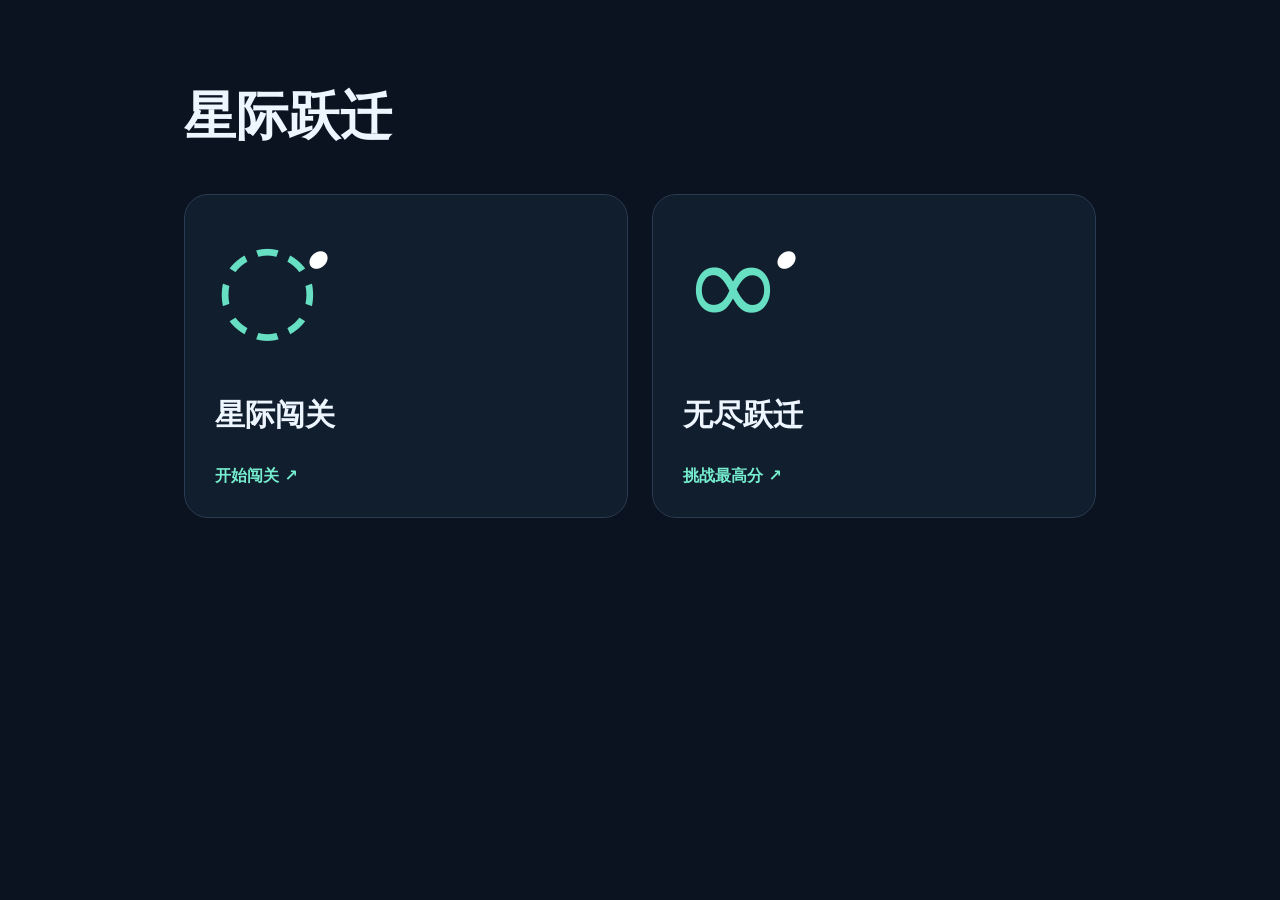
==== index.html @ 150c5712 "Publish Star Hop 50-stage campaign" ====
<!doctype html><html lang="zh-CN"><head><meta charset="utf-8"><meta name="viewport" content="width=device-width,initial-scale=1"><meta name="description" content="星际跃迁：单击弹射、引力借道与星际路线挑战，可下载离线试玩。"><title>星际跃迁 · Star Hop</title><style>*{box-sizing:border-box}body{margin:0;background:#0b1220;color:#edf5ff;font:16px system-ui,-apple-system,"Segoe UI",sans-serif}a{color:inherit;text-decoration:none}button{font:inherit;cursor:pointer}.lobby{max-width:960px;margin:auto;padding:64px 24px}.eyebrow,small{letter-spacing:3px;color:#80a5bd;font-size:11px}h1{font-size:52px;margin:18px 0}h1 span{display:block;font-size:18px;font-weight:400;color:#94aabd;margin-top:12px}.lobby>p{color:#94aabd}.cards{display:grid;grid-template-columns:1fr 1fr;gap:24px;margin-top:42px}.card{padding:30px;border:1px solid #293b50;background:#111e2e;border-radius:24px;transition:transform .2s}.card:hover{transform:translateY(-5px);border-color:#65e6c4}.card h2{font-size:30px}.card p{color:#9cb0c4;line-height:1.9}.card b{display:block;margin-top:30px;color:#75edce}.art{height:145px;font-size:120px;color:#67dfc2;position:relative;line-height:1}.art i{position:absolute;font-size:23px;left:92px;top:22px;color:white}footer{margin-top:36px;color:#688399;font-size:12px;line-height:2}.game{overflow:hidden;touch-action:none;user-select:none}canvas{display:block;width:100vw;height:100dvh}.top{position:absolute;top:0;left:0;width:100%;padding:18px 20px;display:flex;justify-content:space-between;align-items:center;gap:10px;background:linear-gradient(#0b1220,transparent);pointer-events:none}.top a,.top button{pointer-events:auto}.top a{font-size:13px;color:#9fb3c6}.stats{text-align:right;font-size:13px;color:#9fb3c6}.stats strong{font-size:26px;color:white;margin-right:12px}.pause{background:#192b3d;border:1px solid #3a5065;border-radius:10px;color:white;padding:8px}.hint{position:absolute;bottom:24px;width:100%;text-align:center;font-size:13px;color:#a3b8ca;pointer-events:none}.overlay{position:absolute;inset:0;display:grid;place-items:center;background:#08101ac9;backdrop-filter:blur(8px)}.panel{max-width:360px;padding:32px;text-align:center;background:#142335;border:1px solid #385065;border-radius:24px;margin:20px}.panel h1{font-size:30px}.panel p{color:#b2c5d6;line-height:1.8;white-space:pre-line}.panel button{padding:14px 30px;border:0;border-radius:30px;background:#75edce;color:#102b29;font-weight:700}.panel a{display:block;margin-top:22px;color:#9bb6ca;font-size:13px}@media(max-width:600px){.lobby{padding-top:34px}h1{font-size:40px}.cards{grid-template-columns:1fr;gap:16px}.art{height:100px;font-size:90px}.card{padding:24px}.card h2{margin:12px 0}}


</style></head><body><iframe id="game" title="星际跃迁游戏画面" style="display:none;position:fixed;inset:0;width:100%;height:100dvh;border:0;background:#0b1220;z-index:10"></iframe><main class="lobby"><h1>星际跃迁</h1><div class="cards"><a class="card planet" href="review.html"><div class="art">◌<i>●</i></div><h2>星际闯关</h2><b>开始闯关 ↗</b></a><a class="card planet" href="planet.html"><div class="art">∞<i>●</i></div><h2>无尽跃迁</h2><b>挑战最高分 ↗</b></a></div></main><script type="application/json" id="game-data">{"levels":"\u003c!doctype html>\u003chtml lang=\"zh-CN\">\u003chead>\u003cmeta charset=\"utf-8\">\u003cmeta name=\"viewport\" content=\"width=device-width,initial-scale=1\">\u003ctitle>星际跃迁 · 41—50关预览\u003c/title>\u003cstyle>*{box-sizing:border-box}body{margin:0;background:#0b1220;color:#edf5ff;font:16px system-ui,-apple-system,\"Segoe UI\",sans-serif}a{color:inherit;text-decoration:none}button{font:inherit;cursor:pointer}.lobby{max-width:960px;margin:auto;padding:64px 24px}.eyebrow,small{letter-spacing:3px;color:#80a5bd;font-size:11px}h1{font-size:52px;margin:18px 0}h1 span{display:block;font-size:18px;font-weight:400;color:#94aabd;margin-top:12px}.lobby>p{color:#94aabd}.cards{display:grid;grid-template-columns:1fr 1fr;gap:24px;margin-top:42px}.card{padding:30px;border:1px solid #293b50;background:#111e2e;border-radius:24px;transition:transform .2s}.card:hover{transform:translateY(-5px);border-color:#65e6c4}.card h2{font-size:30px}.card p{color:#9cb0c4;line-height:1.9}.card b{display:block;margin-top:30px;color:#75edce}.art{height:145px;font-size:120px;color:#67dfc2;position:relative;line-height:1}.art i{position:absolute;font-size:23px;left:92px;top:22px;color:white}footer{margin-top:36px;color:#688399;font-size:12px;line-height:2}.game{overflow:hidden;touch-action:none;user-select:none}canvas{display:block;width:100vw;height:100dvh}.top{position:absolute;top:0;left:0;width:100%;padding:18px 20px;display:flex;justify-content:space-between;align-items:center;gap:10px;background:linear-gradient(#0b1220,transparent);pointer-events:none}.top a,.top button{pointer-events:auto}.top a{font-size:13px;color:#9fb3c6}.stats{text-align:right;font-size:13px;color:#9fb3c6}.stats strong{font-size:26px;color:white;margin-right:12px}.pause{background:#192b3d;border:1px solid #3a5065;border-radius:10px;color:white;padding:8px}.hint{position:absolute;bottom:24px;width:100%;text-align:center;font-size:13px;color:#a3b8ca;pointer-events:none}.overlay{position:absolute;inset:0;display:grid;place-items:center;background:#08101ac9;backdrop-filter:blur(8px)}.panel{max-width:360px;padding:32px;text-align:center;background:#142335;border:1px solid #385065;border-radius:24px;margin:20px}.panel h1{font-size:30px}.panel p{color:#b2c5d6;line-height:1.8;white-space:pre-line}.panel button{padding:14px 30px;border:0;border-radius:30px;background:#75edce;color:#102b29;font-weight:700}.panel a{display:block;margin-top:22px;color:#9bb6ca;font-size:13px}@media(max-width:600px){.lobby{padding-top:34px}h1{font-size:40px}.cards{grid-template-columns:1fr;gap:16px}.art{height:100px;font-size:90px}.card{padding:24px}.card h2{margin:12px 0}}\n\r\n\r\n\u003c/style>\u003cstyle>\n.game{background:#0b1220}.top{padding:14px 18px;z-index:4;align-items:center}.top a{font-size:12px}.toolbar{display:flex;gap:8px;pointer-events:auto}.toolbar button{color:#b9cbdc;background:#17283a;border:1px solid #31495c;border-radius:8px;padding:7px 10px;font-size:12px}.stats{font-size:12px;max-width:45%}.levelbar{position:absolute;top:70px;left:0;width:100%;text-align:center;z-index:4}.levelbar button{color:#93adc1;border:1px solid #293e51;background:#111e2d;border-radius:12px;padding:9px 12px;margin:3px}.levelbar button.active{background:#75edce;color:#112b27;border-color:#75edce}.overlay{z-index:3}.panel{padding:24px;max-width:360px}.panel h1{font-size:25px;margin:15px 0}.panel p{font-size:13px}.panel .secondary{background:#294054;color:#cfdfeb}.panel button{margin:4px;padding:12px 22px}.panel .back{font-size:12px;margin:14px 0 0}.overlay.result{background:transparent;backdrop-filter:none;align-items:end;padding-bottom:55px;pointer-events:none}.result .panel{pointer-events:auto;background:#122336ed;padding:15px 24px;max-width:370px}.result .panel h1{font-size:20px;margin:8px}.result .panel p{margin:9px;line-height:1.5}\n@media(max-width:600px){.game{touch-action:manipulation}canvas{touch-action:none}.top{padding:8px 10px;min-height:64px}.top a{font-size:12px}.toolbar{gap:5px}.toolbar button{min-width:44px;min-height:44px;font-size:13px;padding:7px}.stats{font-size:12px;max-width:26%;line-height:1.5}.levelbar{top:74px}.levelbar #levels{display:flex;overflow-x:auto;gap:7px;padding:0 12px;touch-action:pan-x;scrollbar-width:thin;scrollbar-color:#35566b transparent}.levelbar button{flex:0 0 auto;min-width:44px;min-height:44px;padding:8px 12px;margin:0;font-size:16px}.levelbar button span{display:none}.panel{margin:16px}.panel p{font-size:15px}.panel button{min-height:48px}.result .panel{padding:14px 20px}}\n.top>a{font-size:26px;display:grid;place-items:center;min-width:44px;min-height:44px}.toolbar button{min-width:44px;min-height:44px;font-size:21px}.levelbar button{font-size:16px;min-width:44px;min-height:44px}.stats{font-size:15px}.panel p:empty{display:none}.overlay.result{padding-bottom:30px}\u003c/style>\u003c/head>\u003cbody class=\"game\">\u003ccanvas aria-label=\"星际跃迁关卡画面\">\u003c/canvas>\u003cheader class=\"top\">\u003ca href=\"index.html\" aria-label=\"返回首页\">‹\u003c/a>\u003cdiv class=\"toolbar\">\u003cbutton id=\"restart\" aria-label=\"重试本关\">↻\u003c/button>\u003cbutton id=\"pause\" aria-label=\"暂停\">Ⅱ\u003c/button>\u003c/div>\u003cdiv class=\"stats\" id=\"status\">\u003c/div>\u003c/header>\u003cnav class=\"levelbar\" aria-label=\"选择关卡\">\u003cdiv id=\"levels\">\u003c/div>\u003c/nav>\u003cdiv class=\"overlay\">\u003csection class=\"panel\">\u003ch1>\u003c/h1>\u003cp>\u003c/p>\u003cbutton id=\"primary\">开始\u003c/button>\u003cbutton id=\"retry\" class=\"secondary\">再玩一次\u003c/button>\u003cbutton id=\"export\" class=\"secondary\">导出记录\u003c/button>\u003c/section>\u003c/div>\u003cscript>/* Deterministic simulation shared by the browser and route tests. */\n(function(root){\nconst Physics={\n hit(a,b,p,r){const dx=b.x-a.x,dy=b.y-a.y,fx=a.x-p.x,fy=a.y-p.y,A=dx*dx+dy*dy,C=fx*fx+fy*fy-r*r;if(C\u003c=0)return 0;if(A\u003c1e-12)return null;const B=2*(fx*dx+fy*dy),D=B*B-4*A*C;if(D\u003c0)return null;const t=(-B-Math.sqrt(D))/(2*A);return t>=0&&t\u003c=1?t:null},\n segment(a,b,p,q){const dx=b.x-a.x,dy=b.y-a.y,ex=q.x-p.x,ey=q.y-p.y,den=dx*ey-dy*ex;if(Math.abs(den)\u003c1e-9)return null;const t=((p.x-a.x)*ey-(p.y-a.y)*ex)/den,u=((p.x-a.x)*dy-(p.y-a.y)*dx)/den;return t>1e-7&&t\u003c=1&&u>=0&&u\u003c=1?t:null},\n position(n,time){return{x:n.x+(n.move?.axis==='x'?Math.sin(time*n.move.rate)*n.move.amp:0),y:n.y+(n.move?.axis==='y'?Math.sin(time*n.move.rate)*n.move.amp:0)}}\n};\nclass OrbitGame{\n // A field may bend a flight back toward the map from beyond the default right edge.\n constructor(level){this.level=level;this.flightRight=(level.gravity||[]).reduce((right,field)=>Math.max(right,field.x+field.range),670);this.time=0;this.current=0;this.angle=-Math.PI/2;this.state='playing';this.flight=false;this.used=0;this.score=0;this.combo=0;this.perfects=0;this.visited=new Set();this.consumed=new Set();this.keys=new Set();this.switches=new Set();this.gravityUsed=false;this.portalUsed=false;this.portalEvents=[];this.reflectCooldown=0;this.reflections=0;this.portalCooldown=0;this.travelTime=0;this.leftSource=false;this.launchRemaining=level.nodes[0].launchSeconds??null;this.collected=new Set();this.failurePoint=null;this.bestWait=0;this.waitOnPlanet=0;this.angle=this.initialAngle();this.ball=this.orbitPoint();this.message='';this.messageTime=0;this.trail=[]}\n node(i){return Physics.position(this.level.nodes[i],this.time)}\n radius(i=this.current){return (this.level.nodes[i].r||38)+5} initialAngle(){const a=this.node(0),b=this.level.portals?.[0]?.entry||this.node(1),d=Math.hypot(b.x-a.x,b.y-a.y);return Math.atan2(b.y-a.y,b.x-a.x)-Math.PI/2+Math.asin(Math.min(.95,this.radius()/d))-1.6} orbitPoint(){const p=this.node(this.current),r=this.radius();return{x:p.x+Math.cos(this.angle)*r,y:p.y+Math.sin(this.angle)*r}}\n messageFor(text){this.message=text;this.messageTime=1.4}\n fail(reason){this.state='dead';this.reason=reason;this.failurePoint={x:this.ball.x,y:this.ball.y}}\n gateOpen(g){return (!g.key||this.keys.has(g.key))&&(!g.switch||this.switches.has(g.switch))}\n goalReady(){return (this.level.required||[]).every(i=>this.visited.has(i))&&(!this.level.needGravity||this.gravityUsed)&&(!this.level.needPortal||this.portalUsed)&&(!this.level.goalKey||this.keys.has(this.level.goalKey))&&(!this.level.goalSwitch||this.switches.has(this.level.goalSwitch))}\n action(){if(this.state!=='playing'||this.flight)return;this.bestWait=Math.max(this.bestWait,this.waitOnPlanet);this.used++;const n=this.level.nodes[this.current];if(n.fragile)this.consumed.add(this.current);const p=this.orbitPoint();this.ball={...p,vx:-Math.sin(this.angle)*290*(n.spin||1),vy:Math.cos(this.angle)*290*(n.spin||1)};this.flight=true;this.leftSource=false;this.travelTime=0;this.trail=[]}\n capture(i,miss){this.lastCaptureMiss=miss;this.arrivalHeading=Math.atan2(this.ball.vy,this.ball.vx);this.arrivalTime=this.time;const n=this.level.nodes[i];if(this.consumed.has(i)){this.fail('一次性星球已崩解，不能再返回。请选择另一条路线。');return}if(n.switch&&this.level.goalKey&&!this.keys.has(this.level.goalKey)){this.fail('开关需要金色钥匙，先去钥匙星。');return}if(n.goal&&!this.goalReady()){this.fail(this.level.lockHint||'还需要先经过本关标出的中继，再进入终点。');return}this.current=i;this.visited.add(i);this.flight=false;this.launchRemaining=n.launchSeconds??null;this.waitOnPlanet=0;const p=this.node(i);this.angle=Math.atan2(this.ball.y-p.y, this.ball.x-p.x);const perfect=miss\u003c=Math.min(10,(n.r||38)*.24);this.combo=perfect?this.combo+1:0;this.perfects+=+perfect;this.score+=perfect?20+(this.combo-1)*5:10;this.messageFor(perfect?`PERFECT ×${this.combo}`:'捕获成功');if(n.key){this.keys.add(n.key);this.messageFor('获得钥匙 · 金色锁已解除')}if(n.switch){this.switches.add(n.switch);this.messageFor('开关已激活 · 蓝色闸门打开')}this.trail=[];if(n.goal)this.state='won';else if(this.used>=this.level.budget)this.fail('次数用尽')}\n step(dt){if(this.state!=='playing')return;this.time+=dt;this.messageTime-=dt;this.reflectCooldown=Math.max(0,this.reflectCooldown-dt);this.portalCooldown=Math.max(0,this.portalCooldown-dt);if(!this.flight){this.waitOnPlanet+=dt;if(this.launchRemaining!==null){this.launchRemaining-=dt;if(this.launchRemaining\u003c=0){this.launchRemaining=0;this.fail('起跳时间已到');return}}this.angle+=dt*(this.level.nodes[this.current].orbitRate||2)*(this.level.nodes[this.current].spin||1);this.ball=this.orbitPoint();return}this.travelTime+=dt;const old={x:this.ball.x,y:this.ball.y};\n for(const g of this.level.gravity||[]){const dx=g.x-this.ball.x,dy=g.y-this.ball.y,d=Math.hypot(dx,dy);if(d\u003cg.range){this.gravityUsed=true;const force=g.force*(1-d/g.range);this.ball.vx+=dx/Math.max(d,1)*force*dt;this.ball.vy+=dy/Math.max(d,1)*force*dt;const v=Math.hypot(this.ball.vx,this.ball.vy);this.ball.vx=this.ball.vx/v*290;this.ball.vy=this.ball.vy/v*290}}\n for(const w of this.level.wind||[]){if(this.ball.x>=w.x&&this.ball.x\u003c=w.x+w.w&&this.ball.y>=w.y&&this.ball.y\u003c=w.y+w.h){this.ball.vx+=w.ax*dt;this.ball.vy+=w.ay*dt}}this.ball.x+=this.ball.vx*dt;this.ball.y+=this.ball.vy*dt;for(let i=0;i\u003c(this.level.pickups||[]).length;i++){if(!this.collected.has(i)&&Physics.hit(old,this.ball,this.level.pickups[i],this.level.pickups[i].r||14)!==null){this.collected.add(i);this.score+=5;this.messageFor('星屑 +5')}}this.trail.push(old);if(this.trail.length>100)this.trail.shift();let nearest=null;const add=(event,t)=>{if(t!==null&&(!nearest||t\u003cnearest.t))nearest={...event,t}};const source=this.node(this.current);if(Math.hypot(this.ball.x-source.x,this.ball.y-source.y)>this.radius()+10)this.leftSource=true;\n this.level.nodes.forEach((n,i)=>{if(n.window&&this.time%n.window.period>=n.window.open)return;if(i===this.current&&!this.leftSource)return;const p=this.node(i),prev=Physics.position(n,this.time-dt),a={x:old.x-prev.x,y:old.y-prev.y},b={x:this.ball.x-p.x,y:this.ball.y-p.y},dx=b.x-a.x,dy=b.y-a.y;add({type:'node',i,miss:Math.abs(a.x*dy-a.y*dx)/Math.max(.001,Math.hypot(dx,dy))},Physics.hit(a,b,{x:0,y:0},n.r||38))});\n for(const p of this.level.obstacles||[]){const now=Physics.position(p,this.time),prev=Physics.position(p,this.time-dt);add({type:'obstacle'},Physics.hit({x:old.x-prev.x,y:old.y-prev.y},{x:this.ball.x-now.x,y:this.ball.y-now.y},{x:0,y:0},p.r+6))}\n for(const g of this.level.gravity||[])add({type:'core'},Physics.hit(old,this.ball,g,g.r+6));\n for(const g of this.level.gates||[])if(!this.gateOpen(g))add({type:'gate'},Physics.hit(old,this.ball,g,g.r+6));\n for(const p of this.level.walls||[])add({type:'obstacle'},Physics.segment(old,this.ball,p.a,p.b));if(this.reflectCooldown===0)for(const p of this.level.reflectors||[])add({type:'reflect',surface:p},Physics.segment(old,this.ball,p.a,p.b));\n if(this.portalCooldown===0)for(const p of this.level.portals||[])add({type:'portal',portal:p},Physics.hit(old,this.ball,p.entry,p.r));\n if(nearest){this.ball.x=old.x+(this.ball.x-old.x)*nearest.t;this.ball.y=old.y+(this.ball.y-old.y)*nearest.t;if(nearest.type==='node')this.capture(nearest.i,nearest.miss);else if(nearest.type==='reflect'){const p=nearest.surface,dx=p.b.x-p.a.x,dy=p.b.y-p.a.y,len=Math.hypot(dx,dy),nx=-dy/len,ny=dx/len,dot=this.ball.vx*nx+this.ball.vy*ny;this.ball.vx-=2*dot*nx;this.ball.vy-=2*dot*ny;const v=Math.hypot(this.ball.vx,this.ball.vy);this.ball.x+=this.ball.vx/v*1;this.ball.y+=this.ball.vy/v*1;this.reflectCooldown=.025;this.reflections++;}else if(nearest.type==='portal'){const p=nearest.portal,c=Math.cos(p.rotation),s=Math.sin(p.rotation),vx=this.ball.vx*c-this.ball.vy*s,vy=this.ball.vx*s+this.ball.vy*c;this.ball={x:p.exit.x+vx/290*(p.r+9),y:p.exit.y+vy/290*(p.r+9),vx,vy};this.portalCooldown=.3;this.portalUsed=true;this.portalEvents.push({index:this.level.portals.indexOf(p),x:this.ball.x,y:this.ball.y,angle:Math.atan2(vy,vx)});this.trail=[];this.messageFor('传送完成 · 航向旋转 90°')}else this.fail(nearest.type==='core'?'碰撞':nearest.type==='gate'?'尚未解锁':'碰撞');return}\n if(this.ball.x\u003c -70||this.ball.x>this.flightRight||this.ball.y\u003c70||this.ball.y>650||(this.level.flightTimeout!==false&&this.travelTime>6))this.fail('偏离轨道')}\n}\nOrbitGame.prototype.clone=function(){const copy=Object.assign(new OrbitGame(this.level),this);for(const k of ['visited','consumed','keys','switches','collected'])copy[k]=new Set(this[k]);copy.ball={...this.ball};copy.portalEvents=this.portalEvents.map(e=>({...e}));if(this.twin)copy.twin=this.twin.clone();copy.trail=this.trail.map(p=>({...p}));return copy};\n// Preview uses the exact collision, gravity and portal rules without changing the real run.\nOrbitGame.prototype.preview=function(duration=.72){\n const points=[],portals=[],twinPoints=[];\n if(this.flight||this.inTransit||this.state==='dead')return {points,portals,twinPoints};\n const sim=this.clone();\n sim.state='playing';\n sim.action();\n points.push({...sim.ball});\n if(sim.twin)twinPoints.push({...sim.twin.ball});\n for(let frame=0;frame\u003cduration*120&&(sim.flight||sim.inTransit)&&sim.state==='playing';frame++){\n  const mainFlying=sim.flight,twinFlying=sim.twin?.flight,portalCount=sim.portalEvents.length;\n  sim.step(1/120);\n  if(sim.portalEvents.length>portalCount){\n   points.push({break:true,...sim.ball});\n   portals.push({...sim.portalEvents.at(-1)});\n  }else if(mainFlying&&(frame%3===0||!sim.flight||sim.state==='dead'))points.push({...sim.ball});\n  if(twinFlying&&(frame%3===0||!sim.twin.flight||sim.state==='dead'))twinPoints.push({...sim.twin.ball});\n }\n return {points,portals,twinPoints,pairedLanding:!!sim.twin&&!sim.inTransit&&sim.state!=='dead'};\n};\n// Both balls fly independently, then regroup at fixed chord distance before another launch.\nconst originalAction=OrbitGame.prototype.action,originalStep=OrbitGame.prototype.step;\nOrbitGame.prototype.twinGap=function(){return this.level.twinDistance?2*Math.asin(Math.min(.8,this.level.twinDistance/(2*this.radius()))):this.level.twinOffset};\nOrbitGame.prototype.action=function(){if(!this.level.twinOffset)return originalAction.call(this);if(this.state!=='playing'||this.flight||this.inTransit)return;\nif(!this.twin){const l={...this.level};delete l.twinOffset;delete l.twinDistance;this.twin=new OrbitGame(l)}const t=this.twin;t.current=this.current;t.angle=this.angle+this.twinGap();t.time=this.time;t.state='playing';t.ball=t.orbitPoint();t.flight=false;t.keys=new Set(this.keys);t.visited=new Set(this.visited);t.used=this.used;this.firstArrived=false;this.inTransit=true;originalAction.call(t);originalAction.call(this)};\nOrbitGame.prototype.step=function(dt){if(!this.level.twinOffset||!this.twin)return originalStep.call(this,dt);if(this.state!=='playing')return;const t=this.twin;\nif(!this.inTransit){originalStep.call(this,dt);t.time=this.time;t.angle=this.angle+this.twinGap();t.ball=t.orbitPoint();return}\nif(t.flight&&t.state==='playing')originalStep.call(t,dt);else{t.time+=dt;t.angle+=dt*(t.level.nodes[t.current].orbitRate||2)*(t.level.nodes[t.current].spin||1);t.ball=t.orbitPoint()}\nif(this.flight)originalStep.call(this,dt);else{this.time+=dt;this.angle+=dt*(this.level.nodes[this.current].orbitRate||2)*(this.level.nodes[this.current].spin||1);this.ball=this.orbitPoint()}\nfor(const index of t.collected)this.collected.add(index);if(this.state==='dead'||t.state==='dead'){const failed=t.state==='dead'?t:this;\n const other=failed===this?t:this;\n const missedGoal=failed.reason==='偏离轨道'&&(other.state==='won'||(other===this&&this.firstArrived));\n this.fail(missedGoal?(failed===this?'白球未抵达终点':'蓝球未抵达终点'):failed.reason);\n this.failurePoint={...failed.failurePoint};\n return}\nif(this.state==='won'){this.firstArrived=true;this.state='playing'}\nif(!this.flight&&!t.flight){if(this.current!==t.current){this.fail('双球未抵达同一星球');return}this.inTransit=false;t.time=this.time;t.angle=this.angle+this.twinGap();t.ball=t.orbitPoint();if(this.level.nodes[this.current].goal){this.firstArrived=true;this.state='won'}}};\nconst exported={Physics,OrbitGame};if(typeof module!=='undefined'&&module.exports)module.exports=exported;else root.OrbitEngine=exported;\n})(typeof globalThis!=='undefined'?globalThis:this);\n\r\n\r\n\r\n\u003c/script>\u003cscript>const reviewStages=[\n  {\n    \"name\": \"01 · 初次起跳\",\n    \"tag\": \"起跳\",\n    \"budget\": 3,\n    \"nodes\": [\n      {\n        \"x\": 115,\n        \"y\": 340,\n        \"r\": 70\n      },\n      {\n        \"x\": 390,\n        \"y\": 310,\n        \"r\": 68,\n        \"goal\": true\n      }\n    ],\n    \"starSpot\": {\n      \"x\": 255.29,\n      \"y\": 298.33,\n      \"r\": 14\n    }\n  },\n  {\n    \"name\": \"02 · 两次跃迁\",\n    \"tag\": \"衔接\",\n    \"budget\": 4,\n    \"nodes\": [\n      {\n        \"x\": 90,\n        \"y\": 420,\n        \"r\": 66\n      },\n      {\n        \"x\": 265,\n        \"y\": 205,\n        \"r\": 62\n      },\n      {\n        \"x\": 500,\n        \"y\": 405,\n        \"r\": 60,\n        \"goal\": true\n      }\n    ],\n    \"obstacles\": [\n      {\n        \"x\": 300,\n        \"y\": 420,\n        \"r\": 72\n      }\n    ],\n    \"starSpot\": {\n      \"x\": 173.87,\n      \"y\": 241.84,\n      \"r\": 18\n    }\n  },\n  {\n    \"name\": \"03 · 自由选路\",\n    \"tag\": \"选路\",\n    \"budget\": 4,\n    \"nodes\": [\n      {\n        \"x\": 80,\n        \"y\": 385,\n        \"r\": 62\n      },\n      {\n        \"x\": 245,\n        \"y\": 185,\n        \"r\": 60\n      },\n      {\n        \"x\": 475,\n        \"y\": 370,\n        \"r\": 56,\n        \"goal\": true\n      }\n    ],\n    \"starSpot\": {\n      \"x\": 225.91,\n      \"y\": 319.99,\n      \"r\": 14\n    }\n  },\n  {\n    \"name\": \"04 · 借一道弧线\",\n    \"tag\": \"引力\",\n    \"budget\": 3,\n    \"nodes\": [\n      {\n        \"x\": 90,\n        \"y\": 420,\n        \"r\": 60\n      },\n      {\n        \"x\": 480,\n        \"y\": 330,\n        \"r\": 76,\n        \"goal\": true\n      }\n    ],\n    \"gravity\": [\n      {\n        \"x\": 300,\n        \"y\": 280,\n        \"r\": 19,\n        \"range\": 155,\n        \"force\": 1000\n      }\n    ],\n    \"obstacles\": [\n      {\n        \"x\": 300,\n        \"y\": 385,\n        \"r\": 65\n      }\n    ],\n    \"starSpot\": {\n      \"x\": 222.39,\n      \"y\": 232.34,\n      \"r\": 14\n    }\n  },\n  {\n    \"name\": \"05 · 交会时刻\",\n    \"tag\": \"预判\",\n    \"budget\": 3,\n    \"nodes\": [\n      {\n        \"x\": 90,\n        \"y\": 420,\n        \"r\": 60\n      },\n      {\n        \"x\": 465,\n        \"y\": 300,\n        \"r\": 64,\n        \"goal\": true,\n        \"move\": {\n          \"axis\": \"y\",\n          \"amp\": 85,\n          \"rate\": 1.1\n        }\n      }\n    ],\n    \"starSpot\": {\n      \"x\": 262.45,\n      \"y\": 329.34,\n      \"r\": 14\n    }\n  },\n  {\n    \"name\": \"06 · 空间折角\",\n    \"tag\": \"传送\",\n    \"budget\": 3,\n    \"nodes\": [\n      {\n        \"x\": 90,\n        \"y\": 430,\n        \"r\": 60\n      },\n      {\n        \"x\": 455,\n        \"y\": 155,\n        \"r\": 64,\n        \"goal\": true\n      }\n    ],\n    \"portals\": [\n      {\n        \"entry\": {\n          \"x\": 260,\n          \"y\": 430\n        },\n        \"exit\": {\n          \"x\": 410,\n          \"y\": 325\n        },\n        \"r\": 42,\n        \"rotation\": -1.5707963267948966\n      }\n    ],\n    \"obstacles\": [\n      {\n        \"x\": 300,\n        \"y\": 285,\n        \"r\": 78\n      }\n    ],\n    \"starSpot\": {\n      \"x\": 186.19,\n      \"y\": 379.6,\n      \"r\": 14\n    }\n  },\n  {\n    \"name\": \"07 · 精准练习\",\n    \"tag\": \"精准\",\n    \"budget\": 5,\n    \"nodes\": [\n      {\n        \"x\": 85,\n        \"y\": 420,\n        \"r\": 66\n      },\n      {\n        \"x\": 230,\n        \"y\": 220,\n        \"r\": 60\n      },\n      {\n        \"x\": 395,\n        \"y\": 410,\n        \"r\": 54\n      },\n      {\n        \"x\": 525,\n        \"y\": 200,\n        \"r\": 48,\n        \"goal\": true\n      }\n    ],\n    \"obstacles\": [\n      {\n        \"x\": 420,\n        \"y\": 200,\n        \"r\": 34\n      }\n    ],\n    \"starSpot\": {\n      \"x\": 130.59,\n      \"y\": 283.05,\n      \"r\": 14\n    }\n  },\n  {\n    \"name\": \"08 · 一圈之内\",\n    \"tag\": \"限时\",\n    \"budget\": 4,\n    \"nodes\": [\n      {\n        \"x\": 90,\n        \"y\": 420,\n        \"r\": 62\n      },\n      {\n        \"x\": 265,\n        \"y\": 205,\n        \"r\": 58,\n        \"launchSeconds\": 4\n      },\n      {\n        \"x\": 500,\n        \"y\": 405,\n        \"r\": 54,\n        \"goal\": true\n      }\n    ],\n    \"obstacles\": [\n      {\n        \"x\": 300,\n        \"y\": 420,\n        \"r\": 72\n      }\n    ],\n    \"starSpot\": {\n      \"x\": 151.38,\n      \"y\": 272.54,\n      \"r\": 14\n    }\n  },\n  {\n    \"name\": \"09 · 带上钥匙\",\n    \"tag\": \"机关\",\n    \"budget\": 4,\n    \"goalKey\": \"gold\",\n    \"lockHint\": \"终点尚未解锁\",\n    \"nodes\": [\n      {\n        \"x\": 85,\n        \"y\": 420,\n        \"r\": 62\n      },\n      {\n        \"x\": 220,\n        \"y\": 210,\n        \"r\": 58,\n        \"key\": \"gold\"\n      },\n      {\n        \"x\": 515,\n        \"y\": 375,\n        \"r\": 52,\n        \"goal\": true\n      }\n    ],\n    \"gates\": [\n      {\n        \"x\": 370,\n        \"y\": 395,\n        \"r\": 60,\n        \"key\": \"gold\"\n      }\n    ],\n    \"starSpot\": {\n      \"x\": 95.14,\n      \"y\": 294.73,\n      \"r\": 16\n    }\n  },\n  {\n    \"name\": \"10 · 最后一跃\",\n    \"tag\": \"综合\",\n    \"budget\": 3,\n    \"nodes\": [\n      {\n        \"x\": 90,\n        \"y\": 430,\n        \"r\": 58,\n        \"launchSeconds\": 4.2\n      },\n      {\n        \"x\": 455,\n        \"y\": 155,\n        \"r\": 50,\n        \"goal\": true\n      }\n    ],\n    \"portals\": [\n      {\n        \"entry\": {\n          \"x\": 260,\n          \"y\": 430\n        },\n        \"exit\": {\n          \"x\": 410,\n          \"y\": 325\n        },\n        \"r\": 38,\n        \"rotation\": -1.5707963267948966\n      }\n    ],\n    \"obstacles\": [\n      {\n        \"x\": 300,\n        \"y\": 285,\n        \"r\": 78\n      }\n    ],\n    \"starSpot\": {\n      \"x\": 205.88,\n      \"y\": 387.01,\n      \"r\": 14\n    }\n  },\n  {\n    \"name\": \"11 · 逆向公转\",\n    \"tag\": \"起跳\",\n    \"budget\": 3,\n    \"nodes\": [\n      {\n        \"x\": 115,\n        \"y\": 340,\n        \"r\": 70,\n        \"spin\": -1\n      },\n      {\n        \"x\": 390,\n        \"y\": 310,\n        \"r\": 68,\n        \"goal\": true\n      }\n    ],\n    \"starSpot\": {\n      \"x\": 212.79,\n      \"y\": 400.26,\n      \"r\": 14\n    }\n  },\n  {\n    \"name\": \"12 · 双向节奏\",\n    \"tag\": \"衔接\",\n    \"budget\": 4,\n    \"nodes\": [\n      {\n        \"x\": 90,\n        \"y\": 420,\n        \"r\": 66,\n        \"spin\": -1\n      },\n      {\n        \"x\": 265,\n        \"y\": 205,\n        \"r\": 62,\n        \"spin\": 1\n      },\n      {\n        \"x\": 500,\n        \"y\": 405,\n        \"r\": 60,\n        \"goal\": true\n      }\n    ],\n    \"obstacles\": [\n      {\n        \"x\": 300,\n        \"y\": 420,\n        \"r\": 72\n      }\n    ],\n    \"starSpot\": {\n      \"x\": 218.51,\n      \"y\": 354.28,\n      \"r\": 16\n    }\n  },\n  {\n    \"name\": \"13 · 移动接力\",\n    \"tag\": \"衔接\",\n    \"budget\": 4,\n    \"nodes\": [\n      {\n        \"x\": 90,\n        \"y\": 420,\n        \"r\": 66\n      },\n      {\n        \"x\": 265,\n        \"y\": 205,\n        \"r\": 62,\n        \"move\": {\n          \"axis\": \"x\",\n          \"amp\": 38,\n          \"rate\": 0.9\n        }\n      },\n      {\n        \"x\": 500,\n        \"y\": 405,\n        \"r\": 60,\n        \"goal\": true\n      }\n    ],\n    \"obstacles\": [\n      {\n        \"x\": 300,\n        \"y\": 420,\n        \"r\": 72\n      }\n    ],\n    \"starSpot\": {\n      \"x\": 90.88,\n      \"y\": 307.71,\n      \"r\": 18\n    }\n  },\n  {\n    \"name\": \"14 · 错峰通行\",\n    \"tag\": \"起跳\",\n    \"budget\": 3,\n    \"nodes\": [\n      {\n        \"x\": 85,\n        \"y\": 360,\n        \"r\": 62\n      },\n      {\n        \"x\": 500,\n        \"y\": 360,\n        \"r\": 64,\n        \"goal\": true\n      }\n    ],\n    \"obstacles\": [\n      {\n        \"x\": 295,\n        \"y\": 360,\n        \"r\": 48,\n        \"move\": {\n          \"axis\": \"y\",\n          \"amp\": 110,\n          \"rate\": 1.1\n        }\n      }\n    ],\n    \"starSpot\": {\n      \"x\": 233.88,\n      \"y\": 302.14,\n      \"r\": 14\n    }\n  },\n  {\n    \"name\": \"15 · 引力交会\",\n    \"tag\": \"引力\",\n    \"budget\": 3,\n    \"nodes\": [\n      {\n        \"x\": 90,\n        \"y\": 420,\n        \"r\": 60\n      },\n      {\n        \"x\": 480,\n        \"y\": 330,\n        \"r\": 76,\n        \"goal\": true,\n        \"move\": {\n          \"axis\": \"y\",\n          \"amp\": 38,\n          \"rate\": 0.7\n        }\n      }\n    ],\n    \"gravity\": [\n      {\n        \"x\": 300,\n        \"y\": 280,\n        \"r\": 19,\n        \"range\": 155,\n        \"force\": 1000\n      }\n    ],\n    \"obstacles\": [\n      {\n        \"x\": 300,\n        \"y\": 385,\n        \"r\": 65\n      }\n    ],\n    \"starSpot\": {\n      \"x\": 222.39,\n      \"y\": 232.34,\n      \"r\": 14\n    }\n  },\n  {\n    \"name\": \"16 · 逆向引力\",\n    \"tag\": \"引力\",\n    \"budget\": 3,\n    \"nodes\": [\n      {\n        \"x\": 90,\n        \"y\": 420,\n        \"r\": 60,\n        \"spin\": -1\n      },\n      {\n        \"x\": 480,\n        \"y\": 330,\n        \"r\": 76,\n        \"goal\": true\n      }\n    ],\n    \"gravity\": [\n      {\n        \"x\": 300,\n        \"y\": 280,\n        \"r\": 19,\n        \"range\": 155,\n        \"force\": 1000\n      }\n    ],\n    \"obstacles\": [\n      {\n        \"x\": 300,\n        \"y\": 385,\n        \"r\": 65\n      }\n    ],\n    \"starSpot\": {\n      \"x\": 361.42,\n      \"y\": 245.65,\n      \"r\": 14\n    }\n  },\n  {\n    \"name\": \"17 · 宽路与窄路\",\n    \"budget\": 3,\n    \"nodes\": [\n      {\n        \"x\": 70,\n        \"y\": 370,\n        \"r\": 52\n      },\n      {\n        \"x\": 200,\n        \"y\": 180,\n        \"r\": 60\n      },\n      {\n        \"x\": 400,\n        \"y\": 180,\n        \"r\": 60\n      },\n      {\n        \"x\": 285,\n        \"y\": 510,\n        \"r\": 40\n      },\n      {\n        \"x\": 525,\n        \"y\": 370,\n        \"r\": 56,\n        \"goal\": true\n      }\n    ],\n    \"obstacles\": [\n      {\n        \"x\": 295,\n        \"y\": 340,\n        \"r\": 92\n      }\n    ],\n    \"starSpot\": {\n      \"x\": 73.84,\n      \"y\": 266.06,\n      \"r\": 16\n    }\n  },\n  {\n    \"name\": \"18 · 开窗时刻\",\n    \"tag\": \"起跳\",\n    \"budget\": 3,\n    \"nodes\": [\n      {\n        \"x\": 115,\n        \"y\": 340,\n        \"r\": 70\n      },\n      {\n        \"x\": 390,\n        \"y\": 310,\n        \"r\": 68,\n        \"goal\": true,\n        \"window\": {\n          \"period\": 4,\n          \"open\": 2.6\n        }\n      }\n    ],\n    \"starSpot\": {\n      \"x\": 255.29,\n      \"y\": 298.33,\n      \"r\": 14\n    }\n  },\n  {\n    \"name\": \"19 · 限时交会\",\n    \"tag\": \"衔接\",\n    \"budget\": 4,\n    \"nodes\": [\n      {\n        \"x\": 90,\n        \"y\": 420,\n        \"r\": 66\n      },\n      {\n        \"x\": 265,\n        \"y\": 205,\n        \"r\": 62,\n        \"launchSeconds\": 4.5\n      },\n      {\n        \"x\": 500,\n        \"y\": 405,\n        \"r\": 60,\n        \"goal\": true,\n        \"move\": {\n          \"axis\": \"y\",\n          \"amp\": 42,\n          \"rate\": 0.8\n        }\n      }\n    ],\n    \"obstacles\": [\n      {\n        \"x\": 300,\n        \"y\": 420,\n        \"r\": 72\n      }\n    ],\n    \"starSpot\": {\n      \"x\": 173.87,\n      \"y\": 241.84,\n      \"r\": 18\n    }\n  },\n  {\n    \"name\": \"20 · 顺风一跃\",\n    \"budget\": 3,\n    \"nodes\": [\n      {\n        \"x\": 80,\n        \"y\": 410,\n        \"r\": 60\n      },\n      {\n        \"x\": 500,\n        \"y\": 260,\n        \"r\": 76,\n        \"goal\": true\n      }\n    ],\n    \"wind\": [\n      {\n        \"x\": 190,\n        \"y\": 200,\n        \"w\": 190,\n        \"h\": 300,\n        \"ax\": 0,\n        \"ay\": -100\n      }\n    ],\n    \"obstacles\": [\n      {\n        \"x\": 335,\n        \"y\": 380,\n        \"r\": 48\n      }\n    ],\n    \"starSpot\": {\n      \"x\": 281.65,\n      \"y\": 290.86,\n      \"r\": 14\n    }\n  },\n  {\n    \"name\": \"21 · 错峰窄道\",\n    \"tag\": \"起跳\",\n    \"budget\": 3,\n    \"nodes\": [\n      {\n        \"x\": 85,\n        \"y\": 360,\n        \"r\": 54\n      },\n      {\n        \"x\": 500,\n        \"y\": 360,\n        \"r\": 56,\n        \"goal\": true\n      }\n    ],\n    \"obstacles\": [\n      {\n        \"x\": 295,\n        \"y\": 360,\n        \"r\": 48,\n        \"move\": {\n          \"axis\": \"y\",\n          \"amp\": 110,\n          \"rate\": 1.1\n        }\n      }\n    ],\n    \"starSpot\": {\n      \"x\": 370.1,\n      \"y\": 331.94,\n      \"r\": 16\n    }\n  },\n  {\n    \"name\": \"22 · 逆向弧线\",\n    \"tag\": \"引力\",\n    \"budget\": 3,\n    \"nodes\": [\n      {\n        \"x\": 90,\n        \"y\": 420,\n        \"r\": 52,\n        \"spin\": -1\n      },\n      {\n        \"x\": 480,\n        \"y\": 330,\n        \"r\": 68,\n        \"goal\": true\n      }\n    ],\n    \"gravity\": [\n      {\n        \"x\": 300,\n        \"y\": 280,\n        \"r\": 19,\n        \"range\": 155,\n        \"force\": 1000\n      }\n    ],\n    \"obstacles\": [\n      {\n        \"x\": 300,\n        \"y\": 385,\n        \"r\": 65\n      }\n    ],\n    \"starSpot\": {\n      \"x\": 236.61,\n      \"y\": 293.27,\n      \"r\": 14\n    }\n  },\n  {\n    \"name\": \"23 · 小型接力\",\n    \"tag\": \"衔接\",\n    \"budget\": 4,\n    \"nodes\": [\n      {\n        \"x\": 90,\n        \"y\": 420,\n        \"r\": 58\n      },\n      {\n        \"x\": 265,\n        \"y\": 205,\n        \"r\": 54,\n        \"move\": {\n          \"axis\": \"x\",\n          \"amp\": 38,\n          \"rate\": 0.9\n        }\n      },\n      {\n        \"x\": 500,\n        \"y\": 405,\n        \"r\": 52,\n        \"goal\": true\n      }\n    ],\n    \"obstacles\": [\n      {\n        \"x\": 300,\n        \"y\": 420,\n        \"r\": 72\n      }\n    ],\n    \"starSpot\": {\n      \"x\": 137.9,\n      \"y\": 287.84,\n      \"r\": 14\n    }\n  },\n  {\n    \"name\": \"24 · 短暂窗口\",\n    \"tag\": \"起跳\",\n    \"budget\": 3,\n    \"nodes\": [\n      {\n        \"x\": 115,\n        \"y\": 340,\n        \"r\": 62\n      },\n      {\n        \"x\": 390,\n        \"y\": 310,\n        \"r\": 60,\n        \"goal\": true,\n        \"window\": {\n          \"period\": 4,\n          \"open\": 2\n        }\n      }\n    ],\n    \"starSpot\": {\n      \"x\": 216.83,\n      \"y\": 266.33,\n      \"r\": 16\n    }\n  },\n  {\n    \"name\": \"25 · 双星同行\",\n    \"tag\": \"起跳\",\n    \"budget\": 3,\n    \"nodes\": [\n      {\n        \"x\": 100,\n        \"y\": 360,\n        \"r\": 58\n      },\n      {\n        \"x\": 420,\n        \"y\": 330,\n        \"r\": 88,\n        \"goal\": true\n      }\n    ],\n    \"twinOffset\": 0.2546557930414639,\n    \"twinDistance\": 16,\n    \"starSpot\": {\n      \"x\": 235.65,\n      \"y\": 278.8,\n      \"r\": 14\n    }\n  },\n  {\n    \"name\": \"26 · 风中落点\",\n    \"budget\": 3,\n    \"nodes\": [\n      {\n        \"x\": 80,\n        \"y\": 410,\n        \"r\": 48\n      },\n      {\n        \"x\": 500,\n        \"y\": 260,\n        \"r\": 64,\n        \"goal\": true\n      }\n    ],\n    \"wind\": [\n      {\n        \"x\": 190,\n        \"y\": 200,\n        \"w\": 190,\n        \"h\": 300,\n        \"ax\": 0,\n        \"ay\": -100\n      }\n    ],\n    \"obstacles\": [\n      {\n        \"x\": 335,\n        \"y\": 380,\n        \"r\": 48\n      }\n    ],\n    \"starSpot\": {\n      \"x\": 381.29,\n      \"y\": 270.04,\n      \"r\": 14\n    }\n  },\n  {\n    \"name\": \"27 · 限时小目标\",\n    \"tag\": \"衔接\",\n    \"budget\": 4,\n    \"nodes\": [\n      {\n        \"x\": 90,\n        \"y\": 420,\n        \"r\": 54\n      },\n      {\n        \"x\": 265,\n        \"y\": 205,\n        \"r\": 50,\n        \"launchSeconds\": 4.5\n      },\n      {\n        \"x\": 500,\n        \"y\": 405,\n        \"r\": 48,\n        \"goal\": true,\n        \"move\": {\n          \"axis\": \"y\",\n          \"amp\": 42,\n          \"rate\": 0.8\n        }\n      }\n    ],\n    \"obstacles\": [\n      {\n        \"x\": 300,\n        \"y\": 420,\n        \"r\": 72\n      }\n    ],\n    \"starSpot\": {\n      \"x\": 200.64,\n      \"y\": 284.93,\n      \"r\": 14\n    }\n  },\n  {\n    \"name\": \"28 · 精准岔路\",\n    \"budget\": 3,\n    \"nodes\": [\n      {\n        \"x\": 70,\n        \"y\": 370,\n        \"r\": 40\n      },\n      {\n        \"x\": 200,\n        \"y\": 180,\n        \"r\": 48\n      },\n      {\n        \"x\": 400,\n        \"y\": 180,\n        \"r\": 48\n      },\n      {\n        \"x\": 285,\n        \"y\": 510,\n        \"r\": 34\n      },\n      {\n        \"x\": 525,\n        \"y\": 370,\n        \"r\": 44,\n        \"goal\": true\n      }\n    ],\n    \"obstacles\": [\n      {\n        \"x\": 295,\n        \"y\": 340,\n        \"r\": 92\n      }\n    ],\n    \"starSpot\": {\n      \"x\": 133.18,\n      \"y\": 231.95,\n      \"r\": 14\n    }\n  },\n  {\n    \"name\": \"29 · 弧线交会\",\n    \"tag\": \"引力\",\n    \"budget\": 3,\n    \"nodes\": [\n      {\n        \"x\": 90,\n        \"y\": 420,\n        \"r\": 48\n      },\n      {\n        \"x\": 480,\n        \"y\": 330,\n        \"r\": 64,\n        \"goal\": true,\n        \"move\": {\n          \"axis\": \"y\",\n          \"amp\": 38,\n          \"rate\": 0.7\n        }\n      }\n    ],\n    \"gravity\": [\n      {\n        \"x\": 300,\n        \"y\": 280,\n        \"r\": 19,\n        \"range\": 155,\n        \"force\": 1000\n      }\n    ],\n    \"obstacles\": [\n      {\n        \"x\": 300,\n        \"y\": 385,\n        \"r\": 65\n      }\n    ],\n    \"starSpot\": {\n      \"x\": 279.18,\n      \"y\": 217.88,\n      \"r\": 14\n    }\n  },\n  {\n    \"name\": \"30 · 双星再会\",\n    \"tag\": \"起跳\",\n    \"budget\": 3,\n    \"nodes\": [\n      {\n        \"x\": 100,\n        \"y\": 360,\n        \"r\": 58\n      },\n      {\n        \"x\": 420,\n        \"y\": 330,\n        \"r\": 84,\n        \"goal\": true\n      }\n    ],\n    \"twinOffset\": 0.2546557930414639,\n    \"twinDistance\": 16,\n    \"starSpot\": {\n      \"x\": 235.65,\n      \"y\": 278.8,\n      \"r\": 14\n    }\n  },\n  {\n    \"name\": \"31 · 三段航程\",\n    \"budget\": 5,\n    \"nodes\": [\n      {\n        \"x\": 80,\n        \"y\": 200,\n        \"r\": 56\n      },\n      {\n        \"x\": 235,\n        \"y\": 520,\n        \"r\": 58\n      },\n      {\n        \"x\": 350,\n        \"y\": 180,\n        \"r\": 48\n      },\n      {\n        \"x\": 550,\n        \"y\": 450,\n        \"r\": 56,\n        \"goal\": true\n      }\n    ],\n    \"obstacles\": [],\n    \"walls\": [\n      {\n        \"a\": {\n          \"x\": 200,\n          \"y\": 70\n        },\n        \"b\": {\n          \"x\": 200,\n          \"y\": 330\n        }\n      },\n      {\n        \"a\": {\n          \"x\": 430,\n          \"y\": 350\n        },\n        \"b\": {\n          \"x\": 430,\n          \"y\": 650\n        }\n      }\n    ],\n    \"starSpot\": {\n      \"x\": 219.2,\n      \"y\": 406.75,\n      \"r\": 16\n    }\n  },\n  {\n    \"name\": \"32 · 推我一把\",\n    \"budget\": 3,\n    \"nodes\": [\n      {\n        \"x\": 80,\n        \"y\": 420,\n        \"r\": 60\n      },\n      {\n        \"x\": 500,\n        \"y\": 320,\n        \"r\": 78,\n        \"goal\": true\n      }\n    ],\n    \"gravity\": [\n      {\n        \"x\": 300,\n        \"y\": 400,\n        \"r\": 20,\n        \"range\": 150,\n        \"force\": -700\n      }\n    ],\n    \"obstacles\": [\n      {\n        \"x\": 300,\n        \"y\": 460,\n        \"r\": 45\n      }\n    ],\n    \"starSpot\": {\n      \"x\": 375.62,\n      \"y\": 322.66,\n      \"r\": 14\n    }\n  },\n  {\n    \"name\": \"33 · 大小有别\",\n    \"budget\": 5,\n    \"nodes\": [\n      {\n        \"x\": 80,\n        \"y\": 200,\n        \"r\": 60\n      },\n      {\n        \"x\": 235,\n        \"y\": 520,\n        \"r\": 46\n      },\n      {\n        \"x\": 350,\n        \"y\": 180,\n        \"r\": 34\n      },\n      {\n        \"x\": 550,\n        \"y\": 450,\n        \"r\": 60,\n        \"goal\": true\n      }\n    ],\n    \"obstacles\": [],\n    \"walls\": [\n      {\n        \"a\": {\n          \"x\": 200,\n          \"y\": 70\n        },\n        \"b\": {\n          \"x\": 200,\n          \"y\": 330\n        }\n      },\n      {\n        \"a\": {\n          \"x\": 430,\n          \"y\": 350\n        },\n        \"b\": {\n          \"x\": 430,\n          \"y\": 650\n        }\n      }\n    ],\n    \"starSpot\": {\n      \"x\": 214.27,\n      \"y\": 388.75,\n      \"r\": 14\n    }\n  },\n  {\n    \"name\": \"34 · 接力换位\",\n    \"budget\": 6,\n    \"nodes\": [\n      {\n        \"x\": 60,\n        \"y\": 200,\n        \"r\": 52\n      },\n      {\n        \"x\": 215,\n        \"y\": 540,\n        \"r\": 58\n      },\n      {\n        \"x\": 385,\n        \"y\": 180,\n        \"r\": 56,\n        \"move\": {\n          \"axis\": \"y\",\n          \"amp\": 45,\n          \"rate\": 0.65\n        }\n      },\n      {\n        \"x\": 515,\n        \"y\": 540,\n        \"r\": 64\n      },\n      {\n        \"x\": 610,\n        \"y\": 200,\n        \"r\": 60,\n        \"goal\": true\n      }\n    ],\n    \"obstacles\": [],\n    \"walls\": [\n      {\n        \"a\": {\n          \"x\": 180,\n          \"y\": 70\n        },\n        \"b\": {\n          \"x\": 180,\n          \"y\": 330\n        }\n      },\n      {\n        \"a\": {\n          \"x\": 330,\n          \"y\": 350\n        },\n        \"b\": {\n          \"x\": 330,\n          \"y\": 650\n        }\n      },\n      {\n        \"a\": {\n          \"x\": 480,\n          \"y\": 70\n        },\n        \"b\": {\n          \"x\": 480,\n          \"y\": 275\n        }\n      }\n    ],\n    \"starSpot\": {\n      \"x\": 187.32,\n      \"y\": 368.07,\n      \"r\": 14\n    },\n    \"checkpointEnabled\": true\n  },\n  {\n    \"name\": \"35 · 双星接力\",\n    \"budget\": 4,\n    \"twinDistance\": 16,\n    \"twinOffset\": 0.2546557930414639,\n    \"nodes\": [\n      {\n        \"x\": 90,\n        \"y\": 420,\n        \"r\": 58\n      },\n      {\n        \"x\": 300,\n        \"y\": 195,\n        \"r\": 76\n      },\n      {\n        \"x\": 520,\n        \"y\": 420,\n        \"r\": 68,\n        \"goal\": true\n      }\n    ],\n    \"obstacles\": [\n      {\n        \"x\": 300,\n        \"y\": 420,\n        \"r\": 72\n      }\n    ],\n    \"starSpot\": {\n      \"x\": 196.91,\n      \"y\": 215.13,\n      \"r\": 14\n    }\n  },\n  {\n    \"name\": \"36 · 借板转身\",\n    \"budget\": 3,\n    \"nodes\": [\n      {\n        \"x\": 80,\n        \"y\": 420,\n        \"r\": 60\n      },\n      {\n        \"x\": 500,\n        \"y\": 400,\n        \"r\": 78,\n        \"goal\": true\n      }\n    ],\n    \"reflectors\": [\n      {\n        \"a\": {\n          \"x\": 130,\n          \"y\": 160\n        },\n        \"b\": {\n          \"x\": 470,\n          \"y\": 160\n        }\n      }\n    ],\n    \"obstacles\": [\n      {\n        \"x\": 300,\n        \"y\": 410,\n        \"r\": 90\n      }\n    ],\n    \"starSpot\": {\n      \"x\": 274.69,\n      \"y\": 206.92,\n      \"r\": 14\n    }\n  },\n  {\n    \"name\": \"37 · 折角绕行\",\n    \"budget\": 6,\n    \"goalKey\": \"gold\",\n    \"nodes\": [\n      {\n        \"x\": 80,\n        \"y\": 500,\n        \"r\": 58\n      },\n      {\n        \"x\": 230,\n        \"y\": 580,\n        \"r\": 62\n      },\n      {\n        \"x\": 555,\n        \"y\": 350,\n        \"r\": 82\n      },\n      {\n        \"x\": 440,\n        \"y\": 100,\n        \"r\": 58,\n        \"key\": \"gold\"\n      },\n      {\n        \"x\": 100,\n        \"y\": 140,\n        \"r\": 78,\n        \"goal\": true\n      }\n    ],\n    \"obstacles\": [\n      {\n        \"x\": 300,\n        \"y\": 330,\n        \"r\": 150\n      }\n    ],\n    \"walls\": [\n      {\n        \"a\": {\n          \"x\": 400,\n          \"y\": 390\n        },\n        \"b\": {\n          \"x\": 400,\n          \"y\": 650\n        }\n      }\n    ],\n    \"portals\": [\n      {\n        \"entry\": {\n          \"x\": 365,\n          \"y\": 580\n        },\n        \"exit\": {\n          \"x\": 630,\n          \"y\": 120\n        },\n        \"r\": 46,\n        \"rotation\": 1.5707963267948966\n      }\n    ],\n    \"starSpot\": {\n      \"x\": 170.7,\n      \"y\": 482.09,\n      \"r\": 16\n    }\n  },\n  {\n    \"name\": \"38 · 推拉之间\",\n    \"budget\": 4,\n    \"nodes\": [\n      {\n        \"x\": 65,\n        \"y\": 430,\n        \"r\": 56\n      },\n      {\n        \"x\": 300,\n        \"y\": 175,\n        \"r\": 64\n      },\n      {\n        \"x\": 540,\n        \"y\": 300,\n        \"r\": 74,\n        \"goal\": true\n      }\n    ],\n    \"gravity\": [\n      {\n        \"x\": 155,\n        \"y\": 275,\n        \"r\": 18,\n        \"range\": 110,\n        \"force\": 480\n      },\n      {\n        \"x\": 430,\n        \"y\": 320,\n        \"r\": 16,\n        \"range\": 110,\n        \"force\": -220\n      }\n    ],\n    \"obstacles\": [\n      {\n        \"x\": 305,\n        \"y\": 430,\n        \"r\": 90\n      }\n    ],\n    \"starSpot\": {\n      \"x\": 127.11,\n      \"y\": 324,\n      \"r\": 14\n    }\n  },\n  {\n    \"name\": \"39 · 隔板交会\",\n    \"budget\": 3,\n    \"nodes\": [\n      {\n        \"x\": 80,\n        \"y\": 420,\n        \"r\": 60\n      },\n      {\n        \"x\": 500,\n        \"y\": 400,\n        \"r\": 80,\n        \"goal\": true,\n        \"move\": {\n          \"axis\": \"y\",\n          \"amp\": 85,\n          \"rate\": 0.5\n        }\n      }\n    ],\n    \"reflectors\": [\n      {\n        \"a\": {\n          \"x\": 110,\n          \"y\": 160\n        },\n        \"b\": {\n          \"x\": 450,\n          \"y\": 160\n        }\n      }\n    ],\n    \"obstacles\": [\n      {\n        \"x\": 300,\n        \"y\": 410,\n        \"r\": 90\n      }\n    ],\n    \"starSpot\": {\n      \"x\": 264.86,\n      \"y\": 213.83,\n      \"r\": 18\n    }\n  },\n  {\n    \"name\": \"40 · 双星顺风\",\n    \"budget\": 3,\n    \"twinDistance\": 16,\n    \"twinOffset\": 0.2546557930414639,\n    \"nodes\": [\n      {\n        \"x\": 90,\n        \"y\": 410,\n        \"r\": 58\n      },\n      {\n        \"x\": 480,\n        \"y\": 300,\n        \"r\": 88,\n        \"goal\": true\n      }\n    ],\n    \"wind\": [\n      {\n        \"x\": 195,\n        \"y\": 180,\n        \"w\": 155,\n        \"h\": 340,\n        \"ax\": 0,\n        \"ay\": -65\n      }\n    ],\n    \"starSpot\": {\n      \"x\": 289.59,\n      \"y\": 289.82,\n      \"r\": 14\n    }\n  },\n  {\n    \"name\": \"41 · 先上后下\",\n    \"budget\": 6,\n    \"nodes\": [\n      {\n        \"x\": 60,\n        \"y\": 200,\n        \"r\": 52\n      },\n      {\n        \"x\": 215,\n        \"y\": 540,\n        \"r\": 58\n      },\n      {\n        \"x\": 385,\n        \"y\": 180,\n        \"r\": 56\n      },\n      {\n        \"x\": 515,\n        \"y\": 540,\n        \"r\": 64\n      },\n      {\n        \"x\": 610,\n        \"y\": 200,\n        \"r\": 60,\n        \"goal\": true\n      }\n    ],\n    \"obstacles\": [],\n    \"walls\": [\n      {\n        \"a\": {\n          \"x\": 180,\n          \"y\": 70\n        },\n        \"b\": {\n          \"x\": 180,\n          \"y\": 330\n        }\n      },\n      {\n        \"a\": {\n          \"x\": 480,\n          \"y\": 70\n        },\n        \"b\": {\n          \"x\": 480,\n          \"y\": 275\n        }\n      },\n      {\n        \"a\": {\n          \"x\": 300,\n          \"y\": 200\n        },\n        \"b\": {\n          \"x\": 300,\n          \"y\": 650\n        }\n      }\n    ],\n    \"portals\": [\n      {\n        \"entry\": {\n          \"x\": 260,\n          \"y\": 390\n        },\n        \"exit\": {\n          \"x\": 240,\n          \"y\": 130\n        },\n        \"r\": 40,\n        \"rotation\": 1.5707963267948966\n      }\n    ],\n    \"starSpot\": {\n      \"x\": 186.48,\n      \"y\": 368.7,\n      \"r\": 14\n    }\n  },\n  {\n    \"name\": \"42 · 绕行取钥\",\n    \"budget\": 8,\n    \"goalKey\": \"gold\",\n    \"nodes\": [\n      {\n        \"x\": 100.8,\n        \"y\": 455,\n        \"r\": 48\n      },\n      {\n        \"x\": 300,\n        \"y\": 570,\n        \"r\": 48,\n        \"launchSeconds\": 8.5\n      },\n      {\n        \"x\": 499.2,\n        \"y\": 455,\n        \"r\": 48,\n        \"launchSeconds\": 8.5\n      },\n      {\n        \"x\": 499.2,\n        \"y\": 225,\n        \"r\": 48,\n        \"key\": \"gold\"\n      },\n      {\n        \"x\": 300,\n        \"y\": 110,\n        \"r\": 48,\n        \"launchSeconds\": 8.5\n      },\n      {\n        \"x\": 100.8,\n        \"y\": 225,\n        \"r\": 62,\n        \"goal\": true\n      }\n    ],\n    \"obstacles\": [\n      {\n        \"x\": 300,\n        \"y\": 340,\n        \"r\": 150\n      }\n    ],\n    \"gravity\": [],\n    \"starSpot\": {\n      \"x\": 230.58,\n      \"y\": 538.61,\n      \"r\": 14\n    },\n    \"checkpointEnabled\": true\n  },\n  {\n    \"name\": \"43 · 取钥原路返回\",\n    \"budget\": 7,\n    \"goalKey\": \"gold\",\n    \"nodes\": [\n      {\n        \"x\": 380,\n        \"y\": 350,\n        \"r\": 52\n      },\n      {\n        \"x\": 180,\n        \"y\": 350,\n        \"r\": 47,\n        \"spin\": -1\n      },\n      {\n        \"x\": 0,\n        \"y\": 350,\n        \"r\": 31,\n        \"key\": \"gold\"\n      },\n      {\n        \"x\": 600,\n        \"y\": 350,\n        \"r\": 49,\n        \"goal\": true\n      }\n    ],\n    \"gates\": [\n      {\n        \"x\": 490,\n        \"y\": 350,\n        \"r\": 30,\n        \"key\": \"gold\"\n      }\n    ],\n    \"starSpot\": {\n      \"x\": 289.96,\n      \"y\": 402.07,\n      \"r\": 16\n    },\n    \"obstacles\": [\n      {\n        \"x\": 280,\n        \"y\": 350,\n        \"r\": 20,\n        \"move\": {\n          \"axis\": \"y\",\n          \"amp\": 95,\n          \"rate\": 1.1\n        }\n      }\n    ],\n    \"lockHint\": \"先取得钥匙\",\n    \"checkpointEnabled\": true,\n    \"hideSpinGuide\": true,\n    \"precisionGoal\": true\n  },\n  {\n    \"name\": \"44 · 两股风\",\n    \"budget\": 6,\n    \"nodes\": [\n      {\n        \"x\": 600,\n        \"y\": 200,\n        \"r\": 52\n      },\n      {\n        \"x\": 445,\n        \"y\": 540,\n        \"r\": 58\n      },\n      {\n        \"x\": 275,\n        \"y\": 180,\n        \"r\": 56\n      },\n      {\n        \"x\": 145,\n        \"y\": 540,\n        \"r\": 64\n      },\n      {\n        \"x\": 50,\n        \"y\": 200,\n        \"r\": 60,\n        \"goal\": true\n      }\n    ],\n    \"obstacles\": [],\n    \"walls\": [\n      {\n        \"a\": {\n          \"x\": 480,\n          \"y\": 70\n        },\n        \"b\": {\n          \"x\": 480,\n          \"y\": 330\n        }\n      },\n      {\n        \"a\": {\n          \"x\": 330,\n          \"y\": 400\n        },\n        \"b\": {\n          \"x\": 330,\n          \"y\": 650\n        }\n      },\n      {\n        \"a\": {\n          \"x\": 180,\n          \"y\": 70\n        },\n        \"b\": {\n          \"x\": 180,\n          \"y\": 275\n        }\n      }\n    ],\n    \"wind\": [\n      {\n        \"x\": 440,\n        \"y\": 350,\n        \"w\": 130,\n        \"h\": 190,\n        \"ax\": -175,\n        \"ay\": 0\n      },\n      {\n        \"x\": 140,\n        \"y\": 320,\n        \"w\": 140,\n        \"h\": 200,\n        \"ax\": 175,\n        \"ay\": 0\n      }\n    ],\n    \"starSpot\": {\n      \"x\": 570.48,\n      \"y\": 408.77,\n      \"r\": 14\n    },\n    \"checkpointEnabled\": true\n  },\n  {\n    \"name\": \"45 · 双星交会\",\n    \"budget\": 4,\n    \"twinDistance\": 16,\n    \"twinOffset\": 0.2546557930414639,\n    \"nodes\": [\n      {\n        \"x\": 90,\n        \"y\": 420,\n        \"r\": 55,\n        \"orbitRate\": 1.7\n      },\n      {\n        \"x\": 300,\n        \"y\": 195,\n        \"r\": 63,\n        \"move\": {\n          \"axis\": \"x\",\n          \"amp\": 65,\n          \"rate\": 0.55\n        }\n      },\n      {\n        \"x\": 520,\n        \"y\": 420,\n        \"r\": 59,\n        \"goal\": true\n      }\n    ],\n    \"obstacles\": [\n      {\n        \"x\": 300,\n        \"y\": 420,\n        \"r\": 72\n      }\n    ],\n    \"starSpot\": {\n      \"x\": 167.03,\n      \"y\": 283.29,\n      \"r\": 14\n    }\n  },\n  {\n    \"name\": \"46 · 弹板绕行\",\n    \"budget\": 7,\n    \"nodes\": [\n      {\n        \"x\": 240,\n        \"y\": 560,\n        \"r\": 50\n      },\n      {\n        \"x\": 550,\n        \"y\": 450,\n        \"r\": 62\n      },\n      {\n        \"x\": 540,\n        \"y\": 200,\n        \"r\": 60\n      },\n      {\n        \"x\": 100,\n        \"y\": 145,\n        \"r\": 64,\n        \"goal\": true\n      }\n    ],\n    \"obstacles\": [\n      {\n        \"x\": 300,\n        \"y\": 350,\n        \"r\": 135\n      }\n    ],\n    \"walls\": [\n      {\n        \"a\": {\n          \"x\": 430,\n          \"y\": 250\n        },\n        \"b\": {\n          \"x\": 430,\n          \"y\": 530\n        }\n      },\n      {\n        \"a\": {\n          \"x\": 180,\n          \"y\": 200\n        },\n        \"b\": {\n          \"x\": 180,\n          \"y\": 650\n        }\n      }\n    ],\n    \"reflectors\": [\n      {\n        \"a\": {\n          \"x\": 220,\n          \"y\": 625\n        },\n        \"b\": {\n          \"x\": 420,\n          \"y\": 625\n        }\n      }\n    ],\n    \"starSpot\": {\n      \"x\": 445.84,\n      \"y\": 590.37,\n      \"r\": 14\n    }\n  },\n  {\n    \"name\": \"47 · 错位通行\",\n    \"budget\": 6,\n    \"goalKey\": \"gold\",\n    \"nodes\": [\n      {\n        \"x\": 80,\n        \"y\": 500,\n        \"r\": 56\n      },\n      {\n        \"x\": 100,\n        \"y\": 180,\n        \"r\": 58,\n        \"spin\": -1\n      },\n      {\n        \"x\": 330,\n        \"y\": 120,\n        \"r\": 58,\n        \"key\": \"gold\"\n      },\n      {\n        \"x\": 550,\n        \"y\": 260,\n        \"r\": 58,\n        \"spin\": -1\n      },\n      {\n        \"x\": 520,\n        \"y\": 540,\n        \"r\": 70,\n        \"goal\": true\n      }\n    ],\n    \"obstacles\": [\n      {\n        \"x\": 300,\n        \"y\": 340,\n        \"r\": 125\n      },\n      {\n        \"x\": 100,\n        \"y\": 330,\n        \"r\": 28,\n        \"move\": {\n          \"axis\": \"x\",\n          \"amp\": 65,\n          \"rate\": 0.9\n        }\n      },\n      {\n        \"x\": 520,\n        \"y\": 410,\n        \"r\": 28,\n        \"move\": {\n          \"axis\": \"x\",\n          \"amp\": 70,\n          \"rate\": 0.85\n        }\n      }\n    ],\n    \"starSpot\": {\n      \"x\": 28.49,\n      \"y\": 388.76,\n      \"r\": 14\n    },\n    \"hideSpinGuide\": true\n  },\n  {\n    \"name\": \"48 · 等到这一刻\",\n    \"budget\": 6,\n    \"nodes\": [\n      {\n        \"x\": 60,\n        \"y\": 200,\n        \"r\": 52\n      },\n      {\n        \"x\": 215,\n        \"y\": 540,\n        \"r\": 58,\n        \"launchSeconds\": 4.5\n      },\n      {\n        \"x\": 385,\n        \"y\": 180,\n        \"r\": 56,\n        \"move\": {\n          \"axis\": \"y\",\n          \"amp\": 28,\n          \"rate\": 0.65\n        }\n      },\n      {\n        \"x\": 515,\n        \"y\": 540,\n        \"r\": 64,\n        \"launchSeconds\": 4.5\n      },\n      {\n        \"x\": 610,\n        \"y\": 200,\n        \"r\": 60,\n        \"goal\": true\n      }\n    ],\n    \"obstacles\": [],\n    \"walls\": [\n      {\n        \"a\": {\n          \"x\": 180,\n          \"y\": 70\n        },\n        \"b\": {\n          \"x\": 180,\n          \"y\": 330\n        }\n      },\n      {\n        \"a\": {\n          \"x\": 330,\n          \"y\": 350\n        },\n        \"b\": {\n          \"x\": 330,\n          \"y\": 650\n        }\n      },\n      {\n        \"a\": {\n          \"x\": 480,\n          \"y\": 70\n        },\n        \"b\": {\n          \"x\": 480,\n          \"y\": 275\n        }\n      }\n    ],\n    \"starSpot\": {\n      \"x\": 187.32,\n      \"y\": 368.07,\n      \"r\": 14\n    },\n    \"checkpointEnabled\": true\n  },\n  {\n    \"name\": \"49 · 折返斜板\",\n    \"budget\": 5,\n    \"goalKey\": \"gold\",\n    \"lockHint\": \"先取得钥匙\",\n    \"nodes\": [\n      {\n        \"x\": 300,\n        \"y\": 350,\n        \"r\": 58,\n        \"orbitRate\": 1.2\n      },\n      {\n        \"x\": 30,\n        \"y\": 350,\n        \"r\": 38,\n        \"key\": \"gold\"\n      },\n      {\n        \"x\": 550,\n        \"y\": 220,\n        \"r\": 48,\n        \"goal\": true\n      }\n    ],\n    \"obstacles\": [\n      {\n        \"x\": 430,\n        \"y\": 260,\n        \"r\": 55\n      }\n    ],\n    \"walls\": [],\n    \"reflectors\": [\n      {\n        \"a\": {\n          \"x\": 330,\n          \"y\": 620\n        },\n        \"b\": {\n          \"x\": 650,\n          \"y\": 530\n        }\n      }\n    ],\n    \"starSpot\": {\n      \"x\": 129.5,\n      \"y\": 393.64,\n      \"r\": 16\n    },\n    \"precisionGoal\": true\n  },\n  {\n    \"name\": \"50 · 双星终航\",\n    \"budget\": 6,\n    \"nodes\": [\n      {\n        \"x\": 80,\n        \"y\": 200,\n        \"r\": 60,\n        \"orbitRate\": 1.8\n      },\n      {\n        \"x\": 215,\n        \"y\": 540,\n        \"r\": 68,\n        \"move\": {\n          \"axis\": \"x\",\n          \"amp\": 32,\n          \"rate\": 0.8\n        },\n        \"spin\": -1,\n        \"launchSeconds\": 6,\n        \"orbitRate\": 1.6\n      },\n      {\n        \"x\": 350,\n        \"y\": 180,\n        \"r\": 66,\n        \"orbitRate\": 1.4,\n        \"launchSeconds\": 7\n      },\n      {\n        \"x\": 605,\n        \"y\": 445,\n        \"r\": 74,\n        \"goal\": true\n      }\n    ],\n    \"obstacles\": [],\n    \"walls\": [\n      {\n        \"a\": {\n          \"x\": 200,\n          \"y\": 70\n        },\n        \"b\": {\n          \"x\": 200,\n          \"y\": 330\n        }\n      },\n      {\n        \"a\": {\n          \"x\": 430,\n          \"y\": 350\n        },\n        \"b\": {\n          \"x\": 430,\n          \"y\": 650\n        }\n      }\n    ],\n    \"twinDistance\": 18,\n    \"twinOffset\": 0.2778156418912713,\n    \"gravity\": [\n      {\n        \"x\": 547,\n        \"y\": 280,\n        \"r\": 18,\n        \"range\": 180,\n        \"force\": 1050\n      }\n    ],\n    \"starSpot\": {\n      \"x\": 161.29,\n      \"y\": 246.86,\n      \"r\": 14\n    },\n    \"flightTimeout\": false,\n    \"hideSpinGuide\": true\n  }\n];\nif(typeof module!==\"undefined\"&&module.exports)module.exports=reviewStages;else globalThis.PlanetLevels=reviewStages;\n\u003c/script>\u003cscript>(function(root){class Economy{constructor(data={}){this.balance=Math.max(0,data.balance||0);this.used=data.used||{};this.credits=data.credits||{}}remaining(level,done){if(level===0||done)return Infinity;return Math.max(0,5-(this.used[level]||0))+(this.credits[level]||0)}spend(level,done){if(level===0||done)return true;if(!this.remaining(level,false))return false;if((this.used[level]||0)\u003c5)this.used[level]=(this.used[level]||0)+1;else this.credits[level]--;return true}exchange(level){if(this.balance\u003c5)return false;this.balance-=5;this.credits[level]=(this.credits[level]||0)+1;return true}}Economy.shouldSpawnStar=function(random=Math.random){return random()\u003c.3};if(typeof module!=='undefined')module.exports=Economy;else root.StarEconomy=Economy})(globalThis);\u003c/script>\u003cscript>(function(root){\nclass StarCheckpoint{\n constructor(enabled){this.enabled=!!enabled;this.snapshot=null;this.shots=-1;this.credited=false}\n capture(game,credited){if(!this.enabled||game.state!=='playing'||game.flight||game.inTransit||game.used===0||game.used===this.shots)return false;this.snapshot=game.clone();this.shots=game.used;this.credited=!!credited;return true}\n restore(failed){if(!this.snapshot)return null;const g=this.snapshot.clone();g.state='playing';delete g.reason;g.failurePoint=null;g.messageTime=0;g.trail=[];g.waitOnPlanet=0;g.launchRemaining=g.level.nodes[g.current].launchSeconds??null;g.ball=g.orbitPoint();g.inTransit=false;for(const i of failed?.collected||[])g.collected.add(i);if(g.twin){g.twin.state='playing';delete g.twin.reason;g.twin.failurePoint=null;g.twin.trail=[];g.twin.waitOnPlanet=0;g.twin.launchRemaining=g.launchRemaining;g.twin.time=g.time;g.twin.angle=g.angle+g.twinGap();g.twin.ball=g.twin.orbitPoint();g.twin.collected=new Set(g.collected)}return{game:g,credited:this.credited||g.collected.size>0}}\n}\nif(typeof module!=='undefined'&&module.exports)module.exports=StarCheckpoint;else root.StarCheckpoint=StarCheckpoint;\n})(globalThis);\r\n\u003c/script>\u003cscript>/* Campaign interface with local progress and wallet storage. */\n(()=>{\nconst $=s=>document.querySelector(s),canvas=$('canvas'),ctx=canvas.getContext('2d'),overlay=$('.overlay'),storage='star-hop-review-20261027';let level=0,game,scale=1,ox=0,oy=0,recorded=false,attempt=false,shown=false,completed={},runs=[],preview={points:[],portals:[]},previewClock=0;try{const data=JSON.parse(localStorage.getItem(storage));completed=data?.completed||{};runs=Array.isArray(data?.runs)?data.runs:[]}catch{}\nlet economy;try{economy=new StarEconomy(JSON.parse(localStorage.getItem(storage+'-wallet-permanent-v1')||'{}'))}catch{economy=new StarEconomy()}let charged=false,credited=false,checkpoint=null;function walletSave(){try{localStorage.setItem(storage+'-wallet-permanent-v1',JSON.stringify(economy))}catch{}}\nfunction blocked(){game.state='paused';show('本关免费机会已用完','★ '+economy.balance+' / 5','5 ★ 兑换一次');}\nfunction save(){try{localStorage.setItem(storage,JSON.stringify({completed,runs:runs.slice(-300)}))}catch{}}\nfunction log(result){if(!attempt||recorded)return;recorded=true;runs.push({level:level+1,name:game.level.name,configuration:'mobile-large-v1',result,reason:game.reason||'',seconds:+game.time.toFixed(2),shots:game.used,perfects:game.perfects,maxWait:+Math.max(game.bestWait,game.waitOnPlanet).toFixed(2),date:new Date().toISOString()});save()}\nfunction unlocked(){let i=0;while(i\u003cPlanetLevels.length-1&&completed[i])i++;return i}\nfunction buttons(){$('#levels').innerHTML=PlanetLevels.map((l,i)=>`\u003cbutton class=\"${i===level?'active':''}\" ${i>unlocked()?'disabled':''} data-level=\"${i}\" aria-label=\"${l.name}\">${completed[i]?'✓ ':''}${i+1} \u003c/button>`).join('');$('#levels').querySelectorAll('button').forEach(b=>b.onclick=()=>select(+b.dataset.level));if(innerWidth\u003c=600)$('#levels .active')?.scrollIntoView({inline:'center',block:'nearest'})}\nfunction show(title,text,label,result=false){overlay.classList.toggle('result',result);overlay.style.display='grid';$('.panel h1').textContent=title;$('.panel p').textContent=text;$('.panel p').style.display=text?'block':'none';$('#primary').textContent=label;$('#retry').style.display=game.state==='won'?'inline-block':'none';$('#export').style.display=game.state==='paused'?'inline-block':'none'}\nfunction fresh(ready=false){checkpoint=new StarCheckpoint(PlanetLevels[level].checkpointEnabled);charged=false;credited=false;const config=JSON.parse(JSON.stringify(PlanetLevels[level]));if(StarEconomy.shouldSpawnStar()&&config.starSpot)config.pickups=[{...config.starSpot}];game=new OrbitEngine.OrbitGame(config);game.state=ready?'ready':'playing';attempt=!ready;recorded=false;shown=false;previewClock=1;overlay.style.display='none';overlay.classList.remove('result');buttons();status();resize()}\nfunction select(i){log('left');level=Math.min(i,unlocked());fresh()}\nfunction restart(){log('restart');const restored=game.state==='dead'?checkpoint?.restore(game):null;if(restored){game=restored.game;credited=restored.credited;charged=false;recorded=false;shown=false;attempt=true;previewClock=1;overlay.style.display='none';overlay.classList.remove('result');buttons();status();resize()}else fresh()}\nfunction status(){let text=`★ ${economy.balance} · ${level===0||completed[level]?'∞':economy.remaining(level,false)+'/5'} · ${game.used}/${game.level.budget}`;if(game.level.goalKey)text+=game.keys.has('gold')?' · ⚿ ✓':' · ⚿';if(game.launchRemaining!==null&&!game.flight)text+=` · ${game.launchRemaining.toFixed(1)}s`;$('#status').textContent=text}\nfunction action(){if(game.state==='playing'){if(!charged){if(!economy.spend(level,!!completed[level])){blocked();return}charged=true;walletSave()}game.action();previewClock=1;status()}}\nfunction result(){if(shown)return;shown=true;log(game.state);if(game.state==='dead')show(game.reason,'',checkpoint?.snapshot?'从落点继续':'↻',true);else{completed[level]=1;save();buttons();const next=level===PlanetLevels.length-1?'重新探索':'下一关';show('抵达终点','',next,true)}}\n// Fit the actual stage instead of shrinking a mostly empty, fixed 600×510 world.\nfunction stageBounds(l){const boxes=[];const add=(p,r)=>boxes.push({left:p.x-r,right:p.x+r,top:p.y-r,bottom:p.y+r});l.nodes.forEach(n=>{const r=(n.r||38)+22;add({x:n.x-(n.move?.axis==='x'?n.move.amp:0),y:n.y-(n.move?.axis==='y'?n.move.amp:0)},r);add({x:n.x+(n.move?.axis==='x'?n.move.amp:0),y:n.y+(n.move?.axis==='y'?n.move.amp:0)},r)});for(const g of l.gravity||[])add(g,g.range+8);for(const p of [...l.obstacles||[],...l.gates||[]]){add(p,p.r+12+(p.move?.amp||0))}for(const w of l.wind||[]){add({x:w.x,y:w.y},0);add({x:w.x+w.w,y:w.y+w.h},0)}for(const p of l.walls||[]){add(p.a,12);add(p.b,12)}for(const p of l.reflectors||[]){add(p.a,20);add(p.b,20)}for(const p of l.portals||[]){add(p.entry,p.r+25);add(p.exit,p.r+40)}let left=Math.min(...boxes.map(b=>b.left)),right=Math.max(...boxes.map(b=>b.right)),top=Math.min(...boxes.map(b=>b.top)),bottom=Math.max(...boxes.map(b=>b.bottom));if(right-left\u003c420){const mid=(left+right)/2;left=mid-210;right=mid+210}if(bottom-top\u003c340){const mid=(top+bottom)/2;top=mid-170;bottom=mid+170}return{left,right,top,bottom}}\nfunction resize(){const d=Math.min(devicePixelRatio||1,2);canvas.width=innerWidth*d;canvas.height=innerHeight*d;ctx.setTransform(d,0,0,d,0,0);const top=$('.levelbar').getBoundingClientRect().bottom+12,bottom=innerHeight-24,b=stageBounds(game.level);scale=Math.max(.15,Math.min((innerWidth-24)/(b.right-b.left),(bottom-top)/(b.bottom-b.top),1.3));ox=(innerWidth-(b.right-b.left)*scale)/2-b.left*scale;oy=top+(bottom-top-(b.bottom-b.top)*scale)/2-b.top*scale}addEventListener('resize',resize);\nfunction circle(p,r,color,fill){ctx.beginPath();ctx.arc(p.x,p.y,r,0,Math.PI*2);ctx.lineWidth=1.5;ctx.strokeStyle=color;if(fill){ctx.fillStyle=fill;ctx.fill()}ctx.stroke()}\nfunction text(p,s,color='#b4c8da',dy=0,size=12){ctx.font=Math.max(size,12/scale)+'px system-ui';ctx.fillStyle=color;ctx.textAlign='center';ctx.fillText(s,p.x,p.y+dy)}\nfunction arrow(p,a,color,size=17){ctx.save();ctx.translate(p.x,p.y);ctx.rotate(a);ctx.lineWidth=2;ctx.strokeStyle=color;ctx.beginPath();ctx.moveTo(-size,0);ctx.lineTo(size,0);ctx.lineTo(size-8,-6);ctx.moveTo(size,0);ctx.lineTo(size-8,6);ctx.stroke();ctx.restore()}\nfunction lock(p,open){ctx.save();ctx.translate(p.x,p.y);const zoom=Math.max(1,1.25/scale);ctx.scale(zoom,zoom);ctx.strokeStyle=open?'#75edce':'#ffd17c';ctx.lineWidth=2;ctx.beginPath();ctx.arc(open?5:0,-5,7,Math.PI,Math.PI*2);ctx.stroke();ctx.strokeRect(-10,-5,20,15);ctx.restore()}\nfunction key(p){ctx.save();ctx.translate(p.x,p.y);const zoom=Math.max(1,1.1/scale);ctx.scale(zoom,zoom);circle({x:-6,y:0},5,'#ffd17c');ctx.beginPath();ctx.moveTo(-1,0);ctx.lineTo(13,0);ctx.lineTo(13,5);ctx.moveTo(8,0);ctx.lineTo(8,5);ctx.stroke();ctx.restore()}\nfunction diamond(p,r,color,fill){ctx.beginPath();ctx.moveTo(p.x,p.y-r);ctx.lineTo(p.x+r,p.y);ctx.lineTo(p.x,p.y+r);ctx.lineTo(p.x-r,p.y);ctx.closePath();ctx.strokeStyle=color;ctx.lineWidth=1.8;if(fill){ctx.fillStyle=fill;ctx.fill()}ctx.stroke()}\nfunction draw(){ctx.fillStyle='#0b1220';ctx.fillRect(0,0,innerWidth,innerHeight);ctx.save();ctx.translate(ox,oy);ctx.scale(scale,scale);const l=game.level;for(let i=0;i\u003c70;i++){ctx.fillStyle='#32495e';ctx.fillRect((i*137)%600,100+(i*79)%510,1.4,1.4)}\nif(level===1||level===2){ctx.strokeStyle='#45657b44';ctx.lineWidth=1;ctx.setLineDash([2,10]);const links=level===1?[[0,1],[1,2]]:[[0,1],[1,2],[0,2]];for(const [a,b]of links){ctx.beginPath();ctx.moveTo(l.nodes[a].x,l.nodes[a].y);ctx.lineTo(l.nodes[b].x,l.nodes[b].y);ctx.stroke()}ctx.setLineDash([])}\nfor(const n of l.nodes){if(n.move){const a={x:n.x-(n.move.axis==='x'?n.move.amp:0),y:n.y-(n.move.axis==='y'?n.move.amp:0)},b={x:n.x+(n.move.axis==='x'?n.move.amp:0),y:n.y+(n.move.axis==='y'?n.move.amp:0)};ctx.setLineDash([3,8]);ctx.strokeStyle='#ffd17c66';ctx.beginPath();ctx.moveTo(a.x,a.y);ctx.lineTo(b.x,b.y);ctx.stroke();ctx.setLineDash([]);circle(a,4,'#ffd17c88');circle(b,4,'#ffd17c88')}}\nfor(const p of l.walls||[]){ctx.beginPath();ctx.moveTo(p.a.x,p.a.y);ctx.lineTo(p.b.x,p.b.y);ctx.lineWidth=9;ctx.strokeStyle='#b66e72';ctx.stroke();circle(p.a,5,'#f5a294','#633d45');circle(p.b,5,'#f5a294','#633d45')}for(const p of l.reflectors||[]){ctx.beginPath();ctx.moveTo(p.a.x,p.a.y);ctx.lineTo(p.b.x,p.b.y);ctx.strokeStyle='#83d9ff33';ctx.lineWidth=14;ctx.stroke();ctx.strokeStyle='#b9f0ff';ctx.lineWidth=5;ctx.stroke();circle(p.a,5,'#b9f0ff','#235773');circle(p.b,5,'#b9f0ff','#235773')}for(const w of l.wind||[]){ctx.fillStyle='#72cdef12';ctx.fillRect(w.x,w.y,w.w,w.h);ctx.strokeStyle='#72cdef66';ctx.strokeRect(w.x,w.y,w.w,w.h);for(let i=0;i\u003c14;i++){const x=w.x+12+(i*37)%(w.w-24),y=w.y+((i*43-game.time*65) % w.h+w.h)%w.h;arrow({x,y},Math.atan2(w.ay,w.ax),'#72cdef99',9)}}\nfor(const g of l.gravity||[]){circle(g,g.range,g.force\u003c0?'#f6a5ce77':'#b08ae86b',g.force\u003c0?'#f684be0c':'#9767ed0e');for(const r of [.55,.8]){ctx.setLineDash([2,8]);circle(g,g.range*r,'#b08ae833');ctx.setLineDash([])}circle(g,g.r,'#d7b4ff','#6c4c9b');for(let a=0;a\u003c6;a++){const an=a*Math.PI/3;arrow({x:g.x+Math.cos(an)*g.range*.82,y:g.y+Math.sin(an)*g.range*.82},an+(g.force\u003c0?0:Math.PI),g.force\u003c0?'#ed93bf':'#9976cf',10)}}\nfor(const original of l.obstacles||[]){const p={...original,...OrbitEngine.Physics.position(original,game.time)};if(p.move){ctx.setLineDash([3,8]);ctx.beginPath();ctx.moveTo(original.x-(p.move.axis==='x'?p.move.amp:0),original.y-(p.move.axis==='y'?p.move.amp:0));ctx.lineTo(original.x+(p.move.axis==='x'?p.move.amp:0),original.y+(p.move.axis==='y'?p.move.amp:0));ctx.strokeStyle='#f18e7766';ctx.stroke();ctx.setLineDash([])}circle(p,p.r+6,'#f18e7755','#f18e770c');circle(p,p.r,'#c37770','#603b45');ctx.beginPath();ctx.moveTo(p.x-9,p.y-9);ctx.lineTo(p.x+9,p.y+9);ctx.moveTo(p.x+9,p.y-9);ctx.lineTo(p.x-9,p.y+9);ctx.strokeStyle='#d19c9455';ctx.stroke()}\nfor(const g of l.gates||[]){const open=game.gateOpen(g);ctx.setLineDash(open?[3,9]:[]);circle(g,g.r,open?'#75edce55':'#ffd17c88',open?null:'#ffd17c0a');ctx.setLineDash([]);if(!open){ctx.beginPath();ctx.moveTo(g.x-20,g.y-28);ctx.lineTo(g.x+20,g.y+28);ctx.moveTo(g.x-20,g.y);ctx.lineTo(g.x+20,g.y+40);ctx.strokeStyle='#ffd17c88';ctx.lineWidth=4;ctx.stroke()}lock(g,open)}\nfor(const p of l.portals||[]){const pair=l.portals.indexOf(p),pc=pair?'#ffba77':'#69e9ef';circle(p.entry,p.r,pc,pc+'11');circle(p.entry,p.r-5,'#69e9ef55');circle(p.exit,p.r,pair?'#ffba77':'#cb9dff',pair?'#ffba7711':'#cb9dff11');circle(p.exit,p.r-5,'#cb9dff55');const incoming={x:-Math.sin(game.angle),y:Math.cos(game.angle)};const angle=Math.atan2(incoming.y,incoming.x)+p.rotation;const exit=preview.portals.find(e=>e.index===l.portals.indexOf(p));arrow({x:p.exit.x,y:p.exit.y},exit?.angle??angle,exit?'#edd6ff':'#a083b777',exit?27:18);ctx.save();ctx.translate(p.entry.x,p.entry.y-p.r-18);ctx.beginPath();ctx.moveTo(-10,-8);ctx.lineTo(-10,8);ctx.lineTo(10,8);ctx.strokeStyle='#adc3d1';ctx.lineWidth=1.5;ctx.stroke();ctx.restore()}\nfor(const [i,p] of (l.pickups||[]).entries()){if(!game.collected.has(i)){ctx.beginPath();for(let k=0;k\u003c10;k++){const a=-Math.PI/2+k*Math.PI/5,r=k%2?7:15;const x=p.x+Math.cos(a)*r,y=p.y+Math.sin(a)*r;k?ctx.lineTo(x,y):ctx.moveTo(x,y)}ctx.closePath();ctx.fillStyle='#ffdb75';ctx.fill();}}l.nodes.forEach((n,i)=>{const p=game.node(i),r=n.r||38,current=i===game.current;const windowOpen=!n.window||game.time%n.window.period\u003cn.window.open;if(n.window){const phase=game.time%n.window.period;ctx.beginPath();ctx.arc(p.x,p.y,r+12,-Math.PI/2,-Math.PI/2+Math.PI*2*phase/n.window.period);ctx.strokeStyle=windowOpen?'#75edce':'#667080';ctx.lineWidth=4;ctx.stroke()}if(n.spin&&!l.hideSpinGuide){arrow({x:p.x,y:p.y-r-15},n.spin\u003c0?Math.PI:0,'#75edce',16)}const color=!windowOpen?'#667080':n.launchSeconds?'#ffb274':n.key?'#ffd17c':n.goal?'#ffd17c':'#75edce';circle(p,r,current?'#b2c9db':color,current?'#46658118':color+'13');circle(p,r*.62,color,current?'#42697c':color+'33');if(n.goal){if(l.goalKey&&!game.goalReady()){ctx.setLineDash([7,5]);circle(p,r+7,'#ffd17c');ctx.setLineDash([]);lock(p,false);}else{ctx.beginPath();ctx.moveTo(p.x-5,p.y+10);ctx.lineTo(p.x-5,p.y-10);ctx.lineTo(p.x+9,p.y-5);ctx.lineTo(p.x-5,p.y);ctx.strokeStyle=color;ctx.lineWidth=2;ctx.stroke()}}if(n.key){key(p);}if(current&&game.launchRemaining!==null&&!game.flight){ctx.beginPath();ctx.arc(p.x,p.y,r+9,-Math.PI/2,-Math.PI/2+Math.PI*2*game.launchRemaining/n.launchSeconds);ctx.strokeStyle=game.launchRemaining\u003c1.2?'#ff7979':'#ffb274';ctx.lineWidth=4;ctx.stroke();text(p,game.launchRemaining.toFixed(1)+'s','#ffcc9c',r+31,16)}if(current&&game.state!=='dead'){circle(p,game.radius(),'#9eb2c844');ctx.beginPath();ctx.arc(p.x,p.y,game.radius(),game.angle,game.angle+.4);ctx.strokeStyle='#d9edf4';ctx.lineWidth=2;ctx.stroke()}});\nif(!game.flight&&game.state!=='dead'){const pts=preview.points;for(let i=1;i\u003cpts.length;i++){if(pts[i].break)continue;ctx.beginPath();ctx.moveTo(pts[i-1].x,pts[i-1].y);ctx.lineTo(pts[i].x,pts[i].y);ctx.strokeStyle=l.gravity?.length&&preview.pairedLanding?'#75edce':`rgba(193,220,230,${.7*(1-i/pts.length)+.1})`;ctx.lineWidth=1.6;ctx.setLineDash([3,6]);ctx.stroke();ctx.setLineDash([])}}else{ctx.beginPath();game.trail.forEach((p,i)=>i?ctx.lineTo(p.x,p.y):ctx.moveTo(p.x,p.y));ctx.lineTo(game.ball.x,game.ball.y);ctx.strokeStyle=game.state==='dead'?'#ff9c8a':'#75edce99';ctx.lineWidth=2;ctx.stroke()}\nif(l.twinOffset){const pts=preview.twinPoints||[];if(!game.flight&&!game.inTransit){ctx.beginPath();pts.forEach((p,i)=>i?ctx.lineTo(p.x,p.y):ctx.moveTo(p.x,p.y));ctx.strokeStyle=l.gravity?.length&&preview.pairedLanding?'#75edce':'#9bdeffbb';ctx.setLineDash([3,6]);ctx.stroke();ctx.setLineDash([])}else{ctx.beginPath();game.twin.trail.forEach((p,i)=>i?ctx.lineTo(p.x,p.y):ctx.moveTo(p.x,p.y));ctx.lineTo(game.twin.ball.x,game.twin.ball.y);ctx.strokeStyle='#9bdeff99';ctx.stroke()}let twin=game.twin?.ball;if(!twin){const p=game.node(game.current);twin={x:p.x+Math.cos(game.angle+game.twinGap())*game.radius(),y:p.y+Math.sin(game.angle+game.twinGap())*game.radius()}}circle(twin,Math.max(6.5,4.5/scale),'#9bdeff','#9bdeff')}circle(game.ball,Math.max(6.5,4.5/scale),'#fff','#fff');if(level===0&&game.used===0&&game.state==='playing'){const p=game.node(0),pulse=12+(Math.sin(game.time*4)+1)*5;circle(game.ball,pulse,'#c0f9eb77');text(p,'点击释放起跳','#d9f7ed',game.radius()+40,18)}if(game.failurePoint){const p=game.failurePoint;circle(p,14,'#ff9486');text(p,'×','#ff9486',5,20)}ctx.restore();if(game.messageTime>0&&game.state==='playing'&&game.message.startsWith('PERFECT')){ctx.font='bold 17px system-ui';ctx.textAlign='center';ctx.fillStyle='#ffe1a4';ctx.fillText(game.message,innerWidth/2,innerHeight*.2)}}\nfunction pause(){if(game.state==='playing'){game.state='paused';show('已暂停','','继续')}}$('#pause').onclick=pause;$('#restart').onclick=restart;$('#retry').onclick=restart;$('#primary').onclick=()=>{if(!charged&&!completed[level]&&economy.remaining(level,false)===0){if(economy.exchange(level)){walletSave();game.state='playing';overlay.style.display='none';status()}else blocked();return}if(game.state==='won')select((level+1)%PlanetLevels.length);else if(game.state==='paused'){game.state='playing';overlay.style.display='none'}else restart()};canvas.onpointerdown=e=>{e.preventDefault();action()};document.addEventListener('visibilitychange',()=>{if(document.hidden)pause()});\n$('#export').onclick=()=>{pause();const data={version:'local-review-10',runs,completed};const a=document.createElement('a');a.href=URL.createObjectURL(new Blob([JSON.stringify(data,null,2)],{type:'application/json'}));a.download='star-hop-local-playtest.json';a.click();setTimeout(()=>URL.revokeObjectURL(a.href),1000)};\nlet prev=0,acc=0;function frame(t){const dt=Math.min((t-prev)/1000||0,.05);prev=t;if(game.state==='playing'){acc+=dt;while(acc>=1/120&&game.state==='playing'){game.step(1/120);if(!credited&&game.collected.size){credited=true;economy.balance++;walletSave()}checkpoint?.capture(game,credited);acc-=1/120}if(game.state!=='playing')result();status()}else acc=0;previewClock+=dt;if(previewClock>.06||(game.level.twinOffset&&game.level.gravity?.length)){preview=game.preview(game.level.pickups?.length||game.level.portals?.length||game.level.reflectors?.length||game.level.gravity?.length||game.level.wind?.length?3.5:.95);previewClock=0}draw();requestAnimationFrame(frame)}const n=Number(new URLSearchParams(location.search).get('level')||1)-1;select(n>=0&&n\u003cPlanetLevels.length&&Number.isInteger(n)?n:0);requestAnimationFrame(frame);\n})();\n\r\n\r\n\r\n\r\n\r\n\u003c/script>\u003cscript>document.addEventListener('click',e=>{const a=e.target.closest('a');if(!a)return;const href=a.getAttribute('href');if(['index.html','levels.html','review.html','planet.html'].includes(href)){e.preventDefault();parent.postMessage({starHopNavigate:href},'*')}});\u003c/script>\u003c/body>\u003c/html>\n\r\n\r\n","planet":"\u003c!doctype html>\u003chtml lang=\"zh-CN\">\u003cmeta charset=\"utf-8\">\u003cmeta name=\"viewport\" content=\"width=device-width,initial-scale=1,maximum-scale=1\">\u003ctitle>星际跃迁\u003c/title>\u003cstyle>*{box-sizing:border-box}body{margin:0;background:#0b1220;color:#edf5ff;font:16px system-ui,-apple-system,\"Segoe UI\",sans-serif}a{color:inherit;text-decoration:none}button{font:inherit;cursor:pointer}.lobby{max-width:960px;margin:auto;padding:64px 24px}.eyebrow,small{letter-spacing:3px;color:#80a5bd;font-size:11px}h1{font-size:52px;margin:18px 0}h1 span{display:block;font-size:18px;font-weight:400;color:#94aabd;margin-top:12px}.lobby>p{color:#94aabd}.cards{display:grid;grid-template-columns:1fr 1fr;gap:24px;margin-top:42px}.card{padding:30px;border:1px solid #293b50;background:#111e2e;border-radius:24px;transition:transform .2s}.card:hover{transform:translateY(-5px);border-color:#65e6c4}.card h2{font-size:30px}.card p{color:#9cb0c4;line-height:1.9}.card b{display:block;margin-top:30px;color:#75edce}.art{height:145px;font-size:120px;color:#67dfc2;position:relative;line-height:1}.art i{position:absolute;font-size:23px;left:92px;top:22px;color:white}footer{margin-top:36px;color:#688399;font-size:12px;line-height:2}.game{overflow:hidden;touch-action:none;user-select:none}canvas{display:block;width:100vw;height:100dvh}.top{position:absolute;top:0;left:0;width:100%;padding:18px 20px;display:flex;justify-content:space-between;align-items:center;gap:10px;background:linear-gradient(#0b1220,transparent);pointer-events:none}.top a,.top button{pointer-events:auto}.top a{font-size:13px;color:#9fb3c6}.stats{text-align:right;font-size:13px;color:#9fb3c6}.stats strong{font-size:26px;color:white;margin-right:12px}.pause{background:#192b3d;border:1px solid #3a5065;border-radius:10px;color:white;padding:8px}.hint{position:absolute;bottom:24px;width:100%;text-align:center;font-size:13px;color:#a3b8ca;pointer-events:none}.overlay{position:absolute;inset:0;display:grid;place-items:center;background:#08101ac9;backdrop-filter:blur(8px)}.panel{max-width:360px;padding:32px;text-align:center;background:#142335;border:1px solid #385065;border-radius:24px;margin:20px}.panel h1{font-size:30px}.panel p{color:#b2c5d6;line-height:1.8;white-space:pre-line}.panel button{padding:14px 30px;border:0;border-radius:30px;background:#75edce;color:#102b29;font-weight:700}.panel a{display:block;margin-top:22px;color:#9bb6ca;font-size:13px}@media(max-width:600px){.lobby{padding-top:34px}h1{font-size:40px}.cards{grid-template-columns:1fr;gap:16px}.art{height:100px;font-size:90px}.card{padding:24px}.card h2{margin:12px 0}}\n\r\n\r\n\u003c/style>\u003cbody class=\"game\">\u003cscript>/* Shared presentation, storage and fixed-step clock. Game rules stay in separate files. */\nconst Arcade=(()=>{\nconst clamp=(x,a,b)=>Math.max(a,Math.min(b,x));\nfunction mount(id,title){\n document.body.insertAdjacentHTML('beforeend',`\u003ccanvas aria-label=\"${title}游戏画面\">\u003c/canvas>\u003cheader class=\"top\">\u003ca href=\"index.html\">← 选择游戏\u003c/a>\u003cbutton class=\"pause\" aria-label=\"暂停\">Ⅱ\u003c/button>\u003cdiv class=\"stats\">\u003cstrong id=\"score\">0\u003c/strong>最高 \u003cspan id=\"best\">0\u003c/span>\u003c/div>\u003c/header>\u003cdiv class=\"overlay\">\u003csection class=\"panel\">\u003ch1>${title}\u003c/h1>\u003cp>\u003c/p>\u003cbutton>开始挑战\u003c/button>\u003ca href=\"index.html\">返回选择页\u003c/a>\u003c/section>\u003c/div>`);\n const canvas=document.querySelector('canvas'),ctx=canvas.getContext('2d'),overlay=document.querySelector('.overlay'),panel=overlay.querySelector('p'),button=overlay.querySelector('button');let best=0;try{best=+localStorage.getItem(id)||0}catch{}document.querySelector('#best').textContent=best;\n const api={canvas,ctx,w:0,h:0,score:0,combo:0,state:'ready',notice:'',noticeTime:0,onStart:()=>{},onAction:()=>{},update:()=>{},draw:()=>{},clamp};\n function resize(){api.w=innerWidth;api.h=innerHeight;let d=Math.min(devicePixelRatio||1,2);canvas.width=api.w*d;canvas.height=api.h*d;ctx.setTransform(d,0,0,d,0,0)}addEventListener('resize',resize);resize();\n api.message=(s)=>{api.notice=s;api.noticeTime=1.25};\n api.award=(perfect)=>{api.combo=perfect?api.combo+1:0;let points=perfect?20+Math.min(api.combo-1,10)*5:10;api.score+=points;document.querySelector('#score').textContent=api.score;api.message(perfect?`PERFECT  +${points}  ×${api.combo}`:`成功 +${points}`);if(api.score>best){best=api.score;document.querySelector('#best').textContent=best;try{localStorage.setItem(id,best)}catch{}}};\n api.fail=(reason)=>{api.state='dead';panel.textContent=`${reason}\\n本局 ${api.score} 分 · 最高 ${best} 分`;button.textContent='立即重开';overlay.style.display='grid'};\n function start(){api.score=0;api.combo=0;api.noticeTime=0;document.querySelector('#score').textContent=0;api.state='playing';overlay.style.display='none';api.onStart()}\n button.onclick=()=>{if(api.state==='paused'){api.state='playing';overlay.style.display='none'}else start()};panel.textContent='';\n function pause(){if(api.state!=='playing')return;api.state='paused';panel.textContent='';button.textContent='继续挑战';overlay.style.display='grid'}document.querySelector('.pause').onclick=pause;document.addEventListener('visibilitychange',()=>{if(document.hidden)pause()});\n canvas.addEventListener('pointerdown',e=>{e.preventDefault();if(api.state==='playing')api.onAction()});\n let prev=0,acc=0;function frame(t){let dt=Math.min((t-prev)/1000||0,0.05);prev=t;if(api.state==='playing'){acc+=dt;while(acc>=1/120){api.update(1/120);acc-=1/120}api.noticeTime-=dt}else acc=0;ctx.clearRect(0,0,api.w,api.h);api.draw();if(api.noticeTime>0){ctx.fillStyle='#fff';ctx.textAlign='center';ctx.font='bold 22px system-ui';ctx.fillText(api.notice,api.w/2,api.h*.22)}requestAnimationFrame(frame)}requestAnimationFrame(frame);return api;\n}return{mount,clamp};})();\n\r\n\r\n\u003c/script>\u003cscript>/* Future level mode can supply targets through makeTarget instead of the endless generator. */\nconst orbit=Arcade.mount('orbit-best-v1','星际跃迁');\n(()=>{let current,target,ball,angle,flight=false,steps=0,travel=0,trail=[],camera={x:0,y:0};let radius=70,capture=68,deadline=null,elapsed=0,clock=0;const speed=310,perfect=13;\nfunction makeTarget(){let a=Math.random()*Math.PI*2,d=190+Math.random()*65;capture=Math.max(28,68-steps*1.3);const x=current.x+Math.cos(a)*d,y=current.y+Math.sin(a)*d;return{x,y,baseX:x,baseY:y,r:capture,moving:steps>=3&&Math.random()\u003c.4,axis:Math.random()\u003c.5?'x':'y',phase:Math.random()*6.28}}\nfunction pos(){return{x:current.x+Math.cos(angle)*radius,y:current.y+Math.sin(angle)*radius}}\nfunction aim(){let p=pos(),vx=-Math.sin(angle),vy=Math.cos(angle),dx=target.x-p.x,dy=target.y-p.y;let along=dx*vx+dy*vy;return{p,vx,vy,along,miss:Math.abs(dx*vy-dy*vx)}}\norbit.onStart=()=>{steps=0;clock=0;elapsed=0;deadline=null;radius=70;current={x:0,y:0,r:65};target=makeTarget();angle=-Math.PI/2;ball=pos();flight=false;steps=0;trail=[];camera={x:0,y:0}};\norbit.onAction=()=>{if(flight)return;let a=aim();ball={...a.p,vx:a.vx*speed,vy:a.vy*speed};flight=true;travel=0;trail=[]};\norbit.update=dt=>{if(!current)return;clock+=dt;if(target.moving)target[target.axis]=(target.axis==='x'?target.baseX:target.baseY)+Math.sin(clock*1.1+target.phase)*35;camera.x+=(current.x-camera.x)*Math.min(1,dt*7);camera.y+=(current.y-camera.y)*Math.min(1,dt*7);if(!flight){elapsed+=dt;if(deadline!==null&&elapsed>=deadline){orbit.fail('起跳时间已到');return}angle+=dt*Math.min(1.55,1.05+steps*.018);ball=pos();return}let ox=ball.x,oy=ball.y;ball.x+=ball.vx*dt;ball.y+=ball.vy*dt;travel+=speed*dt;trail.push({x:ball.x,y:ball.y});if(trail.length>35)trail.shift();let dx=ball.x-ox,dy=ball.y-oy,t=Arcade.clamp(((target.x-ox)*dx+(target.y-oy)*dy)/(dx*dx+dy*dy),0,1);if(Math.hypot(ox+dx*t-target.x,oy+dy*t-target.y)\u003c=capture){let miss=Math.abs((target.x-ox)*ball.vy-(target.y-oy)*ball.vx)/speed;orbit.award(miss\u003c=perfect);current=target;radius=current.r+5;steps++;elapsed=0;deadline=steps>=5&&Math.random()\u003c.35?4.5:null;angle=Math.atan2(ball.y-current.y,ball.x-current.x);target=makeTarget();flight=false;trail=[]}else if(travel>650)orbit.fail('偏离轨道')};\norbit.draw=()=>{const c=orbit.ctx,w=orbit.w,h=orbit.h,scale=Math.min(w/620,(h-150)/620,1.15);c.fillStyle='#0b1220';c.fillRect(0,0,w,h);if(!current)return;c.save();c.translate(w/2,h/2+25);c.scale(scale,scale);c.translate(-camera.x,-camera.y);c.lineWidth=1;for(let i=0;i\u003c70;i++){let x=((i*137)%1100)-550+camera.x,y=((i*223)%1000)-500+camera.y;c.fillStyle='#3a526b';c.fillRect(x,y,2,2)}\nfunction planet(p,isTarget){c.beginPath();c.arc(p.x,p.y,isTarget?capture:radius,0,Math.PI*2);c.strokeStyle=isTarget?'#68e7c177':'#799ab455';c.setLineDash(isTarget?[5,6]:[]);c.stroke();c.setLineDash([]);c.beginPath();c.arc(p.x,p.y,(isTarget?capture:current.r)*.62,0,Math.PI*2);c.fillStyle=isTarget?'#ffce7633':'#345d77';c.fill();c.strokeStyle=isTarget?'#ffce76':'#5785a1';c.stroke();if(isTarget){c.beginPath();c.moveTo(p.x-4,p.y+8);c.lineTo(p.x-4,p.y-9);c.lineTo(p.x+8,p.y-4);c.lineTo(p.x-4,p.y);c.strokeStyle='#ffce76';c.stroke()}}planet(current,false);planet(target,true);if(target.moving){c.setLineDash([3,8]);c.strokeStyle='#ffd17c77';c.beginPath();c.moveTo(target.baseX-(target.axis==='x'?35:0),target.baseY-(target.axis==='y'?35:0));c.lineTo(target.baseX+(target.axis==='x'?35:0),target.baseY+(target.axis==='y'?35:0));c.stroke();c.setLineDash([])}if(deadline!==null&&!flight){c.beginPath();c.arc(current.x,current.y,radius+10,-Math.PI/2,-Math.PI/2+Math.PI*2*Math.max(0,1-elapsed/deadline));c.strokeStyle='#ffb274';c.lineWidth=4;c.stroke();c.fillStyle='#ffcc9c';c.font='18px system-ui';c.textAlign='center';c.fillText((deadline-elapsed).toFixed(1)+'s',current.x,current.y+radius+36)}\nif(!flight){let a=aim();c.beginPath();c.moveTo(a.p.x,a.p.y);c.lineTo(a.p.x+a.vx*340,a.p.y+a.vy*340);c.strokeStyle=a.along>0&&a.miss\u003c=capture?(a.miss\u003c=perfect?'#ffce76':'#68e7c1'):'#799ab466';c.setLineDash([5,7]);c.stroke();c.setLineDash([])}else{c.beginPath();trail.forEach((p,i)=>i?c.lineTo(p.x,p.y):c.moveTo(p.x,p.y));c.strokeStyle='#77edcc88';c.lineWidth=3;c.stroke()}c.beginPath();c.arc(ball.x,ball.y,7,0,Math.PI*2);c.fillStyle='#fff';c.shadowColor='#75edce';c.shadowBlur=14;c.fill();c.restore()};\norbit.onStart();})();\n\r\n\r\n\u003c/script>\u003cscript>document.addEventListener('click',e=>{const a=e.target.closest('a');if(!a)return;const href=a.getAttribute('href');if(['index.html','levels.html','review.html','planet.html'].includes(href)){e.preventDefault();parent.postMessage({starHopNavigate:href},'*')}});\u003c/script>\u003c/body>\u003c/html>\n\r\n"}</script><script>
const scenes=JSON.parse(document.getElementById('game-data').textContent),frame=document.getElementById('game');
const routes={'levels.html':'levels','review.html':'levels','planet.html':'planet','index.html':''};
function route(){const mode=location.hash.slice(1);if(scenes[mode]){frame.onload=()=>frame.contentWindow.focus();frame.srcdoc=scenes[mode];frame.style.display='block';document.body.style.overflow='hidden'}else{frame.style.display='none';frame.removeAttribute('srcdoc');document.body.style.overflow=''}}
document.addEventListener('click',e=>{const a=e.target.closest('a');if(!a)return;const href=a.getAttribute('href');if(Object.hasOwn(routes,href)){e.preventDefault();location.hash=routes[href]}});
addEventListener('message',e=>{if(e.source===frame.contentWindow&&Object.hasOwn(routes,e.data?.starHopNavigate))location.hash=routes[e.data.starHopNavigate]});
addEventListener('hashchange',route);route();
</script></body></html>
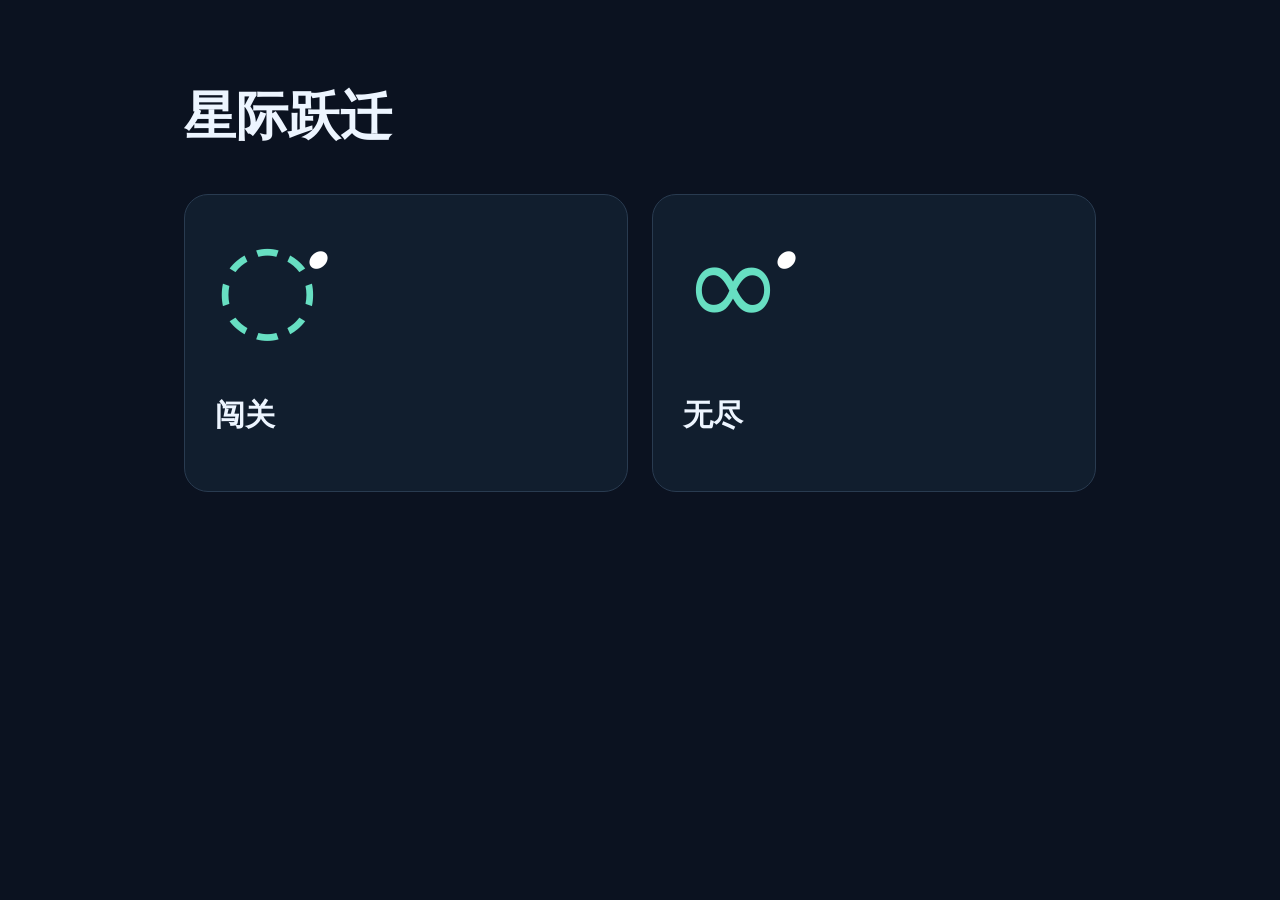
==== commit 8ba85603: "Publish continuous endless mode and campaign refinements" ====
--- a/index.html
+++ b/index.html
@@ -1,7 +1,9 @@
 <!doctype html><html lang="zh-CN"><head><meta charset="utf-8"><meta name="viewport" content="width=device-width,initial-scale=1"><meta name="description" content="星际跃迁：单击弹射、引力借道与星际路线挑战，可下载离线试玩。"><title>星际跃迁 · Star Hop</title><style>*{box-sizing:border-box}body{margin:0;background:#0b1220;color:#edf5ff;font:16px system-ui,-apple-system,"Segoe UI",sans-serif}a{color:inherit;text-decoration:none}button{font:inherit;cursor:pointer}.lobby{max-width:960px;margin:auto;padding:64px 24px}.eyebrow,small{letter-spacing:3px;color:#80a5bd;font-size:11px}h1{font-size:52px;margin:18px 0}h1 span{display:block;font-size:18px;font-weight:400;color:#94aabd;margin-top:12px}.lobby>p{color:#94aabd}.cards{display:grid;grid-template-columns:1fr 1fr;gap:24px;margin-top:42px}.card{padding:30px;border:1px solid #293b50;background:#111e2e;border-radius:24px;transition:transform .2s}.card:hover{transform:translateY(-5px);border-color:#65e6c4}.card h2{font-size:30px}.card p{color:#9cb0c4;line-height:1.9}.card b{display:block;margin-top:30px;color:#75edce}.art{height:145px;font-size:120px;color:#67dfc2;position:relative;line-height:1}.art i{position:absolute;font-size:23px;left:92px;top:22px;color:white}footer{margin-top:36px;color:#688399;font-size:12px;line-height:2}.game{overflow:hidden;touch-action:none;user-select:none}canvas{display:block;width:100vw;height:100dvh}.top{position:absolute;top:0;left:0;width:100%;padding:18px 20px;display:flex;justify-content:space-between;align-items:center;gap:10px;background:linear-gradient(#0b1220,transparent);pointer-events:none}.top a,.top button{pointer-events:auto}.top a{font-size:13px;color:#9fb3c6}.stats{text-align:right;font-size:13px;color:#9fb3c6}.stats strong{font-size:26px;color:white;margin-right:12px}.pause{background:#192b3d;border:1px solid #3a5065;border-radius:10px;color:white;padding:8px}.hint{position:absolute;bottom:24px;width:100%;text-align:center;font-size:13px;color:#a3b8ca;pointer-events:none}.overlay{position:absolute;inset:0;display:grid;place-items:center;background:#08101ac9;backdrop-filter:blur(8px)}.panel{max-width:360px;padding:32px;text-align:center;background:#142335;border:1px solid #385065;border-radius:24px;margin:20px}.panel h1{font-size:30px}.panel p{color:#b2c5d6;line-height:1.8;white-space:pre-line}.panel button{padding:14px 30px;border:0;border-radius:30px;background:#75edce;color:#102b29;font-weight:700}.panel a{display:block;margin-top:22px;color:#9bb6ca;font-size:13px}@media(max-width:600px){.lobby{padding-top:34px}h1{font-size:40px}.cards{grid-template-columns:1fr;gap:16px}.art{height:100px;font-size:90px}.card{padding:24px}.card h2{margin:12px 0}}
 
 
-</style></head><body><iframe id="game" title="星际跃迁游戏画面" style="display:none;position:fixed;inset:0;width:100%;height:100dvh;border:0;background:#0b1220;z-index:10"></iframe><main class="lobby"><h1>星际跃迁</h1><div class="cards"><a class="card planet" href="review.html"><div class="art">◌<i>●</i></div><h2>星际闯关</h2><b>开始闯关 ↗</b></a><a class="card planet" href="planet.html"><div class="art">∞<i>●</i></div><h2>无尽跃迁</h2><b>挑战最高分 ↗</b></a></div></main><script type="application/json" id="game-data">{"levels":"\u003c!doctype html>\u003chtml lang=\"zh-CN\">\u003chead>\u003cmeta charset=\"utf-8\">\u003cmeta name=\"viewport\" content=\"width=device-width,initial-scale=1\">\u003ctitle>星际跃迁 · 41—50关预览\u003c/title>\u003cstyle>*{box-sizing:border-box}body{margin:0;background:#0b1220;color:#edf5ff;font:16px system-ui,-apple-system,\"Segoe UI\",sans-serif}a{color:inherit;text-decoration:none}button{font:inherit;cursor:pointer}.lobby{max-width:960px;margin:auto;padding:64px 24px}.eyebrow,small{letter-spacing:3px;color:#80a5bd;font-size:11px}h1{font-size:52px;margin:18px 0}h1 span{display:block;font-size:18px;font-weight:400;color:#94aabd;margin-top:12px}.lobby>p{color:#94aabd}.cards{display:grid;grid-template-columns:1fr 1fr;gap:24px;margin-top:42px}.card{padding:30px;border:1px solid #293b50;background:#111e2e;border-radius:24px;transition:transform .2s}.card:hover{transform:translateY(-5px);border-color:#65e6c4}.card h2{font-size:30px}.card p{color:#9cb0c4;line-height:1.9}.card b{display:block;margin-top:30px;color:#75edce}.art{height:145px;font-size:120px;color:#67dfc2;position:relative;line-height:1}.art i{position:absolute;font-size:23px;left:92px;top:22px;color:white}footer{margin-top:36px;color:#688399;font-size:12px;line-height:2}.game{overflow:hidden;touch-action:none;user-select:none}canvas{display:block;width:100vw;height:100dvh}.top{position:absolute;top:0;left:0;width:100%;padding:18px 20px;display:flex;justify-content:space-between;align-items:center;gap:10px;background:linear-gradient(#0b1220,transparent);pointer-events:none}.top a,.top button{pointer-events:auto}.top a{font-size:13px;color:#9fb3c6}.stats{text-align:right;font-size:13px;color:#9fb3c6}.stats strong{font-size:26px;color:white;margin-right:12px}.pause{background:#192b3d;border:1px solid #3a5065;border-radius:10px;color:white;padding:8px}.hint{position:absolute;bottom:24px;width:100%;text-align:center;font-size:13px;color:#a3b8ca;pointer-events:none}.overlay{position:absolute;inset:0;display:grid;place-items:center;background:#08101ac9;backdrop-filter:blur(8px)}.panel{max-width:360px;padding:32px;text-align:center;background:#142335;border:1px solid #385065;border-radius:24px;margin:20px}.panel h1{font-size:30px}.panel p{color:#b2c5d6;line-height:1.8;white-space:pre-line}.panel button{padding:14px 30px;border:0;border-radius:30px;background:#75edce;color:#102b29;font-weight:700}.panel a{display:block;margin-top:22px;color:#9bb6ca;font-size:13px}@media(max-width:600px){.lobby{padding-top:34px}h1{font-size:40px}.cards{grid-template-columns:1fr;gap:16px}.art{height:100px;font-size:90px}.card{padding:24px}.card h2{margin:12px 0}}\n\r\n\r\n\u003c/style>\u003cstyle>\n.game{background:#0b1220}.top{padding:14px 18px;z-index:4;align-items:center}.top a{font-size:12px}.toolbar{display:flex;gap:8px;pointer-events:auto}.toolbar button{color:#b9cbdc;background:#17283a;border:1px solid #31495c;border-radius:8px;padding:7px 10px;font-size:12px}.stats{font-size:12px;max-width:45%}.levelbar{position:absolute;top:70px;left:0;width:100%;text-align:center;z-index:4}.levelbar button{color:#93adc1;border:1px solid #293e51;background:#111e2d;border-radius:12px;padding:9px 12px;margin:3px}.levelbar button.active{background:#75edce;color:#112b27;border-color:#75edce}.overlay{z-index:3}.panel{padding:24px;max-width:360px}.panel h1{font-size:25px;margin:15px 0}.panel p{font-size:13px}.panel .secondary{background:#294054;color:#cfdfeb}.panel button{margin:4px;padding:12px 22px}.panel .back{font-size:12px;margin:14px 0 0}.overlay.result{background:transparent;backdrop-filter:none;align-items:end;padding-bottom:55px;pointer-events:none}.result .panel{pointer-events:auto;background:#122336ed;padding:15px 24px;max-width:370px}.result .panel h1{font-size:20px;margin:8px}.result .panel p{margin:9px;line-height:1.5}\n@media(max-width:600px){.game{touch-action:manipulation}canvas{touch-action:none}.top{padding:8px 10px;min-height:64px}.top a{font-size:12px}.toolbar{gap:5px}.toolbar button{min-width:44px;min-height:44px;font-size:13px;padding:7px}.stats{font-size:12px;max-width:26%;line-height:1.5}.levelbar{top:74px}.levelbar #levels{display:flex;overflow-x:auto;gap:7px;padding:0 12px;touch-action:pan-x;scrollbar-width:thin;scrollbar-color:#35566b transparent}.levelbar button{flex:0 0 auto;min-width:44px;min-height:44px;padding:8px 12px;margin:0;font-size:16px}.levelbar button span{display:none}.panel{margin:16px}.panel p{font-size:15px}.panel button{min-height:48px}.result .panel{padding:14px 20px}}\n.top>a{font-size:26px;display:grid;place-items:center;min-width:44px;min-height:44px}.toolbar button{min-width:44px;min-height:44px;font-size:21px}.levelbar button{font-size:16px;min-width:44px;min-height:44px}.stats{font-size:15px}.panel p:empty{display:none}.overlay.result{padding-bottom:30px}\u003c/style>\u003c/head>\u003cbody class=\"game\">\u003ccanvas aria-label=\"星际跃迁关卡画面\">\u003c/canvas>\u003cheader class=\"top\">\u003ca href=\"index.html\" aria-label=\"返回首页\">‹\u003c/a>\u003cdiv class=\"toolbar\">\u003cbutton id=\"restart\" aria-label=\"重试本关\">↻\u003c/button>\u003cbutton id=\"pause\" aria-label=\"暂停\">Ⅱ\u003c/button>\u003c/div>\u003cdiv class=\"stats\" id=\"status\">\u003c/div>\u003c/header>\u003cnav class=\"levelbar\" aria-label=\"选择关卡\">\u003cdiv id=\"levels\">\u003c/div>\u003c/nav>\u003cdiv class=\"overlay\">\u003csection class=\"panel\">\u003ch1>\u003c/h1>\u003cp>\u003c/p>\u003cbutton id=\"primary\">开始\u003c/button>\u003cbutton id=\"retry\" class=\"secondary\">再玩一次\u003c/button>\u003cbutton id=\"export\" class=\"secondary\">导出记录\u003c/button>\u003c/section>\u003c/div>\u003cscript>/* Deterministic simulation shared by the browser and route tests. */\n(function(root){\nconst Physics={\n hit(a,b,p,r){const dx=b.x-a.x,dy=b.y-a.y,fx=a.x-p.x,fy=a.y-p.y,A=dx*dx+dy*dy,C=fx*fx+fy*fy-r*r;if(C\u003c=0)return 0;if(A\u003c1e-12)return null;const B=2*(fx*dx+fy*dy),D=B*B-4*A*C;if(D\u003c0)return null;const t=(-B-Math.sqrt(D))/(2*A);return t>=0&&t\u003c=1?t:null},\n segment(a,b,p,q){const dx=b.x-a.x,dy=b.y-a.y,ex=q.x-p.x,ey=q.y-p.y,den=dx*ey-dy*ex;if(Math.abs(den)\u003c1e-9)return null;const t=((p.x-a.x)*ey-(p.y-a.y)*ex)/den,u=((p.x-a.x)*dy-(p.y-a.y)*dx)/den;return t>1e-7&&t\u003c=1&&u>=0&&u\u003c=1?t:null},\n position(n,time){return{x:n.x+(n.move?.axis==='x'?Math.sin(time*n.move.rate)*n.move.amp:0),y:n.y+(n.move?.axis==='y'?Math.sin(time*n.move.rate)*n.move.amp:0)}}\n};\nclass OrbitGame{\n // A field may bend a flight back toward the map from beyond the default right edge.\n constructor(level){this.level=level;this.flightRight=(level.gravity||[]).reduce((right,field)=>Math.max(right,field.x+field.range),670);this.time=0;this.current=0;this.angle=-Math.PI/2;this.state='playing';this.flight=false;this.used=0;this.score=0;this.combo=0;this.perfects=0;this.visited=new Set();this.consumed=new Set();this.keys=new Set();this.switches=new Set();this.gravityUsed=false;this.portalUsed=false;this.portalEvents=[];this.reflectCooldown=0;this.reflections=0;this.portalCooldown=0;this.travelTime=0;this.leftSource=false;this.launchRemaining=level.nodes[0].launchSeconds??null;this.collected=new Set();this.failurePoint=null;this.bestWait=0;this.waitOnPlanet=0;this.angle=this.initialAngle();this.ball=this.orbitPoint();this.message='';this.messageTime=0;this.trail=[]}\n node(i){return Physics.position(this.level.nodes[i],this.time)}\n radius(i=this.current){return (this.level.nodes[i].r||38)+5} initialAngle(){const a=this.node(0),b=this.level.portals?.[0]?.entry||this.node(1),d=Math.hypot(b.x-a.x,b.y-a.y);return Math.atan2(b.y-a.y,b.x-a.x)-Math.PI/2+Math.asin(Math.min(.95,this.radius()/d))-1.6} orbitPoint(){const p=this.node(this.current),r=this.radius();return{x:p.x+Math.cos(this.angle)*r,y:p.y+Math.sin(this.angle)*r}}\n messageFor(text){this.message=text;this.messageTime=1.4}\n fail(reason){this.state='dead';this.reason=reason;this.failurePoint={x:this.ball.x,y:this.ball.y}}\n gateOpen(g){return (!g.key||this.keys.has(g.key))&&(!g.switch||this.switches.has(g.switch))}\n goalReady(){return (this.level.required||[]).every(i=>this.visited.has(i))&&(!this.level.needGravity||this.gravityUsed)&&(!this.level.needPortal||this.portalUsed)&&(!this.level.goalKey||this.keys.has(this.level.goalKey))&&(!this.level.goalSwitch||this.switches.has(this.level.goalSwitch))}\n action(){if(this.state!=='playing'||this.flight)return;this.bestWait=Math.max(this.bestWait,this.waitOnPlanet);this.used++;const n=this.level.nodes[this.current];if(n.fragile)this.consumed.add(this.current);const p=this.orbitPoint();this.ball={...p,vx:-Math.sin(this.angle)*290*(n.spin||1),vy:Math.cos(this.angle)*290*(n.spin||1)};this.flight=true;this.leftSource=false;this.travelTime=0;this.trail=[]}\n capture(i,miss){this.lastCaptureMiss=miss;this.arrivalHeading=Math.atan2(this.ball.vy,this.ball.vx);this.arrivalTime=this.time;const n=this.level.nodes[i];if(this.consumed.has(i)){this.fail('一次性星球已崩解，不能再返回。请选择另一条路线。');return}if(n.switch&&this.level.goalKey&&!this.keys.has(this.level.goalKey)){this.fail('开关需要金色钥匙，先去钥匙星。');return}if(n.goal&&!this.goalReady()){this.fail(this.level.lockHint||'还需要先经过本关标出的中继，再进入终点。');return}this.current=i;this.visited.add(i);this.flight=false;this.launchRemaining=n.launchSeconds??null;this.waitOnPlanet=0;const p=this.node(i);this.angle=Math.atan2(this.ball.y-p.y, this.ball.x-p.x);const perfect=miss\u003c=Math.min(10,(n.r||38)*.24);this.combo=perfect?this.combo+1:0;this.perfects+=+perfect;this.score+=perfect?20+(this.combo-1)*5:10;this.messageFor(perfect?`PERFECT ×${this.combo}`:'捕获成功');if(n.key){this.keys.add(n.key);this.messageFor('获得钥匙 · 金色锁已解除')}if(n.switch){this.switches.add(n.switch);this.messageFor('开关已激活 · 蓝色闸门打开')}this.trail=[];if(n.goal)this.state='won';else if(this.used>=this.level.budget)this.fail('次数用尽')}\n step(dt){if(this.state!=='playing')return;this.time+=dt;this.messageTime-=dt;this.reflectCooldown=Math.max(0,this.reflectCooldown-dt);this.portalCooldown=Math.max(0,this.portalCooldown-dt);if(!this.flight){this.waitOnPlanet+=dt;if(this.launchRemaining!==null){this.launchRemaining-=dt;if(this.launchRemaining\u003c=0){this.launchRemaining=0;this.fail('起跳时间已到');return}}this.angle+=dt*(this.level.nodes[this.current].orbitRate||2)*(this.level.nodes[this.current].spin||1);this.ball=this.orbitPoint();return}this.travelTime+=dt;const old={x:this.ball.x,y:this.ball.y};\n for(const g of this.level.gravity||[]){const dx=g.x-this.ball.x,dy=g.y-this.ball.y,d=Math.hypot(dx,dy);if(d\u003cg.range){this.gravityUsed=true;const force=g.force*(1-d/g.range);this.ball.vx+=dx/Math.max(d,1)*force*dt;this.ball.vy+=dy/Math.max(d,1)*force*dt;const v=Math.hypot(this.ball.vx,this.ball.vy);this.ball.vx=this.ball.vx/v*290;this.ball.vy=this.ball.vy/v*290}}\n for(const w of this.level.wind||[]){if(this.ball.x>=w.x&&this.ball.x\u003c=w.x+w.w&&this.ball.y>=w.y&&this.ball.y\u003c=w.y+w.h){this.ball.vx+=w.ax*dt;this.ball.vy+=w.ay*dt}}this.ball.x+=this.ball.vx*dt;this.ball.y+=this.ball.vy*dt;for(let i=0;i\u003c(this.level.pickups||[]).length;i++){if(!this.collected.has(i)&&Physics.hit(old,this.ball,this.level.pickups[i],this.level.pickups[i].r||14)!==null){this.collected.add(i);this.score+=5;this.messageFor('星屑 +5')}}this.trail.push(old);if(this.trail.length>100)this.trail.shift();let nearest=null;const add=(event,t)=>{if(t!==null&&(!nearest||t\u003cnearest.t))nearest={...event,t}};const source=this.node(this.current);if(Math.hypot(this.ball.x-source.x,this.ball.y-source.y)>this.radius()+10)this.leftSource=true;\n this.level.nodes.forEach((n,i)=>{if(n.window&&this.time%n.window.period>=n.window.open)return;if(i===this.current&&!this.leftSource)return;const p=this.node(i),prev=Physics.position(n,this.time-dt),a={x:old.x-prev.x,y:old.y-prev.y},b={x:this.ball.x-p.x,y:this.ball.y-p.y},dx=b.x-a.x,dy=b.y-a.y;add({type:'node',i,miss:Math.abs(a.x*dy-a.y*dx)/Math.max(.001,Math.hypot(dx,dy))},Physics.hit(a,b,{x:0,y:0},n.r||38))});\n for(const p of this.level.obstacles||[]){const now=Physics.position(p,this.time),prev=Physics.position(p,this.time-dt);add({type:'obstacle'},Physics.hit({x:old.x-prev.x,y:old.y-prev.y},{x:this.ball.x-now.x,y:this.ball.y-now.y},{x:0,y:0},p.r+6))}\n for(const g of this.level.gravity||[])add({type:'core'},Physics.hit(old,this.ball,g,g.r+6));\n for(const g of this.level.gates||[])if(!this.gateOpen(g))add({type:'gate'},Physics.hit(old,this.ball,g,g.r+6));\n for(const p of this.level.walls||[])add({type:'obstacle'},Physics.segment(old,this.ball,p.a,p.b));if(this.reflectCooldown===0)for(const p of this.level.reflectors||[])add({type:'reflect',surface:p},Physics.segment(old,this.ball,p.a,p.b));\n if(this.portalCooldown===0)for(const p of this.level.portals||[])add({type:'portal',portal:p},Physics.hit(old,this.ball,p.entry,p.r));\n if(nearest){this.ball.x=old.x+(this.ball.x-old.x)*nearest.t;this.ball.y=old.y+(this.ball.y-old.y)*nearest.t;if(nearest.type==='node')this.capture(nearest.i,nearest.miss);else if(nearest.type==='reflect'){const p=nearest.surface,dx=p.b.x-p.a.x,dy=p.b.y-p.a.y,len=Math.hypot(dx,dy),nx=-dy/len,ny=dx/len,dot=this.ball.vx*nx+this.ball.vy*ny;this.ball.vx-=2*dot*nx;this.ball.vy-=2*dot*ny;const v=Math.hypot(this.ball.vx,this.ball.vy);this.ball.x+=this.ball.vx/v*1;this.ball.y+=this.ball.vy/v*1;this.reflectCooldown=.025;this.reflections++;}else if(nearest.type==='portal'){const p=nearest.portal,c=Math.cos(p.rotation),s=Math.sin(p.rotation),vx=this.ball.vx*c-this.ball.vy*s,vy=this.ball.vx*s+this.ball.vy*c;this.ball={x:p.exit.x+vx/290*(p.r+9),y:p.exit.y+vy/290*(p.r+9),vx,vy};this.portalCooldown=.3;this.portalUsed=true;this.portalEvents.push({index:this.level.portals.indexOf(p),x:this.ball.x,y:this.ball.y,angle:Math.atan2(vy,vx)});this.trail=[];this.messageFor('传送完成 · 航向旋转 90°')}else this.fail(nearest.type==='core'?'碰撞':nearest.type==='gate'?'尚未解锁':'碰撞');return}\n if(this.ball.x\u003c -70||this.ball.x>this.flightRight||this.ball.y\u003c70||this.ball.y>650||(this.level.flightTimeout!==false&&this.travelTime>6))this.fail('偏离轨道')}\n}\nOrbitGame.prototype.clone=function(){const copy=Object.assign(new OrbitGame(this.level),this);for(const k of ['visited','consumed','keys','switches','collected'])copy[k]=new Set(this[k]);copy.ball={...this.ball};copy.portalEvents=this.portalEvents.map(e=>({...e}));if(this.twin)copy.twin=this.twin.clone();copy.trail=this.trail.map(p=>({...p}));return copy};\n// Preview uses the exact collision, gravity and portal rules without changing the real run.\nOrbitGame.prototype.preview=function(duration=.72){\n const points=[],portals=[],twinPoints=[];\n if(this.flight||this.inTransit||this.state==='dead')return {points,portals,twinPoints};\n const sim=this.clone();\n sim.state='playing';\n sim.action();\n points.push({...sim.ball});\n if(sim.twin)twinPoints.push({...sim.twin.ball});\n for(let frame=0;frame\u003cduration*120&&(sim.flight||sim.inTransit)&&sim.state==='playing';frame++){\n  const mainFlying=sim.flight,twinFlying=sim.twin?.flight,portalCount=sim.portalEvents.length;\n  sim.step(1/120);\n  if(sim.portalEvents.length>portalCount){\n   points.push({break:true,...sim.ball});\n   portals.push({...sim.portalEvents.at(-1)});\n  }else if(mainFlying&&(frame%3===0||!sim.flight||sim.state==='dead'))points.push({...sim.ball});\n  if(twinFlying&&(frame%3===0||!sim.twin.flight||sim.state==='dead'))twinPoints.push({...sim.twin.ball});\n }\n return {points,portals,twinPoints,pairedLanding:!!sim.twin&&!sim.inTransit&&sim.state!=='dead'};\n};\n// Both balls fly independently, then regroup at fixed chord distance before another launch.\nconst originalAction=OrbitGame.prototype.action,originalStep=OrbitGame.prototype.step;\nOrbitGame.prototype.twinGap=function(){return this.level.twinDistance?2*Math.asin(Math.min(.8,this.level.twinDistance/(2*this.radius()))):this.level.twinOffset};\nOrbitGame.prototype.action=function(){if(!this.level.twinOffset)return originalAction.call(this);if(this.state!=='playing'||this.flight||this.inTransit)return;\nif(!this.twin){const l={...this.level};delete l.twinOffset;delete l.twinDistance;this.twin=new OrbitGame(l)}const t=this.twin;t.current=this.current;t.angle=this.angle+this.twinGap();t.time=this.time;t.state='playing';t.ball=t.orbitPoint();t.flight=false;t.keys=new Set(this.keys);t.visited=new Set(this.visited);t.used=this.used;this.firstArrived=false;this.inTransit=true;originalAction.call(t);originalAction.call(this)};\nOrbitGame.prototype.step=function(dt){if(!this.level.twinOffset||!this.twin)return originalStep.call(this,dt);if(this.state!=='playing')return;const t=this.twin;\nif(!this.inTransit){originalStep.call(this,dt);t.time=this.time;t.angle=this.angle+this.twinGap();t.ball=t.orbitPoint();return}\nif(t.flight&&t.state==='playing')originalStep.call(t,dt);else{t.time+=dt;t.angle+=dt*(t.level.nodes[t.current].orbitRate||2)*(t.level.nodes[t.current].spin||1);t.ball=t.orbitPoint()}\nif(this.flight)originalStep.call(this,dt);else{this.time+=dt;this.angle+=dt*(this.level.nodes[this.current].orbitRate||2)*(this.level.nodes[this.current].spin||1);this.ball=this.orbitPoint()}\nfor(const index of t.collected)this.collected.add(index);if(this.state==='dead'||t.state==='dead'){const failed=t.state==='dead'?t:this;\n const other=failed===this?t:this;\n const missedGoal=failed.reason==='偏离轨道'&&(other.state==='won'||(other===this&&this.firstArrived));\n this.fail(missedGoal?(failed===this?'白球未抵达终点':'蓝球未抵达终点'):failed.reason);\n this.failurePoint={...failed.failurePoint};\n return}\nif(this.state==='won'){this.firstArrived=true;this.state='playing'}\nif(!this.flight&&!t.flight){if(this.current!==t.current){this.fail('双球未抵达同一星球');return}this.inTransit=false;t.time=this.time;t.angle=this.angle+this.twinGap();t.ball=t.orbitPoint();if(this.level.nodes[this.current].goal){this.firstArrived=true;this.state='won'}}};\nconst exported={Physics,OrbitGame};if(typeof module!=='undefined'&&module.exports)module.exports=exported;else root.OrbitEngine=exported;\n})(typeof globalThis!=='undefined'?globalThis:this);\n\r\n\r\n\r\n\u003c/script>\u003cscript>const reviewStages=[\n  {\n    \"name\": \"01 · 初次起跳\",\n    \"tag\": \"起跳\",\n    \"budget\": 3,\n    \"nodes\": [\n      {\n        \"x\": 115,\n        \"y\": 340,\n        \"r\": 70\n      },\n      {\n        \"x\": 390,\n        \"y\": 310,\n        \"r\": 68,\n        \"goal\": true\n      }\n    ],\n    \"starSpot\": {\n      \"x\": 255.29,\n      \"y\": 298.33,\n      \"r\": 14\n    }\n  },\n  {\n    \"name\": \"02 · 两次跃迁\",\n    \"tag\": \"衔接\",\n    \"budget\": 4,\n    \"nodes\": [\n      {\n        \"x\": 90,\n        \"y\": 420,\n        \"r\": 66\n      },\n      {\n        \"x\": 265,\n        \"y\": 205,\n        \"r\": 62\n      },\n      {\n        \"x\": 500,\n        \"y\": 405,\n        \"r\": 60,\n        \"goal\": true\n      }\n    ],\n    \"obstacles\": [\n      {\n        \"x\": 300,\n        \"y\": 420,\n        \"r\": 72\n      }\n    ],\n    \"starSpot\": {\n      \"x\": 173.87,\n      \"y\": 241.84,\n      \"r\": 18\n    }\n  },\n  {\n    \"name\": \"03 · 自由选路\",\n    \"tag\": \"选路\",\n    \"budget\": 4,\n    \"nodes\": [\n      {\n        \"x\": 80,\n        \"y\": 385,\n        \"r\": 62\n      },\n      {\n        \"x\": 245,\n        \"y\": 185,\n        \"r\": 60\n      },\n      {\n        \"x\": 475,\n        \"y\": 370,\n        \"r\": 56,\n        \"goal\": true\n      }\n    ],\n    \"starSpot\": {\n      \"x\": 225.91,\n      \"y\": 319.99,\n      \"r\": 14\n    }\n  },\n  {\n    \"name\": \"04 · 借一道弧线\",\n    \"tag\": \"引力\",\n    \"budget\": 3,\n    \"nodes\": [\n      {\n        \"x\": 90,\n        \"y\": 420,\n        \"r\": 60\n      },\n      {\n        \"x\": 480,\n        \"y\": 330,\n        \"r\": 76,\n        \"goal\": true\n      }\n    ],\n    \"gravity\": [\n      {\n        \"x\": 300,\n        \"y\": 280,\n        \"r\": 19,\n        \"range\": 155,\n        \"force\": 1000\n      }\n    ],\n    \"obstacles\": [\n      {\n        \"x\": 300,\n        \"y\": 385,\n        \"r\": 65\n      }\n    ],\n    \"starSpot\": {\n      \"x\": 222.39,\n      \"y\": 232.34,\n      \"r\": 14\n    }\n  },\n  {\n    \"name\": \"05 · 交会时刻\",\n    \"tag\": \"预判\",\n    \"budget\": 3,\n    \"nodes\": [\n      {\n        \"x\": 90,\n        \"y\": 420,\n        \"r\": 60\n      },\n      {\n        \"x\": 465,\n        \"y\": 300,\n        \"r\": 64,\n        \"goal\": true,\n        \"move\": {\n          \"axis\": \"y\",\n          \"amp\": 85,\n          \"rate\": 1.1\n        }\n      }\n    ],\n    \"starSpot\": {\n      \"x\": 262.45,\n      \"y\": 329.34,\n      \"r\": 14\n    }\n  },\n  {\n    \"name\": \"06 · 空间折角\",\n    \"tag\": \"传送\",\n    \"budget\": 3,\n    \"nodes\": [\n      {\n        \"x\": 90,\n        \"y\": 430,\n        \"r\": 60\n      },\n      {\n        \"x\": 455,\n        \"y\": 155,\n        \"r\": 64,\n        \"goal\": true\n      }\n    ],\n    \"portals\": [\n      {\n        \"entry\": {\n          \"x\": 260,\n          \"y\": 430\n        },\n        \"exit\": {\n          \"x\": 410,\n          \"y\": 325\n        },\n        \"r\": 42,\n        \"rotation\": -1.5707963267948966\n      }\n    ],\n    \"obstacles\": [\n      {\n        \"x\": 300,\n        \"y\": 285,\n        \"r\": 78\n      }\n    ],\n    \"starSpot\": {\n      \"x\": 186.19,\n      \"y\": 379.6,\n      \"r\": 14\n    }\n  },\n  {\n    \"name\": \"07 · 精准练习\",\n    \"tag\": \"精准\",\n    \"budget\": 5,\n    \"nodes\": [\n      {\n        \"x\": 85,\n        \"y\": 420,\n        \"r\": 66\n      },\n      {\n        \"x\": 230,\n        \"y\": 220,\n        \"r\": 60\n      },\n      {\n        \"x\": 395,\n        \"y\": 410,\n        \"r\": 54\n      },\n      {\n        \"x\": 525,\n        \"y\": 200,\n        \"r\": 48,\n        \"goal\": true\n      }\n    ],\n    \"obstacles\": [\n      {\n        \"x\": 420,\n        \"y\": 200,\n        \"r\": 34\n      }\n    ],\n    \"starSpot\": {\n      \"x\": 130.59,\n      \"y\": 283.05,\n      \"r\": 14\n    }\n  },\n  {\n    \"name\": \"08 · 一圈之内\",\n    \"tag\": \"限时\",\n    \"budget\": 4,\n    \"nodes\": [\n      {\n        \"x\": 90,\n        \"y\": 420,\n        \"r\": 62\n      },\n      {\n        \"x\": 265,\n        \"y\": 205,\n        \"r\": 58,\n        \"launchSeconds\": 4\n      },\n      {\n        \"x\": 500,\n        \"y\": 405,\n        \"r\": 54,\n        \"goal\": true\n      }\n    ],\n    \"obstacles\": [\n      {\n        \"x\": 300,\n        \"y\": 420,\n        \"r\": 72\n      }\n    ],\n    \"starSpot\": {\n      \"x\": 151.38,\n      \"y\": 272.54,\n      \"r\": 14\n    }\n  },\n  {\n    \"name\": \"09 · 带上钥匙\",\n    \"tag\": \"机关\",\n    \"budget\": 4,\n    \"goalKey\": \"gold\",\n    \"lockHint\": \"终点尚未解锁\",\n    \"nodes\": [\n      {\n        \"x\": 85,\n        \"y\": 420,\n        \"r\": 62\n      },\n      {\n        \"x\": 220,\n        \"y\": 210,\n        \"r\": 58,\n        \"key\": \"gold\"\n      },\n      {\n        \"x\": 515,\n        \"y\": 375,\n        \"r\": 52,\n        \"goal\": true\n      }\n    ],\n    \"gates\": [\n      {\n        \"x\": 370,\n        \"y\": 395,\n        \"r\": 60,\n        \"key\": \"gold\"\n      }\n    ],\n    \"starSpot\": {\n      \"x\": 95.14,\n      \"y\": 294.73,\n      \"r\": 16\n    }\n  },\n  {\n    \"name\": \"10 · 最后一跃\",\n    \"tag\": \"综合\",\n    \"budget\": 3,\n    \"nodes\": [\n      {\n        \"x\": 90,\n        \"y\": 430,\n        \"r\": 58,\n        \"launchSeconds\": 4.2\n      },\n      {\n        \"x\": 455,\n        \"y\": 155,\n        \"r\": 50,\n        \"goal\": true\n      }\n    ],\n    \"portals\": [\n      {\n        \"entry\": {\n          \"x\": 260,\n          \"y\": 430\n        },\n        \"exit\": {\n          \"x\": 410,\n          \"y\": 325\n        },\n        \"r\": 38,\n        \"rotation\": -1.5707963267948966\n      }\n    ],\n    \"obstacles\": [\n      {\n        \"x\": 300,\n        \"y\": 285,\n        \"r\": 78\n      }\n    ],\n    \"starSpot\": {\n      \"x\": 205.88,\n      \"y\": 387.01,\n      \"r\": 14\n    }\n  },\n  {\n    \"name\": \"11 · 逆向公转\",\n    \"tag\": \"起跳\",\n    \"budget\": 3,\n    \"nodes\": [\n      {\n        \"x\": 115,\n        \"y\": 340,\n        \"r\": 70,\n        \"spin\": -1\n      },\n      {\n        \"x\": 390,\n        \"y\": 310,\n        \"r\": 68,\n        \"goal\": true\n      }\n    ],\n    \"starSpot\": {\n      \"x\": 212.79,\n      \"y\": 400.26,\n      \"r\": 14\n    }\n  },\n  {\n    \"name\": \"12 · 双向节奏\",\n    \"tag\": \"衔接\",\n    \"budget\": 4,\n    \"nodes\": [\n      {\n        \"x\": 90,\n        \"y\": 420,\n        \"r\": 66,\n        \"spin\": -1\n      },\n      {\n        \"x\": 265,\n        \"y\": 205,\n        \"r\": 62,\n        \"spin\": 1\n      },\n      {\n        \"x\": 500,\n        \"y\": 405,\n        \"r\": 60,\n        \"goal\": true\n      }\n    ],\n    \"obstacles\": [\n      {\n        \"x\": 300,\n        \"y\": 420,\n        \"r\": 72\n      }\n    ],\n    \"starSpot\": {\n      \"x\": 218.51,\n      \"y\": 354.28,\n      \"r\": 16\n    }\n  },\n  {\n    \"name\": \"13 · 移动接力\",\n    \"tag\": \"衔接\",\n    \"budget\": 4,\n    \"nodes\": [\n      {\n        \"x\": 90,\n        \"y\": 420,\n        \"r\": 66\n      },\n      {\n        \"x\": 265,\n        \"y\": 205,\n        \"r\": 62,\n        \"move\": {\n          \"axis\": \"x\",\n          \"amp\": 38,\n          \"rate\": 0.9\n        }\n      },\n      {\n        \"x\": 500,\n        \"y\": 405,\n        \"r\": 60,\n        \"goal\": true\n      }\n    ],\n    \"obstacles\": [\n      {\n        \"x\": 300,\n        \"y\": 420,\n        \"r\": 72\n      }\n    ],\n    \"starSpot\": {\n      \"x\": 90.88,\n      \"y\": 307.71,\n      \"r\": 18\n    }\n  },\n  {\n    \"name\": \"14 · 错峰通行\",\n    \"tag\": \"起跳\",\n    \"budget\": 3,\n    \"nodes\": [\n      {\n        \"x\": 85,\n        \"y\": 360,\n        \"r\": 62\n      },\n      {\n        \"x\": 500,\n        \"y\": 360,\n        \"r\": 64,\n        \"goal\": true\n      }\n    ],\n    \"obstacles\": [\n      {\n        \"x\": 295,\n        \"y\": 360,\n        \"r\": 48,\n        \"move\": {\n          \"axis\": \"y\",\n          \"amp\": 110,\n          \"rate\": 1.1\n        }\n      }\n    ],\n    \"starSpot\": {\n      \"x\": 233.88,\n      \"y\": 302.14,\n      \"r\": 14\n    }\n  },\n  {\n    \"name\": \"15 · 引力交会\",\n    \"tag\": \"引力\",\n    \"budget\": 3,\n    \"nodes\": [\n      {\n        \"x\": 90,\n        \"y\": 420,\n        \"r\": 60\n      },\n      {\n        \"x\": 480,\n        \"y\": 330,\n        \"r\": 76,\n        \"goal\": true,\n        \"move\": {\n          \"axis\": \"y\",\n          \"amp\": 38,\n          \"rate\": 0.7\n        }\n      }\n    ],\n    \"gravity\": [\n      {\n        \"x\": 300,\n        \"y\": 280,\n        \"r\": 19,\n        \"range\": 155,\n        \"force\": 1000\n      }\n    ],\n    \"obstacles\": [\n      {\n        \"x\": 300,\n        \"y\": 385,\n        \"r\": 65\n      }\n    ],\n    \"starSpot\": {\n      \"x\": 222.39,\n      \"y\": 232.34,\n      \"r\": 14\n    }\n  },\n  {\n    \"name\": \"16 · 逆向引力\",\n    \"tag\": \"引力\",\n    \"budget\": 3,\n    \"nodes\": [\n      {\n        \"x\": 90,\n        \"y\": 420,\n        \"r\": 60,\n        \"spin\": -1\n      },\n      {\n        \"x\": 480,\n        \"y\": 330,\n        \"r\": 76,\n        \"goal\": true\n      }\n    ],\n    \"gravity\": [\n      {\n        \"x\": 300,\n        \"y\": 280,\n        \"r\": 19,\n        \"range\": 155,\n        \"force\": 1000\n      }\n    ],\n    \"obstacles\": [\n      {\n        \"x\": 300,\n        \"y\": 385,\n        \"r\": 65\n      }\n    ],\n    \"starSpot\": {\n      \"x\": 361.42,\n      \"y\": 245.65,\n      \"r\": 14\n    }\n  },\n  {\n    \"name\": \"17 · 宽路与窄路\",\n    \"budget\": 3,\n    \"nodes\": [\n      {\n        \"x\": 70,\n        \"y\": 370,\n        \"r\": 52\n      },\n      {\n        \"x\": 200,\n        \"y\": 180,\n        \"r\": 60\n      },\n      {\n        \"x\": 400,\n        \"y\": 180,\n        \"r\": 60\n      },\n      {\n        \"x\": 285,\n        \"y\": 510,\n        \"r\": 40\n      },\n      {\n        \"x\": 525,\n        \"y\": 370,\n        \"r\": 56,\n        \"goal\": true\n      }\n    ],\n    \"obstacles\": [\n      {\n        \"x\": 295,\n        \"y\": 340,\n        \"r\": 92\n      }\n    ],\n    \"starSpot\": {\n      \"x\": 73.84,\n      \"y\": 266.06,\n      \"r\": 16\n    }\n  },\n  {\n    \"name\": \"18 · 开窗时刻\",\n    \"tag\": \"起跳\",\n    \"budget\": 3,\n    \"nodes\": [\n      {\n        \"x\": 115,\n        \"y\": 340,\n        \"r\": 70\n      },\n      {\n        \"x\": 390,\n        \"y\": 310,\n        \"r\": 68,\n        \"goal\": true,\n        \"window\": {\n          \"period\": 4,\n          \"open\": 2.6\n        }\n      }\n    ],\n    \"starSpot\": {\n      \"x\": 255.29,\n      \"y\": 298.33,\n      \"r\": 14\n    }\n  },\n  {\n    \"name\": \"19 · 限时交会\",\n    \"tag\": \"衔接\",\n    \"budget\": 4,\n    \"nodes\": [\n      {\n        \"x\": 90,\n        \"y\": 420,\n        \"r\": 66\n      },\n      {\n        \"x\": 265,\n        \"y\": 205,\n        \"r\": 62,\n        \"launchSeconds\": 4.5\n      },\n      {\n        \"x\": 500,\n        \"y\": 405,\n        \"r\": 60,\n        \"goal\": true,\n        \"move\": {\n          \"axis\": \"y\",\n          \"amp\": 42,\n          \"rate\": 0.8\n        }\n      }\n    ],\n    \"obstacles\": [\n      {\n        \"x\": 300,\n        \"y\": 420,\n        \"r\": 72\n      }\n    ],\n    \"starSpot\": {\n      \"x\": 173.87,\n      \"y\": 241.84,\n      \"r\": 18\n    }\n  },\n  {\n    \"name\": \"20 · 顺风一跃\",\n    \"budget\": 3,\n    \"nodes\": [\n      {\n        \"x\": 80,\n        \"y\": 410,\n        \"r\": 60\n      },\n      {\n        \"x\": 500,\n        \"y\": 260,\n        \"r\": 76,\n        \"goal\": true\n      }\n    ],\n    \"wind\": [\n      {\n        \"x\": 190,\n        \"y\": 200,\n        \"w\": 190,\n        \"h\": 300,\n        \"ax\": 0,\n        \"ay\": -100\n      }\n    ],\n    \"obstacles\": [\n      {\n        \"x\": 335,\n        \"y\": 380,\n        \"r\": 48\n      }\n    ],\n    \"starSpot\": {\n      \"x\": 281.65,\n      \"y\": 290.86,\n      \"r\": 14\n    }\n  },\n  {\n    \"name\": \"21 · 错峰窄道\",\n    \"tag\": \"起跳\",\n    \"budget\": 3,\n    \"nodes\": [\n      {\n        \"x\": 85,\n        \"y\": 360,\n        \"r\": 54\n      },\n      {\n        \"x\": 500,\n        \"y\": 360,\n        \"r\": 56,\n        \"goal\": true\n      }\n    ],\n    \"obstacles\": [\n      {\n        \"x\": 295,\n        \"y\": 360,\n        \"r\": 48,\n        \"move\": {\n          \"axis\": \"y\",\n          \"amp\": 110,\n          \"rate\": 1.1\n        }\n      }\n    ],\n    \"starSpot\": {\n      \"x\": 370.1,\n      \"y\": 331.94,\n      \"r\": 16\n    }\n  },\n  {\n    \"name\": \"22 · 逆向弧线\",\n    \"tag\": \"引力\",\n    \"budget\": 3,\n    \"nodes\": [\n      {\n        \"x\": 90,\n        \"y\": 420,\n        \"r\": 52,\n        \"spin\": -1\n      },\n      {\n        \"x\": 480,\n        \"y\": 330,\n        \"r\": 68,\n        \"goal\": true\n      }\n    ],\n    \"gravity\": [\n      {\n        \"x\": 300,\n        \"y\": 280,\n        \"r\": 19,\n        \"range\": 155,\n        \"force\": 1000\n      }\n    ],\n    \"obstacles\": [\n      {\n        \"x\": 300,\n        \"y\": 385,\n        \"r\": 65\n      }\n    ],\n    \"starSpot\": {\n      \"x\": 236.61,\n      \"y\": 293.27,\n      \"r\": 14\n    }\n  },\n  {\n    \"name\": \"23 · 小型接力\",\n    \"tag\": \"衔接\",\n    \"budget\": 4,\n    \"nodes\": [\n      {\n        \"x\": 90,\n        \"y\": 420,\n        \"r\": 58\n      },\n      {\n        \"x\": 265,\n        \"y\": 205,\n        \"r\": 54,\n        \"move\": {\n          \"axis\": \"x\",\n          \"amp\": 38,\n          \"rate\": 0.9\n        }\n      },\n      {\n        \"x\": 500,\n        \"y\": 405,\n        \"r\": 52,\n        \"goal\": true\n      }\n    ],\n    \"obstacles\": [\n      {\n        \"x\": 300,\n        \"y\": 420,\n        \"r\": 72\n      }\n    ],\n    \"starSpot\": {\n      \"x\": 137.9,\n      \"y\": 287.84,\n      \"r\": 14\n    }\n  },\n  {\n    \"name\": \"24 · 短暂窗口\",\n    \"tag\": \"起跳\",\n    \"budget\": 3,\n    \"nodes\": [\n      {\n        \"x\": 115,\n        \"y\": 340,\n        \"r\": 62\n      },\n      {\n        \"x\": 390,\n        \"y\": 310,\n        \"r\": 60,\n        \"goal\": true,\n        \"window\": {\n          \"period\": 4,\n          \"open\": 2\n        }\n      }\n    ],\n    \"starSpot\": {\n      \"x\": 216.83,\n      \"y\": 266.33,\n      \"r\": 16\n    }\n  },\n  {\n    \"name\": \"25 · 双星同行\",\n    \"tag\": \"起跳\",\n    \"budget\": 3,\n    \"nodes\": [\n      {\n        \"x\": 100,\n        \"y\": 360,\n        \"r\": 58\n      },\n      {\n        \"x\": 420,\n        \"y\": 330,\n        \"r\": 88,\n        \"goal\": true\n      }\n    ],\n    \"twinOffset\": 0.2546557930414639,\n    \"twinDistance\": 16,\n    \"starSpot\": {\n      \"x\": 235.65,\n      \"y\": 278.8,\n      \"r\": 14\n    }\n  },\n  {\n    \"name\": \"26 · 风中落点\",\n    \"budget\": 3,\n    \"nodes\": [\n      {\n        \"x\": 80,\n        \"y\": 410,\n        \"r\": 48\n      },\n      {\n        \"x\": 500,\n        \"y\": 260,\n        \"r\": 64,\n        \"goal\": true\n      }\n    ],\n    \"wind\": [\n      {\n        \"x\": 190,\n        \"y\": 200,\n        \"w\": 190,\n        \"h\": 300,\n        \"ax\": 0,\n        \"ay\": -100\n      }\n    ],\n    \"obstacles\": [\n      {\n        \"x\": 335,\n        \"y\": 380,\n        \"r\": 48\n      }\n    ],\n    \"starSpot\": {\n      \"x\": 381.29,\n      \"y\": 270.04,\n      \"r\": 14\n    }\n  },\n  {\n    \"name\": \"27 · 限时小目标\",\n    \"tag\": \"衔接\",\n    \"budget\": 4,\n    \"nodes\": [\n      {\n        \"x\": 90,\n        \"y\": 420,\n        \"r\": 54\n      },\n      {\n        \"x\": 265,\n        \"y\": 205,\n        \"r\": 50,\n        \"launchSeconds\": 4.5\n      },\n      {\n        \"x\": 500,\n        \"y\": 405,\n        \"r\": 48,\n        \"goal\": true,\n        \"move\": {\n          \"axis\": \"y\",\n          \"amp\": 42,\n          \"rate\": 0.8\n        }\n      }\n    ],\n    \"obstacles\": [\n      {\n        \"x\": 300,\n        \"y\": 420,\n        \"r\": 72\n      }\n    ],\n    \"starSpot\": {\n      \"x\": 200.64,\n      \"y\": 284.93,\n      \"r\": 14\n    }\n  },\n  {\n    \"name\": \"28 · 精准岔路\",\n    \"budget\": 3,\n    \"nodes\": [\n      {\n        \"x\": 70,\n        \"y\": 370,\n        \"r\": 40\n      },\n      {\n        \"x\": 200,\n        \"y\": 180,\n        \"r\": 48\n      },\n      {\n        \"x\": 400,\n        \"y\": 180,\n        \"r\": 48\n      },\n      {\n        \"x\": 285,\n        \"y\": 510,\n        \"r\": 34\n      },\n      {\n        \"x\": 525,\n        \"y\": 370,\n        \"r\": 44,\n        \"goal\": true\n      }\n    ],\n    \"obstacles\": [\n      {\n        \"x\": 295,\n        \"y\": 340,\n        \"r\": 92\n      }\n    ],\n    \"starSpot\": {\n      \"x\": 133.18,\n      \"y\": 231.95,\n      \"r\": 14\n    }\n  },\n  {\n    \"name\": \"29 · 弧线交会\",\n    \"tag\": \"引力\",\n    \"budget\": 3,\n    \"nodes\": [\n      {\n        \"x\": 90,\n        \"y\": 420,\n        \"r\": 48\n      },\n      {\n        \"x\": 480,\n        \"y\": 330,\n        \"r\": 64,\n        \"goal\": true,\n        \"move\": {\n          \"axis\": \"y\",\n          \"amp\": 38,\n          \"rate\": 0.7\n        }\n      }\n    ],\n    \"gravity\": [\n      {\n        \"x\": 300,\n        \"y\": 280,\n        \"r\": 19,\n        \"range\": 155,\n        \"force\": 1000\n      }\n    ],\n    \"obstacles\": [\n      {\n        \"x\": 300,\n        \"y\": 385,\n        \"r\": 65\n      }\n    ],\n    \"starSpot\": {\n      \"x\": 279.18,\n      \"y\": 217.88,\n      \"r\": 14\n    }\n  },\n  {\n    \"name\": \"30 · 双星再会\",\n    \"tag\": \"起跳\",\n    \"budget\": 3,\n    \"nodes\": [\n      {\n        \"x\": 100,\n        \"y\": 360,\n        \"r\": 58\n      },\n      {\n        \"x\": 420,\n        \"y\": 330,\n        \"r\": 84,\n        \"goal\": true\n      }\n    ],\n    \"twinOffset\": 0.2546557930414639,\n    \"twinDistance\": 16,\n    \"starSpot\": {\n      \"x\": 235.65,\n      \"y\": 278.8,\n      \"r\": 14\n    }\n  },\n  {\n    \"name\": \"31 · 三段航程\",\n    \"budget\": 5,\n    \"nodes\": [\n      {\n        \"x\": 80,\n        \"y\": 200,\n        \"r\": 56\n      },\n      {\n        \"x\": 235,\n        \"y\": 520,\n        \"r\": 58\n      },\n      {\n        \"x\": 350,\n        \"y\": 180,\n        \"r\": 48\n      },\n      {\n        \"x\": 550,\n        \"y\": 450,\n        \"r\": 56,\n        \"goal\": true\n      }\n    ],\n    \"obstacles\": [],\n    \"walls\": [\n      {\n        \"a\": {\n          \"x\": 200,\n          \"y\": 70\n        },\n        \"b\": {\n          \"x\": 200,\n          \"y\": 330\n        }\n      },\n      {\n        \"a\": {\n          \"x\": 430,\n          \"y\": 350\n        },\n        \"b\": {\n          \"x\": 430,\n          \"y\": 650\n        }\n      }\n    ],\n    \"starSpot\": {\n      \"x\": 219.2,\n      \"y\": 406.75,\n      \"r\": 16\n    }\n  },\n  {\n    \"name\": \"32 · 推我一把\",\n    \"budget\": 3,\n    \"nodes\": [\n      {\n        \"x\": 80,\n        \"y\": 420,\n        \"r\": 60\n      },\n      {\n        \"x\": 500,\n        \"y\": 320,\n        \"r\": 78,\n        \"goal\": true\n      }\n    ],\n    \"gravity\": [\n      {\n        \"x\": 300,\n        \"y\": 400,\n        \"r\": 20,\n        \"range\": 150,\n        \"force\": -700\n      }\n    ],\n    \"obstacles\": [\n      {\n        \"x\": 300,\n        \"y\": 460,\n        \"r\": 45\n      }\n    ],\n    \"starSpot\": {\n      \"x\": 375.62,\n      \"y\": 322.66,\n      \"r\": 14\n    }\n  },\n  {\n    \"name\": \"33 · 大小有别\",\n    \"budget\": 5,\n    \"nodes\": [\n      {\n        \"x\": 80,\n        \"y\": 200,\n        \"r\": 60\n      },\n      {\n        \"x\": 235,\n        \"y\": 520,\n        \"r\": 46\n      },\n      {\n        \"x\": 350,\n        \"y\": 180,\n        \"r\": 34\n      },\n      {\n        \"x\": 550,\n        \"y\": 450,\n        \"r\": 60,\n        \"goal\": true\n      }\n    ],\n    \"obstacles\": [],\n    \"walls\": [\n      {\n        \"a\": {\n          \"x\": 200,\n          \"y\": 70\n        },\n        \"b\": {\n          \"x\": 200,\n          \"y\": 330\n        }\n      },\n      {\n        \"a\": {\n          \"x\": 430,\n          \"y\": 350\n        },\n        \"b\": {\n          \"x\": 430,\n          \"y\": 650\n        }\n      }\n    ],\n    \"starSpot\": {\n      \"x\": 214.27,\n      \"y\": 388.75,\n      \"r\": 14\n    }\n  },\n  {\n    \"name\": \"34 · 接力换位\",\n    \"budget\": 6,\n    \"nodes\": [\n      {\n        \"x\": 60,\n        \"y\": 200,\n        \"r\": 52\n      },\n      {\n        \"x\": 215,\n        \"y\": 540,\n        \"r\": 58\n      },\n      {\n        \"x\": 385,\n        \"y\": 180,\n        \"r\": 56,\n        \"move\": {\n          \"axis\": \"y\",\n          \"amp\": 45,\n          \"rate\": 0.65\n        }\n      },\n      {\n        \"x\": 515,\n        \"y\": 540,\n        \"r\": 64\n      },\n      {\n        \"x\": 610,\n        \"y\": 200,\n        \"r\": 60,\n        \"goal\": true\n      }\n    ],\n    \"obstacles\": [],\n    \"walls\": [\n      {\n        \"a\": {\n          \"x\": 180,\n          \"y\": 70\n        },\n        \"b\": {\n          \"x\": 180,\n          \"y\": 330\n        }\n      },\n      {\n        \"a\": {\n          \"x\": 330,\n          \"y\": 350\n        },\n        \"b\": {\n          \"x\": 330,\n          \"y\": 650\n        }\n      },\n      {\n        \"a\": {\n          \"x\": 480,\n          \"y\": 70\n        },\n        \"b\": {\n          \"x\": 480,\n          \"y\": 275\n        }\n      }\n    ],\n    \"starSpot\": {\n      \"x\": 187.32,\n      \"y\": 368.07,\n      \"r\": 14\n    },\n    \"checkpointEnabled\": true\n  },\n  {\n    \"name\": \"35 · 双星接力\",\n    \"budget\": 4,\n    \"twinDistance\": 16,\n    \"twinOffset\": 0.2546557930414639,\n    \"nodes\": [\n      {\n        \"x\": 90,\n        \"y\": 420,\n        \"r\": 58\n      },\n      {\n        \"x\": 300,\n        \"y\": 195,\n        \"r\": 76\n      },\n      {\n        \"x\": 520,\n        \"y\": 420,\n        \"r\": 68,\n        \"goal\": true\n      }\n    ],\n    \"obstacles\": [\n      {\n        \"x\": 300,\n        \"y\": 420,\n        \"r\": 72\n      }\n    ],\n    \"starSpot\": {\n      \"x\": 196.91,\n      \"y\": 215.13,\n      \"r\": 14\n    }\n  },\n  {\n    \"name\": \"36 · 借板转身\",\n    \"budget\": 3,\n    \"nodes\": [\n      {\n        \"x\": 80,\n        \"y\": 420,\n        \"r\": 60\n      },\n      {\n        \"x\": 500,\n        \"y\": 400,\n        \"r\": 78,\n        \"goal\": true\n      }\n    ],\n    \"reflectors\": [\n      {\n        \"a\": {\n          \"x\": 130,\n          \"y\": 160\n        },\n        \"b\": {\n          \"x\": 470,\n          \"y\": 160\n        }\n      }\n    ],\n    \"obstacles\": [\n      {\n        \"x\": 300,\n        \"y\": 410,\n        \"r\": 90\n      }\n    ],\n    \"starSpot\": {\n      \"x\": 274.69,\n      \"y\": 206.92,\n      \"r\": 14\n    }\n  },\n  {\n    \"name\": \"37 · 折角绕行\",\n    \"budget\": 6,\n    \"goalKey\": \"gold\",\n    \"nodes\": [\n      {\n        \"x\": 80,\n        \"y\": 500,\n        \"r\": 58\n      },\n      {\n        \"x\": 230,\n        \"y\": 580,\n        \"r\": 62\n      },\n      {\n        \"x\": 555,\n        \"y\": 350,\n        \"r\": 82\n      },\n      {\n        \"x\": 440,\n        \"y\": 100,\n        \"r\": 58,\n        \"key\": \"gold\"\n      },\n      {\n        \"x\": 100,\n        \"y\": 140,\n        \"r\": 78,\n        \"goal\": true\n      }\n    ],\n    \"obstacles\": [\n      {\n        \"x\": 300,\n        \"y\": 330,\n        \"r\": 150\n      }\n    ],\n    \"walls\": [\n      {\n        \"a\": {\n          \"x\": 400,\n          \"y\": 390\n        },\n        \"b\": {\n          \"x\": 400,\n          \"y\": 650\n        }\n      }\n    ],\n    \"portals\": [\n      {\n        \"entry\": {\n          \"x\": 365,\n          \"y\": 580\n        },\n        \"exit\": {\n          \"x\": 630,\n          \"y\": 120\n        },\n        \"r\": 46,\n        \"rotation\": 1.5707963267948966\n      }\n    ],\n    \"starSpot\": {\n      \"x\": 170.7,\n      \"y\": 482.09,\n      \"r\": 16\n    }\n  },\n  {\n    \"name\": \"38 · 推拉之间\",\n    \"budget\": 4,\n    \"nodes\": [\n      {\n        \"x\": 65,\n        \"y\": 430,\n        \"r\": 56\n      },\n      {\n        \"x\": 300,\n        \"y\": 175,\n        \"r\": 64\n      },\n      {\n        \"x\": 540,\n        \"y\": 300,\n        \"r\": 74,\n        \"goal\": true\n      }\n    ],\n    \"gravity\": [\n      {\n        \"x\": 155,\n        \"y\": 275,\n        \"r\": 18,\n        \"range\": 110,\n        \"force\": 480\n      },\n      {\n        \"x\": 430,\n        \"y\": 320,\n        \"r\": 16,\n        \"range\": 110,\n        \"force\": -220\n      }\n    ],\n    \"obstacles\": [\n      {\n        \"x\": 305,\n        \"y\": 430,\n        \"r\": 90\n      }\n    ],\n    \"starSpot\": {\n      \"x\": 127.11,\n      \"y\": 324,\n      \"r\": 14\n    }\n  },\n  {\n    \"name\": \"39 · 隔板交会\",\n    \"budget\": 3,\n    \"nodes\": [\n      {\n        \"x\": 80,\n        \"y\": 420,\n        \"r\": 60\n      },\n      {\n        \"x\": 500,\n        \"y\": 400,\n        \"r\": 80,\n        \"goal\": true,\n        \"move\": {\n          \"axis\": \"y\",\n          \"amp\": 85,\n          \"rate\": 0.5\n        }\n      }\n    ],\n    \"reflectors\": [\n      {\n        \"a\": {\n          \"x\": 110,\n          \"y\": 160\n        },\n        \"b\": {\n          \"x\": 450,\n          \"y\": 160\n        }\n      }\n    ],\n    \"obstacles\": [\n      {\n        \"x\": 300,\n        \"y\": 410,\n        \"r\": 90\n      }\n    ],\n    \"starSpot\": {\n      \"x\": 264.86,\n      \"y\": 213.83,\n      \"r\": 18\n    }\n  },\n  {\n    \"name\": \"40 · 双星顺风\",\n    \"budget\": 3,\n    \"twinDistance\": 16,\n    \"twinOffset\": 0.2546557930414639,\n    \"nodes\": [\n      {\n        \"x\": 90,\n        \"y\": 410,\n        \"r\": 58\n      },\n      {\n        \"x\": 480,\n        \"y\": 300,\n        \"r\": 88,\n        \"goal\": true\n      }\n    ],\n    \"wind\": [\n      {\n        \"x\": 195,\n        \"y\": 180,\n        \"w\": 155,\n        \"h\": 340,\n        \"ax\": 0,\n        \"ay\": -65\n      }\n    ],\n    \"starSpot\": {\n      \"x\": 289.59,\n      \"y\": 289.82,\n      \"r\": 14\n    }\n  },\n  {\n    \"name\": \"41 · 先上后下\",\n    \"budget\": 6,\n    \"nodes\": [\n      {\n        \"x\": 60,\n        \"y\": 200,\n        \"r\": 52\n      },\n      {\n        \"x\": 215,\n        \"y\": 540,\n        \"r\": 58\n      },\n      {\n        \"x\": 385,\n        \"y\": 180,\n        \"r\": 56\n      },\n      {\n        \"x\": 515,\n        \"y\": 540,\n        \"r\": 64\n      },\n      {\n        \"x\": 610,\n        \"y\": 200,\n        \"r\": 60,\n        \"goal\": true\n      }\n    ],\n    \"obstacles\": [],\n    \"walls\": [\n      {\n        \"a\": {\n          \"x\": 180,\n          \"y\": 70\n        },\n        \"b\": {\n          \"x\": 180,\n          \"y\": 330\n        }\n      },\n      {\n        \"a\": {\n          \"x\": 480,\n          \"y\": 70\n        },\n        \"b\": {\n          \"x\": 480,\n          \"y\": 275\n        }\n      },\n      {\n        \"a\": {\n          \"x\": 300,\n          \"y\": 200\n        },\n        \"b\": {\n          \"x\": 300,\n          \"y\": 650\n        }\n      }\n    ],\n    \"portals\": [\n      {\n        \"entry\": {\n          \"x\": 260,\n          \"y\": 390\n        },\n        \"exit\": {\n          \"x\": 240,\n          \"y\": 130\n        },\n        \"r\": 40,\n        \"rotation\": 1.5707963267948966\n      }\n    ],\n    \"starSpot\": {\n      \"x\": 186.48,\n      \"y\": 368.7,\n      \"r\": 14\n    }\n  },\n  {\n    \"name\": \"42 · 绕行取钥\",\n    \"budget\": 8,\n    \"goalKey\": \"gold\",\n    \"nodes\": [\n      {\n        \"x\": 100.8,\n        \"y\": 455,\n        \"r\": 48\n      },\n      {\n        \"x\": 300,\n        \"y\": 570,\n        \"r\": 48,\n        \"launchSeconds\": 8.5\n      },\n      {\n        \"x\": 499.2,\n        \"y\": 455,\n        \"r\": 48,\n        \"launchSeconds\": 8.5\n      },\n      {\n        \"x\": 499.2,\n        \"y\": 225,\n        \"r\": 48,\n        \"key\": \"gold\"\n      },\n      {\n        \"x\": 300,\n        \"y\": 110,\n        \"r\": 48,\n        \"launchSeconds\": 8.5\n      },\n      {\n        \"x\": 100.8,\n        \"y\": 225,\n        \"r\": 62,\n        \"goal\": true\n      }\n    ],\n    \"obstacles\": [\n      {\n        \"x\": 300,\n        \"y\": 340,\n        \"r\": 150\n      }\n    ],\n    \"gravity\": [],\n    \"starSpot\": {\n      \"x\": 230.58,\n      \"y\": 538.61,\n      \"r\": 14\n    },\n    \"checkpointEnabled\": true\n  },\n  {\n    \"name\": \"43 · 取钥原路返回\",\n    \"budget\": 7,\n    \"goalKey\": \"gold\",\n    \"nodes\": [\n      {\n        \"x\": 380,\n        \"y\": 350,\n        \"r\": 52\n      },\n      {\n        \"x\": 180,\n        \"y\": 350,\n        \"r\": 47,\n        \"spin\": -1\n      },\n      {\n        \"x\": 0,\n        \"y\": 350,\n        \"r\": 31,\n        \"key\": \"gold\"\n      },\n      {\n        \"x\": 600,\n        \"y\": 350,\n        \"r\": 49,\n        \"goal\": true\n      }\n    ],\n    \"gates\": [\n      {\n        \"x\": 490,\n        \"y\": 350,\n        \"r\": 30,\n        \"key\": \"gold\"\n      }\n    ],\n    \"starSpot\": {\n      \"x\": 289.96,\n      \"y\": 402.07,\n      \"r\": 16\n    },\n    \"obstacles\": [\n      {\n        \"x\": 280,\n        \"y\": 350,\n        \"r\": 20,\n        \"move\": {\n          \"axis\": \"y\",\n          \"amp\": 95,\n          \"rate\": 1.1\n        }\n      }\n    ],\n    \"lockHint\": \"先取得钥匙\",\n    \"checkpointEnabled\": true,\n    \"hideSpinGuide\": true,\n    \"precisionGoal\": true\n  },\n  {\n    \"name\": \"44 · 两股风\",\n    \"budget\": 6,\n    \"nodes\": [\n      {\n        \"x\": 600,\n        \"y\": 200,\n        \"r\": 52\n      },\n      {\n        \"x\": 445,\n        \"y\": 540,\n        \"r\": 58\n      },\n      {\n        \"x\": 275,\n        \"y\": 180,\n        \"r\": 56\n      },\n      {\n        \"x\": 145,\n        \"y\": 540,\n        \"r\": 64\n      },\n      {\n        \"x\": 50,\n        \"y\": 200,\n        \"r\": 60,\n        \"goal\": true\n      }\n    ],\n    \"obstacles\": [],\n    \"walls\": [\n      {\n        \"a\": {\n          \"x\": 480,\n          \"y\": 70\n        },\n        \"b\": {\n          \"x\": 480,\n          \"y\": 330\n        }\n      },\n      {\n        \"a\": {\n          \"x\": 330,\n          \"y\": 400\n        },\n        \"b\": {\n          \"x\": 330,\n          \"y\": 650\n        }\n      },\n      {\n        \"a\": {\n          \"x\": 180,\n          \"y\": 70\n        },\n        \"b\": {\n          \"x\": 180,\n          \"y\": 275\n        }\n      }\n    ],\n    \"wind\": [\n      {\n        \"x\": 440,\n        \"y\": 350,\n        \"w\": 130,\n        \"h\": 190,\n        \"ax\": -175,\n        \"ay\": 0\n      },\n      {\n        \"x\": 140,\n        \"y\": 320,\n        \"w\": 140,\n        \"h\": 200,\n        \"ax\": 175,\n        \"ay\": 0\n      }\n    ],\n    \"starSpot\": {\n      \"x\": 570.48,\n      \"y\": 408.77,\n      \"r\": 14\n    },\n    \"checkpointEnabled\": true\n  },\n  {\n    \"name\": \"45 · 双星交会\",\n    \"budget\": 4,\n    \"twinDistance\": 16,\n    \"twinOffset\": 0.2546557930414639,\n    \"nodes\": [\n      {\n        \"x\": 90,\n        \"y\": 420,\n        \"r\": 55,\n        \"orbitRate\": 1.7\n      },\n      {\n        \"x\": 300,\n        \"y\": 195,\n        \"r\": 63,\n        \"move\": {\n          \"axis\": \"x\",\n          \"amp\": 65,\n          \"rate\": 0.55\n        }\n      },\n      {\n        \"x\": 520,\n        \"y\": 420,\n        \"r\": 59,\n        \"goal\": true\n      }\n    ],\n    \"obstacles\": [\n      {\n        \"x\": 300,\n        \"y\": 420,\n        \"r\": 72\n      }\n    ],\n    \"starSpot\": {\n      \"x\": 167.03,\n      \"y\": 283.29,\n      \"r\": 14\n    }\n  },\n  {\n    \"name\": \"46 · 弹板绕行\",\n    \"budget\": 7,\n    \"nodes\": [\n      {\n        \"x\": 240,\n        \"y\": 560,\n        \"r\": 50\n      },\n      {\n        \"x\": 550,\n        \"y\": 450,\n        \"r\": 62\n      },\n      {\n        \"x\": 540,\n        \"y\": 200,\n        \"r\": 60\n      },\n      {\n        \"x\": 100,\n        \"y\": 145,\n        \"r\": 64,\n        \"goal\": true\n      }\n    ],\n    \"obstacles\": [\n      {\n        \"x\": 300,\n        \"y\": 350,\n        \"r\": 135\n      }\n    ],\n    \"walls\": [\n      {\n        \"a\": {\n          \"x\": 430,\n          \"y\": 250\n        },\n        \"b\": {\n          \"x\": 430,\n          \"y\": 530\n        }\n      },\n      {\n        \"a\": {\n          \"x\": 180,\n          \"y\": 200\n        },\n        \"b\": {\n          \"x\": 180,\n          \"y\": 650\n        }\n      }\n    ],\n    \"reflectors\": [\n      {\n        \"a\": {\n          \"x\": 220,\n          \"y\": 625\n        },\n        \"b\": {\n          \"x\": 420,\n          \"y\": 625\n        }\n      }\n    ],\n    \"starSpot\": {\n      \"x\": 445.84,\n      \"y\": 590.37,\n      \"r\": 14\n    }\n  },\n  {\n    \"name\": \"47 · 错位通行\",\n    \"budget\": 6,\n    \"goalKey\": \"gold\",\n    \"nodes\": [\n      {\n        \"x\": 80,\n        \"y\": 500,\n        \"r\": 56\n      },\n      {\n        \"x\": 100,\n        \"y\": 180,\n        \"r\": 58,\n        \"spin\": -1\n      },\n      {\n        \"x\": 330,\n        \"y\": 120,\n        \"r\": 58,\n        \"key\": \"gold\"\n      },\n      {\n        \"x\": 550,\n        \"y\": 260,\n        \"r\": 58,\n        \"spin\": -1\n      },\n      {\n        \"x\": 520,\n        \"y\": 540,\n        \"r\": 70,\n        \"goal\": true\n      }\n    ],\n    \"obstacles\": [\n      {\n        \"x\": 300,\n        \"y\": 340,\n        \"r\": 125\n      },\n      {\n        \"x\": 100,\n        \"y\": 330,\n        \"r\": 28,\n        \"move\": {\n          \"axis\": \"x\",\n          \"amp\": 65,\n          \"rate\": 0.9\n        }\n      },\n      {\n        \"x\": 520,\n        \"y\": 410,\n        \"r\": 28,\n        \"move\": {\n          \"axis\": \"x\",\n          \"amp\": 70,\n          \"rate\": 0.85\n        }\n      }\n    ],\n    \"starSpot\": {\n      \"x\": 28.49,\n      \"y\": 388.76,\n      \"r\": 14\n    },\n    \"hideSpinGuide\": true\n  },\n  {\n    \"name\": \"48 · 等到这一刻\",\n    \"budget\": 6,\n    \"nodes\": [\n      {\n        \"x\": 60,\n        \"y\": 200,\n        \"r\": 52\n      },\n      {\n        \"x\": 215,\n        \"y\": 540,\n        \"r\": 58,\n        \"launchSeconds\": 4.5\n      },\n      {\n        \"x\": 385,\n        \"y\": 180,\n        \"r\": 56,\n        \"move\": {\n          \"axis\": \"y\",\n          \"amp\": 28,\n          \"rate\": 0.65\n        }\n      },\n      {\n        \"x\": 515,\n        \"y\": 540,\n        \"r\": 64,\n        \"launchSeconds\": 4.5\n      },\n      {\n        \"x\": 610,\n        \"y\": 200,\n        \"r\": 60,\n        \"goal\": true\n      }\n    ],\n    \"obstacles\": [],\n    \"walls\": [\n      {\n        \"a\": {\n          \"x\": 180,\n          \"y\": 70\n        },\n        \"b\": {\n          \"x\": 180,\n          \"y\": 330\n        }\n      },\n      {\n        \"a\": {\n          \"x\": 330,\n          \"y\": 350\n        },\n        \"b\": {\n          \"x\": 330,\n          \"y\": 650\n        }\n      },\n      {\n        \"a\": {\n          \"x\": 480,\n          \"y\": 70\n        },\n        \"b\": {\n          \"x\": 480,\n          \"y\": 275\n        }\n      }\n    ],\n    \"starSpot\": {\n      \"x\": 187.32,\n      \"y\": 368.07,\n      \"r\": 14\n    },\n    \"checkpointEnabled\": true\n  },\n  {\n    \"name\": \"49 · 折返斜板\",\n    \"budget\": 5,\n    \"goalKey\": \"gold\",\n    \"lockHint\": \"先取得钥匙\",\n    \"nodes\": [\n      {\n        \"x\": 300,\n        \"y\": 350,\n        \"r\": 58,\n        \"orbitRate\": 1.2\n      },\n      {\n        \"x\": 30,\n        \"y\": 350,\n        \"r\": 38,\n        \"key\": \"gold\"\n      },\n      {\n        \"x\": 550,\n        \"y\": 220,\n        \"r\": 48,\n        \"goal\": true\n      }\n    ],\n    \"obstacles\": [\n      {\n        \"x\": 430,\n        \"y\": 260,\n        \"r\": 55\n      }\n    ],\n    \"walls\": [],\n    \"reflectors\": [\n      {\n        \"a\": {\n          \"x\": 330,\n          \"y\": 620\n        },\n        \"b\": {\n          \"x\": 650,\n          \"y\": 530\n        }\n      }\n    ],\n    \"starSpot\": {\n      \"x\": 129.5,\n      \"y\": 393.64,\n      \"r\": 16\n    },\n    \"precisionGoal\": true\n  },\n  {\n    \"name\": \"50 · 双星终航\",\n    \"budget\": 6,\n    \"nodes\": [\n      {\n        \"x\": 80,\n        \"y\": 200,\n        \"r\": 60,\n        \"orbitRate\": 1.8\n      },\n      {\n        \"x\": 215,\n        \"y\": 540,\n        \"r\": 68,\n        \"move\": {\n          \"axis\": \"x\",\n          \"amp\": 32,\n          \"rate\": 0.8\n        },\n        \"spin\": -1,\n        \"launchSeconds\": 6,\n        \"orbitRate\": 1.6\n      },\n      {\n        \"x\": 350,\n        \"y\": 180,\n        \"r\": 66,\n        \"orbitRate\": 1.4,\n        \"launchSeconds\": 7\n      },\n      {\n        \"x\": 605,\n        \"y\": 445,\n        \"r\": 74,\n        \"goal\": true\n      }\n    ],\n    \"obstacles\": [],\n    \"walls\": [\n      {\n        \"a\": {\n          \"x\": 200,\n          \"y\": 70\n        },\n        \"b\": {\n          \"x\": 200,\n          \"y\": 330\n        }\n      },\n      {\n        \"a\": {\n          \"x\": 430,\n          \"y\": 350\n        },\n        \"b\": {\n          \"x\": 430,\n          \"y\": 650\n        }\n      }\n    ],\n    \"twinDistance\": 18,\n    \"twinOffset\": 0.2778156418912713,\n    \"gravity\": [\n      {\n        \"x\": 547,\n        \"y\": 280,\n        \"r\": 18,\n        \"range\": 180,\n        \"force\": 1050\n      }\n    ],\n    \"starSpot\": {\n      \"x\": 161.29,\n      \"y\": 246.86,\n      \"r\": 14\n    },\n    \"flightTimeout\": false,\n    \"hideSpinGuide\": true\n  }\n];\nif(typeof module!==\"undefined\"&&module.exports)module.exports=reviewStages;else globalThis.PlanetLevels=reviewStages;\n\u003c/script>\u003cscript>(function(root){class Economy{constructor(data={}){this.balance=Math.max(0,data.balance||0);this.used=data.used||{};this.credits=data.credits||{}}remaining(level,done){if(level===0||done)return Infinity;return Math.max(0,5-(this.used[level]||0))+(this.credits[level]||0)}spend(level,done){if(level===0||done)return true;if(!this.remaining(level,false))return false;if((this.used[level]||0)\u003c5)this.used[level]=(this.used[level]||0)+1;else this.credits[level]--;return true}exchange(level){if(this.balance\u003c5)return false;this.balance-=5;this.credits[level]=(this.credits[level]||0)+1;return true}}Economy.shouldSpawnStar=function(random=Math.random){return random()\u003c.3};if(typeof module!=='undefined')module.exports=Economy;else root.StarEconomy=Economy})(globalThis);\u003c/script>\u003cscript>(function(root){\nclass StarCheckpoint{\n constructor(enabled){this.enabled=!!enabled;this.snapshot=null;this.shots=-1;this.credited=false}\n capture(game,credited){if(!this.enabled||game.state!=='playing'||game.flight||game.inTransit||game.used===0||game.used===this.shots)return false;this.snapshot=game.clone();this.shots=game.used;this.credited=!!credited;return true}\n restore(failed){if(!this.snapshot)return null;const g=this.snapshot.clone();g.state='playing';delete g.reason;g.failurePoint=null;g.messageTime=0;g.trail=[];g.waitOnPlanet=0;g.launchRemaining=g.level.nodes[g.current].launchSeconds??null;g.ball=g.orbitPoint();g.inTransit=false;for(const i of failed?.collected||[])g.collected.add(i);if(g.twin){g.twin.state='playing';delete g.twin.reason;g.twin.failurePoint=null;g.twin.trail=[];g.twin.waitOnPlanet=0;g.twin.launchRemaining=g.launchRemaining;g.twin.time=g.time;g.twin.angle=g.angle+g.twinGap();g.twin.ball=g.twin.orbitPoint();g.twin.collected=new Set(g.collected)}return{game:g,credited:this.credited||g.collected.size>0}}\n}\nif(typeof module!=='undefined'&&module.exports)module.exports=StarCheckpoint;else root.StarCheckpoint=StarCheckpoint;\n})(globalThis);\r\n\u003c/script>\u003cscript>/* Campaign interface with local progress and wallet storage. */\n(()=>{\nconst $=s=>document.querySelector(s),canvas=$('canvas'),ctx=canvas.getContext('2d'),overlay=$('.overlay'),storage='star-hop-review-20261027';let level=0,game,scale=1,ox=0,oy=0,recorded=false,attempt=false,shown=false,completed={},runs=[],preview={points:[],portals:[]},previewClock=0;try{const data=JSON.parse(localStorage.getItem(storage));completed=data?.completed||{};runs=Array.isArray(data?.runs)?data.runs:[]}catch{}\nlet economy;try{economy=new StarEconomy(JSON.parse(localStorage.getItem(storage+'-wallet-permanent-v1')||'{}'))}catch{economy=new StarEconomy()}let charged=false,credited=false,checkpoint=null;function walletSave(){try{localStorage.setItem(storage+'-wallet-permanent-v1',JSON.stringify(economy))}catch{}}\nfunction blocked(){game.state='paused';show('本关免费机会已用完','★ '+economy.balance+' / 5','5 ★ 兑换一次');}\nfunction save(){try{localStorage.setItem(storage,JSON.stringify({completed,runs:runs.slice(-300)}))}catch{}}\nfunction log(result){if(!attempt||recorded)return;recorded=true;runs.push({level:level+1,name:game.level.name,configuration:'mobile-large-v1',result,reason:game.reason||'',seconds:+game.time.toFixed(2),shots:game.used,perfects:game.perfects,maxWait:+Math.max(game.bestWait,game.waitOnPlanet).toFixed(2),date:new Date().toISOString()});save()}\nfunction unlocked(){let i=0;while(i\u003cPlanetLevels.length-1&&completed[i])i++;return i}\nfunction buttons(){$('#levels').innerHTML=PlanetLevels.map((l,i)=>`\u003cbutton class=\"${i===level?'active':''}\" ${i>unlocked()?'disabled':''} data-level=\"${i}\" aria-label=\"${l.name}\">${completed[i]?'✓ ':''}${i+1} \u003c/button>`).join('');$('#levels').querySelectorAll('button').forEach(b=>b.onclick=()=>select(+b.dataset.level));if(innerWidth\u003c=600)$('#levels .active')?.scrollIntoView({inline:'center',block:'nearest'})}\nfunction show(title,text,label,result=false){overlay.classList.toggle('result',result);overlay.style.display='grid';$('.panel h1').textContent=title;$('.panel p').textContent=text;$('.panel p').style.display=text?'block':'none';$('#primary').textContent=label;$('#retry').style.display=game.state==='won'?'inline-block':'none';$('#export').style.display=game.state==='paused'?'inline-block':'none'}\nfunction fresh(ready=false){checkpoint=new StarCheckpoint(PlanetLevels[level].checkpointEnabled);charged=false;credited=false;const config=JSON.parse(JSON.stringify(PlanetLevels[level]));if(StarEconomy.shouldSpawnStar()&&config.starSpot)config.pickups=[{...config.starSpot}];game=new OrbitEngine.OrbitGame(config);game.state=ready?'ready':'playing';attempt=!ready;recorded=false;shown=false;previewClock=1;overlay.style.display='none';overlay.classList.remove('result');buttons();status();resize()}\nfunction select(i){log('left');level=Math.min(i,unlocked());fresh()}\nfunction restart(){log('restart');const restored=game.state==='dead'?checkpoint?.restore(game):null;if(restored){game=restored.game;credited=restored.credited;charged=false;recorded=false;shown=false;attempt=true;previewClock=1;overlay.style.display='none';overlay.classList.remove('result');buttons();status();resize()}else fresh()}\nfunction status(){let text=`★ ${economy.balance} · ${level===0||completed[level]?'∞':economy.remaining(level,false)+'/5'} · ${game.used}/${game.level.budget}`;if(game.level.goalKey)text+=game.keys.has('gold')?' · ⚿ ✓':' · ⚿';if(game.launchRemaining!==null&&!game.flight)text+=` · ${game.launchRemaining.toFixed(1)}s`;$('#status').textContent=text}\nfunction action(){if(game.state==='playing'){if(!charged){if(!economy.spend(level,!!completed[level])){blocked();return}charged=true;walletSave()}game.action();previewClock=1;status()}}\nfunction result(){if(shown)return;shown=true;log(game.state);if(game.state==='dead')show(game.reason,'',checkpoint?.snapshot?'从落点继续':'↻',true);else{completed[level]=1;save();buttons();const next=level===PlanetLevels.length-1?'重新探索':'下一关';show('抵达终点','',next,true)}}\n// Fit the actual stage instead of shrinking a mostly empty, fixed 600×510 world.\nfunction stageBounds(l){const boxes=[];const add=(p,r)=>boxes.push({left:p.x-r,right:p.x+r,top:p.y-r,bottom:p.y+r});l.nodes.forEach(n=>{const r=(n.r||38)+22;add({x:n.x-(n.move?.axis==='x'?n.move.amp:0),y:n.y-(n.move?.axis==='y'?n.move.amp:0)},r);add({x:n.x+(n.move?.axis==='x'?n.move.amp:0),y:n.y+(n.move?.axis==='y'?n.move.amp:0)},r)});for(const g of l.gravity||[])add(g,g.range+8);for(const p of [...l.obstacles||[],...l.gates||[]]){add(p,p.r+12+(p.move?.amp||0))}for(const w of l.wind||[]){add({x:w.x,y:w.y},0);add({x:w.x+w.w,y:w.y+w.h},0)}for(const p of l.walls||[]){add(p.a,12);add(p.b,12)}for(const p of l.reflectors||[]){add(p.a,20);add(p.b,20)}for(const p of l.portals||[]){add(p.entry,p.r+25);add(p.exit,p.r+40)}let left=Math.min(...boxes.map(b=>b.left)),right=Math.max(...boxes.map(b=>b.right)),top=Math.min(...boxes.map(b=>b.top)),bottom=Math.max(...boxes.map(b=>b.bottom));if(right-left\u003c420){const mid=(left+right)/2;left=mid-210;right=mid+210}if(bottom-top\u003c340){const mid=(top+bottom)/2;top=mid-170;bottom=mid+170}return{left,right,top,bottom}}\nfunction resize(){const d=Math.min(devicePixelRatio||1,2);canvas.width=innerWidth*d;canvas.height=innerHeight*d;ctx.setTransform(d,0,0,d,0,0);const top=$('.levelbar').getBoundingClientRect().bottom+12,bottom=innerHeight-24,b=stageBounds(game.level);scale=Math.max(.15,Math.min((innerWidth-24)/(b.right-b.left),(bottom-top)/(b.bottom-b.top),1.3));ox=(innerWidth-(b.right-b.left)*scale)/2-b.left*scale;oy=top+(bottom-top-(b.bottom-b.top)*scale)/2-b.top*scale}addEventListener('resize',resize);\nfunction circle(p,r,color,fill){ctx.beginPath();ctx.arc(p.x,p.y,r,0,Math.PI*2);ctx.lineWidth=1.5;ctx.strokeStyle=color;if(fill){ctx.fillStyle=fill;ctx.fill()}ctx.stroke()}\nfunction text(p,s,color='#b4c8da',dy=0,size=12){ctx.font=Math.max(size,12/scale)+'px system-ui';ctx.fillStyle=color;ctx.textAlign='center';ctx.fillText(s,p.x,p.y+dy)}\nfunction arrow(p,a,color,size=17){ctx.save();ctx.translate(p.x,p.y);ctx.rotate(a);ctx.lineWidth=2;ctx.strokeStyle=color;ctx.beginPath();ctx.moveTo(-size,0);ctx.lineTo(size,0);ctx.lineTo(size-8,-6);ctx.moveTo(size,0);ctx.lineTo(size-8,6);ctx.stroke();ctx.restore()}\nfunction lock(p,open){ctx.save();ctx.translate(p.x,p.y);const zoom=Math.max(1,1.25/scale);ctx.scale(zoom,zoom);ctx.strokeStyle=open?'#75edce':'#ffd17c';ctx.lineWidth=2;ctx.beginPath();ctx.arc(open?5:0,-5,7,Math.PI,Math.PI*2);ctx.stroke();ctx.strokeRect(-10,-5,20,15);ctx.restore()}\nfunction key(p){ctx.save();ctx.translate(p.x,p.y);const zoom=Math.max(1,1.1/scale);ctx.scale(zoom,zoom);circle({x:-6,y:0},5,'#ffd17c');ctx.beginPath();ctx.moveTo(-1,0);ctx.lineTo(13,0);ctx.lineTo(13,5);ctx.moveTo(8,0);ctx.lineTo(8,5);ctx.stroke();ctx.restore()}\nfunction diamond(p,r,color,fill){ctx.beginPath();ctx.moveTo(p.x,p.y-r);ctx.lineTo(p.x+r,p.y);ctx.lineTo(p.x,p.y+r);ctx.lineTo(p.x-r,p.y);ctx.closePath();ctx.strokeStyle=color;ctx.lineWidth=1.8;if(fill){ctx.fillStyle=fill;ctx.fill()}ctx.stroke()}\nfunction draw(){ctx.fillStyle='#0b1220';ctx.fillRect(0,0,innerWidth,innerHeight);ctx.save();ctx.translate(ox,oy);ctx.scale(scale,scale);const l=game.level;for(let i=0;i\u003c70;i++){ctx.fillStyle='#32495e';ctx.fillRect((i*137)%600,100+(i*79)%510,1.4,1.4)}\nif(level===1||level===2){ctx.strokeStyle='#45657b44';ctx.lineWidth=1;ctx.setLineDash([2,10]);const links=level===1?[[0,1],[1,2]]:[[0,1],[1,2],[0,2]];for(const [a,b]of links){ctx.beginPath();ctx.moveTo(l.nodes[a].x,l.nodes[a].y);ctx.lineTo(l.nodes[b].x,l.nodes[b].y);ctx.stroke()}ctx.setLineDash([])}\nfor(const n of l.nodes){if(n.move){const a={x:n.x-(n.move.axis==='x'?n.move.amp:0),y:n.y-(n.move.axis==='y'?n.move.amp:0)},b={x:n.x+(n.move.axis==='x'?n.move.amp:0),y:n.y+(n.move.axis==='y'?n.move.amp:0)};ctx.setLineDash([3,8]);ctx.strokeStyle='#ffd17c66';ctx.beginPath();ctx.moveTo(a.x,a.y);ctx.lineTo(b.x,b.y);ctx.stroke();ctx.setLineDash([]);circle(a,4,'#ffd17c88');circle(b,4,'#ffd17c88')}}\nfor(const p of l.walls||[]){ctx.beginPath();ctx.moveTo(p.a.x,p.a.y);ctx.lineTo(p.b.x,p.b.y);ctx.lineWidth=9;ctx.strokeStyle='#b66e72';ctx.stroke();circle(p.a,5,'#f5a294','#633d45');circle(p.b,5,'#f5a294','#633d45')}for(const p of l.reflectors||[]){ctx.beginPath();ctx.moveTo(p.a.x,p.a.y);ctx.lineTo(p.b.x,p.b.y);ctx.strokeStyle='#83d9ff33';ctx.lineWidth=14;ctx.stroke();ctx.strokeStyle='#b9f0ff';ctx.lineWidth=5;ctx.stroke();circle(p.a,5,'#b9f0ff','#235773');circle(p.b,5,'#b9f0ff','#235773')}for(const w of l.wind||[]){ctx.fillStyle='#72cdef12';ctx.fillRect(w.x,w.y,w.w,w.h);ctx.strokeStyle='#72cdef66';ctx.strokeRect(w.x,w.y,w.w,w.h);for(let i=0;i\u003c14;i++){const x=w.x+12+(i*37)%(w.w-24),y=w.y+((i*43-game.time*65) % w.h+w.h)%w.h;arrow({x,y},Math.atan2(w.ay,w.ax),'#72cdef99',9)}}\nfor(const g of l.gravity||[]){circle(g,g.range,g.force\u003c0?'#f6a5ce77':'#b08ae86b',g.force\u003c0?'#f684be0c':'#9767ed0e');for(const r of [.55,.8]){ctx.setLineDash([2,8]);circle(g,g.range*r,'#b08ae833');ctx.setLineDash([])}circle(g,g.r,'#d7b4ff','#6c4c9b');for(let a=0;a\u003c6;a++){const an=a*Math.PI/3;arrow({x:g.x+Math.cos(an)*g.range*.82,y:g.y+Math.sin(an)*g.range*.82},an+(g.force\u003c0?0:Math.PI),g.force\u003c0?'#ed93bf':'#9976cf',10)}}\nfor(const original of l.obstacles||[]){const p={...original,...OrbitEngine.Physics.position(original,game.time)};if(p.move){ctx.setLineDash([3,8]);ctx.beginPath();ctx.moveTo(original.x-(p.move.axis==='x'?p.move.amp:0),original.y-(p.move.axis==='y'?p.move.amp:0));ctx.lineTo(original.x+(p.move.axis==='x'?p.move.amp:0),original.y+(p.move.axis==='y'?p.move.amp:0));ctx.strokeStyle='#f18e7766';ctx.stroke();ctx.setLineDash([])}circle(p,p.r+6,'#f18e7755','#f18e770c');circle(p,p.r,'#c37770','#603b45');ctx.beginPath();ctx.moveTo(p.x-9,p.y-9);ctx.lineTo(p.x+9,p.y+9);ctx.moveTo(p.x+9,p.y-9);ctx.lineTo(p.x-9,p.y+9);ctx.strokeStyle='#d19c9455';ctx.stroke()}\nfor(const g of l.gates||[]){const open=game.gateOpen(g);ctx.setLineDash(open?[3,9]:[]);circle(g,g.r,open?'#75edce55':'#ffd17c88',open?null:'#ffd17c0a');ctx.setLineDash([]);if(!open){ctx.beginPath();ctx.moveTo(g.x-20,g.y-28);ctx.lineTo(g.x+20,g.y+28);ctx.moveTo(g.x-20,g.y);ctx.lineTo(g.x+20,g.y+40);ctx.strokeStyle='#ffd17c88';ctx.lineWidth=4;ctx.stroke()}lock(g,open)}\nfor(const p of l.portals||[]){const pair=l.portals.indexOf(p),pc=pair?'#ffba77':'#69e9ef';circle(p.entry,p.r,pc,pc+'11');circle(p.entry,p.r-5,'#69e9ef55');circle(p.exit,p.r,pair?'#ffba77':'#cb9dff',pair?'#ffba7711':'#cb9dff11');circle(p.exit,p.r-5,'#cb9dff55');const incoming={x:-Math.sin(game.angle),y:Math.cos(game.angle)};const angle=Math.atan2(incoming.y,incoming.x)+p.rotation;const exit=preview.portals.find(e=>e.index===l.portals.indexOf(p));arrow({x:p.exit.x,y:p.exit.y},exit?.angle??angle,exit?'#edd6ff':'#a083b777',exit?27:18);ctx.save();ctx.translate(p.entry.x,p.entry.y-p.r-18);ctx.beginPath();ctx.moveTo(-10,-8);ctx.lineTo(-10,8);ctx.lineTo(10,8);ctx.strokeStyle='#adc3d1';ctx.lineWidth=1.5;ctx.stroke();ctx.restore()}\nfor(const [i,p] of (l.pickups||[]).entries()){if(!game.collected.has(i)){ctx.beginPath();for(let k=0;k\u003c10;k++){const a=-Math.PI/2+k*Math.PI/5,r=k%2?7:15;const x=p.x+Math.cos(a)*r,y=p.y+Math.sin(a)*r;k?ctx.lineTo(x,y):ctx.moveTo(x,y)}ctx.closePath();ctx.fillStyle='#ffdb75';ctx.fill();}}l.nodes.forEach((n,i)=>{const p=game.node(i),r=n.r||38,current=i===game.current;const windowOpen=!n.window||game.time%n.window.period\u003cn.window.open;if(n.window){const phase=game.time%n.window.period;ctx.beginPath();ctx.arc(p.x,p.y,r+12,-Math.PI/2,-Math.PI/2+Math.PI*2*phase/n.window.period);ctx.strokeStyle=windowOpen?'#75edce':'#667080';ctx.lineWidth=4;ctx.stroke()}if(n.spin&&!l.hideSpinGuide){arrow({x:p.x,y:p.y-r-15},n.spin\u003c0?Math.PI:0,'#75edce',16)}const color=!windowOpen?'#667080':n.launchSeconds?'#ffb274':n.key?'#ffd17c':n.goal?'#ffd17c':'#75edce';circle(p,r,current?'#b2c9db':color,current?'#46658118':color+'13');circle(p,r*.62,color,current?'#42697c':color+'33');if(n.goal){if(l.goalKey&&!game.goalReady()){ctx.setLineDash([7,5]);circle(p,r+7,'#ffd17c');ctx.setLineDash([]);lock(p,false);}else{ctx.beginPath();ctx.moveTo(p.x-5,p.y+10);ctx.lineTo(p.x-5,p.y-10);ctx.lineTo(p.x+9,p.y-5);ctx.lineTo(p.x-5,p.y);ctx.strokeStyle=color;ctx.lineWidth=2;ctx.stroke()}}if(n.key){key(p);}if(current&&game.launchRemaining!==null&&!game.flight){ctx.beginPath();ctx.arc(p.x,p.y,r+9,-Math.PI/2,-Math.PI/2+Math.PI*2*game.launchRemaining/n.launchSeconds);ctx.strokeStyle=game.launchRemaining\u003c1.2?'#ff7979':'#ffb274';ctx.lineWidth=4;ctx.stroke();text(p,game.launchRemaining.toFixed(1)+'s','#ffcc9c',r+31,16)}if(current&&game.state!=='dead'){circle(p,game.radius(),'#9eb2c844');ctx.beginPath();ctx.arc(p.x,p.y,game.radius(),game.angle,game.angle+.4);ctx.strokeStyle='#d9edf4';ctx.lineWidth=2;ctx.stroke()}});\nif(!game.flight&&game.state!=='dead'){const pts=preview.points;for(let i=1;i\u003cpts.length;i++){if(pts[i].break)continue;ctx.beginPath();ctx.moveTo(pts[i-1].x,pts[i-1].y);ctx.lineTo(pts[i].x,pts[i].y);ctx.strokeStyle=l.gravity?.length&&preview.pairedLanding?'#75edce':`rgba(193,220,230,${.7*(1-i/pts.length)+.1})`;ctx.lineWidth=1.6;ctx.setLineDash([3,6]);ctx.stroke();ctx.setLineDash([])}}else{ctx.beginPath();game.trail.forEach((p,i)=>i?ctx.lineTo(p.x,p.y):ctx.moveTo(p.x,p.y));ctx.lineTo(game.ball.x,game.ball.y);ctx.strokeStyle=game.state==='dead'?'#ff9c8a':'#75edce99';ctx.lineWidth=2;ctx.stroke()}\nif(l.twinOffset){const pts=preview.twinPoints||[];if(!game.flight&&!game.inTransit){ctx.beginPath();pts.forEach((p,i)=>i?ctx.lineTo(p.x,p.y):ctx.moveTo(p.x,p.y));ctx.strokeStyle=l.gravity?.length&&preview.pairedLanding?'#75edce':'#9bdeffbb';ctx.setLineDash([3,6]);ctx.stroke();ctx.setLineDash([])}else{ctx.beginPath();game.twin.trail.forEach((p,i)=>i?ctx.lineTo(p.x,p.y):ctx.moveTo(p.x,p.y));ctx.lineTo(game.twin.ball.x,game.twin.ball.y);ctx.strokeStyle='#9bdeff99';ctx.stroke()}let twin=game.twin?.ball;if(!twin){const p=game.node(game.current);twin={x:p.x+Math.cos(game.angle+game.twinGap())*game.radius(),y:p.y+Math.sin(game.angle+game.twinGap())*game.radius()}}circle(twin,Math.max(6.5,4.5/scale),'#9bdeff','#9bdeff')}circle(game.ball,Math.max(6.5,4.5/scale),'#fff','#fff');if(level===0&&game.used===0&&game.state==='playing'){const p=game.node(0),pulse=12+(Math.sin(game.time*4)+1)*5;circle(game.ball,pulse,'#c0f9eb77');text(p,'点击释放起跳','#d9f7ed',game.radius()+40,18)}if(game.failurePoint){const p=game.failurePoint;circle(p,14,'#ff9486');text(p,'×','#ff9486',5,20)}ctx.restore();if(game.messageTime>0&&game.state==='playing'&&game.message.startsWith('PERFECT')){ctx.font='bold 17px system-ui';ctx.textAlign='center';ctx.fillStyle='#ffe1a4';ctx.fillText(game.message,innerWidth/2,innerHeight*.2)}}\nfunction pause(){if(game.state==='playing'){game.state='paused';show('已暂停','','继续')}}$('#pause').onclick=pause;$('#restart').onclick=restart;$('#retry').onclick=restart;$('#primary').onclick=()=>{if(!charged&&!completed[level]&&economy.remaining(level,false)===0){if(economy.exchange(level)){walletSave();game.state='playing';overlay.style.display='none';status()}else blocked();return}if(game.state==='won')select((level+1)%PlanetLevels.length);else if(game.state==='paused'){game.state='playing';overlay.style.display='none'}else restart()};canvas.onpointerdown=e=>{e.preventDefault();action()};document.addEventListener('visibilitychange',()=>{if(document.hidden)pause()});\n$('#export').onclick=()=>{pause();const data={version:'local-review-10',runs,completed};const a=document.createElement('a');a.href=URL.createObjectURL(new Blob([JSON.stringify(data,null,2)],{type:'application/json'}));a.download='star-hop-local-playtest.json';a.click();setTimeout(()=>URL.revokeObjectURL(a.href),1000)};\nlet prev=0,acc=0;function frame(t){const dt=Math.min((t-prev)/1000||0,.05);prev=t;if(game.state==='playing'){acc+=dt;while(acc>=1/120&&game.state==='playing'){game.step(1/120);if(!credited&&game.collected.size){credited=true;economy.balance++;walletSave()}checkpoint?.capture(game,credited);acc-=1/120}if(game.state!=='playing')result();status()}else acc=0;previewClock+=dt;if(previewClock>.06||(game.level.twinOffset&&game.level.gravity?.length)){preview=game.preview(game.level.pickups?.length||game.level.portals?.length||game.level.reflectors?.length||game.level.gravity?.length||game.level.wind?.length?3.5:.95);previewClock=0}draw();requestAnimationFrame(frame)}const n=Number(new URLSearchParams(location.search).get('level')||1)-1;select(n>=0&&n\u003cPlanetLevels.length&&Number.isInteger(n)?n:0);requestAnimationFrame(frame);\n})();\n\r\n\r\n\r\n\r\n\r\n\u003c/script>\u003cscript>document.addEventListener('click',e=>{const a=e.target.closest('a');if(!a)return;const href=a.getAttribute('href');if(['index.html','levels.html','review.html','planet.html'].includes(href)){e.preventDefault();parent.postMessage({starHopNavigate:href},'*')}});\u003c/script>\u003c/body>\u003c/html>\n\r\n\r\n","planet":"\u003c!doctype html>\u003chtml lang=\"zh-CN\">\u003cmeta charset=\"utf-8\">\u003cmeta name=\"viewport\" content=\"width=device-width,initial-scale=1,maximum-scale=1\">\u003ctitle>星际跃迁\u003c/title>\u003cstyle>*{box-sizing:border-box}body{margin:0;background:#0b1220;color:#edf5ff;font:16px system-ui,-apple-system,\"Segoe UI\",sans-serif}a{color:inherit;text-decoration:none}button{font:inherit;cursor:pointer}.lobby{max-width:960px;margin:auto;padding:64px 24px}.eyebrow,small{letter-spacing:3px;color:#80a5bd;font-size:11px}h1{font-size:52px;margin:18px 0}h1 span{display:block;font-size:18px;font-weight:400;color:#94aabd;margin-top:12px}.lobby>p{color:#94aabd}.cards{display:grid;grid-template-columns:1fr 1fr;gap:24px;margin-top:42px}.card{padding:30px;border:1px solid #293b50;background:#111e2e;border-radius:24px;transition:transform .2s}.card:hover{transform:translateY(-5px);border-color:#65e6c4}.card h2{font-size:30px}.card p{color:#9cb0c4;line-height:1.9}.card b{display:block;margin-top:30px;color:#75edce}.art{height:145px;font-size:120px;color:#67dfc2;position:relative;line-height:1}.art i{position:absolute;font-size:23px;left:92px;top:22px;color:white}footer{margin-top:36px;color:#688399;font-size:12px;line-height:2}.game{overflow:hidden;touch-action:none;user-select:none}canvas{display:block;width:100vw;height:100dvh}.top{position:absolute;top:0;left:0;width:100%;padding:18px 20px;display:flex;justify-content:space-between;align-items:center;gap:10px;background:linear-gradient(#0b1220,transparent);pointer-events:none}.top a,.top button{pointer-events:auto}.top a{font-size:13px;color:#9fb3c6}.stats{text-align:right;font-size:13px;color:#9fb3c6}.stats strong{font-size:26px;color:white;margin-right:12px}.pause{background:#192b3d;border:1px solid #3a5065;border-radius:10px;color:white;padding:8px}.hint{position:absolute;bottom:24px;width:100%;text-align:center;font-size:13px;color:#a3b8ca;pointer-events:none}.overlay{position:absolute;inset:0;display:grid;place-items:center;background:#08101ac9;backdrop-filter:blur(8px)}.panel{max-width:360px;padding:32px;text-align:center;background:#142335;border:1px solid #385065;border-radius:24px;margin:20px}.panel h1{font-size:30px}.panel p{color:#b2c5d6;line-height:1.8;white-space:pre-line}.panel button{padding:14px 30px;border:0;border-radius:30px;background:#75edce;color:#102b29;font-weight:700}.panel a{display:block;margin-top:22px;color:#9bb6ca;font-size:13px}@media(max-width:600px){.lobby{padding-top:34px}h1{font-size:40px}.cards{grid-template-columns:1fr;gap:16px}.art{height:100px;font-size:90px}.card{padding:24px}.card h2{margin:12px 0}}\n\r\n\r\n\u003c/style>\u003cbody class=\"game\">\u003cscript>/* Shared presentation, storage and fixed-step clock. Game rules stay in separate files. */\nconst Arcade=(()=>{\nconst clamp=(x,a,b)=>Math.max(a,Math.min(b,x));\nfunction mount(id,title){\n document.body.insertAdjacentHTML('beforeend',`\u003ccanvas aria-label=\"${title}游戏画面\">\u003c/canvas>\u003cheader class=\"top\">\u003ca href=\"index.html\">← 选择游戏\u003c/a>\u003cbutton class=\"pause\" aria-label=\"暂停\">Ⅱ\u003c/button>\u003cdiv class=\"stats\">\u003cstrong id=\"score\">0\u003c/strong>最高 \u003cspan id=\"best\">0\u003c/span>\u003c/div>\u003c/header>\u003cdiv class=\"overlay\">\u003csection class=\"panel\">\u003ch1>${title}\u003c/h1>\u003cp>\u003c/p>\u003cbutton>开始挑战\u003c/button>\u003ca href=\"index.html\">返回选择页\u003c/a>\u003c/section>\u003c/div>`);\n const canvas=document.querySelector('canvas'),ctx=canvas.getContext('2d'),overlay=document.querySelector('.overlay'),panel=overlay.querySelector('p'),button=overlay.querySelector('button');let best=0;try{best=+localStorage.getItem(id)||0}catch{}document.querySelector('#best').textContent=best;\n const api={canvas,ctx,w:0,h:0,score:0,combo:0,state:'ready',notice:'',noticeTime:0,onStart:()=>{},onAction:()=>{},update:()=>{},draw:()=>{},clamp};\n function resize(){api.w=innerWidth;api.h=innerHeight;let d=Math.min(devicePixelRatio||1,2);canvas.width=api.w*d;canvas.height=api.h*d;ctx.setTransform(d,0,0,d,0,0)}addEventListener('resize',resize);resize();\n api.message=(s)=>{api.notice=s;api.noticeTime=1.25};\n api.award=(perfect)=>{api.combo=perfect?api.combo+1:0;let points=perfect?20+Math.min(api.combo-1,10)*5:10;api.score+=points;document.querySelector('#score').textContent=api.score;api.message(perfect?`PERFECT  +${points}  ×${api.combo}`:`成功 +${points}`);if(api.score>best){best=api.score;document.querySelector('#best').textContent=best;try{localStorage.setItem(id,best)}catch{}}};\n api.fail=(reason)=>{api.state='dead';panel.textContent=`${reason}\\n本局 ${api.score} 分 · 最高 ${best} 分`;button.textContent='立即重开';overlay.style.display='grid'};\n function start(){api.score=0;api.combo=0;api.noticeTime=0;document.querySelector('#score').textContent=0;api.state='playing';overlay.style.display='none';api.onStart()}\n button.onclick=()=>{if(api.state==='paused'){api.state='playing';overlay.style.display='none'}else start()};panel.textContent='';\n function pause(){if(api.state!=='playing')return;api.state='paused';panel.textContent='';button.textContent='继续挑战';overlay.style.display='grid'}document.querySelector('.pause').onclick=pause;document.addEventListener('visibilitychange',()=>{if(document.hidden)pause()});\n canvas.addEventListener('pointerdown',e=>{e.preventDefault();if(api.state==='playing')api.onAction()});\n let prev=0,acc=0;function frame(t){let dt=Math.min((t-prev)/1000||0,0.05);prev=t;if(api.state==='playing'){acc+=dt;while(acc>=1/120){api.update(1/120);acc-=1/120}api.noticeTime-=dt}else acc=0;ctx.clearRect(0,0,api.w,api.h);api.draw();if(api.noticeTime>0){ctx.fillStyle='#fff';ctx.textAlign='center';ctx.font='bold 22px system-ui';ctx.fillText(api.notice,api.w/2,api.h*.22)}requestAnimationFrame(frame)}requestAnimationFrame(frame);return api;\n}return{mount,clamp};})();\n\r\n\r\n\u003c/script>\u003cscript>/* Future level mode can supply targets through makeTarget instead of the endless generator. */\nconst orbit=Arcade.mount('orbit-best-v1','星际跃迁');\n(()=>{let current,target,ball,angle,flight=false,steps=0,travel=0,trail=[],camera={x:0,y:0};let radius=70,capture=68,deadline=null,elapsed=0,clock=0;const speed=310,perfect=13;\nfunction makeTarget(){let a=Math.random()*Math.PI*2,d=190+Math.random()*65;capture=Math.max(28,68-steps*1.3);const x=current.x+Math.cos(a)*d,y=current.y+Math.sin(a)*d;return{x,y,baseX:x,baseY:y,r:capture,moving:steps>=3&&Math.random()\u003c.4,axis:Math.random()\u003c.5?'x':'y',phase:Math.random()*6.28}}\nfunction pos(){return{x:current.x+Math.cos(angle)*radius,y:current.y+Math.sin(angle)*radius}}\nfunction aim(){let p=pos(),vx=-Math.sin(angle),vy=Math.cos(angle),dx=target.x-p.x,dy=target.y-p.y;let along=dx*vx+dy*vy;return{p,vx,vy,along,miss:Math.abs(dx*vy-dy*vx)}}\norbit.onStart=()=>{steps=0;clock=0;elapsed=0;deadline=null;radius=70;current={x:0,y:0,r:65};target=makeTarget();angle=-Math.PI/2;ball=pos();flight=false;steps=0;trail=[];camera={x:0,y:0}};\norbit.onAction=()=>{if(flight)return;let a=aim();ball={...a.p,vx:a.vx*speed,vy:a.vy*speed};flight=true;travel=0;trail=[]};\norbit.update=dt=>{if(!current)return;clock+=dt;if(target.moving)target[target.axis]=(target.axis==='x'?target.baseX:target.baseY)+Math.sin(clock*1.1+target.phase)*35;camera.x+=(current.x-camera.x)*Math.min(1,dt*7);camera.y+=(current.y-camera.y)*Math.min(1,dt*7);if(!flight){elapsed+=dt;if(deadline!==null&&elapsed>=deadline){orbit.fail('起跳时间已到');return}angle+=dt*Math.min(1.55,1.05+steps*.018);ball=pos();return}let ox=ball.x,oy=ball.y;ball.x+=ball.vx*dt;ball.y+=ball.vy*dt;travel+=speed*dt;trail.push({x:ball.x,y:ball.y});if(trail.length>35)trail.shift();let dx=ball.x-ox,dy=ball.y-oy,t=Arcade.clamp(((target.x-ox)*dx+(target.y-oy)*dy)/(dx*dx+dy*dy),0,1);if(Math.hypot(ox+dx*t-target.x,oy+dy*t-target.y)\u003c=capture){let miss=Math.abs((target.x-ox)*ball.vy-(target.y-oy)*ball.vx)/speed;orbit.award(miss\u003c=perfect);current=target;radius=current.r+5;steps++;elapsed=0;deadline=steps>=5&&Math.random()\u003c.35?4.5:null;angle=Math.atan2(ball.y-current.y,ball.x-current.x);target=makeTarget();flight=false;trail=[]}else if(travel>650)orbit.fail('偏离轨道')};\norbit.draw=()=>{const c=orbit.ctx,w=orbit.w,h=orbit.h,scale=Math.min(w/620,(h-150)/620,1.15);c.fillStyle='#0b1220';c.fillRect(0,0,w,h);if(!current)return;c.save();c.translate(w/2,h/2+25);c.scale(scale,scale);c.translate(-camera.x,-camera.y);c.lineWidth=1;for(let i=0;i\u003c70;i++){let x=((i*137)%1100)-550+camera.x,y=((i*223)%1000)-500+camera.y;c.fillStyle='#3a526b';c.fillRect(x,y,2,2)}\nfunction planet(p,isTarget){c.beginPath();c.arc(p.x,p.y,isTarget?capture:radius,0,Math.PI*2);c.strokeStyle=isTarget?'#68e7c177':'#799ab455';c.setLineDash(isTarget?[5,6]:[]);c.stroke();c.setLineDash([]);c.beginPath();c.arc(p.x,p.y,(isTarget?capture:current.r)*.62,0,Math.PI*2);c.fillStyle=isTarget?'#ffce7633':'#345d77';c.fill();c.strokeStyle=isTarget?'#ffce76':'#5785a1';c.stroke();if(isTarget){c.beginPath();c.moveTo(p.x-4,p.y+8);c.lineTo(p.x-4,p.y-9);c.lineTo(p.x+8,p.y-4);c.lineTo(p.x-4,p.y);c.strokeStyle='#ffce76';c.stroke()}}planet(current,false);planet(target,true);if(target.moving){c.setLineDash([3,8]);c.strokeStyle='#ffd17c77';c.beginPath();c.moveTo(target.baseX-(target.axis==='x'?35:0),target.baseY-(target.axis==='y'?35:0));c.lineTo(target.baseX+(target.axis==='x'?35:0),target.baseY+(target.axis==='y'?35:0));c.stroke();c.setLineDash([])}if(deadline!==null&&!flight){c.beginPath();c.arc(current.x,current.y,radius+10,-Math.PI/2,-Math.PI/2+Math.PI*2*Math.max(0,1-elapsed/deadline));c.strokeStyle='#ffb274';c.lineWidth=4;c.stroke();c.fillStyle='#ffcc9c';c.font='18px system-ui';c.textAlign='center';c.fillText((deadline-elapsed).toFixed(1)+'s',current.x,current.y+radius+36)}\nif(!flight){let a=aim();c.beginPath();c.moveTo(a.p.x,a.p.y);c.lineTo(a.p.x+a.vx*340,a.p.y+a.vy*340);c.strokeStyle=a.along>0&&a.miss\u003c=capture?(a.miss\u003c=perfect?'#ffce76':'#68e7c1'):'#799ab466';c.setLineDash([5,7]);c.stroke();c.setLineDash([])}else{c.beginPath();trail.forEach((p,i)=>i?c.lineTo(p.x,p.y):c.moveTo(p.x,p.y));c.strokeStyle='#77edcc88';c.lineWidth=3;c.stroke()}c.beginPath();c.arc(ball.x,ball.y,7,0,Math.PI*2);c.fillStyle='#fff';c.shadowColor='#75edce';c.shadowBlur=14;c.fill();c.restore()};\norbit.onStart();})();\n\r\n\r\n\u003c/script>\u003cscript>document.addEventListener('click',e=>{const a=e.target.closest('a');if(!a)return;const href=a.getAttribute('href');if(['index.html','levels.html','review.html','planet.html'].includes(href)){e.preventDefault();parent.postMessage({starHopNavigate:href},'*')}});\u003c/script>\u003c/body>\u003c/html>\n\r\n"}</script><script>
+
+.endless .top a{font-size:28px;min-width:44px;min-height:44px;display:grid;place-items:center}.endless .stats #wallet{display:block;color:#ffe184}.endless #revive{margin-top:10px}.endless .panel [hidden]{display:none}
+</style></head><body><iframe id="game" title="星际跃迁游戏画面" style="display:none;position:fixed;inset:0;width:100%;height:100dvh;border:0;background:#0b1220;z-index:10"></iframe><main class="lobby"><h1>星际跃迁</h1><div class="cards"><a class="card planet" href="review.html"><div class="art">◌<i>●</i></div><h2>闯关</h2></a><a class="card planet" href="planet.html"><div class="art">∞<i>●</i></div><h2>无尽</h2></a></div></main><script type="application/json" id="game-data">{"levels":"\u003c!doctype html>\u003chtml lang=\"zh-CN\">\u003chead>\u003cmeta charset=\"utf-8\">\u003cmeta name=\"viewport\" content=\"width=device-width,initial-scale=1\">\u003ctitle>星际跃迁 · 闯关\u003c/title>\u003cstyle>*{box-sizing:border-box}body{margin:0;background:#0b1220;color:#edf5ff;font:16px system-ui,-apple-system,\"Segoe UI\",sans-serif}a{color:inherit;text-decoration:none}button{font:inherit;cursor:pointer}.lobby{max-width:960px;margin:auto;padding:64px 24px}.eyebrow,small{letter-spacing:3px;color:#80a5bd;font-size:11px}h1{font-size:52px;margin:18px 0}h1 span{display:block;font-size:18px;font-weight:400;color:#94aabd;margin-top:12px}.lobby>p{color:#94aabd}.cards{display:grid;grid-template-columns:1fr 1fr;gap:24px;margin-top:42px}.card{padding:30px;border:1px solid #293b50;background:#111e2e;border-radius:24px;transition:transform .2s}.card:hover{transform:translateY(-5px);border-color:#65e6c4}.card h2{font-size:30px}.card p{color:#9cb0c4;line-height:1.9}.card b{display:block;margin-top:30px;color:#75edce}.art{height:145px;font-size:120px;color:#67dfc2;position:relative;line-height:1}.art i{position:absolute;font-size:23px;left:92px;top:22px;color:white}footer{margin-top:36px;color:#688399;font-size:12px;line-height:2}.game{overflow:hidden;touch-action:none;user-select:none}canvas{display:block;width:100vw;height:100dvh}.top{position:absolute;top:0;left:0;width:100%;padding:18px 20px;display:flex;justify-content:space-between;align-items:center;gap:10px;background:linear-gradient(#0b1220,transparent);pointer-events:none}.top a,.top button{pointer-events:auto}.top a{font-size:13px;color:#9fb3c6}.stats{text-align:right;font-size:13px;color:#9fb3c6}.stats strong{font-size:26px;color:white;margin-right:12px}.pause{background:#192b3d;border:1px solid #3a5065;border-radius:10px;color:white;padding:8px}.hint{position:absolute;bottom:24px;width:100%;text-align:center;font-size:13px;color:#a3b8ca;pointer-events:none}.overlay{position:absolute;inset:0;display:grid;place-items:center;background:#08101ac9;backdrop-filter:blur(8px)}.panel{max-width:360px;padding:32px;text-align:center;background:#142335;border:1px solid #385065;border-radius:24px;margin:20px}.panel h1{font-size:30px}.panel p{color:#b2c5d6;line-height:1.8;white-space:pre-line}.panel button{padding:14px 30px;border:0;border-radius:30px;background:#75edce;color:#102b29;font-weight:700}.panel a{display:block;margin-top:22px;color:#9bb6ca;font-size:13px}@media(max-width:600px){.lobby{padding-top:34px}h1{font-size:40px}.cards{grid-template-columns:1fr;gap:16px}.art{height:100px;font-size:90px}.card{padding:24px}.card h2{margin:12px 0}}\n\r\n\r\n\n.endless .top a{font-size:28px;min-width:44px;min-height:44px;display:grid;place-items:center}.endless .stats #wallet{display:block;color:#ffe184}.endless #revive{margin-top:10px}.endless .panel [hidden]{display:none}\n\u003c/style>\u003cstyle>\n.game{background:#0b1220}.top{padding:14px 18px;z-index:4;align-items:center}.top a{font-size:12px}.toolbar{display:flex;gap:8px;pointer-events:auto}.toolbar button{color:#b9cbdc;background:#17283a;border:1px solid #31495c;border-radius:8px;padding:7px 10px;font-size:12px}.stats{font-size:12px;max-width:45%}.levelbar{position:absolute;top:70px;left:0;width:100%;text-align:center;z-index:4}.levelbar button{color:#93adc1;border:1px solid #293e51;background:#111e2d;border-radius:12px;padding:9px 12px;margin:3px}#levels{display:flex;overflow-x:auto;touch-action:pan-x;scrollbar-width:thin;scrollbar-color:#35566b transparent;padding:0 12px}.levelbar button{flex:0 0 auto}.levelbar button.active{background:#75edce;color:#112b27;border-color:#75edce}.overlay{z-index:3}.panel{padding:24px;max-width:360px}.panel h1{font-size:25px;margin:15px 0}.panel p{font-size:13px}.panel .secondary{background:#294054;color:#cfdfeb}.panel button{margin:4px;padding:12px 22px}.panel .back{font-size:12px;margin:14px 0 0}.overlay.result{background:transparent;backdrop-filter:none;align-items:end;padding-bottom:55px;pointer-events:none}.result .panel{pointer-events:auto;background:#122336ed;padding:15px 24px;max-width:370px}.result .panel h1{font-size:20px;margin:8px}.result .panel p{margin:9px;line-height:1.5}\n@media(max-width:600px){.game{touch-action:manipulation}canvas{touch-action:none}.top{padding:8px 10px;min-height:64px}.top a{font-size:12px}.toolbar{gap:5px}.toolbar button{min-width:44px;min-height:44px;font-size:13px;padding:7px}.stats{font-size:12px;max-width:26%;line-height:1.5}.levelbar{top:74px}.levelbar #levels{display:flex;overflow-x:auto;gap:7px;padding:0 12px;touch-action:pan-x;scrollbar-width:thin;scrollbar-color:#35566b transparent}.levelbar button{flex:0 0 auto;min-width:44px;min-height:44px;padding:8px 12px;margin:0;font-size:16px}.levelbar button span{display:none}.panel{margin:16px}.panel p{font-size:15px}.panel button{min-height:48px}.result .panel{padding:14px 20px}}\n.top>a{font-size:26px;display:grid;place-items:center;min-width:44px;min-height:44px}.toolbar button{min-width:44px;min-height:44px;font-size:21px}.levelbar button{font-size:16px;min-width:44px;min-height:44px}.stats{font-size:15px}.panel p:empty{display:none}.overlay.result{padding-bottom:30px}\u003c/style>\u003c/head>\u003cbody class=\"game\">\u003ccanvas aria-label=\"星际跃迁关卡画面\">\u003c/canvas>\u003cheader class=\"top\">\u003ca href=\"index.html\" aria-label=\"返回首页\">‹\u003c/a>\u003cdiv class=\"toolbar\">\u003cbutton id=\"restart\" aria-label=\"重试本关\">↻\u003c/button>\u003cbutton id=\"pause\" aria-label=\"暂停\">Ⅱ\u003c/button>\u003c/div>\u003cdiv class=\"stats\" id=\"status\">\u003c/div>\u003c/header>\u003cnav class=\"levelbar\" aria-label=\"选择关卡\">\u003cdiv id=\"levels\">\u003c/div>\u003c/nav>\u003cdiv class=\"overlay\">\u003csection class=\"panel\">\u003ch1>\u003c/h1>\u003cp>\u003c/p>\u003cbutton id=\"primary\">开始\u003c/button>\u003cbutton id=\"retry\" class=\"secondary\">再玩一次\u003c/button>\u003cbutton id=\"export\" class=\"secondary\">导出记录\u003c/button>\u003c/section>\u003c/div>\u003cscript>/* Deterministic simulation shared by the browser and route tests. */\n(function(root){\nconst Physics={\n hit(a,b,p,r){const dx=b.x-a.x,dy=b.y-a.y,fx=a.x-p.x,fy=a.y-p.y,A=dx*dx+dy*dy,C=fx*fx+fy*fy-r*r;if(C\u003c=0)return 0;if(A\u003c1e-12)return null;const B=2*(fx*dx+fy*dy),D=B*B-4*A*C;if(D\u003c0)return null;const t=(-B-Math.sqrt(D))/(2*A);return t>=0&&t\u003c=1?t:null},\n segment(a,b,p,q){const dx=b.x-a.x,dy=b.y-a.y,ex=q.x-p.x,ey=q.y-p.y,den=dx*ey-dy*ex;if(Math.abs(den)\u003c1e-9)return null;const t=((p.x-a.x)*ey-(p.y-a.y)*ex)/den,u=((p.x-a.x)*dy-(p.y-a.y)*dx)/den;return t>1e-7&&t\u003c=1&&u>=0&&u\u003c=1?t:null},\n position(n,time){return{x:n.x+(n.move?.axis==='x'?Math.sin(time*n.move.rate+(n.move.phase||0))*n.move.amp:0),y:n.y+(n.move?.axis==='y'?Math.sin(time*n.move.rate+(n.move.phase||0))*n.move.amp:0)}}\n};\nclass OrbitGame{\n // A field may bend a flight back toward the map from beyond the default right edge.\n constructor(level){this.level=level;this.flightRight=(level.gravity||[]).reduce((right,field)=>Math.max(right,field.x+field.range),670);this.time=0;this.current=0;this.angle=-Math.PI/2;this.state='playing';this.flight=false;this.used=0;this.score=0;this.combo=0;this.perfects=0;this.visited=new Set();this.consumed=new Set();this.keys=new Set();this.switches=new Set();this.gravityUsed=false;this.portalUsed=false;this.portalEvents=[];this.reflectCooldown=0;this.reflections=0;this.portalCooldown=0;this.travelTime=0;this.leftSource=false;this.launchRemaining=level.nodes[0].launchSeconds??null;this.collected=new Set();this.failurePoint=null;this.bestWait=0;this.waitOnPlanet=0;this.angle=this.initialAngle();this.ball=this.orbitPoint();this.message='';this.messageTime=0;this.trail=[]}\n node(i){return Physics.position(this.level.nodes[i],this.time)}\n radius(i=this.current){return (this.level.nodes[i].r||38)+5} initialAngle(){const a=this.node(0),b=this.level.portals?.[0]?.entry||this.node(1),d=Math.hypot(b.x-a.x,b.y-a.y);return Math.atan2(b.y-a.y,b.x-a.x)-Math.PI/2+Math.asin(Math.min(.95,this.radius()/d))-1.6} orbitPoint(){const p=this.node(this.current),r=this.radius();return{x:p.x+Math.cos(this.angle)*r,y:p.y+Math.sin(this.angle)*r}}\n messageFor(text){this.message=text;this.messageTime=1.4}\n fail(reason){this.state='dead';this.reason=reason;this.failurePoint={x:this.ball.x,y:this.ball.y}}\n gateOpen(g){return (!g.key||this.keys.has(g.key))&&(!g.switch||this.switches.has(g.switch))}\n goalReady(){return (this.level.required||[]).every(i=>this.visited.has(i))&&(!this.level.needGravity||this.gravityUsed)&&(!this.level.needPortal||this.portalUsed)&&(!this.level.goalKey||this.keys.has(this.level.goalKey))&&(!this.level.goalSwitch||this.switches.has(this.level.goalSwitch))}\n action(){if(this.state!=='playing'||this.flight)return;this.bestWait=Math.max(this.bestWait,this.waitOnPlanet);this.used++;const n=this.level.nodes[this.current];if(n.fragile)this.consumed.add(this.current);const p=this.orbitPoint();this.ball={...p,vx:-Math.sin(this.angle)*290*(n.spin||1),vy:Math.cos(this.angle)*290*(n.spin||1)};this.flight=true;this.leftSource=false;this.travelTime=0;this.trail=[]}\n capture(i,miss){this.lastCaptureMiss=miss;this.arrivalHeading=Math.atan2(this.ball.vy,this.ball.vx);this.arrivalTime=this.time;const n=this.level.nodes[i];if(this.consumed.has(i)){this.fail('一次性星球已崩解，不能再返回。请选择另一条路线。');return}if(n.switch&&this.level.goalKey&&!this.keys.has(this.level.goalKey)){this.fail('开关需要金色钥匙，先去钥匙星。');return}if(n.goal&&!this.goalReady()){this.fail(this.level.lockHint||'还需要先经过本关标出的中继，再进入终点。');return}this.current=i;this.visited.add(i);this.flight=false;this.launchRemaining=n.launchSeconds??null;this.waitOnPlanet=0;const p=this.node(i);this.angle=Math.atan2(this.ball.y-p.y, this.ball.x-p.x);const perfect=miss\u003c=Math.min(10,(n.r||38)*.24);this.combo=perfect?this.combo+1:0;this.perfects+=+perfect;this.score+=perfect?20+(this.combo-1)*5:10;this.messageFor(perfect?`PERFECT ×${this.combo}`:'捕获成功');if(n.key){this.keys.add(n.key);this.messageFor('获得钥匙 · 金色锁已解除')}if(n.switch){this.switches.add(n.switch);this.messageFor('开关已激活 · 蓝色闸门打开')}this.trail=[];if(n.goal)this.state='won'}\n step(dt){if(this.state!=='playing')return;this.time+=dt;if(this.level.goalDeadline&&this.time+1e-9>=this.level.goalDeadline){this.fail('抵达时间已到');return}this.messageTime-=dt;this.reflectCooldown=Math.max(0,this.reflectCooldown-dt);this.portalCooldown=Math.max(0,this.portalCooldown-dt);if(!this.flight){this.waitOnPlanet+=dt;if(this.launchRemaining!==null){this.launchRemaining-=dt;if(this.launchRemaining\u003c=0){this.launchRemaining=0;this.fail('起跳时间已到');return}}this.angle+=dt*(this.level.nodes[this.current].orbitRate||2)*(this.level.nodes[this.current].spin||1);this.ball=this.orbitPoint();return}this.travelTime+=dt;const old={x:this.ball.x,y:this.ball.y};\n for(const g of this.level.gravity||[]){const dx=g.x-this.ball.x,dy=g.y-this.ball.y,d=Math.hypot(dx,dy);if(d\u003cg.range){this.gravityUsed=true;const force=g.force*(1-d/g.range);this.ball.vx+=dx/Math.max(d,1)*force*dt;this.ball.vy+=dy/Math.max(d,1)*force*dt;const v=Math.hypot(this.ball.vx,this.ball.vy);this.ball.vx=this.ball.vx/v*290;this.ball.vy=this.ball.vy/v*290}}\n for(const w of this.level.wind||[]){if(this.ball.x>=w.x&&this.ball.x\u003c=w.x+w.w&&this.ball.y>=w.y&&this.ball.y\u003c=w.y+w.h){this.ball.vx+=w.ax*dt;this.ball.vy+=w.ay*dt}}this.ball.x+=this.ball.vx*dt;this.ball.y+=this.ball.vy*dt;for(let i=0;i\u003c(this.level.pickups||[]).length;i++){if(!this.collected.has(i)&&Physics.hit(old,this.ball,this.level.pickups[i],this.level.pickups[i].r||14)!==null){this.collected.add(i);this.score+=5;this.messageFor('星屑 +5')}}this.trail.push(old);if(this.trail.length>100)this.trail.shift();let nearest=null;const add=(event,t)=>{if(t!==null&&(!nearest||t\u003cnearest.t))nearest={...event,t}};const source=this.node(this.current);if(Math.hypot(this.ball.x-source.x,this.ball.y-source.y)>this.radius()+10)this.leftSource=true;\n this.level.nodes.forEach((n,i)=>{if(n.window&&this.time%n.window.period>=n.window.open)return;if(i===this.current&&!this.leftSource)return;const p=this.node(i),prev=Physics.position(n,this.time-dt),a={x:old.x-prev.x,y:old.y-prev.y},b={x:this.ball.x-p.x,y:this.ball.y-p.y},dx=b.x-a.x,dy=b.y-a.y;add({type:'node',i,miss:Math.abs(a.x*dy-a.y*dx)/Math.max(.001,Math.hypot(dx,dy))},Physics.hit(a,b,{x:0,y:0},n.r||38))});\n for(const p of this.level.obstacles||[]){const now=Physics.position(p,this.time),prev=Physics.position(p,this.time-dt);add({type:'obstacle'},Physics.hit({x:old.x-prev.x,y:old.y-prev.y},{x:this.ball.x-now.x,y:this.ball.y-now.y},{x:0,y:0},p.r+6))}\n for(const g of this.level.gravity||[])add({type:'core'},Physics.hit(old,this.ball,g,g.r+6));\n for(const g of this.level.gates||[])if(!this.gateOpen(g))add({type:'gate'},Physics.hit(old,this.ball,g,g.r+6));\n for(const p of this.level.walls||[])add({type:'obstacle'},Physics.segment(old,this.ball,p.a,p.b));if(this.reflectCooldown===0)for(const p of this.level.reflectors||[])add({type:'reflect',surface:p},Physics.segment(old,this.ball,p.a,p.b));\n if(this.portalCooldown===0)for(const p of this.level.portals||[])add({type:'portal',portal:p},Physics.hit(old,this.ball,p.entry,p.r));\n if(this.level.flightKey&&!this.keys.has('gold')){\n  const key=this.level.flightKey,hit=Physics.hit(old,this.ball,key,key.r);\n  if(hit!==null&&(!nearest||hit\u003c=nearest.t))this.keys.add('gold');\n }\n if(nearest){this.ball.x=old.x+(this.ball.x-old.x)*nearest.t;this.ball.y=old.y+(this.ball.y-old.y)*nearest.t;if(nearest.type==='node')this.capture(nearest.i,nearest.miss);else if(nearest.type==='reflect'){const p=nearest.surface,dx=p.b.x-p.a.x,dy=p.b.y-p.a.y,len=Math.hypot(dx,dy),nx=-dy/len,ny=dx/len,dot=this.ball.vx*nx+this.ball.vy*ny;this.ball.vx-=2*dot*nx;this.ball.vy-=2*dot*ny;const v=Math.hypot(this.ball.vx,this.ball.vy);this.ball.x+=this.ball.vx/v*1;this.ball.y+=this.ball.vy/v*1;this.reflectCooldown=.025;this.reflections++;}else if(nearest.type==='portal'){const p=nearest.portal,c=Math.cos(p.rotation),s=Math.sin(p.rotation),vx=this.ball.vx*c-this.ball.vy*s,vy=this.ball.vx*s+this.ball.vy*c;this.ball={x:p.exit.x+vx/290*(p.r+9),y:p.exit.y+vy/290*(p.r+9),vx,vy};this.portalCooldown=.3;this.portalUsed=true;this.portalEvents.push({index:this.level.portals.indexOf(p),x:this.ball.x,y:this.ball.y,angle:Math.atan2(vy,vx)});this.trail=[];this.messageFor('传送完成 · 航向旋转 90°')}else this.fail(nearest.type==='core'?'碰撞':nearest.type==='gate'?'尚未解锁':'碰撞');return}\n if(this.ball.x\u003c -70||this.ball.x>this.flightRight||this.ball.y\u003c70||this.ball.y>650||(this.level.flightTimeout!==false&&this.travelTime>6))this.fail('偏离轨道')}\n}\nOrbitGame.prototype.clone=function(){const copy=Object.assign(new OrbitGame(this.level),this);for(const k of ['visited','consumed','keys','switches','collected'])copy[k]=new Set(this[k]);copy.ball={...this.ball};copy.portalEvents=this.portalEvents.map(e=>({...e}));if(this.twin)copy.twin=this.twin.clone();copy.trail=this.trail.map(p=>({...p}));return copy};\n// Preview uses the exact collision, gravity and portal rules without changing the real run.\nOrbitGame.prototype.preview=function(duration=.72){\n const points=[],portals=[],twinPoints=[];\n if(this.flight||this.inTransit||this.state==='dead')return {points,portals,twinPoints};\n const sim=this.clone();\n sim.state='playing';\n sim.action();\n points.push({...sim.ball});\n if(sim.twin)twinPoints.push({...sim.twin.ball});\n for(let frame=0;frame\u003cduration*120&&(sim.flight||sim.inTransit)&&sim.state==='playing';frame++){\n  const mainFlying=sim.flight,twinFlying=sim.twin?.flight,portalCount=sim.portalEvents.length;\n  sim.step(1/120);\n  if(sim.portalEvents.length>portalCount){\n   points.push({break:true,...sim.ball});\n   portals.push({...sim.portalEvents.at(-1)});\n  }else if(mainFlying&&(frame%3===0||!sim.flight||sim.state==='dead'))points.push({...sim.ball});\n  if(twinFlying&&(frame%3===0||!sim.twin.flight||sim.state==='dead'))twinPoints.push({...sim.twin.ball});\n }\n return {points,portals,twinPoints,pairedLanding:!!sim.twin&&!sim.inTransit&&sim.state!=='dead',landing:sim.state==='won'};\n};\n// Both balls fly independently, then regroup at fixed chord distance before another launch.\nconst originalAction=OrbitGame.prototype.action,originalStep=OrbitGame.prototype.step;\nOrbitGame.prototype.twinGap=function(){return this.level.twinDistance?2*Math.asin(Math.min(.8,this.level.twinDistance/(2*this.radius()))):this.level.twinOffset};\nOrbitGame.prototype.action=function(){if(!this.level.twinOffset)return originalAction.call(this);if(this.state!=='playing'||this.flight||this.inTransit)return;\nif(!this.twin){const l={...this.level};delete l.twinOffset;delete l.twinDistance;this.twin=new OrbitGame(l)}const t=this.twin;t.current=this.current;t.angle=this.angle+this.twinGap();t.time=this.time;t.state='playing';t.ball=t.orbitPoint();t.flight=false;t.keys=new Set(this.keys);t.visited=new Set(this.visited);t.used=this.used;this.firstArrived=false;this.inTransit=true;originalAction.call(t);originalAction.call(this)};\nOrbitGame.prototype.step=function(dt){if(!this.level.twinOffset||!this.twin)return originalStep.call(this,dt);if(this.state!=='playing')return;const t=this.twin;\nif(!this.inTransit){originalStep.call(this,dt);t.time=this.time;t.angle=this.angle+this.twinGap();t.ball=t.orbitPoint();return}\nif(t.flight&&t.state==='playing')originalStep.call(t,dt);else{t.time+=dt;t.angle+=dt*(t.level.nodes[t.current].orbitRate||2)*(t.level.nodes[t.current].spin||1);t.ball=t.orbitPoint()}\nif(this.flight)originalStep.call(this,dt);else{this.time+=dt;this.angle+=dt*(this.level.nodes[this.current].orbitRate||2)*(this.level.nodes[this.current].spin||1);this.ball=this.orbitPoint()}\nfor(const index of t.collected)this.collected.add(index);if(this.state==='dead'||t.state==='dead'){const failed=t.state==='dead'?t:this;\n const other=failed===this?t:this;\n const missedGoal=failed.reason==='偏离轨道'&&(other.state==='won'||(other===this&&this.firstArrived));\n this.fail(missedGoal?(failed===this?'白球未抵达终点':'蓝球未抵达终点'):failed.reason);\n this.failurePoint={...failed.failurePoint};\n return}\nif(this.state==='won'){this.firstArrived=true;this.state='playing'}\nif(!this.flight&&!t.flight){if(this.current!==t.current){this.fail('双球未抵达同一星球');return}this.inTransit=false;t.time=this.time;t.angle=this.angle+this.twinGap();t.ball=t.orbitPoint();if(this.level.nodes[this.current].goal){this.firstArrived=true;this.state='won'}}};\nconst exported={Physics,OrbitGame};if(typeof module!=='undefined'&&module.exports)module.exports=exported;else root.OrbitEngine=exported;\n})(typeof globalThis!=='undefined'?globalThis:this);\n\r\n\r\n\r\n\u003c/script>\u003cscript>const reviewStages=[\n  {\n    \"name\": \"01 · 初次起跳\",\n    \"tag\": \"起跳\",\n    \"nodes\": [\n      {\n        \"x\": 115,\n        \"y\": 340,\n        \"r\": 70\n      },\n      {\n        \"x\": 390,\n        \"y\": 310,\n        \"r\": 68,\n        \"goal\": true\n      }\n    ],\n    \"starSpot\": {\n      \"x\": 255.29,\n      \"y\": 298.33,\n      \"r\": 14\n    }\n  },\n  {\n    \"name\": \"02 · 两次跃迁\",\n    \"tag\": \"衔接\",\n    \"nodes\": [\n      {\n        \"x\": 90,\n        \"y\": 420,\n        \"r\": 66\n      },\n      {\n        \"x\": 265,\n        \"y\": 205,\n        \"r\": 62\n      },\n      {\n        \"x\": 500,\n        \"y\": 405,\n        \"r\": 60,\n        \"goal\": true\n      }\n    ],\n    \"obstacles\": [\n      {\n        \"x\": 300,\n        \"y\": 420,\n        \"r\": 72\n      }\n    ],\n    \"starSpot\": {\n      \"x\": 173.87,\n      \"y\": 241.84,\n      \"r\": 18\n    }\n  },\n  {\n    \"name\": \"03 · 自由选路\",\n    \"tag\": \"选路\",\n    \"nodes\": [\n      {\n        \"x\": 80,\n        \"y\": 385,\n        \"r\": 62\n      },\n      {\n        \"x\": 245,\n        \"y\": 185,\n        \"r\": 60\n      },\n      {\n        \"x\": 475,\n        \"y\": 370,\n        \"r\": 56,\n        \"goal\": true\n      }\n    ],\n    \"starSpot\": {\n      \"x\": 225.91,\n      \"y\": 319.99,\n      \"r\": 14\n    }\n  },\n  {\n    \"name\": \"04 · 借一道弧线\",\n    \"tag\": \"引力\",\n    \"nodes\": [\n      {\n        \"x\": 90,\n        \"y\": 420,\n        \"r\": 60\n      },\n      {\n        \"x\": 480,\n        \"y\": 330,\n        \"r\": 76,\n        \"goal\": true\n      }\n    ],\n    \"gravity\": [\n      {\n        \"x\": 300,\n        \"y\": 280,\n        \"r\": 19,\n        \"range\": 155,\n        \"force\": 1000\n      }\n    ],\n    \"obstacles\": [\n      {\n        \"x\": 300,\n        \"y\": 385,\n        \"r\": 65\n      }\n    ],\n    \"starSpot\": {\n      \"x\": 222.39,\n      \"y\": 232.34,\n      \"r\": 14\n    }\n  },\n  {\n    \"name\": \"05 · 交会时刻\",\n    \"tag\": \"预判\",\n    \"nodes\": [\n      {\n        \"x\": 90,\n        \"y\": 420,\n        \"r\": 60\n      },\n      {\n        \"x\": 465,\n        \"y\": 300,\n        \"r\": 64,\n        \"goal\": true,\n        \"move\": {\n          \"axis\": \"y\",\n          \"amp\": 85,\n          \"rate\": 1.1\n        }\n      }\n    ],\n    \"starSpot\": {\n      \"x\": 262.45,\n      \"y\": 329.34,\n      \"r\": 14\n    }\n  },\n  {\n    \"name\": \"06 · 空间折角\",\n    \"tag\": \"传送\",\n    \"nodes\": [\n      {\n        \"x\": 90,\n        \"y\": 430,\n        \"r\": 60\n      },\n      {\n        \"x\": 455,\n        \"y\": 155,\n        \"r\": 64,\n        \"goal\": true\n      }\n    ],\n    \"portals\": [\n      {\n        \"entry\": {\n          \"x\": 260,\n          \"y\": 430\n        },\n        \"exit\": {\n          \"x\": 410,\n          \"y\": 325\n        },\n        \"r\": 42,\n        \"rotation\": -1.5707963267948966\n      }\n    ],\n    \"obstacles\": [\n      {\n        \"x\": 300,\n        \"y\": 285,\n        \"r\": 78\n      }\n    ],\n    \"starSpot\": {\n      \"x\": 186.19,\n      \"y\": 379.6,\n      \"r\": 14\n    }\n  },\n  {\n    \"name\": \"07 · 精准练习\",\n    \"tag\": \"精准\",\n    \"nodes\": [\n      {\n        \"x\": 85,\n        \"y\": 420,\n        \"r\": 66\n      },\n      {\n        \"x\": 230,\n        \"y\": 220,\n        \"r\": 60\n      },\n      {\n        \"x\": 395,\n        \"y\": 410,\n        \"r\": 54\n      },\n      {\n        \"x\": 525,\n        \"y\": 200,\n        \"r\": 48,\n        \"goal\": true\n      }\n    ],\n    \"obstacles\": [\n      {\n        \"x\": 420,\n        \"y\": 200,\n        \"r\": 34\n      }\n    ],\n    \"starSpot\": {\n      \"x\": 130.59,\n      \"y\": 283.05,\n      \"r\": 14\n    }\n  },\n  {\n    \"name\": \"08 · 一圈之内\",\n    \"tag\": \"限时\",\n    \"nodes\": [\n      {\n        \"x\": 90,\n        \"y\": 420,\n        \"r\": 62\n      },\n      {\n        \"x\": 265,\n        \"y\": 205,\n        \"r\": 58,\n        \"launchSeconds\": 4\n      },\n      {\n        \"x\": 500,\n        \"y\": 405,\n        \"r\": 54,\n        \"goal\": true\n      }\n    ],\n    \"obstacles\": [\n      {\n        \"x\": 300,\n        \"y\": 420,\n        \"r\": 72\n      }\n    ],\n    \"starSpot\": {\n      \"x\": 151.38,\n      \"y\": 272.54,\n      \"r\": 14\n    }\n  },\n  {\n    \"name\": \"09 · 带上钥匙\",\n    \"tag\": \"机关\",\n    \"goalKey\": \"gold\",\n    \"lockHint\": \"终点尚未解锁\",\n    \"nodes\": [\n      {\n        \"x\": 85,\n        \"y\": 420,\n        \"r\": 62\n      },\n      {\n        \"x\": 220,\n        \"y\": 210,\n        \"r\": 58,\n        \"key\": \"gold\"\n      },\n      {\n        \"x\": 515,\n        \"y\": 375,\n        \"r\": 52,\n        \"goal\": true\n      }\n    ],\n    \"gates\": [\n      {\n        \"x\": 370,\n        \"y\": 395,\n        \"r\": 60,\n        \"key\": \"gold\"\n      }\n    ],\n    \"starSpot\": {\n      \"x\": 95.14,\n      \"y\": 294.73,\n      \"r\": 16\n    }\n  },\n  {\n    \"name\": \"10 · 弹板借道\",\n    \"nodes\": [\n      {\n        \"x\": 80,\n        \"y\": 420,\n        \"r\": 63\n      },\n      {\n        \"x\": 500,\n        \"y\": 400,\n        \"r\": 76,\n        \"goal\": true\n      }\n    ],\n    \"reflectors\": [\n      {\n        \"a\": {\n          \"x\": 130,\n          \"y\": 160\n        },\n        \"b\": {\n          \"x\": 470,\n          \"y\": 160\n        }\n      }\n    ],\n    \"obstacles\": [\n      {\n        \"x\": 300,\n        \"y\": 410,\n        \"r\": 90\n      }\n    ],\n    \"starSpot\": {\n      \"x\": 273.82,\n      \"y\": 206.61,\n      \"r\": 14\n    }\n  },\n  {\n    \"name\": \"11 · 逆向穿隙\",\n    \"tag\": \"起跳\",\n    \"nodes\": [\n      {\n        \"x\": 95,\n        \"y\": 365,\n        \"r\": 63,\n        \"spin\": -1\n      },\n      {\n        \"x\": 455,\n        \"y\": 315,\n        \"r\": 60,\n        \"goal\": true\n      }\n    ],\n    \"starSpot\": {\n      \"x\": 341.02,\n      \"y\": 314.98,\n      \"r\": 18\n    },\n    \"obstacles\": [\n      {\n        \"x\": 273,\n        \"y\": 335,\n        \"r\": 37,\n        \"move\": {\n          \"axis\": \"y\",\n          \"amp\": 86,\n          \"rate\": 0.9\n        }\n      }\n    ]\n  },\n  {\n    \"name\": \"12 · 双向节奏\",\n    \"tag\": \"衔接\",\n    \"nodes\": [\n      {\n        \"x\": 100,\n        \"y\": 190,\n        \"r\": 64\n      },\n      {\n        \"x\": 265,\n        \"y\": 515,\n        \"r\": 59,\n        \"spin\": -1\n      },\n      {\n        \"x\": 475,\n        \"y\": 210,\n        \"r\": 61,\n        \"goal\": true\n      }\n    ],\n    \"obstacles\": [],\n    \"starSpot\": {\n      \"x\": 213.61,\n      \"y\": 277.45,\n      \"r\": 14\n    },\n    \"walls\": [\n      {\n        \"a\": {\n          \"x\": 260,\n          \"y\": 75\n        },\n        \"b\": {\n          \"x\": 260,\n          \"y\": 355\n        }\n      }\n    ]\n  },\n  {\n    \"name\": \"13 · 移动接力\",\n    \"tag\": \"衔接\",\n    \"nodes\": [\n      {\n        \"x\": 90,\n        \"y\": 200,\n        \"r\": 62\n      },\n      {\n        \"x\": 300,\n        \"y\": 485,\n        \"r\": 61,\n        \"move\": {\n          \"axis\": \"y\",\n          \"amp\": 47,\n          \"rate\": 0.75\n        }\n      },\n      {\n        \"x\": 540,\n        \"y\": 290,\n        \"r\": 59,\n        \"goal\": true\n      }\n    ],\n    \"obstacles\": [\n      {\n        \"x\": 305,\n        \"y\": 235,\n        \"r\": 73\n      }\n    ],\n    \"starSpot\": {\n      \"x\": 238.3,\n      \"y\": 327.4,\n      \"r\": 14\n    }\n  },\n  {\n    \"name\": \"14 · 错峰通行\",\n    \"tag\": \"起跳\",\n    \"nodes\": [\n      {\n        \"x\": 85,\n        \"y\": 360,\n        \"r\": 62\n      },\n      {\n        \"x\": 500,\n        \"y\": 360,\n        \"r\": 64,\n        \"goal\": true\n      }\n    ],\n    \"obstacles\": [\n      {\n        \"x\": 295,\n        \"y\": 360,\n        \"r\": 48,\n        \"move\": {\n          \"axis\": \"y\",\n          \"amp\": 110,\n          \"rate\": 1.1\n        }\n      }\n    ],\n    \"starSpot\": {\n      \"x\": 233.88,\n      \"y\": 302.14,\n      \"r\": 14\n    }\n  },\n  {\n    \"name\": \"15 · 引力交会\",\n    \"tag\": \"引力\",\n    \"nodes\": [\n      {\n        \"x\": 90,\n        \"y\": 420,\n        \"r\": 60\n      },\n      {\n        \"x\": 480,\n        \"y\": 330,\n        \"r\": 76,\n        \"goal\": true,\n        \"move\": {\n          \"axis\": \"y\",\n          \"amp\": 38,\n          \"rate\": 0.7\n        }\n      }\n    ],\n    \"gravity\": [\n      {\n        \"x\": 300,\n        \"y\": 280,\n        \"r\": 19,\n        \"range\": 155,\n        \"force\": 1000\n      }\n    ],\n    \"obstacles\": [\n      {\n        \"x\": 300,\n        \"y\": 385,\n        \"r\": 65\n      }\n    ],\n    \"starSpot\": {\n      \"x\": 222.39,\n      \"y\": 232.34,\n      \"r\": 14\n    }\n  },\n  {\n    \"name\": \"16 · 斥力借道\",\n    \"nodes\": [\n      {\n        \"x\": 520,\n        \"y\": 420,\n        \"r\": 60,\n        \"spin\": -1\n      },\n      {\n        \"x\": 100,\n        \"y\": 320,\n        \"r\": 78,\n        \"goal\": true\n      }\n    ],\n    \"gravity\": [\n      {\n        \"x\": 300,\n        \"y\": 400,\n        \"r\": 20,\n        \"range\": 150,\n        \"force\": -700\n      }\n    ],\n    \"obstacles\": [\n      {\n        \"x\": 300,\n        \"y\": 460,\n        \"r\": 45\n      }\n    ],\n    \"starSpot\": {\n      \"x\": 242.39,\n      \"y\": 328.64,\n      \"r\": 14\n    }\n  },\n  {\n    \"name\": \"17 · 宽路与窄路\",\n    \"nodes\": [\n      {\n        \"x\": 70,\n        \"y\": 370,\n        \"r\": 52\n      },\n      {\n        \"x\": 200,\n        \"y\": 180,\n        \"r\": 60\n      },\n      {\n        \"x\": 400,\n        \"y\": 180,\n        \"r\": 60\n      },\n      {\n        \"x\": 285,\n        \"y\": 510,\n        \"r\": 40\n      },\n      {\n        \"x\": 525,\n        \"y\": 370,\n        \"r\": 56,\n        \"goal\": true\n      }\n    ],\n    \"obstacles\": [\n      {\n        \"x\": 295,\n        \"y\": 340,\n        \"r\": 92\n      }\n    ],\n    \"starSpot\": {\n      \"x\": 73.84,\n      \"y\": 266.06,\n      \"r\": 16\n    }\n  },\n  {\n    \"name\": \"18 · 限时抵达\",\n    \"tag\": \"起跳\",\n    \"nodes\": [\n      {\n        \"x\": 115,\n        \"y\": 340,\n        \"r\": 70\n      },\n      {\n        \"x\": 390,\n        \"y\": 310,\n        \"r\": 68,\n        \"goal\": true\n      }\n    ],\n    \"starSpot\": {\n      \"x\": 255.29,\n      \"y\": 298.33,\n      \"r\": 14\n    },\n    \"goalDeadline\": 9\n  },\n  {\n    \"name\": \"19 · 限时交会\",\n    \"tag\": \"衔接\",\n    \"nodes\": [\n      {\n        \"x\": 90,\n        \"y\": 420,\n        \"r\": 66\n      },\n      {\n        \"x\": 265,\n        \"y\": 205,\n        \"r\": 62,\n        \"launchSeconds\": 4.5\n      },\n      {\n        \"x\": 500,\n        \"y\": 405,\n        \"r\": 60,\n        \"goal\": true,\n        \"move\": {\n          \"axis\": \"y\",\n          \"amp\": 42,\n          \"rate\": 0.8\n        }\n      }\n    ],\n    \"obstacles\": [\n      {\n        \"x\": 300,\n        \"y\": 420,\n        \"r\": 72\n      }\n    ],\n    \"starSpot\": {\n      \"x\": 173.87,\n      \"y\": 241.84,\n      \"r\": 18\n    }\n  },\n  {\n    \"name\": \"20 · 顺风一跃\",\n    \"nodes\": [\n      {\n        \"x\": 80,\n        \"y\": 410,\n        \"r\": 60\n      },\n      {\n        \"x\": 500,\n        \"y\": 260,\n        \"r\": 76,\n        \"goal\": true\n      }\n    ],\n    \"wind\": [\n      {\n        \"x\": 190,\n        \"y\": 200,\n        \"w\": 190,\n        \"h\": 300,\n        \"ax\": 0,\n        \"ay\": -100\n      }\n    ],\n    \"obstacles\": [\n      {\n        \"x\": 335,\n        \"y\": 380,\n        \"r\": 48\n      }\n    ],\n    \"starSpot\": {\n      \"x\": 281.65,\n      \"y\": 290.86,\n      \"r\": 14\n    }\n  },\n  {\n    \"name\": \"21 · 双层错峰\",\n    \"tag\": \"起跳\",\n    \"nodes\": [\n      {\n        \"x\": 85,\n        \"y\": 390,\n        \"r\": 54\n      },\n      {\n        \"x\": 455,\n        \"y\": 305,\n        \"r\": 53,\n        \"goal\": true\n      }\n    ],\n    \"obstacles\": [\n      {\n        \"x\": 225,\n        \"y\": 372,\n        \"r\": 34,\n        \"move\": {\n          \"axis\": \"y\",\n          \"amp\": 100,\n          \"rate\": 1.2\n        }\n      },\n      {\n        \"x\": 340,\n        \"y\": 330,\n        \"r\": 31,\n        \"move\": {\n          \"axis\": \"y\",\n          \"amp\": 87,\n          \"rate\": 0.85,\n          \"phase\": 1.4\n        }\n      }\n    ],\n    \"starSpot\": {\n      \"x\": 237,\n      \"y\": 304.08,\n      \"r\": 14\n    }\n  },\n  {\n    \"name\": \"22 · 逆向弧线\",\n    \"tag\": \"引力\",\n    \"nodes\": [\n      {\n        \"x\": 90,\n        \"y\": 420,\n        \"r\": 52,\n        \"spin\": -1\n      },\n      {\n        \"x\": 480,\n        \"y\": 330,\n        \"r\": 68,\n        \"goal\": true\n      }\n    ],\n    \"gravity\": [\n      {\n        \"x\": 300,\n        \"y\": 280,\n        \"r\": 19,\n        \"range\": 155,\n        \"force\": 1000\n      }\n    ],\n    \"obstacles\": [\n      {\n        \"x\": 300,\n        \"y\": 385,\n        \"r\": 65\n      }\n    ],\n    \"starSpot\": {\n      \"x\": 236.61,\n      \"y\": 293.27,\n      \"r\": 14\n    }\n  },\n  {\n    \"name\": \"23 · 小型接力\",\n    \"tag\": \"衔接\",\n    \"nodes\": [\n      {\n        \"x\": 90,\n        \"y\": 420,\n        \"r\": 58\n      },\n      {\n        \"x\": 265,\n        \"y\": 205,\n        \"r\": 54,\n        \"move\": {\n          \"axis\": \"x\",\n          \"amp\": 38,\n          \"rate\": 0.9\n        }\n      },\n      {\n        \"x\": 500,\n        \"y\": 405,\n        \"r\": 52,\n        \"goal\": true\n      }\n    ],\n    \"obstacles\": [\n      {\n        \"x\": 300,\n        \"y\": 420,\n        \"r\": 72\n      }\n    ],\n    \"starSpot\": {\n      \"x\": 137.9,\n      \"y\": 287.84,\n      \"r\": 14\n    }\n  },\n  {\n    \"name\": \"24 · 分秒交会\",\n    \"tag\": \"起跳\",\n    \"nodes\": [\n      {\n        \"x\": 115,\n        \"y\": 340,\n        \"r\": 62\n      },\n      {\n        \"x\": 465,\n        \"y\": 280,\n        \"r\": 55,\n        \"goal\": true,\n        \"move\": {\n          \"axis\": \"y\",\n          \"amp\": 42,\n          \"rate\": 0.75\n        }\n      }\n    ],\n    \"starSpot\": {\n      \"x\": 299.97,\n      \"y\": 276.69,\n      \"r\": 14\n    },\n    \"goalDeadline\": 8\n  },\n  {\n    \"name\": \"25 · 双星同行\",\n    \"tag\": \"起跳\",\n    \"nodes\": [\n      {\n        \"x\": 100,\n        \"y\": 360,\n        \"r\": 58\n      },\n      {\n        \"x\": 420,\n        \"y\": 330,\n        \"r\": 88,\n        \"goal\": true\n      }\n    ],\n    \"twinOffset\": 0.2546557930414639,\n    \"twinDistance\": 16,\n    \"starSpot\": {\n      \"x\": 235.65,\n      \"y\": 278.8,\n      \"r\": 14\n    }\n  },\n  {\n    \"name\": \"26 · 风中落点\",\n    \"nodes\": [\n      {\n        \"x\": 80,\n        \"y\": 410,\n        \"r\": 48\n      },\n      {\n        \"x\": 500,\n        \"y\": 260,\n        \"r\": 58\n      },\n      {\n        \"x\": 570,\n        \"y\": 515,\n        \"r\": 56,\n        \"goal\": true\n      }\n    ],\n    \"wind\": [\n      {\n        \"x\": 190,\n        \"y\": 200,\n        \"w\": 190,\n        \"h\": 300,\n        \"ax\": 0,\n        \"ay\": -100\n      }\n    ],\n    \"obstacles\": [\n      {\n        \"x\": 335,\n        \"y\": 380,\n        \"r\": 48\n      },\n      {\n        \"x\": 355,\n        \"y\": 480,\n        \"r\": 65\n      }\n    ],\n    \"starSpot\": {\n      \"x\": 285.02,\n      \"y\": 303.26,\n      \"r\": 14\n    }\n  },\n  {\n    \"name\": \"27 · 限时三段\",\n    \"tag\": \"衔接\",\n    \"nodes\": [\n      {\n        \"x\": 85,\n        \"y\": 430,\n        \"r\": 54\n      },\n      {\n        \"x\": 215,\n        \"y\": 175,\n        \"r\": 55,\n        \"launchSeconds\": 5.2\n      },\n      {\n        \"x\": 410,\n        \"y\": 465,\n        \"r\": 50\n      },\n      {\n        \"x\": 575,\n        \"y\": 220,\n        \"r\": 48,\n        \"goal\": true,\n        \"move\": {\n          \"axis\": \"y\",\n          \"amp\": 35,\n          \"rate\": 0.7\n        }\n      }\n    ],\n    \"obstacles\": [\n      {\n        \"x\": 265,\n        \"y\": 405,\n        \"r\": 73\n      }\n    ],\n    \"starSpot\": {\n      \"x\": 146.71,\n      \"y\": 227.81,\n      \"r\": 14\n    },\n    \"walls\": [\n      {\n        \"a\": {\n          \"x\": 335,\n          \"y\": 70\n        },\n        \"b\": {\n          \"x\": 335,\n          \"y\": 270\n        }\n      },\n      {\n        \"a\": {\n          \"x\": 510,\n          \"y\": 390\n        },\n        \"b\": {\n          \"x\": 510,\n          \"y\": 635\n        }\n      },\n      {\n        \"a\": {\n          \"x\": 170,\n          \"y\": 290\n        },\n        \"b\": {\n          \"x\": 170,\n          \"y\": 565\n        }\n      }\n    ]\n  },\n  {\n    \"name\": \"28 · 两路换挡\",\n    \"nodes\": [\n      {\n        \"x\": 85,\n        \"y\": 352,\n        \"r\": 43\n      },\n      {\n        \"x\": 212,\n        \"y\": 158,\n        \"r\": 50,\n        \"launchSeconds\": 6\n      },\n      {\n        \"x\": 407,\n        \"y\": 135,\n        \"r\": 47\n      },\n      {\n        \"x\": 300,\n        \"y\": 531,\n        \"r\": 40,\n        \"move\": {\n          \"axis\": \"x\",\n          \"amp\": 32,\n          \"rate\": 0.6\n        }\n      },\n      {\n        \"x\": 542,\n        \"y\": 367,\n        \"r\": 51,\n        \"goal\": true\n      }\n    ],\n    \"obstacles\": [\n      {\n        \"x\": 315,\n        \"y\": 345,\n        \"r\": 110\n      }\n    ],\n    \"starSpot\": {\n      \"x\": 104.06,\n      \"y\": 236.9,\n      \"r\": 16\n    }\n  },\n  {\n    \"name\": \"29 · 弧线交会\",\n    \"tag\": \"引力\",\n    \"nodes\": [\n      {\n        \"x\": 90,\n        \"y\": 420,\n        \"r\": 48\n      },\n      {\n        \"x\": 480,\n        \"y\": 330,\n        \"r\": 59,\n        \"move\": {\n          \"axis\": \"y\",\n          \"amp\": 38,\n          \"rate\": 0.7\n        }\n      },\n      {\n        \"x\": 555,\n        \"y\": 545,\n        \"r\": 52,\n        \"goal\": true\n      }\n    ],\n    \"gravity\": [\n      {\n        \"x\": 300,\n        \"y\": 280,\n        \"r\": 19,\n        \"range\": 155,\n        \"force\": 1000\n      }\n    ],\n    \"obstacles\": [\n      {\n        \"x\": 300,\n        \"y\": 385,\n        \"r\": 65\n      },\n      {\n        \"x\": 330,\n        \"y\": 492,\n        \"r\": 64\n      }\n    ],\n    \"starSpot\": {\n      \"x\": 279.18,\n      \"y\": 217.88,\n      \"r\": 14\n    }\n  },\n  {\n    \"name\": \"30 · 双星再会\",\n    \"tag\": \"起跳\",\n    \"nodes\": [\n      {\n        \"x\": 90,\n        \"y\": 420,\n        \"r\": 58\n      },\n      {\n        \"x\": 300,\n        \"y\": 195,\n        \"r\": 74,\n        \"move\": {\n          \"axis\": \"x\",\n          \"amp\": 37,\n          \"rate\": 0.55\n        }\n      },\n      {\n        \"x\": 520,\n        \"y\": 420,\n        \"r\": 69,\n        \"goal\": true\n      }\n    ],\n    \"twinOffset\": 0.2546557930414639,\n    \"twinDistance\": 16,\n    \"starSpot\": {\n      \"x\": 172.26,\n      \"y\": 284.99,\n      \"r\": 14\n    },\n    \"obstacles\": [\n      {\n        \"x\": 300,\n        \"y\": 420,\n        \"r\": 72\n      }\n    ]\n  },\n  {\n    \"name\": \"31 · 三段航程\",\n    \"nodes\": [\n      {\n        \"x\": 80,\n        \"y\": 200,\n        \"r\": 56\n      },\n      {\n        \"x\": 235,\n        \"y\": 520,\n        \"r\": 58\n      },\n      {\n        \"x\": 350,\n        \"y\": 180,\n        \"r\": 48\n      },\n      {\n        \"x\": 550,\n        \"y\": 450,\n        \"r\": 56,\n        \"goal\": true\n      }\n    ],\n    \"obstacles\": [],\n    \"walls\": [\n      {\n        \"a\": {\n          \"x\": 200,\n          \"y\": 70\n        },\n        \"b\": {\n          \"x\": 200,\n          \"y\": 330\n        }\n      },\n      {\n        \"a\": {\n          \"x\": 430,\n          \"y\": 350\n        },\n        \"b\": {\n          \"x\": 430,\n          \"y\": 650\n        }\n      }\n    ],\n    \"starSpot\": {\n      \"x\": 219.2,\n      \"y\": 406.75,\n      \"r\": 16\n    }\n  },\n  {\n    \"name\": \"32 · 推力折返\",\n    \"nodes\": [\n      {\n        \"x\": 80,\n        \"y\": 420,\n        \"r\": 60\n      },\n      {\n        \"x\": 500,\n        \"y\": 320,\n        \"r\": 78\n      },\n      {\n        \"x\": 540,\n        \"y\": 130,\n        \"r\": 55\n      },\n      {\n        \"x\": 260,\n        \"y\": 125,\n        \"r\": 56,\n        \"goal\": true\n      }\n    ],\n    \"gravity\": [\n      {\n        \"x\": 300,\n        \"y\": 400,\n        \"r\": 20,\n        \"range\": 150,\n        \"force\": -700\n      }\n    ],\n    \"obstacles\": [\n      {\n        \"x\": 300,\n        \"y\": 460,\n        \"r\": 45\n      }\n    ],\n    \"starSpot\": {\n      \"x\": 375.62,\n      \"y\": 322.66,\n      \"r\": 14\n    },\n    \"walls\": [\n      {\n        \"a\": {\n          \"x\": 28,\n          \"y\": 255\n        },\n        \"b\": {\n          \"x\": 470,\n          \"y\": 255\n        }\n      }\n    ]\n  },\n  {\n    \"name\": \"33 · 半环绕行\",\n    \"nodes\": [\n      {\n        \"x\": 105,\n        \"y\": 455,\n        \"r\": 57\n      },\n      {\n        \"x\": 300,\n        \"y\": 574,\n        \"r\": 56,\n        \"launchSeconds\": 7\n      },\n      {\n        \"x\": 501,\n        \"y\": 455,\n        \"r\": 50,\n        \"spin\": -1\n      },\n      {\n        \"x\": 503,\n        \"y\": 220,\n        \"r\": 54,\n        \"goal\": true\n      }\n    ],\n    \"obstacles\": [\n      {\n        \"x\": 300,\n        \"y\": 340,\n        \"r\": 146\n      }\n    ],\n    \"walls\": [],\n    \"starSpot\": {\n      \"x\": 211.31,\n      \"y\": 517.04,\n      \"r\": 14\n    }\n  },\n  {\n    \"name\": \"34 · 接力换位\",\n    \"nodes\": [\n      {\n        \"x\": 60,\n        \"y\": 200,\n        \"r\": 52\n      },\n      {\n        \"x\": 215,\n        \"y\": 540,\n        \"r\": 58\n      },\n      {\n        \"x\": 385,\n        \"y\": 180,\n        \"r\": 56,\n        \"move\": {\n          \"axis\": \"y\",\n          \"amp\": 45,\n          \"rate\": 0.65\n        }\n      },\n      {\n        \"x\": 515,\n        \"y\": 540,\n        \"r\": 64\n      },\n      {\n        \"x\": 610,\n        \"y\": 200,\n        \"r\": 60,\n        \"goal\": true\n      }\n    ],\n    \"obstacles\": [],\n    \"walls\": [\n      {\n        \"a\": {\n          \"x\": 180,\n          \"y\": 70\n        },\n        \"b\": {\n          \"x\": 180,\n          \"y\": 330\n        }\n      },\n      {\n        \"a\": {\n          \"x\": 330,\n          \"y\": 350\n        },\n        \"b\": {\n          \"x\": 330,\n          \"y\": 650\n        }\n      },\n      {\n        \"a\": {\n          \"x\": 480,\n          \"y\": 70\n        },\n        \"b\": {\n          \"x\": 480,\n          \"y\": 275\n        }\n      }\n    ],\n    \"starSpot\": {\n      \"x\": 187.32,\n      \"y\": 368.07,\n      \"r\": 14\n    },\n    \"checkpointEnabled\": true\n  },\n  {\n    \"name\": \"35 · 双球横风\",\n    \"twinDistance\": 16,\n    \"twinOffset\": 0.2546557930414639,\n    \"nodes\": [\n      {\n        \"x\": 88,\n        \"y\": 424,\n        \"r\": 55\n      },\n      {\n        \"x\": 288,\n        \"y\": 180,\n        \"r\": 68\n      },\n      {\n        \"x\": 527,\n        \"y\": 438,\n        \"r\": 63,\n        \"goal\": true\n      }\n    ],\n    \"obstacles\": [\n      {\n        \"x\": 300,\n        \"y\": 407,\n        \"r\": 80\n      }\n    ],\n    \"starSpot\": {\n      \"x\": 180.72,\n      \"y\": 213.2,\n      \"r\": 14\n    },\n    \"wind\": [\n      {\n        \"x\": 354,\n        \"y\": 234,\n        \"w\": 135,\n        \"h\": 187,\n        \"ax\": 72,\n        \"ay\": 0\n      }\n    ]\n  },\n  {\n    \"name\": \"36 · 借板接力\",\n    \"nodes\": [\n      {\n        \"x\": 80,\n        \"y\": 420,\n        \"r\": 60\n      },\n      {\n        \"x\": 500,\n        \"y\": 400,\n        \"r\": 65\n      },\n      {\n        \"x\": 365,\n        \"y\": 587,\n        \"r\": 58,\n        \"goal\": true\n      }\n    ],\n    \"reflectors\": [\n      {\n        \"a\": {\n          \"x\": 130,\n          \"y\": 160\n        },\n        \"b\": {\n          \"x\": 470,\n          \"y\": 160\n        }\n      }\n    ],\n    \"obstacles\": [\n      {\n        \"x\": 300,\n        \"y\": 410,\n        \"r\": 90\n      }\n    ],\n    \"starSpot\": {\n      \"x\": 209.64,\n      \"y\": 228.04,\n      \"r\": 14\n    },\n    \"walls\": [\n      {\n        \"a\": {\n          \"x\": 208,\n          \"y\": 431\n        },\n        \"b\": {\n          \"x\": 208,\n          \"y\": 650\n        }\n      }\n    ]\n  },\n  {\n    \"name\": \"37 · 折角绕行\",\n    \"goalKey\": \"gold\",\n    \"nodes\": [\n      {\n        \"x\": 80,\n        \"y\": 500,\n        \"r\": 58\n      },\n      {\n        \"x\": 230,\n        \"y\": 580,\n        \"r\": 62\n      },\n      {\n        \"x\": 555,\n        \"y\": 350,\n        \"r\": 82\n      },\n      {\n        \"x\": 440,\n        \"y\": 100,\n        \"r\": 58,\n        \"key\": \"gold\"\n      },\n      {\n        \"x\": 100,\n        \"y\": 140,\n        \"r\": 78,\n        \"goal\": true\n      }\n    ],\n    \"obstacles\": [\n      {\n        \"x\": 300,\n        \"y\": 330,\n        \"r\": 150\n      }\n    ],\n    \"walls\": [\n      {\n        \"a\": {\n          \"x\": 400,\n          \"y\": 390\n        },\n        \"b\": {\n          \"x\": 400,\n          \"y\": 650\n        }\n      }\n    ],\n    \"portals\": [\n      {\n        \"entry\": {\n          \"x\": 365,\n          \"y\": 580\n        },\n        \"exit\": {\n          \"x\": 630,\n          \"y\": 120\n        },\n        \"r\": 46,\n        \"rotation\": 1.5707963267948966\n      }\n    ],\n    \"starSpot\": {\n      \"x\": 170.7,\n      \"y\": 482.09,\n      \"r\": 16\n    }\n  },\n  {\n    \"name\": \"38 · 推拉之间\",\n    \"nodes\": [\n      {\n        \"x\": 65,\n        \"y\": 430,\n        \"r\": 56\n      },\n      {\n        \"x\": 300,\n        \"y\": 175,\n        \"r\": 64\n      },\n      {\n        \"x\": 540,\n        \"y\": 300,\n        \"r\": 74,\n        \"goal\": true\n      }\n    ],\n    \"gravity\": [\n      {\n        \"x\": 155,\n        \"y\": 275,\n        \"r\": 18,\n        \"range\": 110,\n        \"force\": 480\n      },\n      {\n        \"x\": 430,\n        \"y\": 320,\n        \"r\": 16,\n        \"range\": 110,\n        \"force\": -220\n      }\n    ],\n    \"obstacles\": [\n      {\n        \"x\": 305,\n        \"y\": 430,\n        \"r\": 90\n      }\n    ],\n    \"starSpot\": {\n      \"x\": 127.11,\n      \"y\": 324,\n      \"r\": 14\n    }\n  },\n  {\n    \"name\": \"39 · 弹板追星\",\n    \"nodes\": [\n      {\n        \"x\": 80,\n        \"y\": 420,\n        \"r\": 60\n      },\n      {\n        \"x\": 500,\n        \"y\": 400,\n        \"r\": 69,\n        \"move\": {\n          \"axis\": \"y\",\n          \"amp\": 85,\n          \"rate\": 0.5\n        }\n      },\n      {\n        \"x\": 555,\n        \"y\": 603,\n        \"r\": 60,\n        \"goal\": true\n      }\n    ],\n    \"reflectors\": [\n      {\n        \"a\": {\n          \"x\": 110,\n          \"y\": 160\n        },\n        \"b\": {\n          \"x\": 450,\n          \"y\": 160\n        }\n      }\n    ],\n    \"obstacles\": [\n      {\n        \"x\": 300,\n        \"y\": 410,\n        \"r\": 90\n      }\n    ],\n    \"starSpot\": {\n      \"x\": 264.86,\n      \"y\": 213.83,\n      \"r\": 16\n    },\n    \"walls\": [\n      {\n        \"a\": {\n          \"x\": 265,\n          \"y\": 535\n        },\n        \"b\": {\n          \"x\": 470,\n          \"y\": 595\n        }\n      }\n    ]\n  },\n  {\n    \"name\": \"40 · 双星穿风\",\n    \"twinDistance\": 16,\n    \"twinOffset\": 0.2546557930414639,\n    \"nodes\": [\n      {\n        \"x\": 90,\n        \"y\": 410,\n        \"r\": 58\n      },\n      {\n        \"x\": 480,\n        \"y\": 300,\n        \"r\": 71\n      },\n      {\n        \"x\": 543,\n        \"y\": 526,\n        \"r\": 66,\n        \"goal\": true\n      }\n    ],\n    \"wind\": [\n      {\n        \"x\": 195,\n        \"y\": 180,\n        \"w\": 155,\n        \"h\": 340,\n        \"ax\": 0,\n        \"ay\": -65\n      }\n    ],\n    \"starSpot\": {\n      \"x\": 293.36,\n      \"y\": 296.36,\n      \"r\": 14\n    },\n    \"obstacles\": [\n      {\n        \"x\": 330,\n        \"y\": 468,\n        \"r\": 77\n      }\n    ]\n  },\n  {\n    \"name\": \"41 · 先上后下\",\n    \"nodes\": [\n      {\n        \"x\": 60,\n        \"y\": 200,\n        \"r\": 52\n      },\n      {\n        \"x\": 215,\n        \"y\": 540,\n        \"r\": 58\n      },\n      {\n        \"x\": 385,\n        \"y\": 180,\n        \"r\": 56\n      },\n      {\n        \"x\": 515,\n        \"y\": 540,\n        \"r\": 64\n      },\n      {\n        \"x\": 610,\n        \"y\": 200,\n        \"r\": 60,\n        \"goal\": true\n      }\n    ],\n    \"obstacles\": [],\n    \"walls\": [\n      {\n        \"a\": {\n          \"x\": 180,\n          \"y\": 70\n        },\n        \"b\": {\n          \"x\": 180,\n          \"y\": 330\n        }\n      },\n      {\n        \"a\": {\n          \"x\": 480,\n          \"y\": 70\n        },\n        \"b\": {\n          \"x\": 480,\n          \"y\": 275\n        }\n      },\n      {\n        \"a\": {\n          \"x\": 300,\n          \"y\": 200\n        },\n        \"b\": {\n          \"x\": 300,\n          \"y\": 650\n        }\n      }\n    ],\n    \"portals\": [\n      {\n        \"entry\": {\n          \"x\": 260,\n          \"y\": 390\n        },\n        \"exit\": {\n          \"x\": 240,\n          \"y\": 130\n        },\n        \"r\": 40,\n        \"rotation\": 1.5707963267948966\n      }\n    ],\n    \"starSpot\": {\n      \"x\": 186.48,\n      \"y\": 368.7,\n      \"r\": 14\n    }\n  },\n  {\n    \"name\": \"42 · 绕行取钥\",\n    \"goalKey\": \"gold\",\n    \"nodes\": [\n      {\n        \"x\": 100.8,\n        \"y\": 455,\n        \"r\": 48\n      },\n      {\n        \"x\": 300,\n        \"y\": 570,\n        \"r\": 48,\n        \"launchSeconds\": 8.5\n      },\n      {\n        \"x\": 499.2,\n        \"y\": 455,\n        \"r\": 48,\n        \"launchSeconds\": 8.5\n      },\n      {\n        \"x\": 499.2,\n        \"y\": 225,\n        \"r\": 48,\n        \"key\": \"gold\"\n      },\n      {\n        \"x\": 300,\n        \"y\": 110,\n        \"r\": 48,\n        \"launchSeconds\": 8.5\n      },\n      {\n        \"x\": 100.8,\n        \"y\": 225,\n        \"r\": 62,\n        \"goal\": true\n      }\n    ],\n    \"obstacles\": [\n      {\n        \"x\": 300,\n        \"y\": 340,\n        \"r\": 150\n      }\n    ],\n    \"gravity\": [],\n    \"starSpot\": {\n      \"x\": 230.58,\n      \"y\": 538.61,\n      \"r\": 14\n    },\n    \"checkpointEnabled\": true\n  },\n  {\n    \"name\": \"43 · 取钥原路返回\",\n    \"goalKey\": \"gold\",\n    \"nodes\": [\n      {\n        \"x\": 380,\n        \"y\": 350,\n        \"r\": 52\n      },\n      {\n        \"x\": 180,\n        \"y\": 350,\n        \"r\": 47,\n        \"spin\": -1\n      },\n      {\n        \"x\": 0,\n        \"y\": 350,\n        \"r\": 31,\n        \"key\": \"gold\"\n      },\n      {\n        \"x\": 600,\n        \"y\": 350,\n        \"r\": 49,\n        \"goal\": true\n      }\n    ],\n    \"gates\": [\n      {\n        \"x\": 490,\n        \"y\": 350,\n        \"r\": 30,\n        \"key\": \"gold\"\n      }\n    ],\n    \"starSpot\": {\n      \"x\": 289.96,\n      \"y\": 402.07,\n      \"r\": 16\n    },\n    \"obstacles\": [\n      {\n        \"x\": 280,\n        \"y\": 350,\n        \"r\": 20,\n        \"move\": {\n          \"axis\": \"y\",\n          \"amp\": 95,\n          \"rate\": 1.1\n        }\n      }\n    ],\n    \"lockHint\": \"先取得钥匙\",\n    \"checkpointEnabled\": true,\n    \"hideSpinGuide\": true,\n    \"precisionGoal\": true\n  },\n  {\n    \"name\": \"44 · 两股风\",\n    \"nodes\": [\n      {\n        \"x\": 600,\n        \"y\": 200,\n        \"r\": 52\n      },\n      {\n        \"x\": 445,\n        \"y\": 540,\n        \"r\": 58\n      },\n      {\n        \"x\": 275,\n        \"y\": 180,\n        \"r\": 56\n      },\n      {\n        \"x\": 145,\n        \"y\": 540,\n        \"r\": 64\n      },\n      {\n        \"x\": 50,\n        \"y\": 200,\n        \"r\": 60,\n        \"goal\": true\n      }\n    ],\n    \"obstacles\": [],\n    \"walls\": [\n      {\n        \"a\": {\n          \"x\": 480,\n          \"y\": 70\n        },\n        \"b\": {\n          \"x\": 480,\n          \"y\": 330\n        }\n      },\n      {\n        \"a\": {\n          \"x\": 330,\n          \"y\": 400\n        },\n        \"b\": {\n          \"x\": 330,\n          \"y\": 650\n        }\n      },\n      {\n        \"a\": {\n          \"x\": 180,\n          \"y\": 70\n        },\n        \"b\": {\n          \"x\": 180,\n          \"y\": 275\n        }\n      }\n    ],\n    \"wind\": [\n      {\n        \"x\": 440,\n        \"y\": 350,\n        \"w\": 130,\n        \"h\": 190,\n        \"ax\": -175,\n        \"ay\": 0\n      },\n      {\n        \"x\": 140,\n        \"y\": 320,\n        \"w\": 140,\n        \"h\": 200,\n        \"ax\": 175,\n        \"ay\": 0\n      }\n    ],\n    \"starSpot\": {\n      \"x\": 570.48,\n      \"y\": 408.77,\n      \"r\": 14\n    },\n    \"checkpointEnabled\": true\n  },\n  {\n    \"name\": \"45 · 双星交会\",\n    \"twinDistance\": 16,\n    \"twinOffset\": 0.2546557930414639,\n    \"nodes\": [\n      {\n        \"x\": 90,\n        \"y\": 420,\n        \"r\": 55,\n        \"orbitRate\": 1.7\n      },\n      {\n        \"x\": 300,\n        \"y\": 195,\n        \"r\": 63,\n        \"move\": {\n          \"axis\": \"x\",\n          \"amp\": 65,\n          \"rate\": 0.55\n        }\n      },\n      {\n        \"x\": 520,\n        \"y\": 420,\n        \"r\": 59,\n        \"goal\": true\n      }\n    ],\n    \"obstacles\": [\n      {\n        \"x\": 300,\n        \"y\": 420,\n        \"r\": 72\n      }\n    ],\n    \"starSpot\": {\n      \"x\": 167.03,\n      \"y\": 283.29,\n      \"r\": 14\n    }\n  },\n  {\n    \"name\": \"46 · 弹板绕行\",\n    \"nodes\": [\n      {\n        \"x\": 240,\n        \"y\": 560,\n        \"r\": 50\n      },\n      {\n        \"x\": 550,\n        \"y\": 450,\n        \"r\": 62\n      },\n      {\n        \"x\": 540,\n        \"y\": 200,\n        \"r\": 60\n      },\n      {\n        \"x\": 100,\n        \"y\": 145,\n        \"r\": 64,\n        \"goal\": true\n      }\n    ],\n    \"obstacles\": [\n      {\n        \"x\": 300,\n        \"y\": 350,\n        \"r\": 135\n      }\n    ],\n    \"walls\": [\n      {\n        \"a\": {\n          \"x\": 430,\n          \"y\": 250\n        },\n        \"b\": {\n          \"x\": 430,\n          \"y\": 530\n        }\n      },\n      {\n        \"a\": {\n          \"x\": 180,\n          \"y\": 200\n        },\n        \"b\": {\n          \"x\": 180,\n          \"y\": 650\n        }\n      }\n    ],\n    \"reflectors\": [\n      {\n        \"a\": {\n          \"x\": 220,\n          \"y\": 625\n        },\n        \"b\": {\n          \"x\": 420,\n          \"y\": 625\n        }\n      }\n    ],\n    \"starSpot\": {\n      \"x\": 445.84,\n      \"y\": 590.37,\n      \"r\": 14\n    }\n  },\n  {\n    \"name\": \"47 · 错位通行\",\n    \"goalKey\": \"gold\",\n    \"nodes\": [\n      {\n        \"x\": 80,\n        \"y\": 500,\n        \"r\": 56\n      },\n      {\n        \"x\": 100,\n        \"y\": 180,\n        \"r\": 58,\n        \"spin\": -1\n      },\n      {\n        \"x\": 330,\n        \"y\": 120,\n        \"r\": 58,\n        \"key\": \"gold\"\n      },\n      {\n        \"x\": 550,\n        \"y\": 260,\n        \"r\": 58,\n        \"spin\": -1\n      },\n      {\n        \"x\": 520,\n        \"y\": 540,\n        \"r\": 70,\n        \"goal\": true\n      }\n    ],\n    \"obstacles\": [\n      {\n        \"x\": 300,\n        \"y\": 340,\n        \"r\": 125\n      },\n      {\n        \"x\": 100,\n        \"y\": 330,\n        \"r\": 28,\n        \"move\": {\n          \"axis\": \"x\",\n          \"amp\": 65,\n          \"rate\": 0.9\n        }\n      },\n      {\n        \"x\": 520,\n        \"y\": 410,\n        \"r\": 28,\n        \"move\": {\n          \"axis\": \"x\",\n          \"amp\": 70,\n          \"rate\": 0.85\n        }\n      }\n    ],\n    \"starSpot\": {\n      \"x\": 28.49,\n      \"y\": 388.76,\n      \"r\": 14\n    },\n    \"hideSpinGuide\": true\n  },\n  {\n    \"name\": \"48 · 等到这一刻\",\n    \"nodes\": [\n      {\n        \"x\": 60,\n        \"y\": 200,\n        \"r\": 52\n      },\n      {\n        \"x\": 215,\n        \"y\": 540,\n        \"r\": 58,\n        \"launchSeconds\": 4.5,\n        \"spin\": -1\n      },\n      {\n        \"x\": 385,\n        \"y\": 180,\n        \"r\": 56,\n        \"move\": {\n          \"axis\": \"y\",\n          \"amp\": 48,\n          \"rate\": 0.72\n        },\n        \"launchSeconds\": 6\n      },\n      {\n        \"x\": 515,\n        \"y\": 540,\n        \"r\": 64,\n        \"launchSeconds\": 4.5\n      },\n      {\n        \"x\": 610,\n        \"y\": 200,\n        \"r\": 60,\n        \"goal\": true\n      }\n    ],\n    \"obstacles\": [],\n    \"walls\": [\n      {\n        \"a\": {\n          \"x\": 180,\n          \"y\": 70\n        },\n        \"b\": {\n          \"x\": 180,\n          \"y\": 330\n        }\n      },\n      {\n        \"a\": {\n          \"x\": 330,\n          \"y\": 350\n        },\n        \"b\": {\n          \"x\": 330,\n          \"y\": 650\n        }\n      },\n      {\n        \"a\": {\n          \"x\": 480,\n          \"y\": 70\n        },\n        \"b\": {\n          \"x\": 480,\n          \"y\": 275\n        }\n      }\n    ],\n    \"starSpot\": {\n      \"x\": 187.32,\n      \"y\": 368.07,\n      \"r\": 14\n    },\n    \"checkpointEnabled\": true\n  },\n  {\n    \"name\": \"49 · 折返斜板\",\n    \"goalKey\": \"gold\",\n    \"lockHint\": \"先取得钥匙\",\n    \"nodes\": [\n      {\n        \"x\": 300,\n        \"y\": 350,\n        \"r\": 58,\n        \"orbitRate\": 1.2\n      },\n      {\n        \"x\": 30,\n        \"y\": 350,\n        \"r\": 38,\n        \"key\": \"gold\"\n      },\n      {\n        \"x\": 550,\n        \"y\": 220,\n        \"r\": 48,\n        \"goal\": true\n      }\n    ],\n    \"obstacles\": [\n      {\n        \"x\": 430,\n        \"y\": 260,\n        \"r\": 55\n      }\n    ],\n    \"walls\": [],\n    \"reflectors\": [\n      {\n        \"a\": {\n          \"x\": 330,\n          \"y\": 620\n        },\n        \"b\": {\n          \"x\": 650,\n          \"y\": 530\n        }\n      }\n    ],\n    \"starSpot\": {\n      \"x\": 129.5,\n      \"y\": 393.64,\n      \"r\": 16\n    },\n    \"precisionGoal\": true\n  },\n  {\n    \"name\": \"50 · 双星终航\",\n    \"nodes\": [\n      {\n        \"x\": 80,\n        \"y\": 200,\n        \"r\": 60,\n        \"orbitRate\": 1.8\n      },\n      {\n        \"x\": 215,\n        \"y\": 540,\n        \"r\": 68,\n        \"move\": {\n          \"axis\": \"x\",\n          \"amp\": 32,\n          \"rate\": 0.8\n        },\n        \"spin\": -1,\n        \"launchSeconds\": 6,\n        \"orbitRate\": 1.6\n      },\n      {\n        \"x\": 350,\n        \"y\": 180,\n        \"r\": 66,\n        \"orbitRate\": 1.4,\n        \"launchSeconds\": 7\n      },\n      {\n        \"x\": 605,\n        \"y\": 445,\n        \"r\": 74,\n        \"goal\": true\n      }\n    ],\n    \"obstacles\": [],\n    \"walls\": [\n      {\n        \"a\": {\n          \"x\": 200,\n          \"y\": 70\n        },\n        \"b\": {\n          \"x\": 200,\n          \"y\": 330\n        }\n      },\n      {\n        \"a\": {\n          \"x\": 430,\n          \"y\": 350\n        },\n        \"b\": {\n          \"x\": 430,\n          \"y\": 650\n        }\n      }\n    ],\n    \"twinDistance\": 18,\n    \"twinOffset\": 0.2778156418912713,\n    \"gravity\": [\n      {\n        \"x\": 547,\n        \"y\": 280,\n        \"r\": 18,\n        \"range\": 180,\n        \"force\": 1050\n      }\n    ],\n    \"starSpot\": {\n      \"x\": 161.29,\n      \"y\": 246.86,\n      \"r\": 14\n    },\n    \"flightTimeout\": false,\n    \"hideSpinGuide\": true\n  }\n];\nif(typeof module!==\"undefined\"&&module.exports)module.exports=reviewStages;else globalThis.PlanetLevels=reviewStages;\n\u003c/script>\u003cscript>(function(root){class Economy{constructor(data={}){this.balance=Math.max(0,data.balance||0);this.used=data.used||{};this.credits=data.credits||{}}remaining(level,done){if(level===0||done)return Infinity;return Math.max(0,5-(this.used[level]||0))+(this.credits[level]||0)}spend(level,done){if(level===0||done)return true;if(!this.remaining(level,false))return false;if((this.used[level]||0)\u003c5)this.used[level]=(this.used[level]||0)+1;else this.credits[level]--;return true}exchange(level){if(this.balance\u003c5)return false;this.balance-=5;this.credits[level]=(this.credits[level]||0)+1;return true}}Economy.shouldSpawnStar=function(random=Math.random){return random()\u003c.3};if(typeof module!=='undefined')module.exports=Economy;else root.StarEconomy=Economy})(globalThis);\u003c/script>\u003cscript>(function(root){\nclass StarCheckpoint{\n constructor(enabled){this.enabled=!!enabled;this.snapshot=null;this.shots=-1;this.credited=false}\n capture(game,credited){if(!this.enabled||game.state!=='playing'||game.flight||game.inTransit||game.used===0||game.used===this.shots)return false;this.snapshot=game.clone();this.shots=game.used;this.credited=!!credited;return true}\n restore(failed){if(!this.snapshot)return null;const g=this.snapshot.clone();g.state='playing';delete g.reason;g.failurePoint=null;g.messageTime=0;g.trail=[];g.waitOnPlanet=0;g.launchRemaining=g.level.nodes[g.current].launchSeconds??null;g.ball=g.orbitPoint();g.inTransit=false;for(const i of failed?.collected||[])g.collected.add(i);if(g.twin){g.twin.state='playing';delete g.twin.reason;g.twin.failurePoint=null;g.twin.trail=[];g.twin.waitOnPlanet=0;g.twin.launchRemaining=g.launchRemaining;g.twin.time=g.time;g.twin.angle=g.angle+g.twinGap();g.twin.ball=g.twin.orbitPoint();g.twin.collected=new Set(g.collected)}return{game:g,credited:this.credited||g.collected.size>0}}\n}\nif(typeof module!=='undefined'&&module.exports)module.exports=StarCheckpoint;else root.StarCheckpoint=StarCheckpoint;\n})(globalThis);\r\n\u003c/script>\u003cscript>/* Campaign interface with local progress and wallet storage. */\n(()=>{\nconst $=s=>document.querySelector(s),canvas=$('canvas'),ctx=canvas.getContext('2d'),overlay=$('.overlay'),storage='star-hop-review-20261027';let level=0,game,scale=1,ox=0,oy=0,recorded=false,attempt=false,shown=false,completed={},runs=[],preview={points:[],portals:[]},previewClock=0;try{const data=JSON.parse(localStorage.getItem(storage));completed=data?.completed||{};runs=Array.isArray(data?.runs)?data.runs:[]}catch{}\nlet economy;try{economy=new StarEconomy(JSON.parse(localStorage.getItem('star-hop-review-20261027-wallet-permanent-v1')||'{}'))}catch{economy=new StarEconomy()}let charged=false,credited=false,checkpoint=null;function walletSave(){try{localStorage.setItem('star-hop-review-20261027-wallet-permanent-v1',JSON.stringify(economy))}catch{}}\nfunction blocked(){game.state='paused';show('本关挑战机会已用完','★ '+economy.balance+' / 5','5 ★ 兑换一次');}\nfunction save(){try{localStorage.setItem(storage,JSON.stringify({completed,runs:runs.slice(-300)}))}catch{}}\nfunction log(result){if(!attempt||recorded)return;recorded=true;runs.push({level:level+1,name:game.level.name,configuration:'mobile-large-v1',result,reason:game.reason||'',seconds:+game.time.toFixed(2),shots:game.used,perfects:game.perfects,maxWait:+Math.max(game.bestWait,game.waitOnPlanet).toFixed(2),date:new Date().toISOString()});save()}\nfunction unlocked(){let i=0;while(i\u003cPlanetLevels.length-1&&completed[i])i++;return i}\nfunction buttons(){$('#levels').innerHTML=PlanetLevels.map((l,i)=>`\u003cbutton class=\"${i===level?'active':''}\" ${i>unlocked()?'disabled':''} data-level=\"${i}\" aria-label=\"${l.name}\">${completed[i]?'✓ ':''}${i+1} \u003c/button>`).join('');$('#levels').querySelectorAll('button').forEach(b=>b.onclick=()=>select(+b.dataset.level));$('#levels .active')?.scrollIntoView({inline:'center',block:'nearest'})}\nfunction show(title,text,label,result=false){overlay.classList.toggle('result',result);overlay.style.display='grid';$('.panel h1').textContent=title;$('.panel p').textContent=text;$('.panel p').style.display=text?'block':'none';$('#primary').textContent=label;$('#retry').style.display=game.state==='won'?'inline-block':'none';$('#export').style.display=game.state==='paused'?'inline-block':'none'}\nfunction fresh(ready=false){checkpoint=new StarCheckpoint(PlanetLevels[level].checkpointEnabled);charged=false;credited=false;const config=JSON.parse(JSON.stringify(PlanetLevels[level]));if(StarEconomy.shouldSpawnStar()&&config.starSpot)config.pickups=[{...config.starSpot}];game=new OrbitEngine.OrbitGame(config);game.state=ready?'ready':'playing';attempt=!ready;recorded=false;shown=false;previewClock=1;overlay.style.display='none';overlay.classList.remove('result');buttons();status();resize()}\nfunction select(i){log('left');level=Math.min(i,unlocked());fresh()}\nfunction restart(){log('restart');const restored=game.state==='dead'?checkpoint?.restore(game):null;if(restored){game=restored.game;credited=restored.credited;charged=false;recorded=false;shown=false;attempt=true;previewClock=1;overlay.style.display='none';overlay.classList.remove('result');buttons();status();resize()}else fresh()}\nfunction status(){let text=`★ ${economy.balance}`;const remaining=economy.remaining(level,!!completed[level]);if(Number.isFinite(remaining))text+=` · 挑战 ${remaining}`;if(game.level.goalKey)text+=game.keys.has('gold')?' · ⚿ ✓':' · ⚿';if(game.launchRemaining!==null&&!game.flight)text+=` · ${game.launchRemaining.toFixed(1)}s`;$('#status').textContent=text}\nfunction action(){if(game.state==='playing'){if(!charged){if(!economy.spend(level,!!completed[level])){blocked();return}charged=true;walletSave()}game.action();previewClock=1;status()}}\nfunction result(){if(shown)return;shown=true;log(game.state);if(game.state==='dead')show(game.reason,'',checkpoint?.snapshot?'从落点继续':'↻',true);else{completed[level]=1;save();buttons();const next=level===PlanetLevels.length-1?'重新探索':'下一关';show('抵达终点','',next,true)}}\n// Fit the actual stage instead of shrinking a mostly empty, fixed 600×510 world.\nfunction stageBounds(l){const boxes=[];const add=(p,r)=>boxes.push({left:p.x-r,right:p.x+r,top:p.y-r,bottom:p.y+r});l.nodes.forEach(n=>{const r=(n.r||38)+22;add({x:n.x-(n.move?.axis==='x'?n.move.amp:0),y:n.y-(n.move?.axis==='y'?n.move.amp:0)},r);add({x:n.x+(n.move?.axis==='x'?n.move.amp:0),y:n.y+(n.move?.axis==='y'?n.move.amp:0)},r)});for(const g of l.gravity||[])add(g,g.range+8);for(const p of [...l.obstacles||[],...l.gates||[]]){add(p,p.r+12+(p.move?.amp||0))}for(const w of l.wind||[]){add({x:w.x,y:w.y},0);add({x:w.x+w.w,y:w.y+w.h},0)}for(const p of l.walls||[]){add(p.a,12);add(p.b,12)}for(const p of l.reflectors||[]){add(p.a,20);add(p.b,20)}for(const p of l.portals||[]){add(p.entry,p.r+25);add(p.exit,p.r+40)}let left=Math.min(...boxes.map(b=>b.left)),right=Math.max(...boxes.map(b=>b.right)),top=Math.min(...boxes.map(b=>b.top)),bottom=Math.max(...boxes.map(b=>b.bottom));if(right-left\u003c420){const mid=(left+right)/2;left=mid-210;right=mid+210}if(bottom-top\u003c340){const mid=(top+bottom)/2;top=mid-170;bottom=mid+170}return{left,right,top,bottom}}\nfunction resize(){const d=Math.min(devicePixelRatio||1,2);canvas.width=innerWidth*d;canvas.height=innerHeight*d;ctx.setTransform(d,0,0,d,0,0);const top=$('.levelbar').getBoundingClientRect().bottom+12,bottom=innerHeight-24,b=stageBounds(game.level);scale=Math.max(.15,Math.min((innerWidth-24)/(b.right-b.left),(bottom-top)/(b.bottom-b.top),1.3));ox=(innerWidth-(b.right-b.left)*scale)/2-b.left*scale;oy=top+(bottom-top-(b.bottom-b.top)*scale)/2-b.top*scale}addEventListener('resize',resize);\nfunction circle(p,r,color,fill){ctx.beginPath();ctx.arc(p.x,p.y,r,0,Math.PI*2);ctx.lineWidth=1.5;ctx.strokeStyle=color;if(fill){ctx.fillStyle=fill;ctx.fill()}ctx.stroke()}\nfunction text(p,s,color='#b4c8da',dy=0,size=12){ctx.font=Math.max(size,12/scale)+'px system-ui';ctx.fillStyle=color;ctx.textAlign='center';ctx.fillText(s,p.x,p.y+dy)}\nfunction arrow(p,a,color,size=17){ctx.save();ctx.translate(p.x,p.y);ctx.rotate(a);ctx.lineWidth=2;ctx.strokeStyle=color;ctx.beginPath();ctx.moveTo(-size,0);ctx.lineTo(size,0);ctx.lineTo(size-8,-6);ctx.moveTo(size,0);ctx.lineTo(size-8,6);ctx.stroke();ctx.restore()}\nfunction lock(p,open){ctx.save();ctx.translate(p.x,p.y);const zoom=Math.max(1,1.25/scale);ctx.scale(zoom,zoom);ctx.strokeStyle=open?'#75edce':'#ffd17c';ctx.lineWidth=2;ctx.beginPath();ctx.arc(open?5:0,-5,7,Math.PI,Math.PI*2);ctx.stroke();ctx.strokeRect(-10,-5,20,15);ctx.restore()}\nfunction key(p){ctx.save();ctx.translate(p.x,p.y);const zoom=Math.max(1,1.1/scale);ctx.scale(zoom,zoom);circle({x:-6,y:0},5,'#ffd17c');ctx.beginPath();ctx.moveTo(-1,0);ctx.lineTo(13,0);ctx.lineTo(13,5);ctx.moveTo(8,0);ctx.lineTo(8,5);ctx.stroke();ctx.restore()}\nfunction diamond(p,r,color,fill){ctx.beginPath();ctx.moveTo(p.x,p.y-r);ctx.lineTo(p.x+r,p.y);ctx.lineTo(p.x,p.y+r);ctx.lineTo(p.x-r,p.y);ctx.closePath();ctx.strokeStyle=color;ctx.lineWidth=1.8;if(fill){ctx.fillStyle=fill;ctx.fill()}ctx.stroke()}\nfunction draw(){ctx.fillStyle='#0b1220';ctx.fillRect(0,0,innerWidth,innerHeight);ctx.save();ctx.translate(ox,oy);ctx.scale(scale,scale);const l=game.level;for(let i=0;i\u003c70;i++){ctx.fillStyle='#32495e';ctx.fillRect((i*137)%600,100+(i*79)%510,1.4,1.4)}\nif(level===1||level===2){ctx.strokeStyle='#45657b44';ctx.lineWidth=1;ctx.setLineDash([2,10]);const links=level===1?[[0,1],[1,2]]:[[0,1],[1,2],[0,2]];for(const [a,b]of links){ctx.beginPath();ctx.moveTo(l.nodes[a].x,l.nodes[a].y);ctx.lineTo(l.nodes[b].x,l.nodes[b].y);ctx.stroke()}ctx.setLineDash([])}\nfor(const n of l.nodes){if(n.move){const a={x:n.x-(n.move.axis==='x'?n.move.amp:0),y:n.y-(n.move.axis==='y'?n.move.amp:0)},b={x:n.x+(n.move.axis==='x'?n.move.amp:0),y:n.y+(n.move.axis==='y'?n.move.amp:0)};ctx.setLineDash([3,8]);ctx.strokeStyle='#ffd17c66';ctx.beginPath();ctx.moveTo(a.x,a.y);ctx.lineTo(b.x,b.y);ctx.stroke();ctx.setLineDash([]);circle(a,4,'#ffd17c88');circle(b,4,'#ffd17c88')}}\nfor(const p of l.walls||[]){ctx.beginPath();ctx.moveTo(p.a.x,p.a.y);ctx.lineTo(p.b.x,p.b.y);ctx.lineWidth=9;ctx.strokeStyle='#b66e72';ctx.stroke();circle(p.a,5,'#f5a294','#633d45');circle(p.b,5,'#f5a294','#633d45')}for(const p of l.reflectors||[]){ctx.beginPath();ctx.moveTo(p.a.x,p.a.y);ctx.lineTo(p.b.x,p.b.y);ctx.strokeStyle='#83d9ff33';ctx.lineWidth=14;ctx.stroke();ctx.strokeStyle='#b9f0ff';ctx.lineWidth=5;ctx.stroke();circle(p.a,5,'#b9f0ff','#235773');circle(p.b,5,'#b9f0ff','#235773')}for(const w of l.wind||[]){ctx.fillStyle='#72cdef12';ctx.fillRect(w.x,w.y,w.w,w.h);ctx.strokeStyle='#72cdef66';ctx.strokeRect(w.x,w.y,w.w,w.h);for(let i=0;i\u003c14;i++){const x=w.x+12+(i*37)%(w.w-24),y=w.y+((i*43-game.time*65) % w.h+w.h)%w.h;arrow({x,y},Math.atan2(w.ay,w.ax),'#72cdef99',9)}}\nfor(const g of l.gravity||[]){circle(g,g.range,g.force\u003c0?'#f6a5ce77':'#b08ae86b',g.force\u003c0?'#f684be0c':'#9767ed0e');for(const r of [.55,.8]){ctx.setLineDash([2,8]);circle(g,g.range*r,'#b08ae833');ctx.setLineDash([])}circle(g,g.r,'#d7b4ff','#6c4c9b');for(let a=0;a\u003c6;a++){const an=a*Math.PI/3;arrow({x:g.x+Math.cos(an)*g.range*.82,y:g.y+Math.sin(an)*g.range*.82},an+(g.force\u003c0?0:Math.PI),g.force\u003c0?'#ed93bf':'#9976cf',10)}}\nfor(const original of l.obstacles||[]){const p={...original,...OrbitEngine.Physics.position(original,game.time)};if(p.move){ctx.setLineDash([3,8]);ctx.beginPath();ctx.moveTo(original.x-(p.move.axis==='x'?p.move.amp:0),original.y-(p.move.axis==='y'?p.move.amp:0));ctx.lineTo(original.x+(p.move.axis==='x'?p.move.amp:0),original.y+(p.move.axis==='y'?p.move.amp:0));ctx.strokeStyle='#f18e7766';ctx.stroke();ctx.setLineDash([])}circle(p,p.r+6,'#f18e7755','#f18e770c');circle(p,p.r,'#c37770','#603b45');ctx.beginPath();ctx.moveTo(p.x-9,p.y-9);ctx.lineTo(p.x+9,p.y+9);ctx.moveTo(p.x+9,p.y-9);ctx.lineTo(p.x-9,p.y+9);ctx.strokeStyle='#d19c9455';ctx.stroke()}\nfor(const g of l.gates||[]){const open=game.gateOpen(g);ctx.setLineDash(open?[3,9]:[]);circle(g,g.r,open?'#75edce55':'#ffd17c88',open?null:'#ffd17c0a');ctx.setLineDash([]);if(!open){ctx.beginPath();ctx.moveTo(g.x-20,g.y-28);ctx.lineTo(g.x+20,g.y+28);ctx.moveTo(g.x-20,g.y);ctx.lineTo(g.x+20,g.y+40);ctx.strokeStyle='#ffd17c88';ctx.lineWidth=4;ctx.stroke()}lock(g,open)}\nfor(const p of l.portals||[]){const pair=l.portals.indexOf(p),pc=pair?'#ffba77':'#69e9ef';circle(p.entry,p.r,pc,pc+'11');circle(p.entry,p.r-5,'#69e9ef55');circle(p.exit,p.r,pair?'#ffba77':'#cb9dff',pair?'#ffba7711':'#cb9dff11');circle(p.exit,p.r-5,'#cb9dff55');const incoming={x:-Math.sin(game.angle),y:Math.cos(game.angle)};const angle=Math.atan2(incoming.y,incoming.x)+p.rotation;const exit=preview.portals.find(e=>e.index===l.portals.indexOf(p));arrow({x:p.exit.x,y:p.exit.y},exit?.angle??angle,exit?'#edd6ff':'#a083b777',exit?27:18);ctx.save();ctx.translate(p.entry.x,p.entry.y-p.r-18);ctx.beginPath();ctx.moveTo(-10,-8);ctx.lineTo(-10,8);ctx.lineTo(10,8);ctx.strokeStyle='#adc3d1';ctx.lineWidth=1.5;ctx.stroke();ctx.restore()}\nfor(const [i,p] of (l.pickups||[]).entries()){if(!game.collected.has(i)){ctx.beginPath();for(let k=0;k\u003c10;k++){const a=-Math.PI/2+k*Math.PI/5,r=k%2?7:15;const x=p.x+Math.cos(a)*r,y=p.y+Math.sin(a)*r;k?ctx.lineTo(x,y):ctx.moveTo(x,y)}ctx.closePath();ctx.fillStyle='#ffdb75';ctx.fill();}}l.nodes.forEach((n,i)=>{const p=game.node(i),r=n.r||38,current=i===game.current;const windowOpen=!n.window||game.time%n.window.period\u003cn.window.open;if(n.window){const phase=game.time%n.window.period;ctx.beginPath();ctx.arc(p.x,p.y,r+12,-Math.PI/2,-Math.PI/2+Math.PI*2*phase/n.window.period);ctx.strokeStyle=windowOpen?'#75edce':'#667080';ctx.lineWidth=4;ctx.stroke()}const color=!windowOpen?'#667080':n.launchSeconds?'#ffb274':n.key?'#ffd17c':n.goal?'#ffd17c':'#75edce';circle(p,r,current?'#b2c9db':color,current?'#46658118':color+'13');circle(p,r*.62,color,current?'#42697c':color+'33');if(n.goal&&l.goalDeadline){\n const remaining=Math.max(0,l.goalDeadline-game.time);\n ctx.beginPath();ctx.arc(p.x,p.y,r+10,-Math.PI/2,-Math.PI/2+Math.PI*2*remaining/l.goalDeadline);\n ctx.strokeStyle=remaining\u003c2?'#ff7979':'#ffb274';ctx.lineWidth=4;ctx.stroke();\n text(p,remaining.toFixed(1)+'s','#ffcc9c',r+31,16)\n }if(n.goal){if(l.goalKey&&!game.goalReady()){ctx.setLineDash([7,5]);circle(p,r+7,'#ffd17c');ctx.setLineDash([]);lock(p,false);}else{ctx.beginPath();ctx.moveTo(p.x-5,p.y+10);ctx.lineTo(p.x-5,p.y-10);ctx.lineTo(p.x+9,p.y-5);ctx.lineTo(p.x-5,p.y);ctx.strokeStyle=color;ctx.lineWidth=2;ctx.stroke()}}if(n.key){key(p);}if(current&&game.launchRemaining!==null&&!game.flight){ctx.beginPath();ctx.arc(p.x,p.y,r+9,-Math.PI/2,-Math.PI/2+Math.PI*2*game.launchRemaining/n.launchSeconds);ctx.strokeStyle=game.launchRemaining\u003c1.2?'#ff7979':'#ffb274';ctx.lineWidth=4;ctx.stroke();text(p,game.launchRemaining.toFixed(1)+'s','#ffcc9c',r+31,16)}if(current&&game.state!=='dead'){circle(p,game.radius(),'#9eb2c844');ctx.beginPath();ctx.arc(p.x,p.y,game.radius(),game.angle,game.angle+.4);ctx.strokeStyle='#d9edf4';ctx.lineWidth=2;ctx.stroke()}});\nif(!game.flight&&game.state!=='dead'){const pts=preview.points;for(let i=1;i\u003cpts.length;i++){if(pts[i].break)continue;ctx.beginPath();ctx.moveTo(pts[i-1].x,pts[i-1].y);ctx.lineTo(pts[i].x,pts[i].y);ctx.strokeStyle=l.gravity?.length&&preview.pairedLanding?'#75edce':`rgba(193,220,230,${.7*(1-i/pts.length)+.1})`;ctx.lineWidth=1.6;ctx.setLineDash([3,6]);ctx.stroke();ctx.setLineDash([])}}else{ctx.beginPath();game.trail.forEach((p,i)=>i?ctx.lineTo(p.x,p.y):ctx.moveTo(p.x,p.y));ctx.lineTo(game.ball.x,game.ball.y);ctx.strokeStyle=game.state==='dead'?'#ff9c8a':'#75edce99';ctx.lineWidth=2;ctx.stroke()}\nif(l.twinOffset){const pts=preview.twinPoints||[];if(!game.flight&&!game.inTransit){ctx.beginPath();pts.forEach((p,i)=>i?ctx.lineTo(p.x,p.y):ctx.moveTo(p.x,p.y));ctx.strokeStyle=l.gravity?.length&&preview.pairedLanding?'#75edce':'#9bdeffbb';ctx.setLineDash([3,6]);ctx.stroke();ctx.setLineDash([])}else{ctx.beginPath();game.twin.trail.forEach((p,i)=>i?ctx.lineTo(p.x,p.y):ctx.moveTo(p.x,p.y));ctx.lineTo(game.twin.ball.x,game.twin.ball.y);ctx.strokeStyle='#9bdeff99';ctx.stroke()}let twin=game.twin?.ball;if(!twin){const p=game.node(game.current);twin={x:p.x+Math.cos(game.angle+game.twinGap())*game.radius(),y:p.y+Math.sin(game.angle+game.twinGap())*game.radius()}}circle(twin,Math.max(6.5,4.5/scale),'#9bdeff','#9bdeff')}circle(game.ball,Math.max(6.5,4.5/scale),'#fff','#fff');if(level===0&&game.used===0&&game.state==='playing'){const p=game.node(0),pulse=12+(Math.sin(game.time*4)+1)*5;circle(game.ball,pulse,'#c0f9eb77');text(p,'点击释放起跳','#d9f7ed',game.radius()+40,18)}if(game.failurePoint){const p=game.failurePoint;circle(p,14,'#ff9486');text(p,'×','#ff9486',5,20)}ctx.restore();if(game.messageTime>0&&game.state==='playing'&&game.message.startsWith('PERFECT')){ctx.font='bold 17px system-ui';ctx.textAlign='center';ctx.fillStyle='#ffe1a4';ctx.fillText(game.message,innerWidth/2,innerHeight*.2)}}\nfunction pause(){if(game.state==='playing'){game.state='paused';show('已暂停','','继续')}}$('#pause').onclick=pause;$('#restart').onclick=restart;$('#retry').onclick=restart;$('#primary').onclick=()=>{if(!charged&&!completed[level]&&economy.remaining(level,false)===0){if(economy.exchange(level)){walletSave();game.state='playing';overlay.style.display='none';status()}else blocked();return}if(game.state==='won')select((level+1)%PlanetLevels.length);else if(game.state==='paused'){game.state='playing';overlay.style.display='none'}else restart()};canvas.onpointerdown=e=>{e.preventDefault();action()};document.addEventListener('visibilitychange',()=>{if(document.hidden)pause()});\n$('#export').onclick=()=>{pause();const data={version:'local-review-10',runs,completed};const a=document.createElement('a');a.href=URL.createObjectURL(new Blob([JSON.stringify(data,null,2)],{type:'application/json'}));a.download='star-hop-local-playtest.json';a.click();setTimeout(()=>URL.revokeObjectURL(a.href),1000)};\nlet prev=0,acc=0;function frame(t){const dt=Math.min((t-prev)/1000||0,.05);prev=t;if(game.state==='playing'){acc+=dt;while(acc>=1/120&&game.state==='playing'){game.step(1/120);if(!credited&&game.collected.size){credited=true;economy.balance++;walletSave()}checkpoint?.capture(game,credited);acc-=1/120}if(game.state!=='playing')result();status()}else acc=0;previewClock+=dt;if(previewClock>.06||(game.level.twinOffset&&game.level.gravity?.length)){preview=game.preview(game.level.pickups?.length||game.level.portals?.length||game.level.reflectors?.length||game.level.gravity?.length||game.level.wind?.length?3.5:.95);previewClock=0}draw();requestAnimationFrame(frame)}const n=Number(new URLSearchParams(location.search).get('level')||1)-1;select(n>=0&&n\u003cPlanetLevels.length&&Number.isInteger(n)?n:0);requestAnimationFrame(frame);\n})();\n\r\n\r\n\r\n\r\n\r\n\u003c/script>\u003cscript>document.addEventListener('click',e=>{const a=e.target.closest('a');if(!a)return;const href=a.getAttribute('href');if(['index.html','levels.html','review.html','planet.html'].includes(href)){e.preventDefault();parent.postMessage({starHopNavigate:href},'*')}});\u003c/script>\u003c/body>\u003c/html>\n\r\n\r\n","planet":"\u003c!doctype html>\u003chtml lang=\"zh-CN\">\u003chead>\u003cmeta charset=\"utf-8\">\u003cmeta name=\"viewport\" content=\"width=device-width,initial-scale=1\">\u003ctitle>无尽跃迁 · 星际跃迁\u003c/title>\u003cstyle>*{box-sizing:border-box}body{margin:0;background:#0b1220;color:#edf5ff;font:16px system-ui,-apple-system,\"Segoe UI\",sans-serif}a{color:inherit;text-decoration:none}button{font:inherit;cursor:pointer}.lobby{max-width:960px;margin:auto;padding:64px 24px}.eyebrow,small{letter-spacing:3px;color:#80a5bd;font-size:11px}h1{font-size:52px;margin:18px 0}h1 span{display:block;font-size:18px;font-weight:400;color:#94aabd;margin-top:12px}.lobby>p{color:#94aabd}.cards{display:grid;grid-template-columns:1fr 1fr;gap:24px;margin-top:42px}.card{padding:30px;border:1px solid #293b50;background:#111e2e;border-radius:24px;transition:transform .2s}.card:hover{transform:translateY(-5px);border-color:#65e6c4}.card h2{font-size:30px}.card p{color:#9cb0c4;line-height:1.9}.card b{display:block;margin-top:30px;color:#75edce}.art{height:145px;font-size:120px;color:#67dfc2;position:relative;line-height:1}.art i{position:absolute;font-size:23px;left:92px;top:22px;color:white}footer{margin-top:36px;color:#688399;font-size:12px;line-height:2}.game{overflow:hidden;touch-action:none;user-select:none}canvas{display:block;width:100vw;height:100dvh}.top{position:absolute;top:0;left:0;width:100%;padding:18px 20px;display:flex;justify-content:space-between;align-items:center;gap:10px;background:linear-gradient(#0b1220,transparent);pointer-events:none}.top a,.top button{pointer-events:auto}.top a{font-size:13px;color:#9fb3c6}.stats{text-align:right;font-size:13px;color:#9fb3c6}.stats strong{font-size:26px;color:white;margin-right:12px}.pause{background:#192b3d;border:1px solid #3a5065;border-radius:10px;color:white;padding:8px}.hint{position:absolute;bottom:24px;width:100%;text-align:center;font-size:13px;color:#a3b8ca;pointer-events:none}.overlay{position:absolute;inset:0;display:grid;place-items:center;background:#08101ac9;backdrop-filter:blur(8px)}.panel{max-width:360px;padding:32px;text-align:center;background:#142335;border:1px solid #385065;border-radius:24px;margin:20px}.panel h1{font-size:30px}.panel p{color:#b2c5d6;line-height:1.8;white-space:pre-line}.panel button{padding:14px 30px;border:0;border-radius:30px;background:#75edce;color:#102b29;font-weight:700}.panel a{display:block;margin-top:22px;color:#9bb6ca;font-size:13px}@media(max-width:600px){.lobby{padding-top:34px}h1{font-size:40px}.cards{grid-template-columns:1fr;gap:16px}.art{height:100px;font-size:90px}.card{padding:24px}.card h2{margin:12px 0}}\n\r\n\r\n\n.endless .top a{font-size:28px;min-width:44px;min-height:44px;display:grid;place-items:center}.endless .stats #wallet{display:block;color:#ffe184}.endless #revive{margin-top:10px}.endless .panel [hidden]{display:none}\n\u003c/style>\u003c/head>\u003cbody class=\"game endless\">\u003cscript>/* Shared presentation, storage and fixed-step clock. Game rules stay in separate files. */\nconst Arcade=(()=>{\nconst clamp=(x,a,b)=>Math.max(a,Math.min(b,x));\nfunction mount(id,title){\n document.body.insertAdjacentHTML('beforeend',`\u003ccanvas aria-label=\"${title}游戏画面\">\u003c/canvas>\u003cheader class=\"top\">\u003ca href=\"index.html\">‹\u003c/a>\u003cbutton class=\"pause\" aria-label=\"暂停\">Ⅱ\u003c/button>\u003cdiv class=\"stats\">\u003cstrong id=\"score\">0\u003c/strong>最高 \u003cspan id=\"best\">0\u003c/span> \u003cspan id=\"wallet\">\u003c/span>\u003c/div>\u003c/header>\u003cdiv class=\"overlay\">\u003csection class=\"panel\">\u003ch1>${title}\u003c/h1>\u003cp>\u003c/p>\u003cbutton>开始挑战\u003c/button>\u003cbutton id=\"revive\" hidden>★ 10 复活\u003c/button>\u003ca href=\"index.html\">返回选择页\u003c/a>\u003c/section>\u003c/div>`);\n const canvas=document.querySelector('canvas'),ctx=canvas.getContext('2d'),overlay=document.querySelector('.overlay'),panel=overlay.querySelector('p'),button=overlay.querySelector('button'),revive=overlay.querySelector('#revive');let best=0;try{best=+localStorage.getItem(id)||0}catch{}document.querySelector('#best').textContent=best;\n const api={canvas,ctx,w:0,h:0,score:0,combo:0,state:'ready',notice:'',noticeTime:0,onStart:()=>{},onAction:()=>{},update:()=>{},draw:()=>{},clamp};\n function resize(){api.w=innerWidth;api.h=innerHeight;let d=Math.min(devicePixelRatio||1,2);canvas.width=api.w*d;canvas.height=api.h*d;ctx.setTransform(d,0,0,d,0,0)}addEventListener('resize',resize);resize();\n api.message=(s)=>{api.notice=s;api.noticeTime=1.25};\n api.setScore=(score)=>{api.score=score;document.querySelector('#score').textContent=score;if(score>best){best=score;document.querySelector('#best').textContent=best;try{localStorage.setItem(id,best)}catch{}}};\n api.fail=(reason,canRevive=false)=>{api.state='dead';panel.textContent=`${reason}\\n本局 ${api.score} 分 · 最高 ${best} 分`;button.textContent='立即重开';revive.hidden=!canRevive;overlay.style.display='grid'};\n revive.onclick=()=>{if(api.state==='dead'&&api.onRevive?.()){api.state='playing';api.noticeTime=0;revive.hidden=true;overlay.style.display='none'}};\n function start(){revive.hidden=true;api.score=0;api.combo=0;api.noticeTime=0;document.querySelector('#score').textContent=0;api.state='playing';overlay.style.display='none';api.onStart()}\n button.onclick=()=>{if(api.state==='paused'){api.state='playing';overlay.style.display='none'}else start()};panel.textContent='';\n function pause(){if(api.state!=='playing')return;api.state='paused';panel.textContent='';button.textContent='继续挑战';revive.hidden=true;overlay.style.display='grid'}document.querySelector('.pause').onclick=pause;document.addEventListener('visibilitychange',()=>{if(document.hidden)pause()});\n canvas.addEventListener('pointerdown',e=>{e.preventDefault();if(api.state==='playing')api.onAction()});\n let prev=0,acc=0;function frame(t){let dt=Math.min((t-prev)/1000||0,0.05);prev=t;if(api.state==='playing'){acc+=dt;while(acc>=1/120&&api.state==='playing'){api.update(1/120);acc-=1/120}api.noticeTime-=dt}else acc=0;ctx.clearRect(0,0,api.w,api.h);api.draw(dt);if(api.noticeTime>0){ctx.fillStyle='#fff';ctx.textAlign='center';ctx.font='bold 22px system-ui';ctx.fillText(api.notice,api.w/2,api.h*.22)}requestAnimationFrame(frame)}requestAnimationFrame(frame);return api;\n}return{mount,clamp};})();\n\r\n\r\n\u003c/script>\u003cscript>/* Deterministic simulation shared by the browser and route tests. */\n(function(root){\nconst Physics={\n hit(a,b,p,r){const dx=b.x-a.x,dy=b.y-a.y,fx=a.x-p.x,fy=a.y-p.y,A=dx*dx+dy*dy,C=fx*fx+fy*fy-r*r;if(C\u003c=0)return 0;if(A\u003c1e-12)return null;const B=2*(fx*dx+fy*dy),D=B*B-4*A*C;if(D\u003c0)return null;const t=(-B-Math.sqrt(D))/(2*A);return t>=0&&t\u003c=1?t:null},\n segment(a,b,p,q){const dx=b.x-a.x,dy=b.y-a.y,ex=q.x-p.x,ey=q.y-p.y,den=dx*ey-dy*ex;if(Math.abs(den)\u003c1e-9)return null;const t=((p.x-a.x)*ey-(p.y-a.y)*ex)/den,u=((p.x-a.x)*dy-(p.y-a.y)*dx)/den;return t>1e-7&&t\u003c=1&&u>=0&&u\u003c=1?t:null},\n position(n,time){return{x:n.x+(n.move?.axis==='x'?Math.sin(time*n.move.rate+(n.move.phase||0))*n.move.amp:0),y:n.y+(n.move?.axis==='y'?Math.sin(time*n.move.rate+(n.move.phase||0))*n.move.amp:0)}}\n};\nclass OrbitGame{\n // A field may bend a flight back toward the map from beyond the default right edge.\n constructor(level){this.level=level;this.flightRight=(level.gravity||[]).reduce((right,field)=>Math.max(right,field.x+field.range),670);this.time=0;this.current=0;this.angle=-Math.PI/2;this.state='playing';this.flight=false;this.used=0;this.score=0;this.combo=0;this.perfects=0;this.visited=new Set();this.consumed=new Set();this.keys=new Set();this.switches=new Set();this.gravityUsed=false;this.portalUsed=false;this.portalEvents=[];this.reflectCooldown=0;this.reflections=0;this.portalCooldown=0;this.travelTime=0;this.leftSource=false;this.launchRemaining=level.nodes[0].launchSeconds??null;this.collected=new Set();this.failurePoint=null;this.bestWait=0;this.waitOnPlanet=0;this.angle=this.initialAngle();this.ball=this.orbitPoint();this.message='';this.messageTime=0;this.trail=[]}\n node(i){return Physics.position(this.level.nodes[i],this.time)}\n radius(i=this.current){return (this.level.nodes[i].r||38)+5} initialAngle(){const a=this.node(0),b=this.level.portals?.[0]?.entry||this.node(1),d=Math.hypot(b.x-a.x,b.y-a.y);return Math.atan2(b.y-a.y,b.x-a.x)-Math.PI/2+Math.asin(Math.min(.95,this.radius()/d))-1.6} orbitPoint(){const p=this.node(this.current),r=this.radius();return{x:p.x+Math.cos(this.angle)*r,y:p.y+Math.sin(this.angle)*r}}\n messageFor(text){this.message=text;this.messageTime=1.4}\n fail(reason){this.state='dead';this.reason=reason;this.failurePoint={x:this.ball.x,y:this.ball.y}}\n gateOpen(g){return (!g.key||this.keys.has(g.key))&&(!g.switch||this.switches.has(g.switch))}\n goalReady(){return (this.level.required||[]).every(i=>this.visited.has(i))&&(!this.level.needGravity||this.gravityUsed)&&(!this.level.needPortal||this.portalUsed)&&(!this.level.goalKey||this.keys.has(this.level.goalKey))&&(!this.level.goalSwitch||this.switches.has(this.level.goalSwitch))}\n action(){if(this.state!=='playing'||this.flight)return;this.bestWait=Math.max(this.bestWait,this.waitOnPlanet);this.used++;const n=this.level.nodes[this.current];if(n.fragile)this.consumed.add(this.current);const p=this.orbitPoint();this.ball={...p,vx:-Math.sin(this.angle)*290*(n.spin||1),vy:Math.cos(this.angle)*290*(n.spin||1)};this.flight=true;this.leftSource=false;this.travelTime=0;this.trail=[]}\n capture(i,miss){this.lastCaptureMiss=miss;this.arrivalHeading=Math.atan2(this.ball.vy,this.ball.vx);this.arrivalTime=this.time;const n=this.level.nodes[i];if(this.consumed.has(i)){this.fail('一次性星球已崩解，不能再返回。请选择另一条路线。');return}if(n.switch&&this.level.goalKey&&!this.keys.has(this.level.goalKey)){this.fail('开关需要金色钥匙，先去钥匙星。');return}if(n.goal&&!this.goalReady()){this.fail(this.level.lockHint||'还需要先经过本关标出的中继，再进入终点。');return}this.current=i;this.visited.add(i);this.flight=false;this.launchRemaining=n.launchSeconds??null;this.waitOnPlanet=0;const p=this.node(i);this.angle=Math.atan2(this.ball.y-p.y, this.ball.x-p.x);const perfect=miss\u003c=Math.min(10,(n.r||38)*.24);this.combo=perfect?this.combo+1:0;this.perfects+=+perfect;this.score+=perfect?20+(this.combo-1)*5:10;this.messageFor(perfect?`PERFECT ×${this.combo}`:'捕获成功');if(n.key){this.keys.add(n.key);this.messageFor('获得钥匙 · 金色锁已解除')}if(n.switch){this.switches.add(n.switch);this.messageFor('开关已激活 · 蓝色闸门打开')}this.trail=[];if(n.goal)this.state='won'}\n step(dt){if(this.state!=='playing')return;this.time+=dt;if(this.level.goalDeadline&&this.time+1e-9>=this.level.goalDeadline){this.fail('抵达时间已到');return}this.messageTime-=dt;this.reflectCooldown=Math.max(0,this.reflectCooldown-dt);this.portalCooldown=Math.max(0,this.portalCooldown-dt);if(!this.flight){this.waitOnPlanet+=dt;if(this.launchRemaining!==null){this.launchRemaining-=dt;if(this.launchRemaining\u003c=0){this.launchRemaining=0;this.fail('起跳时间已到');return}}this.angle+=dt*(this.level.nodes[this.current].orbitRate||2)*(this.level.nodes[this.current].spin||1);this.ball=this.orbitPoint();return}this.travelTime+=dt;const old={x:this.ball.x,y:this.ball.y};\n for(const g of this.level.gravity||[]){const dx=g.x-this.ball.x,dy=g.y-this.ball.y,d=Math.hypot(dx,dy);if(d\u003cg.range){this.gravityUsed=true;const force=g.force*(1-d/g.range);this.ball.vx+=dx/Math.max(d,1)*force*dt;this.ball.vy+=dy/Math.max(d,1)*force*dt;const v=Math.hypot(this.ball.vx,this.ball.vy);this.ball.vx=this.ball.vx/v*290;this.ball.vy=this.ball.vy/v*290}}\n for(const w of this.level.wind||[]){if(this.ball.x>=w.x&&this.ball.x\u003c=w.x+w.w&&this.ball.y>=w.y&&this.ball.y\u003c=w.y+w.h){this.ball.vx+=w.ax*dt;this.ball.vy+=w.ay*dt}}this.ball.x+=this.ball.vx*dt;this.ball.y+=this.ball.vy*dt;for(let i=0;i\u003c(this.level.pickups||[]).length;i++){if(!this.collected.has(i)&&Physics.hit(old,this.ball,this.level.pickups[i],this.level.pickups[i].r||14)!==null){this.collected.add(i);this.score+=5;this.messageFor('星屑 +5')}}this.trail.push(old);if(this.trail.length>100)this.trail.shift();let nearest=null;const add=(event,t)=>{if(t!==null&&(!nearest||t\u003cnearest.t))nearest={...event,t}};const source=this.node(this.current);if(Math.hypot(this.ball.x-source.x,this.ball.y-source.y)>this.radius()+10)this.leftSource=true;\n this.level.nodes.forEach((n,i)=>{if(n.window&&this.time%n.window.period>=n.window.open)return;if(i===this.current&&!this.leftSource)return;const p=this.node(i),prev=Physics.position(n,this.time-dt),a={x:old.x-prev.x,y:old.y-prev.y},b={x:this.ball.x-p.x,y:this.ball.y-p.y},dx=b.x-a.x,dy=b.y-a.y;add({type:'node',i,miss:Math.abs(a.x*dy-a.y*dx)/Math.max(.001,Math.hypot(dx,dy))},Physics.hit(a,b,{x:0,y:0},n.r||38))});\n for(const p of this.level.obstacles||[]){const now=Physics.position(p,this.time),prev=Physics.position(p,this.time-dt);add({type:'obstacle'},Physics.hit({x:old.x-prev.x,y:old.y-prev.y},{x:this.ball.x-now.x,y:this.ball.y-now.y},{x:0,y:0},p.r+6))}\n for(const g of this.level.gravity||[])add({type:'core'},Physics.hit(old,this.ball,g,g.r+6));\n for(const g of this.level.gates||[])if(!this.gateOpen(g))add({type:'gate'},Physics.hit(old,this.ball,g,g.r+6));\n for(const p of this.level.walls||[])add({type:'obstacle'},Physics.segment(old,this.ball,p.a,p.b));if(this.reflectCooldown===0)for(const p of this.level.reflectors||[])add({type:'reflect',surface:p},Physics.segment(old,this.ball,p.a,p.b));\n if(this.portalCooldown===0)for(const p of this.level.portals||[])add({type:'portal',portal:p},Physics.hit(old,this.ball,p.entry,p.r));\n if(this.level.flightKey&&!this.keys.has('gold')){\n  const key=this.level.flightKey,hit=Physics.hit(old,this.ball,key,key.r);\n  if(hit!==null&&(!nearest||hit\u003c=nearest.t))this.keys.add('gold');\n }\n if(nearest){this.ball.x=old.x+(this.ball.x-old.x)*nearest.t;this.ball.y=old.y+(this.ball.y-old.y)*nearest.t;if(nearest.type==='node')this.capture(nearest.i,nearest.miss);else if(nearest.type==='reflect'){const p=nearest.surface,dx=p.b.x-p.a.x,dy=p.b.y-p.a.y,len=Math.hypot(dx,dy),nx=-dy/len,ny=dx/len,dot=this.ball.vx*nx+this.ball.vy*ny;this.ball.vx-=2*dot*nx;this.ball.vy-=2*dot*ny;const v=Math.hypot(this.ball.vx,this.ball.vy);this.ball.x+=this.ball.vx/v*1;this.ball.y+=this.ball.vy/v*1;this.reflectCooldown=.025;this.reflections++;}else if(nearest.type==='portal'){const p=nearest.portal,c=Math.cos(p.rotation),s=Math.sin(p.rotation),vx=this.ball.vx*c-this.ball.vy*s,vy=this.ball.vx*s+this.ball.vy*c;this.ball={x:p.exit.x+vx/290*(p.r+9),y:p.exit.y+vy/290*(p.r+9),vx,vy};this.portalCooldown=.3;this.portalUsed=true;this.portalEvents.push({index:this.level.portals.indexOf(p),x:this.ball.x,y:this.ball.y,angle:Math.atan2(vy,vx)});this.trail=[];this.messageFor('传送完成 · 航向旋转 90°')}else this.fail(nearest.type==='core'?'碰撞':nearest.type==='gate'?'尚未解锁':'碰撞');return}\n if(this.ball.x\u003c -70||this.ball.x>this.flightRight||this.ball.y\u003c70||this.ball.y>650||(this.level.flightTimeout!==false&&this.travelTime>6))this.fail('偏离轨道')}\n}\nOrbitGame.prototype.clone=function(){const copy=Object.assign(new OrbitGame(this.level),this);for(const k of ['visited','consumed','keys','switches','collected'])copy[k]=new Set(this[k]);copy.ball={...this.ball};copy.portalEvents=this.portalEvents.map(e=>({...e}));if(this.twin)copy.twin=this.twin.clone();copy.trail=this.trail.map(p=>({...p}));return copy};\n// Preview uses the exact collision, gravity and portal rules without changing the real run.\nOrbitGame.prototype.preview=function(duration=.72){\n const points=[],portals=[],twinPoints=[];\n if(this.flight||this.inTransit||this.state==='dead')return {points,portals,twinPoints};\n const sim=this.clone();\n sim.state='playing';\n sim.action();\n points.push({...sim.ball});\n if(sim.twin)twinPoints.push({...sim.twin.ball});\n for(let frame=0;frame\u003cduration*120&&(sim.flight||sim.inTransit)&&sim.state==='playing';frame++){\n  const mainFlying=sim.flight,twinFlying=sim.twin?.flight,portalCount=sim.portalEvents.length;\n  sim.step(1/120);\n  if(sim.portalEvents.length>portalCount){\n   points.push({break:true,...sim.ball});\n   portals.push({...sim.portalEvents.at(-1)});\n  }else if(mainFlying&&(frame%3===0||!sim.flight||sim.state==='dead'))points.push({...sim.ball});\n  if(twinFlying&&(frame%3===0||!sim.twin.flight||sim.state==='dead'))twinPoints.push({...sim.twin.ball});\n }\n return {points,portals,twinPoints,pairedLanding:!!sim.twin&&!sim.inTransit&&sim.state!=='dead',landing:sim.state==='won'};\n};\n// Both balls fly independently, then regroup at fixed chord distance before another launch.\nconst originalAction=OrbitGame.prototype.action,originalStep=OrbitGame.prototype.step;\nOrbitGame.prototype.twinGap=function(){return this.level.twinDistance?2*Math.asin(Math.min(.8,this.level.twinDistance/(2*this.radius()))):this.level.twinOffset};\nOrbitGame.prototype.action=function(){if(!this.level.twinOffset)return originalAction.call(this);if(this.state!=='playing'||this.flight||this.inTransit)return;\nif(!this.twin){const l={...this.level};delete l.twinOffset;delete l.twinDistance;this.twin=new OrbitGame(l)}const t=this.twin;t.current=this.current;t.angle=this.angle+this.twinGap();t.time=this.time;t.state='playing';t.ball=t.orbitPoint();t.flight=false;t.keys=new Set(this.keys);t.visited=new Set(this.visited);t.used=this.used;this.firstArrived=false;this.inTransit=true;originalAction.call(t);originalAction.call(this)};\nOrbitGame.prototype.step=function(dt){if(!this.level.twinOffset||!this.twin)return originalStep.call(this,dt);if(this.state!=='playing')return;const t=this.twin;\nif(!this.inTransit){originalStep.call(this,dt);t.time=this.time;t.angle=this.angle+this.twinGap();t.ball=t.orbitPoint();return}\nif(t.flight&&t.state==='playing')originalStep.call(t,dt);else{t.time+=dt;t.angle+=dt*(t.level.nodes[t.current].orbitRate||2)*(t.level.nodes[t.current].spin||1);t.ball=t.orbitPoint()}\nif(this.flight)originalStep.call(this,dt);else{this.time+=dt;this.angle+=dt*(this.level.nodes[this.current].orbitRate||2)*(this.level.nodes[this.current].spin||1);this.ball=this.orbitPoint()}\nfor(const index of t.collected)this.collected.add(index);if(this.state==='dead'||t.state==='dead'){const failed=t.state==='dead'?t:this;\n const other=failed===this?t:this;\n const missedGoal=failed.reason==='偏离轨道'&&(other.state==='won'||(other===this&&this.firstArrived));\n this.fail(missedGoal?(failed===this?'白球未抵达终点':'蓝球未抵达终点'):failed.reason);\n this.failurePoint={...failed.failurePoint};\n return}\nif(this.state==='won'){this.firstArrived=true;this.state='playing'}\nif(!this.flight&&!t.flight){if(this.current!==t.current){this.fail('双球未抵达同一星球');return}this.inTransit=false;t.time=this.time;t.angle=this.angle+this.twinGap();t.ball=t.orbitPoint();if(this.level.nodes[this.current].goal){this.firstArrived=true;this.state='won'}}};\nconst exported={Physics,OrbitGame};if(typeof module!=='undefined'&&module.exports)module.exports=exported;else root.OrbitEngine=exported;\n})(typeof globalThis!=='undefined'?globalThis:this);\n\r\n\r\n\r\n\u003c/script>\u003cscript>const reviewStages=[\n  {\n    \"name\": \"01 · 初次起跳\",\n    \"tag\": \"起跳\",\n    \"nodes\": [\n      {\n        \"x\": 115,\n        \"y\": 340,\n        \"r\": 70\n      },\n      {\n        \"x\": 390,\n        \"y\": 310,\n        \"r\": 68,\n        \"goal\": true\n      }\n    ],\n    \"starSpot\": {\n      \"x\": 255.29,\n      \"y\": 298.33,\n      \"r\": 14\n    }\n  },\n  {\n    \"name\": \"02 · 两次跃迁\",\n    \"tag\": \"衔接\",\n    \"nodes\": [\n      {\n        \"x\": 90,\n        \"y\": 420,\n        \"r\": 66\n      },\n      {\n        \"x\": 265,\n        \"y\": 205,\n        \"r\": 62\n      },\n      {\n        \"x\": 500,\n        \"y\": 405,\n        \"r\": 60,\n        \"goal\": true\n      }\n    ],\n    \"obstacles\": [\n      {\n        \"x\": 300,\n        \"y\": 420,\n        \"r\": 72\n      }\n    ],\n    \"starSpot\": {\n      \"x\": 173.87,\n      \"y\": 241.84,\n      \"r\": 18\n    }\n  },\n  {\n    \"name\": \"03 · 自由选路\",\n    \"tag\": \"选路\",\n    \"nodes\": [\n      {\n        \"x\": 80,\n        \"y\": 385,\n        \"r\": 62\n      },\n      {\n        \"x\": 245,\n        \"y\": 185,\n        \"r\": 60\n      },\n      {\n        \"x\": 475,\n        \"y\": 370,\n        \"r\": 56,\n        \"goal\": true\n      }\n    ],\n    \"starSpot\": {\n      \"x\": 225.91,\n      \"y\": 319.99,\n      \"r\": 14\n    }\n  },\n  {\n    \"name\": \"04 · 借一道弧线\",\n    \"tag\": \"引力\",\n    \"nodes\": [\n      {\n        \"x\": 90,\n        \"y\": 420,\n        \"r\": 60\n      },\n      {\n        \"x\": 480,\n        \"y\": 330,\n        \"r\": 76,\n        \"goal\": true\n      }\n    ],\n    \"gravity\": [\n      {\n        \"x\": 300,\n        \"y\": 280,\n        \"r\": 19,\n        \"range\": 155,\n        \"force\": 1000\n      }\n    ],\n    \"obstacles\": [\n      {\n        \"x\": 300,\n        \"y\": 385,\n        \"r\": 65\n      }\n    ],\n    \"starSpot\": {\n      \"x\": 222.39,\n      \"y\": 232.34,\n      \"r\": 14\n    }\n  },\n  {\n    \"name\": \"05 · 交会时刻\",\n    \"tag\": \"预判\",\n    \"nodes\": [\n      {\n        \"x\": 90,\n        \"y\": 420,\n        \"r\": 60\n      },\n      {\n        \"x\": 465,\n        \"y\": 300,\n        \"r\": 64,\n        \"goal\": true,\n        \"move\": {\n          \"axis\": \"y\",\n          \"amp\": 85,\n          \"rate\": 1.1\n        }\n      }\n    ],\n    \"starSpot\": {\n      \"x\": 262.45,\n      \"y\": 329.34,\n      \"r\": 14\n    }\n  },\n  {\n    \"name\": \"06 · 空间折角\",\n    \"tag\": \"传送\",\n    \"nodes\": [\n      {\n        \"x\": 90,\n        \"y\": 430,\n        \"r\": 60\n      },\n      {\n        \"x\": 455,\n        \"y\": 155,\n        \"r\": 64,\n        \"goal\": true\n      }\n    ],\n    \"portals\": [\n      {\n        \"entry\": {\n          \"x\": 260,\n          \"y\": 430\n        },\n        \"exit\": {\n          \"x\": 410,\n          \"y\": 325\n        },\n        \"r\": 42,\n        \"rotation\": -1.5707963267948966\n      }\n    ],\n    \"obstacles\": [\n      {\n        \"x\": 300,\n        \"y\": 285,\n        \"r\": 78\n      }\n    ],\n    \"starSpot\": {\n      \"x\": 186.19,\n      \"y\": 379.6,\n      \"r\": 14\n    }\n  },\n  {\n    \"name\": \"07 · 精准练习\",\n    \"tag\": \"精准\",\n    \"nodes\": [\n      {\n        \"x\": 85,\n        \"y\": 420,\n        \"r\": 66\n      },\n      {\n        \"x\": 230,\n        \"y\": 220,\n        \"r\": 60\n      },\n      {\n        \"x\": 395,\n        \"y\": 410,\n        \"r\": 54\n      },\n      {\n        \"x\": 525,\n        \"y\": 200,\n        \"r\": 48,\n        \"goal\": true\n      }\n    ],\n    \"obstacles\": [\n      {\n        \"x\": 420,\n        \"y\": 200,\n        \"r\": 34\n      }\n    ],\n    \"starSpot\": {\n      \"x\": 130.59,\n      \"y\": 283.05,\n      \"r\": 14\n    }\n  },\n  {\n    \"name\": \"08 · 一圈之内\",\n    \"tag\": \"限时\",\n    \"nodes\": [\n      {\n        \"x\": 90,\n        \"y\": 420,\n        \"r\": 62\n      },\n      {\n        \"x\": 265,\n        \"y\": 205,\n        \"r\": 58,\n        \"launchSeconds\": 4\n      },\n      {\n        \"x\": 500,\n        \"y\": 405,\n        \"r\": 54,\n        \"goal\": true\n      }\n    ],\n    \"obstacles\": [\n      {\n        \"x\": 300,\n        \"y\": 420,\n        \"r\": 72\n      }\n    ],\n    \"starSpot\": {\n      \"x\": 151.38,\n      \"y\": 272.54,\n      \"r\": 14\n    }\n  },\n  {\n    \"name\": \"09 · 带上钥匙\",\n    \"tag\": \"机关\",\n    \"goalKey\": \"gold\",\n    \"lockHint\": \"终点尚未解锁\",\n    \"nodes\": [\n      {\n        \"x\": 85,\n        \"y\": 420,\n        \"r\": 62\n      },\n      {\n        \"x\": 220,\n        \"y\": 210,\n        \"r\": 58,\n        \"key\": \"gold\"\n      },\n      {\n        \"x\": 515,\n        \"y\": 375,\n        \"r\": 52,\n        \"goal\": true\n      }\n    ],\n    \"gates\": [\n      {\n        \"x\": 370,\n        \"y\": 395,\n        \"r\": 60,\n        \"key\": \"gold\"\n      }\n    ],\n    \"starSpot\": {\n      \"x\": 95.14,\n      \"y\": 294.73,\n      \"r\": 16\n    }\n  },\n  {\n    \"name\": \"10 · 弹板借道\",\n    \"nodes\": [\n      {\n        \"x\": 80,\n        \"y\": 420,\n        \"r\": 63\n      },\n      {\n        \"x\": 500,\n        \"y\": 400,\n        \"r\": 76,\n        \"goal\": true\n      }\n    ],\n    \"reflectors\": [\n      {\n        \"a\": {\n          \"x\": 130,\n          \"y\": 160\n        },\n        \"b\": {\n          \"x\": 470,\n          \"y\": 160\n        }\n      }\n    ],\n    \"obstacles\": [\n      {\n        \"x\": 300,\n        \"y\": 410,\n        \"r\": 90\n      }\n    ],\n    \"starSpot\": {\n      \"x\": 273.82,\n      \"y\": 206.61,\n      \"r\": 14\n    }\n  },\n  {\n    \"name\": \"11 · 逆向穿隙\",\n    \"tag\": \"起跳\",\n    \"nodes\": [\n      {\n        \"x\": 95,\n        \"y\": 365,\n        \"r\": 63,\n        \"spin\": -1\n      },\n      {\n        \"x\": 455,\n        \"y\": 315,\n        \"r\": 60,\n        \"goal\": true\n      }\n    ],\n    \"starSpot\": {\n      \"x\": 341.02,\n      \"y\": 314.98,\n      \"r\": 18\n    },\n    \"obstacles\": [\n      {\n        \"x\": 273,\n        \"y\": 335,\n        \"r\": 37,\n        \"move\": {\n          \"axis\": \"y\",\n          \"amp\": 86,\n          \"rate\": 0.9\n        }\n      }\n    ]\n  },\n  {\n    \"name\": \"12 · 双向节奏\",\n    \"tag\": \"衔接\",\n    \"nodes\": [\n      {\n        \"x\": 100,\n        \"y\": 190,\n        \"r\": 64\n      },\n      {\n        \"x\": 265,\n        \"y\": 515,\n        \"r\": 59,\n        \"spin\": -1\n      },\n      {\n        \"x\": 475,\n        \"y\": 210,\n        \"r\": 61,\n        \"goal\": true\n      }\n    ],\n    \"obstacles\": [],\n    \"starSpot\": {\n      \"x\": 213.61,\n      \"y\": 277.45,\n      \"r\": 14\n    },\n    \"walls\": [\n      {\n        \"a\": {\n          \"x\": 260,\n          \"y\": 75\n        },\n        \"b\": {\n          \"x\": 260,\n          \"y\": 355\n        }\n      }\n    ]\n  },\n  {\n    \"name\": \"13 · 移动接力\",\n    \"tag\": \"衔接\",\n    \"nodes\": [\n      {\n        \"x\": 90,\n        \"y\": 200,\n        \"r\": 62\n      },\n      {\n        \"x\": 300,\n        \"y\": 485,\n        \"r\": 61,\n        \"move\": {\n          \"axis\": \"y\",\n          \"amp\": 47,\n          \"rate\": 0.75\n        }\n      },\n      {\n        \"x\": 540,\n        \"y\": 290,\n        \"r\": 59,\n        \"goal\": true\n      }\n    ],\n    \"obstacles\": [\n      {\n        \"x\": 305,\n        \"y\": 235,\n        \"r\": 73\n      }\n    ],\n    \"starSpot\": {\n      \"x\": 238.3,\n      \"y\": 327.4,\n      \"r\": 14\n    }\n  },\n  {\n    \"name\": \"14 · 错峰通行\",\n    \"tag\": \"起跳\",\n    \"nodes\": [\n      {\n        \"x\": 85,\n        \"y\": 360,\n        \"r\": 62\n      },\n      {\n        \"x\": 500,\n        \"y\": 360,\n        \"r\": 64,\n        \"goal\": true\n      }\n    ],\n    \"obstacles\": [\n      {\n        \"x\": 295,\n        \"y\": 360,\n        \"r\": 48,\n        \"move\": {\n          \"axis\": \"y\",\n          \"amp\": 110,\n          \"rate\": 1.1\n        }\n      }\n    ],\n    \"starSpot\": {\n      \"x\": 233.88,\n      \"y\": 302.14,\n      \"r\": 14\n    }\n  },\n  {\n    \"name\": \"15 · 引力交会\",\n    \"tag\": \"引力\",\n    \"nodes\": [\n      {\n        \"x\": 90,\n        \"y\": 420,\n        \"r\": 60\n      },\n      {\n        \"x\": 480,\n        \"y\": 330,\n        \"r\": 76,\n        \"goal\": true,\n        \"move\": {\n          \"axis\": \"y\",\n          \"amp\": 38,\n          \"rate\": 0.7\n        }\n      }\n    ],\n    \"gravity\": [\n      {\n        \"x\": 300,\n        \"y\": 280,\n        \"r\": 19,\n        \"range\": 155,\n        \"force\": 1000\n      }\n    ],\n    \"obstacles\": [\n      {\n        \"x\": 300,\n        \"y\": 385,\n        \"r\": 65\n      }\n    ],\n    \"starSpot\": {\n      \"x\": 222.39,\n      \"y\": 232.34,\n      \"r\": 14\n    }\n  },\n  {\n    \"name\": \"16 · 斥力借道\",\n    \"nodes\": [\n      {\n        \"x\": 520,\n        \"y\": 420,\n        \"r\": 60,\n        \"spin\": -1\n      },\n      {\n        \"x\": 100,\n        \"y\": 320,\n        \"r\": 78,\n        \"goal\": true\n      }\n    ],\n    \"gravity\": [\n      {\n        \"x\": 300,\n        \"y\": 400,\n        \"r\": 20,\n        \"range\": 150,\n        \"force\": -700\n      }\n    ],\n    \"obstacles\": [\n      {\n        \"x\": 300,\n        \"y\": 460,\n        \"r\": 45\n      }\n    ],\n    \"starSpot\": {\n      \"x\": 242.39,\n      \"y\": 328.64,\n      \"r\": 14\n    }\n  },\n  {\n    \"name\": \"17 · 宽路与窄路\",\n    \"nodes\": [\n      {\n        \"x\": 70,\n        \"y\": 370,\n        \"r\": 52\n      },\n      {\n        \"x\": 200,\n        \"y\": 180,\n        \"r\": 60\n      },\n      {\n        \"x\": 400,\n        \"y\": 180,\n        \"r\": 60\n      },\n      {\n        \"x\": 285,\n        \"y\": 510,\n        \"r\": 40\n      },\n      {\n        \"x\": 525,\n        \"y\": 370,\n        \"r\": 56,\n        \"goal\": true\n      }\n    ],\n    \"obstacles\": [\n      {\n        \"x\": 295,\n        \"y\": 340,\n        \"r\": 92\n      }\n    ],\n    \"starSpot\": {\n      \"x\": 73.84,\n      \"y\": 266.06,\n      \"r\": 16\n    }\n  },\n  {\n    \"name\": \"18 · 限时抵达\",\n    \"tag\": \"起跳\",\n    \"nodes\": [\n      {\n        \"x\": 115,\n        \"y\": 340,\n        \"r\": 70\n      },\n      {\n        \"x\": 390,\n        \"y\": 310,\n        \"r\": 68,\n        \"goal\": true\n      }\n    ],\n    \"starSpot\": {\n      \"x\": 255.29,\n      \"y\": 298.33,\n      \"r\": 14\n    },\n    \"goalDeadline\": 9\n  },\n  {\n    \"name\": \"19 · 限时交会\",\n    \"tag\": \"衔接\",\n    \"nodes\": [\n      {\n        \"x\": 90,\n        \"y\": 420,\n        \"r\": 66\n      },\n      {\n        \"x\": 265,\n        \"y\": 205,\n        \"r\": 62,\n        \"launchSeconds\": 4.5\n      },\n      {\n        \"x\": 500,\n        \"y\": 405,\n        \"r\": 60,\n        \"goal\": true,\n        \"move\": {\n          \"axis\": \"y\",\n          \"amp\": 42,\n          \"rate\": 0.8\n        }\n      }\n    ],\n    \"obstacles\": [\n      {\n        \"x\": 300,\n        \"y\": 420,\n        \"r\": 72\n      }\n    ],\n    \"starSpot\": {\n      \"x\": 173.87,\n      \"y\": 241.84,\n      \"r\": 18\n    }\n  },\n  {\n    \"name\": \"20 · 顺风一跃\",\n    \"nodes\": [\n      {\n        \"x\": 80,\n        \"y\": 410,\n        \"r\": 60\n      },\n      {\n        \"x\": 500,\n        \"y\": 260,\n        \"r\": 76,\n        \"goal\": true\n      }\n    ],\n    \"wind\": [\n      {\n        \"x\": 190,\n        \"y\": 200,\n        \"w\": 190,\n        \"h\": 300,\n        \"ax\": 0,\n        \"ay\": -100\n      }\n    ],\n    \"obstacles\": [\n      {\n        \"x\": 335,\n        \"y\": 380,\n        \"r\": 48\n      }\n    ],\n    \"starSpot\": {\n      \"x\": 281.65,\n      \"y\": 290.86,\n      \"r\": 14\n    }\n  },\n  {\n    \"name\": \"21 · 双层错峰\",\n    \"tag\": \"起跳\",\n    \"nodes\": [\n      {\n        \"x\": 85,\n        \"y\": 390,\n        \"r\": 54\n      },\n      {\n        \"x\": 455,\n        \"y\": 305,\n        \"r\": 53,\n        \"goal\": true\n      }\n    ],\n    \"obstacles\": [\n      {\n        \"x\": 225,\n        \"y\": 372,\n        \"r\": 34,\n        \"move\": {\n          \"axis\": \"y\",\n          \"amp\": 100,\n          \"rate\": 1.2\n        }\n      },\n      {\n        \"x\": 340,\n        \"y\": 330,\n        \"r\": 31,\n        \"move\": {\n          \"axis\": \"y\",\n          \"amp\": 87,\n          \"rate\": 0.85,\n          \"phase\": 1.4\n        }\n      }\n    ],\n    \"starSpot\": {\n      \"x\": 237,\n      \"y\": 304.08,\n      \"r\": 14\n    }\n  },\n  {\n    \"name\": \"22 · 逆向弧线\",\n    \"tag\": \"引力\",\n    \"nodes\": [\n      {\n        \"x\": 90,\n        \"y\": 420,\n        \"r\": 52,\n        \"spin\": -1\n      },\n      {\n        \"x\": 480,\n        \"y\": 330,\n        \"r\": 68,\n        \"goal\": true\n      }\n    ],\n    \"gravity\": [\n      {\n        \"x\": 300,\n        \"y\": 280,\n        \"r\": 19,\n        \"range\": 155,\n        \"force\": 1000\n      }\n    ],\n    \"obstacles\": [\n      {\n        \"x\": 300,\n        \"y\": 385,\n        \"r\": 65\n      }\n    ],\n    \"starSpot\": {\n      \"x\": 236.61,\n      \"y\": 293.27,\n      \"r\": 14\n    }\n  },\n  {\n    \"name\": \"23 · 小型接力\",\n    \"tag\": \"衔接\",\n    \"nodes\": [\n      {\n        \"x\": 90,\n        \"y\": 420,\n        \"r\": 58\n      },\n      {\n        \"x\": 265,\n        \"y\": 205,\n        \"r\": 54,\n        \"move\": {\n          \"axis\": \"x\",\n          \"amp\": 38,\n          \"rate\": 0.9\n        }\n      },\n      {\n        \"x\": 500,\n        \"y\": 405,\n        \"r\": 52,\n        \"goal\": true\n      }\n    ],\n    \"obstacles\": [\n      {\n        \"x\": 300,\n        \"y\": 420,\n        \"r\": 72\n      }\n    ],\n    \"starSpot\": {\n      \"x\": 137.9,\n      \"y\": 287.84,\n      \"r\": 14\n    }\n  },\n  {\n    \"name\": \"24 · 分秒交会\",\n    \"tag\": \"起跳\",\n    \"nodes\": [\n      {\n        \"x\": 115,\n        \"y\": 340,\n        \"r\": 62\n      },\n      {\n        \"x\": 465,\n        \"y\": 280,\n        \"r\": 55,\n        \"goal\": true,\n        \"move\": {\n          \"axis\": \"y\",\n          \"amp\": 42,\n          \"rate\": 0.75\n        }\n      }\n    ],\n    \"starSpot\": {\n      \"x\": 299.97,\n      \"y\": 276.69,\n      \"r\": 14\n    },\n    \"goalDeadline\": 8\n  },\n  {\n    \"name\": \"25 · 双星同行\",\n    \"tag\": \"起跳\",\n    \"nodes\": [\n      {\n        \"x\": 100,\n        \"y\": 360,\n        \"r\": 58\n      },\n      {\n        \"x\": 420,\n        \"y\": 330,\n        \"r\": 88,\n        \"goal\": true\n      }\n    ],\n    \"twinOffset\": 0.2546557930414639,\n    \"twinDistance\": 16,\n    \"starSpot\": {\n      \"x\": 235.65,\n      \"y\": 278.8,\n      \"r\": 14\n    }\n  },\n  {\n    \"name\": \"26 · 风中落点\",\n    \"nodes\": [\n      {\n        \"x\": 80,\n        \"y\": 410,\n        \"r\": 48\n      },\n      {\n        \"x\": 500,\n        \"y\": 260,\n        \"r\": 58\n      },\n      {\n        \"x\": 570,\n        \"y\": 515,\n        \"r\": 56,\n        \"goal\": true\n      }\n    ],\n    \"wind\": [\n      {\n        \"x\": 190,\n        \"y\": 200,\n        \"w\": 190,\n        \"h\": 300,\n        \"ax\": 0,\n        \"ay\": -100\n      }\n    ],\n    \"obstacles\": [\n      {\n        \"x\": 335,\n        \"y\": 380,\n        \"r\": 48\n      },\n      {\n        \"x\": 355,\n        \"y\": 480,\n        \"r\": 65\n      }\n    ],\n    \"starSpot\": {\n      \"x\": 285.02,\n      \"y\": 303.26,\n      \"r\": 14\n    }\n  },\n  {\n    \"name\": \"27 · 限时三段\",\n    \"tag\": \"衔接\",\n    \"nodes\": [\n      {\n        \"x\": 85,\n        \"y\": 430,\n        \"r\": 54\n      },\n      {\n        \"x\": 215,\n        \"y\": 175,\n        \"r\": 55,\n        \"launchSeconds\": 5.2\n      },\n      {\n        \"x\": 410,\n        \"y\": 465,\n        \"r\": 50\n      },\n      {\n        \"x\": 575,\n        \"y\": 220,\n        \"r\": 48,\n        \"goal\": true,\n        \"move\": {\n          \"axis\": \"y\",\n          \"amp\": 35,\n          \"rate\": 0.7\n        }\n      }\n    ],\n    \"obstacles\": [\n      {\n        \"x\": 265,\n        \"y\": 405,\n        \"r\": 73\n      }\n    ],\n    \"starSpot\": {\n      \"x\": 146.71,\n      \"y\": 227.81,\n      \"r\": 14\n    },\n    \"walls\": [\n      {\n        \"a\": {\n          \"x\": 335,\n          \"y\": 70\n        },\n        \"b\": {\n          \"x\": 335,\n          \"y\": 270\n        }\n      },\n      {\n        \"a\": {\n          \"x\": 510,\n          \"y\": 390\n        },\n        \"b\": {\n          \"x\": 510,\n          \"y\": 635\n        }\n      },\n      {\n        \"a\": {\n          \"x\": 170,\n          \"y\": 290\n        },\n        \"b\": {\n          \"x\": 170,\n          \"y\": 565\n        }\n      }\n    ]\n  },\n  {\n    \"name\": \"28 · 两路换挡\",\n    \"nodes\": [\n      {\n        \"x\": 85,\n        \"y\": 352,\n        \"r\": 43\n      },\n      {\n        \"x\": 212,\n        \"y\": 158,\n        \"r\": 50,\n        \"launchSeconds\": 6\n      },\n      {\n        \"x\": 407,\n        \"y\": 135,\n        \"r\": 47\n      },\n      {\n        \"x\": 300,\n        \"y\": 531,\n        \"r\": 40,\n        \"move\": {\n          \"axis\": \"x\",\n          \"amp\": 32,\n          \"rate\": 0.6\n        }\n      },\n      {\n        \"x\": 542,\n        \"y\": 367,\n        \"r\": 51,\n        \"goal\": true\n      }\n    ],\n    \"obstacles\": [\n      {\n        \"x\": 315,\n        \"y\": 345,\n        \"r\": 110\n      }\n    ],\n    \"starSpot\": {\n      \"x\": 104.06,\n      \"y\": 236.9,\n      \"r\": 16\n    }\n  },\n  {\n    \"name\": \"29 · 弧线交会\",\n    \"tag\": \"引力\",\n    \"nodes\": [\n      {\n        \"x\": 90,\n        \"y\": 420,\n        \"r\": 48\n      },\n      {\n        \"x\": 480,\n        \"y\": 330,\n        \"r\": 59,\n        \"move\": {\n          \"axis\": \"y\",\n          \"amp\": 38,\n          \"rate\": 0.7\n        }\n      },\n      {\n        \"x\": 555,\n        \"y\": 545,\n        \"r\": 52,\n        \"goal\": true\n      }\n    ],\n    \"gravity\": [\n      {\n        \"x\": 300,\n        \"y\": 280,\n        \"r\": 19,\n        \"range\": 155,\n        \"force\": 1000\n      }\n    ],\n    \"obstacles\": [\n      {\n        \"x\": 300,\n        \"y\": 385,\n        \"r\": 65\n      },\n      {\n        \"x\": 330,\n        \"y\": 492,\n        \"r\": 64\n      }\n    ],\n    \"starSpot\": {\n      \"x\": 279.18,\n      \"y\": 217.88,\n      \"r\": 14\n    }\n  },\n  {\n    \"name\": \"30 · 双星再会\",\n    \"tag\": \"起跳\",\n    \"nodes\": [\n      {\n        \"x\": 90,\n        \"y\": 420,\n        \"r\": 58\n      },\n      {\n        \"x\": 300,\n        \"y\": 195,\n        \"r\": 74,\n        \"move\": {\n          \"axis\": \"x\",\n          \"amp\": 37,\n          \"rate\": 0.55\n        }\n      },\n      {\n        \"x\": 520,\n        \"y\": 420,\n        \"r\": 69,\n        \"goal\": true\n      }\n    ],\n    \"twinOffset\": 0.2546557930414639,\n    \"twinDistance\": 16,\n    \"starSpot\": {\n      \"x\": 172.26,\n      \"y\": 284.99,\n      \"r\": 14\n    },\n    \"obstacles\": [\n      {\n        \"x\": 300,\n        \"y\": 420,\n        \"r\": 72\n      }\n    ]\n  },\n  {\n    \"name\": \"31 · 三段航程\",\n    \"nodes\": [\n      {\n        \"x\": 80,\n        \"y\": 200,\n        \"r\": 56\n      },\n      {\n        \"x\": 235,\n        \"y\": 520,\n        \"r\": 58\n      },\n      {\n        \"x\": 350,\n        \"y\": 180,\n        \"r\": 48\n      },\n      {\n        \"x\": 550,\n        \"y\": 450,\n        \"r\": 56,\n        \"goal\": true\n      }\n    ],\n    \"obstacles\": [],\n    \"walls\": [\n      {\n        \"a\": {\n          \"x\": 200,\n          \"y\": 70\n        },\n        \"b\": {\n          \"x\": 200,\n          \"y\": 330\n        }\n      },\n      {\n        \"a\": {\n          \"x\": 430,\n          \"y\": 350\n        },\n        \"b\": {\n          \"x\": 430,\n          \"y\": 650\n        }\n      }\n    ],\n    \"starSpot\": {\n      \"x\": 219.2,\n      \"y\": 406.75,\n      \"r\": 16\n    }\n  },\n  {\n    \"name\": \"32 · 推力折返\",\n    \"nodes\": [\n      {\n        \"x\": 80,\n        \"y\": 420,\n        \"r\": 60\n      },\n      {\n        \"x\": 500,\n        \"y\": 320,\n        \"r\": 78\n      },\n      {\n        \"x\": 540,\n        \"y\": 130,\n        \"r\": 55\n      },\n      {\n        \"x\": 260,\n        \"y\": 125,\n        \"r\": 56,\n        \"goal\": true\n      }\n    ],\n    \"gravity\": [\n      {\n        \"x\": 300,\n        \"y\": 400,\n        \"r\": 20,\n        \"range\": 150,\n        \"force\": -700\n      }\n    ],\n    \"obstacles\": [\n      {\n        \"x\": 300,\n        \"y\": 460,\n        \"r\": 45\n      }\n    ],\n    \"starSpot\": {\n      \"x\": 375.62,\n      \"y\": 322.66,\n      \"r\": 14\n    },\n    \"walls\": [\n      {\n        \"a\": {\n          \"x\": 28,\n          \"y\": 255\n        },\n        \"b\": {\n          \"x\": 470,\n          \"y\": 255\n        }\n      }\n    ]\n  },\n  {\n    \"name\": \"33 · 半环绕行\",\n    \"nodes\": [\n      {\n        \"x\": 105,\n        \"y\": 455,\n        \"r\": 57\n      },\n      {\n        \"x\": 300,\n        \"y\": 574,\n        \"r\": 56,\n        \"launchSeconds\": 7\n      },\n      {\n        \"x\": 501,\n        \"y\": 455,\n        \"r\": 50,\n        \"spin\": -1\n      },\n      {\n        \"x\": 503,\n        \"y\": 220,\n        \"r\": 54,\n        \"goal\": true\n      }\n    ],\n    \"obstacles\": [\n      {\n        \"x\": 300,\n        \"y\": 340,\n        \"r\": 146\n      }\n    ],\n    \"walls\": [],\n    \"starSpot\": {\n      \"x\": 211.31,\n      \"y\": 517.04,\n      \"r\": 14\n    }\n  },\n  {\n    \"name\": \"34 · 接力换位\",\n    \"nodes\": [\n      {\n        \"x\": 60,\n        \"y\": 200,\n        \"r\": 52\n      },\n      {\n        \"x\": 215,\n        \"y\": 540,\n        \"r\": 58\n      },\n      {\n        \"x\": 385,\n        \"y\": 180,\n        \"r\": 56,\n        \"move\": {\n          \"axis\": \"y\",\n          \"amp\": 45,\n          \"rate\": 0.65\n        }\n      },\n      {\n        \"x\": 515,\n        \"y\": 540,\n        \"r\": 64\n      },\n      {\n        \"x\": 610,\n        \"y\": 200,\n        \"r\": 60,\n        \"goal\": true\n      }\n    ],\n    \"obstacles\": [],\n    \"walls\": [\n      {\n        \"a\": {\n          \"x\": 180,\n          \"y\": 70\n        },\n        \"b\": {\n          \"x\": 180,\n          \"y\": 330\n        }\n      },\n      {\n        \"a\": {\n          \"x\": 330,\n          \"y\": 350\n        },\n        \"b\": {\n          \"x\": 330,\n          \"y\": 650\n        }\n      },\n      {\n        \"a\": {\n          \"x\": 480,\n          \"y\": 70\n        },\n        \"b\": {\n          \"x\": 480,\n          \"y\": 275\n        }\n      }\n    ],\n    \"starSpot\": {\n      \"x\": 187.32,\n      \"y\": 368.07,\n      \"r\": 14\n    },\n    \"checkpointEnabled\": true\n  },\n  {\n    \"name\": \"35 · 双球横风\",\n    \"twinDistance\": 16,\n    \"twinOffset\": 0.2546557930414639,\n    \"nodes\": [\n      {\n        \"x\": 88,\n        \"y\": 424,\n        \"r\": 55\n      },\n      {\n        \"x\": 288,\n        \"y\": 180,\n        \"r\": 68\n      },\n      {\n        \"x\": 527,\n        \"y\": 438,\n        \"r\": 63,\n        \"goal\": true\n      }\n    ],\n    \"obstacles\": [\n      {\n        \"x\": 300,\n        \"y\": 407,\n        \"r\": 80\n      }\n    ],\n    \"starSpot\": {\n      \"x\": 180.72,\n      \"y\": 213.2,\n      \"r\": 14\n    },\n    \"wind\": [\n      {\n        \"x\": 354,\n        \"y\": 234,\n        \"w\": 135,\n        \"h\": 187,\n        \"ax\": 72,\n        \"ay\": 0\n      }\n    ]\n  },\n  {\n    \"name\": \"36 · 借板接力\",\n    \"nodes\": [\n      {\n        \"x\": 80,\n        \"y\": 420,\n        \"r\": 60\n      },\n      {\n        \"x\": 500,\n        \"y\": 400,\n        \"r\": 65\n      },\n      {\n        \"x\": 365,\n        \"y\": 587,\n        \"r\": 58,\n        \"goal\": true\n      }\n    ],\n    \"reflectors\": [\n      {\n        \"a\": {\n          \"x\": 130,\n          \"y\": 160\n        },\n        \"b\": {\n          \"x\": 470,\n          \"y\": 160\n        }\n      }\n    ],\n    \"obstacles\": [\n      {\n        \"x\": 300,\n        \"y\": 410,\n        \"r\": 90\n      }\n    ],\n    \"starSpot\": {\n      \"x\": 209.64,\n      \"y\": 228.04,\n      \"r\": 14\n    },\n    \"walls\": [\n      {\n        \"a\": {\n          \"x\": 208,\n          \"y\": 431\n        },\n        \"b\": {\n          \"x\": 208,\n          \"y\": 650\n        }\n      }\n    ]\n  },\n  {\n    \"name\": \"37 · 折角绕行\",\n    \"goalKey\": \"gold\",\n    \"nodes\": [\n      {\n        \"x\": 80,\n        \"y\": 500,\n        \"r\": 58\n      },\n      {\n        \"x\": 230,\n        \"y\": 580,\n        \"r\": 62\n      },\n      {\n        \"x\": 555,\n        \"y\": 350,\n        \"r\": 82\n      },\n      {\n        \"x\": 440,\n        \"y\": 100,\n        \"r\": 58,\n        \"key\": \"gold\"\n      },\n      {\n        \"x\": 100,\n        \"y\": 140,\n        \"r\": 78,\n        \"goal\": true\n      }\n    ],\n    \"obstacles\": [\n      {\n        \"x\": 300,\n        \"y\": 330,\n        \"r\": 150\n      }\n    ],\n    \"walls\": [\n      {\n        \"a\": {\n          \"x\": 400,\n          \"y\": 390\n        },\n        \"b\": {\n          \"x\": 400,\n          \"y\": 650\n        }\n      }\n    ],\n    \"portals\": [\n      {\n        \"entry\": {\n          \"x\": 365,\n          \"y\": 580\n        },\n        \"exit\": {\n          \"x\": 630,\n          \"y\": 120\n        },\n        \"r\": 46,\n        \"rotation\": 1.5707963267948966\n      }\n    ],\n    \"starSpot\": {\n      \"x\": 170.7,\n      \"y\": 482.09,\n      \"r\": 16\n    }\n  },\n  {\n    \"name\": \"38 · 推拉之间\",\n    \"nodes\": [\n      {\n        \"x\": 65,\n        \"y\": 430,\n        \"r\": 56\n      },\n      {\n        \"x\": 300,\n        \"y\": 175,\n        \"r\": 64\n      },\n      {\n        \"x\": 540,\n        \"y\": 300,\n        \"r\": 74,\n        \"goal\": true\n      }\n    ],\n    \"gravity\": [\n      {\n        \"x\": 155,\n        \"y\": 275,\n        \"r\": 18,\n        \"range\": 110,\n        \"force\": 480\n      },\n      {\n        \"x\": 430,\n        \"y\": 320,\n        \"r\": 16,\n        \"range\": 110,\n        \"force\": -220\n      }\n    ],\n    \"obstacles\": [\n      {\n        \"x\": 305,\n        \"y\": 430,\n        \"r\": 90\n      }\n    ],\n    \"starSpot\": {\n      \"x\": 127.11,\n      \"y\": 324,\n      \"r\": 14\n    }\n  },\n  {\n    \"name\": \"39 · 弹板追星\",\n    \"nodes\": [\n      {\n        \"x\": 80,\n        \"y\": 420,\n        \"r\": 60\n      },\n      {\n        \"x\": 500,\n        \"y\": 400,\n        \"r\": 69,\n        \"move\": {\n          \"axis\": \"y\",\n          \"amp\": 85,\n          \"rate\": 0.5\n        }\n      },\n      {\n        \"x\": 555,\n        \"y\": 603,\n        \"r\": 60,\n        \"goal\": true\n      }\n    ],\n    \"reflectors\": [\n      {\n        \"a\": {\n          \"x\": 110,\n          \"y\": 160\n        },\n        \"b\": {\n          \"x\": 450,\n          \"y\": 160\n        }\n      }\n    ],\n    \"obstacles\": [\n      {\n        \"x\": 300,\n        \"y\": 410,\n        \"r\": 90\n      }\n    ],\n    \"starSpot\": {\n      \"x\": 264.86,\n      \"y\": 213.83,\n      \"r\": 16\n    },\n    \"walls\": [\n      {\n        \"a\": {\n          \"x\": 265,\n          \"y\": 535\n        },\n        \"b\": {\n          \"x\": 470,\n          \"y\": 595\n        }\n      }\n    ]\n  },\n  {\n    \"name\": \"40 · 双星穿风\",\n    \"twinDistance\": 16,\n    \"twinOffset\": 0.2546557930414639,\n    \"nodes\": [\n      {\n        \"x\": 90,\n        \"y\": 410,\n        \"r\": 58\n      },\n      {\n        \"x\": 480,\n        \"y\": 300,\n        \"r\": 71\n      },\n      {\n        \"x\": 543,\n        \"y\": 526,\n        \"r\": 66,\n        \"goal\": true\n      }\n    ],\n    \"wind\": [\n      {\n        \"x\": 195,\n        \"y\": 180,\n        \"w\": 155,\n        \"h\": 340,\n        \"ax\": 0,\n        \"ay\": -65\n      }\n    ],\n    \"starSpot\": {\n      \"x\": 293.36,\n      \"y\": 296.36,\n      \"r\": 14\n    },\n    \"obstacles\": [\n      {\n        \"x\": 330,\n        \"y\": 468,\n        \"r\": 77\n      }\n    ]\n  },\n  {\n    \"name\": \"41 · 先上后下\",\n    \"nodes\": [\n      {\n        \"x\": 60,\n        \"y\": 200,\n        \"r\": 52\n      },\n      {\n        \"x\": 215,\n        \"y\": 540,\n        \"r\": 58\n      },\n      {\n        \"x\": 385,\n        \"y\": 180,\n        \"r\": 56\n      },\n      {\n        \"x\": 515,\n        \"y\": 540,\n        \"r\": 64\n      },\n      {\n        \"x\": 610,\n        \"y\": 200,\n        \"r\": 60,\n        \"goal\": true\n      }\n    ],\n    \"obstacles\": [],\n    \"walls\": [\n      {\n        \"a\": {\n          \"x\": 180,\n          \"y\": 70\n        },\n        \"b\": {\n          \"x\": 180,\n          \"y\": 330\n        }\n      },\n      {\n        \"a\": {\n          \"x\": 480,\n          \"y\": 70\n        },\n        \"b\": {\n          \"x\": 480,\n          \"y\": 275\n        }\n      },\n      {\n        \"a\": {\n          \"x\": 300,\n          \"y\": 200\n        },\n        \"b\": {\n          \"x\": 300,\n          \"y\": 650\n        }\n      }\n    ],\n    \"portals\": [\n      {\n        \"entry\": {\n          \"x\": 260,\n          \"y\": 390\n        },\n        \"exit\": {\n          \"x\": 240,\n          \"y\": 130\n        },\n        \"r\": 40,\n        \"rotation\": 1.5707963267948966\n      }\n    ],\n    \"starSpot\": {\n      \"x\": 186.48,\n      \"y\": 368.7,\n      \"r\": 14\n    }\n  },\n  {\n    \"name\": \"42 · 绕行取钥\",\n    \"goalKey\": \"gold\",\n    \"nodes\": [\n      {\n        \"x\": 100.8,\n        \"y\": 455,\n        \"r\": 48\n      },\n      {\n        \"x\": 300,\n        \"y\": 570,\n        \"r\": 48,\n        \"launchSeconds\": 8.5\n      },\n      {\n        \"x\": 499.2,\n        \"y\": 455,\n        \"r\": 48,\n        \"launchSeconds\": 8.5\n      },\n      {\n        \"x\": 499.2,\n        \"y\": 225,\n        \"r\": 48,\n        \"key\": \"gold\"\n      },\n      {\n        \"x\": 300,\n        \"y\": 110,\n        \"r\": 48,\n        \"launchSeconds\": 8.5\n      },\n      {\n        \"x\": 100.8,\n        \"y\": 225,\n        \"r\": 62,\n        \"goal\": true\n      }\n    ],\n    \"obstacles\": [\n      {\n        \"x\": 300,\n        \"y\": 340,\n        \"r\": 150\n      }\n    ],\n    \"gravity\": [],\n    \"starSpot\": {\n      \"x\": 230.58,\n      \"y\": 538.61,\n      \"r\": 14\n    },\n    \"checkpointEnabled\": true\n  },\n  {\n    \"name\": \"43 · 取钥原路返回\",\n    \"goalKey\": \"gold\",\n    \"nodes\": [\n      {\n        \"x\": 380,\n        \"y\": 350,\n        \"r\": 52\n      },\n      {\n        \"x\": 180,\n        \"y\": 350,\n        \"r\": 47,\n        \"spin\": -1\n      },\n      {\n        \"x\": 0,\n        \"y\": 350,\n        \"r\": 31,\n        \"key\": \"gold\"\n      },\n      {\n        \"x\": 600,\n        \"y\": 350,\n        \"r\": 49,\n        \"goal\": true\n      }\n    ],\n    \"gates\": [\n      {\n        \"x\": 490,\n        \"y\": 350,\n        \"r\": 30,\n        \"key\": \"gold\"\n      }\n    ],\n    \"starSpot\": {\n      \"x\": 289.96,\n      \"y\": 402.07,\n      \"r\": 16\n    },\n    \"obstacles\": [\n      {\n        \"x\": 280,\n        \"y\": 350,\n        \"r\": 20,\n        \"move\": {\n          \"axis\": \"y\",\n          \"amp\": 95,\n          \"rate\": 1.1\n        }\n      }\n    ],\n    \"lockHint\": \"先取得钥匙\",\n    \"checkpointEnabled\": true,\n    \"hideSpinGuide\": true,\n    \"precisionGoal\": true\n  },\n  {\n    \"name\": \"44 · 两股风\",\n    \"nodes\": [\n      {\n        \"x\": 600,\n        \"y\": 200,\n        \"r\": 52\n      },\n      {\n        \"x\": 445,\n        \"y\": 540,\n        \"r\": 58\n      },\n      {\n        \"x\": 275,\n        \"y\": 180,\n        \"r\": 56\n      },\n      {\n        \"x\": 145,\n        \"y\": 540,\n        \"r\": 64\n      },\n      {\n        \"x\": 50,\n        \"y\": 200,\n        \"r\": 60,\n        \"goal\": true\n      }\n    ],\n    \"obstacles\": [],\n    \"walls\": [\n      {\n        \"a\": {\n          \"x\": 480,\n          \"y\": 70\n        },\n        \"b\": {\n          \"x\": 480,\n          \"y\": 330\n        }\n      },\n      {\n        \"a\": {\n          \"x\": 330,\n          \"y\": 400\n        },\n        \"b\": {\n          \"x\": 330,\n          \"y\": 650\n        }\n      },\n      {\n        \"a\": {\n          \"x\": 180,\n          \"y\": 70\n        },\n        \"b\": {\n          \"x\": 180,\n          \"y\": 275\n        }\n      }\n    ],\n    \"wind\": [\n      {\n        \"x\": 440,\n        \"y\": 350,\n        \"w\": 130,\n        \"h\": 190,\n        \"ax\": -175,\n        \"ay\": 0\n      },\n      {\n        \"x\": 140,\n        \"y\": 320,\n        \"w\": 140,\n        \"h\": 200,\n        \"ax\": 175,\n        \"ay\": 0\n      }\n    ],\n    \"starSpot\": {\n      \"x\": 570.48,\n      \"y\": 408.77,\n      \"r\": 14\n    },\n    \"checkpointEnabled\": true\n  },\n  {\n    \"name\": \"45 · 双星交会\",\n    \"twinDistance\": 16,\n    \"twinOffset\": 0.2546557930414639,\n    \"nodes\": [\n      {\n        \"x\": 90,\n        \"y\": 420,\n        \"r\": 55,\n        \"orbitRate\": 1.7\n      },\n      {\n        \"x\": 300,\n        \"y\": 195,\n        \"r\": 63,\n        \"move\": {\n          \"axis\": \"x\",\n          \"amp\": 65,\n          \"rate\": 0.55\n        }\n      },\n      {\n        \"x\": 520,\n        \"y\": 420,\n        \"r\": 59,\n        \"goal\": true\n      }\n    ],\n    \"obstacles\": [\n      {\n        \"x\": 300,\n        \"y\": 420,\n        \"r\": 72\n      }\n    ],\n    \"starSpot\": {\n      \"x\": 167.03,\n      \"y\": 283.29,\n      \"r\": 14\n    }\n  },\n  {\n    \"name\": \"46 · 弹板绕行\",\n    \"nodes\": [\n      {\n        \"x\": 240,\n        \"y\": 560,\n        \"r\": 50\n      },\n      {\n        \"x\": 550,\n        \"y\": 450,\n        \"r\": 62\n      },\n      {\n        \"x\": 540,\n        \"y\": 200,\n        \"r\": 60\n      },\n      {\n        \"x\": 100,\n        \"y\": 145,\n        \"r\": 64,\n        \"goal\": true\n      }\n    ],\n    \"obstacles\": [\n      {\n        \"x\": 300,\n        \"y\": 350,\n        \"r\": 135\n      }\n    ],\n    \"walls\": [\n      {\n        \"a\": {\n          \"x\": 430,\n          \"y\": 250\n        },\n        \"b\": {\n          \"x\": 430,\n          \"y\": 530\n        }\n      },\n      {\n        \"a\": {\n          \"x\": 180,\n          \"y\": 200\n        },\n        \"b\": {\n          \"x\": 180,\n          \"y\": 650\n        }\n      }\n    ],\n    \"reflectors\": [\n      {\n        \"a\": {\n          \"x\": 220,\n          \"y\": 625\n        },\n        \"b\": {\n          \"x\": 420,\n          \"y\": 625\n        }\n      }\n    ],\n    \"starSpot\": {\n      \"x\": 445.84,\n      \"y\": 590.37,\n      \"r\": 14\n    }\n  },\n  {\n    \"name\": \"47 · 错位通行\",\n    \"goalKey\": \"gold\",\n    \"nodes\": [\n      {\n        \"x\": 80,\n        \"y\": 500,\n        \"r\": 56\n      },\n      {\n        \"x\": 100,\n        \"y\": 180,\n        \"r\": 58,\n        \"spin\": -1\n      },\n      {\n        \"x\": 330,\n        \"y\": 120,\n        \"r\": 58,\n        \"key\": \"gold\"\n      },\n      {\n        \"x\": 550,\n        \"y\": 260,\n        \"r\": 58,\n        \"spin\": -1\n      },\n      {\n        \"x\": 520,\n        \"y\": 540,\n        \"r\": 70,\n        \"goal\": true\n      }\n    ],\n    \"obstacles\": [\n      {\n        \"x\": 300,\n        \"y\": 340,\n        \"r\": 125\n      },\n      {\n        \"x\": 100,\n        \"y\": 330,\n        \"r\": 28,\n        \"move\": {\n          \"axis\": \"x\",\n          \"amp\": 65,\n          \"rate\": 0.9\n        }\n      },\n      {\n        \"x\": 520,\n        \"y\": 410,\n        \"r\": 28,\n        \"move\": {\n          \"axis\": \"x\",\n          \"amp\": 70,\n          \"rate\": 0.85\n        }\n      }\n    ],\n    \"starSpot\": {\n      \"x\": 28.49,\n      \"y\": 388.76,\n      \"r\": 14\n    },\n    \"hideSpinGuide\": true\n  },\n  {\n    \"name\": \"48 · 等到这一刻\",\n    \"nodes\": [\n      {\n        \"x\": 60,\n        \"y\": 200,\n        \"r\": 52\n      },\n      {\n        \"x\": 215,\n        \"y\": 540,\n        \"r\": 58,\n        \"launchSeconds\": 4.5,\n        \"spin\": -1\n      },\n      {\n        \"x\": 385,\n        \"y\": 180,\n        \"r\": 56,\n        \"move\": {\n          \"axis\": \"y\",\n          \"amp\": 48,\n          \"rate\": 0.72\n        },\n        \"launchSeconds\": 6\n      },\n      {\n        \"x\": 515,\n        \"y\": 540,\n        \"r\": 64,\n        \"launchSeconds\": 4.5\n      },\n      {\n        \"x\": 610,\n        \"y\": 200,\n        \"r\": 60,\n        \"goal\": true\n      }\n    ],\n    \"obstacles\": [],\n    \"walls\": [\n      {\n        \"a\": {\n          \"x\": 180,\n          \"y\": 70\n        },\n        \"b\": {\n          \"x\": 180,\n          \"y\": 330\n        }\n      },\n      {\n        \"a\": {\n          \"x\": 330,\n          \"y\": 350\n        },\n        \"b\": {\n          \"x\": 330,\n          \"y\": 650\n        }\n      },\n      {\n        \"a\": {\n          \"x\": 480,\n          \"y\": 70\n        },\n        \"b\": {\n          \"x\": 480,\n          \"y\": 275\n        }\n      }\n    ],\n    \"starSpot\": {\n      \"x\": 187.32,\n      \"y\": 368.07,\n      \"r\": 14\n    },\n    \"checkpointEnabled\": true\n  },\n  {\n    \"name\": \"49 · 折返斜板\",\n    \"goalKey\": \"gold\",\n    \"lockHint\": \"先取得钥匙\",\n    \"nodes\": [\n      {\n        \"x\": 300,\n        \"y\": 350,\n        \"r\": 58,\n        \"orbitRate\": 1.2\n      },\n      {\n        \"x\": 30,\n        \"y\": 350,\n        \"r\": 38,\n        \"key\": \"gold\"\n      },\n      {\n        \"x\": 550,\n        \"y\": 220,\n        \"r\": 48,\n        \"goal\": true\n      }\n    ],\n    \"obstacles\": [\n      {\n        \"x\": 430,\n        \"y\": 260,\n        \"r\": 55\n      }\n    ],\n    \"walls\": [],\n    \"reflectors\": [\n      {\n        \"a\": {\n          \"x\": 330,\n          \"y\": 620\n        },\n        \"b\": {\n          \"x\": 650,\n          \"y\": 530\n        }\n      }\n    ],\n    \"starSpot\": {\n      \"x\": 129.5,\n      \"y\": 393.64,\n      \"r\": 16\n    },\n    \"precisionGoal\": true\n  },\n  {\n    \"name\": \"50 · 双星终航\",\n    \"nodes\": [\n      {\n        \"x\": 80,\n        \"y\": 200,\n        \"r\": 60,\n        \"orbitRate\": 1.8\n      },\n      {\n        \"x\": 215,\n        \"y\": 540,\n        \"r\": 68,\n        \"move\": {\n          \"axis\": \"x\",\n          \"amp\": 32,\n          \"rate\": 0.8\n        },\n        \"spin\": -1,\n        \"launchSeconds\": 6,\n        \"orbitRate\": 1.6\n      },\n      {\n        \"x\": 350,\n        \"y\": 180,\n        \"r\": 66,\n        \"orbitRate\": 1.4,\n        \"launchSeconds\": 7\n      },\n      {\n        \"x\": 605,\n        \"y\": 445,\n        \"r\": 74,\n        \"goal\": true\n      }\n    ],\n    \"obstacles\": [],\n    \"walls\": [\n      {\n        \"a\": {\n          \"x\": 200,\n          \"y\": 70\n        },\n        \"b\": {\n          \"x\": 200,\n          \"y\": 330\n        }\n      },\n      {\n        \"a\": {\n          \"x\": 430,\n          \"y\": 350\n        },\n        \"b\": {\n          \"x\": 430,\n          \"y\": 650\n        }\n      }\n    ],\n    \"twinDistance\": 18,\n    \"twinOffset\": 0.2778156418912713,\n    \"gravity\": [\n      {\n        \"x\": 547,\n        \"y\": 280,\n        \"r\": 18,\n        \"range\": 180,\n        \"force\": 1050\n      }\n    ],\n    \"starSpot\": {\n      \"x\": 161.29,\n      \"y\": 246.86,\n      \"r\": 14\n    },\n    \"flightTimeout\": false,\n    \"hideSpinGuide\": true\n  }\n];\nif(typeof module!==\"undefined\"&&module.exports)module.exports=reviewStages;else globalThis.PlanetLevels=reviewStages;\n\u003c/script>\u003cscript>(function(root){class Economy{constructor(data={}){this.balance=Math.max(0,data.balance||0);this.used=data.used||{};this.credits=data.credits||{}}remaining(level,done){if(level===0||done)return Infinity;return Math.max(0,5-(this.used[level]||0))+(this.credits[level]||0)}spend(level,done){if(level===0||done)return true;if(!this.remaining(level,false))return false;if((this.used[level]||0)\u003c5)this.used[level]=(this.used[level]||0)+1;else this.credits[level]--;return true}exchange(level){if(this.balance\u003c5)return false;this.balance-=5;this.credits[level]=(this.credits[level]||0)+1;return true}}Economy.shouldSpawnStar=function(random=Math.random){return random()\u003c.3};if(typeof module!=='undefined')module.exports=Economy;else root.StarEconomy=Economy})(globalThis);\u003c/script>\u003cscript>(function(root){\n'use strict';\nconst isNode=typeof module!=='undefined'&&module.exports;\nconst {OrbitGame}=isNode?require('./levels-engine.js'):root.OrbitEngine;\nconst stages=isNode?require('./review-data.js'):root.PlanetLevels;\nconst dt=1/120,tau=2*Math.PI,revivalCost=10;\n\nfunction campaign(index,count){\n  const {nodes,gravity,wind,obstacles,reflectors,portals,twinDistance,twinOffset}=stages[index-1];\n  return {nodes:nodes.slice(0,count??nodes.length).map((n,i)=>({...n,goal:i===(count??nodes.length)-1})),gravity,wind,obstacles,reflectors,portals,twinDistance,twinOffset};\n}\nconst patterns=[\n  ['direct',0,()=>({nodes:[{x:105,y:345},{x:405,y:345,goal:true}]})],\n  ['moving',8,()=>campaign(5)],['reverse',9,()=>{const level=campaign(1);level.nodes[0].spin=-1;return level}],\n  ['portal',12,()=>campaign(6)],['bounce',13,()=>campaign(10)],['timer',10,()=>campaign(1)],\n  ['gravity',15,()=>campaign(4)],['wind',16,()=>campaign(20)],['sweep',14,()=>campaign(14)],\n  ['fork',11,()=>({nodes:[{x:100,y:350},{x:390,y:200,goal:true},{x:440,y:485,goal:true}]})],\n  ['window',18,()=>{const level=campaign(18);level.nodes[1].window={period:4,open:2.6};return level}],['repel',19,()=>({\"nodes\":[{\"x\":80,\"y\":420,\"r\":60},{\"x\":500,\"y\":320,\"r\":78,\"goal\":true}],\"gravity\":[{\"x\":300,\"y\":400,\"r\":20,\"range\":150,\"force\":-700}],\"obstacles\":[{\"x\":300,\"y\":460,\"r\":45}]})],['twins',21,()=>campaign(25)],\n  ['lock',20,()=>({\n    nodes:[{x:95,y:355},{x:460,y:350,goal:true}],\n    flightKey:{x:280,y:350,r:43},goalKey:'gold',lockHint:'先穿过钥匙，再抵达终点'\n  })],\n  ['wall',17,()=>({\n    nodes:[{x:100,y:365},{x:500,y:360,goal:true}],\n    walls:[{a:{x:300,y:280},b:{x:300,y:370}}]\n  })],\n  ['movingBounce',23,()=>campaign(39,2)],['movingGravity',25,()=>{const level=campaign(29,2);level.obstacles=level.obstacles.slice(0,1);return level}],\n  ['twinWind',28,()=>{const level=campaign(40,2);delete level.obstacles;return level}],\n  ['timedPortal',24,()=>campaign(6)],['timedMoving',22,()=>campaign(5)],\n  ['reverseWind',26,()=>{const level=campaign(20);level.nodes[0].spin=-1;return level}]\n].map(([id,unlock,make])=>({id,unlock,make}));\n\nconst families={\n  timedMoving:'moving',timedPortal:'portal',movingBounce:'bounce',\n  movingGravity:'gravity',reverseWind:'wind',twinWind:'twins'\n};\nconst familyOf=pattern=>families[pattern.id]||pattern.id;\n\nfunction shuffle(items,random){\n  const order=items.slice();\n  for(let i=order.length-1;i>0;i--){\n    const j=Math.floor(random()*(i+1));\n    [order[i],order[j]]=[order[j],order[i]];\n  }\n  return order;\n}\n\nfunction difficulty(hops){\n  const tier=Math.min(10,Math.floor(hops/5));\n  return {tier,radius:hops\u003c8?76-hops:72-3*tier,rate:1.38+.025*tier};\n}\nfunction build(pattern,hops,sourceRadius,mirrored,variation=0){\n  const {radius,rate}=difficulty(hops);\n  const level=structuredClone(pattern.make());\n  level.pattern=pattern.id;\n  const source=level.nodes[0];\n  source.r=sourceRadius;\n  source.orbitRate=rate;\n  if(pattern.id.startsWith('timer')||pattern.id.startsWith('timed'))source.launchSeconds=3*tau/rate+.25;\n  for(const target of level.nodes.slice(1))target.r=radius;\n  const target=level.nodes[1];\n  const sizeChange=(72-radius)/30;\n  if(pattern.id==='direct'){\n    const distance=230+Math.min(8,hops)*14+Math.max(0,Math.min(42,hops-8))*2;\n    const spread=.16+Math.min(hops,8)*.067;\n    const angle=(variation*2-1)*spread;\n    target.x=source.x+Math.cos(angle)*distance;\n    target.y=source.y+Math.sin(angle)*distance;\n  }else if(!pattern.id.startsWith('timed')){\n    target.y+=Math.sin(variation*tau)*9;\n  }\n  for(const n of [...level.nodes,...level.obstacles||[]]){\n    if(n.move)n.move.phase=variation*tau;\n  }\n  const adjustments={gravity:[-25,-25],wind:[-50,-25],reverseWind:[-50,-25],repel:[-25,-60],twins:[-75,0],wall:[0,50],movingBounce:[-75,-75],movingGravity:[-25,0],twinWind:[-120,-20]};\n  const shift=adjustments[pattern.id];\n  if(shift){target.x+=shift[0]*sizeChange;target.y+=shift[1]*sizeChange}\n  if(pattern.id==='reverseWind')target.y-=65;\n  if(pattern.id==='repel')level.gravity[0].force=-420;\n  if(pattern.id==='wall'){level.walls[0].b.y=345;target.y+=30;}\n  if(pattern.id==='bounce'){\n    level.reflectors[0].a.y+=65*sizeChange;\n    level.reflectors[0].b.y+=65*sizeChange;\n  }\n  if(level.twinOffset)level.twinDistance=Math.max(8,Math.min(level.twinDistance,Math.round(radius*.2)));\n  if(mirrored&&!level.twinOffset){\n    const flip=p=>p.x=600-p.x;\n    for(const n of level.nodes){flip(n);n.spin=-(n.spin||1)}\n    for(const p of [...level.obstacles||[],...level.gravity||[]])flip(p);\n    if(level.flightKey)flip(level.flightKey);\n    for(const p of [...level.walls||[],...level.reflectors||[]]){flip(p.a);flip(p.b)}\n    for(const p of level.portals||[]){flip(p.entry);flip(p.exit);p.rotation=-p.rotation}\n    for(const zone of level.wind||[]){zone.x=600-zone.x-zone.w;zone.ax=-zone.ax}\n  }\n  return level;\n}\nfunction simulate(waiting,trace=false){\n  const shot=waiting.clone(),points=[];\n  shot.action();\n  for(let frame=0;frame\u003c720&&(shot.flight||shot.inTransit)&&shot.state==='playing';frame++){\n    const flying=shot.flight;\n    shot.step(dt);\n    if(trace&&flying&&shot.flight)points.push({...shot.ball});\n  }\n  return {shot,points};\n}\nfunction findShot(game){\n  const waiting=game.clone(),period=tau/game.level.nodes[0].orbitRate;\n  const timed=game.launchRemaining!==null;\n  const first=timed?Math.ceil(2*period/dt):0;\n  const limit=Math.ceil((timed?game.launchRemaining:3*period)/dt);\n  let streak=[];\n  for(let frame=0;frame\u003climit&&waiting.state==='playing';frame++){\n    if(frame>=first&&frame%4===0){\n      if(simulate(waiting).shot.state==='won'){\n        streak.push(waiting.clone());\n        if(streak.length===3)return streak[1];\n      }else streak=[];\n    }\n    waiting.step(dt);\n  }\n  return null;\n}\nfunction placeStar(game,proof){\n  const {points}=simulate(proof,true);\n  const from=game.level.nodes[0],goals=game.level.nodes.slice(1);\n  for(const ratio of [.5,.4,.6,.3,.7]){\n    const p=points[Math.floor(points.length*ratio)];\n    if(!p||p.y\u003c90||p.y>620||Math.hypot(p.x-from.x,p.y-from.y)\u003cfrom.r+25)continue;\n    if(goals.some(n=>Math.hypot(p.x-n.x,p.y-n.y)\u003cn.r+30))continue;\n    if(game.level.flightKey&&Math.hypot(p.x-game.level.flightKey.x,p.y-game.level.flightKey.y)\u003c50)continue;\n    return {x:p.x,y:p.y,r:15};\n  }\n  const p=points[Math.floor(points.length/2)];\n  return {x:p.x,y:p.y,r:15};\n}\n\nclass EndlessRun{\n  constructor(random=Math.random){\n    this.random=random;this.hops=0;this.game=null;this.credited=false;\n    this.deck=[];this.unlockedFamilies=new Set();this.lastFamily=null;this.directStreak=0;\n  }\n  get score(){return this.hops*10}\n  mechanicChoices(){\n    const byFamily=new Map(),newFamilies=[];\n    for(const pattern of patterns.slice(1)){\n      if(pattern.unlock>this.hops)continue;\n      const family=familyOf(pattern);\n      if(!byFamily.has(family))byFamily.set(family,[]);\n      byFamily.get(family).push(pattern);\n      if(this.unlockedFamilies.has(family))continue;\n      this.unlockedFamilies.add(family);\n      newFamilies.push(family);\n    }\n    if(!this.deck.length){\n      this.deck=shuffle([...byFamily.keys()],this.random);\n    }else{\n      for(const family of newFamilies){\n        const slot=Math.floor(this.random()*(this.deck.length+1));\n        this.deck.splice(slot,0,family);\n      }\n    }\n    return this.deck.filter(family=>family!==this.lastFamily)\n      .flatMap(family=>shuffle(byFamily.get(family),this.random));\n  }\n  next(anchor={x:0,y:0,r:76}){\n    const withStar=this.random()\u003c.2;\n    const direct=patterns[0];\n    const baseJump=this.hops\u003c8||(this.directStreak\u003c2&&this.random()\u003c.25);\n    const choices=baseJump?[direct]:[...this.mechanicChoices(),direct];\n    const variation=this.random();\n    const mirror=this.hops>8&&this.random()\u003c.12;\n    for(const pattern of choices){\n      const options=pattern===direct?[variation]:[variation,0];\n      for(const shape of options){\n        const game=new OrbitGame(build(pattern,this.hops,anchor.r,mirror,shape));\n        if(Number.isFinite(anchor.angle)){game.angle=anchor.angle;game.ball=game.orbitPoint()}\n        const proof=findShot(game);\n        if(!proof)continue;\n        if(withStar)game.level.pickups=[placeStar(game,proof)];\n        const source=game.node(0);\n        this.origin={x:anchor.x-source.x,y:anchor.y-source.y};\n        this.startAngle=game.angle;\n        if(pattern===direct){\n          this.directStreak++;\n          this.lastFamily=null;\n        }else{\n          const family=familyOf(pattern);\n          this.deck.splice(this.deck.indexOf(family),1);\n          this.lastFamily=family;\n          this.directStreak=0;\n        }\n        this.game=game;\n        this.credited=false;\n        return game;\n      }\n    }\n    throw new Error('No playable endless segment');\n  }\n  toWorld(p){return {x:p.x+this.origin.x,y:p.y+this.origin.y}}\n  advance(){\n    if(this.game?.state!=='won')return false;\n    const game=this.game;\n    const anchor={...this.toWorld(game.node(game.current)),r:game.level.nodes[game.current].r,angle:game.angle};\n    this.hops++;\n    this.next(anchor);\n    return true;\n  }\n  collect(){\n    if(this.credited||!this.game?.collected.size)return false;\n    this.credited=true;\n    return true;\n  }\n  revive(wallet){\n    if(this.game?.state!=='dead'||wallet.balance\u003crevivalCost)return false;\n    this.game=new OrbitGame(this.game.level);\n    this.game.angle=this.startAngle;\n    this.game.ball=this.game.orbitPoint();\n    if(this.credited)this.game.collected.add(0);\n    wallet.balance-=revivalCost;\n    return true;\n  }\n}\n\nconst api={EndlessRun,patterns,familyOf,difficulty,build,findShot,simulate,revivalCost};\nif(isNode)module.exports=api;else root.StarEndless=api;\n})(globalThis);\r\n\r\n\r\n\u003c/script>\u003cscript>const orbit=Arcade.mount('orbit-best-endless-v2','无尽');\nconst {Physics}=OrbitEngine;\nconst walletKey='star-hop-endless-wallet-v1';\nconst walletLabel=document.querySelector('#wallet');\nlet run,guide,guideAt=-1,camera=null,view=null;\nfunction loadWallet(){\n  try{return new StarEconomy(JSON.parse(localStorage.getItem(walletKey)||'{}'))}\n  catch{return new StarEconomy()}\n}\nlet wallet=loadWallet();\nfunction showWallet(){walletLabel.textContent='★ '+wallet.balance}\nfunction saveWallet(){try{localStorage.setItem(walletKey,JSON.stringify(wallet))}catch{}showWallet()}\nshowWallet();\n\norbit.onStart=()=>{\n  wallet=loadWallet();\n  showWallet();\n  run=new StarEndless.EndlessRun();\n  run.next();\n  camera=view=null;\n  guideAt=-1;\n};\norbit.onAction=()=>run.game.action();\norbit.onRevive=()=>{\n  wallet=loadWallet();\n  if(!run.revive(wallet)){showWallet();return false}\n  saveWallet();\n  guideAt=-1;\n  return true;\n};\norbit.update=dt=>{\n  const game=run.game;\n  game.step(dt);\n  if(game.state==='playing'&&game.used>0&&!game.flight&&!game.inTransit)game.fail('未抵达目标');\n  if(run.collect()){wallet=loadWallet();wallet.balance++;saveWallet()}\n  if(game.state==='dead'){\n    orbit.fail(game.reason,wallet.balance>=StarEndless.revivalCost);\n  }else if(run.advance()){\n    orbit.setScore(run.score);\n    orbit.message(game.perfects?'PERFECT +10':'+10');\n    guideAt=-1;\n  }\n};\n\nconst c=orbit.ctx,tau=Math.PI*2;\nfunction circle(p,r,stroke,fill){\n  c.beginPath();c.arc(p.x,p.y,r,0,tau);\n  if(fill){c.fillStyle=fill;c.fill()}\n  if(stroke){c.strokeStyle=stroke;c.stroke()}\n}\nfunction line(a,b,color,width=2){\n  c.beginPath();c.moveTo(a.x,a.y);c.lineTo(b.x,b.y);c.strokeStyle=color;c.lineWidth=width;c.stroke();c.lineWidth=2;\n}\nfunction path(points,color,dashed){\n  if(!points?.length)return;\n  c.beginPath();c.moveTo(points[0].x,points[0].y);\n  for(const p of points.slice(1))p.break?c.moveTo(p.x,p.y):c.lineTo(p.x,p.y);\n  if(dashed)c.setLineDash([4,7]);\n  c.strokeStyle=color;c.stroke();c.setLineDash([]);\n}\nfunction track(p){\n  if(!p.move)return;\n  const {amp,axis}=p.move;\n  c.setLineDash([4,7]);\n  line({x:p.x-(axis==='x'?amp:0),y:p.y-(axis==='y'?amp:0)},\n       {x:p.x+(axis==='x'?amp:0),y:p.y+(axis==='y'?amp:0)},'#9cb8cf66');\n  c.setLineDash([]);\n}\nfunction star(p){\n  c.beginPath();\n  for(let i=0;i\u003c10;i++){\n    const a=i*Math.PI/5-Math.PI/2,r=i%2?7:15;\n    const x=p.x+Math.cos(a)*r,y=p.y+Math.sin(a)*r;\n    if(i)c.lineTo(x,y);else c.moveTo(x,y);\n  }\n  c.closePath();c.fillStyle='#ffe184';c.fill();\n}\nfunction key(p){\n  circle({x:p.x-7,y:p.y},6,'#ffe184');\n  line({x:p.x-1,y:p.y},{x:p.x+15,y:p.y},'#ffe184',3);\n  line({x:p.x+10,y:p.y},{x:p.x+10,y:p.y+5},'#ffe184',3);\n}\nfunction lock(p){\n  c.strokeStyle='#ffe184';c.beginPath();c.arc(p.x,p.y-6,7,Math.PI,tau);c.stroke();\n  c.strokeRect(p.x-11,p.y-6,22,16);\n}\nfunction scenery(game){\n  const l=game.level;\n  for(const w of l.wind||[]){\n    c.fillStyle='#6acfff20';c.fillRect(w.x,w.y,w.w,w.h);\n    for(let i=0;i\u003c12;i++){\n      const x=w.x+12+i*37%(w.w-24),y=w.y+12+(i*67+game.time*65)%(w.h-24);\n      const speed=Math.hypot(w.ax,w.ay);\n      line({x,y},{x:x+w.ax/speed*11,y:y+w.ay/speed*11},'#79caef77');\n    }\n  }\n  for(const g of l.gravity||[]){\n    const color=g.force\u003c0?'#ee91bd':'#b393fa';\n    circle(g,g.range,color+'66',color+'13');circle(g,g.r,color,color+'88');\n    circle(g,g.range*(.52+.12*Math.sin(game.time*2)),color+'55');\n    circle(g,g.range*.78,color+'44');\n  }\n  for(const p of l.portals||[]){\n    circle(p.entry,p.r,'#6be4ed','#6be4ed20');circle(p.entry,p.r-7,'#6be4ed66');\n    circle(p.exit,p.r,'#bf99ff','#bf99ff20');circle(p.exit,p.r-7,'#bf99ff66');\n\n  }\n  for(const o of l.obstacles||[]){track(o);circle(Physics.position(o,game.time),o.r,'#f19088','#8c484c')}\n  for(const wall of l.walls||[])line(wall.a,wall.b,'#d98985',8);\n  for(const board of l.reflectors||[])line(board.a,board.b,'#a6e4ff',8);\n}\nfunction planets(game){\n  const l=game.level;\n  for(const [i,n] of l.nodes.entries()){\n    const p=game.node(i),open=!n.window||game.time%n.window.period\u003cn.window.open;\n    c.save();\n    if(n.goal)c.globalAlpha=Math.min(1,.35+game.time*3);\n    track(n);\n    const color=n.goal?(open?'#ffce76':'#708195'):'#8fcded';\n    circle(p,n.r,color,color+'2b');circle(p,n.r*.62,color+'99',color+'18');\n    if(n.goal){\n      if(l.goalKey&&!game.goalReady())lock(p);else circle(p,6,color,color+'55');\n    }else{\n      circle(p,game.radius(0),'#89b6d655');\n      if(game.launchRemaining!==null&&!game.flight&&game.state==='playing'){\n        c.beginPath();c.arc(p.x,p.y,n.r+10,-Math.PI/2,-Math.PI/2+tau*game.launchRemaining/n.launchSeconds);\n        c.strokeStyle='#ffb274';c.lineWidth=5;c.stroke();c.lineWidth=2;\n        c.fillStyle='#ffcc9c';c.font='bold 19px system-ui';c.textAlign='center';\n        c.fillText(game.launchRemaining.toFixed(1)+'s',p.x,p.y+n.r+35);\n      }\n    }\n    c.restore();\n  }\n  if(l.flightKey&&!game.goalReady())key(l.flightKey);\n  if(l.pickups?.length&&!game.collected.has(0))star(l.pickups[0]);\n}\nfunction framing(level){\n  let left=Infinity,right=-Infinity,top=Infinity,bottom=-Infinity;\n  function include(p,x=0,y=x){\n    left=Math.min(left,p.x-x);right=Math.max(right,p.x+x);\n    top=Math.min(top,p.y-y);bottom=Math.max(bottom,p.y+y);\n  }\n  for(const n of [...level.nodes,...level.obstacles||[]]){\n    const r=n.r+23;\n    include(n,r+(n.move?.axis==='x'?n.move.amp:0),r+(n.move?.axis==='y'?n.move.amp:0));\n  }\n  for(const g of level.gravity||[])include(g,g.range+10);\n  for(const p of level.portals||[]){include(p.entry,p.r+15);include(p.exit,p.r+15)}\n  for(const p of [...level.walls||[],...level.reflectors||[]]){include(p.a,14);include(p.b,14)}\n  for(const w of level.wind||[]){include(w);include({x:w.x+w.w,y:w.y+w.h})}\n  for(const p of level.pickups||[])include(p,p.r+6);\n  return {...run.toWorld({x:(left+right)/2,y:(top+bottom)/2}),width:right-left,height:bottom-top,level};\n}\norbit.draw=(dt=1/60)=>{\n  const {w,h}=orbit;\n  c.fillStyle='#0b1220';c.fillRect(0,0,w,h);\n  if(!run)return;\n  const game=run.game,level=game.level;\n  if(view?.level!==level)view=framing(level);\n  const fit=Math.max(.1,Math.min((w-24)/Math.max(570,view.width),(h-106)/view.height,1.22));\n  if(!camera)camera={x:view.x,y:view.y,scale:fit};\n  const blend=1-Math.exp(-11*dt);\n  camera.x+=(view.x-camera.x)*blend;\n  camera.y+=(view.y-camera.y)*blend;\n  camera.scale+=(fit-camera.scale)*blend;\n  const scale=camera.scale;\n  c.fillStyle='#39546e';\n  const wrap=(v,size)=>(v%size+size)%size;\n  for(let i=0;i\u003c56;i++){\n    c.fillRect(wrap(i*137-camera.x*.19,w),wrap(i*223-camera.y*.19,h),1.5,1.5);\n  }\n  c.save();c.translate(w/2,(h+58)/2);c.scale(scale,scale);c.translate(-camera.x,-camera.y);c.lineWidth=2;\n  c.translate(run.origin.x,run.origin.y);\n  const aiming=!game.flight&&!game.inTransit&&game.state==='playing';\n  if(aiming&&(guideAt\u003c0||game.time-guideAt>=1/60-.001)){\n    guide=game.preview(3.5);guideAt=game.time;\n  }\n  scenery(game);planets(game);\n  if(aiming){\n    path(guide?.points,guide?.landing?'#79edc9':'#b7c8d866',true);\n    path(guide?.twinPoints,guide?.landing?'#79edc9':'#8fcfff88',true);\n  }else{\n    path([...game.trail,game.ball],'#a6eddb88',false);\n    if(game.twin)path([...game.twin.trail,game.twin.ball],'#8fcfff99',false);\n  }\n  const radius=Math.max(6,3.5/scale);\n  circle(game.ball,radius,null,'#fff');\n  if(level.twinOffset){\n    const p=game.node(game.current),a=game.angle+game.twinGap(),r=game.radius();\n    const twin=game.twin?.ball||{x:p.x+Math.cos(a)*r,y:p.y+Math.sin(a)*r};\n    circle(twin,radius,null,'#8fcfff');\n  }\n  if(game.failurePoint)circle(game.failurePoint,14,'#ff9184');\n  c.restore();\n};\norbit.onStart();\r\n\u003c/script>\u003cscript>document.addEventListener('click',e=>{const a=e.target.closest('a');if(!a)return;const href=a.getAttribute('href');if(['index.html','levels.html','review.html','planet.html'].includes(href)){e.preventDefault();parent.postMessage({starHopNavigate:href},'*')}});\u003c/script>\u003c/body>\u003c/html>\r\n"}</script><script>
 const scenes=JSON.parse(document.getElementById('game-data').textContent),frame=document.getElementById('game');
 const routes={'levels.html':'levels','review.html':'levels','planet.html':'planet','index.html':''};
 function route(){const mode=location.hash.slice(1);if(scenes[mode]){frame.onload=()=>frame.contentWindow.focus();frame.srcdoc=scenes[mode];frame.style.display='block';document.body.style.overflow='hidden'}else{frame.style.display='none';frame.removeAttribute('srcdoc');document.body.style.overflow=''}}
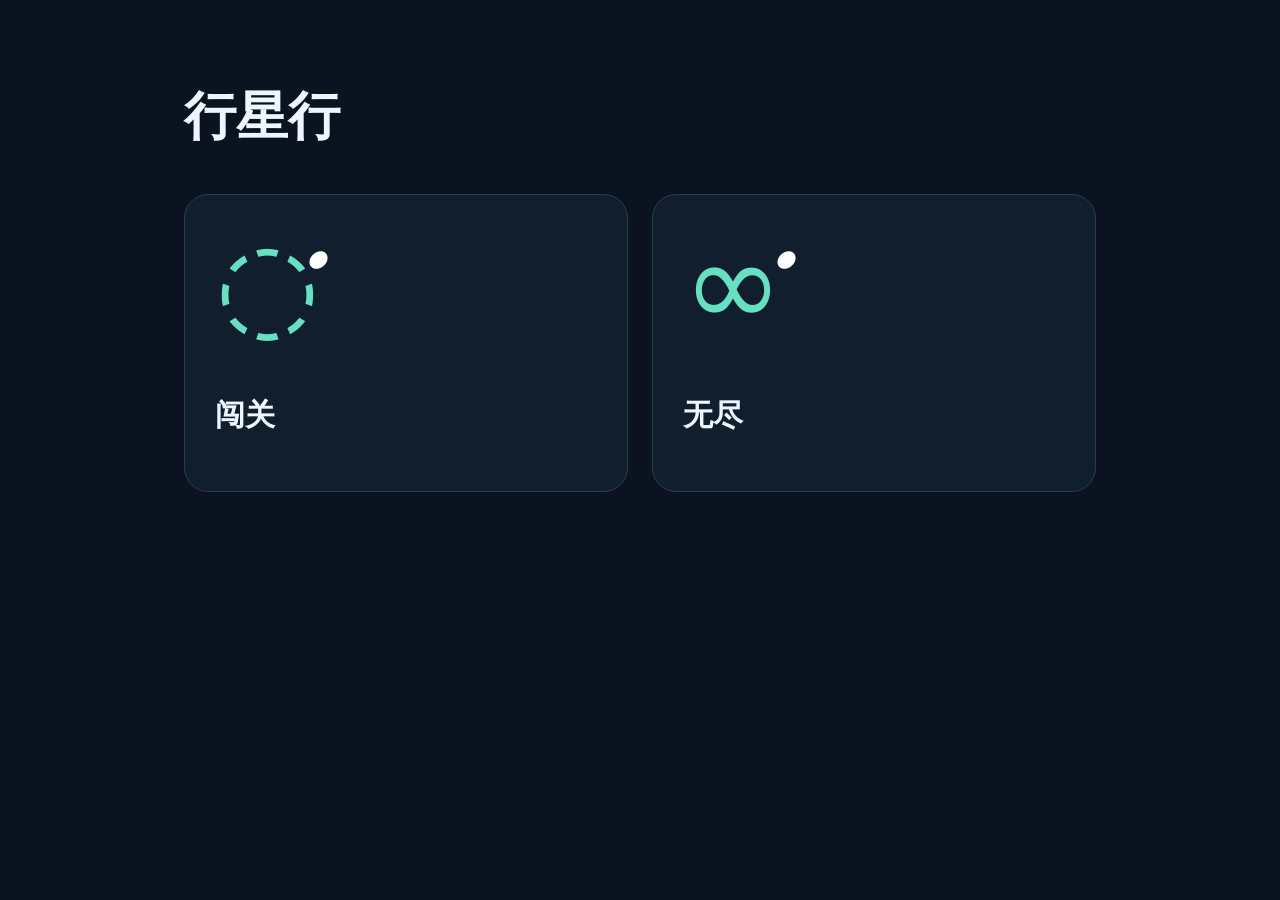
==== commit 209dcff5: "Rename the game to 行星行" ====
--- a/index.html
+++ b/index.html
@@ -1,12 +1,13 @@
-<!doctype html><html lang="zh-CN"><head><meta charset="utf-8"><meta name="viewport" content="width=device-width,initial-scale=1"><meta name="description" content="星际跃迁：单击弹射、引力借道与星际路线挑战，可下载离线试玩。"><title>星际跃迁 · Star Hop</title><style>*{box-sizing:border-box}body{margin:0;background:#0b1220;color:#edf5ff;font:16px system-ui,-apple-system,"Segoe UI",sans-serif}a{color:inherit;text-decoration:none}button{font:inherit;cursor:pointer}.lobby{max-width:960px;margin:auto;padding:64px 24px}.eyebrow,small{letter-spacing:3px;color:#80a5bd;font-size:11px}h1{font-size:52px;margin:18px 0}h1 span{display:block;font-size:18px;font-weight:400;color:#94aabd;margin-top:12px}.lobby>p{color:#94aabd}.cards{display:grid;grid-template-columns:1fr 1fr;gap:24px;margin-top:42px}.card{padding:30px;border:1px solid #293b50;background:#111e2e;border-radius:24px;transition:transform .2s}.card:hover{transform:translateY(-5px);border-color:#65e6c4}.card h2{font-size:30px}.card p{color:#9cb0c4;line-height:1.9}.card b{display:block;margin-top:30px;color:#75edce}.art{height:145px;font-size:120px;color:#67dfc2;position:relative;line-height:1}.art i{position:absolute;font-size:23px;left:92px;top:22px;color:white}footer{margin-top:36px;color:#688399;font-size:12px;line-height:2}.game{overflow:hidden;touch-action:none;user-select:none}canvas{display:block;width:100vw;height:100dvh}.top{position:absolute;top:0;left:0;width:100%;padding:18px 20px;display:flex;justify-content:space-between;align-items:center;gap:10px;background:linear-gradient(#0b1220,transparent);pointer-events:none}.top a,.top button{pointer-events:auto}.top a{font-size:13px;color:#9fb3c6}.stats{text-align:right;font-size:13px;color:#9fb3c6}.stats strong{font-size:26px;color:white;margin-right:12px}.pause{background:#192b3d;border:1px solid #3a5065;border-radius:10px;color:white;padding:8px}.hint{position:absolute;bottom:24px;width:100%;text-align:center;font-size:13px;color:#a3b8ca;pointer-events:none}.overlay{position:absolute;inset:0;display:grid;place-items:center;background:#08101ac9;backdrop-filter:blur(8px)}.panel{max-width:360px;padding:32px;text-align:center;background:#142335;border:1px solid #385065;border-radius:24px;margin:20px}.panel h1{font-size:30px}.panel p{color:#b2c5d6;line-height:1.8;white-space:pre-line}.panel button{padding:14px 30px;border:0;border-radius:30px;background:#75edce;color:#102b29;font-weight:700}.panel a{display:block;margin-top:22px;color:#9bb6ca;font-size:13px}@media(max-width:600px){.lobby{padding-top:34px}h1{font-size:40px}.cards{grid-template-columns:1fr;gap:16px}.art{height:100px;font-size:90px}.card{padding:24px}.card h2{margin:12px 0}}
+<!doctype html><html lang="zh-CN"><head><meta charset="utf-8"><meta name="viewport" content="width=device-width,initial-scale=1"><meta name="description" content="行星行：单击弹射、引力借道与星际路线挑战，可下载离线试玩。"><title>行星行</title><style>*{box-sizing:border-box}body{margin:0;background:#0b1220;color:#edf5ff;font:16px system-ui,-apple-system,"Segoe UI",sans-serif}a{color:inherit;text-decoration:none}button{font:inherit;cursor:pointer}.lobby{max-width:960px;margin:auto;padding:64px 24px}.eyebrow,small{letter-spacing:3px;color:#80a5bd;font-size:11px}h1{font-size:52px;margin:18px 0}h1 span{display:block;font-size:18px;font-weight:400;color:#94aabd;margin-top:12px}.lobby>p{color:#94aabd}.cards{display:grid;grid-template-columns:1fr 1fr;gap:24px;margin-top:42px}.card{padding:30px;border:1px solid #293b50;background:#111e2e;border-radius:24px;transition:transform .2s}.card:hover{transform:translateY(-5px);border-color:#65e6c4}.card h2{font-size:30px}.card p{color:#9cb0c4;line-height:1.9}.card b{display:block;margin-top:30px;color:#75edce}.art{height:145px;font-size:120px;color:#67dfc2;position:relative;line-height:1}.art i{position:absolute;font-size:23px;left:92px;top:22px;color:white}footer{margin-top:36px;color:#688399;font-size:12px;line-height:2}.game{overflow:hidden;touch-action:none;user-select:none}canvas{display:block;width:100vw;height:100dvh}.top{position:absolute;top:0;left:0;width:100%;padding:18px 20px;display:flex;justify-content:space-between;align-items:center;gap:10px;background:linear-gradient(#0b1220,transparent);pointer-events:none}.top a,.top button{pointer-events:auto}.top a{font-size:13px;color:#9fb3c6}.stats{text-align:right;font-size:13px;color:#9fb3c6}.stats strong{font-size:26px;color:white;margin-right:12px}.pause{background:#192b3d;border:1px solid #3a5065;border-radius:10px;color:white;padding:8px}.hint{position:absolute;bottom:24px;width:100%;text-align:center;font-size:13px;color:#a3b8ca;pointer-events:none}.overlay{position:absolute;inset:0;display:grid;place-items:center;background:#08101ac9;backdrop-filter:blur(8px)}.panel{max-width:360px;padding:32px;text-align:center;background:#142335;border:1px solid #385065;border-radius:24px;margin:20px}.panel h1{font-size:30px}.panel p{color:#b2c5d6;line-height:1.8;white-space:pre-line}.panel button{padding:14px 30px;border:0;border-radius:30px;background:#75edce;color:#102b29;font-weight:700}.panel a{display:block;margin-top:22px;color:#9bb6ca;font-size:13px}@media(max-width:600px){.lobby{padding-top:34px}h1{font-size:40px}.cards{grid-template-columns:1fr;gap:16px}.art{height:100px;font-size:90px}.card{padding:24px}.card h2{margin:12px 0}}
 
 
 
 .endless .top a{font-size:28px;min-width:44px;min-height:44px;display:grid;place-items:center}.endless .stats #wallet{display:block;color:#ffe184}.endless #revive{margin-top:10px}.endless .panel [hidden]{display:none}
-</style></head><body><iframe id="game" title="星际跃迁游戏画面" style="display:none;position:fixed;inset:0;width:100%;height:100dvh;border:0;background:#0b1220;z-index:10"></iframe><main class="lobby"><h1>星际跃迁</h1><div class="cards"><a class="card planet" href="review.html"><div class="art">◌<i>●</i></div><h2>闯关</h2></a><a class="card planet" href="planet.html"><div class="art">∞<i>●</i></div><h2>无尽</h2></a></div></main><script type="application/json" id="game-data">{"levels":"\u003c!doctype html>\u003chtml lang=\"zh-CN\">\u003chead>\u003cmeta charset=\"utf-8\">\u003cmeta name=\"viewport\" content=\"width=device-width,initial-scale=1\">\u003ctitle>星际跃迁 · 闯关\u003c/title>\u003cstyle>*{box-sizing:border-box}body{margin:0;background:#0b1220;color:#edf5ff;font:16px system-ui,-apple-system,\"Segoe UI\",sans-serif}a{color:inherit;text-decoration:none}button{font:inherit;cursor:pointer}.lobby{max-width:960px;margin:auto;padding:64px 24px}.eyebrow,small{letter-spacing:3px;color:#80a5bd;font-size:11px}h1{font-size:52px;margin:18px 0}h1 span{display:block;font-size:18px;font-weight:400;color:#94aabd;margin-top:12px}.lobby>p{color:#94aabd}.cards{display:grid;grid-template-columns:1fr 1fr;gap:24px;margin-top:42px}.card{padding:30px;border:1px solid #293b50;background:#111e2e;border-radius:24px;transition:transform .2s}.card:hover{transform:translateY(-5px);border-color:#65e6c4}.card h2{font-size:30px}.card p{color:#9cb0c4;line-height:1.9}.card b{display:block;margin-top:30px;color:#75edce}.art{height:145px;font-size:120px;color:#67dfc2;position:relative;line-height:1}.art i{position:absolute;font-size:23px;left:92px;top:22px;color:white}footer{margin-top:36px;color:#688399;font-size:12px;line-height:2}.game{overflow:hidden;touch-action:none;user-select:none}canvas{display:block;width:100vw;height:100dvh}.top{position:absolute;top:0;left:0;width:100%;padding:18px 20px;display:flex;justify-content:space-between;align-items:center;gap:10px;background:linear-gradient(#0b1220,transparent);pointer-events:none}.top a,.top button{pointer-events:auto}.top a{font-size:13px;color:#9fb3c6}.stats{text-align:right;font-size:13px;color:#9fb3c6}.stats strong{font-size:26px;color:white;margin-right:12px}.pause{background:#192b3d;border:1px solid #3a5065;border-radius:10px;color:white;padding:8px}.hint{position:absolute;bottom:24px;width:100%;text-align:center;font-size:13px;color:#a3b8ca;pointer-events:none}.overlay{position:absolute;inset:0;display:grid;place-items:center;background:#08101ac9;backdrop-filter:blur(8px)}.panel{max-width:360px;padding:32px;text-align:center;background:#142335;border:1px solid #385065;border-radius:24px;margin:20px}.panel h1{font-size:30px}.panel p{color:#b2c5d6;line-height:1.8;white-space:pre-line}.panel button{padding:14px 30px;border:0;border-radius:30px;background:#75edce;color:#102b29;font-weight:700}.panel a{display:block;margin-top:22px;color:#9bb6ca;font-size:13px}@media(max-width:600px){.lobby{padding-top:34px}h1{font-size:40px}.cards{grid-template-columns:1fr;gap:16px}.art{height:100px;font-size:90px}.card{padding:24px}.card h2{margin:12px 0}}\n\r\n\r\n\n.endless .top a{font-size:28px;min-width:44px;min-height:44px;display:grid;place-items:center}.endless .stats #wallet{display:block;color:#ffe184}.endless #revive{margin-top:10px}.endless .panel [hidden]{display:none}\n\u003c/style>\u003cstyle>\n.game{background:#0b1220}.top{padding:14px 18px;z-index:4;align-items:center}.top a{font-size:12px}.toolbar{display:flex;gap:8px;pointer-events:auto}.toolbar button{color:#b9cbdc;background:#17283a;border:1px solid #31495c;border-radius:8px;padding:7px 10px;font-size:12px}.stats{font-size:12px;max-width:45%}.levelbar{position:absolute;top:70px;left:0;width:100%;text-align:center;z-index:4}.levelbar button{color:#93adc1;border:1px solid #293e51;background:#111e2d;border-radius:12px;padding:9px 12px;margin:3px}#levels{display:flex;overflow-x:auto;touch-action:pan-x;scrollbar-width:thin;scrollbar-color:#35566b transparent;padding:0 12px}.levelbar button{flex:0 0 auto}.levelbar button.active{background:#75edce;color:#112b27;border-color:#75edce}.overlay{z-index:3}.panel{padding:24px;max-width:360px}.panel h1{font-size:25px;margin:15px 0}.panel p{font-size:13px}.panel .secondary{background:#294054;color:#cfdfeb}.panel button{margin:4px;padding:12px 22px}.panel .back{font-size:12px;margin:14px 0 0}.overlay.result{background:transparent;backdrop-filter:none;align-items:end;padding-bottom:55px;pointer-events:none}.result .panel{pointer-events:auto;background:#122336ed;padding:15px 24px;max-width:370px}.result .panel h1{font-size:20px;margin:8px}.result .panel p{margin:9px;line-height:1.5}\n@media(max-width:600px){.game{touch-action:manipulation}canvas{touch-action:none}.top{padding:8px 10px;min-height:64px}.top a{font-size:12px}.toolbar{gap:5px}.toolbar button{min-width:44px;min-height:44px;font-size:13px;padding:7px}.stats{font-size:12px;max-width:26%;line-height:1.5}.levelbar{top:74px}.levelbar #levels{display:flex;overflow-x:auto;gap:7px;padding:0 12px;touch-action:pan-x;scrollbar-width:thin;scrollbar-color:#35566b transparent}.levelbar button{flex:0 0 auto;min-width:44px;min-height:44px;padding:8px 12px;margin:0;font-size:16px}.levelbar button span{display:none}.panel{margin:16px}.panel p{font-size:15px}.panel button{min-height:48px}.result .panel{padding:14px 20px}}\n.top>a{font-size:26px;display:grid;place-items:center;min-width:44px;min-height:44px}.toolbar button{min-width:44px;min-height:44px;font-size:21px}.levelbar button{font-size:16px;min-width:44px;min-height:44px}.stats{font-size:15px}.panel p:empty{display:none}.overlay.result{padding-bottom:30px}\u003c/style>\u003c/head>\u003cbody class=\"game\">\u003ccanvas aria-label=\"星际跃迁关卡画面\">\u003c/canvas>\u003cheader class=\"top\">\u003ca href=\"index.html\" aria-label=\"返回首页\">‹\u003c/a>\u003cdiv class=\"toolbar\">\u003cbutton id=\"restart\" aria-label=\"重试本关\">↻\u003c/button>\u003cbutton id=\"pause\" aria-label=\"暂停\">Ⅱ\u003c/button>\u003c/div>\u003cdiv class=\"stats\" id=\"status\">\u003c/div>\u003c/header>\u003cnav class=\"levelbar\" aria-label=\"选择关卡\">\u003cdiv id=\"levels\">\u003c/div>\u003c/nav>\u003cdiv class=\"overlay\">\u003csection class=\"panel\">\u003ch1>\u003c/h1>\u003cp>\u003c/p>\u003cbutton id=\"primary\">开始\u003c/button>\u003cbutton id=\"retry\" class=\"secondary\">再玩一次\u003c/button>\u003cbutton id=\"export\" class=\"secondary\">导出记录\u003c/button>\u003c/section>\u003c/div>\u003cscript>/* Deterministic simulation shared by the browser and route tests. */\n(function(root){\nconst Physics={\n hit(a,b,p,r){const dx=b.x-a.x,dy=b.y-a.y,fx=a.x-p.x,fy=a.y-p.y,A=dx*dx+dy*dy,C=fx*fx+fy*fy-r*r;if(C\u003c=0)return 0;if(A\u003c1e-12)return null;const B=2*(fx*dx+fy*dy),D=B*B-4*A*C;if(D\u003c0)return null;const t=(-B-Math.sqrt(D))/(2*A);return t>=0&&t\u003c=1?t:null},\n segment(a,b,p,q){const dx=b.x-a.x,dy=b.y-a.y,ex=q.x-p.x,ey=q.y-p.y,den=dx*ey-dy*ex;if(Math.abs(den)\u003c1e-9)return null;const t=((p.x-a.x)*ey-(p.y-a.y)*ex)/den,u=((p.x-a.x)*dy-(p.y-a.y)*dx)/den;return t>1e-7&&t\u003c=1&&u>=0&&u\u003c=1?t:null},\n position(n,time){return{x:n.x+(n.move?.axis==='x'?Math.sin(time*n.move.rate+(n.move.phase||0))*n.move.amp:0),y:n.y+(n.move?.axis==='y'?Math.sin(time*n.move.rate+(n.move.phase||0))*n.move.amp:0)}}\n};\nclass OrbitGame{\n // A field may bend a flight back toward the map from beyond the default right edge.\n constructor(level){this.level=level;this.flightRight=(level.gravity||[]).reduce((right,field)=>Math.max(right,field.x+field.range),670);this.time=0;this.current=0;this.angle=-Math.PI/2;this.state='playing';this.flight=false;this.used=0;this.score=0;this.combo=0;this.perfects=0;this.visited=new Set();this.consumed=new Set();this.keys=new Set();this.switches=new Set();this.gravityUsed=false;this.portalUsed=false;this.portalEvents=[];this.reflectCooldown=0;this.reflections=0;this.portalCooldown=0;this.travelTime=0;this.leftSource=false;this.launchRemaining=level.nodes[0].launchSeconds??null;this.collected=new Set();this.failurePoint=null;this.bestWait=0;this.waitOnPlanet=0;this.angle=this.initialAngle();this.ball=this.orbitPoint();this.message='';this.messageTime=0;this.trail=[]}\n node(i){return Physics.position(this.level.nodes[i],this.time)}\n radius(i=this.current){return (this.level.nodes[i].r||38)+5} initialAngle(){const a=this.node(0),b=this.level.portals?.[0]?.entry||this.node(1),d=Math.hypot(b.x-a.x,b.y-a.y);return Math.atan2(b.y-a.y,b.x-a.x)-Math.PI/2+Math.asin(Math.min(.95,this.radius()/d))-1.6} orbitPoint(){const p=this.node(this.current),r=this.radius();return{x:p.x+Math.cos(this.angle)*r,y:p.y+Math.sin(this.angle)*r}}\n messageFor(text){this.message=text;this.messageTime=1.4}\n fail(reason){this.state='dead';this.reason=reason;this.failurePoint={x:this.ball.x,y:this.ball.y}}\n gateOpen(g){return (!g.key||this.keys.has(g.key))&&(!g.switch||this.switches.has(g.switch))}\n goalReady(){return (this.level.required||[]).every(i=>this.visited.has(i))&&(!this.level.needGravity||this.gravityUsed)&&(!this.level.needPortal||this.portalUsed)&&(!this.level.goalKey||this.keys.has(this.level.goalKey))&&(!this.level.goalSwitch||this.switches.has(this.level.goalSwitch))}\n action(){if(this.state!=='playing'||this.flight)return;this.bestWait=Math.max(this.bestWait,this.waitOnPlanet);this.used++;const n=this.level.nodes[this.current];if(n.fragile)this.consumed.add(this.current);const p=this.orbitPoint();this.ball={...p,vx:-Math.sin(this.angle)*290*(n.spin||1),vy:Math.cos(this.angle)*290*(n.spin||1)};this.flight=true;this.leftSource=false;this.travelTime=0;this.trail=[]}\n capture(i,miss){this.lastCaptureMiss=miss;this.arrivalHeading=Math.atan2(this.ball.vy,this.ball.vx);this.arrivalTime=this.time;const n=this.level.nodes[i];if(this.consumed.has(i)){this.fail('一次性星球已崩解，不能再返回。请选择另一条路线。');return}if(n.switch&&this.level.goalKey&&!this.keys.has(this.level.goalKey)){this.fail('开关需要金色钥匙，先去钥匙星。');return}if(n.goal&&!this.goalReady()){this.fail(this.level.lockHint||'还需要先经过本关标出的中继，再进入终点。');return}this.current=i;this.visited.add(i);this.flight=false;this.launchRemaining=n.launchSeconds??null;this.waitOnPlanet=0;const p=this.node(i);this.angle=Math.atan2(this.ball.y-p.y, this.ball.x-p.x);const perfect=miss\u003c=Math.min(10,(n.r||38)*.24);this.combo=perfect?this.combo+1:0;this.perfects+=+perfect;this.score+=perfect?20+(this.combo-1)*5:10;this.messageFor(perfect?`PERFECT ×${this.combo}`:'捕获成功');if(n.key){this.keys.add(n.key);this.messageFor('获得钥匙 · 金色锁已解除')}if(n.switch){this.switches.add(n.switch);this.messageFor('开关已激活 · 蓝色闸门打开')}this.trail=[];if(n.goal)this.state='won'}\n step(dt){if(this.state!=='playing')return;this.time+=dt;if(this.level.goalDeadline&&this.time+1e-9>=this.level.goalDeadline){this.fail('抵达时间已到');return}this.messageTime-=dt;this.reflectCooldown=Math.max(0,this.reflectCooldown-dt);this.portalCooldown=Math.max(0,this.portalCooldown-dt);if(!this.flight){this.waitOnPlanet+=dt;if(this.launchRemaining!==null){this.launchRemaining-=dt;if(this.launchRemaining\u003c=0){this.launchRemaining=0;this.fail('起跳时间已到');return}}this.angle+=dt*(this.level.nodes[this.current].orbitRate||2)*(this.level.nodes[this.current].spin||1);this.ball=this.orbitPoint();return}this.travelTime+=dt;const old={x:this.ball.x,y:this.ball.y};\n for(const g of this.level.gravity||[]){const dx=g.x-this.ball.x,dy=g.y-this.ball.y,d=Math.hypot(dx,dy);if(d\u003cg.range){this.gravityUsed=true;const force=g.force*(1-d/g.range);this.ball.vx+=dx/Math.max(d,1)*force*dt;this.ball.vy+=dy/Math.max(d,1)*force*dt;const v=Math.hypot(this.ball.vx,this.ball.vy);this.ball.vx=this.ball.vx/v*290;this.ball.vy=this.ball.vy/v*290}}\n for(const w of this.level.wind||[]){if(this.ball.x>=w.x&&this.ball.x\u003c=w.x+w.w&&this.ball.y>=w.y&&this.ball.y\u003c=w.y+w.h){this.ball.vx+=w.ax*dt;this.ball.vy+=w.ay*dt}}this.ball.x+=this.ball.vx*dt;this.ball.y+=this.ball.vy*dt;for(let i=0;i\u003c(this.level.pickups||[]).length;i++){if(!this.collected.has(i)&&Physics.hit(old,this.ball,this.level.pickups[i],this.level.pickups[i].r||14)!==null){this.collected.add(i);this.score+=5;this.messageFor('星屑 +5')}}this.trail.push(old);if(this.trail.length>100)this.trail.shift();let nearest=null;const add=(event,t)=>{if(t!==null&&(!nearest||t\u003cnearest.t))nearest={...event,t}};const source=this.node(this.current);if(Math.hypot(this.ball.x-source.x,this.ball.y-source.y)>this.radius()+10)this.leftSource=true;\n this.level.nodes.forEach((n,i)=>{if(n.window&&this.time%n.window.period>=n.window.open)return;if(i===this.current&&!this.leftSource)return;const p=this.node(i),prev=Physics.position(n,this.time-dt),a={x:old.x-prev.x,y:old.y-prev.y},b={x:this.ball.x-p.x,y:this.ball.y-p.y},dx=b.x-a.x,dy=b.y-a.y;add({type:'node',i,miss:Math.abs(a.x*dy-a.y*dx)/Math.max(.001,Math.hypot(dx,dy))},Physics.hit(a,b,{x:0,y:0},n.r||38))});\n for(const p of this.level.obstacles||[]){const now=Physics.position(p,this.time),prev=Physics.position(p,this.time-dt);add({type:'obstacle'},Physics.hit({x:old.x-prev.x,y:old.y-prev.y},{x:this.ball.x-now.x,y:this.ball.y-now.y},{x:0,y:0},p.r+6))}\n for(const g of this.level.gravity||[])add({type:'core'},Physics.hit(old,this.ball,g,g.r+6));\n for(const g of this.level.gates||[])if(!this.gateOpen(g))add({type:'gate'},Physics.hit(old,this.ball,g,g.r+6));\n for(const p of this.level.walls||[])add({type:'obstacle'},Physics.segment(old,this.ball,p.a,p.b));if(this.reflectCooldown===0)for(const p of this.level.reflectors||[])add({type:'reflect',surface:p},Physics.segment(old,this.ball,p.a,p.b));\n if(this.portalCooldown===0)for(const p of this.level.portals||[])add({type:'portal',portal:p},Physics.hit(old,this.ball,p.entry,p.r));\n if(this.level.flightKey&&!this.keys.has('gold')){\n  const key=this.level.flightKey,hit=Physics.hit(old,this.ball,key,key.r);\n  if(hit!==null&&(!nearest||hit\u003c=nearest.t))this.keys.add('gold');\n }\n if(nearest){this.ball.x=old.x+(this.ball.x-old.x)*nearest.t;this.ball.y=old.y+(this.ball.y-old.y)*nearest.t;if(nearest.type==='node')this.capture(nearest.i,nearest.miss);else if(nearest.type==='reflect'){const p=nearest.surface,dx=p.b.x-p.a.x,dy=p.b.y-p.a.y,len=Math.hypot(dx,dy),nx=-dy/len,ny=dx/len,dot=this.ball.vx*nx+this.ball.vy*ny;this.ball.vx-=2*dot*nx;this.ball.vy-=2*dot*ny;const v=Math.hypot(this.ball.vx,this.ball.vy);this.ball.x+=this.ball.vx/v*1;this.ball.y+=this.ball.vy/v*1;this.reflectCooldown=.025;this.reflections++;}else if(nearest.type==='portal'){const p=nearest.portal,c=Math.cos(p.rotation),s=Math.sin(p.rotation),vx=this.ball.vx*c-this.ball.vy*s,vy=this.ball.vx*s+this.ball.vy*c;this.ball={x:p.exit.x+vx/290*(p.r+9),y:p.exit.y+vy/290*(p.r+9),vx,vy};this.portalCooldown=.3;this.portalUsed=true;this.portalEvents.push({index:this.level.portals.indexOf(p),x:this.ball.x,y:this.ball.y,angle:Math.atan2(vy,vx)});this.trail=[];this.messageFor('传送完成 · 航向旋转 90°')}else this.fail(nearest.type==='core'?'碰撞':nearest.type==='gate'?'尚未解锁':'碰撞');return}\n if(this.ball.x\u003c -70||this.ball.x>this.flightRight||this.ball.y\u003c70||this.ball.y>650||(this.level.flightTimeout!==false&&this.travelTime>6))this.fail('偏离轨道')}\n}\nOrbitGame.prototype.clone=function(){const copy=Object.assign(new OrbitGame(this.level),this);for(const k of ['visited','consumed','keys','switches','collected'])copy[k]=new Set(this[k]);copy.ball={...this.ball};copy.portalEvents=this.portalEvents.map(e=>({...e}));if(this.twin)copy.twin=this.twin.clone();copy.trail=this.trail.map(p=>({...p}));return copy};\n// Preview uses the exact collision, gravity and portal rules without changing the real run.\nOrbitGame.prototype.preview=function(duration=.72){\n const points=[],portals=[],twinPoints=[];\n if(this.flight||this.inTransit||this.state==='dead')return {points,portals,twinPoints};\n const sim=this.clone();\n sim.state='playing';\n sim.action();\n points.push({...sim.ball});\n if(sim.twin)twinPoints.push({...sim.twin.ball});\n for(let frame=0;frame\u003cduration*120&&(sim.flight||sim.inTransit)&&sim.state==='playing';frame++){\n  const mainFlying=sim.flight,twinFlying=sim.twin?.flight,portalCount=sim.portalEvents.length;\n  sim.step(1/120);\n  if(sim.portalEvents.length>portalCount){\n   points.push({break:true,...sim.ball});\n   portals.push({...sim.portalEvents.at(-1)});\n  }else if(mainFlying&&(frame%3===0||!sim.flight||sim.state==='dead'))points.push({...sim.ball});\n  if(twinFlying&&(frame%3===0||!sim.twin.flight||sim.state==='dead'))twinPoints.push({...sim.twin.ball});\n }\n return {points,portals,twinPoints,pairedLanding:!!sim.twin&&!sim.inTransit&&sim.state!=='dead',landing:sim.state==='won'};\n};\n// Both balls fly independently, then regroup at fixed chord distance before another launch.\nconst originalAction=OrbitGame.prototype.action,originalStep=OrbitGame.prototype.step;\nOrbitGame.prototype.twinGap=function(){return this.level.twinDistance?2*Math.asin(Math.min(.8,this.level.twinDistance/(2*this.radius()))):this.level.twinOffset};\nOrbitGame.prototype.action=function(){if(!this.level.twinOffset)return originalAction.call(this);if(this.state!=='playing'||this.flight||this.inTransit)return;\nif(!this.twin){const l={...this.level};delete l.twinOffset;delete l.twinDistance;this.twin=new OrbitGame(l)}const t=this.twin;t.current=this.current;t.angle=this.angle+this.twinGap();t.time=this.time;t.state='playing';t.ball=t.orbitPoint();t.flight=false;t.keys=new Set(this.keys);t.visited=new Set(this.visited);t.used=this.used;this.firstArrived=false;this.inTransit=true;originalAction.call(t);originalAction.call(this)};\nOrbitGame.prototype.step=function(dt){if(!this.level.twinOffset||!this.twin)return originalStep.call(this,dt);if(this.state!=='playing')return;const t=this.twin;\nif(!this.inTransit){originalStep.call(this,dt);t.time=this.time;t.angle=this.angle+this.twinGap();t.ball=t.orbitPoint();return}\nif(t.flight&&t.state==='playing')originalStep.call(t,dt);else{t.time+=dt;t.angle+=dt*(t.level.nodes[t.current].orbitRate||2)*(t.level.nodes[t.current].spin||1);t.ball=t.orbitPoint()}\nif(this.flight)originalStep.call(this,dt);else{this.time+=dt;this.angle+=dt*(this.level.nodes[this.current].orbitRate||2)*(this.level.nodes[this.current].spin||1);this.ball=this.orbitPoint()}\nfor(const index of t.collected)this.collected.add(index);if(this.state==='dead'||t.state==='dead'){const failed=t.state==='dead'?t:this;\n const other=failed===this?t:this;\n const missedGoal=failed.reason==='偏离轨道'&&(other.state==='won'||(other===this&&this.firstArrived));\n this.fail(missedGoal?(failed===this?'白球未抵达终点':'蓝球未抵达终点'):failed.reason);\n this.failurePoint={...failed.failurePoint};\n return}\nif(this.state==='won'){this.firstArrived=true;this.state='playing'}\nif(!this.flight&&!t.flight){if(this.current!==t.current){this.fail('双球未抵达同一星球');return}this.inTransit=false;t.time=this.time;t.angle=this.angle+this.twinGap();t.ball=t.orbitPoint();if(this.level.nodes[this.current].goal){this.firstArrived=true;this.state='won'}}};\nconst exported={Physics,OrbitGame};if(typeof module!=='undefined'&&module.exports)module.exports=exported;else root.OrbitEngine=exported;\n})(typeof globalThis!=='undefined'?globalThis:this);\n\r\n\r\n\r\n\u003c/script>\u003cscript>const reviewStages=[\n  {\n    \"name\": \"01 · 初次起跳\",\n    \"tag\": \"起跳\",\n    \"nodes\": [\n      {\n        \"x\": 115,\n        \"y\": 340,\n        \"r\": 70\n      },\n      {\n        \"x\": 390,\n        \"y\": 310,\n        \"r\": 68,\n        \"goal\": true\n      }\n    ],\n    \"starSpot\": {\n      \"x\": 255.29,\n      \"y\": 298.33,\n      \"r\": 14\n    }\n  },\n  {\n    \"name\": \"02 · 两次跃迁\",\n    \"tag\": \"衔接\",\n    \"nodes\": [\n      {\n        \"x\": 90,\n        \"y\": 420,\n        \"r\": 66\n      },\n      {\n        \"x\": 265,\n        \"y\": 205,\n        \"r\": 62\n      },\n      {\n        \"x\": 500,\n        \"y\": 405,\n        \"r\": 60,\n        \"goal\": true\n      }\n    ],\n    \"obstacles\": [\n      {\n        \"x\": 300,\n        \"y\": 420,\n        \"r\": 72\n      }\n    ],\n    \"starSpot\": {\n      \"x\": 173.87,\n      \"y\": 241.84,\n      \"r\": 18\n    }\n  },\n  {\n    \"name\": \"03 · 自由选路\",\n    \"tag\": \"选路\",\n    \"nodes\": [\n      {\n        \"x\": 80,\n        \"y\": 385,\n        \"r\": 62\n      },\n      {\n        \"x\": 245,\n        \"y\": 185,\n        \"r\": 60\n      },\n      {\n        \"x\": 475,\n        \"y\": 370,\n        \"r\": 56,\n        \"goal\": true\n      }\n    ],\n    \"starSpot\": {\n      \"x\": 225.91,\n      \"y\": 319.99,\n      \"r\": 14\n    }\n  },\n  {\n    \"name\": \"04 · 借一道弧线\",\n    \"tag\": \"引力\",\n    \"nodes\": [\n      {\n        \"x\": 90,\n        \"y\": 420,\n        \"r\": 60\n      },\n      {\n        \"x\": 480,\n        \"y\": 330,\n        \"r\": 76,\n        \"goal\": true\n      }\n    ],\n    \"gravity\": [\n      {\n        \"x\": 300,\n        \"y\": 280,\n        \"r\": 19,\n        \"range\": 155,\n        \"force\": 1000\n      }\n    ],\n    \"obstacles\": [\n      {\n        \"x\": 300,\n        \"y\": 385,\n        \"r\": 65\n      }\n    ],\n    \"starSpot\": {\n      \"x\": 222.39,\n      \"y\": 232.34,\n      \"r\": 14\n    }\n  },\n  {\n    \"name\": \"05 · 交会时刻\",\n    \"tag\": \"预判\",\n    \"nodes\": [\n      {\n        \"x\": 90,\n        \"y\": 420,\n        \"r\": 60\n      },\n      {\n        \"x\": 465,\n        \"y\": 300,\n        \"r\": 64,\n        \"goal\": true,\n        \"move\": {\n          \"axis\": \"y\",\n          \"amp\": 85,\n          \"rate\": 1.1\n        }\n      }\n    ],\n    \"starSpot\": {\n      \"x\": 262.45,\n      \"y\": 329.34,\n      \"r\": 14\n    }\n  },\n  {\n    \"name\": \"06 · 空间折角\",\n    \"tag\": \"传送\",\n    \"nodes\": [\n      {\n        \"x\": 90,\n        \"y\": 430,\n        \"r\": 60\n      },\n      {\n        \"x\": 455,\n        \"y\": 155,\n        \"r\": 64,\n        \"goal\": true\n      }\n    ],\n    \"portals\": [\n      {\n        \"entry\": {\n          \"x\": 260,\n          \"y\": 430\n        },\n        \"exit\": {\n          \"x\": 410,\n          \"y\": 325\n        },\n        \"r\": 42,\n        \"rotation\": -1.5707963267948966\n      }\n    ],\n    \"obstacles\": [\n      {\n        \"x\": 300,\n        \"y\": 285,\n        \"r\": 78\n      }\n    ],\n    \"starSpot\": {\n      \"x\": 186.19,\n      \"y\": 379.6,\n      \"r\": 14\n    }\n  },\n  {\n    \"name\": \"07 · 精准练习\",\n    \"tag\": \"精准\",\n    \"nodes\": [\n      {\n        \"x\": 85,\n        \"y\": 420,\n        \"r\": 66\n      },\n      {\n        \"x\": 230,\n        \"y\": 220,\n        \"r\": 60\n      },\n      {\n        \"x\": 395,\n        \"y\": 410,\n        \"r\": 54\n      },\n      {\n        \"x\": 525,\n        \"y\": 200,\n        \"r\": 48,\n        \"goal\": true\n      }\n    ],\n    \"obstacles\": [\n      {\n        \"x\": 420,\n        \"y\": 200,\n        \"r\": 34\n      }\n    ],\n    \"starSpot\": {\n      \"x\": 130.59,\n      \"y\": 283.05,\n      \"r\": 14\n    }\n  },\n  {\n    \"name\": \"08 · 一圈之内\",\n    \"tag\": \"限时\",\n    \"nodes\": [\n      {\n        \"x\": 90,\n        \"y\": 420,\n        \"r\": 62\n      },\n      {\n        \"x\": 265,\n        \"y\": 205,\n        \"r\": 58,\n        \"launchSeconds\": 4\n      },\n      {\n        \"x\": 500,\n        \"y\": 405,\n        \"r\": 54,\n        \"goal\": true\n      }\n    ],\n    \"obstacles\": [\n      {\n        \"x\": 300,\n        \"y\": 420,\n        \"r\": 72\n      }\n    ],\n    \"starSpot\": {\n      \"x\": 151.38,\n      \"y\": 272.54,\n      \"r\": 14\n    }\n  },\n  {\n    \"name\": \"09 · 带上钥匙\",\n    \"tag\": \"机关\",\n    \"goalKey\": \"gold\",\n    \"lockHint\": \"终点尚未解锁\",\n    \"nodes\": [\n      {\n        \"x\": 85,\n        \"y\": 420,\n        \"r\": 62\n      },\n      {\n        \"x\": 220,\n        \"y\": 210,\n        \"r\": 58,\n        \"key\": \"gold\"\n      },\n      {\n        \"x\": 515,\n        \"y\": 375,\n        \"r\": 52,\n        \"goal\": true\n      }\n    ],\n    \"gates\": [\n      {\n        \"x\": 370,\n        \"y\": 395,\n        \"r\": 60,\n        \"key\": \"gold\"\n      }\n    ],\n    \"starSpot\": {\n      \"x\": 95.14,\n      \"y\": 294.73,\n      \"r\": 16\n    }\n  },\n  {\n    \"name\": \"10 · 弹板借道\",\n    \"nodes\": [\n      {\n        \"x\": 80,\n        \"y\": 420,\n        \"r\": 63\n      },\n      {\n        \"x\": 500,\n        \"y\": 400,\n        \"r\": 76,\n        \"goal\": true\n      }\n    ],\n    \"reflectors\": [\n      {\n        \"a\": {\n          \"x\": 130,\n          \"y\": 160\n        },\n        \"b\": {\n          \"x\": 470,\n          \"y\": 160\n        }\n      }\n    ],\n    \"obstacles\": [\n      {\n        \"x\": 300,\n        \"y\": 410,\n        \"r\": 90\n      }\n    ],\n    \"starSpot\": {\n      \"x\": 273.82,\n      \"y\": 206.61,\n      \"r\": 14\n    }\n  },\n  {\n    \"name\": \"11 · 逆向穿隙\",\n    \"tag\": \"起跳\",\n    \"nodes\": [\n      {\n        \"x\": 95,\n        \"y\": 365,\n        \"r\": 63,\n        \"spin\": -1\n      },\n      {\n        \"x\": 455,\n        \"y\": 315,\n        \"r\": 60,\n        \"goal\": true\n      }\n    ],\n    \"starSpot\": {\n      \"x\": 341.02,\n      \"y\": 314.98,\n      \"r\": 18\n    },\n    \"obstacles\": [\n      {\n        \"x\": 273,\n        \"y\": 335,\n        \"r\": 37,\n        \"move\": {\n          \"axis\": \"y\",\n          \"amp\": 86,\n          \"rate\": 0.9\n        }\n      }\n    ]\n  },\n  {\n    \"name\": \"12 · 双向节奏\",\n    \"tag\": \"衔接\",\n    \"nodes\": [\n      {\n        \"x\": 100,\n        \"y\": 190,\n        \"r\": 64\n      },\n      {\n        \"x\": 265,\n        \"y\": 515,\n        \"r\": 59,\n        \"spin\": -1\n      },\n      {\n        \"x\": 475,\n        \"y\": 210,\n        \"r\": 61,\n        \"goal\": true\n      }\n    ],\n    \"obstacles\": [],\n    \"starSpot\": {\n      \"x\": 213.61,\n      \"y\": 277.45,\n      \"r\": 14\n    },\n    \"walls\": [\n      {\n        \"a\": {\n          \"x\": 260,\n          \"y\": 75\n        },\n        \"b\": {\n          \"x\": 260,\n          \"y\": 355\n        }\n      }\n    ]\n  },\n  {\n    \"name\": \"13 · 移动接力\",\n    \"tag\": \"衔接\",\n    \"nodes\": [\n      {\n        \"x\": 90,\n        \"y\": 200,\n        \"r\": 62\n      },\n      {\n        \"x\": 300,\n        \"y\": 485,\n        \"r\": 61,\n        \"move\": {\n          \"axis\": \"y\",\n          \"amp\": 47,\n          \"rate\": 0.75\n        }\n      },\n      {\n        \"x\": 540,\n        \"y\": 290,\n        \"r\": 59,\n        \"goal\": true\n      }\n    ],\n    \"obstacles\": [\n      {\n        \"x\": 305,\n        \"y\": 235,\n        \"r\": 73\n      }\n    ],\n    \"starSpot\": {\n      \"x\": 238.3,\n      \"y\": 327.4,\n      \"r\": 14\n    }\n  },\n  {\n    \"name\": \"14 · 错峰通行\",\n    \"tag\": \"起跳\",\n    \"nodes\": [\n      {\n        \"x\": 85,\n        \"y\": 360,\n        \"r\": 62\n      },\n      {\n        \"x\": 500,\n        \"y\": 360,\n        \"r\": 64,\n        \"goal\": true\n      }\n    ],\n    \"obstacles\": [\n      {\n        \"x\": 295,\n        \"y\": 360,\n        \"r\": 48,\n        \"move\": {\n          \"axis\": \"y\",\n          \"amp\": 110,\n          \"rate\": 1.1\n        }\n      }\n    ],\n    \"starSpot\": {\n      \"x\": 233.88,\n      \"y\": 302.14,\n      \"r\": 14\n    }\n  },\n  {\n    \"name\": \"15 · 引力交会\",\n    \"tag\": \"引力\",\n    \"nodes\": [\n      {\n        \"x\": 90,\n        \"y\": 420,\n        \"r\": 60\n      },\n      {\n        \"x\": 480,\n        \"y\": 330,\n        \"r\": 76,\n        \"goal\": true,\n        \"move\": {\n          \"axis\": \"y\",\n          \"amp\": 38,\n          \"rate\": 0.7\n        }\n      }\n    ],\n    \"gravity\": [\n      {\n        \"x\": 300,\n        \"y\": 280,\n        \"r\": 19,\n        \"range\": 155,\n        \"force\": 1000\n      }\n    ],\n    \"obstacles\": [\n      {\n        \"x\": 300,\n        \"y\": 385,\n        \"r\": 65\n      }\n    ],\n    \"starSpot\": {\n      \"x\": 222.39,\n      \"y\": 232.34,\n      \"r\": 14\n    }\n  },\n  {\n    \"name\": \"16 · 斥力借道\",\n    \"nodes\": [\n      {\n        \"x\": 520,\n        \"y\": 420,\n        \"r\": 60,\n        \"spin\": -1\n      },\n      {\n        \"x\": 100,\n        \"y\": 320,\n        \"r\": 78,\n        \"goal\": true\n      }\n    ],\n    \"gravity\": [\n      {\n        \"x\": 300,\n        \"y\": 400,\n        \"r\": 20,\n        \"range\": 150,\n        \"force\": -700\n      }\n    ],\n    \"obstacles\": [\n      {\n        \"x\": 300,\n        \"y\": 460,\n        \"r\": 45\n      }\n    ],\n    \"starSpot\": {\n      \"x\": 242.39,\n      \"y\": 328.64,\n      \"r\": 14\n    }\n  },\n  {\n    \"name\": \"17 · 宽路与窄路\",\n    \"nodes\": [\n      {\n        \"x\": 70,\n        \"y\": 370,\n        \"r\": 52\n      },\n      {\n        \"x\": 200,\n        \"y\": 180,\n        \"r\": 60\n      },\n      {\n        \"x\": 400,\n        \"y\": 180,\n        \"r\": 60\n      },\n      {\n        \"x\": 285,\n        \"y\": 510,\n        \"r\": 40\n      },\n      {\n        \"x\": 525,\n        \"y\": 370,\n        \"r\": 56,\n        \"goal\": true\n      }\n    ],\n    \"obstacles\": [\n      {\n        \"x\": 295,\n        \"y\": 340,\n        \"r\": 92\n      }\n    ],\n    \"starSpot\": {\n      \"x\": 73.84,\n      \"y\": 266.06,\n      \"r\": 16\n    }\n  },\n  {\n    \"name\": \"18 · 限时抵达\",\n    \"tag\": \"起跳\",\n    \"nodes\": [\n      {\n        \"x\": 115,\n        \"y\": 340,\n        \"r\": 70\n      },\n      {\n        \"x\": 390,\n        \"y\": 310,\n        \"r\": 68,\n        \"goal\": true\n      }\n    ],\n    \"starSpot\": {\n      \"x\": 255.29,\n      \"y\": 298.33,\n      \"r\": 14\n    },\n    \"goalDeadline\": 9\n  },\n  {\n    \"name\": \"19 · 限时交会\",\n    \"tag\": \"衔接\",\n    \"nodes\": [\n      {\n        \"x\": 90,\n        \"y\": 420,\n        \"r\": 66\n      },\n      {\n        \"x\": 265,\n        \"y\": 205,\n        \"r\": 62,\n        \"launchSeconds\": 4.5\n      },\n      {\n        \"x\": 500,\n        \"y\": 405,\n        \"r\": 60,\n        \"goal\": true,\n        \"move\": {\n          \"axis\": \"y\",\n          \"amp\": 42,\n          \"rate\": 0.8\n        }\n      }\n    ],\n    \"obstacles\": [\n      {\n        \"x\": 300,\n        \"y\": 420,\n        \"r\": 72\n      }\n    ],\n    \"starSpot\": {\n      \"x\": 173.87,\n      \"y\": 241.84,\n      \"r\": 18\n    }\n  },\n  {\n    \"name\": \"20 · 顺风一跃\",\n    \"nodes\": [\n      {\n        \"x\": 80,\n        \"y\": 410,\n        \"r\": 60\n      },\n      {\n        \"x\": 500,\n        \"y\": 260,\n        \"r\": 76,\n        \"goal\": true\n      }\n    ],\n    \"wind\": [\n      {\n        \"x\": 190,\n        \"y\": 200,\n        \"w\": 190,\n        \"h\": 300,\n        \"ax\": 0,\n        \"ay\": -100\n      }\n    ],\n    \"obstacles\": [\n      {\n        \"x\": 335,\n        \"y\": 380,\n        \"r\": 48\n      }\n    ],\n    \"starSpot\": {\n      \"x\": 281.65,\n      \"y\": 290.86,\n      \"r\": 14\n    }\n  },\n  {\n    \"name\": \"21 · 双层错峰\",\n    \"tag\": \"起跳\",\n    \"nodes\": [\n      {\n        \"x\": 85,\n        \"y\": 390,\n        \"r\": 54\n      },\n      {\n        \"x\": 455,\n        \"y\": 305,\n        \"r\": 53,\n        \"goal\": true\n      }\n    ],\n    \"obstacles\": [\n      {\n        \"x\": 225,\n        \"y\": 372,\n        \"r\": 34,\n        \"move\": {\n          \"axis\": \"y\",\n          \"amp\": 100,\n          \"rate\": 1.2\n        }\n      },\n      {\n        \"x\": 340,\n        \"y\": 330,\n        \"r\": 31,\n        \"move\": {\n          \"axis\": \"y\",\n          \"amp\": 87,\n          \"rate\": 0.85,\n          \"phase\": 1.4\n        }\n      }\n    ],\n    \"starSpot\": {\n      \"x\": 237,\n      \"y\": 304.08,\n      \"r\": 14\n    }\n  },\n  {\n    \"name\": \"22 · 逆向弧线\",\n    \"tag\": \"引力\",\n    \"nodes\": [\n      {\n        \"x\": 90,\n        \"y\": 420,\n        \"r\": 52,\n        \"spin\": -1\n      },\n      {\n        \"x\": 480,\n        \"y\": 330,\n        \"r\": 68,\n        \"goal\": true\n      }\n    ],\n    \"gravity\": [\n      {\n        \"x\": 300,\n        \"y\": 280,\n        \"r\": 19,\n        \"range\": 155,\n        \"force\": 1000\n      }\n    ],\n    \"obstacles\": [\n      {\n        \"x\": 300,\n        \"y\": 385,\n        \"r\": 65\n      }\n    ],\n    \"starSpot\": {\n      \"x\": 236.61,\n      \"y\": 293.27,\n      \"r\": 14\n    }\n  },\n  {\n    \"name\": \"23 · 小型接力\",\n    \"tag\": \"衔接\",\n    \"nodes\": [\n      {\n        \"x\": 90,\n        \"y\": 420,\n        \"r\": 58\n      },\n      {\n        \"x\": 265,\n        \"y\": 205,\n        \"r\": 54,\n        \"move\": {\n          \"axis\": \"x\",\n          \"amp\": 38,\n          \"rate\": 0.9\n        }\n      },\n      {\n        \"x\": 500,\n        \"y\": 405,\n        \"r\": 52,\n        \"goal\": true\n      }\n    ],\n    \"obstacles\": [\n      {\n        \"x\": 300,\n        \"y\": 420,\n        \"r\": 72\n      }\n    ],\n    \"starSpot\": {\n      \"x\": 137.9,\n      \"y\": 287.84,\n      \"r\": 14\n    }\n  },\n  {\n    \"name\": \"24 · 分秒交会\",\n    \"tag\": \"起跳\",\n    \"nodes\": [\n      {\n        \"x\": 115,\n        \"y\": 340,\n        \"r\": 62\n      },\n      {\n        \"x\": 465,\n        \"y\": 280,\n        \"r\": 55,\n        \"goal\": true,\n        \"move\": {\n          \"axis\": \"y\",\n          \"amp\": 42,\n          \"rate\": 0.75\n        }\n      }\n    ],\n    \"starSpot\": {\n      \"x\": 299.97,\n      \"y\": 276.69,\n      \"r\": 14\n    },\n    \"goalDeadline\": 8\n  },\n  {\n    \"name\": \"25 · 双星同行\",\n    \"tag\": \"起跳\",\n    \"nodes\": [\n      {\n        \"x\": 100,\n        \"y\": 360,\n        \"r\": 58\n      },\n      {\n        \"x\": 420,\n        \"y\": 330,\n        \"r\": 88,\n        \"goal\": true\n      }\n    ],\n    \"twinOffset\": 0.2546557930414639,\n    \"twinDistance\": 16,\n    \"starSpot\": {\n      \"x\": 235.65,\n      \"y\": 278.8,\n      \"r\": 14\n    }\n  },\n  {\n    \"name\": \"26 · 风中落点\",\n    \"nodes\": [\n      {\n        \"x\": 80,\n        \"y\": 410,\n        \"r\": 48\n      },\n      {\n        \"x\": 500,\n        \"y\": 260,\n        \"r\": 58\n      },\n      {\n        \"x\": 570,\n        \"y\": 515,\n        \"r\": 56,\n        \"goal\": true\n      }\n    ],\n    \"wind\": [\n      {\n        \"x\": 190,\n        \"y\": 200,\n        \"w\": 190,\n        \"h\": 300,\n        \"ax\": 0,\n        \"ay\": -100\n      }\n    ],\n    \"obstacles\": [\n      {\n        \"x\": 335,\n        \"y\": 380,\n        \"r\": 48\n      },\n      {\n        \"x\": 355,\n        \"y\": 480,\n        \"r\": 65\n      }\n    ],\n    \"starSpot\": {\n      \"x\": 285.02,\n      \"y\": 303.26,\n      \"r\": 14\n    }\n  },\n  {\n    \"name\": \"27 · 限时三段\",\n    \"tag\": \"衔接\",\n    \"nodes\": [\n      {\n        \"x\": 85,\n        \"y\": 430,\n        \"r\": 54\n      },\n      {\n        \"x\": 215,\n        \"y\": 175,\n        \"r\": 55,\n        \"launchSeconds\": 5.2\n      },\n      {\n        \"x\": 410,\n        \"y\": 465,\n        \"r\": 50\n      },\n      {\n        \"x\": 575,\n        \"y\": 220,\n        \"r\": 48,\n        \"goal\": true,\n        \"move\": {\n          \"axis\": \"y\",\n          \"amp\": 35,\n          \"rate\": 0.7\n        }\n      }\n    ],\n    \"obstacles\": [\n      {\n        \"x\": 265,\n        \"y\": 405,\n        \"r\": 73\n      }\n    ],\n    \"starSpot\": {\n      \"x\": 146.71,\n      \"y\": 227.81,\n      \"r\": 14\n    },\n    \"walls\": [\n      {\n        \"a\": {\n          \"x\": 335,\n          \"y\": 70\n        },\n        \"b\": {\n          \"x\": 335,\n          \"y\": 270\n        }\n      },\n      {\n        \"a\": {\n          \"x\": 510,\n          \"y\": 390\n        },\n        \"b\": {\n          \"x\": 510,\n          \"y\": 635\n        }\n      },\n      {\n        \"a\": {\n          \"x\": 170,\n          \"y\": 290\n        },\n        \"b\": {\n          \"x\": 170,\n          \"y\": 565\n        }\n      }\n    ]\n  },\n  {\n    \"name\": \"28 · 两路换挡\",\n    \"nodes\": [\n      {\n        \"x\": 85,\n        \"y\": 352,\n        \"r\": 43\n      },\n      {\n        \"x\": 212,\n        \"y\": 158,\n        \"r\": 50,\n        \"launchSeconds\": 6\n      },\n      {\n        \"x\": 407,\n        \"y\": 135,\n        \"r\": 47\n      },\n      {\n        \"x\": 300,\n        \"y\": 531,\n        \"r\": 40,\n        \"move\": {\n          \"axis\": \"x\",\n          \"amp\": 32,\n          \"rate\": 0.6\n        }\n      },\n      {\n        \"x\": 542,\n        \"y\": 367,\n        \"r\": 51,\n        \"goal\": true\n      }\n    ],\n    \"obstacles\": [\n      {\n        \"x\": 315,\n        \"y\": 345,\n        \"r\": 110\n      }\n    ],\n    \"starSpot\": {\n      \"x\": 104.06,\n      \"y\": 236.9,\n      \"r\": 16\n    }\n  },\n  {\n    \"name\": \"29 · 弧线交会\",\n    \"tag\": \"引力\",\n    \"nodes\": [\n      {\n        \"x\": 90,\n        \"y\": 420,\n        \"r\": 48\n      },\n      {\n        \"x\": 480,\n        \"y\": 330,\n        \"r\": 59,\n        \"move\": {\n          \"axis\": \"y\",\n          \"amp\": 38,\n          \"rate\": 0.7\n        }\n      },\n      {\n        \"x\": 555,\n        \"y\": 545,\n        \"r\": 52,\n        \"goal\": true\n      }\n    ],\n    \"gravity\": [\n      {\n        \"x\": 300,\n        \"y\": 280,\n        \"r\": 19,\n        \"range\": 155,\n        \"force\": 1000\n      }\n    ],\n    \"obstacles\": [\n      {\n        \"x\": 300,\n        \"y\": 385,\n        \"r\": 65\n      },\n      {\n        \"x\": 330,\n        \"y\": 492,\n        \"r\": 64\n      }\n    ],\n    \"starSpot\": {\n      \"x\": 279.18,\n      \"y\": 217.88,\n      \"r\": 14\n    }\n  },\n  {\n    \"name\": \"30 · 双星再会\",\n    \"tag\": \"起跳\",\n    \"nodes\": [\n      {\n        \"x\": 90,\n        \"y\": 420,\n        \"r\": 58\n      },\n      {\n        \"x\": 300,\n        \"y\": 195,\n        \"r\": 74,\n        \"move\": {\n          \"axis\": \"x\",\n          \"amp\": 37,\n          \"rate\": 0.55\n        }\n      },\n      {\n        \"x\": 520,\n        \"y\": 420,\n        \"r\": 69,\n        \"goal\": true\n      }\n    ],\n    \"twinOffset\": 0.2546557930414639,\n    \"twinDistance\": 16,\n    \"starSpot\": {\n      \"x\": 172.26,\n      \"y\": 284.99,\n      \"r\": 14\n    },\n    \"obstacles\": [\n      {\n        \"x\": 300,\n        \"y\": 420,\n        \"r\": 72\n      }\n    ]\n  },\n  {\n    \"name\": \"31 · 三段航程\",\n    \"nodes\": [\n      {\n        \"x\": 80,\n        \"y\": 200,\n        \"r\": 56\n      },\n      {\n        \"x\": 235,\n        \"y\": 520,\n        \"r\": 58\n      },\n      {\n        \"x\": 350,\n        \"y\": 180,\n        \"r\": 48\n      },\n      {\n        \"x\": 550,\n        \"y\": 450,\n        \"r\": 56,\n        \"goal\": true\n      }\n    ],\n    \"obstacles\": [],\n    \"walls\": [\n      {\n        \"a\": {\n          \"x\": 200,\n          \"y\": 70\n        },\n        \"b\": {\n          \"x\": 200,\n          \"y\": 330\n        }\n      },\n      {\n        \"a\": {\n          \"x\": 430,\n          \"y\": 350\n        },\n        \"b\": {\n          \"x\": 430,\n          \"y\": 650\n        }\n      }\n    ],\n    \"starSpot\": {\n      \"x\": 219.2,\n      \"y\": 406.75,\n      \"r\": 16\n    }\n  },\n  {\n    \"name\": \"32 · 推力折返\",\n    \"nodes\": [\n      {\n        \"x\": 80,\n        \"y\": 420,\n        \"r\": 60\n      },\n      {\n        \"x\": 500,\n        \"y\": 320,\n        \"r\": 78\n      },\n      {\n        \"x\": 540,\n        \"y\": 130,\n        \"r\": 55\n      },\n      {\n        \"x\": 260,\n        \"y\": 125,\n        \"r\": 56,\n        \"goal\": true\n      }\n    ],\n    \"gravity\": [\n      {\n        \"x\": 300,\n        \"y\": 400,\n        \"r\": 20,\n        \"range\": 150,\n        \"force\": -700\n      }\n    ],\n    \"obstacles\": [\n      {\n        \"x\": 300,\n        \"y\": 460,\n        \"r\": 45\n      }\n    ],\n    \"starSpot\": {\n      \"x\": 375.62,\n      \"y\": 322.66,\n      \"r\": 14\n    },\n    \"walls\": [\n      {\n        \"a\": {\n          \"x\": 28,\n          \"y\": 255\n        },\n        \"b\": {\n          \"x\": 470,\n          \"y\": 255\n        }\n      }\n    ]\n  },\n  {\n    \"name\": \"33 · 半环绕行\",\n    \"nodes\": [\n      {\n        \"x\": 105,\n        \"y\": 455,\n        \"r\": 57\n      },\n      {\n        \"x\": 300,\n        \"y\": 574,\n        \"r\": 56,\n        \"launchSeconds\": 7\n      },\n      {\n        \"x\": 501,\n        \"y\": 455,\n        \"r\": 50,\n        \"spin\": -1\n      },\n      {\n        \"x\": 503,\n        \"y\": 220,\n        \"r\": 54,\n        \"goal\": true\n      }\n    ],\n    \"obstacles\": [\n      {\n        \"x\": 300,\n        \"y\": 340,\n        \"r\": 146\n      }\n    ],\n    \"walls\": [],\n    \"starSpot\": {\n      \"x\": 211.31,\n      \"y\": 517.04,\n      \"r\": 14\n    }\n  },\n  {\n    \"name\": \"34 · 接力换位\",\n    \"nodes\": [\n      {\n        \"x\": 60,\n        \"y\": 200,\n        \"r\": 52\n      },\n      {\n        \"x\": 215,\n        \"y\": 540,\n        \"r\": 58\n      },\n      {\n        \"x\": 385,\n        \"y\": 180,\n        \"r\": 56,\n        \"move\": {\n          \"axis\": \"y\",\n          \"amp\": 45,\n          \"rate\": 0.65\n        }\n      },\n      {\n        \"x\": 515,\n        \"y\": 540,\n        \"r\": 64\n      },\n      {\n        \"x\": 610,\n        \"y\": 200,\n        \"r\": 60,\n        \"goal\": true\n      }\n    ],\n    \"obstacles\": [],\n    \"walls\": [\n      {\n        \"a\": {\n          \"x\": 180,\n          \"y\": 70\n        },\n        \"b\": {\n          \"x\": 180,\n          \"y\": 330\n        }\n      },\n      {\n        \"a\": {\n          \"x\": 330,\n          \"y\": 350\n        },\n        \"b\": {\n          \"x\": 330,\n          \"y\": 650\n        }\n      },\n      {\n        \"a\": {\n          \"x\": 480,\n          \"y\": 70\n        },\n        \"b\": {\n          \"x\": 480,\n          \"y\": 275\n        }\n      }\n    ],\n    \"starSpot\": {\n      \"x\": 187.32,\n      \"y\": 368.07,\n      \"r\": 14\n    },\n    \"checkpointEnabled\": true\n  },\n  {\n    \"name\": \"35 · 双球横风\",\n    \"twinDistance\": 16,\n    \"twinOffset\": 0.2546557930414639,\n    \"nodes\": [\n      {\n        \"x\": 88,\n        \"y\": 424,\n        \"r\": 55\n      },\n      {\n        \"x\": 288,\n        \"y\": 180,\n        \"r\": 68\n      },\n      {\n        \"x\": 527,\n        \"y\": 438,\n        \"r\": 63,\n        \"goal\": true\n      }\n    ],\n    \"obstacles\": [\n      {\n        \"x\": 300,\n        \"y\": 407,\n        \"r\": 80\n      }\n    ],\n    \"starSpot\": {\n      \"x\": 180.72,\n      \"y\": 213.2,\n      \"r\": 14\n    },\n    \"wind\": [\n      {\n        \"x\": 354,\n        \"y\": 234,\n        \"w\": 135,\n        \"h\": 187,\n        \"ax\": 72,\n        \"ay\": 0\n      }\n    ]\n  },\n  {\n    \"name\": \"36 · 借板接力\",\n    \"nodes\": [\n      {\n        \"x\": 80,\n        \"y\": 420,\n        \"r\": 60\n      },\n      {\n        \"x\": 500,\n        \"y\": 400,\n        \"r\": 65\n      },\n      {\n        \"x\": 365,\n        \"y\": 587,\n        \"r\": 58,\n        \"goal\": true\n      }\n    ],\n    \"reflectors\": [\n      {\n        \"a\": {\n          \"x\": 130,\n          \"y\": 160\n        },\n        \"b\": {\n          \"x\": 470,\n          \"y\": 160\n        }\n      }\n    ],\n    \"obstacles\": [\n      {\n        \"x\": 300,\n        \"y\": 410,\n        \"r\": 90\n      }\n    ],\n    \"starSpot\": {\n      \"x\": 209.64,\n      \"y\": 228.04,\n      \"r\": 14\n    },\n    \"walls\": [\n      {\n        \"a\": {\n          \"x\": 208,\n          \"y\": 431\n        },\n        \"b\": {\n          \"x\": 208,\n          \"y\": 650\n        }\n      }\n    ]\n  },\n  {\n    \"name\": \"37 · 折角绕行\",\n    \"goalKey\": \"gold\",\n    \"nodes\": [\n      {\n        \"x\": 80,\n        \"y\": 500,\n        \"r\": 58\n      },\n      {\n        \"x\": 230,\n        \"y\": 580,\n        \"r\": 62\n      },\n      {\n        \"x\": 555,\n        \"y\": 350,\n        \"r\": 82\n      },\n      {\n        \"x\": 440,\n        \"y\": 100,\n        \"r\": 58,\n        \"key\": \"gold\"\n      },\n      {\n        \"x\": 100,\n        \"y\": 140,\n        \"r\": 78,\n        \"goal\": true\n      }\n    ],\n    \"obstacles\": [\n      {\n        \"x\": 300,\n        \"y\": 330,\n        \"r\": 150\n      }\n    ],\n    \"walls\": [\n      {\n        \"a\": {\n          \"x\": 400,\n          \"y\": 390\n        },\n        \"b\": {\n          \"x\": 400,\n          \"y\": 650\n        }\n      }\n    ],\n    \"portals\": [\n      {\n        \"entry\": {\n          \"x\": 365,\n          \"y\": 580\n        },\n        \"exit\": {\n          \"x\": 630,\n          \"y\": 120\n        },\n        \"r\": 46,\n        \"rotation\": 1.5707963267948966\n      }\n    ],\n    \"starSpot\": {\n      \"x\": 170.7,\n      \"y\": 482.09,\n      \"r\": 16\n    }\n  },\n  {\n    \"name\": \"38 · 推拉之间\",\n    \"nodes\": [\n      {\n        \"x\": 65,\n        \"y\": 430,\n        \"r\": 56\n      },\n      {\n        \"x\": 300,\n        \"y\": 175,\n        \"r\": 64\n      },\n      {\n        \"x\": 540,\n        \"y\": 300,\n        \"r\": 74,\n        \"goal\": true\n      }\n    ],\n    \"gravity\": [\n      {\n        \"x\": 155,\n        \"y\": 275,\n        \"r\": 18,\n        \"range\": 110,\n        \"force\": 480\n      },\n      {\n        \"x\": 430,\n        \"y\": 320,\n        \"r\": 16,\n        \"range\": 110,\n        \"force\": -220\n      }\n    ],\n    \"obstacles\": [\n      {\n        \"x\": 305,\n        \"y\": 430,\n        \"r\": 90\n      }\n    ],\n    \"starSpot\": {\n      \"x\": 127.11,\n      \"y\": 324,\n      \"r\": 14\n    }\n  },\n  {\n    \"name\": \"39 · 弹板追星\",\n    \"nodes\": [\n      {\n        \"x\": 80,\n        \"y\": 420,\n        \"r\": 60\n      },\n      {\n        \"x\": 500,\n        \"y\": 400,\n        \"r\": 69,\n        \"move\": {\n          \"axis\": \"y\",\n          \"amp\": 85,\n          \"rate\": 0.5\n        }\n      },\n      {\n        \"x\": 555,\n        \"y\": 603,\n        \"r\": 60,\n        \"goal\": true\n      }\n    ],\n    \"reflectors\": [\n      {\n        \"a\": {\n          \"x\": 110,\n          \"y\": 160\n        },\n        \"b\": {\n          \"x\": 450,\n          \"y\": 160\n        }\n      }\n    ],\n    \"obstacles\": [\n      {\n        \"x\": 300,\n        \"y\": 410,\n        \"r\": 90\n      }\n    ],\n    \"starSpot\": {\n      \"x\": 264.86,\n      \"y\": 213.83,\n      \"r\": 16\n    },\n    \"walls\": [\n      {\n        \"a\": {\n          \"x\": 265,\n          \"y\": 535\n        },\n        \"b\": {\n          \"x\": 470,\n          \"y\": 595\n        }\n      }\n    ]\n  },\n  {\n    \"name\": \"40 · 双星穿风\",\n    \"twinDistance\": 16,\n    \"twinOffset\": 0.2546557930414639,\n    \"nodes\": [\n      {\n        \"x\": 90,\n        \"y\": 410,\n        \"r\": 58\n      },\n      {\n        \"x\": 480,\n        \"y\": 300,\n        \"r\": 71\n      },\n      {\n        \"x\": 543,\n        \"y\": 526,\n        \"r\": 66,\n        \"goal\": true\n      }\n    ],\n    \"wind\": [\n      {\n        \"x\": 195,\n        \"y\": 180,\n        \"w\": 155,\n        \"h\": 340,\n        \"ax\": 0,\n        \"ay\": -65\n      }\n    ],\n    \"starSpot\": {\n      \"x\": 293.36,\n      \"y\": 296.36,\n      \"r\": 14\n    },\n    \"obstacles\": [\n      {\n        \"x\": 330,\n        \"y\": 468,\n        \"r\": 77\n      }\n    ]\n  },\n  {\n    \"name\": \"41 · 先上后下\",\n    \"nodes\": [\n      {\n        \"x\": 60,\n        \"y\": 200,\n        \"r\": 52\n      },\n      {\n        \"x\": 215,\n        \"y\": 540,\n        \"r\": 58\n      },\n      {\n        \"x\": 385,\n        \"y\": 180,\n        \"r\": 56\n      },\n      {\n        \"x\": 515,\n        \"y\": 540,\n        \"r\": 64\n      },\n      {\n        \"x\": 610,\n        \"y\": 200,\n        \"r\": 60,\n        \"goal\": true\n      }\n    ],\n    \"obstacles\": [],\n    \"walls\": [\n      {\n        \"a\": {\n          \"x\": 180,\n          \"y\": 70\n        },\n        \"b\": {\n          \"x\": 180,\n          \"y\": 330\n        }\n      },\n      {\n        \"a\": {\n          \"x\": 480,\n          \"y\": 70\n        },\n        \"b\": {\n          \"x\": 480,\n          \"y\": 275\n        }\n      },\n      {\n        \"a\": {\n          \"x\": 300,\n          \"y\": 200\n        },\n        \"b\": {\n          \"x\": 300,\n          \"y\": 650\n        }\n      }\n    ],\n    \"portals\": [\n      {\n        \"entry\": {\n          \"x\": 260,\n          \"y\": 390\n        },\n        \"exit\": {\n          \"x\": 240,\n          \"y\": 130\n        },\n        \"r\": 40,\n        \"rotation\": 1.5707963267948966\n      }\n    ],\n    \"starSpot\": {\n      \"x\": 186.48,\n      \"y\": 368.7,\n      \"r\": 14\n    }\n  },\n  {\n    \"name\": \"42 · 绕行取钥\",\n    \"goalKey\": \"gold\",\n    \"nodes\": [\n      {\n        \"x\": 100.8,\n        \"y\": 455,\n        \"r\": 48\n      },\n      {\n        \"x\": 300,\n        \"y\": 570,\n        \"r\": 48,\n        \"launchSeconds\": 8.5\n      },\n      {\n        \"x\": 499.2,\n        \"y\": 455,\n        \"r\": 48,\n        \"launchSeconds\": 8.5\n      },\n      {\n        \"x\": 499.2,\n        \"y\": 225,\n        \"r\": 48,\n        \"key\": \"gold\"\n      },\n      {\n        \"x\": 300,\n        \"y\": 110,\n        \"r\": 48,\n        \"launchSeconds\": 8.5\n      },\n      {\n        \"x\": 100.8,\n        \"y\": 225,\n        \"r\": 62,\n        \"goal\": true\n      }\n    ],\n    \"obstacles\": [\n      {\n        \"x\": 300,\n        \"y\": 340,\n        \"r\": 150\n      }\n    ],\n    \"gravity\": [],\n    \"starSpot\": {\n      \"x\": 230.58,\n      \"y\": 538.61,\n      \"r\": 14\n    },\n    \"checkpointEnabled\": true\n  },\n  {\n    \"name\": \"43 · 取钥原路返回\",\n    \"goalKey\": \"gold\",\n    \"nodes\": [\n      {\n        \"x\": 380,\n        \"y\": 350,\n        \"r\": 52\n      },\n      {\n        \"x\": 180,\n        \"y\": 350,\n        \"r\": 47,\n        \"spin\": -1\n      },\n      {\n        \"x\": 0,\n        \"y\": 350,\n        \"r\": 31,\n        \"key\": \"gold\"\n      },\n      {\n        \"x\": 600,\n        \"y\": 350,\n        \"r\": 49,\n        \"goal\": true\n      }\n    ],\n    \"gates\": [\n      {\n        \"x\": 490,\n        \"y\": 350,\n        \"r\": 30,\n        \"key\": \"gold\"\n      }\n    ],\n    \"starSpot\": {\n      \"x\": 289.96,\n      \"y\": 402.07,\n      \"r\": 16\n    },\n    \"obstacles\": [\n      {\n        \"x\": 280,\n        \"y\": 350,\n        \"r\": 20,\n        \"move\": {\n          \"axis\": \"y\",\n          \"amp\": 95,\n          \"rate\": 1.1\n        }\n      }\n    ],\n    \"lockHint\": \"先取得钥匙\",\n    \"checkpointEnabled\": true,\n    \"hideSpinGuide\": true,\n    \"precisionGoal\": true\n  },\n  {\n    \"name\": \"44 · 两股风\",\n    \"nodes\": [\n      {\n        \"x\": 600,\n        \"y\": 200,\n        \"r\": 52\n      },\n      {\n        \"x\": 445,\n        \"y\": 540,\n        \"r\": 58\n      },\n      {\n        \"x\": 275,\n        \"y\": 180,\n        \"r\": 56\n      },\n      {\n        \"x\": 145,\n        \"y\": 540,\n        \"r\": 64\n      },\n      {\n        \"x\": 50,\n        \"y\": 200,\n        \"r\": 60,\n        \"goal\": true\n      }\n    ],\n    \"obstacles\": [],\n    \"walls\": [\n      {\n        \"a\": {\n          \"x\": 480,\n          \"y\": 70\n        },\n        \"b\": {\n          \"x\": 480,\n          \"y\": 330\n        }\n      },\n      {\n        \"a\": {\n          \"x\": 330,\n          \"y\": 400\n        },\n        \"b\": {\n          \"x\": 330,\n          \"y\": 650\n        }\n      },\n      {\n        \"a\": {\n          \"x\": 180,\n          \"y\": 70\n        },\n        \"b\": {\n          \"x\": 180,\n          \"y\": 275\n        }\n      }\n    ],\n    \"wind\": [\n      {\n        \"x\": 440,\n        \"y\": 350,\n        \"w\": 130,\n        \"h\": 190,\n        \"ax\": -175,\n        \"ay\": 0\n      },\n      {\n        \"x\": 140,\n        \"y\": 320,\n        \"w\": 140,\n        \"h\": 200,\n        \"ax\": 175,\n        \"ay\": 0\n      }\n    ],\n    \"starSpot\": {\n      \"x\": 570.48,\n      \"y\": 408.77,\n      \"r\": 14\n    },\n    \"checkpointEnabled\": true\n  },\n  {\n    \"name\": \"45 · 双星交会\",\n    \"twinDistance\": 16,\n    \"twinOffset\": 0.2546557930414639,\n    \"nodes\": [\n      {\n        \"x\": 90,\n        \"y\": 420,\n        \"r\": 55,\n        \"orbitRate\": 1.7\n      },\n      {\n        \"x\": 300,\n        \"y\": 195,\n        \"r\": 63,\n        \"move\": {\n          \"axis\": \"x\",\n          \"amp\": 65,\n          \"rate\": 0.55\n        }\n      },\n      {\n        \"x\": 520,\n        \"y\": 420,\n        \"r\": 59,\n        \"goal\": true\n      }\n    ],\n    \"obstacles\": [\n      {\n        \"x\": 300,\n        \"y\": 420,\n        \"r\": 72\n      }\n    ],\n    \"starSpot\": {\n      \"x\": 167.03,\n      \"y\": 283.29,\n      \"r\": 14\n    }\n  },\n  {\n    \"name\": \"46 · 弹板绕行\",\n    \"nodes\": [\n      {\n        \"x\": 240,\n        \"y\": 560,\n        \"r\": 50\n      },\n      {\n        \"x\": 550,\n        \"y\": 450,\n        \"r\": 62\n      },\n      {\n        \"x\": 540,\n        \"y\": 200,\n        \"r\": 60\n      },\n      {\n        \"x\": 100,\n        \"y\": 145,\n        \"r\": 64,\n        \"goal\": true\n      }\n    ],\n    \"obstacles\": [\n      {\n        \"x\": 300,\n        \"y\": 350,\n        \"r\": 135\n      }\n    ],\n    \"walls\": [\n      {\n        \"a\": {\n          \"x\": 430,\n          \"y\": 250\n        },\n        \"b\": {\n          \"x\": 430,\n          \"y\": 530\n        }\n      },\n      {\n        \"a\": {\n          \"x\": 180,\n          \"y\": 200\n        },\n        \"b\": {\n          \"x\": 180,\n          \"y\": 650\n        }\n      }\n    ],\n    \"reflectors\": [\n      {\n        \"a\": {\n          \"x\": 220,\n          \"y\": 625\n        },\n        \"b\": {\n          \"x\": 420,\n          \"y\": 625\n        }\n      }\n    ],\n    \"starSpot\": {\n      \"x\": 445.84,\n      \"y\": 590.37,\n      \"r\": 14\n    }\n  },\n  {\n    \"name\": \"47 · 错位通行\",\n    \"goalKey\": \"gold\",\n    \"nodes\": [\n      {\n        \"x\": 80,\n        \"y\": 500,\n        \"r\": 56\n      },\n      {\n        \"x\": 100,\n        \"y\": 180,\n        \"r\": 58,\n        \"spin\": -1\n      },\n      {\n        \"x\": 330,\n        \"y\": 120,\n        \"r\": 58,\n        \"key\": \"gold\"\n      },\n      {\n        \"x\": 550,\n        \"y\": 260,\n        \"r\": 58,\n        \"spin\": -1\n      },\n      {\n        \"x\": 520,\n        \"y\": 540,\n        \"r\": 70,\n        \"goal\": true\n      }\n    ],\n    \"obstacles\": [\n      {\n        \"x\": 300,\n        \"y\": 340,\n        \"r\": 125\n      },\n      {\n        \"x\": 100,\n        \"y\": 330,\n        \"r\": 28,\n        \"move\": {\n          \"axis\": \"x\",\n          \"amp\": 65,\n          \"rate\": 0.9\n        }\n      },\n      {\n        \"x\": 520,\n        \"y\": 410,\n        \"r\": 28,\n        \"move\": {\n          \"axis\": \"x\",\n          \"amp\": 70,\n          \"rate\": 0.85\n        }\n      }\n    ],\n    \"starSpot\": {\n      \"x\": 28.49,\n      \"y\": 388.76,\n      \"r\": 14\n    },\n    \"hideSpinGuide\": true\n  },\n  {\n    \"name\": \"48 · 等到这一刻\",\n    \"nodes\": [\n      {\n        \"x\": 60,\n        \"y\": 200,\n        \"r\": 52\n      },\n      {\n        \"x\": 215,\n        \"y\": 540,\n        \"r\": 58,\n        \"launchSeconds\": 4.5,\n        \"spin\": -1\n      },\n      {\n        \"x\": 385,\n        \"y\": 180,\n        \"r\": 56,\n        \"move\": {\n          \"axis\": \"y\",\n          \"amp\": 48,\n          \"rate\": 0.72\n        },\n        \"launchSeconds\": 6\n      },\n      {\n        \"x\": 515,\n        \"y\": 540,\n        \"r\": 64,\n        \"launchSeconds\": 4.5\n      },\n      {\n        \"x\": 610,\n        \"y\": 200,\n        \"r\": 60,\n        \"goal\": true\n      }\n    ],\n    \"obstacles\": [],\n    \"walls\": [\n      {\n        \"a\": {\n          \"x\": 180,\n          \"y\": 70\n        },\n        \"b\": {\n          \"x\": 180,\n          \"y\": 330\n        }\n      },\n      {\n        \"a\": {\n          \"x\": 330,\n          \"y\": 350\n        },\n        \"b\": {\n          \"x\": 330,\n          \"y\": 650\n        }\n      },\n      {\n        \"a\": {\n          \"x\": 480,\n          \"y\": 70\n        },\n        \"b\": {\n          \"x\": 480,\n          \"y\": 275\n        }\n      }\n    ],\n    \"starSpot\": {\n      \"x\": 187.32,\n      \"y\": 368.07,\n      \"r\": 14\n    },\n    \"checkpointEnabled\": true\n  },\n  {\n    \"name\": \"49 · 折返斜板\",\n    \"goalKey\": \"gold\",\n    \"lockHint\": \"先取得钥匙\",\n    \"nodes\": [\n      {\n        \"x\": 300,\n        \"y\": 350,\n        \"r\": 58,\n        \"orbitRate\": 1.2\n      },\n      {\n        \"x\": 30,\n        \"y\": 350,\n        \"r\": 38,\n        \"key\": \"gold\"\n      },\n      {\n        \"x\": 550,\n        \"y\": 220,\n        \"r\": 48,\n        \"goal\": true\n      }\n    ],\n    \"obstacles\": [\n      {\n        \"x\": 430,\n        \"y\": 260,\n        \"r\": 55\n      }\n    ],\n    \"walls\": [],\n    \"reflectors\": [\n      {\n        \"a\": {\n          \"x\": 330,\n          \"y\": 620\n        },\n        \"b\": {\n          \"x\": 650,\n          \"y\": 530\n        }\n      }\n    ],\n    \"starSpot\": {\n      \"x\": 129.5,\n      \"y\": 393.64,\n      \"r\": 16\n    },\n    \"precisionGoal\": true\n  },\n  {\n    \"name\": \"50 · 双星终航\",\n    \"nodes\": [\n      {\n        \"x\": 80,\n        \"y\": 200,\n        \"r\": 60,\n        \"orbitRate\": 1.8\n      },\n      {\n        \"x\": 215,\n        \"y\": 540,\n        \"r\": 68,\n        \"move\": {\n          \"axis\": \"x\",\n          \"amp\": 32,\n          \"rate\": 0.8\n        },\n        \"spin\": -1,\n        \"launchSeconds\": 6,\n        \"orbitRate\": 1.6\n      },\n      {\n        \"x\": 350,\n        \"y\": 180,\n        \"r\": 66,\n        \"orbitRate\": 1.4,\n        \"launchSeconds\": 7\n      },\n      {\n        \"x\": 605,\n        \"y\": 445,\n        \"r\": 74,\n        \"goal\": true\n      }\n    ],\n    \"obstacles\": [],\n    \"walls\": [\n      {\n        \"a\": {\n          \"x\": 200,\n          \"y\": 70\n        },\n        \"b\": {\n          \"x\": 200,\n          \"y\": 330\n        }\n      },\n      {\n        \"a\": {\n          \"x\": 430,\n          \"y\": 350\n        },\n        \"b\": {\n          \"x\": 430,\n          \"y\": 650\n        }\n      }\n    ],\n    \"twinDistance\": 18,\n    \"twinOffset\": 0.2778156418912713,\n    \"gravity\": [\n      {\n        \"x\": 547,\n        \"y\": 280,\n        \"r\": 18,\n        \"range\": 180,\n        \"force\": 1050\n      }\n    ],\n    \"starSpot\": {\n      \"x\": 161.29,\n      \"y\": 246.86,\n      \"r\": 14\n    },\n    \"flightTimeout\": false,\n    \"hideSpinGuide\": true\n  }\n];\nif(typeof module!==\"undefined\"&&module.exports)module.exports=reviewStages;else globalThis.PlanetLevels=reviewStages;\n\u003c/script>\u003cscript>(function(root){class Economy{constructor(data={}){this.balance=Math.max(0,data.balance||0);this.used=data.used||{};this.credits=data.credits||{}}remaining(level,done){if(level===0||done)return Infinity;return Math.max(0,5-(this.used[level]||0))+(this.credits[level]||0)}spend(level,done){if(level===0||done)return true;if(!this.remaining(level,false))return false;if((this.used[level]||0)\u003c5)this.used[level]=(this.used[level]||0)+1;else this.credits[level]--;return true}exchange(level){if(this.balance\u003c5)return false;this.balance-=5;this.credits[level]=(this.credits[level]||0)+1;return true}}Economy.shouldSpawnStar=function(random=Math.random){return random()\u003c.3};if(typeof module!=='undefined')module.exports=Economy;else root.StarEconomy=Economy})(globalThis);\u003c/script>\u003cscript>(function(root){\nclass StarCheckpoint{\n constructor(enabled){this.enabled=!!enabled;this.snapshot=null;this.shots=-1;this.credited=false}\n capture(game,credited){if(!this.enabled||game.state!=='playing'||game.flight||game.inTransit||game.used===0||game.used===this.shots)return false;this.snapshot=game.clone();this.shots=game.used;this.credited=!!credited;return true}\n restore(failed){if(!this.snapshot)return null;const g=this.snapshot.clone();g.state='playing';delete g.reason;g.failurePoint=null;g.messageTime=0;g.trail=[];g.waitOnPlanet=0;g.launchRemaining=g.level.nodes[g.current].launchSeconds??null;g.ball=g.orbitPoint();g.inTransit=false;for(const i of failed?.collected||[])g.collected.add(i);if(g.twin){g.twin.state='playing';delete g.twin.reason;g.twin.failurePoint=null;g.twin.trail=[];g.twin.waitOnPlanet=0;g.twin.launchRemaining=g.launchRemaining;g.twin.time=g.time;g.twin.angle=g.angle+g.twinGap();g.twin.ball=g.twin.orbitPoint();g.twin.collected=new Set(g.collected)}return{game:g,credited:this.credited||g.collected.size>0}}\n}\nif(typeof module!=='undefined'&&module.exports)module.exports=StarCheckpoint;else root.StarCheckpoint=StarCheckpoint;\n})(globalThis);\r\n\u003c/script>\u003cscript>/* Campaign interface with local progress and wallet storage. */\n(()=>{\nconst $=s=>document.querySelector(s),canvas=$('canvas'),ctx=canvas.getContext('2d'),overlay=$('.overlay'),storage='star-hop-review-20261027';let level=0,game,scale=1,ox=0,oy=0,recorded=false,attempt=false,shown=false,completed={},runs=[],preview={points:[],portals:[]},previewClock=0;try{const data=JSON.parse(localStorage.getItem(storage));completed=data?.completed||{};runs=Array.isArray(data?.runs)?data.runs:[]}catch{}\nlet economy;try{economy=new StarEconomy(JSON.parse(localStorage.getItem('star-hop-review-20261027-wallet-permanent-v1')||'{}'))}catch{economy=new StarEconomy()}let charged=false,credited=false,checkpoint=null;function walletSave(){try{localStorage.setItem('star-hop-review-20261027-wallet-permanent-v1',JSON.stringify(economy))}catch{}}\nfunction blocked(){game.state='paused';show('本关挑战机会已用完','★ '+economy.balance+' / 5','5 ★ 兑换一次');}\nfunction save(){try{localStorage.setItem(storage,JSON.stringify({completed,runs:runs.slice(-300)}))}catch{}}\nfunction log(result){if(!attempt||recorded)return;recorded=true;runs.push({level:level+1,name:game.level.name,configuration:'mobile-large-v1',result,reason:game.reason||'',seconds:+game.time.toFixed(2),shots:game.used,perfects:game.perfects,maxWait:+Math.max(game.bestWait,game.waitOnPlanet).toFixed(2),date:new Date().toISOString()});save()}\nfunction unlocked(){let i=0;while(i\u003cPlanetLevels.length-1&&completed[i])i++;return i}\nfunction buttons(){$('#levels').innerHTML=PlanetLevels.map((l,i)=>`\u003cbutton class=\"${i===level?'active':''}\" ${i>unlocked()?'disabled':''} data-level=\"${i}\" aria-label=\"${l.name}\">${completed[i]?'✓ ':''}${i+1} \u003c/button>`).join('');$('#levels').querySelectorAll('button').forEach(b=>b.onclick=()=>select(+b.dataset.level));$('#levels .active')?.scrollIntoView({inline:'center',block:'nearest'})}\nfunction show(title,text,label,result=false){overlay.classList.toggle('result',result);overlay.style.display='grid';$('.panel h1').textContent=title;$('.panel p').textContent=text;$('.panel p').style.display=text?'block':'none';$('#primary').textContent=label;$('#retry').style.display=game.state==='won'?'inline-block':'none';$('#export').style.display=game.state==='paused'?'inline-block':'none'}\nfunction fresh(ready=false){checkpoint=new StarCheckpoint(PlanetLevels[level].checkpointEnabled);charged=false;credited=false;const config=JSON.parse(JSON.stringify(PlanetLevels[level]));if(StarEconomy.shouldSpawnStar()&&config.starSpot)config.pickups=[{...config.starSpot}];game=new OrbitEngine.OrbitGame(config);game.state=ready?'ready':'playing';attempt=!ready;recorded=false;shown=false;previewClock=1;overlay.style.display='none';overlay.classList.remove('result');buttons();status();resize()}\nfunction select(i){log('left');level=Math.min(i,unlocked());fresh()}\nfunction restart(){log('restart');const restored=game.state==='dead'?checkpoint?.restore(game):null;if(restored){game=restored.game;credited=restored.credited;charged=false;recorded=false;shown=false;attempt=true;previewClock=1;overlay.style.display='none';overlay.classList.remove('result');buttons();status();resize()}else fresh()}\nfunction status(){let text=`★ ${economy.balance}`;const remaining=economy.remaining(level,!!completed[level]);if(Number.isFinite(remaining))text+=` · 挑战 ${remaining}`;if(game.level.goalKey)text+=game.keys.has('gold')?' · ⚿ ✓':' · ⚿';if(game.launchRemaining!==null&&!game.flight)text+=` · ${game.launchRemaining.toFixed(1)}s`;$('#status').textContent=text}\nfunction action(){if(game.state==='playing'){if(!charged){if(!economy.spend(level,!!completed[level])){blocked();return}charged=true;walletSave()}game.action();previewClock=1;status()}}\nfunction result(){if(shown)return;shown=true;log(game.state);if(game.state==='dead')show(game.reason,'',checkpoint?.snapshot?'从落点继续':'↻',true);else{completed[level]=1;save();buttons();const next=level===PlanetLevels.length-1?'重新探索':'下一关';show('抵达终点','',next,true)}}\n// Fit the actual stage instead of shrinking a mostly empty, fixed 600×510 world.\nfunction stageBounds(l){const boxes=[];const add=(p,r)=>boxes.push({left:p.x-r,right:p.x+r,top:p.y-r,bottom:p.y+r});l.nodes.forEach(n=>{const r=(n.r||38)+22;add({x:n.x-(n.move?.axis==='x'?n.move.amp:0),y:n.y-(n.move?.axis==='y'?n.move.amp:0)},r);add({x:n.x+(n.move?.axis==='x'?n.move.amp:0),y:n.y+(n.move?.axis==='y'?n.move.amp:0)},r)});for(const g of l.gravity||[])add(g,g.range+8);for(const p of [...l.obstacles||[],...l.gates||[]]){add(p,p.r+12+(p.move?.amp||0))}for(const w of l.wind||[]){add({x:w.x,y:w.y},0);add({x:w.x+w.w,y:w.y+w.h},0)}for(const p of l.walls||[]){add(p.a,12);add(p.b,12)}for(const p of l.reflectors||[]){add(p.a,20);add(p.b,20)}for(const p of l.portals||[]){add(p.entry,p.r+25);add(p.exit,p.r+40)}let left=Math.min(...boxes.map(b=>b.left)),right=Math.max(...boxes.map(b=>b.right)),top=Math.min(...boxes.map(b=>b.top)),bottom=Math.max(...boxes.map(b=>b.bottom));if(right-left\u003c420){const mid=(left+right)/2;left=mid-210;right=mid+210}if(bottom-top\u003c340){const mid=(top+bottom)/2;top=mid-170;bottom=mid+170}return{left,right,top,bottom}}\nfunction resize(){const d=Math.min(devicePixelRatio||1,2);canvas.width=innerWidth*d;canvas.height=innerHeight*d;ctx.setTransform(d,0,0,d,0,0);const top=$('.levelbar').getBoundingClientRect().bottom+12,bottom=innerHeight-24,b=stageBounds(game.level);scale=Math.max(.15,Math.min((innerWidth-24)/(b.right-b.left),(bottom-top)/(b.bottom-b.top),1.3));ox=(innerWidth-(b.right-b.left)*scale)/2-b.left*scale;oy=top+(bottom-top-(b.bottom-b.top)*scale)/2-b.top*scale}addEventListener('resize',resize);\nfunction circle(p,r,color,fill){ctx.beginPath();ctx.arc(p.x,p.y,r,0,Math.PI*2);ctx.lineWidth=1.5;ctx.strokeStyle=color;if(fill){ctx.fillStyle=fill;ctx.fill()}ctx.stroke()}\nfunction text(p,s,color='#b4c8da',dy=0,size=12){ctx.font=Math.max(size,12/scale)+'px system-ui';ctx.fillStyle=color;ctx.textAlign='center';ctx.fillText(s,p.x,p.y+dy)}\nfunction arrow(p,a,color,size=17){ctx.save();ctx.translate(p.x,p.y);ctx.rotate(a);ctx.lineWidth=2;ctx.strokeStyle=color;ctx.beginPath();ctx.moveTo(-size,0);ctx.lineTo(size,0);ctx.lineTo(size-8,-6);ctx.moveTo(size,0);ctx.lineTo(size-8,6);ctx.stroke();ctx.restore()}\nfunction lock(p,open){ctx.save();ctx.translate(p.x,p.y);const zoom=Math.max(1,1.25/scale);ctx.scale(zoom,zoom);ctx.strokeStyle=open?'#75edce':'#ffd17c';ctx.lineWidth=2;ctx.beginPath();ctx.arc(open?5:0,-5,7,Math.PI,Math.PI*2);ctx.stroke();ctx.strokeRect(-10,-5,20,15);ctx.restore()}\nfunction key(p){ctx.save();ctx.translate(p.x,p.y);const zoom=Math.max(1,1.1/scale);ctx.scale(zoom,zoom);circle({x:-6,y:0},5,'#ffd17c');ctx.beginPath();ctx.moveTo(-1,0);ctx.lineTo(13,0);ctx.lineTo(13,5);ctx.moveTo(8,0);ctx.lineTo(8,5);ctx.stroke();ctx.restore()}\nfunction diamond(p,r,color,fill){ctx.beginPath();ctx.moveTo(p.x,p.y-r);ctx.lineTo(p.x+r,p.y);ctx.lineTo(p.x,p.y+r);ctx.lineTo(p.x-r,p.y);ctx.closePath();ctx.strokeStyle=color;ctx.lineWidth=1.8;if(fill){ctx.fillStyle=fill;ctx.fill()}ctx.stroke()}\nfunction draw(){ctx.fillStyle='#0b1220';ctx.fillRect(0,0,innerWidth,innerHeight);ctx.save();ctx.translate(ox,oy);ctx.scale(scale,scale);const l=game.level;for(let i=0;i\u003c70;i++){ctx.fillStyle='#32495e';ctx.fillRect((i*137)%600,100+(i*79)%510,1.4,1.4)}\nif(level===1||level===2){ctx.strokeStyle='#45657b44';ctx.lineWidth=1;ctx.setLineDash([2,10]);const links=level===1?[[0,1],[1,2]]:[[0,1],[1,2],[0,2]];for(const [a,b]of links){ctx.beginPath();ctx.moveTo(l.nodes[a].x,l.nodes[a].y);ctx.lineTo(l.nodes[b].x,l.nodes[b].y);ctx.stroke()}ctx.setLineDash([])}\nfor(const n of l.nodes){if(n.move){const a={x:n.x-(n.move.axis==='x'?n.move.amp:0),y:n.y-(n.move.axis==='y'?n.move.amp:0)},b={x:n.x+(n.move.axis==='x'?n.move.amp:0),y:n.y+(n.move.axis==='y'?n.move.amp:0)};ctx.setLineDash([3,8]);ctx.strokeStyle='#ffd17c66';ctx.beginPath();ctx.moveTo(a.x,a.y);ctx.lineTo(b.x,b.y);ctx.stroke();ctx.setLineDash([]);circle(a,4,'#ffd17c88');circle(b,4,'#ffd17c88')}}\nfor(const p of l.walls||[]){ctx.beginPath();ctx.moveTo(p.a.x,p.a.y);ctx.lineTo(p.b.x,p.b.y);ctx.lineWidth=9;ctx.strokeStyle='#b66e72';ctx.stroke();circle(p.a,5,'#f5a294','#633d45');circle(p.b,5,'#f5a294','#633d45')}for(const p of l.reflectors||[]){ctx.beginPath();ctx.moveTo(p.a.x,p.a.y);ctx.lineTo(p.b.x,p.b.y);ctx.strokeStyle='#83d9ff33';ctx.lineWidth=14;ctx.stroke();ctx.strokeStyle='#b9f0ff';ctx.lineWidth=5;ctx.stroke();circle(p.a,5,'#b9f0ff','#235773');circle(p.b,5,'#b9f0ff','#235773')}for(const w of l.wind||[]){ctx.fillStyle='#72cdef12';ctx.fillRect(w.x,w.y,w.w,w.h);ctx.strokeStyle='#72cdef66';ctx.strokeRect(w.x,w.y,w.w,w.h);for(let i=0;i\u003c14;i++){const x=w.x+12+(i*37)%(w.w-24),y=w.y+((i*43-game.time*65) % w.h+w.h)%w.h;arrow({x,y},Math.atan2(w.ay,w.ax),'#72cdef99',9)}}\nfor(const g of l.gravity||[]){circle(g,g.range,g.force\u003c0?'#f6a5ce77':'#b08ae86b',g.force\u003c0?'#f684be0c':'#9767ed0e');for(const r of [.55,.8]){ctx.setLineDash([2,8]);circle(g,g.range*r,'#b08ae833');ctx.setLineDash([])}circle(g,g.r,'#d7b4ff','#6c4c9b');for(let a=0;a\u003c6;a++){const an=a*Math.PI/3;arrow({x:g.x+Math.cos(an)*g.range*.82,y:g.y+Math.sin(an)*g.range*.82},an+(g.force\u003c0?0:Math.PI),g.force\u003c0?'#ed93bf':'#9976cf',10)}}\nfor(const original of l.obstacles||[]){const p={...original,...OrbitEngine.Physics.position(original,game.time)};if(p.move){ctx.setLineDash([3,8]);ctx.beginPath();ctx.moveTo(original.x-(p.move.axis==='x'?p.move.amp:0),original.y-(p.move.axis==='y'?p.move.amp:0));ctx.lineTo(original.x+(p.move.axis==='x'?p.move.amp:0),original.y+(p.move.axis==='y'?p.move.amp:0));ctx.strokeStyle='#f18e7766';ctx.stroke();ctx.setLineDash([])}circle(p,p.r+6,'#f18e7755','#f18e770c');circle(p,p.r,'#c37770','#603b45');ctx.beginPath();ctx.moveTo(p.x-9,p.y-9);ctx.lineTo(p.x+9,p.y+9);ctx.moveTo(p.x+9,p.y-9);ctx.lineTo(p.x-9,p.y+9);ctx.strokeStyle='#d19c9455';ctx.stroke()}\nfor(const g of l.gates||[]){const open=game.gateOpen(g);ctx.setLineDash(open?[3,9]:[]);circle(g,g.r,open?'#75edce55':'#ffd17c88',open?null:'#ffd17c0a');ctx.setLineDash([]);if(!open){ctx.beginPath();ctx.moveTo(g.x-20,g.y-28);ctx.lineTo(g.x+20,g.y+28);ctx.moveTo(g.x-20,g.y);ctx.lineTo(g.x+20,g.y+40);ctx.strokeStyle='#ffd17c88';ctx.lineWidth=4;ctx.stroke()}lock(g,open)}\nfor(const p of l.portals||[]){const pair=l.portals.indexOf(p),pc=pair?'#ffba77':'#69e9ef';circle(p.entry,p.r,pc,pc+'11');circle(p.entry,p.r-5,'#69e9ef55');circle(p.exit,p.r,pair?'#ffba77':'#cb9dff',pair?'#ffba7711':'#cb9dff11');circle(p.exit,p.r-5,'#cb9dff55');const incoming={x:-Math.sin(game.angle),y:Math.cos(game.angle)};const angle=Math.atan2(incoming.y,incoming.x)+p.rotation;const exit=preview.portals.find(e=>e.index===l.portals.indexOf(p));arrow({x:p.exit.x,y:p.exit.y},exit?.angle??angle,exit?'#edd6ff':'#a083b777',exit?27:18);ctx.save();ctx.translate(p.entry.x,p.entry.y-p.r-18);ctx.beginPath();ctx.moveTo(-10,-8);ctx.lineTo(-10,8);ctx.lineTo(10,8);ctx.strokeStyle='#adc3d1';ctx.lineWidth=1.5;ctx.stroke();ctx.restore()}\nfor(const [i,p] of (l.pickups||[]).entries()){if(!game.collected.has(i)){ctx.beginPath();for(let k=0;k\u003c10;k++){const a=-Math.PI/2+k*Math.PI/5,r=k%2?7:15;const x=p.x+Math.cos(a)*r,y=p.y+Math.sin(a)*r;k?ctx.lineTo(x,y):ctx.moveTo(x,y)}ctx.closePath();ctx.fillStyle='#ffdb75';ctx.fill();}}l.nodes.forEach((n,i)=>{const p=game.node(i),r=n.r||38,current=i===game.current;const windowOpen=!n.window||game.time%n.window.period\u003cn.window.open;if(n.window){const phase=game.time%n.window.period;ctx.beginPath();ctx.arc(p.x,p.y,r+12,-Math.PI/2,-Math.PI/2+Math.PI*2*phase/n.window.period);ctx.strokeStyle=windowOpen?'#75edce':'#667080';ctx.lineWidth=4;ctx.stroke()}const color=!windowOpen?'#667080':n.launchSeconds?'#ffb274':n.key?'#ffd17c':n.goal?'#ffd17c':'#75edce';circle(p,r,current?'#b2c9db':color,current?'#46658118':color+'13');circle(p,r*.62,color,current?'#42697c':color+'33');if(n.goal&&l.goalDeadline){\n const remaining=Math.max(0,l.goalDeadline-game.time);\n ctx.beginPath();ctx.arc(p.x,p.y,r+10,-Math.PI/2,-Math.PI/2+Math.PI*2*remaining/l.goalDeadline);\n ctx.strokeStyle=remaining\u003c2?'#ff7979':'#ffb274';ctx.lineWidth=4;ctx.stroke();\n text(p,remaining.toFixed(1)+'s','#ffcc9c',r+31,16)\n }if(n.goal){if(l.goalKey&&!game.goalReady()){ctx.setLineDash([7,5]);circle(p,r+7,'#ffd17c');ctx.setLineDash([]);lock(p,false);}else{ctx.beginPath();ctx.moveTo(p.x-5,p.y+10);ctx.lineTo(p.x-5,p.y-10);ctx.lineTo(p.x+9,p.y-5);ctx.lineTo(p.x-5,p.y);ctx.strokeStyle=color;ctx.lineWidth=2;ctx.stroke()}}if(n.key){key(p);}if(current&&game.launchRemaining!==null&&!game.flight){ctx.beginPath();ctx.arc(p.x,p.y,r+9,-Math.PI/2,-Math.PI/2+Math.PI*2*game.launchRemaining/n.launchSeconds);ctx.strokeStyle=game.launchRemaining\u003c1.2?'#ff7979':'#ffb274';ctx.lineWidth=4;ctx.stroke();text(p,game.launchRemaining.toFixed(1)+'s','#ffcc9c',r+31,16)}if(current&&game.state!=='dead'){circle(p,game.radius(),'#9eb2c844');ctx.beginPath();ctx.arc(p.x,p.y,game.radius(),game.angle,game.angle+.4);ctx.strokeStyle='#d9edf4';ctx.lineWidth=2;ctx.stroke()}});\nif(!game.flight&&game.state!=='dead'){const pts=preview.points;for(let i=1;i\u003cpts.length;i++){if(pts[i].break)continue;ctx.beginPath();ctx.moveTo(pts[i-1].x,pts[i-1].y);ctx.lineTo(pts[i].x,pts[i].y);ctx.strokeStyle=l.gravity?.length&&preview.pairedLanding?'#75edce':`rgba(193,220,230,${.7*(1-i/pts.length)+.1})`;ctx.lineWidth=1.6;ctx.setLineDash([3,6]);ctx.stroke();ctx.setLineDash([])}}else{ctx.beginPath();game.trail.forEach((p,i)=>i?ctx.lineTo(p.x,p.y):ctx.moveTo(p.x,p.y));ctx.lineTo(game.ball.x,game.ball.y);ctx.strokeStyle=game.state==='dead'?'#ff9c8a':'#75edce99';ctx.lineWidth=2;ctx.stroke()}\nif(l.twinOffset){const pts=preview.twinPoints||[];if(!game.flight&&!game.inTransit){ctx.beginPath();pts.forEach((p,i)=>i?ctx.lineTo(p.x,p.y):ctx.moveTo(p.x,p.y));ctx.strokeStyle=l.gravity?.length&&preview.pairedLanding?'#75edce':'#9bdeffbb';ctx.setLineDash([3,6]);ctx.stroke();ctx.setLineDash([])}else{ctx.beginPath();game.twin.trail.forEach((p,i)=>i?ctx.lineTo(p.x,p.y):ctx.moveTo(p.x,p.y));ctx.lineTo(game.twin.ball.x,game.twin.ball.y);ctx.strokeStyle='#9bdeff99';ctx.stroke()}let twin=game.twin?.ball;if(!twin){const p=game.node(game.current);twin={x:p.x+Math.cos(game.angle+game.twinGap())*game.radius(),y:p.y+Math.sin(game.angle+game.twinGap())*game.radius()}}circle(twin,Math.max(6.5,4.5/scale),'#9bdeff','#9bdeff')}circle(game.ball,Math.max(6.5,4.5/scale),'#fff','#fff');if(level===0&&game.used===0&&game.state==='playing'){const p=game.node(0),pulse=12+(Math.sin(game.time*4)+1)*5;circle(game.ball,pulse,'#c0f9eb77');text(p,'点击释放起跳','#d9f7ed',game.radius()+40,18)}if(game.failurePoint){const p=game.failurePoint;circle(p,14,'#ff9486');text(p,'×','#ff9486',5,20)}ctx.restore();if(game.messageTime>0&&game.state==='playing'&&game.message.startsWith('PERFECT')){ctx.font='bold 17px system-ui';ctx.textAlign='center';ctx.fillStyle='#ffe1a4';ctx.fillText(game.message,innerWidth/2,innerHeight*.2)}}\nfunction pause(){if(game.state==='playing'){game.state='paused';show('已暂停','','继续')}}$('#pause').onclick=pause;$('#restart').onclick=restart;$('#retry').onclick=restart;$('#primary').onclick=()=>{if(!charged&&!completed[level]&&economy.remaining(level,false)===0){if(economy.exchange(level)){walletSave();game.state='playing';overlay.style.display='none';status()}else blocked();return}if(game.state==='won')select((level+1)%PlanetLevels.length);else if(game.state==='paused'){game.state='playing';overlay.style.display='none'}else restart()};canvas.onpointerdown=e=>{e.preventDefault();action()};document.addEventListener('visibilitychange',()=>{if(document.hidden)pause()});\n$('#export').onclick=()=>{pause();const data={version:'local-review-10',runs,completed};const a=document.createElement('a');a.href=URL.createObjectURL(new Blob([JSON.stringify(data,null,2)],{type:'application/json'}));a.download='star-hop-local-playtest.json';a.click();setTimeout(()=>URL.revokeObjectURL(a.href),1000)};\nlet prev=0,acc=0;function frame(t){const dt=Math.min((t-prev)/1000||0,.05);prev=t;if(game.state==='playing'){acc+=dt;while(acc>=1/120&&game.state==='playing'){game.step(1/120);if(!credited&&game.collected.size){credited=true;economy.balance++;walletSave()}checkpoint?.capture(game,credited);acc-=1/120}if(game.state!=='playing')result();status()}else acc=0;previewClock+=dt;if(previewClock>.06||(game.level.twinOffset&&game.level.gravity?.length)){preview=game.preview(game.level.pickups?.length||game.level.portals?.length||game.level.reflectors?.length||game.level.gravity?.length||game.level.wind?.length?3.5:.95);previewClock=0}draw();requestAnimationFrame(frame)}const n=Number(new URLSearchParams(location.search).get('level')||1)-1;select(n>=0&&n\u003cPlanetLevels.length&&Number.isInteger(n)?n:0);requestAnimationFrame(frame);\n})();\n\r\n\r\n\r\n\r\n\r\n\u003c/script>\u003cscript>document.addEventListener('click',e=>{const a=e.target.closest('a');if(!a)return;const href=a.getAttribute('href');if(['index.html','levels.html','review.html','planet.html'].includes(href)){e.preventDefault();parent.postMessage({starHopNavigate:href},'*')}});\u003c/script>\u003c/body>\u003c/html>\n\r\n\r\n","planet":"\u003c!doctype html>\u003chtml lang=\"zh-CN\">\u003chead>\u003cmeta charset=\"utf-8\">\u003cmeta name=\"viewport\" content=\"width=device-width,initial-scale=1\">\u003ctitle>无尽跃迁 · 星际跃迁\u003c/title>\u003cstyle>*{box-sizing:border-box}body{margin:0;background:#0b1220;color:#edf5ff;font:16px system-ui,-apple-system,\"Segoe UI\",sans-serif}a{color:inherit;text-decoration:none}button{font:inherit;cursor:pointer}.lobby{max-width:960px;margin:auto;padding:64px 24px}.eyebrow,small{letter-spacing:3px;color:#80a5bd;font-size:11px}h1{font-size:52px;margin:18px 0}h1 span{display:block;font-size:18px;font-weight:400;color:#94aabd;margin-top:12px}.lobby>p{color:#94aabd}.cards{display:grid;grid-template-columns:1fr 1fr;gap:24px;margin-top:42px}.card{padding:30px;border:1px solid #293b50;background:#111e2e;border-radius:24px;transition:transform .2s}.card:hover{transform:translateY(-5px);border-color:#65e6c4}.card h2{font-size:30px}.card p{color:#9cb0c4;line-height:1.9}.card b{display:block;margin-top:30px;color:#75edce}.art{height:145px;font-size:120px;color:#67dfc2;position:relative;line-height:1}.art i{position:absolute;font-size:23px;left:92px;top:22px;color:white}footer{margin-top:36px;color:#688399;font-size:12px;line-height:2}.game{overflow:hidden;touch-action:none;user-select:none}canvas{display:block;width:100vw;height:100dvh}.top{position:absolute;top:0;left:0;width:100%;padding:18px 20px;display:flex;justify-content:space-between;align-items:center;gap:10px;background:linear-gradient(#0b1220,transparent);pointer-events:none}.top a,.top button{pointer-events:auto}.top a{font-size:13px;color:#9fb3c6}.stats{text-align:right;font-size:13px;color:#9fb3c6}.stats strong{font-size:26px;color:white;margin-right:12px}.pause{background:#192b3d;border:1px solid #3a5065;border-radius:10px;color:white;padding:8px}.hint{position:absolute;bottom:24px;width:100%;text-align:center;font-size:13px;color:#a3b8ca;pointer-events:none}.overlay{position:absolute;inset:0;display:grid;place-items:center;background:#08101ac9;backdrop-filter:blur(8px)}.panel{max-width:360px;padding:32px;text-align:center;background:#142335;border:1px solid #385065;border-radius:24px;margin:20px}.panel h1{font-size:30px}.panel p{color:#b2c5d6;line-height:1.8;white-space:pre-line}.panel button{padding:14px 30px;border:0;border-radius:30px;background:#75edce;color:#102b29;font-weight:700}.panel a{display:block;margin-top:22px;color:#9bb6ca;font-size:13px}@media(max-width:600px){.lobby{padding-top:34px}h1{font-size:40px}.cards{grid-template-columns:1fr;gap:16px}.art{height:100px;font-size:90px}.card{padding:24px}.card h2{margin:12px 0}}\n\r\n\r\n\n.endless .top a{font-size:28px;min-width:44px;min-height:44px;display:grid;place-items:center}.endless .stats #wallet{display:block;color:#ffe184}.endless #revive{margin-top:10px}.endless .panel [hidden]{display:none}\n\u003c/style>\u003c/head>\u003cbody class=\"game endless\">\u003cscript>/* Shared presentation, storage and fixed-step clock. Game rules stay in separate files. */\nconst Arcade=(()=>{\nconst clamp=(x,a,b)=>Math.max(a,Math.min(b,x));\nfunction mount(id,title){\n document.body.insertAdjacentHTML('beforeend',`\u003ccanvas aria-label=\"${title}游戏画面\">\u003c/canvas>\u003cheader class=\"top\">\u003ca href=\"index.html\">‹\u003c/a>\u003cbutton class=\"pause\" aria-label=\"暂停\">Ⅱ\u003c/button>\u003cdiv class=\"stats\">\u003cstrong id=\"score\">0\u003c/strong>最高 \u003cspan id=\"best\">0\u003c/span> \u003cspan id=\"wallet\">\u003c/span>\u003c/div>\u003c/header>\u003cdiv class=\"overlay\">\u003csection class=\"panel\">\u003ch1>${title}\u003c/h1>\u003cp>\u003c/p>\u003cbutton>开始挑战\u003c/button>\u003cbutton id=\"revive\" hidden>★ 10 复活\u003c/button>\u003ca href=\"index.html\">返回选择页\u003c/a>\u003c/section>\u003c/div>`);\n const canvas=document.querySelector('canvas'),ctx=canvas.getContext('2d'),overlay=document.querySelector('.overlay'),panel=overlay.querySelector('p'),button=overlay.querySelector('button'),revive=overlay.querySelector('#revive');let best=0;try{best=+localStorage.getItem(id)||0}catch{}document.querySelector('#best').textContent=best;\n const api={canvas,ctx,w:0,h:0,score:0,combo:0,state:'ready',notice:'',noticeTime:0,onStart:()=>{},onAction:()=>{},update:()=>{},draw:()=>{},clamp};\n function resize(){api.w=innerWidth;api.h=innerHeight;let d=Math.min(devicePixelRatio||1,2);canvas.width=api.w*d;canvas.height=api.h*d;ctx.setTransform(d,0,0,d,0,0)}addEventListener('resize',resize);resize();\n api.message=(s)=>{api.notice=s;api.noticeTime=1.25};\n api.setScore=(score)=>{api.score=score;document.querySelector('#score').textContent=score;if(score>best){best=score;document.querySelector('#best').textContent=best;try{localStorage.setItem(id,best)}catch{}}};\n api.fail=(reason,canRevive=false)=>{api.state='dead';panel.textContent=`${reason}\\n本局 ${api.score} 分 · 最高 ${best} 分`;button.textContent='立即重开';revive.hidden=!canRevive;overlay.style.display='grid'};\n revive.onclick=()=>{if(api.state==='dead'&&api.onRevive?.()){api.state='playing';api.noticeTime=0;revive.hidden=true;overlay.style.display='none'}};\n function start(){revive.hidden=true;api.score=0;api.combo=0;api.noticeTime=0;document.querySelector('#score').textContent=0;api.state='playing';overlay.style.display='none';api.onStart()}\n button.onclick=()=>{if(api.state==='paused'){api.state='playing';overlay.style.display='none'}else start()};panel.textContent='';\n function pause(){if(api.state!=='playing')return;api.state='paused';panel.textContent='';button.textContent='继续挑战';revive.hidden=true;overlay.style.display='grid'}document.querySelector('.pause').onclick=pause;document.addEventListener('visibilitychange',()=>{if(document.hidden)pause()});\n canvas.addEventListener('pointerdown',e=>{e.preventDefault();if(api.state==='playing')api.onAction()});\n let prev=0,acc=0;function frame(t){let dt=Math.min((t-prev)/1000||0,0.05);prev=t;if(api.state==='playing'){acc+=dt;while(acc>=1/120&&api.state==='playing'){api.update(1/120);acc-=1/120}api.noticeTime-=dt}else acc=0;ctx.clearRect(0,0,api.w,api.h);api.draw(dt);if(api.noticeTime>0){ctx.fillStyle='#fff';ctx.textAlign='center';ctx.font='bold 22px system-ui';ctx.fillText(api.notice,api.w/2,api.h*.22)}requestAnimationFrame(frame)}requestAnimationFrame(frame);return api;\n}return{mount,clamp};})();\n\r\n\r\n\u003c/script>\u003cscript>/* Deterministic simulation shared by the browser and route tests. */\n(function(root){\nconst Physics={\n hit(a,b,p,r){const dx=b.x-a.x,dy=b.y-a.y,fx=a.x-p.x,fy=a.y-p.y,A=dx*dx+dy*dy,C=fx*fx+fy*fy-r*r;if(C\u003c=0)return 0;if(A\u003c1e-12)return null;const B=2*(fx*dx+fy*dy),D=B*B-4*A*C;if(D\u003c0)return null;const t=(-B-Math.sqrt(D))/(2*A);return t>=0&&t\u003c=1?t:null},\n segment(a,b,p,q){const dx=b.x-a.x,dy=b.y-a.y,ex=q.x-p.x,ey=q.y-p.y,den=dx*ey-dy*ex;if(Math.abs(den)\u003c1e-9)return null;const t=((p.x-a.x)*ey-(p.y-a.y)*ex)/den,u=((p.x-a.x)*dy-(p.y-a.y)*dx)/den;return t>1e-7&&t\u003c=1&&u>=0&&u\u003c=1?t:null},\n position(n,time){return{x:n.x+(n.move?.axis==='x'?Math.sin(time*n.move.rate+(n.move.phase||0))*n.move.amp:0),y:n.y+(n.move?.axis==='y'?Math.sin(time*n.move.rate+(n.move.phase||0))*n.move.amp:0)}}\n};\nclass OrbitGame{\n // A field may bend a flight back toward the map from beyond the default right edge.\n constructor(level){this.level=level;this.flightRight=(level.gravity||[]).reduce((right,field)=>Math.max(right,field.x+field.range),670);this.time=0;this.current=0;this.angle=-Math.PI/2;this.state='playing';this.flight=false;this.used=0;this.score=0;this.combo=0;this.perfects=0;this.visited=new Set();this.consumed=new Set();this.keys=new Set();this.switches=new Set();this.gravityUsed=false;this.portalUsed=false;this.portalEvents=[];this.reflectCooldown=0;this.reflections=0;this.portalCooldown=0;this.travelTime=0;this.leftSource=false;this.launchRemaining=level.nodes[0].launchSeconds??null;this.collected=new Set();this.failurePoint=null;this.bestWait=0;this.waitOnPlanet=0;this.angle=this.initialAngle();this.ball=this.orbitPoint();this.message='';this.messageTime=0;this.trail=[]}\n node(i){return Physics.position(this.level.nodes[i],this.time)}\n radius(i=this.current){return (this.level.nodes[i].r||38)+5} initialAngle(){const a=this.node(0),b=this.level.portals?.[0]?.entry||this.node(1),d=Math.hypot(b.x-a.x,b.y-a.y);return Math.atan2(b.y-a.y,b.x-a.x)-Math.PI/2+Math.asin(Math.min(.95,this.radius()/d))-1.6} orbitPoint(){const p=this.node(this.current),r=this.radius();return{x:p.x+Math.cos(this.angle)*r,y:p.y+Math.sin(this.angle)*r}}\n messageFor(text){this.message=text;this.messageTime=1.4}\n fail(reason){this.state='dead';this.reason=reason;this.failurePoint={x:this.ball.x,y:this.ball.y}}\n gateOpen(g){return (!g.key||this.keys.has(g.key))&&(!g.switch||this.switches.has(g.switch))}\n goalReady(){return (this.level.required||[]).every(i=>this.visited.has(i))&&(!this.level.needGravity||this.gravityUsed)&&(!this.level.needPortal||this.portalUsed)&&(!this.level.goalKey||this.keys.has(this.level.goalKey))&&(!this.level.goalSwitch||this.switches.has(this.level.goalSwitch))}\n action(){if(this.state!=='playing'||this.flight)return;this.bestWait=Math.max(this.bestWait,this.waitOnPlanet);this.used++;const n=this.level.nodes[this.current];if(n.fragile)this.consumed.add(this.current);const p=this.orbitPoint();this.ball={...p,vx:-Math.sin(this.angle)*290*(n.spin||1),vy:Math.cos(this.angle)*290*(n.spin||1)};this.flight=true;this.leftSource=false;this.travelTime=0;this.trail=[]}\n capture(i,miss){this.lastCaptureMiss=miss;this.arrivalHeading=Math.atan2(this.ball.vy,this.ball.vx);this.arrivalTime=this.time;const n=this.level.nodes[i];if(this.consumed.has(i)){this.fail('一次性星球已崩解，不能再返回。请选择另一条路线。');return}if(n.switch&&this.level.goalKey&&!this.keys.has(this.level.goalKey)){this.fail('开关需要金色钥匙，先去钥匙星。');return}if(n.goal&&!this.goalReady()){this.fail(this.level.lockHint||'还需要先经过本关标出的中继，再进入终点。');return}this.current=i;this.visited.add(i);this.flight=false;this.launchRemaining=n.launchSeconds??null;this.waitOnPlanet=0;const p=this.node(i);this.angle=Math.atan2(this.ball.y-p.y, this.ball.x-p.x);const perfect=miss\u003c=Math.min(10,(n.r||38)*.24);this.combo=perfect?this.combo+1:0;this.perfects+=+perfect;this.score+=perfect?20+(this.combo-1)*5:10;this.messageFor(perfect?`PERFECT ×${this.combo}`:'捕获成功');if(n.key){this.keys.add(n.key);this.messageFor('获得钥匙 · 金色锁已解除')}if(n.switch){this.switches.add(n.switch);this.messageFor('开关已激活 · 蓝色闸门打开')}this.trail=[];if(n.goal)this.state='won'}\n step(dt){if(this.state!=='playing')return;this.time+=dt;if(this.level.goalDeadline&&this.time+1e-9>=this.level.goalDeadline){this.fail('抵达时间已到');return}this.messageTime-=dt;this.reflectCooldown=Math.max(0,this.reflectCooldown-dt);this.portalCooldown=Math.max(0,this.portalCooldown-dt);if(!this.flight){this.waitOnPlanet+=dt;if(this.launchRemaining!==null){this.launchRemaining-=dt;if(this.launchRemaining\u003c=0){this.launchRemaining=0;this.fail('起跳时间已到');return}}this.angle+=dt*(this.level.nodes[this.current].orbitRate||2)*(this.level.nodes[this.current].spin||1);this.ball=this.orbitPoint();return}this.travelTime+=dt;const old={x:this.ball.x,y:this.ball.y};\n for(const g of this.level.gravity||[]){const dx=g.x-this.ball.x,dy=g.y-this.ball.y,d=Math.hypot(dx,dy);if(d\u003cg.range){this.gravityUsed=true;const force=g.force*(1-d/g.range);this.ball.vx+=dx/Math.max(d,1)*force*dt;this.ball.vy+=dy/Math.max(d,1)*force*dt;const v=Math.hypot(this.ball.vx,this.ball.vy);this.ball.vx=this.ball.vx/v*290;this.ball.vy=this.ball.vy/v*290}}\n for(const w of this.level.wind||[]){if(this.ball.x>=w.x&&this.ball.x\u003c=w.x+w.w&&this.ball.y>=w.y&&this.ball.y\u003c=w.y+w.h){this.ball.vx+=w.ax*dt;this.ball.vy+=w.ay*dt}}this.ball.x+=this.ball.vx*dt;this.ball.y+=this.ball.vy*dt;for(let i=0;i\u003c(this.level.pickups||[]).length;i++){if(!this.collected.has(i)&&Physics.hit(old,this.ball,this.level.pickups[i],this.level.pickups[i].r||14)!==null){this.collected.add(i);this.score+=5;this.messageFor('星屑 +5')}}this.trail.push(old);if(this.trail.length>100)this.trail.shift();let nearest=null;const add=(event,t)=>{if(t!==null&&(!nearest||t\u003cnearest.t))nearest={...event,t}};const source=this.node(this.current);if(Math.hypot(this.ball.x-source.x,this.ball.y-source.y)>this.radius()+10)this.leftSource=true;\n this.level.nodes.forEach((n,i)=>{if(n.window&&this.time%n.window.period>=n.window.open)return;if(i===this.current&&!this.leftSource)return;const p=this.node(i),prev=Physics.position(n,this.time-dt),a={x:old.x-prev.x,y:old.y-prev.y},b={x:this.ball.x-p.x,y:this.ball.y-p.y},dx=b.x-a.x,dy=b.y-a.y;add({type:'node',i,miss:Math.abs(a.x*dy-a.y*dx)/Math.max(.001,Math.hypot(dx,dy))},Physics.hit(a,b,{x:0,y:0},n.r||38))});\n for(const p of this.level.obstacles||[]){const now=Physics.position(p,this.time),prev=Physics.position(p,this.time-dt);add({type:'obstacle'},Physics.hit({x:old.x-prev.x,y:old.y-prev.y},{x:this.ball.x-now.x,y:this.ball.y-now.y},{x:0,y:0},p.r+6))}\n for(const g of this.level.gravity||[])add({type:'core'},Physics.hit(old,this.ball,g,g.r+6));\n for(const g of this.level.gates||[])if(!this.gateOpen(g))add({type:'gate'},Physics.hit(old,this.ball,g,g.r+6));\n for(const p of this.level.walls||[])add({type:'obstacle'},Physics.segment(old,this.ball,p.a,p.b));if(this.reflectCooldown===0)for(const p of this.level.reflectors||[])add({type:'reflect',surface:p},Physics.segment(old,this.ball,p.a,p.b));\n if(this.portalCooldown===0)for(const p of this.level.portals||[])add({type:'portal',portal:p},Physics.hit(old,this.ball,p.entry,p.r));\n if(this.level.flightKey&&!this.keys.has('gold')){\n  const key=this.level.flightKey,hit=Physics.hit(old,this.ball,key,key.r);\n  if(hit!==null&&(!nearest||hit\u003c=nearest.t))this.keys.add('gold');\n }\n if(nearest){this.ball.x=old.x+(this.ball.x-old.x)*nearest.t;this.ball.y=old.y+(this.ball.y-old.y)*nearest.t;if(nearest.type==='node')this.capture(nearest.i,nearest.miss);else if(nearest.type==='reflect'){const p=nearest.surface,dx=p.b.x-p.a.x,dy=p.b.y-p.a.y,len=Math.hypot(dx,dy),nx=-dy/len,ny=dx/len,dot=this.ball.vx*nx+this.ball.vy*ny;this.ball.vx-=2*dot*nx;this.ball.vy-=2*dot*ny;const v=Math.hypot(this.ball.vx,this.ball.vy);this.ball.x+=this.ball.vx/v*1;this.ball.y+=this.ball.vy/v*1;this.reflectCooldown=.025;this.reflections++;}else if(nearest.type==='portal'){const p=nearest.portal,c=Math.cos(p.rotation),s=Math.sin(p.rotation),vx=this.ball.vx*c-this.ball.vy*s,vy=this.ball.vx*s+this.ball.vy*c;this.ball={x:p.exit.x+vx/290*(p.r+9),y:p.exit.y+vy/290*(p.r+9),vx,vy};this.portalCooldown=.3;this.portalUsed=true;this.portalEvents.push({index:this.level.portals.indexOf(p),x:this.ball.x,y:this.ball.y,angle:Math.atan2(vy,vx)});this.trail=[];this.messageFor('传送完成 · 航向旋转 90°')}else this.fail(nearest.type==='core'?'碰撞':nearest.type==='gate'?'尚未解锁':'碰撞');return}\n if(this.ball.x\u003c -70||this.ball.x>this.flightRight||this.ball.y\u003c70||this.ball.y>650||(this.level.flightTimeout!==false&&this.travelTime>6))this.fail('偏离轨道')}\n}\nOrbitGame.prototype.clone=function(){const copy=Object.assign(new OrbitGame(this.level),this);for(const k of ['visited','consumed','keys','switches','collected'])copy[k]=new Set(this[k]);copy.ball={...this.ball};copy.portalEvents=this.portalEvents.map(e=>({...e}));if(this.twin)copy.twin=this.twin.clone();copy.trail=this.trail.map(p=>({...p}));return copy};\n// Preview uses the exact collision, gravity and portal rules without changing the real run.\nOrbitGame.prototype.preview=function(duration=.72){\n const points=[],portals=[],twinPoints=[];\n if(this.flight||this.inTransit||this.state==='dead')return {points,portals,twinPoints};\n const sim=this.clone();\n sim.state='playing';\n sim.action();\n points.push({...sim.ball});\n if(sim.twin)twinPoints.push({...sim.twin.ball});\n for(let frame=0;frame\u003cduration*120&&(sim.flight||sim.inTransit)&&sim.state==='playing';frame++){\n  const mainFlying=sim.flight,twinFlying=sim.twin?.flight,portalCount=sim.portalEvents.length;\n  sim.step(1/120);\n  if(sim.portalEvents.length>portalCount){\n   points.push({break:true,...sim.ball});\n   portals.push({...sim.portalEvents.at(-1)});\n  }else if(mainFlying&&(frame%3===0||!sim.flight||sim.state==='dead'))points.push({...sim.ball});\n  if(twinFlying&&(frame%3===0||!sim.twin.flight||sim.state==='dead'))twinPoints.push({...sim.twin.ball});\n }\n return {points,portals,twinPoints,pairedLanding:!!sim.twin&&!sim.inTransit&&sim.state!=='dead',landing:sim.state==='won'};\n};\n// Both balls fly independently, then regroup at fixed chord distance before another launch.\nconst originalAction=OrbitGame.prototype.action,originalStep=OrbitGame.prototype.step;\nOrbitGame.prototype.twinGap=function(){return this.level.twinDistance?2*Math.asin(Math.min(.8,this.level.twinDistance/(2*this.radius()))):this.level.twinOffset};\nOrbitGame.prototype.action=function(){if(!this.level.twinOffset)return originalAction.call(this);if(this.state!=='playing'||this.flight||this.inTransit)return;\nif(!this.twin){const l={...this.level};delete l.twinOffset;delete l.twinDistance;this.twin=new OrbitGame(l)}const t=this.twin;t.current=this.current;t.angle=this.angle+this.twinGap();t.time=this.time;t.state='playing';t.ball=t.orbitPoint();t.flight=false;t.keys=new Set(this.keys);t.visited=new Set(this.visited);t.used=this.used;this.firstArrived=false;this.inTransit=true;originalAction.call(t);originalAction.call(this)};\nOrbitGame.prototype.step=function(dt){if(!this.level.twinOffset||!this.twin)return originalStep.call(this,dt);if(this.state!=='playing')return;const t=this.twin;\nif(!this.inTransit){originalStep.call(this,dt);t.time=this.time;t.angle=this.angle+this.twinGap();t.ball=t.orbitPoint();return}\nif(t.flight&&t.state==='playing')originalStep.call(t,dt);else{t.time+=dt;t.angle+=dt*(t.level.nodes[t.current].orbitRate||2)*(t.level.nodes[t.current].spin||1);t.ball=t.orbitPoint()}\nif(this.flight)originalStep.call(this,dt);else{this.time+=dt;this.angle+=dt*(this.level.nodes[this.current].orbitRate||2)*(this.level.nodes[this.current].spin||1);this.ball=this.orbitPoint()}\nfor(const index of t.collected)this.collected.add(index);if(this.state==='dead'||t.state==='dead'){const failed=t.state==='dead'?t:this;\n const other=failed===this?t:this;\n const missedGoal=failed.reason==='偏离轨道'&&(other.state==='won'||(other===this&&this.firstArrived));\n this.fail(missedGoal?(failed===this?'白球未抵达终点':'蓝球未抵达终点'):failed.reason);\n this.failurePoint={...failed.failurePoint};\n return}\nif(this.state==='won'){this.firstArrived=true;this.state='playing'}\nif(!this.flight&&!t.flight){if(this.current!==t.current){this.fail('双球未抵达同一星球');return}this.inTransit=false;t.time=this.time;t.angle=this.angle+this.twinGap();t.ball=t.orbitPoint();if(this.level.nodes[this.current].goal){this.firstArrived=true;this.state='won'}}};\nconst exported={Physics,OrbitGame};if(typeof module!=='undefined'&&module.exports)module.exports=exported;else root.OrbitEngine=exported;\n})(typeof globalThis!=='undefined'?globalThis:this);\n\r\n\r\n\r\n\u003c/script>\u003cscript>const reviewStages=[\n  {\n    \"name\": \"01 · 初次起跳\",\n    \"tag\": \"起跳\",\n    \"nodes\": [\n      {\n        \"x\": 115,\n        \"y\": 340,\n        \"r\": 70\n      },\n      {\n        \"x\": 390,\n        \"y\": 310,\n        \"r\": 68,\n        \"goal\": true\n      }\n    ],\n    \"starSpot\": {\n      \"x\": 255.29,\n      \"y\": 298.33,\n      \"r\": 14\n    }\n  },\n  {\n    \"name\": \"02 · 两次跃迁\",\n    \"tag\": \"衔接\",\n    \"nodes\": [\n      {\n        \"x\": 90,\n        \"y\": 420,\n        \"r\": 66\n      },\n      {\n        \"x\": 265,\n        \"y\": 205,\n        \"r\": 62\n      },\n      {\n        \"x\": 500,\n        \"y\": 405,\n        \"r\": 60,\n        \"goal\": true\n      }\n    ],\n    \"obstacles\": [\n      {\n        \"x\": 300,\n        \"y\": 420,\n        \"r\": 72\n      }\n    ],\n    \"starSpot\": {\n      \"x\": 173.87,\n      \"y\": 241.84,\n      \"r\": 18\n    }\n  },\n  {\n    \"name\": \"03 · 自由选路\",\n    \"tag\": \"选路\",\n    \"nodes\": [\n      {\n        \"x\": 80,\n        \"y\": 385,\n        \"r\": 62\n      },\n      {\n        \"x\": 245,\n        \"y\": 185,\n        \"r\": 60\n      },\n      {\n        \"x\": 475,\n        \"y\": 370,\n        \"r\": 56,\n        \"goal\": true\n      }\n    ],\n    \"starSpot\": {\n      \"x\": 225.91,\n      \"y\": 319.99,\n      \"r\": 14\n    }\n  },\n  {\n    \"name\": \"04 · 借一道弧线\",\n    \"tag\": \"引力\",\n    \"nodes\": [\n      {\n        \"x\": 90,\n        \"y\": 420,\n        \"r\": 60\n      },\n      {\n        \"x\": 480,\n        \"y\": 330,\n        \"r\": 76,\n        \"goal\": true\n      }\n    ],\n    \"gravity\": [\n      {\n        \"x\": 300,\n        \"y\": 280,\n        \"r\": 19,\n        \"range\": 155,\n        \"force\": 1000\n      }\n    ],\n    \"obstacles\": [\n      {\n        \"x\": 300,\n        \"y\": 385,\n        \"r\": 65\n      }\n    ],\n    \"starSpot\": {\n      \"x\": 222.39,\n      \"y\": 232.34,\n      \"r\": 14\n    }\n  },\n  {\n    \"name\": \"05 · 交会时刻\",\n    \"tag\": \"预判\",\n    \"nodes\": [\n      {\n        \"x\": 90,\n        \"y\": 420,\n        \"r\": 60\n      },\n      {\n        \"x\": 465,\n        \"y\": 300,\n        \"r\": 64,\n        \"goal\": true,\n        \"move\": {\n          \"axis\": \"y\",\n          \"amp\": 85,\n          \"rate\": 1.1\n        }\n      }\n    ],\n    \"starSpot\": {\n      \"x\": 262.45,\n      \"y\": 329.34,\n      \"r\": 14\n    }\n  },\n  {\n    \"name\": \"06 · 空间折角\",\n    \"tag\": \"传送\",\n    \"nodes\": [\n      {\n        \"x\": 90,\n        \"y\": 430,\n        \"r\": 60\n      },\n      {\n        \"x\": 455,\n        \"y\": 155,\n        \"r\": 64,\n        \"goal\": true\n      }\n    ],\n    \"portals\": [\n      {\n        \"entry\": {\n          \"x\": 260,\n          \"y\": 430\n        },\n        \"exit\": {\n          \"x\": 410,\n          \"y\": 325\n        },\n        \"r\": 42,\n        \"rotation\": -1.5707963267948966\n      }\n    ],\n    \"obstacles\": [\n      {\n        \"x\": 300,\n        \"y\": 285,\n        \"r\": 78\n      }\n    ],\n    \"starSpot\": {\n      \"x\": 186.19,\n      \"y\": 379.6,\n      \"r\": 14\n    }\n  },\n  {\n    \"name\": \"07 · 精准练习\",\n    \"tag\": \"精准\",\n    \"nodes\": [\n      {\n        \"x\": 85,\n        \"y\": 420,\n        \"r\": 66\n      },\n      {\n        \"x\": 230,\n        \"y\": 220,\n        \"r\": 60\n      },\n      {\n        \"x\": 395,\n        \"y\": 410,\n        \"r\": 54\n      },\n      {\n        \"x\": 525,\n        \"y\": 200,\n        \"r\": 48,\n        \"goal\": true\n      }\n    ],\n    \"obstacles\": [\n      {\n        \"x\": 420,\n        \"y\": 200,\n        \"r\": 34\n      }\n    ],\n    \"starSpot\": {\n      \"x\": 130.59,\n      \"y\": 283.05,\n      \"r\": 14\n    }\n  },\n  {\n    \"name\": \"08 · 一圈之内\",\n    \"tag\": \"限时\",\n    \"nodes\": [\n      {\n        \"x\": 90,\n        \"y\": 420,\n        \"r\": 62\n      },\n      {\n        \"x\": 265,\n        \"y\": 205,\n        \"r\": 58,\n        \"launchSeconds\": 4\n      },\n      {\n        \"x\": 500,\n        \"y\": 405,\n        \"r\": 54,\n        \"goal\": true\n      }\n    ],\n    \"obstacles\": [\n      {\n        \"x\": 300,\n        \"y\": 420,\n        \"r\": 72\n      }\n    ],\n    \"starSpot\": {\n      \"x\": 151.38,\n      \"y\": 272.54,\n      \"r\": 14\n    }\n  },\n  {\n    \"name\": \"09 · 带上钥匙\",\n    \"tag\": \"机关\",\n    \"goalKey\": \"gold\",\n    \"lockHint\": \"终点尚未解锁\",\n    \"nodes\": [\n      {\n        \"x\": 85,\n        \"y\": 420,\n        \"r\": 62\n      },\n      {\n        \"x\": 220,\n        \"y\": 210,\n        \"r\": 58,\n        \"key\": \"gold\"\n      },\n      {\n        \"x\": 515,\n        \"y\": 375,\n        \"r\": 52,\n        \"goal\": true\n      }\n    ],\n    \"gates\": [\n      {\n        \"x\": 370,\n        \"y\": 395,\n        \"r\": 60,\n        \"key\": \"gold\"\n      }\n    ],\n    \"starSpot\": {\n      \"x\": 95.14,\n      \"y\": 294.73,\n      \"r\": 16\n    }\n  },\n  {\n    \"name\": \"10 · 弹板借道\",\n    \"nodes\": [\n      {\n        \"x\": 80,\n        \"y\": 420,\n        \"r\": 63\n      },\n      {\n        \"x\": 500,\n        \"y\": 400,\n        \"r\": 76,\n        \"goal\": true\n      }\n    ],\n    \"reflectors\": [\n      {\n        \"a\": {\n          \"x\": 130,\n          \"y\": 160\n        },\n        \"b\": {\n          \"x\": 470,\n          \"y\": 160\n        }\n      }\n    ],\n    \"obstacles\": [\n      {\n        \"x\": 300,\n        \"y\": 410,\n        \"r\": 90\n      }\n    ],\n    \"starSpot\": {\n      \"x\": 273.82,\n      \"y\": 206.61,\n      \"r\": 14\n    }\n  },\n  {\n    \"name\": \"11 · 逆向穿隙\",\n    \"tag\": \"起跳\",\n    \"nodes\": [\n      {\n        \"x\": 95,\n        \"y\": 365,\n        \"r\": 63,\n        \"spin\": -1\n      },\n      {\n        \"x\": 455,\n        \"y\": 315,\n        \"r\": 60,\n        \"goal\": true\n      }\n    ],\n    \"starSpot\": {\n      \"x\": 341.02,\n      \"y\": 314.98,\n      \"r\": 18\n    },\n    \"obstacles\": [\n      {\n        \"x\": 273,\n        \"y\": 335,\n        \"r\": 37,\n        \"move\": {\n          \"axis\": \"y\",\n          \"amp\": 86,\n          \"rate\": 0.9\n        }\n      }\n    ]\n  },\n  {\n    \"name\": \"12 · 双向节奏\",\n    \"tag\": \"衔接\",\n    \"nodes\": [\n      {\n        \"x\": 100,\n        \"y\": 190,\n        \"r\": 64\n      },\n      {\n        \"x\": 265,\n        \"y\": 515,\n        \"r\": 59,\n        \"spin\": -1\n      },\n      {\n        \"x\": 475,\n        \"y\": 210,\n        \"r\": 61,\n        \"goal\": true\n      }\n    ],\n    \"obstacles\": [],\n    \"starSpot\": {\n      \"x\": 213.61,\n      \"y\": 277.45,\n      \"r\": 14\n    },\n    \"walls\": [\n      {\n        \"a\": {\n          \"x\": 260,\n          \"y\": 75\n        },\n        \"b\": {\n          \"x\": 260,\n          \"y\": 355\n        }\n      }\n    ]\n  },\n  {\n    \"name\": \"13 · 移动接力\",\n    \"tag\": \"衔接\",\n    \"nodes\": [\n      {\n        \"x\": 90,\n        \"y\": 200,\n        \"r\": 62\n      },\n      {\n        \"x\": 300,\n        \"y\": 485,\n        \"r\": 61,\n        \"move\": {\n          \"axis\": \"y\",\n          \"amp\": 47,\n          \"rate\": 0.75\n        }\n      },\n      {\n        \"x\": 540,\n        \"y\": 290,\n        \"r\": 59,\n        \"goal\": true\n      }\n    ],\n    \"obstacles\": [\n      {\n        \"x\": 305,\n        \"y\": 235,\n        \"r\": 73\n      }\n    ],\n    \"starSpot\": {\n      \"x\": 238.3,\n      \"y\": 327.4,\n      \"r\": 14\n    }\n  },\n  {\n    \"name\": \"14 · 错峰通行\",\n    \"tag\": \"起跳\",\n    \"nodes\": [\n      {\n        \"x\": 85,\n        \"y\": 360,\n        \"r\": 62\n      },\n      {\n        \"x\": 500,\n        \"y\": 360,\n        \"r\": 64,\n        \"goal\": true\n      }\n    ],\n    \"obstacles\": [\n      {\n        \"x\": 295,\n        \"y\": 360,\n        \"r\": 48,\n        \"move\": {\n          \"axis\": \"y\",\n          \"amp\": 110,\n          \"rate\": 1.1\n        }\n      }\n    ],\n    \"starSpot\": {\n      \"x\": 233.88,\n      \"y\": 302.14,\n      \"r\": 14\n    }\n  },\n  {\n    \"name\": \"15 · 引力交会\",\n    \"tag\": \"引力\",\n    \"nodes\": [\n      {\n        \"x\": 90,\n        \"y\": 420,\n        \"r\": 60\n      },\n      {\n        \"x\": 480,\n        \"y\": 330,\n        \"r\": 76,\n        \"goal\": true,\n        \"move\": {\n          \"axis\": \"y\",\n          \"amp\": 38,\n          \"rate\": 0.7\n        }\n      }\n    ],\n    \"gravity\": [\n      {\n        \"x\": 300,\n        \"y\": 280,\n        \"r\": 19,\n        \"range\": 155,\n        \"force\": 1000\n      }\n    ],\n    \"obstacles\": [\n      {\n        \"x\": 300,\n        \"y\": 385,\n        \"r\": 65\n      }\n    ],\n    \"starSpot\": {\n      \"x\": 222.39,\n      \"y\": 232.34,\n      \"r\": 14\n    }\n  },\n  {\n    \"name\": \"16 · 斥力借道\",\n    \"nodes\": [\n      {\n        \"x\": 520,\n        \"y\": 420,\n        \"r\": 60,\n        \"spin\": -1\n      },\n      {\n        \"x\": 100,\n        \"y\": 320,\n        \"r\": 78,\n        \"goal\": true\n      }\n    ],\n    \"gravity\": [\n      {\n        \"x\": 300,\n        \"y\": 400,\n        \"r\": 20,\n        \"range\": 150,\n        \"force\": -700\n      }\n    ],\n    \"obstacles\": [\n      {\n        \"x\": 300,\n        \"y\": 460,\n        \"r\": 45\n      }\n    ],\n    \"starSpot\": {\n      \"x\": 242.39,\n      \"y\": 328.64,\n      \"r\": 14\n    }\n  },\n  {\n    \"name\": \"17 · 宽路与窄路\",\n    \"nodes\": [\n      {\n        \"x\": 70,\n        \"y\": 370,\n        \"r\": 52\n      },\n      {\n        \"x\": 200,\n        \"y\": 180,\n        \"r\": 60\n      },\n      {\n        \"x\": 400,\n        \"y\": 180,\n        \"r\": 60\n      },\n      {\n        \"x\": 285,\n        \"y\": 510,\n        \"r\": 40\n      },\n      {\n        \"x\": 525,\n        \"y\": 370,\n        \"r\": 56,\n        \"goal\": true\n      }\n    ],\n    \"obstacles\": [\n      {\n        \"x\": 295,\n        \"y\": 340,\n        \"r\": 92\n      }\n    ],\n    \"starSpot\": {\n      \"x\": 73.84,\n      \"y\": 266.06,\n      \"r\": 16\n    }\n  },\n  {\n    \"name\": \"18 · 限时抵达\",\n    \"tag\": \"起跳\",\n    \"nodes\": [\n      {\n        \"x\": 115,\n        \"y\": 340,\n        \"r\": 70\n      },\n      {\n        \"x\": 390,\n        \"y\": 310,\n        \"r\": 68,\n        \"goal\": true\n      }\n    ],\n    \"starSpot\": {\n      \"x\": 255.29,\n      \"y\": 298.33,\n      \"r\": 14\n    },\n    \"goalDeadline\": 9\n  },\n  {\n    \"name\": \"19 · 限时交会\",\n    \"tag\": \"衔接\",\n    \"nodes\": [\n      {\n        \"x\": 90,\n        \"y\": 420,\n        \"r\": 66\n      },\n      {\n        \"x\": 265,\n        \"y\": 205,\n        \"r\": 62,\n        \"launchSeconds\": 4.5\n      },\n      {\n        \"x\": 500,\n        \"y\": 405,\n        \"r\": 60,\n        \"goal\": true,\n        \"move\": {\n          \"axis\": \"y\",\n          \"amp\": 42,\n          \"rate\": 0.8\n        }\n      }\n    ],\n    \"obstacles\": [\n      {\n        \"x\": 300,\n        \"y\": 420,\n        \"r\": 72\n      }\n    ],\n    \"starSpot\": {\n      \"x\": 173.87,\n      \"y\": 241.84,\n      \"r\": 18\n    }\n  },\n  {\n    \"name\": \"20 · 顺风一跃\",\n    \"nodes\": [\n      {\n        \"x\": 80,\n        \"y\": 410,\n        \"r\": 60\n      },\n      {\n        \"x\": 500,\n        \"y\": 260,\n        \"r\": 76,\n        \"goal\": true\n      }\n    ],\n    \"wind\": [\n      {\n        \"x\": 190,\n        \"y\": 200,\n        \"w\": 190,\n        \"h\": 300,\n        \"ax\": 0,\n        \"ay\": -100\n      }\n    ],\n    \"obstacles\": [\n      {\n        \"x\": 335,\n        \"y\": 380,\n        \"r\": 48\n      }\n    ],\n    \"starSpot\": {\n      \"x\": 281.65,\n      \"y\": 290.86,\n      \"r\": 14\n    }\n  },\n  {\n    \"name\": \"21 · 双层错峰\",\n    \"tag\": \"起跳\",\n    \"nodes\": [\n      {\n        \"x\": 85,\n        \"y\": 390,\n        \"r\": 54\n      },\n      {\n        \"x\": 455,\n        \"y\": 305,\n        \"r\": 53,\n        \"goal\": true\n      }\n    ],\n    \"obstacles\": [\n      {\n        \"x\": 225,\n        \"y\": 372,\n        \"r\": 34,\n        \"move\": {\n          \"axis\": \"y\",\n          \"amp\": 100,\n          \"rate\": 1.2\n        }\n      },\n      {\n        \"x\": 340,\n        \"y\": 330,\n        \"r\": 31,\n        \"move\": {\n          \"axis\": \"y\",\n          \"amp\": 87,\n          \"rate\": 0.85,\n          \"phase\": 1.4\n        }\n      }\n    ],\n    \"starSpot\": {\n      \"x\": 237,\n      \"y\": 304.08,\n      \"r\": 14\n    }\n  },\n  {\n    \"name\": \"22 · 逆向弧线\",\n    \"tag\": \"引力\",\n    \"nodes\": [\n      {\n        \"x\": 90,\n        \"y\": 420,\n        \"r\": 52,\n        \"spin\": -1\n      },\n      {\n        \"x\": 480,\n        \"y\": 330,\n        \"r\": 68,\n        \"goal\": true\n      }\n    ],\n    \"gravity\": [\n      {\n        \"x\": 300,\n        \"y\": 280,\n        \"r\": 19,\n        \"range\": 155,\n        \"force\": 1000\n      }\n    ],\n    \"obstacles\": [\n      {\n        \"x\": 300,\n        \"y\": 385,\n        \"r\": 65\n      }\n    ],\n    \"starSpot\": {\n      \"x\": 236.61,\n      \"y\": 293.27,\n      \"r\": 14\n    }\n  },\n  {\n    \"name\": \"23 · 小型接力\",\n    \"tag\": \"衔接\",\n    \"nodes\": [\n      {\n        \"x\": 90,\n        \"y\": 420,\n        \"r\": 58\n      },\n      {\n        \"x\": 265,\n        \"y\": 205,\n        \"r\": 54,\n        \"move\": {\n          \"axis\": \"x\",\n          \"amp\": 38,\n          \"rate\": 0.9\n        }\n      },\n      {\n        \"x\": 500,\n        \"y\": 405,\n        \"r\": 52,\n        \"goal\": true\n      }\n    ],\n    \"obstacles\": [\n      {\n        \"x\": 300,\n        \"y\": 420,\n        \"r\": 72\n      }\n    ],\n    \"starSpot\": {\n      \"x\": 137.9,\n      \"y\": 287.84,\n      \"r\": 14\n    }\n  },\n  {\n    \"name\": \"24 · 分秒交会\",\n    \"tag\": \"起跳\",\n    \"nodes\": [\n      {\n        \"x\": 115,\n        \"y\": 340,\n        \"r\": 62\n      },\n      {\n        \"x\": 465,\n        \"y\": 280,\n        \"r\": 55,\n        \"goal\": true,\n        \"move\": {\n          \"axis\": \"y\",\n          \"amp\": 42,\n          \"rate\": 0.75\n        }\n      }\n    ],\n    \"starSpot\": {\n      \"x\": 299.97,\n      \"y\": 276.69,\n      \"r\": 14\n    },\n    \"goalDeadline\": 8\n  },\n  {\n    \"name\": \"25 · 双星同行\",\n    \"tag\": \"起跳\",\n    \"nodes\": [\n      {\n        \"x\": 100,\n        \"y\": 360,\n        \"r\": 58\n      },\n      {\n        \"x\": 420,\n        \"y\": 330,\n        \"r\": 88,\n        \"goal\": true\n      }\n    ],\n    \"twinOffset\": 0.2546557930414639,\n    \"twinDistance\": 16,\n    \"starSpot\": {\n      \"x\": 235.65,\n      \"y\": 278.8,\n      \"r\": 14\n    }\n  },\n  {\n    \"name\": \"26 · 风中落点\",\n    \"nodes\": [\n      {\n        \"x\": 80,\n        \"y\": 410,\n        \"r\": 48\n      },\n      {\n        \"x\": 500,\n        \"y\": 260,\n        \"r\": 58\n      },\n      {\n        \"x\": 570,\n        \"y\": 515,\n        \"r\": 56,\n        \"goal\": true\n      }\n    ],\n    \"wind\": [\n      {\n        \"x\": 190,\n        \"y\": 200,\n        \"w\": 190,\n        \"h\": 300,\n        \"ax\": 0,\n        \"ay\": -100\n      }\n    ],\n    \"obstacles\": [\n      {\n        \"x\": 335,\n        \"y\": 380,\n        \"r\": 48\n      },\n      {\n        \"x\": 355,\n        \"y\": 480,\n        \"r\": 65\n      }\n    ],\n    \"starSpot\": {\n      \"x\": 285.02,\n      \"y\": 303.26,\n      \"r\": 14\n    }\n  },\n  {\n    \"name\": \"27 · 限时三段\",\n    \"tag\": \"衔接\",\n    \"nodes\": [\n      {\n        \"x\": 85,\n        \"y\": 430,\n        \"r\": 54\n      },\n      {\n        \"x\": 215,\n        \"y\": 175,\n        \"r\": 55,\n        \"launchSeconds\": 5.2\n      },\n      {\n        \"x\": 410,\n        \"y\": 465,\n        \"r\": 50\n      },\n      {\n        \"x\": 575,\n        \"y\": 220,\n        \"r\": 48,\n        \"goal\": true,\n        \"move\": {\n          \"axis\": \"y\",\n          \"amp\": 35,\n          \"rate\": 0.7\n        }\n      }\n    ],\n    \"obstacles\": [\n      {\n        \"x\": 265,\n        \"y\": 405,\n        \"r\": 73\n      }\n    ],\n    \"starSpot\": {\n      \"x\": 146.71,\n      \"y\": 227.81,\n      \"r\": 14\n    },\n    \"walls\": [\n      {\n        \"a\": {\n          \"x\": 335,\n          \"y\": 70\n        },\n        \"b\": {\n          \"x\": 335,\n          \"y\": 270\n        }\n      },\n      {\n        \"a\": {\n          \"x\": 510,\n          \"y\": 390\n        },\n        \"b\": {\n          \"x\": 510,\n          \"y\": 635\n        }\n      },\n      {\n        \"a\": {\n          \"x\": 170,\n          \"y\": 290\n        },\n        \"b\": {\n          \"x\": 170,\n          \"y\": 565\n        }\n      }\n    ]\n  },\n  {\n    \"name\": \"28 · 两路换挡\",\n    \"nodes\": [\n      {\n        \"x\": 85,\n        \"y\": 352,\n        \"r\": 43\n      },\n      {\n        \"x\": 212,\n        \"y\": 158,\n        \"r\": 50,\n        \"launchSeconds\": 6\n      },\n      {\n        \"x\": 407,\n        \"y\": 135,\n        \"r\": 47\n      },\n      {\n        \"x\": 300,\n        \"y\": 531,\n        \"r\": 40,\n        \"move\": {\n          \"axis\": \"x\",\n          \"amp\": 32,\n          \"rate\": 0.6\n        }\n      },\n      {\n        \"x\": 542,\n        \"y\": 367,\n        \"r\": 51,\n        \"goal\": true\n      }\n    ],\n    \"obstacles\": [\n      {\n        \"x\": 315,\n        \"y\": 345,\n        \"r\": 110\n      }\n    ],\n    \"starSpot\": {\n      \"x\": 104.06,\n      \"y\": 236.9,\n      \"r\": 16\n    }\n  },\n  {\n    \"name\": \"29 · 弧线交会\",\n    \"tag\": \"引力\",\n    \"nodes\": [\n      {\n        \"x\": 90,\n        \"y\": 420,\n        \"r\": 48\n      },\n      {\n        \"x\": 480,\n        \"y\": 330,\n        \"r\": 59,\n        \"move\": {\n          \"axis\": \"y\",\n          \"amp\": 38,\n          \"rate\": 0.7\n        }\n      },\n      {\n        \"x\": 555,\n        \"y\": 545,\n        \"r\": 52,\n        \"goal\": true\n      }\n    ],\n    \"gravity\": [\n      {\n        \"x\": 300,\n        \"y\": 280,\n        \"r\": 19,\n        \"range\": 155,\n        \"force\": 1000\n      }\n    ],\n    \"obstacles\": [\n      {\n        \"x\": 300,\n        \"y\": 385,\n        \"r\": 65\n      },\n      {\n        \"x\": 330,\n        \"y\": 492,\n        \"r\": 64\n      }\n    ],\n    \"starSpot\": {\n      \"x\": 279.18,\n      \"y\": 217.88,\n      \"r\": 14\n    }\n  },\n  {\n    \"name\": \"30 · 双星再会\",\n    \"tag\": \"起跳\",\n    \"nodes\": [\n      {\n        \"x\": 90,\n        \"y\": 420,\n        \"r\": 58\n      },\n      {\n        \"x\": 300,\n        \"y\": 195,\n        \"r\": 74,\n        \"move\": {\n          \"axis\": \"x\",\n          \"amp\": 37,\n          \"rate\": 0.55\n        }\n      },\n      {\n        \"x\": 520,\n        \"y\": 420,\n        \"r\": 69,\n        \"goal\": true\n      }\n    ],\n    \"twinOffset\": 0.2546557930414639,\n    \"twinDistance\": 16,\n    \"starSpot\": {\n      \"x\": 172.26,\n      \"y\": 284.99,\n      \"r\": 14\n    },\n    \"obstacles\": [\n      {\n        \"x\": 300,\n        \"y\": 420,\n        \"r\": 72\n      }\n    ]\n  },\n  {\n    \"name\": \"31 · 三段航程\",\n    \"nodes\": [\n      {\n        \"x\": 80,\n        \"y\": 200,\n        \"r\": 56\n      },\n      {\n        \"x\": 235,\n        \"y\": 520,\n        \"r\": 58\n      },\n      {\n        \"x\": 350,\n        \"y\": 180,\n        \"r\": 48\n      },\n      {\n        \"x\": 550,\n        \"y\": 450,\n        \"r\": 56,\n        \"goal\": true\n      }\n    ],\n    \"obstacles\": [],\n    \"walls\": [\n      {\n        \"a\": {\n          \"x\": 200,\n          \"y\": 70\n        },\n        \"b\": {\n          \"x\": 200,\n          \"y\": 330\n        }\n      },\n      {\n        \"a\": {\n          \"x\": 430,\n          \"y\": 350\n        },\n        \"b\": {\n          \"x\": 430,\n          \"y\": 650\n        }\n      }\n    ],\n    \"starSpot\": {\n      \"x\": 219.2,\n      \"y\": 406.75,\n      \"r\": 16\n    }\n  },\n  {\n    \"name\": \"32 · 推力折返\",\n    \"nodes\": [\n      {\n        \"x\": 80,\n        \"y\": 420,\n        \"r\": 60\n      },\n      {\n        \"x\": 500,\n        \"y\": 320,\n        \"r\": 78\n      },\n      {\n        \"x\": 540,\n        \"y\": 130,\n        \"r\": 55\n      },\n      {\n        \"x\": 260,\n        \"y\": 125,\n        \"r\": 56,\n        \"goal\": true\n      }\n    ],\n    \"gravity\": [\n      {\n        \"x\": 300,\n        \"y\": 400,\n        \"r\": 20,\n        \"range\": 150,\n        \"force\": -700\n      }\n    ],\n    \"obstacles\": [\n      {\n        \"x\": 300,\n        \"y\": 460,\n        \"r\": 45\n      }\n    ],\n    \"starSpot\": {\n      \"x\": 375.62,\n      \"y\": 322.66,\n      \"r\": 14\n    },\n    \"walls\": [\n      {\n        \"a\": {\n          \"x\": 28,\n          \"y\": 255\n        },\n        \"b\": {\n          \"x\": 470,\n          \"y\": 255\n        }\n      }\n    ]\n  },\n  {\n    \"name\": \"33 · 半环绕行\",\n    \"nodes\": [\n      {\n        \"x\": 105,\n        \"y\": 455,\n        \"r\": 57\n      },\n      {\n        \"x\": 300,\n        \"y\": 574,\n        \"r\": 56,\n        \"launchSeconds\": 7\n      },\n      {\n        \"x\": 501,\n        \"y\": 455,\n        \"r\": 50,\n        \"spin\": -1\n      },\n      {\n        \"x\": 503,\n        \"y\": 220,\n        \"r\": 54,\n        \"goal\": true\n      }\n    ],\n    \"obstacles\": [\n      {\n        \"x\": 300,\n        \"y\": 340,\n        \"r\": 146\n      }\n    ],\n    \"walls\": [],\n    \"starSpot\": {\n      \"x\": 211.31,\n      \"y\": 517.04,\n      \"r\": 14\n    }\n  },\n  {\n    \"name\": \"34 · 接力换位\",\n    \"nodes\": [\n      {\n        \"x\": 60,\n        \"y\": 200,\n        \"r\": 52\n      },\n      {\n        \"x\": 215,\n        \"y\": 540,\n        \"r\": 58\n      },\n      {\n        \"x\": 385,\n        \"y\": 180,\n        \"r\": 56,\n        \"move\": {\n          \"axis\": \"y\",\n          \"amp\": 45,\n          \"rate\": 0.65\n        }\n      },\n      {\n        \"x\": 515,\n        \"y\": 540,\n        \"r\": 64\n      },\n      {\n        \"x\": 610,\n        \"y\": 200,\n        \"r\": 60,\n        \"goal\": true\n      }\n    ],\n    \"obstacles\": [],\n    \"walls\": [\n      {\n        \"a\": {\n          \"x\": 180,\n          \"y\": 70\n        },\n        \"b\": {\n          \"x\": 180,\n          \"y\": 330\n        }\n      },\n      {\n        \"a\": {\n          \"x\": 330,\n          \"y\": 350\n        },\n        \"b\": {\n          \"x\": 330,\n          \"y\": 650\n        }\n      },\n      {\n        \"a\": {\n          \"x\": 480,\n          \"y\": 70\n        },\n        \"b\": {\n          \"x\": 480,\n          \"y\": 275\n        }\n      }\n    ],\n    \"starSpot\": {\n      \"x\": 187.32,\n      \"y\": 368.07,\n      \"r\": 14\n    },\n    \"checkpointEnabled\": true\n  },\n  {\n    \"name\": \"35 · 双球横风\",\n    \"twinDistance\": 16,\n    \"twinOffset\": 0.2546557930414639,\n    \"nodes\": [\n      {\n        \"x\": 88,\n        \"y\": 424,\n        \"r\": 55\n      },\n      {\n        \"x\": 288,\n        \"y\": 180,\n        \"r\": 68\n      },\n      {\n        \"x\": 527,\n        \"y\": 438,\n        \"r\": 63,\n        \"goal\": true\n      }\n    ],\n    \"obstacles\": [\n      {\n        \"x\": 300,\n        \"y\": 407,\n        \"r\": 80\n      }\n    ],\n    \"starSpot\": {\n      \"x\": 180.72,\n      \"y\": 213.2,\n      \"r\": 14\n    },\n    \"wind\": [\n      {\n        \"x\": 354,\n        \"y\": 234,\n        \"w\": 135,\n        \"h\": 187,\n        \"ax\": 72,\n        \"ay\": 0\n      }\n    ]\n  },\n  {\n    \"name\": \"36 · 借板接力\",\n    \"nodes\": [\n      {\n        \"x\": 80,\n        \"y\": 420,\n        \"r\": 60\n      },\n      {\n        \"x\": 500,\n        \"y\": 400,\n        \"r\": 65\n      },\n      {\n        \"x\": 365,\n        \"y\": 587,\n        \"r\": 58,\n        \"goal\": true\n      }\n    ],\n    \"reflectors\": [\n      {\n        \"a\": {\n          \"x\": 130,\n          \"y\": 160\n        },\n        \"b\": {\n          \"x\": 470,\n          \"y\": 160\n        }\n      }\n    ],\n    \"obstacles\": [\n      {\n        \"x\": 300,\n        \"y\": 410,\n        \"r\": 90\n      }\n    ],\n    \"starSpot\": {\n      \"x\": 209.64,\n      \"y\": 228.04,\n      \"r\": 14\n    },\n    \"walls\": [\n      {\n        \"a\": {\n          \"x\": 208,\n          \"y\": 431\n        },\n        \"b\": {\n          \"x\": 208,\n          \"y\": 650\n        }\n      }\n    ]\n  },\n  {\n    \"name\": \"37 · 折角绕行\",\n    \"goalKey\": \"gold\",\n    \"nodes\": [\n      {\n        \"x\": 80,\n        \"y\": 500,\n        \"r\": 58\n      },\n      {\n        \"x\": 230,\n        \"y\": 580,\n        \"r\": 62\n      },\n      {\n        \"x\": 555,\n        \"y\": 350,\n        \"r\": 82\n      },\n      {\n        \"x\": 440,\n        \"y\": 100,\n        \"r\": 58,\n        \"key\": \"gold\"\n      },\n      {\n        \"x\": 100,\n        \"y\": 140,\n        \"r\": 78,\n        \"goal\": true\n      }\n    ],\n    \"obstacles\": [\n      {\n        \"x\": 300,\n        \"y\": 330,\n        \"r\": 150\n      }\n    ],\n    \"walls\": [\n      {\n        \"a\": {\n          \"x\": 400,\n          \"y\": 390\n        },\n        \"b\": {\n          \"x\": 400,\n          \"y\": 650\n        }\n      }\n    ],\n    \"portals\": [\n      {\n        \"entry\": {\n          \"x\": 365,\n          \"y\": 580\n        },\n        \"exit\": {\n          \"x\": 630,\n          \"y\": 120\n        },\n        \"r\": 46,\n        \"rotation\": 1.5707963267948966\n      }\n    ],\n    \"starSpot\": {\n      \"x\": 170.7,\n      \"y\": 482.09,\n      \"r\": 16\n    }\n  },\n  {\n    \"name\": \"38 · 推拉之间\",\n    \"nodes\": [\n      {\n        \"x\": 65,\n        \"y\": 430,\n        \"r\": 56\n      },\n      {\n        \"x\": 300,\n        \"y\": 175,\n        \"r\": 64\n      },\n      {\n        \"x\": 540,\n        \"y\": 300,\n        \"r\": 74,\n        \"goal\": true\n      }\n    ],\n    \"gravity\": [\n      {\n        \"x\": 155,\n        \"y\": 275,\n        \"r\": 18,\n        \"range\": 110,\n        \"force\": 480\n      },\n      {\n        \"x\": 430,\n        \"y\": 320,\n        \"r\": 16,\n        \"range\": 110,\n        \"force\": -220\n      }\n    ],\n    \"obstacles\": [\n      {\n        \"x\": 305,\n        \"y\": 430,\n        \"r\": 90\n      }\n    ],\n    \"starSpot\": {\n      \"x\": 127.11,\n      \"y\": 324,\n      \"r\": 14\n    }\n  },\n  {\n    \"name\": \"39 · 弹板追星\",\n    \"nodes\": [\n      {\n        \"x\": 80,\n        \"y\": 420,\n        \"r\": 60\n      },\n      {\n        \"x\": 500,\n        \"y\": 400,\n        \"r\": 69,\n        \"move\": {\n          \"axis\": \"y\",\n          \"amp\": 85,\n          \"rate\": 0.5\n        }\n      },\n      {\n        \"x\": 555,\n        \"y\": 603,\n        \"r\": 60,\n        \"goal\": true\n      }\n    ],\n    \"reflectors\": [\n      {\n        \"a\": {\n          \"x\": 110,\n          \"y\": 160\n        },\n        \"b\": {\n          \"x\": 450,\n          \"y\": 160\n        }\n      }\n    ],\n    \"obstacles\": [\n      {\n        \"x\": 300,\n        \"y\": 410,\n        \"r\": 90\n      }\n    ],\n    \"starSpot\": {\n      \"x\": 264.86,\n      \"y\": 213.83,\n      \"r\": 16\n    },\n    \"walls\": [\n      {\n        \"a\": {\n          \"x\": 265,\n          \"y\": 535\n        },\n        \"b\": {\n          \"x\": 470,\n          \"y\": 595\n        }\n      }\n    ]\n  },\n  {\n    \"name\": \"40 · 双星穿风\",\n    \"twinDistance\": 16,\n    \"twinOffset\": 0.2546557930414639,\n    \"nodes\": [\n      {\n        \"x\": 90,\n        \"y\": 410,\n        \"r\": 58\n      },\n      {\n        \"x\": 480,\n        \"y\": 300,\n        \"r\": 71\n      },\n      {\n        \"x\": 543,\n        \"y\": 526,\n        \"r\": 66,\n        \"goal\": true\n      }\n    ],\n    \"wind\": [\n      {\n        \"x\": 195,\n        \"y\": 180,\n        \"w\": 155,\n        \"h\": 340,\n        \"ax\": 0,\n        \"ay\": -65\n      }\n    ],\n    \"starSpot\": {\n      \"x\": 293.36,\n      \"y\": 296.36,\n      \"r\": 14\n    },\n    \"obstacles\": [\n      {\n        \"x\": 330,\n        \"y\": 468,\n        \"r\": 77\n      }\n    ]\n  },\n  {\n    \"name\": \"41 · 先上后下\",\n    \"nodes\": [\n      {\n        \"x\": 60,\n        \"y\": 200,\n        \"r\": 52\n      },\n      {\n        \"x\": 215,\n        \"y\": 540,\n        \"r\": 58\n      },\n      {\n        \"x\": 385,\n        \"y\": 180,\n        \"r\": 56\n      },\n      {\n        \"x\": 515,\n        \"y\": 540,\n        \"r\": 64\n      },\n      {\n        \"x\": 610,\n        \"y\": 200,\n        \"r\": 60,\n        \"goal\": true\n      }\n    ],\n    \"obstacles\": [],\n    \"walls\": [\n      {\n        \"a\": {\n          \"x\": 180,\n          \"y\": 70\n        },\n        \"b\": {\n          \"x\": 180,\n          \"y\": 330\n        }\n      },\n      {\n        \"a\": {\n          \"x\": 480,\n          \"y\": 70\n        },\n        \"b\": {\n          \"x\": 480,\n          \"y\": 275\n        }\n      },\n      {\n        \"a\": {\n          \"x\": 300,\n          \"y\": 200\n        },\n        \"b\": {\n          \"x\": 300,\n          \"y\": 650\n        }\n      }\n    ],\n    \"portals\": [\n      {\n        \"entry\": {\n          \"x\": 260,\n          \"y\": 390\n        },\n        \"exit\": {\n          \"x\": 240,\n          \"y\": 130\n        },\n        \"r\": 40,\n        \"rotation\": 1.5707963267948966\n      }\n    ],\n    \"starSpot\": {\n      \"x\": 186.48,\n      \"y\": 368.7,\n      \"r\": 14\n    }\n  },\n  {\n    \"name\": \"42 · 绕行取钥\",\n    \"goalKey\": \"gold\",\n    \"nodes\": [\n      {\n        \"x\": 100.8,\n        \"y\": 455,\n        \"r\": 48\n      },\n      {\n        \"x\": 300,\n        \"y\": 570,\n        \"r\": 48,\n        \"launchSeconds\": 8.5\n      },\n      {\n        \"x\": 499.2,\n        \"y\": 455,\n        \"r\": 48,\n        \"launchSeconds\": 8.5\n      },\n      {\n        \"x\": 499.2,\n        \"y\": 225,\n        \"r\": 48,\n        \"key\": \"gold\"\n      },\n      {\n        \"x\": 300,\n        \"y\": 110,\n        \"r\": 48,\n        \"launchSeconds\": 8.5\n      },\n      {\n        \"x\": 100.8,\n        \"y\": 225,\n        \"r\": 62,\n        \"goal\": true\n      }\n    ],\n    \"obstacles\": [\n      {\n        \"x\": 300,\n        \"y\": 340,\n        \"r\": 150\n      }\n    ],\n    \"gravity\": [],\n    \"starSpot\": {\n      \"x\": 230.58,\n      \"y\": 538.61,\n      \"r\": 14\n    },\n    \"checkpointEnabled\": true\n  },\n  {\n    \"name\": \"43 · 取钥原路返回\",\n    \"goalKey\": \"gold\",\n    \"nodes\": [\n      {\n        \"x\": 380,\n        \"y\": 350,\n        \"r\": 52\n      },\n      {\n        \"x\": 180,\n        \"y\": 350,\n        \"r\": 47,\n        \"spin\": -1\n      },\n      {\n        \"x\": 0,\n        \"y\": 350,\n        \"r\": 31,\n        \"key\": \"gold\"\n      },\n      {\n        \"x\": 600,\n        \"y\": 350,\n        \"r\": 49,\n        \"goal\": true\n      }\n    ],\n    \"gates\": [\n      {\n        \"x\": 490,\n        \"y\": 350,\n        \"r\": 30,\n        \"key\": \"gold\"\n      }\n    ],\n    \"starSpot\": {\n      \"x\": 289.96,\n      \"y\": 402.07,\n      \"r\": 16\n    },\n    \"obstacles\": [\n      {\n        \"x\": 280,\n        \"y\": 350,\n        \"r\": 20,\n        \"move\": {\n          \"axis\": \"y\",\n          \"amp\": 95,\n          \"rate\": 1.1\n        }\n      }\n    ],\n    \"lockHint\": \"先取得钥匙\",\n    \"checkpointEnabled\": true,\n    \"hideSpinGuide\": true,\n    \"precisionGoal\": true\n  },\n  {\n    \"name\": \"44 · 两股风\",\n    \"nodes\": [\n      {\n        \"x\": 600,\n        \"y\": 200,\n        \"r\": 52\n      },\n      {\n        \"x\": 445,\n        \"y\": 540,\n        \"r\": 58\n      },\n      {\n        \"x\": 275,\n        \"y\": 180,\n        \"r\": 56\n      },\n      {\n        \"x\": 145,\n        \"y\": 540,\n        \"r\": 64\n      },\n      {\n        \"x\": 50,\n        \"y\": 200,\n        \"r\": 60,\n        \"goal\": true\n      }\n    ],\n    \"obstacles\": [],\n    \"walls\": [\n      {\n        \"a\": {\n          \"x\": 480,\n          \"y\": 70\n        },\n        \"b\": {\n          \"x\": 480,\n          \"y\": 330\n        }\n      },\n      {\n        \"a\": {\n          \"x\": 330,\n          \"y\": 400\n        },\n        \"b\": {\n          \"x\": 330,\n          \"y\": 650\n        }\n      },\n      {\n        \"a\": {\n          \"x\": 180,\n          \"y\": 70\n        },\n        \"b\": {\n          \"x\": 180,\n          \"y\": 275\n        }\n      }\n    ],\n    \"wind\": [\n      {\n        \"x\": 440,\n        \"y\": 350,\n        \"w\": 130,\n        \"h\": 190,\n        \"ax\": -175,\n        \"ay\": 0\n      },\n      {\n        \"x\": 140,\n        \"y\": 320,\n        \"w\": 140,\n        \"h\": 200,\n        \"ax\": 175,\n        \"ay\": 0\n      }\n    ],\n    \"starSpot\": {\n      \"x\": 570.48,\n      \"y\": 408.77,\n      \"r\": 14\n    },\n    \"checkpointEnabled\": true\n  },\n  {\n    \"name\": \"45 · 双星交会\",\n    \"twinDistance\": 16,\n    \"twinOffset\": 0.2546557930414639,\n    \"nodes\": [\n      {\n        \"x\": 90,\n        \"y\": 420,\n        \"r\": 55,\n        \"orbitRate\": 1.7\n      },\n      {\n        \"x\": 300,\n        \"y\": 195,\n        \"r\": 63,\n        \"move\": {\n          \"axis\": \"x\",\n          \"amp\": 65,\n          \"rate\": 0.55\n        }\n      },\n      {\n        \"x\": 520,\n        \"y\": 420,\n        \"r\": 59,\n        \"goal\": true\n      }\n    ],\n    \"obstacles\": [\n      {\n        \"x\": 300,\n        \"y\": 420,\n        \"r\": 72\n      }\n    ],\n    \"starSpot\": {\n      \"x\": 167.03,\n      \"y\": 283.29,\n      \"r\": 14\n    }\n  },\n  {\n    \"name\": \"46 · 弹板绕行\",\n    \"nodes\": [\n      {\n        \"x\": 240,\n        \"y\": 560,\n        \"r\": 50\n      },\n      {\n        \"x\": 550,\n        \"y\": 450,\n        \"r\": 62\n      },\n      {\n        \"x\": 540,\n        \"y\": 200,\n        \"r\": 60\n      },\n      {\n        \"x\": 100,\n        \"y\": 145,\n        \"r\": 64,\n        \"goal\": true\n      }\n    ],\n    \"obstacles\": [\n      {\n        \"x\": 300,\n        \"y\": 350,\n        \"r\": 135\n      }\n    ],\n    \"walls\": [\n      {\n        \"a\": {\n          \"x\": 430,\n          \"y\": 250\n        },\n        \"b\": {\n          \"x\": 430,\n          \"y\": 530\n        }\n      },\n      {\n        \"a\": {\n          \"x\": 180,\n          \"y\": 200\n        },\n        \"b\": {\n          \"x\": 180,\n          \"y\": 650\n        }\n      }\n    ],\n    \"reflectors\": [\n      {\n        \"a\": {\n          \"x\": 220,\n          \"y\": 625\n        },\n        \"b\": {\n          \"x\": 420,\n          \"y\": 625\n        }\n      }\n    ],\n    \"starSpot\": {\n      \"x\": 445.84,\n      \"y\": 590.37,\n      \"r\": 14\n    }\n  },\n  {\n    \"name\": \"47 · 错位通行\",\n    \"goalKey\": \"gold\",\n    \"nodes\": [\n      {\n        \"x\": 80,\n        \"y\": 500,\n        \"r\": 56\n      },\n      {\n        \"x\": 100,\n        \"y\": 180,\n        \"r\": 58,\n        \"spin\": -1\n      },\n      {\n        \"x\": 330,\n        \"y\": 120,\n        \"r\": 58,\n        \"key\": \"gold\"\n      },\n      {\n        \"x\": 550,\n        \"y\": 260,\n        \"r\": 58,\n        \"spin\": -1\n      },\n      {\n        \"x\": 520,\n        \"y\": 540,\n        \"r\": 70,\n        \"goal\": true\n      }\n    ],\n    \"obstacles\": [\n      {\n        \"x\": 300,\n        \"y\": 340,\n        \"r\": 125\n      },\n      {\n        \"x\": 100,\n        \"y\": 330,\n        \"r\": 28,\n        \"move\": {\n          \"axis\": \"x\",\n          \"amp\": 65,\n          \"rate\": 0.9\n        }\n      },\n      {\n        \"x\": 520,\n        \"y\": 410,\n        \"r\": 28,\n        \"move\": {\n          \"axis\": \"x\",\n          \"amp\": 70,\n          \"rate\": 0.85\n        }\n      }\n    ],\n    \"starSpot\": {\n      \"x\": 28.49,\n      \"y\": 388.76,\n      \"r\": 14\n    },\n    \"hideSpinGuide\": true\n  },\n  {\n    \"name\": \"48 · 等到这一刻\",\n    \"nodes\": [\n      {\n        \"x\": 60,\n        \"y\": 200,\n        \"r\": 52\n      },\n      {\n        \"x\": 215,\n        \"y\": 540,\n        \"r\": 58,\n        \"launchSeconds\": 4.5,\n        \"spin\": -1\n      },\n      {\n        \"x\": 385,\n        \"y\": 180,\n        \"r\": 56,\n        \"move\": {\n          \"axis\": \"y\",\n          \"amp\": 48,\n          \"rate\": 0.72\n        },\n        \"launchSeconds\": 6\n      },\n      {\n        \"x\": 515,\n        \"y\": 540,\n        \"r\": 64,\n        \"launchSeconds\": 4.5\n      },\n      {\n        \"x\": 610,\n        \"y\": 200,\n        \"r\": 60,\n        \"goal\": true\n      }\n    ],\n    \"obstacles\": [],\n    \"walls\": [\n      {\n        \"a\": {\n          \"x\": 180,\n          \"y\": 70\n        },\n        \"b\": {\n          \"x\": 180,\n          \"y\": 330\n        }\n      },\n      {\n        \"a\": {\n          \"x\": 330,\n          \"y\": 350\n        },\n        \"b\": {\n          \"x\": 330,\n          \"y\": 650\n        }\n      },\n      {\n        \"a\": {\n          \"x\": 480,\n          \"y\": 70\n        },\n        \"b\": {\n          \"x\": 480,\n          \"y\": 275\n        }\n      }\n    ],\n    \"starSpot\": {\n      \"x\": 187.32,\n      \"y\": 368.07,\n      \"r\": 14\n    },\n    \"checkpointEnabled\": true\n  },\n  {\n    \"name\": \"49 · 折返斜板\",\n    \"goalKey\": \"gold\",\n    \"lockHint\": \"先取得钥匙\",\n    \"nodes\": [\n      {\n        \"x\": 300,\n        \"y\": 350,\n        \"r\": 58,\n        \"orbitRate\": 1.2\n      },\n      {\n        \"x\": 30,\n        \"y\": 350,\n        \"r\": 38,\n        \"key\": \"gold\"\n      },\n      {\n        \"x\": 550,\n        \"y\": 220,\n        \"r\": 48,\n        \"goal\": true\n      }\n    ],\n    \"obstacles\": [\n      {\n        \"x\": 430,\n        \"y\": 260,\n        \"r\": 55\n      }\n    ],\n    \"walls\": [],\n    \"reflectors\": [\n      {\n        \"a\": {\n          \"x\": 330,\n          \"y\": 620\n        },\n        \"b\": {\n          \"x\": 650,\n          \"y\": 530\n        }\n      }\n    ],\n    \"starSpot\": {\n      \"x\": 129.5,\n      \"y\": 393.64,\n      \"r\": 16\n    },\n    \"precisionGoal\": true\n  },\n  {\n    \"name\": \"50 · 双星终航\",\n    \"nodes\": [\n      {\n        \"x\": 80,\n        \"y\": 200,\n        \"r\": 60,\n        \"orbitRate\": 1.8\n      },\n      {\n        \"x\": 215,\n        \"y\": 540,\n        \"r\": 68,\n        \"move\": {\n          \"axis\": \"x\",\n          \"amp\": 32,\n          \"rate\": 0.8\n        },\n        \"spin\": -1,\n        \"launchSeconds\": 6,\n        \"orbitRate\": 1.6\n      },\n      {\n        \"x\": 350,\n        \"y\": 180,\n        \"r\": 66,\n        \"orbitRate\": 1.4,\n        \"launchSeconds\": 7\n      },\n      {\n        \"x\": 605,\n        \"y\": 445,\n        \"r\": 74,\n        \"goal\": true\n      }\n    ],\n    \"obstacles\": [],\n    \"walls\": [\n      {\n        \"a\": {\n          \"x\": 200,\n          \"y\": 70\n        },\n        \"b\": {\n          \"x\": 200,\n          \"y\": 330\n        }\n      },\n      {\n        \"a\": {\n          \"x\": 430,\n          \"y\": 350\n        },\n        \"b\": {\n          \"x\": 430,\n          \"y\": 650\n        }\n      }\n    ],\n    \"twinDistance\": 18,\n    \"twinOffset\": 0.2778156418912713,\n    \"gravity\": [\n      {\n        \"x\": 547,\n        \"y\": 280,\n        \"r\": 18,\n        \"range\": 180,\n        \"force\": 1050\n      }\n    ],\n    \"starSpot\": {\n      \"x\": 161.29,\n      \"y\": 246.86,\n      \"r\": 14\n    },\n    \"flightTimeout\": false,\n    \"hideSpinGuide\": true\n  }\n];\nif(typeof module!==\"undefined\"&&module.exports)module.exports=reviewStages;else globalThis.PlanetLevels=reviewStages;\n\u003c/script>\u003cscript>(function(root){class Economy{constructor(data={}){this.balance=Math.max(0,data.balance||0);this.used=data.used||{};this.credits=data.credits||{}}remaining(level,done){if(level===0||done)return Infinity;return Math.max(0,5-(this.used[level]||0))+(this.credits[level]||0)}spend(level,done){if(level===0||done)return true;if(!this.remaining(level,false))return false;if((this.used[level]||0)\u003c5)this.used[level]=(this.used[level]||0)+1;else this.credits[level]--;return true}exchange(level){if(this.balance\u003c5)return false;this.balance-=5;this.credits[level]=(this.credits[level]||0)+1;return true}}Economy.shouldSpawnStar=function(random=Math.random){return random()\u003c.3};if(typeof module!=='undefined')module.exports=Economy;else root.StarEconomy=Economy})(globalThis);\u003c/script>\u003cscript>(function(root){\n'use strict';\nconst isNode=typeof module!=='undefined'&&module.exports;\nconst {OrbitGame}=isNode?require('./levels-engine.js'):root.OrbitEngine;\nconst stages=isNode?require('./review-data.js'):root.PlanetLevels;\nconst dt=1/120,tau=2*Math.PI,revivalCost=10;\n\nfunction campaign(index,count){\n  const {nodes,gravity,wind,obstacles,reflectors,portals,twinDistance,twinOffset}=stages[index-1];\n  return {nodes:nodes.slice(0,count??nodes.length).map((n,i)=>({...n,goal:i===(count??nodes.length)-1})),gravity,wind,obstacles,reflectors,portals,twinDistance,twinOffset};\n}\nconst patterns=[\n  ['direct',0,()=>({nodes:[{x:105,y:345},{x:405,y:345,goal:true}]})],\n  ['moving',8,()=>campaign(5)],['reverse',9,()=>{const level=campaign(1);level.nodes[0].spin=-1;return level}],\n  ['portal',12,()=>campaign(6)],['bounce',13,()=>campaign(10)],['timer',10,()=>campaign(1)],\n  ['gravity',15,()=>campaign(4)],['wind',16,()=>campaign(20)],['sweep',14,()=>campaign(14)],\n  ['fork',11,()=>({nodes:[{x:100,y:350},{x:390,y:200,goal:true},{x:440,y:485,goal:true}]})],\n  ['window',18,()=>{const level=campaign(18);level.nodes[1].window={period:4,open:2.6};return level}],['repel',19,()=>({\"nodes\":[{\"x\":80,\"y\":420,\"r\":60},{\"x\":500,\"y\":320,\"r\":78,\"goal\":true}],\"gravity\":[{\"x\":300,\"y\":400,\"r\":20,\"range\":150,\"force\":-700}],\"obstacles\":[{\"x\":300,\"y\":460,\"r\":45}]})],['twins',21,()=>campaign(25)],\n  ['lock',20,()=>({\n    nodes:[{x:95,y:355},{x:460,y:350,goal:true}],\n    flightKey:{x:280,y:350,r:43},goalKey:'gold',lockHint:'先穿过钥匙，再抵达终点'\n  })],\n  ['wall',17,()=>({\n    nodes:[{x:100,y:365},{x:500,y:360,goal:true}],\n    walls:[{a:{x:300,y:280},b:{x:300,y:370}}]\n  })],\n  ['movingBounce',23,()=>campaign(39,2)],['movingGravity',25,()=>{const level=campaign(29,2);level.obstacles=level.obstacles.slice(0,1);return level}],\n  ['twinWind',28,()=>{const level=campaign(40,2);delete level.obstacles;return level}],\n  ['timedPortal',24,()=>campaign(6)],['timedMoving',22,()=>campaign(5)],\n  ['reverseWind',26,()=>{const level=campaign(20);level.nodes[0].spin=-1;return level}]\n].map(([id,unlock,make])=>({id,unlock,make}));\n\nconst families={\n  timedMoving:'moving',timedPortal:'portal',movingBounce:'bounce',\n  movingGravity:'gravity',reverseWind:'wind',twinWind:'twins'\n};\nconst familyOf=pattern=>families[pattern.id]||pattern.id;\n\nfunction shuffle(items,random){\n  const order=items.slice();\n  for(let i=order.length-1;i>0;i--){\n    const j=Math.floor(random()*(i+1));\n    [order[i],order[j]]=[order[j],order[i]];\n  }\n  return order;\n}\n\nfunction difficulty(hops){\n  const tier=Math.min(10,Math.floor(hops/5));\n  return {tier,radius:hops\u003c8?76-hops:72-3*tier,rate:1.38+.025*tier};\n}\nfunction build(pattern,hops,sourceRadius,mirrored,variation=0){\n  const {radius,rate}=difficulty(hops);\n  const level=structuredClone(pattern.make());\n  level.pattern=pattern.id;\n  const source=level.nodes[0];\n  source.r=sourceRadius;\n  source.orbitRate=rate;\n  if(pattern.id.startsWith('timer')||pattern.id.startsWith('timed'))source.launchSeconds=3*tau/rate+.25;\n  for(const target of level.nodes.slice(1))target.r=radius;\n  const target=level.nodes[1];\n  const sizeChange=(72-radius)/30;\n  if(pattern.id==='direct'){\n    const distance=230+Math.min(8,hops)*14+Math.max(0,Math.min(42,hops-8))*2;\n    const spread=.16+Math.min(hops,8)*.067;\n    const angle=(variation*2-1)*spread;\n    target.x=source.x+Math.cos(angle)*distance;\n    target.y=source.y+Math.sin(angle)*distance;\n  }else if(!pattern.id.startsWith('timed')){\n    target.y+=Math.sin(variation*tau)*9;\n  }\n  for(const n of [...level.nodes,...level.obstacles||[]]){\n    if(n.move)n.move.phase=variation*tau;\n  }\n  const adjustments={gravity:[-25,-25],wind:[-50,-25],reverseWind:[-50,-25],repel:[-25,-60],twins:[-75,0],wall:[0,50],movingBounce:[-75,-75],movingGravity:[-25,0],twinWind:[-120,-20]};\n  const shift=adjustments[pattern.id];\n  if(shift){target.x+=shift[0]*sizeChange;target.y+=shift[1]*sizeChange}\n  if(pattern.id==='reverseWind')target.y-=65;\n  if(pattern.id==='repel')level.gravity[0].force=-420;\n  if(pattern.id==='wall'){level.walls[0].b.y=345;target.y+=30;}\n  if(pattern.id==='bounce'){\n    level.reflectors[0].a.y+=65*sizeChange;\n    level.reflectors[0].b.y+=65*sizeChange;\n  }\n  if(level.twinOffset)level.twinDistance=Math.max(8,Math.min(level.twinDistance,Math.round(radius*.2)));\n  if(mirrored&&!level.twinOffset){\n    const flip=p=>p.x=600-p.x;\n    for(const n of level.nodes){flip(n);n.spin=-(n.spin||1)}\n    for(const p of [...level.obstacles||[],...level.gravity||[]])flip(p);\n    if(level.flightKey)flip(level.flightKey);\n    for(const p of [...level.walls||[],...level.reflectors||[]]){flip(p.a);flip(p.b)}\n    for(const p of level.portals||[]){flip(p.entry);flip(p.exit);p.rotation=-p.rotation}\n    for(const zone of level.wind||[]){zone.x=600-zone.x-zone.w;zone.ax=-zone.ax}\n  }\n  return level;\n}\nfunction simulate(waiting,trace=false){\n  const shot=waiting.clone(),points=[];\n  shot.action();\n  for(let frame=0;frame\u003c720&&(shot.flight||shot.inTransit)&&shot.state==='playing';frame++){\n    const flying=shot.flight;\n    shot.step(dt);\n    if(trace&&flying&&shot.flight)points.push({...shot.ball});\n  }\n  return {shot,points};\n}\nfunction findShot(game){\n  const waiting=game.clone(),period=tau/game.level.nodes[0].orbitRate;\n  const timed=game.launchRemaining!==null;\n  const first=timed?Math.ceil(2*period/dt):0;\n  const limit=Math.ceil((timed?game.launchRemaining:3*period)/dt);\n  let streak=[];\n  for(let frame=0;frame\u003climit&&waiting.state==='playing';frame++){\n    if(frame>=first&&frame%4===0){\n      if(simulate(waiting).shot.state==='won'){\n        streak.push(waiting.clone());\n        if(streak.length===3)return streak[1];\n      }else streak=[];\n    }\n    waiting.step(dt);\n  }\n  return null;\n}\nfunction placeStar(game,proof){\n  const {points}=simulate(proof,true);\n  const from=game.level.nodes[0],goals=game.level.nodes.slice(1);\n  for(const ratio of [.5,.4,.6,.3,.7]){\n    const p=points[Math.floor(points.length*ratio)];\n    if(!p||p.y\u003c90||p.y>620||Math.hypot(p.x-from.x,p.y-from.y)\u003cfrom.r+25)continue;\n    if(goals.some(n=>Math.hypot(p.x-n.x,p.y-n.y)\u003cn.r+30))continue;\n    if(game.level.flightKey&&Math.hypot(p.x-game.level.flightKey.x,p.y-game.level.flightKey.y)\u003c50)continue;\n    return {x:p.x,y:p.y,r:15};\n  }\n  const p=points[Math.floor(points.length/2)];\n  return {x:p.x,y:p.y,r:15};\n}\n\nclass EndlessRun{\n  constructor(random=Math.random){\n    this.random=random;this.hops=0;this.game=null;this.credited=false;\n    this.deck=[];this.unlockedFamilies=new Set();this.lastFamily=null;this.directStreak=0;\n  }\n  get score(){return this.hops*10}\n  mechanicChoices(){\n    const byFamily=new Map(),newFamilies=[];\n    for(const pattern of patterns.slice(1)){\n      if(pattern.unlock>this.hops)continue;\n      const family=familyOf(pattern);\n      if(!byFamily.has(family))byFamily.set(family,[]);\n      byFamily.get(family).push(pattern);\n      if(this.unlockedFamilies.has(family))continue;\n      this.unlockedFamilies.add(family);\n      newFamilies.push(family);\n    }\n    if(!this.deck.length){\n      this.deck=shuffle([...byFamily.keys()],this.random);\n    }else{\n      for(const family of newFamilies){\n        const slot=Math.floor(this.random()*(this.deck.length+1));\n        this.deck.splice(slot,0,family);\n      }\n    }\n    return this.deck.filter(family=>family!==this.lastFamily)\n      .flatMap(family=>shuffle(byFamily.get(family),this.random));\n  }\n  next(anchor={x:0,y:0,r:76}){\n    const withStar=this.random()\u003c.2;\n    const direct=patterns[0];\n    const baseJump=this.hops\u003c8||(this.directStreak\u003c2&&this.random()\u003c.25);\n    const choices=baseJump?[direct]:[...this.mechanicChoices(),direct];\n    const variation=this.random();\n    const mirror=this.hops>8&&this.random()\u003c.12;\n    for(const pattern of choices){\n      const options=pattern===direct?[variation]:[variation,0];\n      for(const shape of options){\n        const game=new OrbitGame(build(pattern,this.hops,anchor.r,mirror,shape));\n        if(Number.isFinite(anchor.angle)){game.angle=anchor.angle;game.ball=game.orbitPoint()}\n        const proof=findShot(game);\n        if(!proof)continue;\n        if(withStar)game.level.pickups=[placeStar(game,proof)];\n        const source=game.node(0);\n        this.origin={x:anchor.x-source.x,y:anchor.y-source.y};\n        this.startAngle=game.angle;\n        if(pattern===direct){\n          this.directStreak++;\n          this.lastFamily=null;\n        }else{\n          const family=familyOf(pattern);\n          this.deck.splice(this.deck.indexOf(family),1);\n          this.lastFamily=family;\n          this.directStreak=0;\n        }\n        this.game=game;\n        this.credited=false;\n        return game;\n      }\n    }\n    throw new Error('No playable endless segment');\n  }\n  toWorld(p){return {x:p.x+this.origin.x,y:p.y+this.origin.y}}\n  advance(){\n    if(this.game?.state!=='won')return false;\n    const game=this.game;\n    const anchor={...this.toWorld(game.node(game.current)),r:game.level.nodes[game.current].r,angle:game.angle};\n    this.hops++;\n    this.next(anchor);\n    return true;\n  }\n  collect(){\n    if(this.credited||!this.game?.collected.size)return false;\n    this.credited=true;\n    return true;\n  }\n  revive(wallet){\n    if(this.game?.state!=='dead'||wallet.balance\u003crevivalCost)return false;\n    this.game=new OrbitGame(this.game.level);\n    this.game.angle=this.startAngle;\n    this.game.ball=this.game.orbitPoint();\n    if(this.credited)this.game.collected.add(0);\n    wallet.balance-=revivalCost;\n    return true;\n  }\n}\n\nconst api={EndlessRun,patterns,familyOf,difficulty,build,findShot,simulate,revivalCost};\nif(isNode)module.exports=api;else root.StarEndless=api;\n})(globalThis);\r\n\r\n\r\n\u003c/script>\u003cscript>const orbit=Arcade.mount('orbit-best-endless-v2','无尽');\nconst {Physics}=OrbitEngine;\nconst walletKey='star-hop-endless-wallet-v1';\nconst walletLabel=document.querySelector('#wallet');\nlet run,guide,guideAt=-1,camera=null,view=null;\nfunction loadWallet(){\n  try{return new StarEconomy(JSON.parse(localStorage.getItem(walletKey)||'{}'))}\n  catch{return new StarEconomy()}\n}\nlet wallet=loadWallet();\nfunction showWallet(){walletLabel.textContent='★ '+wallet.balance}\nfunction saveWallet(){try{localStorage.setItem(walletKey,JSON.stringify(wallet))}catch{}showWallet()}\nshowWallet();\n\norbit.onStart=()=>{\n  wallet=loadWallet();\n  showWallet();\n  run=new StarEndless.EndlessRun();\n  run.next();\n  camera=view=null;\n  guideAt=-1;\n};\norbit.onAction=()=>run.game.action();\norbit.onRevive=()=>{\n  wallet=loadWallet();\n  if(!run.revive(wallet)){showWallet();return false}\n  saveWallet();\n  guideAt=-1;\n  return true;\n};\norbit.update=dt=>{\n  const game=run.game;\n  game.step(dt);\n  if(game.state==='playing'&&game.used>0&&!game.flight&&!game.inTransit)game.fail('未抵达目标');\n  if(run.collect()){wallet=loadWallet();wallet.balance++;saveWallet()}\n  if(game.state==='dead'){\n    orbit.fail(game.reason,wallet.balance>=StarEndless.revivalCost);\n  }else if(run.advance()){\n    orbit.setScore(run.score);\n    orbit.message(game.perfects?'PERFECT +10':'+10');\n    guideAt=-1;\n  }\n};\n\nconst c=orbit.ctx,tau=Math.PI*2;\nfunction circle(p,r,stroke,fill){\n  c.beginPath();c.arc(p.x,p.y,r,0,tau);\n  if(fill){c.fillStyle=fill;c.fill()}\n  if(stroke){c.strokeStyle=stroke;c.stroke()}\n}\nfunction line(a,b,color,width=2){\n  c.beginPath();c.moveTo(a.x,a.y);c.lineTo(b.x,b.y);c.strokeStyle=color;c.lineWidth=width;c.stroke();c.lineWidth=2;\n}\nfunction path(points,color,dashed){\n  if(!points?.length)return;\n  c.beginPath();c.moveTo(points[0].x,points[0].y);\n  for(const p of points.slice(1))p.break?c.moveTo(p.x,p.y):c.lineTo(p.x,p.y);\n  if(dashed)c.setLineDash([4,7]);\n  c.strokeStyle=color;c.stroke();c.setLineDash([]);\n}\nfunction track(p){\n  if(!p.move)return;\n  const {amp,axis}=p.move;\n  c.setLineDash([4,7]);\n  line({x:p.x-(axis==='x'?amp:0),y:p.y-(axis==='y'?amp:0)},\n       {x:p.x+(axis==='x'?amp:0),y:p.y+(axis==='y'?amp:0)},'#9cb8cf66');\n  c.setLineDash([]);\n}\nfunction star(p){\n  c.beginPath();\n  for(let i=0;i\u003c10;i++){\n    const a=i*Math.PI/5-Math.PI/2,r=i%2?7:15;\n    const x=p.x+Math.cos(a)*r,y=p.y+Math.sin(a)*r;\n    if(i)c.lineTo(x,y);else c.moveTo(x,y);\n  }\n  c.closePath();c.fillStyle='#ffe184';c.fill();\n}\nfunction key(p){\n  circle({x:p.x-7,y:p.y},6,'#ffe184');\n  line({x:p.x-1,y:p.y},{x:p.x+15,y:p.y},'#ffe184',3);\n  line({x:p.x+10,y:p.y},{x:p.x+10,y:p.y+5},'#ffe184',3);\n}\nfunction lock(p){\n  c.strokeStyle='#ffe184';c.beginPath();c.arc(p.x,p.y-6,7,Math.PI,tau);c.stroke();\n  c.strokeRect(p.x-11,p.y-6,22,16);\n}\nfunction scenery(game){\n  const l=game.level;\n  for(const w of l.wind||[]){\n    c.fillStyle='#6acfff20';c.fillRect(w.x,w.y,w.w,w.h);\n    for(let i=0;i\u003c12;i++){\n      const x=w.x+12+i*37%(w.w-24),y=w.y+12+(i*67+game.time*65)%(w.h-24);\n      const speed=Math.hypot(w.ax,w.ay);\n      line({x,y},{x:x+w.ax/speed*11,y:y+w.ay/speed*11},'#79caef77');\n    }\n  }\n  for(const g of l.gravity||[]){\n    const color=g.force\u003c0?'#ee91bd':'#b393fa';\n    circle(g,g.range,color+'66',color+'13');circle(g,g.r,color,color+'88');\n    circle(g,g.range*(.52+.12*Math.sin(game.time*2)),color+'55');\n    circle(g,g.range*.78,color+'44');\n  }\n  for(const p of l.portals||[]){\n    circle(p.entry,p.r,'#6be4ed','#6be4ed20');circle(p.entry,p.r-7,'#6be4ed66');\n    circle(p.exit,p.r,'#bf99ff','#bf99ff20');circle(p.exit,p.r-7,'#bf99ff66');\n\n  }\n  for(const o of l.obstacles||[]){track(o);circle(Physics.position(o,game.time),o.r,'#f19088','#8c484c')}\n  for(const wall of l.walls||[])line(wall.a,wall.b,'#d98985',8);\n  for(const board of l.reflectors||[])line(board.a,board.b,'#a6e4ff',8);\n}\nfunction planets(game){\n  const l=game.level;\n  for(const [i,n] of l.nodes.entries()){\n    const p=game.node(i),open=!n.window||game.time%n.window.period\u003cn.window.open;\n    c.save();\n    if(n.goal)c.globalAlpha=Math.min(1,.35+game.time*3);\n    track(n);\n    const color=n.goal?(open?'#ffce76':'#708195'):'#8fcded';\n    circle(p,n.r,color,color+'2b');circle(p,n.r*.62,color+'99',color+'18');\n    if(n.goal){\n      if(l.goalKey&&!game.goalReady())lock(p);else circle(p,6,color,color+'55');\n    }else{\n      circle(p,game.radius(0),'#89b6d655');\n      if(game.launchRemaining!==null&&!game.flight&&game.state==='playing'){\n        c.beginPath();c.arc(p.x,p.y,n.r+10,-Math.PI/2,-Math.PI/2+tau*game.launchRemaining/n.launchSeconds);\n        c.strokeStyle='#ffb274';c.lineWidth=5;c.stroke();c.lineWidth=2;\n        c.fillStyle='#ffcc9c';c.font='bold 19px system-ui';c.textAlign='center';\n        c.fillText(game.launchRemaining.toFixed(1)+'s',p.x,p.y+n.r+35);\n      }\n    }\n    c.restore();\n  }\n  if(l.flightKey&&!game.goalReady())key(l.flightKey);\n  if(l.pickups?.length&&!game.collected.has(0))star(l.pickups[0]);\n}\nfunction framing(level){\n  let left=Infinity,right=-Infinity,top=Infinity,bottom=-Infinity;\n  function include(p,x=0,y=x){\n    left=Math.min(left,p.x-x);right=Math.max(right,p.x+x);\n    top=Math.min(top,p.y-y);bottom=Math.max(bottom,p.y+y);\n  }\n  for(const n of [...level.nodes,...level.obstacles||[]]){\n    const r=n.r+23;\n    include(n,r+(n.move?.axis==='x'?n.move.amp:0),r+(n.move?.axis==='y'?n.move.amp:0));\n  }\n  for(const g of level.gravity||[])include(g,g.range+10);\n  for(const p of level.portals||[]){include(p.entry,p.r+15);include(p.exit,p.r+15)}\n  for(const p of [...level.walls||[],...level.reflectors||[]]){include(p.a,14);include(p.b,14)}\n  for(const w of level.wind||[]){include(w);include({x:w.x+w.w,y:w.y+w.h})}\n  for(const p of level.pickups||[])include(p,p.r+6);\n  return {...run.toWorld({x:(left+right)/2,y:(top+bottom)/2}),width:right-left,height:bottom-top,level};\n}\norbit.draw=(dt=1/60)=>{\n  const {w,h}=orbit;\n  c.fillStyle='#0b1220';c.fillRect(0,0,w,h);\n  if(!run)return;\n  const game=run.game,level=game.level;\n  if(view?.level!==level)view=framing(level);\n  const fit=Math.max(.1,Math.min((w-24)/Math.max(570,view.width),(h-106)/view.height,1.22));\n  if(!camera)camera={x:view.x,y:view.y,scale:fit};\n  const blend=1-Math.exp(-11*dt);\n  camera.x+=(view.x-camera.x)*blend;\n  camera.y+=(view.y-camera.y)*blend;\n  camera.scale+=(fit-camera.scale)*blend;\n  const scale=camera.scale;\n  c.fillStyle='#39546e';\n  const wrap=(v,size)=>(v%size+size)%size;\n  for(let i=0;i\u003c56;i++){\n    c.fillRect(wrap(i*137-camera.x*.19,w),wrap(i*223-camera.y*.19,h),1.5,1.5);\n  }\n  c.save();c.translate(w/2,(h+58)/2);c.scale(scale,scale);c.translate(-camera.x,-camera.y);c.lineWidth=2;\n  c.translate(run.origin.x,run.origin.y);\n  const aiming=!game.flight&&!game.inTransit&&game.state==='playing';\n  if(aiming&&(guideAt\u003c0||game.time-guideAt>=1/60-.001)){\n    guide=game.preview(3.5);guideAt=game.time;\n  }\n  scenery(game);planets(game);\n  if(aiming){\n    path(guide?.points,guide?.landing?'#79edc9':'#b7c8d866',true);\n    path(guide?.twinPoints,guide?.landing?'#79edc9':'#8fcfff88',true);\n  }else{\n    path([...game.trail,game.ball],'#a6eddb88',false);\n    if(game.twin)path([...game.twin.trail,game.twin.ball],'#8fcfff99',false);\n  }\n  const radius=Math.max(6,3.5/scale);\n  circle(game.ball,radius,null,'#fff');\n  if(level.twinOffset){\n    const p=game.node(game.current),a=game.angle+game.twinGap(),r=game.radius();\n    const twin=game.twin?.ball||{x:p.x+Math.cos(a)*r,y:p.y+Math.sin(a)*r};\n    circle(twin,radius,null,'#8fcfff');\n  }\n  if(game.failurePoint)circle(game.failurePoint,14,'#ff9184');\n  c.restore();\n};\norbit.onStart();\r\n\u003c/script>\u003cscript>document.addEventListener('click',e=>{const a=e.target.closest('a');if(!a)return;const href=a.getAttribute('href');if(['index.html','levels.html','review.html','planet.html'].includes(href)){e.preventDefault();parent.postMessage({starHopNavigate:href},'*')}});\u003c/script>\u003c/body>\u003c/html>\r\n"}</script><script>
+</style></head><body><iframe id="game" title="行星行游戏画面" style="display:none;position:fixed;inset:0;width:100%;height:100dvh;border:0;background:#0b1220;z-index:10"></iframe><main class="lobby"><h1>行星行</h1><div class="cards"><a class="card planet" href="review.html"><div class="art">◌<i>●</i></div><h2>闯关</h2></a><a class="card planet" href="planet.html"><div class="art">∞<i>●</i></div><h2>无尽</h2></a></div></main><script type="application/json" id="game-data">{"levels":"\u003c!doctype html>\u003chtml lang=\"zh-CN\">\u003chead>\u003cmeta charset=\"utf-8\">\u003cmeta name=\"viewport\" content=\"width=device-width,initial-scale=1\">\u003ctitle>行星行 · 闯关\u003c/title>\u003cstyle>*{box-sizing:border-box}body{margin:0;background:#0b1220;color:#edf5ff;font:16px system-ui,-apple-system,\"Segoe UI\",sans-serif}a{color:inherit;text-decoration:none}button{font:inherit;cursor:pointer}.lobby{max-width:960px;margin:auto;padding:64px 24px}.eyebrow,small{letter-spacing:3px;color:#80a5bd;font-size:11px}h1{font-size:52px;margin:18px 0}h1 span{display:block;font-size:18px;font-weight:400;color:#94aabd;margin-top:12px}.lobby>p{color:#94aabd}.cards{display:grid;grid-template-columns:1fr 1fr;gap:24px;margin-top:42px}.card{padding:30px;border:1px solid #293b50;background:#111e2e;border-radius:24px;transition:transform .2s}.card:hover{transform:translateY(-5px);border-color:#65e6c4}.card h2{font-size:30px}.card p{color:#9cb0c4;line-height:1.9}.card b{display:block;margin-top:30px;color:#75edce}.art{height:145px;font-size:120px;color:#67dfc2;position:relative;line-height:1}.art i{position:absolute;font-size:23px;left:92px;top:22px;color:white}footer{margin-top:36px;color:#688399;font-size:12px;line-height:2}.game{overflow:hidden;touch-action:none;user-select:none}canvas{display:block;width:100vw;height:100dvh}.top{position:absolute;top:0;left:0;width:100%;padding:18px 20px;display:flex;justify-content:space-between;align-items:center;gap:10px;background:linear-gradient(#0b1220,transparent);pointer-events:none}.top a,.top button{pointer-events:auto}.top a{font-size:13px;color:#9fb3c6}.stats{text-align:right;font-size:13px;color:#9fb3c6}.stats strong{font-size:26px;color:white;margin-right:12px}.pause{background:#192b3d;border:1px solid #3a5065;border-radius:10px;color:white;padding:8px}.hint{position:absolute;bottom:24px;width:100%;text-align:center;font-size:13px;color:#a3b8ca;pointer-events:none}.overlay{position:absolute;inset:0;display:grid;place-items:center;background:#08101ac9;backdrop-filter:blur(8px)}.panel{max-width:360px;padding:32px;text-align:center;background:#142335;border:1px solid #385065;border-radius:24px;margin:20px}.panel h1{font-size:30px}.panel p{color:#b2c5d6;line-height:1.8;white-space:pre-line}.panel button{padding:14px 30px;border:0;border-radius:30px;background:#75edce;color:#102b29;font-weight:700}.panel a{display:block;margin-top:22px;color:#9bb6ca;font-size:13px}@media(max-width:600px){.lobby{padding-top:34px}h1{font-size:40px}.cards{grid-template-columns:1fr;gap:16px}.art{height:100px;font-size:90px}.card{padding:24px}.card h2{margin:12px 0}}\n\r\n\r\n\n.endless .top a{font-size:28px;min-width:44px;min-height:44px;display:grid;place-items:center}.endless .stats #wallet{display:block;color:#ffe184}.endless #revive{margin-top:10px}.endless .panel [hidden]{display:none}\n\u003c/style>\u003cstyle>\n.game{background:#0b1220}.top{padding:14px 18px;z-index:4;align-items:center}.top a{font-size:12px}.toolbar{display:flex;gap:8px;pointer-events:auto}.toolbar button{color:#b9cbdc;background:#17283a;border:1px solid #31495c;border-radius:8px;padding:7px 10px;font-size:12px}.stats{font-size:12px;max-width:45%}.levelbar{position:absolute;top:70px;left:0;width:100%;text-align:center;z-index:4}.levelbar button{color:#93adc1;border:1px solid #293e51;background:#111e2d;border-radius:12px;padding:9px 12px;margin:3px}#levels{display:flex;overflow-x:auto;touch-action:pan-x;scrollbar-width:thin;scrollbar-color:#35566b transparent;padding:0 12px}.levelbar button{flex:0 0 auto}.levelbar button.active{background:#75edce;color:#112b27;border-color:#75edce}.overlay{z-index:3}.panel{padding:24px;max-width:360px}.panel h1{font-size:25px;margin:15px 0}.panel p{font-size:13px}.panel .secondary{background:#294054;color:#cfdfeb}.panel button{margin:4px;padding:12px 22px}.panel .back{font-size:12px;margin:14px 0 0}.overlay.result{background:transparent;backdrop-filter:none;align-items:end;padding-bottom:55px;pointer-events:none}.result .panel{pointer-events:auto;background:#122336ed;padding:15px 24px;max-width:370px}.result .panel h1{font-size:20px;margin:8px}.result .panel p{margin:9px;line-height:1.5}\n@media(max-width:600px){.game{touch-action:manipulation}canvas{touch-action:none}.top{padding:8px 10px;min-height:64px}.top a{font-size:12px}.toolbar{gap:5px}.toolbar button{min-width:44px;min-height:44px;font-size:13px;padding:7px}.stats{font-size:12px;max-width:26%;line-height:1.5}.levelbar{top:74px}.levelbar #levels{display:flex;overflow-x:auto;gap:7px;padding:0 12px;touch-action:pan-x;scrollbar-width:thin;scrollbar-color:#35566b transparent}.levelbar button{flex:0 0 auto;min-width:44px;min-height:44px;padding:8px 12px;margin:0;font-size:16px}.levelbar button span{display:none}.panel{margin:16px}.panel p{font-size:15px}.panel button{min-height:48px}.result .panel{padding:14px 20px}}\n.top>a{font-size:26px;display:grid;place-items:center;min-width:44px;min-height:44px}.toolbar button{min-width:44px;min-height:44px;font-size:21px}.levelbar button{font-size:16px;min-width:44px;min-height:44px}.stats{font-size:15px}.panel p:empty{display:none}.overlay.result{padding-bottom:30px}\u003c/style>\u003c/head>\u003cbody class=\"game\">\u003ccanvas aria-label=\"行星行关卡画面\">\u003c/canvas>\u003cheader class=\"top\">\u003ca href=\"index.html\" aria-label=\"返回首页\">‹\u003c/a>\u003cdiv class=\"toolbar\">\u003cbutton id=\"restart\" aria-label=\"重试本关\">↻\u003c/button>\u003cbutton id=\"pause\" aria-label=\"暂停\">Ⅱ\u003c/button>\u003c/div>\u003cdiv class=\"stats\" id=\"status\">\u003c/div>\u003c/header>\u003cnav class=\"levelbar\" aria-label=\"选择关卡\">\u003cdiv id=\"levels\">\u003c/div>\u003c/nav>\u003cdiv class=\"overlay\">\u003csection class=\"panel\">\u003ch1>\u003c/h1>\u003cp>\u003c/p>\u003cbutton id=\"primary\">开始\u003c/button>\u003cbutton id=\"retry\" class=\"secondary\">再玩一次\u003c/button>\u003cbutton id=\"export\" class=\"secondary\">导出记录\u003c/button>\u003c/section>\u003c/div>\u003cscript>/* Deterministic simulation shared by the browser and route tests. */\n(function(root){\nconst ballRadius=6.5,wallRadius=5;\nconst Physics={\n ballRadius,wallRadius,\n hit(a,b,p,r){const dx=b.x-a.x,dy=b.y-a.y,fx=a.x-p.x,fy=a.y-p.y,A=dx*dx+dy*dy,C=fx*fx+fy*fy-r*r;if(C\u003c=0)return 0;if(A\u003c1e-12)return null;const B=2*(fx*dx+fy*dy),D=B*B-4*A*C;if(D\u003c0)return null;const t=(-B-Math.sqrt(D))/(2*A);return t>=0&&t\u003c=1?t:null},\n segment(a,b,p,q){const dx=b.x-a.x,dy=b.y-a.y,ex=q.x-p.x,ey=q.y-p.y,den=dx*ey-dy*ex;if(Math.abs(den)\u003c1e-9)return null;const t=((p.x-a.x)*ey-(p.y-a.y)*ex)/den,u=((p.x-a.x)*dy-(p.y-a.y)*dx)/den;return t>1e-7&&t\u003c=1&&u>=0&&u\u003c=1?t:null},\n wallHit(from,to,wall){\n  const {a,b}=wall,r=wallRadius+ballRadius;\n  const dx=b.x-a.x,dy=b.y-a.y,length=Math.hypot(dx,dy);\n  if(length===0)return Physics.hit(from,to,a,r);\n  const capA=Physics.hit(from,to,a,r),capB=Physics.hit(from,to,b,r);\n  const project=p=>({\n    x:((p.x-a.x)*dx+(p.y-a.y)*dy)/length,\n    y:((p.y-a.y)*dx-(p.x-a.x)*dy)/length\n  });\n  const start=project(from),end=project(to);\n  let entry=0,exit=1;\n  for(const [axis,min,max] of [['x',0,length],['y',-r,r]]){\n    const velocity=end[axis]-start[axis];\n    if(Math.abs(velocity)\u003c1e-12){\n      if(start[axis]\u003cmin||start[axis]>max){entry=Infinity;break}\n      continue;\n    }\n    const t1=(min-start[axis])/velocity,t2=(max-start[axis])/velocity;\n    entry=Math.max(entry,Math.min(t1,t2));exit=Math.min(exit,Math.max(t1,t2));\n    if(entry>exit){entry=Infinity;break}\n  }\n  const hit=Math.min(entry,capA??Infinity,capB??Infinity);\n  return Number.isFinite(hit)?hit:null;\n },\n position(n,time){\n  const {x,y,move}=n;\n  if(!move)return {x,y};\n  const angle=time*move.rate+(move.phase??0);\n  if(move.axis==='orbit')return {x:x+Math.cos(angle)*move.amp,y:y+Math.sin(angle)*(move.ampY??move.amp)};\n  const shift=Math.sin(angle)*move.amp;\n  return {x:x+(move.axis==='x'?shift:0),y:y+(move.axis==='y'?shift:0)};\n },\n entryAngle(arc,time){return arc.angle+(arc.rate??0)*time},\n turnAngle(surface,time){\n  const {turn}=surface;\n  return turn?Math.sin(time*turn.rate+(turn.phase??0))*turn.amp:0;\n },\n rotate(point,center,angle){\n  const dx=point.x-center.x,dy=point.y-center.y,c=Math.cos(angle),s=Math.sin(angle);\n  return {x:center.x+dx*c-dy*s,y:center.y+dx*s+dy*c};\n },\n reflector(surface,time){\n  if(!surface.turn)return surface;\n  const {a,b}=surface,center={x:(a.x+b.x)/2,y:(a.y+b.y)/2},angle=Physics.turnAngle(surface,time);\n  return {a:Physics.rotate(a,center,angle),b:Physics.rotate(b,center,angle),center,angle};\n }\n};\nclass OrbitGame{\n // A field may bend a flight back toward the map from beyond the default right edge.\n constructor(level){this.level=level;this.flightRight=(level.gravity||[]).reduce((right,field)=>Math.max(right,field.x+field.range),670);this.time=0;this.current=0;this.angle=-Math.PI/2;this.state='playing';this.flight=false;this.used=0;this.score=0;this.combo=0;this.perfects=0;this.visited=new Set();this.consumed=new Set();this.keys=new Set();this.switches=new Set();this.gravityUsed=false;this.portalUsed=false;this.portalEvents=[];this.reflectCooldown=0;this.reflections=0;this.portalCooldown=0;this.travelTime=0;this.leftSource=false;this.launchRemaining=level.nodes[0].launchSeconds??null;this.goalClockStart=level.goalDeadlineFrom==null?0:null;this.collected=new Set();this.pendingPickups=new Set();this.failurePoint=null;this.bestWait=0;this.waitOnPlanet=0;this.angle=this.initialAngle();this.ball=this.orbitPoint();this.message='';this.messageTime=0;this.trail=[]}\n node(i){return Physics.position(this.level.nodes[i],this.time)}\n radius(i=this.current){return (this.level.nodes[i].r||38)+5} initialAngle(){const a=this.node(0),b=this.level.portals?.[0]?.entry||this.node(1),d=Math.hypot(b.x-a.x,b.y-a.y);return Math.atan2(b.y-a.y,b.x-a.x)-Math.PI/2+Math.asin(Math.min(.95,this.radius()/d))-1.6} orbitPoint(){const p=this.node(this.current),r=this.radius();return{x:p.x+Math.cos(this.angle)*r,y:p.y+Math.sin(this.angle)*r}}\n messageFor(text){this.message=text;this.messageTime=1.4}\n fail(reason){this.state='dead';this.reason=reason;this.failurePoint={x:this.ball.x,y:this.ball.y}}\n gateOpen(g){return (!g.key||this.keys.has(g.key))&&(!g.switch||this.switches.has(g.switch))}\n wallPhase(w){return ((this.time+(w.cycle.phase??0))%w.cycle.period+w.cycle.period)%w.cycle.period}\n wallSolid(w){\n  return (!w.switch||!this.switches.has(w.switch))&&\n   (!w.closedWhen||this.switches.has(w.closedWhen))&&\n   (!w.key||!this.keys.has(w.key))&&\n   (!w.cycle||this.wallPhase(w)>=w.cycle.open);\n }\n get goalRemaining(){return this.level.goalDeadline==null||this.goalClockStart===null?null:Math.max(0,this.level.goalDeadline-(this.time-this.goalClockStart))}\n goalReady(){return (this.level.required||[]).every(i=>this.visited.has(i))&&(!this.level.needGravity||this.gravityUsed)&&(!this.level.needPortal||this.portalUsed)&&(!this.level.goalKey||this.keys.has(this.level.goalKey))&&(!this.level.goalSwitch||this.switches.has(this.level.goalSwitch))}\n settlePickups(i){\n  for(const index of this.pendingPickups){\n   if(this.level.pickups[index].landOn===i&&!this.collected.has(index)){this.collected.add(index);this.score+=5}\n  }\n  this.pendingPickups.clear();\n }\n action(){if(this.state!=='playing'||this.flight)return;this.bestWait=Math.max(this.bestWait,this.waitOnPlanet);this.used++;this.pendingPickups.clear();const n=this.level.nodes[this.current];if(n.fragile)this.consumed.add(this.current);const p=this.orbitPoint();this.ball={...p,vx:-Math.sin(this.angle)*290*(n.spin||1),vy:Math.cos(this.angle)*290*(n.spin||1)};this.flight=true;this.leftSource=false;this.travelTime=0;this.trail=[]}\n capture(i,miss){\n  const n=this.level.nodes[i];\n  if(this.consumed.has(i)){this.fail('一次性星球已崩解，不能再返回。请选择另一条路线。');return}\n  if(n.switch&&this.level.goalKey&&!this.keys.has(this.level.goalKey)){this.fail('开关需要金色钥匙，先去钥匙星。');return}\n  if(n.goal&&!this.goalReady()){this.fail(this.level.lockHint||'还需要先经过本关标出的中继，再进入终点。');return}\n  this.lastCaptureMiss=miss;\n  this.arrivalHeading=Math.atan2(this.ball.vy,this.ball.vx);\n  this.arrivalTime=this.time;\n  this.arrivalPoint={x:this.ball.x,y:this.ball.y};\n  this.current=i;this.visited.add(i);\n  if(i===this.level.goalDeadlineFrom&&this.goalClockStart===null)this.goalClockStart=this.time;\n  this.flight=false;this.launchRemaining=n.launchSeconds??null;this.waitOnPlanet=0;\n  const p=this.node(i);\n  this.angle=Math.atan2(this.ball.y-p.y,this.ball.x-p.x);\n  if(n.landingExits){\n   const {split,upper,lower}=n.landingExits;\n   const below=this.ball.y-p.y>=(n.r||38)*split;\n   this.switches.delete(below?upper:lower);\n   this.switches.add(below?lower:upper);\n  }\n  const perfect=miss\u003c=Math.min(10,(n.r||38)*.24);\n  this.combo=perfect?this.combo+1:0;this.perfects+=+perfect;this.score+=perfect?20+(this.combo-1)*5:10;\n  this.messageFor(perfect?`PERFECT ×${this.combo}`:'捕获成功');\n  if(n.key){this.keys.add(n.key);this.messageFor('获得钥匙 · 金色锁已解除')}\n  if(n.switch){this.switches.add(n.switch);this.messageFor('开关已激活 · 蓝色闸门打开')}\n  this.trail=[];\n  if(!this.inTransit&&!this.twinFollower)this.settlePickups(i);\n  if(n.goal)this.state='won';\n }\n step(dt){if(this.state!=='playing')return;this.time+=dt;if(this.goalRemaining!==null&&this.goalRemaining\u003c=1e-9){this.fail('抵达时间已到');return}this.messageTime-=dt;this.reflectCooldown=Math.max(0,this.reflectCooldown-dt);this.portalCooldown=Math.max(0,this.portalCooldown-dt);if(!this.flight){this.waitOnPlanet+=dt;if(this.launchRemaining!==null){this.launchRemaining-=dt;if(this.launchRemaining\u003c=0){this.launchRemaining=0;this.fail('起跳时间已到');return}}this.angle+=dt*(this.level.nodes[this.current].orbitRate||2)*(this.level.nodes[this.current].spin||1);this.ball=this.orbitPoint();return}this.travelTime+=dt;const old={x:this.ball.x,y:this.ball.y};\n for(const g of this.level.gravity||[]){const dx=g.x-this.ball.x,dy=g.y-this.ball.y,d=Math.hypot(dx,dy);if(d\u003cg.range){this.gravityUsed=true;const force=g.force*(1-d/g.range);this.ball.vx+=dx/Math.max(d,1)*force*dt;this.ball.vy+=dy/Math.max(d,1)*force*dt;const v=Math.hypot(this.ball.vx,this.ball.vy);this.ball.vx=this.ball.vx/v*290;this.ball.vy=this.ball.vy/v*290}}\n for(const w of this.level.wind||[]){if(this.ball.x>=w.x&&this.ball.x\u003c=w.x+w.w&&this.ball.y>=w.y&&this.ball.y\u003c=w.y+w.h){this.ball.vx+=w.ax*dt;this.ball.vy+=w.ay*dt}}this.ball.x+=this.ball.vx*dt;this.ball.y+=this.ball.vy*dt;this.trail.push(old);if(this.trail.length>100)this.trail.shift();let nearest=null;const add=(event,t)=>{if(t!==null&&(!nearest||t\u003cnearest.t))nearest={...event,t}};const source=this.node(this.current);if(Math.hypot(this.ball.x-source.x,this.ball.y-source.y)>this.radius()+10)this.leftSource=true;\n for(const wall of this.level.walls||[])if(this.wallSolid(wall))add({type:'obstacle'},Physics.wallHit(old,this.ball,wall));\n this.level.nodes.forEach((n,i)=>{if(this.consumed.has(i))return;if(n.window&&this.time%n.window.period>=n.window.open)return;if(i===this.current&&!this.leftSource)return;const p=this.node(i),prev=Physics.position(n,this.time-dt),a={x:old.x-prev.x,y:old.y-prev.y},b={x:this.ball.x-p.x,y:this.ball.y-p.y},dx=b.x-a.x,dy=b.y-a.y;add({type:'node',i,miss:Math.abs(a.x*dy-a.y*dx)/Math.max(.001,Math.hypot(dx,dy))},Physics.hit(a,b,{x:0,y:0},n.r||38))});\n for(const p of this.level.obstacles||[]){\n  const now=Physics.position(p,this.time),prev=Physics.position(p,this.time-dt);\n  const rx=p.r+6,stretch=rx/((p.ry??p.r)+6);\n  const from={x:old.x-prev.x,y:(old.y-prev.y)*stretch};\n  const to={x:this.ball.x-now.x,y:(this.ball.y-now.y)*stretch};\n  add({type:'obstacle'},Physics.hit(from,to,{x:0,y:0},rx));\n }\n for(const g of this.level.gravity||[])add({type:'core'},Physics.hit(old,this.ball,g,g.r+6));\n for(const g of this.level.gates||[])if(!this.gateOpen(g))add({type:'gate'},Physics.hit(old,this.ball,g,g.r+6));\n \n if(this.reflectCooldown===0)for(const spec of this.level.reflectors||[]){\n  const surface=Physics.reflector(spec,this.time);\n  const from=spec.turn?Physics.rotate(old,surface.center,surface.angle-Physics.turnAngle(spec,this.time-dt)):old;\n  add({type:'reflect',surface},Physics.segment(from,this.ball,surface.a,surface.b));\n }\n for(const sensor of this.level.flySwitches||[])if(!this.switches.has(sensor.switch)){\n  add({type:'switch',id:sensor.switch},Physics.hit(old,this.ball,sensor,sensor.r));\n }\n if(this.portalCooldown===0)for(const p of this.level.portals||[])add({type:'portal',portal:p},Physics.hit(old,this.ball,p.entry,p.r));\n if(this.level.flightKey&&!this.keys.has('gold')){\n  const key=this.level.flightKey,hit=Physics.hit(old,this.ball,key,key.r);\n  if(hit!==null&&(!nearest||hit\u003c=nearest.t))this.keys.add('gold');\n }\n const stop=nearest?{x:old.x+(this.ball.x-old.x)*nearest.t,y:old.y+(this.ball.y-old.y)*nearest.t}:this.ball;\n for(const [i,pickup] of (this.level.pickups||[]).entries()){\n  if(this.collected.has(i)||(pickup.from!=null&&pickup.from!==this.current))continue;\n  if(Physics.hit(old,stop,pickup,pickup.r||14)===null)continue;\n  if(pickup.landOn!=null)this.pendingPickups.add(i);\n  else{this.collected.add(i);this.score+=5;this.messageFor('星屑 +5')}\n }\n if(nearest){this.ball.x=stop.x;this.ball.y=stop.y;if(nearest.type==='node'){\n  const node=this.level.nodes[nearest.i],arc=node.entryArc;\n  if(arc){\n   const hitTime=this.time-dt+dt*nearest.t,p=Physics.position(node,hitTime);\n   const delta=Math.atan2(this.ball.y-p.y,this.ball.x-p.x)-Physics.entryAngle(arc,hitTime);\n   if(Math.abs(Math.atan2(Math.sin(delta),Math.cos(delta)))>arc.span/2){this.fail('未穿过缺口');return}\n  }\n  this.capture(nearest.i,nearest.miss);\n }else if(nearest.type==='switch'){this.switches.add(nearest.id)}else if(nearest.type==='reflect'){const p=nearest.surface,dx=p.b.x-p.a.x,dy=p.b.y-p.a.y,len=Math.hypot(dx,dy),nx=-dy/len,ny=dx/len,dot=this.ball.vx*nx+this.ball.vy*ny;this.ball.vx-=2*dot*nx;this.ball.vy-=2*dot*ny;const v=Math.hypot(this.ball.vx,this.ball.vy);this.ball.x+=this.ball.vx/v*1;this.ball.y+=this.ball.vy/v*1;this.reflectCooldown=.025;this.reflections++;}else if(nearest.type==='portal'){const p=nearest.portal,c=Math.cos(p.rotation),s=Math.sin(p.rotation),vx=this.ball.vx*c-this.ball.vy*s,vy=this.ball.vx*s+this.ball.vy*c;this.ball={x:p.exit.x+vx/290*(p.r+9),y:p.exit.y+vy/290*(p.r+9),vx,vy};this.portalCooldown=.3;this.portalUsed=true;this.portalEvents.push({index:this.level.portals.indexOf(p),x:this.ball.x,y:this.ball.y,angle:Math.atan2(vy,vx)});this.trail=[];this.messageFor('传送完成 · 航向旋转 90°')}else this.fail(nearest.type==='core'?'碰撞':nearest.type==='gate'?'尚未解锁':'碰撞');return}\n if(this.ball.x\u003c -70||this.ball.x>this.flightRight||this.ball.y\u003c70||this.ball.y>650||(this.level.flightTimeout!==false&&this.travelTime>6))this.fail('偏离轨道')}\n}\nOrbitGame.prototype.clone=function(){const copy=Object.assign(new OrbitGame(this.level),this);for(const k of ['visited','consumed','keys','switches','collected','pendingPickups'])copy[k]=new Set(this[k]);copy.ball={...this.ball};if(this.arrivalPoint)copy.arrivalPoint={...this.arrivalPoint};copy.portalEvents=this.portalEvents.map(e=>({...e}));if(this.twin)copy.twin=this.twin.clone();copy.trail=this.trail.map(p=>({...p}));return copy};\n// Preview uses the exact collision, gravity and portal rules without changing the real run.\nOrbitGame.prototype.preview=function(duration=.72){\n const points=[],portals=[],twinPoints=[];\n if(this.flight||this.inTransit||this.state==='dead')return {points,portals,twinPoints};\n const sim=this.clone();\n sim.state='playing';\n sim.action();\n points.push({...sim.ball});\n if(sim.twin)twinPoints.push({...sim.twin.ball});\n for(let frame=0;frame\u003cduration*120&&(sim.flight||sim.inTransit)&&sim.state==='playing';frame++){\n  const mainFlying=sim.flight,twinFlying=sim.twin?.flight,portalCount=sim.portalEvents.length;\n  sim.step(1/120);\n  if(sim.portalEvents.length>portalCount){\n   points.push({break:true,...sim.ball});\n   portals.push({...sim.portalEvents.at(-1)});\n  }else if(mainFlying&&(frame%3===0||!sim.flight||sim.state==='dead'))points.push({...sim.ball});\n  if(twinFlying&&(frame%3===0||!sim.twin.flight||sim.state==='dead'))twinPoints.push({...sim.twin.ball});\n }\n const pairedLanding=!!sim.twin&&!sim.inTransit&&sim.state!=='dead';\n const landingPoints=pairedLanding&&sim.current!==this.current\n  ? [sim.arrivalPoint,sim.twin.arrivalPoint]\n  : null;\n const landed=!sim.flight&&!sim.inTransit&&sim.state!=='dead'&&sim.current!==this.current;\n let openingSwitch;\n if(this.level.routeCue&&landed){\n  openingSwitch=this.level.flySwitches?.find(sensor=>!this.switches.has(sensor.switch)&&sim.switches.has(sensor.switch))?.switch;\n }\n const exits=landed?this.level.nodes[sim.current].landingExits:null;\n const landingExit=exits?(sim.switches.has(exits.upper)?exits.upper:exits.lower):null;\n return {points,portals,twinPoints,pairedLanding,landingPoints,openingSwitch,landingExit,landingNode:landed?sim.current:null,landing:sim.state==='won',starLanding:sim.collected.size>this.collected.size};\n};\n// Both balls fly independently, then regroup at fixed chord distance before another launch.\nconst originalAction=OrbitGame.prototype.action,originalStep=OrbitGame.prototype.step;\nOrbitGame.prototype.twinGap=function(){return this.level.twinDistance?2*Math.asin(Math.min(.8,this.level.twinDistance/(2*this.radius()))):this.level.twinOffset};\nOrbitGame.prototype.action=function(){if(!this.level.twinOffset)return originalAction.call(this);if(this.state!=='playing'||this.flight||this.inTransit)return;\nif(!this.twin){const l={...this.level};delete l.twinOffset;delete l.twinDistance;this.twin=new OrbitGame(l);this.twin.twinFollower=true}const t=this.twin;t.current=this.current;t.angle=this.angle+this.twinGap();t.time=this.time;t.state='playing';t.ball=t.orbitPoint();t.flight=false;t.goalClockStart=this.goalClockStart;t.keys=new Set(this.keys);t.switches=new Set(this.switches);t.visited=new Set(this.visited);t.used=this.used;this.firstArrived=false;this.inTransit=true;originalAction.call(t);originalAction.call(this)};\nOrbitGame.prototype.step=function(dt){if(!this.level.twinOffset||!this.twin)return originalStep.call(this,dt);if(this.state!=='playing')return;const t=this.twin;\nif(!this.inTransit){originalStep.call(this,dt);t.time=this.time;t.angle=this.angle+this.twinGap();t.ball=t.orbitPoint();return}\nif(t.flight&&t.state==='playing')originalStep.call(t,dt);else{t.time+=dt;t.angle+=dt*(t.level.nodes[t.current].orbitRate||2)*(t.level.nodes[t.current].spin||1);t.ball=t.orbitPoint()}\nif(this.flight)originalStep.call(this,dt);else{this.time+=dt;this.angle+=dt*(this.level.nodes[this.current].orbitRate||2)*(this.level.nodes[this.current].spin||1);this.ball=this.orbitPoint()}\nfor(const index of t.collected)this.collected.add(index);if(this.state==='dead'||t.state==='dead'){const failed=t.state==='dead'?t:this;\n const other=failed===this?t:this;\n const missedGoal=failed.reason==='偏离轨道'&&(other.state==='won'||(other===this&&this.firstArrived));\n this.fail(missedGoal?(failed===this?'白球未抵达终点':'蓝球未抵达终点'):failed.reason);\n this.failedBall=failed===this?'white':'blue';\n this.failurePoint={...failed.failurePoint};\n return}\nif(this.state==='won'){this.firstArrived=true;this.state='playing'}\nif(!this.flight&&!t.flight){if(this.current!==t.current){this.fail('双球未抵达同一星球');return}for(const index of t.pendingPickups)this.pendingPickups.add(index);this.settlePickups(this.current);t.pendingPickups.clear();this.inTransit=false;t.time=this.time;t.angle=this.angle+this.twinGap();t.ball=t.orbitPoint();if(this.level.nodes[this.current].goal){this.firstArrived=true;this.state='won'}}};\nconst exported={Physics,OrbitGame};if(typeof module!=='undefined'&&module.exports)module.exports=exported;else root.OrbitEngine=exported;\n})(typeof globalThis!=='undefined'?globalThis:this);\n\r\n\r\n\r\n\u003c/script>\u003cscript>const reviewStages=[\n  {\n    \"name\": \"01 · 初次起跳\",\n    \"tag\": \"起跳\",\n    \"nodes\": [\n      {\n        \"x\": 115,\n        \"y\": 340,\n        \"r\": 67\n      },\n      {\n        \"x\": 390,\n        \"y\": 310,\n        \"r\": 65,\n        \"goal\": true\n      }\n    ],\n    \"starSpot\": {\n      \"x\": 257.41,\n      \"y\": 296.02,\n      \"r\": 14,\n      \"from\": 0,\n      \"landOn\": 1\n    },\n    \"intro\": \"点击起跳。\",\n    \"number\": 1\n  },\n  {\n    \"name\": \"02 · 两次跃迁\",\n    \"tag\": \"衔接\",\n    \"nodes\": [\n      {\n        \"x\": 90,\n        \"y\": 420,\n        \"r\": 63\n      },\n      {\n        \"x\": 265,\n        \"y\": 205,\n        \"r\": 59\n      },\n      {\n        \"x\": 500,\n        \"y\": 405,\n        \"r\": 57,\n        \"goal\": true\n      }\n    ],\n    \"obstacles\": [\n      {\n        \"x\": 300,\n        \"y\": 420,\n        \"r\": 72\n      }\n    ],\n    \"starSpot\": {\n      \"x\": 161.85,\n      \"y\": 281.77,\n      \"r\": 18,\n      \"from\": 0,\n      \"landOn\": 1\n    },\n    \"number\": 2\n  },\n  {\n    \"name\": \"03 · 斜掠窄口\",\n    \"tag\": \"瞄准\",\n    \"nodes\": [\n      {\n        \"x\": 125,\n        \"y\": 431,\n        \"r\": 42\n      },\n      {\n        \"x\": 381,\n        \"y\": 343,\n        \"r\": 38,\n        \"goal\": true,\n        \"entryArc\": {\n          \"angle\": 3.03,\n          \"span\": 1.95\n        }\n      }\n    ],\n    \"starSpot\": {\n      \"x\": 285.8,\n      \"y\": 366.53,\n      \"r\": 14,\n      \"from\": 0,\n      \"landOn\": 1\n    },\n    \"obstacles\": [\n      {\n        \"x\": 230,\n        \"y\": 434,\n        \"r\": 41\n      },\n      {\n        \"x\": 310,\n        \"y\": 290,\n        \"r\": 39\n      }\n    ],\n    \"number\": 3\n  },\n  {\n    \"name\": \"04 · 借一道弧线\",\n    \"tag\": \"引力\",\n    \"nodes\": [\n      {\n        \"x\": 90,\n        \"y\": 420,\n        \"r\": 57\n      },\n      {\n        \"x\": 480,\n        \"y\": 330,\n        \"r\": 72,\n        \"goal\": true\n      }\n    ],\n    \"gravity\": [\n      {\n        \"x\": 300,\n        \"y\": 280,\n        \"r\": 19,\n        \"range\": 155,\n        \"force\": 1000\n      }\n    ],\n    \"obstacles\": [\n      {\n        \"x\": 300,\n        \"y\": 385,\n        \"r\": 65\n      }\n    ],\n    \"starSpot\": {\n      \"x\": 307.5,\n      \"y\": 236.6,\n      \"r\": 14,\n      \"from\": 0,\n      \"landOn\": 1\n    },\n    \"number\": 4\n  },\n  {\n    \"name\": \"05 · 横向接力\",\n    \"tag\": \"预判\",\n    \"nodes\": [\n      {\n        \"x\": 95,\n        \"y\": 400,\n        \"r\": 57\n      },\n      {\n        \"x\": 307,\n        \"y\": 193,\n        \"r\": 56,\n        \"move\": {\n          \"axis\": \"x\",\n          \"amp\": 45,\n          \"rate\": 0.8,\n          \"phase\": 0.15\n        }\n      },\n      {\n        \"x\": 535,\n        \"y\": 421,\n        \"r\": 56,\n        \"goal\": true\n      }\n    ],\n    \"starSpot\": {\n      \"x\": 220.03,\n      \"y\": 260.95,\n      \"r\": 14,\n      \"from\": 0,\n      \"landOn\": 1\n    },\n    \"walls\": [\n      {\n        \"a\": {\n          \"x\": 365,\n          \"y\": 328\n        },\n        \"b\": {\n          \"x\": 365,\n          \"y\": 650\n        }\n      }\n    ],\n    \"number\": 5\n  },\n  {\n    \"name\": \"06 · 空间折角\",\n    \"tag\": \"传送\",\n    \"nodes\": [\n      {\n        \"x\": 90,\n        \"y\": 430,\n        \"r\": 57\n      },\n      {\n        \"x\": 455,\n        \"y\": 155,\n        \"r\": 57,\n        \"goal\": true\n      }\n    ],\n    \"portals\": [\n      {\n        \"entry\": {\n          \"x\": 260,\n          \"y\": 430\n        },\n        \"exit\": {\n          \"x\": 410,\n          \"y\": 325\n        },\n        \"r\": 42,\n        \"rotation\": -1.5707963267948966\n      }\n    ],\n    \"obstacles\": [\n      {\n        \"x\": 300,\n        \"y\": 285,\n        \"r\": 78\n      }\n    ],\n    \"starSpot\": {\n      \"x\": 218.37,\n      \"y\": 413.69,\n      \"r\": 14,\n      \"from\": 0,\n      \"landOn\": 1\n    },\n    \"number\": 6\n  },\n  {\n    \"name\": \"07 · 风带绕行\",\n    \"tag\": \"侧风\",\n    \"nodes\": [\n      {\n        \"x\": 85,\n        \"y\": 420,\n        \"r\": 63\n      },\n      {\n        \"x\": 395,\n        \"y\": 410,\n        \"r\": 51\n      },\n      {\n        \"x\": 525,\n        \"y\": 200,\n        \"r\": 50,\n        \"goal\": true,\n        \"move\": {\n          \"axis\": \"y\",\n          \"amp\": 34,\n          \"rate\": 0.65,\n          \"phase\": -0.3\n        }\n      }\n    ],\n    \"obstacles\": [],\n    \"starSpot\": {\n      \"x\": 271.41,\n      \"y\": 414.57,\n      \"r\": 14,\n      \"from\": 0,\n      \"landOn\": 1\n    },\n    \"wind\": [\n      {\n        \"x\": 145,\n        \"y\": 344,\n        \"w\": 173,\n        \"h\": 184,\n        \"ax\": 0,\n        \"ay\": -155\n      }\n    ],\n    \"walls\": [\n      {\n        \"a\": {\n          \"x\": 306,\n          \"y\": 70\n        },\n        \"b\": {\n          \"x\": 306,\n          \"y\": 380\n        }\n      }\n    ],\n    \"number\": 7\n  },\n  {\n    \"number\": 8,\n    \"name\": \"08 · 顺势接跳\",\n    \"previewSeconds\": 1.8,\n    \"nodes\": [\n      {\n        \"x\": 103,\n        \"y\": 201,\n        \"r\": 59,\n        \"orbitRate\": 1.2\n      },\n      {\n        \"x\": 199,\n        \"y\": 454,\n        \"r\": 74,\n        \"launchSeconds\": 4,\n        \"orbitRate\": 1.8,\n        \"launchArc\": {\n          \"angle\": 5.550147021341968,\n          \"span\": 0.5410520681182421\n        }\n      },\n      {\n        \"x\": 434,\n        \"y\": 590,\n        \"r\": 71,\n        \"goal\": true\n      }\n    ],\n    \"obstacles\": [\n      {\n        \"x\": 188,\n        \"y\": 360,\n        \"r\": 9,\n        \"ry\": 18\n      }\n    ],\n    \"walls\": [\n      {\n        \"a\": {\n          \"x\": 278,\n          \"y\": 72\n        },\n        \"b\": {\n          \"x\": 278,\n          \"y\": 397\n        }\n      }\n    ],\n    \"starSpot\": {\n      \"x\": 156.34,\n      \"y\": 343.22,\n      \"r\": 14,\n      \"from\": 0,\n      \"landOn\": 1\n    }\n  },\n  {\n    \"name\": \"09 · 持钥开闸\",\n    \"tag\": \"机关\",\n    \"goalKey\": \"gold\",\n    \"lockHint\": \"取钥匙后穿过蓝色感应环\",\n    \"nodes\": [\n      {\n        \"x\": 99,\n        \"y\": 211,\n        \"r\": 59\n      },\n      {\n        \"x\": 285,\n        \"y\": 493,\n        \"r\": 55,\n        \"key\": \"gold\",\n        \"move\": {\n          \"axis\": \"x\",\n          \"amp\": 31,\n          \"rate\": 0.71,\n          \"phase\": 0.4\n        }\n      },\n      {\n        \"x\": 519,\n        \"y\": 202,\n        \"r\": 53,\n        \"goal\": true\n      }\n    ],\n    \"starSpot\": {\n      \"x\": 239.2,\n      \"y\": 392.12,\n      \"r\": 18,\n      \"from\": 0,\n      \"landOn\": 1\n    },\n    \"walls\": [\n      {\n        \"a\": {\n          \"x\": 462,\n          \"y\": 75\n        },\n        \"b\": {\n          \"x\": 462,\n          \"y\": 560\n        },\n        \"switch\": \"blue\"\n      }\n    ],\n    \"flySwitches\": [\n      {\n        \"x\": 403,\n        \"y\": 344,\n        \"r\": 49,\n        \"switch\": \"blue\"\n      }\n    ],\n    \"goalSwitch\": \"blue\",\n    \"intro\": \"取钥匙，再穿过蓝圈开门。\",\n    \"number\": 9\n  },\n  {\n    \"name\": \"10 · 弹板借道\",\n    \"nodes\": [\n      {\n        \"x\": 80,\n        \"y\": 420,\n        \"r\": 60\n      },\n      {\n        \"x\": 500,\n        \"y\": 400,\n        \"r\": 72,\n        \"goal\": true\n      }\n    ],\n    \"reflectors\": [\n      {\n        \"a\": {\n          \"x\": 130,\n          \"y\": 160\n        },\n        \"b\": {\n          \"x\": 470,\n          \"y\": 160\n        }\n      }\n    ],\n    \"obstacles\": [\n      {\n        \"x\": 300,\n        \"y\": 410,\n        \"r\": 90\n      }\n    ],\n    \"starSpot\": {\n      \"x\": 291.13,\n      \"y\": 181.91,\n      \"r\": 14,\n      \"from\": 0,\n      \"landOn\": 1\n    },\n    \"number\": 10\n  },\n  {\n    \"name\": \"11 · 逆向穿隙\",\n    \"tag\": \"起跳\",\n    \"nodes\": [\n      {\n        \"x\": 95,\n        \"y\": 365,\n        \"r\": 59,\n        \"spin\": -1\n      },\n      {\n        \"x\": 455,\n        \"y\": 315,\n        \"r\": 56,\n        \"goal\": true\n      }\n    ],\n    \"starSpot\": {\n      \"x\": 291.02,\n      \"y\": 347.68,\n      \"r\": 18,\n      \"from\": 0,\n      \"landOn\": 1\n    },\n    \"obstacles\": [\n      {\n        \"x\": 275,\n        \"y\": 326,\n        \"r\": 31,\n        \"move\": {\n          \"axis\": \"orbit\",\n          \"amp\": 33,\n          \"rate\": 0.82,\n          \"phase\": 0.1,\n          \"ampY\": 90\n        }\n      }\n    ],\n    \"goalDeadline\": 6.283185307179586,\n    \"number\": 11\n  },\n  {\n    \"name\": \"12 · 等门再转\",\n    \"tag\": \"衔接\",\n    \"nodes\": [\n      {\n        \"x\": 100,\n        \"y\": 190,\n        \"r\": 60\n      },\n      {\n        \"x\": 265,\n        \"y\": 515,\n        \"r\": 55,\n        \"spin\": -1\n      },\n      {\n        \"x\": 475,\n        \"y\": 210,\n        \"r\": 53,\n        \"goal\": true,\n        \"entryArc\": {\n          \"angle\": 2.37,\n          \"span\": 1.75\n        }\n      }\n    ],\n    \"obstacles\": [],\n    \"starSpot\": {\n      \"x\": 228.25,\n      \"y\": 357.36,\n      \"r\": 16,\n      \"from\": 0,\n      \"landOn\": 1\n    },\n    \"walls\": [\n      {\n        \"a\": {\n          \"x\": 260,\n          \"y\": 75\n        },\n        \"b\": {\n          \"x\": 260,\n          \"y\": 355\n        }\n      },\n      {\n        \"a\": {\n          \"x\": 365,\n          \"y\": 70\n        },\n        \"b\": {\n          \"x\": 365,\n          \"y\": 239\n        }\n      },\n      {\n        \"a\": {\n          \"x\": 365,\n          \"y\": 239\n        },\n        \"b\": {\n          \"x\": 365,\n          \"y\": 489\n        },\n        \"color\": \"#80cafa\",\n        \"cycle\": {\n          \"period\": 2.75,\n          \"open\": 1.72,\n          \"phase\": 1.62\n        }\n      },\n      {\n        \"a\": {\n          \"x\": 365,\n          \"y\": 489\n        },\n        \"b\": {\n          \"x\": 365,\n          \"y\": 650\n        }\n      }\n    ],\n    \"number\": 12\n  },\n  {\n    \"name\": \"13 · 换位开闸\",\n    \"tag\": \"衔接\",\n    \"nodes\": [\n      {\n        \"x\": 90,\n        \"y\": 200,\n        \"r\": 58\n      },\n      {\n        \"x\": 300,\n        \"y\": 485,\n        \"r\": 57,\n        \"move\": {\n          \"axis\": \"x\",\n          \"amp\": 47,\n          \"rate\": 1.2\n        },\n        \"switch\": \"relay\"\n      },\n      {\n        \"x\": 540,\n        \"y\": 290,\n        \"r\": 48,\n        \"goal\": true\n      }\n    ],\n    \"obstacles\": [\n      {\n        \"x\": 305,\n        \"y\": 235,\n        \"r\": 73\n      }\n    ],\n    \"starSpot\": {\n      \"x\": 236.48,\n      \"y\": 334.33,\n      \"r\": 14,\n      \"from\": 0,\n      \"landOn\": 1\n    },\n    \"walls\": [\n      {\n        \"a\": {\n          \"x\": 421,\n          \"y\": 70\n        },\n        \"b\": {\n          \"x\": 421,\n          \"y\": 268\n        }\n      },\n      {\n        \"a\": {\n          \"x\": 421,\n          \"y\": 268\n        },\n        \"b\": {\n          \"x\": 421,\n          \"y\": 476\n        },\n        \"switch\": \"relay\",\n        \"color\": \"#79c7ed\"\n      },\n      {\n        \"a\": {\n          \"x\": 421,\n          \"y\": 476\n        },\n        \"b\": {\n          \"x\": 421,\n          \"y\": 650\n        }\n      }\n    ],\n    \"number\": 13\n  },\n  {\n    \"name\": \"14 · 环星避障\",\n    \"tag\": \"起跳\",\n    \"nodes\": [\n      {\n        \"x\": 124,\n        \"y\": 360,\n        \"r\": 55\n      },\n      {\n        \"x\": 500,\n        \"y\": 360,\n        \"r\": 50,\n        \"goal\": true,\n        \"entryArc\": {\n          \"angle\": 3.141592653589793,\n          \"span\": 1.55\n        }\n      }\n    ],\n    \"obstacles\": [\n      {\n        \"x\": 124,\n        \"y\": 360,\n        \"r\": 54,\n        \"move\": {\n          \"axis\": \"orbit\",\n          \"amp\": 137,\n          \"rate\": 1.08,\n          \"phase\": 1.2\n        }\n      }\n    ],\n    \"starSpot\": {\n      \"x\": 327.96,\n      \"y\": 342.18,\n      \"r\": 16,\n      \"from\": 0,\n      \"landOn\": 1\n    },\n    \"number\": 14\n  },\n  {\n    \"name\": \"15 · 借弧换站\",\n    \"nodes\": [\n      {\n        \"x\": 90,\n        \"y\": 345,\n        \"r\": 52,\n        \"orbitRate\": 1.55\n      },\n      {\n        \"x\": 504,\n        \"y\": 339,\n        \"r\": 66,\n        \"goal\": false,\n        \"move\": {\n          \"axis\": \"y\",\n          \"amp\": 65,\n          \"rate\": 0.62\n        }\n      },\n      {\n        \"x\": 561,\n        \"y\": 537,\n        \"r\": 51,\n        \"goal\": true\n      }\n    ],\n    \"gravity\": [\n      {\n        \"x\": 300,\n        \"y\": 340,\n        \"r\": 18,\n        \"range\": 151,\n        \"force\": 850\n      }\n    ],\n    \"obstacles\": [\n      {\n        \"x\": 300,\n        \"y\": 340,\n        \"r\": 13,\n        \"move\": {\n          \"axis\": \"orbit\",\n          \"amp\": 151,\n          \"rate\": 0.65,\n          \"phase\": 0.8\n        }\n      }\n    ],\n    \"starSpot\": {\n      \"x\": 203.59,\n      \"y\": 259.31,\n      \"r\": 14,\n      \"from\": 0,\n      \"landOn\": 1\n    },\n    \"walls\": [\n      {\n        \"a\": {\n          \"x\": 294,\n          \"y\": 458\n        },\n        \"b\": {\n          \"x\": 438,\n          \"y\": 458\n        }\n      }\n    ],\n    \"number\": 15\n  },\n  {\n    \"name\": \"16 · 斥力回折\",\n    \"nodes\": [\n      {\n        \"x\": 520,\n        \"y\": 420,\n        \"r\": 56,\n        \"spin\": -1,\n        \"orbitRate\": 1.68\n      },\n      {\n        \"x\": 179,\n        \"y\": 573,\n        \"r\": 68,\n        \"spin\": -1\n      },\n      {\n        \"x\": 77,\n        \"y\": 184,\n        \"r\": 52,\n        \"goal\": true,\n        \"entryArc\": {\n          \"angle\": 1.57,\n          \"span\": 1.75\n        }\n      }\n    ],\n    \"gravity\": [\n      {\n        \"x\": 300,\n        \"y\": 400,\n        \"r\": 20,\n        \"range\": 150,\n        \"force\": -700\n      }\n    ],\n    \"starSpot\": {\n      \"x\": 294.9,\n      \"y\": 451.69,\n      \"r\": 14,\n      \"from\": 0,\n      \"landOn\": 1\n    },\n    \"walls\": [\n      {\n        \"a\": {\n          \"x\": 173,\n          \"y\": 302\n        },\n        \"b\": {\n          \"x\": 645,\n          \"y\": 302\n        }\n      },\n      {\n        \"a\": {\n          \"x\": 328,\n          \"y\": 467\n        },\n        \"b\": {\n          \"x\": 328,\n          \"y\": 650\n        }\n      }\n    ],\n    \"number\": 16\n  },\n  {\n    \"name\": \"17 · 焚星捷径\",\n    \"nodes\": [\n      {\n        \"x\": 70,\n        \"y\": 370,\n        \"r\": 49\n      },\n      {\n        \"x\": 198,\n        \"y\": 160,\n        \"r\": 56\n      },\n      {\n        \"x\": 389,\n        \"y\": 160,\n        \"r\": 54\n      },\n      {\n        \"x\": 282,\n        \"y\": 530,\n        \"r\": 40,\n        \"fragile\": true\n      },\n      {\n        \"x\": 534,\n        \"y\": 361,\n        \"r\": 48,\n        \"goal\": true\n      }\n    ],\n    \"obstacles\": [\n      {\n        \"x\": 292,\n        \"y\": 332,\n        \"r\": 111\n      }\n    ],\n    \"starSpot\": {\n      \"x\": 120.24,\n      \"y\": 240.39,\n      \"r\": 16,\n      \"from\": 0,\n      \"landOn\": 1\n    },\n    \"walls\": [\n      {\n        \"a\": {\n          \"x\": 443,\n          \"y\": 351\n        },\n        \"b\": {\n          \"x\": 443,\n          \"y\": 374\n        }\n      },\n      {\n        \"a\": {\n          \"x\": 443,\n          \"y\": 450\n        },\n        \"b\": {\n          \"x\": 443,\n          \"y\": 650\n        }\n      }\n    ],\n    \"number\": 17\n  },\n  {\n    \"name\": \"18 · 限时回弹\",\n    \"tag\": \"限时\",\n    \"nodes\": [\n      {\n        \"x\": 100,\n        \"y\": 214,\n        \"r\": 61\n      },\n      {\n        \"x\": 519,\n        \"y\": 202,\n        \"r\": 65,\n        \"goal\": true\n      }\n    ],\n    \"starSpot\": {\n      \"x\": 312.59,\n      \"y\": 428.81,\n      \"r\": 14,\n      \"from\": 0,\n      \"landOn\": 1\n    },\n    \"goalDeadline\": 4.71238898038469,\n    \"reflectors\": [\n      {\n        \"a\": {\n          \"x\": 114,\n          \"y\": 465\n        },\n        \"b\": {\n          \"x\": 488,\n          \"y\": 482\n        },\n        \"turn\": {\n          \"amp\": 0.12,\n          \"rate\": 0.64,\n          \"phase\": 0.1\n        }\n      }\n    ],\n    \"obstacles\": [\n      {\n        \"x\": 309,\n        \"y\": 213,\n        \"r\": 101\n      }\n    ],\n    \"number\": 18\n  },\n  {\n    \"name\": \"19 · 限时换站\",\n    \"nodes\": [\n      {\n        \"x\": 79,\n        \"y\": 447,\n        \"r\": 54\n      },\n      {\n        \"x\": 247,\n        \"y\": 473,\n        \"r\": 59,\n        \"launchSeconds\": 3.8\n      },\n      {\n        \"x\": 566,\n        \"y\": 517,\n        \"r\": 55,\n        \"spin\": -1\n      },\n      {\n        \"x\": 530,\n        \"y\": 191,\n        \"r\": 51,\n        \"goal\": true,\n        \"move\": {\n          \"axis\": \"x\",\n          \"amp\": 52,\n          \"rate\": 0.86,\n          \"phase\": 0.9\n        }\n      }\n    ],\n    \"walls\": [\n      {\n        \"a\": {\n          \"x\": 8,\n          \"y\": 330\n        },\n        \"b\": {\n          \"x\": 269,\n          \"y\": 330\n        }\n      },\n      {\n        \"a\": {\n          \"x\": 405,\n          \"y\": 330\n        },\n        \"b\": {\n          \"x\": 553,\n          \"y\": 330\n        }\n      }\n    ],\n    \"starSpot\": {\n      \"x\": 163.54,\n      \"y\": 430.22,\n      \"r\": 12,\n      \"from\": 0,\n      \"landOn\": 1\n    },\n    \"obstacles\": [\n      {\n        \"x\": 339,\n        \"y\": 330,\n        \"r\": 12,\n        \"move\": {\n          \"axis\": \"x\",\n          \"amp\": 36,\n          \"rate\": 0.87,\n          \"phase\": 1.1\n        }\n      }\n    ],\n    \"number\": 19\n  },\n  {\n    \"name\": \"20 · 风上回落\",\n    \"nodes\": [\n      {\n        \"x\": 80,\n        \"y\": 410,\n        \"r\": 56\n      },\n      {\n        \"x\": 398,\n        \"y\": 173,\n        \"r\": 55\n      },\n      {\n        \"x\": 554,\n        \"y\": 446,\n        \"r\": 53,\n        \"goal\": true\n      }\n    ],\n    \"wind\": [\n      {\n        \"x\": 161,\n        \"y\": 225,\n        \"w\": 179,\n        \"h\": 214,\n        \"ax\": 0,\n        \"ay\": -330\n      }\n    ],\n    \"obstacles\": [],\n    \"starSpot\": {\n      \"x\": 263.27,\n      \"y\": 302.65,\n      \"r\": 14,\n      \"from\": 0,\n      \"landOn\": 1\n    },\n    \"walls\": [\n      {\n        \"a\": {\n          \"x\": 246,\n          \"y\": 70\n        },\n        \"b\": {\n          \"x\": 246,\n          \"y\": 268\n        }\n      },\n      {\n        \"a\": {\n          \"x\": 277,\n          \"y\": 332\n        },\n        \"b\": {\n          \"x\": 465,\n          \"y\": 332\n        }\n      },\n      {\n        \"a\": {\n          \"x\": 465,\n          \"y\": 332\n        },\n        \"b\": {\n          \"x\": 465,\n          \"y\": 650\n        }\n      }\n    ],\n    \"number\": 20\n  },\n  {\n    \"name\": \"21 · 双层错峰\",\n    \"previewSeconds\": 2,\n    \"nodes\": [\n      {\n        \"x\": 85,\n        \"y\": 400,\n        \"r\": 50\n      },\n      {\n        \"x\": 310,\n        \"y\": 526,\n        \"r\": 54\n      },\n      {\n        \"x\": 540,\n        \"y\": 318,\n        \"r\": 47,\n        \"goal\": true\n      }\n    ],\n    \"obstacles\": [\n      {\n        \"x\": 225,\n        \"y\": 379,\n        \"r\": 34,\n        \"move\": {\n          \"axis\": \"y\",\n          \"amp\": 105,\n          \"rate\": 1.2,\n          \"phase\": 1.6\n        }\n      },\n      {\n        \"x\": 407,\n        \"y\": 332,\n        \"r\": 32,\n        \"move\": {\n          \"axis\": \"y\",\n          \"amp\": 93,\n          \"rate\": 0.85,\n          \"phase\": 1.25\n        }\n      }\n    ],\n    \"starSpot\": {\n      \"x\": 204.09,\n      \"y\": 447.94,\n      \"r\": 15,\n      \"from\": 0,\n      \"landOn\": 1\n    },\n    \"walls\": [\n      {\n        \"a\": {\n          \"x\": 267,\n          \"y\": 192\n        },\n        \"b\": {\n          \"x\": 267,\n          \"y\": 410\n        }\n      }\n    ],\n    \"number\": 21\n  },\n  {\n    \"name\": \"22 · 绕圈换舷\",\n    \"tag\": \"移动\",\n    \"nodes\": [\n      {\n        \"x\": 87,\n        \"y\": 430,\n        \"r\": 51\n      },\n      {\n        \"x\": 331,\n        \"y\": 515,\n        \"r\": 58,\n        \"move\": {\n          \"axis\": \"orbit\",\n          \"amp\": 56,\n          \"rate\": 0.67,\n          \"phase\": 0.95,\n          \"ampY\": 32\n        }\n      },\n      {\n        \"x\": 548,\n        \"y\": 183,\n        \"r\": 53,\n        \"goal\": true,\n        \"entryArc\": {\n          \"angle\": 2.02,\n          \"span\": 1.75\n        }\n      }\n    ],\n    \"starSpot\": {\n      \"x\": 231.08,\n      \"y\": 482.03,\n      \"r\": 16,\n      \"from\": 0,\n      \"landOn\": 1\n    },\n    \"obstacles\": [\n      {\n        \"x\": 292,\n        \"y\": 303,\n        \"r\": 74,\n        \"ry\": 59\n      }\n    ],\n    \"walls\": [\n      {\n        \"a\": {\n          \"x\": 275,\n          \"y\": 324\n        },\n        \"b\": {\n          \"x\": 393,\n          \"y\": 324\n        }\n      }\n    ],\n    \"number\": 22\n  },\n  {\n    \"name\": \"23 · 风中开闸\",\n    \"tag\": \"衔接\",\n    \"nodes\": [\n      {\n        \"x\": 82,\n        \"y\": 237,\n        \"r\": 53\n      },\n      {\n        \"x\": 246,\n        \"y\": 510,\n        \"r\": 51\n      },\n      {\n        \"x\": 522,\n        \"y\": 332,\n        \"r\": 47,\n        \"goal\": true\n      }\n    ],\n    \"obstacles\": [],\n    \"starSpot\": {\n      \"x\": 190.5,\n      \"y\": 361.56,\n      \"r\": 14,\n      \"from\": 0,\n      \"landOn\": 1\n    },\n    \"wind\": [\n      {\n        \"x\": 280,\n        \"y\": 330,\n        \"w\": 155,\n        \"h\": 194,\n        \"ax\": 0,\n        \"ay\": -475\n      }\n    ],\n    \"flySwitches\": [\n      {\n        \"x\": 359,\n        \"y\": 454,\n        \"r\": 22,\n        \"switch\": \"blue\"\n      }\n    ],\n    \"walls\": [\n      {\n        \"a\": {\n          \"x\": 277,\n          \"y\": 70\n        },\n        \"b\": {\n          \"x\": 277,\n          \"y\": 384\n        }\n      },\n      {\n        \"a\": {\n          \"x\": 450,\n          \"y\": 140\n        },\n        \"b\": {\n          \"x\": 450,\n          \"y\": 560\n        },\n        \"switch\": \"blue\"\n      }\n    ],\n    \"goalSwitch\": \"blue\",\n    \"lockHint\": \"先穿过蓝圈开门\",\n    \"intro\": \"穿过蓝圈，打开蓝门。\",\n    \"number\": 23\n  },\n  {\n    \"name\": \"24 · 限时等窗\",\n    \"tag\": \"起跳\",\n    \"nodes\": [\n      {\n        \"x\": 85,\n        \"y\": 505,\n        \"r\": 57\n      },\n      {\n        \"x\": 432,\n        \"y\": 225,\n        \"r\": 51,\n        \"goal\": true,\n        \"move\": {\n          \"axis\": \"x\",\n          \"amp\": 45,\n          \"rate\": 1.05,\n          \"phase\": 1.3\n        }\n      }\n    ],\n    \"starSpot\": {\n      \"x\": 295.08,\n      \"y\": 305.86,\n      \"r\": 14,\n      \"from\": 0,\n      \"landOn\": 1\n    },\n    \"goalDeadline\": 8,\n    \"walls\": [\n      {\n        \"a\": {\n          \"x\": 286,\n          \"y\": 70\n        },\n        \"b\": {\n          \"x\": 286,\n          \"y\": 248\n        }\n      },\n      {\n        \"a\": {\n          \"x\": 286,\n          \"y\": 248\n        },\n        \"b\": {\n          \"x\": 286,\n          \"y\": 383\n        },\n        \"color\": \"#80cafa\",\n        \"cycle\": {\n          \"period\": 3.07,\n          \"open\": 1.52,\n          \"phase\": 1.82\n        }\n      },\n      {\n        \"a\": {\n          \"x\": 286,\n          \"y\": 383\n        },\n        \"b\": {\n          \"x\": 286,\n          \"y\": 650\n        }\n      }\n    ],\n    \"number\": 24\n  },\n  {\n    \"name\": \"25 · 双星同行\",\n    \"tag\": \"起跳\",\n    \"nodes\": [\n      {\n        \"x\": 100,\n        \"y\": 360,\n        \"r\": 54\n      },\n      {\n        \"x\": 420,\n        \"y\": 330,\n        \"r\": 75,\n        \"goal\": true\n      }\n    ],\n    \"twinOffset\": 0.2546557930414639,\n    \"twinDistance\": 16,\n    \"starSpot\": {\n      \"x\": 251.72,\n      \"y\": 299.65,\n      \"r\": 14,\n      \"from\": 0,\n      \"landOn\": 1\n    },\n    \"number\": 25\n  },\n  {\n    \"name\": \"26 · 借风赶路\",\n    \"nodes\": [\n      {\n        \"x\": 549,\n        \"y\": 510,\n        \"r\": 51\n      },\n      {\n        \"x\": 526,\n        \"y\": 188,\n        \"r\": 60\n      },\n      {\n        \"x\": 146,\n        \"y\": 165,\n        \"r\": 56\n      },\n      {\n        \"x\": 94,\n        \"y\": 485,\n        \"r\": 56,\n        \"goal\": true\n      }\n    ],\n    \"obstacles\": [\n      {\n        \"x\": 353.5,\n        \"y\": 438.5,\n        \"r\": 66.5,\n        \"ry\": 106.5\n      }\n    ],\n    \"wind\": [\n      {\n        \"x\": 181,\n        \"y\": 207,\n        \"w\": 149,\n        \"h\": 231,\n        \"ax\": 0,\n        \"ay\": 305\n      }\n    ],\n    \"walls\": [\n      {\n        \"a\": {\n          \"x\": 353.5,\n          \"y\": 531\n        },\n        \"b\": {\n          \"x\": 353.5,\n          \"y\": 649\n        }\n      }\n    ],\n    \"goalDeadline\": 6.283185307179586,\n    \"goalDeadlineFrom\": 1,\n    \"starSpot\": {\n      \"x\": 512.69,\n      \"y\": 316.74,\n      \"r\": 18,\n      \"from\": 0,\n      \"landOn\": 1\n    },\n    \"number\": 26\n  },\n  {\n    \"name\": \"27 · 限时分岔\",\n    \"tag\": \"衔接\",\n    \"nodes\": [\n      {\n        \"x\": 85,\n        \"y\": 430,\n        \"r\": 50\n      },\n      {\n        \"x\": 215,\n        \"y\": 175,\n        \"r\": 51,\n        \"launchSeconds\": 5.2\n      },\n      {\n        \"x\": 380,\n        \"y\": 498,\n        \"r\": 56,\n        \"orbitRate\": 2.2\n      },\n      {\n        \"x\": 575,\n        \"y\": 220,\n        \"r\": 45,\n        \"goal\": true,\n        \"move\": {\n          \"axis\": \"y\",\n          \"amp\": 35,\n          \"rate\": 0.7\n        }\n      }\n    ],\n    \"reflectors\": [\n      {\n        \"a\": {\n          \"x\": 240,\n          \"y\": 82\n        },\n        \"b\": {\n          \"x\": 430,\n          \"y\": 82\n        }\n      }\n    ],\n    \"starSpot\": {\n      \"x\": 118.74,\n      \"y\": 274,\n      \"r\": 14,\n      \"from\": 0,\n      \"landOn\": 1\n    },\n    \"walls\": [\n      {\n        \"a\": {\n          \"x\": 335,\n          \"y\": 126\n        },\n        \"b\": {\n          \"x\": 335,\n          \"y\": 258\n        }\n      },\n      {\n        \"a\": {\n          \"x\": 510,\n          \"y\": 390\n        },\n        \"b\": {\n          \"x\": 510,\n          \"y\": 635\n        }\n      },\n      {\n        \"a\": {\n          \"x\": 170,\n          \"y\": 290\n        },\n        \"b\": {\n          \"x\": 170,\n          \"y\": 565\n        }\n      }\n    ],\n    \"number\": 27\n  },\n  {\n    \"name\": \"28 · 左旋取钥\",\n    \"nodes\": [\n      {\n        \"x\": 341,\n        \"y\": 365,\n        \"r\": 46\n      },\n      {\n        \"x\": 108,\n        \"y\": 345,\n        \"r\": 33,\n        \"key\": \"gold\",\n        \"move\": {\n          \"axis\": \"orbit\",\n          \"amp\": 47,\n          \"rate\": 0.58,\n          \"phase\": 0.95\n        }\n      },\n      {\n        \"x\": 555,\n        \"y\": 265,\n        \"r\": 45,\n        \"goal\": true\n      }\n    ],\n    \"starSpot\": {\n      \"x\": 188.83,\n      \"y\": 399.33,\n      \"r\": 16,\n      \"from\": 0,\n      \"landOn\": 1\n    },\n    \"goalKey\": \"gold\",\n    \"lockHint\": \"终点尚未解锁\",\n    \"walls\": [\n      {\n        \"a\": {\n          \"x\": 448,\n          \"y\": 70\n        },\n        \"b\": {\n          \"x\": 448,\n          \"y\": 184\n        }\n      },\n      {\n        \"a\": {\n          \"x\": 448,\n          \"y\": 184\n        },\n        \"b\": {\n          \"x\": 448,\n          \"y\": 409\n        },\n        \"key\": \"gold\",\n        \"color\": \"#ffd17c\"\n      },\n      {\n        \"a\": {\n          \"x\": 448,\n          \"y\": 409\n        },\n        \"b\": {\n          \"x\": 448,\n          \"y\": 650\n        }\n      }\n    ],\n    \"number\": 28\n  },\n  {\n    \"name\": \"29 · 弧线交会\",\n    \"tag\": \"引力\",\n    \"nodes\": [\n      {\n        \"x\": 90,\n        \"y\": 420,\n        \"r\": 45\n      },\n      {\n        \"x\": 494,\n        \"y\": 303,\n        \"r\": 57,\n        \"move\": {\n          \"axis\": \"orbit\",\n          \"amp\": 27,\n          \"rate\": 0.78,\n          \"phase\": -0.25,\n          \"ampY\": 73\n        }\n      },\n      {\n        \"x\": 555,\n        \"y\": 545,\n        \"r\": 42,\n        \"goal\": true\n      }\n    ],\n    \"gravity\": [\n      {\n        \"x\": 300,\n        \"y\": 280,\n        \"r\": 19,\n        \"range\": 155,\n        \"force\": 1000\n      }\n    ],\n    \"starSpot\": {\n      \"x\": 227.28,\n      \"y\": 249.26,\n      \"r\": 14,\n      \"from\": 0,\n      \"landOn\": 1\n    },\n    \"walls\": [\n      {\n        \"a\": {\n          \"x\": 435,\n          \"y\": 438\n        },\n        \"b\": {\n          \"x\": 435,\n          \"y\": 642\n        }\n      }\n    ],\n    \"number\": 29\n  },\n  {\n    \"name\": \"30 · 双星再会\",\n    \"tag\": \"起跳\",\n    \"nodes\": [\n      {\n        \"x\": 90,\n        \"y\": 420,\n        \"r\": 54,\n        \"orbitRate\": 1.9800000000000002\n      },\n      {\n        \"x\": 300,\n        \"y\": 195,\n        \"r\": 69,\n        \"move\": {\n          \"axis\": \"x\",\n          \"amp\": 60,\n          \"rate\": 0.55\n        },\n        \"orbitRate\": 2.068\n      },\n      {\n        \"x\": 520,\n        \"y\": 420,\n        \"r\": 57,\n        \"goal\": true,\n        \"orbitRate\": 2.2\n      }\n    ],\n    \"twinOffset\": 0.2546557930414639,\n    \"twinDistance\": 14.5,\n    \"starSpot\": {\n      \"x\": 204.85,\n      \"y\": 248.07,\n      \"r\": 16,\n      \"from\": 0,\n      \"landOn\": 1\n    },\n    \"obstacles\": [\n      {\n        \"x\": 300,\n        \"y\": 420,\n        \"r\": 72\n      }\n    ],\n    \"number\": 30\n  },\n  {\n    \"number\": 31,\n    \"name\": \"31 · 落点分流\",\n    \"previewSeconds\": 2.2,\n    \"nodes\": [\n      {\n        \"x\": 51,\n        \"y\": 191,\n        \"r\": 55\n      },\n      {\n        \"x\": 147,\n        \"y\": 484,\n        \"r\": 60,\n        \"orbitRate\": 1.5,\n        \"launchSeconds\": 6.283185307179586\n      },\n      {\n        \"x\": 421,\n        \"y\": 406,\n        \"r\": 79,\n        \"orbitRate\": 1.72,\n        \"launchSeconds\": 5.479522070214755,\n        \"landingExits\": {\n          \"split\": 0.49,\n          \"upper\": \"upper-exit\",\n          \"lower\": \"lower-exit\"\n        }\n      },\n      {\n        \"x\": 623,\n        \"y\": 353,\n        \"r\": 60,\n        \"goal\": true\n      }\n    ],\n    \"walls\": [\n      {\n        \"a\": {\n          \"x\": 275,\n          \"y\": 70\n        },\n        \"b\": {\n          \"x\": 275,\n          \"y\": 390\n        }\n      },\n      {\n        \"a\": {\n          \"x\": 275,\n          \"y\": 445\n        },\n        \"b\": {\n          \"x\": 275,\n          \"y\": 470\n        }\n      },\n      {\n        \"a\": {\n          \"x\": 540,\n          \"y\": 70\n        },\n        \"b\": {\n          \"x\": 540,\n          \"y\": 228\n        }\n      },\n      {\n        \"a\": {\n          \"x\": 540,\n          \"y\": 228\n        },\n        \"b\": {\n          \"x\": 540,\n          \"y\": 381\n        },\n        \"switch\": \"upper-exit\",\n        \"color\": \"#75edce\"\n      },\n      {\n        \"a\": {\n          \"x\": 540,\n          \"y\": 381\n        },\n        \"b\": {\n          \"x\": 540,\n          \"y\": 396\n        }\n      },\n      {\n        \"a\": {\n          \"x\": 540,\n          \"y\": 396\n        },\n        \"b\": {\n          \"x\": 540,\n          \"y\": 564\n        },\n        \"switch\": \"lower-exit\",\n        \"color\": \"#c2a0ff\"\n      },\n      {\n        \"a\": {\n          \"x\": 540,\n          \"y\": 564\n        },\n        \"b\": {\n          \"x\": 540,\n          \"y\": 650\n        }\n      }\n    ],\n    \"reflectors\": [\n      {\n        \"a\": {\n          \"x\": 310.5,\n          \"y\": 586.27\n        },\n        \"b\": {\n          \"x\": 368,\n          \"y\": 575.65\n        }\n      }\n    ],\n    \"wind\": [\n      {\n        \"x\": 520,\n        \"y\": 390,\n        \"w\": 146,\n        \"h\": 192,\n        \"ax\": 0,\n        \"ay\": -1020\n      }\n    ],\n    \"starSpot\": {\n      \"x\": 114.1,\n      \"y\": 339.55,\n      \"r\": 14,\n      \"from\": 0,\n      \"landOn\": 1\n    }\n  },\n  {\n    \"name\": \"32 · 推力折返\",\n    \"nodes\": [\n      {\n        \"x\": 80,\n        \"y\": 420,\n        \"r\": 55,\n        \"orbitRate\": 1.72\n      },\n      {\n        \"x\": 490,\n        \"y\": 295,\n        \"r\": 72\n      },\n      {\n        \"x\": 559,\n        \"y\": 151,\n        \"r\": 56,\n        \"move\": {\n          \"axis\": \"x\",\n          \"amp\": 27,\n          \"rate\": 0.64,\n          \"phase\": 0.3\n        },\n        \"fragile\": true\n      },\n      {\n        \"x\": 260,\n        \"y\": 125,\n        \"r\": 44,\n        \"goal\": true\n      }\n    ],\n    \"gravity\": [\n      {\n        \"x\": 300,\n        \"y\": 400,\n        \"r\": 20,\n        \"range\": 150,\n        \"force\": -635\n      }\n    ],\n    \"obstacles\": [],\n    \"starSpot\": {\n      \"x\": 292.28,\n      \"y\": 350.79,\n      \"r\": 14,\n      \"from\": 0,\n      \"landOn\": 1\n    },\n    \"walls\": [\n      {\n        \"a\": {\n          \"x\": 28,\n          \"y\": 255\n        },\n        \"b\": {\n          \"x\": 447,\n          \"y\": 255\n        }\n      }\n    ],\n    \"number\": 32\n  },\n  {\n    \"name\": \"33 · 下绕换窗\",\n    \"nodes\": [\n      {\n        \"x\": 105,\n        \"y\": 455,\n        \"r\": 52\n      },\n      {\n        \"x\": 278,\n        \"y\": 535,\n        \"r\": 52,\n        \"launchSeconds\": 7\n      },\n      {\n        \"x\": 510,\n        \"y\": 437,\n        \"r\": 49,\n        \"spin\": -1\n      },\n      {\n        \"x\": 514,\n        \"y\": 193,\n        \"r\": 47,\n        \"goal\": true,\n        \"entryArc\": {\n          \"angle\": 1.3,\n          \"span\": 1.2\n        }\n      }\n    ],\n    \"obstacles\": [\n      {\n        \"x\": 283,\n        \"y\": 325,\n        \"r\": 132\n      }\n    ],\n    \"walls\": [\n      {\n        \"a\": {\n          \"x\": 222,\n          \"y\": 70\n        },\n        \"b\": {\n          \"x\": 222,\n          \"y\": 460\n        }\n      },\n      {\n        \"a\": {\n          \"x\": 407,\n          \"y\": 70\n        },\n        \"b\": {\n          \"x\": 407,\n          \"y\": 399\n        }\n      },\n      {\n        \"a\": {\n          \"x\": 407,\n          \"y\": 399\n        },\n        \"b\": {\n          \"x\": 407,\n          \"y\": 553\n        },\n        \"color\": \"#80cafa\",\n        \"cycle\": {\n          \"period\": 2.85,\n          \"open\": 1.7,\n          \"phase\": 0.95\n        }\n      },\n      {\n        \"a\": {\n          \"x\": 407,\n          \"y\": 553\n        },\n        \"b\": {\n          \"x\": 407,\n          \"y\": 650\n        }\n      }\n    ],\n    \"starSpot\": {\n      \"x\": 201.03,\n      \"y\": 489.38,\n      \"r\": 14,\n      \"from\": 0,\n      \"landOn\": 1\n    },\n    \"number\": 33\n  },\n  {\n    \"name\": \"34 · 接力换位\",\n    \"previewSeconds\": 2,\n    \"nodes\": [\n      {\n        \"x\": 76,\n        \"y\": 205,\n        \"r\": 48\n      },\n      {\n        \"x\": 224,\n        \"y\": 480,\n        \"r\": 52,\n        \"move\": {\n          \"axis\": \"orbit\",\n          \"amp\": 58,\n          \"rate\": 1.05,\n          \"phase\": 0.8\n        }\n      },\n      {\n        \"x\": 492,\n        \"y\": 528,\n        \"r\": 54,\n        \"move\": {\n          \"axis\": \"x\",\n          \"amp\": 29,\n          \"rate\": 0.72\n        }\n      },\n      {\n        \"x\": 549,\n        \"y\": 188,\n        \"r\": 49,\n        \"goal\": true\n      }\n    ],\n    \"walls\": [\n      {\n        \"a\": {\n          \"x\": 370,\n          \"y\": 70\n        },\n        \"b\": {\n          \"x\": 370,\n          \"y\": 285\n        }\n      },\n      {\n        \"a\": {\n          \"x\": 370,\n          \"y\": 354\n        },\n        \"b\": {\n          \"x\": 370,\n          \"y\": 478\n        }\n      }\n    ],\n    \"starSpot\": {\n      \"x\": 155.22,\n      \"y\": 384.07,\n      \"r\": 15,\n      \"from\": 0,\n      \"landOn\": 1\n    },\n    \"number\": 34\n  },\n  {\n    \"name\": \"35 · 双球横风\",\n    \"twinDistance\": 14.5,\n    \"twinOffset\": 0.2546557930414639,\n    \"nodes\": [\n      {\n        \"x\": 88,\n        \"y\": 424,\n        \"r\": 51,\n        \"orbitRate\": 1.8\n      },\n      {\n        \"x\": 288,\n        \"y\": 180,\n        \"r\": 63,\n        \"orbitRate\": 1.88\n      },\n      {\n        \"x\": 527,\n        \"y\": 438,\n        \"r\": 58,\n        \"goal\": true\n      }\n    ],\n    \"obstacles\": [\n      {\n        \"x\": 300,\n        \"y\": 407,\n        \"r\": 80\n      }\n    ],\n    \"starSpot\": {\n      \"x\": 177.17,\n      \"y\": 246.14,\n      \"r\": 14,\n      \"from\": 0,\n      \"landOn\": 1\n    },\n    \"wind\": [\n      {\n        \"x\": 354,\n        \"y\": 234,\n        \"w\": 135,\n        \"h\": 187,\n        \"ax\": 72,\n        \"ay\": 0\n      }\n    ],\n    \"number\": 35\n  },\n  {\n    \"name\": \"36 · 双向回弹\",\n    \"nodes\": [\n      {\n        \"x\": 80,\n        \"y\": 420,\n        \"r\": 55\n      },\n      {\n        \"x\": 500,\n        \"y\": 400,\n        \"r\": 57\n      },\n      {\n        \"x\": 383,\n        \"y\": 607,\n        \"r\": 46,\n        \"goal\": true,\n        \"entryArc\": {\n          \"angle\": -0.12,\n          \"span\": 1.92\n        }\n      }\n    ],\n    \"reflectors\": [\n      {\n        \"a\": {\n          \"x\": 130,\n          \"y\": 160\n        },\n        \"b\": {\n          \"x\": 470,\n          \"y\": 160\n        },\n        \"turn\": {\n          \"amp\": 0.16,\n          \"rate\": 0.8,\n          \"phase\": 0.1\n        }\n      },\n      {\n        \"a\": {\n          \"x\": 659,\n          \"y\": 384\n        },\n        \"b\": {\n          \"x\": 635,\n          \"y\": 586\n        }\n      }\n    ],\n    \"obstacles\": [\n      {\n        \"x\": 300,\n        \"y\": 410,\n        \"r\": 90\n      }\n    ],\n    \"starSpot\": {\n      \"x\": 290.83,\n      \"y\": 182.64,\n      \"r\": 14,\n      \"from\": 0,\n      \"landOn\": 1\n    },\n    \"walls\": [\n      {\n        \"a\": {\n          \"x\": 208,\n          \"y\": 396\n        },\n        \"b\": {\n          \"x\": 208,\n          \"y\": 650\n        }\n      },\n      {\n        \"a\": {\n          \"x\": 242,\n          \"y\": 475\n        },\n        \"b\": {\n          \"x\": 548,\n          \"y\": 475\n        }\n      },\n      {\n        \"a\": {\n          \"x\": 458,\n          \"y\": 272\n        },\n        \"b\": {\n          \"x\": 488,\n          \"y\": 272\n        }\n      }\n    ],\n    \"number\": 36\n  },\n  {\n    \"name\": \"37 · 折角绕行\",\n    \"goalKey\": \"gold\",\n    \"nodes\": [\n      {\n        \"x\": 80,\n        \"y\": 500,\n        \"r\": 53\n      },\n      {\n        \"x\": 230,\n        \"y\": 580,\n        \"r\": 57\n      },\n      {\n        \"x\": 555,\n        \"y\": 350,\n        \"r\": 75\n      },\n      {\n        \"x\": 440,\n        \"y\": 100,\n        \"r\": 53,\n        \"key\": \"gold\"\n      },\n      {\n        \"x\": 100,\n        \"y\": 140,\n        \"r\": 64,\n        \"goal\": true\n      }\n    ],\n    \"obstacles\": [\n      {\n        \"x\": 300,\n        \"y\": 330,\n        \"r\": 150\n      }\n    ],\n    \"walls\": [\n      {\n        \"a\": {\n          \"x\": 400,\n          \"y\": 390\n        },\n        \"b\": {\n          \"x\": 400,\n          \"y\": 650\n        }\n      }\n    ],\n    \"portals\": [\n      {\n        \"entry\": {\n          \"x\": 365,\n          \"y\": 580\n        },\n        \"exit\": {\n          \"x\": 630,\n          \"y\": 120\n        },\n        \"r\": 46,\n        \"rotation\": 1.5707963267948966\n      }\n    ],\n    \"starSpot\": {\n      \"x\": 171.07,\n      \"y\": 518.09,\n      \"r\": 16,\n      \"from\": 0,\n      \"landOn\": 1\n    },\n    \"number\": 37\n  },\n  {\n    \"name\": \"38 · 推拉之间\",\n    \"nodes\": [\n      {\n        \"x\": 65,\n        \"y\": 430,\n        \"r\": 52\n      },\n      {\n        \"x\": 300,\n        \"y\": 175,\n        \"r\": 59,\n        \"entryArc\": {\n          \"angle\": 1.75,\n          \"span\": 1.66\n        }\n      },\n      {\n        \"x\": 540,\n        \"y\": 300,\n        \"r\": 61,\n        \"goal\": true\n      }\n    ],\n    \"gravity\": [\n      {\n        \"x\": 155,\n        \"y\": 275,\n        \"r\": 18,\n        \"range\": 110,\n        \"force\": 480\n      },\n      {\n        \"x\": 430,\n        \"y\": 320,\n        \"r\": 16,\n        \"range\": 110,\n        \"force\": -530\n      }\n    ],\n    \"obstacles\": [\n      {\n        \"x\": 305,\n        \"y\": 430,\n        \"r\": 90\n      },\n      {\n        \"x\": 155,\n        \"y\": 275,\n        \"r\": 15,\n        \"move\": {\n          \"axis\": \"orbit\",\n          \"amp\": 110,\n          \"rate\": 0.8,\n          \"phase\": 1.8\n        }\n      },\n      {\n        \"x\": 430,\n        \"y\": 320,\n        \"r\": 14,\n        \"move\": {\n          \"axis\": \"orbit\",\n          \"amp\": 110,\n          \"rate\": 0.74,\n          \"phase\": 1.8\n        }\n      }\n    ],\n    \"starSpot\": {\n      \"x\": 200.54,\n      \"y\": 295.87,\n      \"r\": 14,\n      \"from\": 0,\n      \"landOn\": 1\n    },\n    \"walls\": [\n      {\n        \"a\": {\n          \"x\": 427,\n          \"y\": 70\n        },\n        \"b\": {\n          \"x\": 427,\n          \"y\": 204\n        }\n      }\n    ],\n    \"number\": 38\n  },\n  {\n    \"name\": \"39 · 弹板追星\",\n    \"nodes\": [\n      {\n        \"x\": 80,\n        \"y\": 420,\n        \"r\": 55,\n        \"orbitRate\": 1.75\n      },\n      {\n        \"x\": 500,\n        \"y\": 400,\n        \"r\": 63,\n        \"move\": {\n          \"axis\": \"y\",\n          \"amp\": 85,\n          \"rate\": 0.5,\n          \"phase\": 2.4\n        }\n      },\n      {\n        \"x\": 555,\n        \"y\": 603,\n        \"r\": 48,\n        \"goal\": true,\n        \"entryArc\": {\n          \"angle\": -1.71,\n          \"span\": 1.38,\n          \"rate\": 0.17\n        }\n      }\n    ],\n    \"reflectors\": [\n      {\n        \"a\": {\n          \"x\": 110,\n          \"y\": 160\n        },\n        \"b\": {\n          \"x\": 450,\n          \"y\": 160\n        }\n      }\n    ],\n    \"obstacles\": [\n      {\n        \"x\": 300,\n        \"y\": 410,\n        \"r\": 90\n      }\n    ],\n    \"starSpot\": {\n      \"x\": 312.14,\n      \"y\": 160.25,\n      \"r\": 14,\n      \"from\": 0,\n      \"landOn\": 1\n    },\n    \"walls\": [\n      {\n        \"a\": {\n          \"x\": 265,\n          \"y\": 535\n        },\n        \"b\": {\n          \"x\": 470,\n          \"y\": 595\n        }\n      }\n    ],\n    \"goalDeadline\": 3.9269908169872414,\n    \"goalDeadlineFrom\": 1,\n    \"required\": [\n      1\n    ],\n    \"lockHint\": \"先抵达中继星球\",\n    \"number\": 39\n  },\n  {\n    \"name\": \"40 · 双星绕弧\",\n    \"twinDistance\": 16,\n    \"twinOffset\": 0.2546557930414639,\n    \"nodes\": [\n      {\n        \"x\": 505,\n        \"y\": 525,\n        \"r\": 56,\n        \"orbitRate\": 1.85\n      },\n      {\n        \"x\": 210,\n        \"y\": 490,\n        \"r\": 72,\n        \"orbitRate\": 1.2\n      },\n      {\n        \"x\": 465,\n        \"y\": 210,\n        \"r\": 83,\n        \"goal\": true\n      }\n    ],\n    \"gravity\": [\n      {\n        \"x\": 310,\n        \"y\": 293,\n        \"r\": 18,\n        \"range\": 180,\n        \"force\": 975\n      }\n    ],\n    \"starSpot\": {\n      \"x\": 341.16,\n      \"y\": 553.25,\n      \"r\": 14,\n      \"from\": 0,\n      \"landOn\": 1\n    },\n    \"walls\": [\n      {\n        \"a\": {\n          \"x\": 205,\n          \"y\": 382\n        },\n        \"b\": {\n          \"x\": 622,\n          \"y\": 382\n        }\n      }\n    ],\n    \"number\": 40\n  },\n  {\n    \"name\": \"41 · 折跃换路\",\n    \"nodes\": [\n      {\n        \"x\": 60,\n        \"y\": 200,\n        \"r\": 48\n      },\n      {\n        \"x\": 215,\n        \"y\": 540,\n        \"r\": 48\n      },\n      {\n        \"x\": 385,\n        \"y\": 180,\n        \"r\": 49,\n        \"switch\": \"blue\"\n      },\n      {\n        \"x\": 435,\n        \"y\": 510,\n        \"r\": 54,\n        \"launchSeconds\": 4.71238898038469,\n        \"orbitRate\": 1.7\n      },\n      {\n        \"x\": 610,\n        \"y\": 370,\n        \"r\": 48,\n        \"goal\": true\n      }\n    ],\n    \"obstacles\": [],\n    \"walls\": [\n      {\n        \"a\": {\n          \"x\": 180,\n          \"y\": 70\n        },\n        \"b\": {\n          \"x\": 180,\n          \"y\": 330\n        }\n      },\n      {\n        \"a\": {\n          \"x\": 300,\n          \"y\": 200\n        },\n        \"b\": {\n          \"x\": 300,\n          \"y\": 650\n        }\n      },\n      {\n        \"a\": {\n          \"x\": 500,\n          \"y\": 70\n        },\n        \"b\": {\n          \"x\": 500,\n          \"y\": 351\n        }\n      },\n      {\n        \"a\": {\n          \"x\": 300,\n          \"y\": 325\n        },\n        \"b\": {\n          \"x\": 500,\n          \"y\": 325\n        },\n        \"switch\": \"blue\"\n      },\n      {\n        \"a\": {\n          \"x\": 300,\n          \"y\": 70\n        },\n        \"b\": {\n          \"x\": 300,\n          \"y\": 200\n        },\n        \"closedWhen\": \"blue\"\n      }\n    ],\n    \"portals\": [\n      {\n        \"entry\": {\n          \"x\": 260,\n          \"y\": 390\n        },\n        \"exit\": {\n          \"x\": 240,\n          \"y\": 130\n        },\n        \"r\": 40,\n        \"rotation\": 1.5707963267948966\n      }\n    ],\n    \"starSpot\": {\n      \"x\": 160.97,\n      \"y\": 367.77,\n      \"r\": 14,\n      \"from\": 0,\n      \"landOn\": 1\n    },\n    \"required\": [\n      1,\n      2,\n      3\n    ],\n    \"needPortal\": true,\n    \"checkpointEnabled\": true,\n    \"number\": 41\n  },\n  {\n    \"name\": \"42 · 取钥入隙\",\n    \"goalKey\": \"gold\",\n    \"nodes\": [\n      {\n        \"x\": 100.8,\n        \"y\": 455,\n        \"r\": 44\n      },\n      {\n        \"x\": 300,\n        \"y\": 570,\n        \"r\": 44,\n        \"launchSeconds\": 4.71238898038469\n      },\n      {\n        \"x\": 499.2,\n        \"y\": 455,\n        \"r\": 44,\n        \"launchSeconds\": 4.71238898038469\n      },\n      {\n        \"x\": 499.2,\n        \"y\": 225,\n        \"r\": 44,\n        \"key\": \"gold\"\n      },\n      {\n        \"x\": 300,\n        \"y\": 110,\n        \"r\": 44,\n        \"launchSeconds\": 4.71238898038469\n      },\n      {\n        \"x\": 100.8,\n        \"y\": 225,\n        \"r\": 50,\n        \"goal\": true,\n        \"entryArc\": {\n          \"angle\": -0.88,\n          \"span\": 1\n        }\n      }\n    ],\n    \"obstacles\": [\n      {\n        \"x\": 300,\n        \"y\": 340,\n        \"r\": 150\n      }\n    ],\n    \"gravity\": [],\n    \"starSpot\": {\n      \"x\": 224.15,\n      \"y\": 509.56,\n      \"r\": 14,\n      \"from\": 0,\n      \"landOn\": 1\n    },\n    \"checkpointEnabled\": true,\n    \"number\": 42\n  },\n  {\n    \"name\": \"43 · 焚星返航\",\n    \"goalKey\": \"gold\",\n    \"nodes\": [\n      {\n        \"x\": 380,\n        \"y\": 350,\n        \"r\": 48\n      },\n      {\n        \"x\": 180,\n        \"y\": 350,\n        \"r\": 43,\n        \"spin\": -1,\n        \"fragile\": true\n      },\n      {\n        \"x\": 0,\n        \"y\": 350,\n        \"r\": 29,\n        \"key\": \"gold\"\n      },\n      {\n        \"x\": 600,\n        \"y\": 350,\n        \"r\": 45,\n        \"goal\": true\n      }\n    ],\n    \"gates\": [\n      {\n        \"x\": 490,\n        \"y\": 350,\n        \"r\": 30,\n        \"key\": \"gold\"\n      }\n    ],\n    \"starSpot\": {\n      \"x\": 249.44,\n      \"y\": 369.08,\n      \"r\": 16,\n      \"from\": 0,\n      \"landOn\": 1\n    },\n    \"obstacles\": [\n      {\n        \"x\": 280,\n        \"y\": 350,\n        \"r\": 20,\n        \"move\": {\n          \"axis\": \"y\",\n          \"amp\": 95,\n          \"rate\": 1.1\n        }\n      }\n    ],\n    \"lockHint\": \"先经中继取钥匙\",\n    \"checkpointEnabled\": true,\n    \"hideSpinGuide\": true,\n    \"precisionGoal\": true,\n    \"required\": [\n      1,\n      2\n    ],\n    \"number\": 43\n  },\n  {\n    \"name\": \"44 · 两股风\",\n    \"previewSeconds\": 2.2,\n    \"nodes\": [\n      {\n        \"x\": 527,\n        \"y\": 190,\n        \"r\": 52\n      },\n      {\n        \"x\": 391,\n        \"y\": 447,\n        \"r\": 63\n      },\n      {\n        \"x\": 124,\n        \"y\": 382,\n        \"r\": 55\n      },\n      {\n        \"x\": 115,\n        \"y\": 185,\n        \"r\": 55,\n        \"goal\": true\n      }\n    ],\n    \"walls\": [\n      {\n        \"a\": {\n          \"x\": 282,\n          \"y\": 72\n        },\n        \"b\": {\n          \"x\": 282,\n          \"y\": 480\n        }\n      }\n    ],\n    \"wind\": [\n      {\n        \"x\": 408,\n        \"y\": 253,\n        \"w\": 139,\n        \"h\": 155,\n        \"ax\": -210,\n        \"ay\": 0\n      },\n      {\n        \"x\": 136,\n        \"y\": 402,\n        \"w\": 128,\n        \"h\": 167,\n        \"ax\": 0,\n        \"ay\": -440\n      }\n    ],\n    \"starSpot\": {\n      \"x\": 497.41,\n      \"y\": 351.29,\n      \"r\": 18,\n      \"from\": 0,\n      \"landOn\": 1\n    },\n    \"number\": 44\n  },\n  {\n    \"name\": \"45 · 捷径或接力\",\n    \"nodes\": [\n      {\n        \"x\": 103,\n        \"y\": 423,\n        \"r\": 52,\n        \"orbitRate\": 1.58\n      },\n      {\n        \"x\": 310,\n        \"y\": 332,\n        \"r\": 62,\n        \"landingExits\": {\n          \"split\": 0.12,\n          \"upper\": \"short\",\n          \"lower\": \"relay\"\n        }\n      },\n      {\n        \"x\": 519,\n        \"y\": 511,\n        \"r\": 52\n      },\n      {\n        \"x\": 596,\n        \"y\": 222,\n        \"r\": 52,\n        \"goal\": true,\n        \"move\": {\n          \"axis\": \"x\",\n          \"amp\": 23,\n          \"rate\": 0.72,\n          \"phase\": 0.1\n        }\n      }\n    ],\n    \"walls\": [\n      {\n        \"a\": {\n          \"x\": 429,\n          \"y\": 70\n        },\n        \"b\": {\n          \"x\": 429,\n          \"y\": 220\n        }\n      },\n      {\n        \"a\": {\n          \"x\": 429,\n          \"y\": 220\n        },\n        \"b\": {\n          \"x\": 429,\n          \"y\": 265\n        },\n        \"switch\": \"short\",\n        \"color\": \"#75edce\"\n      },\n      {\n        \"a\": {\n          \"x\": 429,\n          \"y\": 265\n        },\n        \"b\": {\n          \"x\": 429,\n          \"y\": 351\n        }\n      },\n      {\n        \"a\": {\n          \"x\": 429,\n          \"y\": 351\n        },\n        \"b\": {\n          \"x\": 429,\n          \"y\": 540\n        },\n        \"switch\": \"relay\",\n        \"color\": \"#c2a0ff\"\n      },\n      {\n        \"a\": {\n          \"x\": 429,\n          \"y\": 540\n        },\n        \"b\": {\n          \"x\": 429,\n          \"y\": 650\n        }\n      }\n    ],\n    \"starSpot\": {\n      \"x\": 206.41,\n      \"y\": 331.63,\n      \"r\": 14,\n      \"from\": 0,\n      \"landOn\": 1\n    },\n    \"previewSeconds\": 2.1,\n    \"number\": 45\n  },\n  {\n    \"name\": \"46 · 途中开门\",\n    \"nodes\": [\n      {\n        \"x\": 240,\n        \"y\": 560,\n        \"r\": 46\n      },\n      {\n        \"x\": 550,\n        \"y\": 450,\n        \"r\": 57\n      },\n      {\n        \"x\": 540,\n        \"y\": 200,\n        \"r\": 55\n      },\n      {\n        \"x\": 100,\n        \"y\": 145,\n        \"r\": 59,\n        \"goal\": true\n      }\n    ],\n    \"obstacles\": [\n      {\n        \"x\": 300,\n        \"y\": 350,\n        \"r\": 135\n      }\n    ],\n    \"walls\": [\n      {\n        \"a\": {\n          \"x\": 430,\n          \"y\": 250\n        },\n        \"b\": {\n          \"x\": 430,\n          \"y\": 530\n        }\n      },\n      {\n        \"a\": {\n          \"x\": 180,\n          \"y\": 200\n        },\n        \"b\": {\n          \"x\": 180,\n          \"y\": 650\n        }\n      },\n      {\n        \"a\": {\n          \"x\": 265,\n          \"y\": 75\n        },\n        \"b\": {\n          \"x\": 265,\n          \"y\": 220\n        },\n        \"switch\": \"blue\"\n      }\n    ],\n    \"reflectors\": [\n      {\n        \"a\": {\n          \"x\": 220,\n          \"y\": 625\n        },\n        \"b\": {\n          \"x\": 420,\n          \"y\": 625\n        }\n      }\n    ],\n    \"starSpot\": {\n      \"x\": 420.5,\n      \"y\": 587.5,\n      \"r\": 14,\n      \"from\": 0,\n      \"landOn\": 1\n    },\n    \"flySwitches\": [\n      {\n        \"x\": 355,\n        \"y\": 205,\n        \"r\": 27,\n        \"switch\": \"blue\"\n      }\n    ],\n    \"goalSwitch\": \"blue\",\n    \"lockHint\": \"先穿过蓝色感应环\",\n    \"intro\": \"穿过蓝圈，打开蓝门。\",\n    \"number\": 46\n  },\n  {\n    \"name\": \"47 · 错位绕弧\",\n    \"goalKey\": \"gold\",\n    \"nodes\": [\n      {\n        \"x\": 80,\n        \"y\": 500,\n        \"r\": 52\n      },\n      {\n        \"x\": 100,\n        \"y\": 180,\n        \"r\": 53,\n        \"spin\": -1\n      },\n      {\n        \"x\": 350,\n        \"y\": 138,\n        \"r\": 53,\n        \"key\": \"gold\",\n        \"move\": {\n          \"axis\": \"orbit\",\n          \"amp\": 28,\n          \"rate\": 0.7,\n          \"phase\": 1.2\n        }\n      },\n      {\n        \"x\": 550,\n        \"y\": 260,\n        \"r\": 53,\n        \"spin\": -1\n      },\n      {\n        \"x\": 549,\n        \"y\": 540,\n        \"r\": 57,\n        \"goal\": true\n      }\n    ],\n    \"obstacles\": [\n      {\n        \"x\": 300,\n        \"y\": 320,\n        \"r\": 150,\n        \"ry\": 113\n      },\n      {\n        \"x\": 100,\n        \"y\": 330,\n        \"r\": 28,\n        \"move\": {\n          \"axis\": \"x\",\n          \"amp\": 65,\n          \"rate\": 0.9\n        }\n      }\n    ],\n    \"walls\": [\n      {\n        \"a\": {\n          \"x\": 491,\n          \"y\": 388\n        },\n        \"b\": {\n          \"x\": 645,\n          \"y\": 388\n        }\n      }\n    ],\n    \"gravity\": [\n      {\n        \"x\": 522,\n        \"y\": 438,\n        \"r\": 17,\n        \"range\": 133,\n        \"force\": 1580\n      }\n    ],\n    \"starSpot\": {\n      \"x\": 57.55,\n      \"y\": 315.97,\n      \"r\": 14,\n      \"from\": 0,\n      \"landOn\": 1\n    },\n    \"checkpointEnabled\": true,\n    \"hideSpinGuide\": true,\n    \"number\": 47\n  },\n  {\n    \"name\": \"48 · 转折限时\",\n    \"nodes\": [\n      {\n        \"x\": 105,\n        \"y\": 163,\n        \"r\": 49\n      },\n      {\n        \"x\": 95,\n        \"y\": 404,\n        \"r\": 48,\n        \"launchSeconds\": 4.9\n      },\n      {\n        \"x\": 320,\n        \"y\": 540,\n        \"r\": 52,\n        \"launchSeconds\": 5.4,\n        \"move\": {\n          \"axis\": \"orbit\",\n          \"amp\": 61,\n          \"ampY\": 34,\n          \"rate\": 0.66,\n          \"phase\": 0.48\n        }\n      },\n      {\n        \"x\": 558,\n        \"y\": 378,\n        \"r\": 51,\n        \"spin\": -1,\n        \"launchSeconds\": 4.8\n      },\n      {\n        \"x\": 438,\n        \"y\": 130,\n        \"r\": 52,\n        \"goal\": true\n      }\n    ],\n    \"walls\": [\n      {\n        \"a\": {\n          \"x\": 213,\n          \"y\": 71\n        },\n        \"b\": {\n          \"x\": 213,\n          \"y\": 410\n        }\n      },\n      {\n        \"a\": {\n          \"x\": 220,\n          \"y\": 285\n        },\n        \"b\": {\n          \"x\": 460,\n          \"y\": 285\n        }\n      },\n      {\n        \"a\": {\n          \"x\": 453,\n          \"y\": 290\n        },\n        \"b\": {\n          \"x\": 453,\n          \"y\": 385\n        }\n      },\n      {\n        \"a\": {\n          \"x\": 453,\n          \"y\": 385\n        },\n        \"b\": {\n          \"x\": 453,\n          \"y\": 548\n        },\n        \"color\": \"#80cafa\",\n        \"cycle\": {\n          \"period\": 3.3,\n          \"open\": 1.9,\n          \"phase\": 0.65\n        }\n      },\n      {\n        \"a\": {\n          \"x\": 453,\n          \"y\": 548\n        },\n        \"b\": {\n          \"x\": 453,\n          \"y\": 650\n        }\n      }\n    ],\n    \"required\": [\n      1,\n      2,\n      3\n    ],\n    \"checkpointEnabled\": true,\n    \"starSpot\": {\n      \"x\": 123.26,\n      \"y\": 300.8,\n      \"r\": 16,\n      \"from\": 0,\n      \"landOn\": 1\n    },\n    \"number\": 48\n  },\n  {\n    \"name\": \"49 · 摆板折返\",\n    \"goalKey\": \"gold\",\n    \"lockHint\": \"先取得钥匙\",\n    \"nodes\": [\n      {\n        \"x\": 300,\n        \"y\": 350,\n        \"r\": 53,\n        \"orbitRate\": 1.2\n      },\n      {\n        \"x\": 30,\n        \"y\": 350,\n        \"r\": 35,\n        \"key\": \"gold\",\n        \"launchSeconds\": 4.8\n      },\n      {\n        \"x\": 550,\n        \"y\": 220,\n        \"r\": 45,\n        \"goal\": true,\n        \"entryArc\": {\n          \"angle\": 2.25,\n          \"span\": 1.52,\n          \"rate\": -0.035\n        }\n      }\n    ],\n    \"obstacles\": [\n      {\n        \"x\": 430,\n        \"y\": 260,\n        \"r\": 55\n      }\n    ],\n    \"walls\": [],\n    \"reflectors\": [\n      {\n        \"a\": {\n          \"x\": 330,\n          \"y\": 620\n        },\n        \"b\": {\n          \"x\": 650,\n          \"y\": 530\n        },\n        \"turn\": {\n          \"amp\": 0.13,\n          \"rate\": 1.15\n        }\n      }\n    ],\n    \"starSpot\": {\n      \"x\": 110.71,\n      \"y\": 369.6,\n      \"r\": 16,\n      \"from\": 0,\n      \"landOn\": 1\n    },\n    \"precisionGoal\": true,\n    \"number\": 49\n  },\n  {\n    \"name\": \"50 · 双星终航\",\n    \"nodes\": [\n      {\n        \"x\": 80,\n        \"y\": 200,\n        \"r\": 58,\n        \"orbitRate\": 1.602\n      },\n      {\n        \"x\": 215,\n        \"y\": 540,\n        \"r\": 66,\n        \"move\": {\n          \"axis\": \"x\",\n          \"amp\": 32,\n          \"rate\": 0.8\n        },\n        \"spin\": -1,\n        \"launchSeconds\": 6,\n        \"orbitRate\": 1.4240000000000002\n      },\n      {\n        \"x\": 350,\n        \"y\": 180,\n        \"r\": 64,\n        \"orbitRate\": 1.246,\n        \"launchSeconds\": 7\n      },\n      {\n        \"x\": 605,\n        \"y\": 445,\n        \"r\": 75,\n        \"goal\": true\n      }\n    ],\n    \"obstacles\": [],\n    \"walls\": [\n      {\n        \"a\": {\n          \"x\": 200,\n          \"y\": 70\n        },\n        \"b\": {\n          \"x\": 200,\n          \"y\": 330\n        }\n      },\n      {\n        \"a\": {\n          \"x\": 430,\n          \"y\": 350\n        },\n        \"b\": {\n          \"x\": 430,\n          \"y\": 650\n        }\n      }\n    ],\n    \"twinDistance\": 16,\n    \"twinOffset\": 0.2778156418912713,\n    \"gravity\": [\n      {\n        \"x\": 547,\n        \"y\": 280,\n        \"r\": 18,\n        \"range\": 180,\n        \"force\": 1050\n      }\n    ],\n    \"starSpot\": {\n      \"x\": 185.14,\n      \"y\": 365.96,\n      \"r\": 14,\n      \"from\": 0,\n      \"landOn\": 1\n    },\n    \"flightTimeout\": false,\n    \"hideSpinGuide\": true,\n    \"number\": 50\n  }\n];\nif(typeof module!==\"undefined\"&&module.exports)module.exports=reviewStages;else globalThis.PlanetLevels=reviewStages;\n\u003c/script>\u003cscript>(function(root){class Economy{constructor(data={}){this.balance=Math.max(0,data.balance||0);this.used=data.used||{};this.credits=data.credits||{}}remaining(level,done){if(level===0||done)return Infinity;return Math.max(0,5-(this.used[level]||0))+(this.credits[level]||0)}spend(level,done){if(level===0||done)return true;if(!this.remaining(level,false))return false;if((this.used[level]||0)\u003c5)this.used[level]=(this.used[level]||0)+1;else this.credits[level]--;return true}exchange(level){if(this.balance\u003c5)return false;this.balance-=5;this.credits[level]=(this.credits[level]||0)+1;return true}}Economy.shouldSpawnStar=function(random=Math.random){return random()\u003c.5};if(typeof module!=='undefined')module.exports=Economy;else root.StarEconomy=Economy})(globalThis);\u003c/script>\u003cscript>(function(root){\nclass StarCheckpoint{\n constructor(enabled){this.enabled=!!enabled;this.snapshot=null;this.shots=-1;this.credited=false}\n capture(game,credited){if(!this.enabled||game.state!=='playing'||game.flight||game.inTransit||game.used===0||game.used===this.shots)return false;this.snapshot=game.clone();this.shots=game.used;this.credited=!!credited;return true}\n restore(failed){if(!this.snapshot)return null;const g=this.snapshot.clone();g.state='playing';delete g.reason;g.failurePoint=null;g.messageTime=0;g.trail=[];g.waitOnPlanet=0;g.launchRemaining=g.level.nodes[g.current].launchSeconds??null;g.ball=g.orbitPoint();g.inTransit=false;for(const i of failed?.collected||[])g.collected.add(i);if(g.twin){g.twin.state='playing';delete g.twin.reason;g.twin.failurePoint=null;g.twin.trail=[];g.twin.waitOnPlanet=0;g.twin.launchRemaining=g.launchRemaining;g.twin.time=g.time;g.twin.angle=g.angle+g.twinGap();g.twin.ball=g.twin.orbitPoint();g.twin.collected=new Set(g.collected)}return{game:g,credited:this.credited||g.collected.size>0}}\n}\nif(typeof module!=='undefined'&&module.exports)module.exports=StarCheckpoint;else root.StarCheckpoint=StarCheckpoint;\n})(globalThis);\r\n\u003c/script>\u003cscript>/* Campaign interface with local progress and wallet storage. */\n(()=>{\nconst judgeMode=globalThis.StarHopJudge===true;\nconst campaignPace=.94;\nconst playtestVersion='orbit-variety-v1';\nconst levelNumber=i=>PlanetLevels[i].number??i+1;\nconst ballColors={white:'#ffffff',blue:'#9bdeff'};\nconst realSeconds=simulationTime=>simulationTime/campaignPace;\nconst countdown=time=>(Math.ceil(realSeconds(time)*10)/10).toFixed(1)+'s';\nconst storage=judgeMode?'star-hop-judge-progress-v1':'star-hop-review-20261027';\nconst $=s=>document.querySelector(s),canvas=$('canvas'),ctx=canvas.getContext('2d'),overlay=$('.overlay');let level=0,game,scale=1,ox=0,oy=0,recorded=false,attempt=false,shown=false,completed={},runs=[],preview={points:[],portals:[]},previewClock=0;try{const data=JSON.parse(localStorage.getItem(storage));completed=data?.completed||{};runs=Array.isArray(data?.runs)?data.runs:[]}catch{}\nconst walletKey=judgeMode?'star-hop-judge-wallet-v1':'star-hop-review-20261027-wallet-permanent-v1';\nlet pulses=[],lastLaunchFrom=null,playTop=0;\nlet economy;try{economy=new StarEconomy(JSON.parse(localStorage.getItem(walletKey)||'{}'))}catch{economy=new StarEconomy()}let charged=false,credited=false,checkpoint=null;function walletSave(){try{localStorage.setItem(walletKey,JSON.stringify(economy))}catch{}}\nfunction blocked(){game.state='paused';show('本关挑战机会已用完','★ '+economy.balance+' / 5','5 ★ 兑换一次');}\nfunction save(){try{localStorage.setItem(storage,JSON.stringify({completed,runs:runs.slice(-300)}))}catch{}}\nfunction log(result){\n  if(!attempt||recorded)return;\n  recorded=true;\n  runs.push({level:levelNumber(level),name:game.level.name,configuration:playtestVersion,result,reason:game.reason||'',\n    lastLaunchFrom,failedBall:game.failedBall||null,seconds:+realSeconds(game.time).toFixed(2),shots:game.used,\n    perfects:game.perfects,maxWait:+realSeconds(Math.max(game.bestWait,game.waitOnPlanet)).toFixed(2),date:new Date().toISOString()});\n  save();\n}\nfunction unlocked(){if(judgeMode)return PlanetLevels.length-1;let i=0;while(i\u003cPlanetLevels.length-1&&completed[i])i++;return i}\nfunction buttons(){$('#levels').innerHTML=PlanetLevels.map((l,i)=>`\u003cbutton class=\"${i===level?'active':''}\" ${i>unlocked()?'disabled':''} data-level=\"${i}\" aria-label=\"${l.name}\">${completed[i]?'✓ ':''}${levelNumber(i)} \u003c/button>`).join('');$('#levels').querySelectorAll('button').forEach(b=>b.onclick=()=>select(+b.dataset.level));$('#levels .active')?.scrollIntoView({inline:'center',block:'nearest'})}\nfunction show(title,text,label,result=false){overlay.classList.toggle('result',result);overlay.style.display='grid';$('.panel h1').textContent=title;$('.panel p').textContent=text;$('.panel p').style.display=text?'block':'none';$('#primary').textContent=label;$('#retry').style.display=game.state==='won'&&PlanetLevels.length>1?'inline-block':'none';$('#export').style.display=game.state==='paused'?'inline-block':'none'}\nfunction fresh(ready=false){checkpoint=new StarCheckpoint(PlanetLevels[level].checkpointEnabled);charged=false;credited=false;pulses=[];lastLaunchFrom=null;const config=JSON.parse(JSON.stringify(PlanetLevels[level]));if(StarEconomy.shouldSpawnStar()&&config.starSpot)config.pickups=[{...config.starSpot}];game=new OrbitEngine.OrbitGame(config);game.state=ready?'ready':'playing';attempt=!ready;recorded=false;shown=false;previewClock=1;overlay.style.display='none';overlay.classList.remove('result');buttons();status();resize()}\nfunction select(i){\n  log('left');level=Math.min(i,unlocked());fresh();\n  if(game.level.intro){\n    game.state='ready';attempt=false;\n    show(game.level.name,game.level.intro,'开始');\n  }\n}\nfunction restart(){log('restart');const restored=game.state==='dead'?checkpoint?.restore(game):null;if(restored){game=restored.game;credited=restored.credited;charged=false;recorded=false;shown=false;attempt=true;previewClock=1;pulses=[];lastLaunchFrom=null;overlay.style.display='none';overlay.classList.remove('result');buttons();status();resize()}else fresh()}\nfunction status(){let text=`★ ${economy.balance}`;if(!judgeMode){const remaining=economy.remaining(level,!!completed[level]);if(Number.isFinite(remaining))text+=` · 挑战 ${remaining}`;}if(game.level.goalKey)text+=game.keys.has('gold')?' · ⚿ ✓':' · ⚿';if(game.launchRemaining!==null&&!game.flight&&!game.inTransit)text+=` · ${countdown(game.launchRemaining)}`;$('#status').textContent=text}\nfunction action(){\n  if(game.state!=='playing'||game.flight||game.inTransit)return;\n  if(!charged){\n    if(!judgeMode&&!economy.spend(level,!!completed[level])){blocked();return}\n    charged=true;walletSave();\n  }\n  lastLaunchFrom=game.current+1;\n  game.action();previewClock=1;status();\n}\nfunction result(){\n  if(shown)return;\n  shown=true;log(game.state);\n  if(game.state==='dead'){\n    const ball=game.failedBall==='white'?'白球':game.failedBall==='blue'?'蓝球':'';\n    const reason=ball&&!game.reason.startsWith(ball)?ball+' · '+game.reason:game.reason;\n    show(reason,'',checkpoint?.snapshot?'从落点继续':'↻',true);\n  }else{\n    completed[level]=1;save();buttons();\n    const label=PlanetLevels.length===1?'再玩一次':level===PlanetLevels.length-1?'重新探索':'下一关';\n    show('抵达终点','',label,true);\n  }\n}\n// Fit the actual stage instead of shrinking a mostly empty, fixed 600×510 world.\nfunction stageBounds(l){\n  let left=Infinity,right=-Infinity,top=Infinity,bottom=-Infinity;\n  function add(p,x=0,y=x){\n    left=Math.min(left,p.x-x);right=Math.max(right,p.x+x);\n    top=Math.min(top,p.y-y);bottom=Math.max(bottom,p.y+y);\n  }\n  function body(p,padding){\n    const {move}=p,r=(p.r||38)+padding;\n    const dx=move?.axis==='x'||move?.axis==='orbit'?move.amp:0;\n    const dy=move?.axis==='orbit'?move.ampY??move.amp:move?.axis==='y'?move.amp:0;\n    add(p,r+dx,(p.ry??p.r??38)+padding+dy);\n  }\n  for(const n of l.nodes)body(n,n.launchSeconds||n.goal&&l.goalDeadline?38:22);\n  for(const p of [...l.obstacles||[],...l.gates||[]])body(p,12);\n  for(const g of l.gravity||[])add(g,g.range+8);\n  for(const w of l.wind||[]){add(w);add({x:w.x+w.w,y:w.y+w.h})}\n  for(const p of l.walls||[]){add(p.a,12);add(p.b,12)}\n  for(const p of l.reflectors||[]){\n    if(!p.turn){add(p.a,20);add(p.b,20);continue}\n    const center={x:(p.a.x+p.b.x)/2,y:(p.a.y+p.b.y)/2};\n    for(const point of [p.a,p.b]){\n      const arm=Math.hypot(point.x-center.x,point.y-center.y);\n      const angle=Math.atan2(point.y-center.y,point.x-center.x);\n      const min=angle-Math.abs(p.turn.amp),max=angle+Math.abs(p.turn.amp),quarter=Math.PI/2;\n      const angles=[min,max];\n      for(let k=Math.ceil(min/quarter);k*quarter\u003c=max;k++)angles.push(k*quarter);\n      for(const a of angles)add({x:center.x+Math.cos(a)*arm,y:center.y+Math.sin(a)*arm},15);\n    }\n  }\n  for(const p of l.portals||[]){add(p.entry,p.r+25);add(p.exit,p.r+40)}\n  for(const p of l.flySwitches||[])add(p,p.r+8);\n  if(right-left\u003c420){const mid=(left+right)/2;left=mid-210;right=mid+210}\n  if(bottom-top\u003c340){const mid=(top+bottom)/2;top=mid-170;bottom=mid+170}\n  return {left,right,top,bottom};\n}\nfunction resize(){const d=Math.min(devicePixelRatio||1,2);canvas.width=innerWidth*d;canvas.height=innerHeight*d;ctx.setTransform(d,0,0,d,0,0);playTop=$('.levelbar').getBoundingClientRect().bottom+12;const bottom=innerHeight-24,b=stageBounds(game.level);scale=Math.max(.15,Math.min((innerWidth-24)/(b.right-b.left),(bottom-playTop)/(b.bottom-b.top),1.3));ox=(innerWidth-(b.right-b.left)*scale)/2-b.left*scale;oy=playTop+(bottom-playTop-(b.bottom-b.top)*scale)/2-b.top*scale}addEventListener('resize',resize);\nfunction circle(p,r,color,fill){ctx.beginPath();ctx.arc(p.x,p.y,r,0,Math.PI*2);ctx.lineWidth=1.5;ctx.strokeStyle=color;if(fill){ctx.fillStyle=fill;ctx.fill()}ctx.stroke()}\nfunction drawBall(p,color){\n  const radius=OrbitEngine.Physics.ballRadius;\n  if(radius*scale\u003c4){\n    ctx.beginPath();ctx.arc(p.x,p.y,4.5/scale,0,Math.PI*2);\n    ctx.fillStyle=color+'28';ctx.fill();\n  }\n  ctx.beginPath();ctx.arc(p.x,p.y,radius,0,Math.PI*2);\n  ctx.fillStyle=color;ctx.fill();\n}\nfunction text(p,s,color='#b4c8da',dy=0,size=12){ctx.font=Math.max(size,12/scale)+'px system-ui';ctx.fillStyle=color;ctx.textAlign='center';ctx.fillText(s,p.x,p.y+dy)}\nfunction arrow(p,a,color,size=17){ctx.save();ctx.translate(p.x,p.y);ctx.rotate(a);ctx.lineWidth=2;ctx.strokeStyle=color;ctx.beginPath();ctx.moveTo(-size,0);ctx.lineTo(size,0);ctx.lineTo(size-8,-6);ctx.moveTo(size,0);ctx.lineTo(size-8,6);ctx.stroke();ctx.restore()}\nfunction lock(p,open){ctx.save();ctx.translate(p.x,p.y);const zoom=Math.max(1,1.25/scale);ctx.scale(zoom,zoom);ctx.strokeStyle=open?'#75edce':'#ffd17c';ctx.lineWidth=2;ctx.beginPath();ctx.arc(open?5:0,-5,7,Math.PI,Math.PI*2);ctx.stroke();ctx.strokeRect(-10,-5,20,15);ctx.restore()}\nfunction key(p){ctx.save();ctx.translate(p.x,p.y);const zoom=Math.max(1,1.1/scale);ctx.scale(zoom,zoom);circle({x:-6,y:0},5,'#ffd17c');ctx.beginPath();ctx.moveTo(-1,0);ctx.lineTo(13,0);ctx.lineTo(13,5);ctx.moveTo(8,0);ctx.lineTo(8,5);ctx.stroke();ctx.restore()}\nfunction diamond(p,r,color,fill){ctx.beginPath();ctx.moveTo(p.x,p.y-r);ctx.lineTo(p.x+r,p.y);ctx.lineTo(p.x,p.y+r);ctx.lineTo(p.x-r,p.y);ctx.closePath();ctx.strokeStyle=color;ctx.lineWidth=1.8;if(fill){ctx.fillStyle=fill;ctx.fill()}ctx.stroke()}\nfunction drawTrack(points,color,width,dash=[]){\n  ctx.beginPath();\n  points.forEach((p,i)=>i&&!p.break?ctx.lineTo(p.x,p.y):ctx.moveTo(p.x,p.y));\n  ctx.strokeStyle=color;ctx.lineWidth=width;ctx.setLineDash(dash);\n  ctx.stroke();ctx.setLineDash([]);\n}\nconst exitColor=(level,key)=>key&&level.walls?.find(w=>w.switch===key)?.color;\nfunction draw(now){ctx.fillStyle='#0b1220';ctx.fillRect(0,0,innerWidth,innerHeight);ctx.save();ctx.translate(ox,oy);ctx.scale(scale,scale);const l=game.level;for(let i=0;i\u003c70;i++){ctx.fillStyle='#32495e';ctx.fillRect((i*137)%600,100+(i*79)%510,1.4,1.4)}\nconst aiming=!game.flight&&!game.inTransit&&game.state!=='dead'&&game.state!=='won';\nconst readySwitch=aiming&&l.routeCue?preview.openingSwitch:null;\nif(levelNumber(level)===2){ctx.strokeStyle='#45657b44';ctx.lineWidth=1;ctx.setLineDash([2,10]);const links=[[0,1],[1,2]];for(const [a,b]of links){ctx.beginPath();ctx.moveTo(l.nodes[a].x,l.nodes[a].y);ctx.lineTo(l.nodes[b].x,l.nodes[b].y);ctx.stroke()}ctx.setLineDash([])}\nfor(const p of l.walls||[]){\n  const solid=game.wallSolid(p);\n  if(p.cycle){\n    const {period,open}=p.cycle,phase=game.wallPhase(p);\n    const progress=solid?(phase-open)/(period-open):phase/open;\n    ctx.beginPath();ctx.arc(p.a.x,p.a.y,12,-Math.PI/2,-Math.PI/2+2*Math.PI*progress);\n    ctx.strokeStyle=solid?p.color:'#75edce';ctx.lineWidth=2.5;ctx.stroke();\n  }\n  if(!solid){\n    if(p.color){circle(p.a,4,p.color);circle(p.b,4,p.color)}\n    continue;\n  }\n  const controlled=p.switch||p.closedWhen;\n  ctx.beginPath();ctx.moveTo(p.a.x,p.a.y);ctx.lineTo(p.b.x,p.b.y);\n  ctx.lineWidth=OrbitEngine.Physics.wallRadius*2;\n  ctx.lineCap='round';\n  ctx.strokeStyle=p.color||(controlled?(readySwitch&&p.switch===readySwitch?'#9bdeff':'#79c7ed'):'#b66e72');\n  ctx.stroke();ctx.lineCap='butt';\n  const rim=p.color||(controlled?'#a5e0ff':'#f5a294');\n  circle(p.a,4,rim,'#304d63');\n  circle(p.b,4,rim,'#304d63');\n}\nfor(const spec of l.reflectors||[]){\n  const p=OrbitEngine.Physics.reflector(spec,game.time);\n  ctx.beginPath();ctx.moveTo(p.a.x,p.a.y);ctx.lineTo(p.b.x,p.b.y);\n  ctx.strokeStyle='#83d9ff33';ctx.lineWidth=14;ctx.stroke();\n  ctx.strokeStyle='#b9f0ff';ctx.lineWidth=5;ctx.stroke();\n  circle(p.a,5,'#b9f0ff','#235773');circle(p.b,5,'#b9f0ff','#235773');\n  if(p.center)circle(p.center,5,'#b9f0ff','#235773');\n}\nfor(const p of l.flySwitches||[]){\n  const active=game.switches.has(p.switch),ready=readySwitch===p.switch;\n  const color=active?'#75edce':ready?'#9bdeff':'#79c7ed';\n  circle(p,p.r,ready?color:color+'88',color+(ready?'38':'15'));\n  diamond(p,9,color,active||ready?color:null);\n}\nfor(const w of l.wind||[]){ctx.fillStyle='#72cdef12';ctx.fillRect(w.x,w.y,w.w,w.h);ctx.strokeStyle='#72cdef66';ctx.strokeRect(w.x,w.y,w.w,w.h);for(let i=0;i\u003c14;i++){const x=w.x+12+(i*37)%(w.w-24),y=w.y+((i*43-game.time*65) % w.h+w.h)%w.h;arrow({x,y},Math.atan2(w.ay,w.ax),'#72cdef99',9)}}\nfor(const g of l.gravity||[]){circle(g,g.range,g.force\u003c0?'#f6a5ce77':'#b08ae86b',g.force\u003c0?'#f684be0c':'#9767ed0e');for(const r of [.55,.8]){ctx.setLineDash([2,8]);circle(g,g.range*r,'#b08ae833');ctx.setLineDash([])}circle(g,g.r,'#d7b4ff','#6c4c9b');for(let a=0;a\u003c6;a++){const an=a*Math.PI/3;arrow({x:g.x+Math.cos(an)*g.range*.82,y:g.y+Math.sin(an)*g.range*.82},an+(g.force\u003c0?0:Math.PI),g.force\u003c0?'#ed93bf':'#9976cf',10)}}\nfor(const original of l.obstacles||[]){\n const p={...original,...OrbitEngine.Physics.position(original,game.time)};\n if(p.ry){\n  ctx.lineWidth=1.5;ctx.beginPath();ctx.ellipse(p.x,p.y,p.r+6,p.ry+6,0,0,Math.PI*2);\n  ctx.fillStyle='#f18e770c';ctx.fill();ctx.strokeStyle='#f18e7755';ctx.stroke();\n  ctx.beginPath();ctx.ellipse(p.x,p.y,p.r,p.ry,0,0,Math.PI*2);\n  ctx.fillStyle='#603b45';ctx.fill();ctx.strokeStyle='#c37770';ctx.stroke();\n }else{circle(p,p.r+6,'#f18e7755','#f18e770c');circle(p,p.r,'#c37770','#603b45');}ctx.beginPath();ctx.moveTo(p.x-9,p.y-9);ctx.lineTo(p.x+9,p.y+9);ctx.moveTo(p.x+9,p.y-9);ctx.lineTo(p.x-9,p.y+9);ctx.strokeStyle='#d19c9455';ctx.stroke()}\nfor(const g of l.gates||[]){const open=game.gateOpen(g);ctx.setLineDash(open?[3,9]:[]);circle(g,g.r,open?'#75edce55':'#ffd17c88',open?null:'#ffd17c0a');ctx.setLineDash([]);if(!open){ctx.beginPath();ctx.moveTo(g.x-20,g.y-28);ctx.lineTo(g.x+20,g.y+28);ctx.moveTo(g.x-20,g.y);ctx.lineTo(g.x+20,g.y+40);ctx.strokeStyle='#ffd17c88';ctx.lineWidth=4;ctx.stroke()}lock(g,open)}\nfor(const p of l.portals||[]){const pair=l.portals.indexOf(p),pc=pair?'#ffba77':'#69e9ef';circle(p.entry,p.r,pc,pc+'11');circle(p.entry,p.r-5,'#69e9ef55');circle(p.exit,p.r,pair?'#ffba77':'#cb9dff',pair?'#ffba7711':'#cb9dff11');circle(p.exit,p.r-5,'#cb9dff55');const incoming={x:-Math.sin(game.angle),y:Math.cos(game.angle)};const angle=Math.atan2(incoming.y,incoming.x)+p.rotation;const exit=preview.portals.find(e=>e.index===l.portals.indexOf(p));arrow({x:p.exit.x,y:p.exit.y},exit?.angle??angle,exit?'#edd6ff':'#a083b777',exit?27:18);ctx.save();ctx.translate(p.entry.x,p.entry.y-p.r-18);ctx.beginPath();ctx.moveTo(-10,-8);ctx.lineTo(-10,8);ctx.lineTo(10,8);ctx.strokeStyle='#adc3d1';ctx.lineWidth=1.5;ctx.stroke();ctx.restore()}\nfor(const [i,p] of (l.pickups||[]).entries()){if(game.state!=='dead'&&!game.collected.has(i)&&(p.from==null||game.current===p.from)&&!game.pendingPickups.has(i)&&!game.twin?.pendingPickups.has(i)){ctx.beginPath();for(let k=0;k\u003c10;k++){const a=-Math.PI/2+k*Math.PI/5,r=k%2?7:15;const x=p.x+Math.cos(a)*r,y=p.y+Math.sin(a)*r;k?ctx.lineTo(x,y):ctx.moveTo(x,y)}ctx.closePath();ctx.fillStyle=preview.starLanding&&!game.flight?'#fff0ac':'#ffdb75';ctx.fill();}}l.nodes.forEach((n,i)=>{\n  if(game.consumed.has(i))return;\n  const p=game.node(i),r=n.r||38,current=i===game.current;\n  const color=n.launchSeconds?'#ffb274':n.key||n.goal?'#ffd17c':n.switch?'#79c7ed':'#75edce';\n  const rim=n.entryArc?'#596677':current?'#b2c9db':color;\n  circle(p,r,rim,current?'#46658118':color+'13');\n  circle(p,r*.62,color,current?'#42697c':color+'33');\n  if(n.entryArc){\n    const a=OrbitEngine.Physics.entryAngle(n.entryArc,game.time),half=n.entryArc.span/2;\n    ctx.beginPath();ctx.arc(p.x,p.y,r,a-half,a+half);\n    ctx.lineWidth=6;ctx.strokeStyle='#75edce';ctx.stroke();\n  }\n  if(n.fragile){\n    ctx.beginPath();ctx.moveTo(p.x-9,p.y-r*.5);ctx.lineTo(p.x+4,p.y-4);\n    ctx.lineTo(p.x-4,p.y+3);ctx.lineTo(p.x+10,p.y+r*.5);\n    ctx.strokeStyle='#ffb274';ctx.lineWidth=3;ctx.stroke();\n  }\n  if(n.goal){\n    if(game.goalRemaining!==null){\n      const time=game.goalRemaining;\n      ctx.beginPath();ctx.arc(p.x,p.y,r+10,-Math.PI/2,-Math.PI/2+Math.PI*2*time/l.goalDeadline);\n      ctx.strokeStyle=realSeconds(time)\u003c2?'#ff7979':'#ffb274';ctx.lineWidth=4;ctx.stroke();\n      text(p,countdown(time),'#ffcc9c',r+31,16);\n    }\n    if(l.goalKey&&!game.keys.has(l.goalKey)){\n      ctx.setLineDash([7,5]);circle(p,r+7,'#ffd17c');ctx.setLineDash([]);lock(p,false);\n    }else{\n      ctx.beginPath();ctx.moveTo(p.x-5,p.y+10);ctx.lineTo(p.x-5,p.y-10);\n      ctx.lineTo(p.x+9,p.y-5);ctx.lineTo(p.x-5,p.y);ctx.strokeStyle=color;ctx.lineWidth=2;ctx.stroke();\n    }\n  }\n  if(n.key)key(p);\n  if(n.switch)diamond(p,10,color,game.switches.has(n.switch)?color:null);\n  if(current&&game.launchRemaining!==null&&!game.flight&&!game.inTransit){\n    ctx.beginPath();ctx.arc(p.x,p.y,r+9,-Math.PI/2,-Math.PI/2+Math.PI*2*game.launchRemaining/n.launchSeconds);\n    ctx.strokeStyle=realSeconds(game.launchRemaining)\u003c1.2?'#ff7979':'#ffb274';ctx.lineWidth=4;ctx.stroke();\n    text(p,countdown(game.launchRemaining),'#ffcc9c',r+31,16);\n  }\n  if(current&&game.state!=='dead'){\n    circle(p,game.radius(),'#9eb2c844');\n    ctx.beginPath();ctx.arc(p.x,p.y,game.radius(),game.angle,game.angle+.4);\n    ctx.strokeStyle='#d9edf4';ctx.lineWidth=2;ctx.stroke();\n  }\n  if(n.launchArc){\n    const {angle,span}=n.launchArc;\n    ctx.beginPath();ctx.arc(p.x,p.y,r+4,angle-span/2,angle+span/2);\n    ctx.strokeStyle=current?'#75edce':'#75edce99';ctx.lineWidth=4;ctx.stroke();\n  }\n  if(n.landingExits){\n    const {split,upper,lower}=n.landingExits;\n    const edge=Math.asin(split),opposite=Math.PI-edge;\n    for(const [key,from,to] of [[lower,edge,opposite],[upper,opposite,Math.PI*2+edge]]){\n      const color=exitColor(l,key);\n      if(!color)continue;\n      ctx.beginPath();ctx.arc(p.x,p.y,r+4,from,to);\n      ctx.lineWidth=game.switches.has(key)?5:3;ctx.strokeStyle=color;ctx.stroke();\n    }\n  }\n});\nconst pairedAim=aiming&&l.gravity?.length&&preview.landingPoints;\nconst relayExit=aiming&&l.nodes[game.current].launchArc&&preview.landing;\nif(readySwitch||(aiming&&l.routeCue&&preview.landing)||relayExit){\n  const color=readySwitch?'#9bdeff':'#75edce';\n  drawTrack(preview.points,color,2.2,[3,6]);\n  circle(preview.points.at(-1),5,color);\n}else if(pairedAim){\n  drawTrack(preview.points,ballColors.white,2.1,[3,6]);\n  drawTrack(preview.twinPoints,ballColors.blue,2.1,[3,6]);\n  circle(pairedAim[0],5,ballColors.white);\n  circle(pairedAim[1],5,ballColors.blue);\n}else if(aiming){\n  const pts=preview.points;\n  for(let i=1;i\u003cpts.length;i++){\n    if(pts[i].break)continue;\n    drawTrack([pts[i-1],pts[i]],`rgba(193,220,230,${.7*(1-i/pts.length)+.1})`,1.6,[3,6]);\n  }\n  if(l.twinOffset)drawTrack(preview.twinPoints||[],'#9bdeffbb',1.6,[3,6]);\n}else if(game.flight||game.inTransit||game.state==='dead'){\n  if(game.trail.length){\n    const crashed=game.state==='dead'&&game.failedBall!=='blue';\n    drawTrack([...game.trail,game.ball],crashed?'#ff9c8a':l.twinOffset?'#ffffff99':'#75edce99',2);\n  }\n  if(game.twin?.trail.length)drawTrack([...game.twin.trail,game.twin.ball],game.failedBall==='blue'?'#ff9c8a':'#9bdeff99',2);\n}\nconst predictedNode=l.nodes[preview.landingNode];\nif(aiming&&(predictedNode?.launchArc||predictedNode?.showLanding||preview.landingExit)){\n  circle(preview.points.at(-1),5,exitColor(l,preview.landingExit)||'#75edce');\n}\nif(l.twinOffset){\n  let twin=game.twin?.ball;\n  if(!twin){\n    const p=game.node(game.current),angle=game.angle+game.twinGap();\n    twin={x:p.x+Math.cos(angle)*game.radius(),y:p.y+Math.sin(angle)*game.radius()};\n  }\n  drawBall(twin,ballColors.blue);\n}\ndrawBall(game.ball,ballColors.white);\nif(levelNumber(level)===1&&game.used===0&&game.state==='playing'){const p=game.node(0),pulse=12+(Math.sin(game.time*4)+1)*5;circle(game.ball,pulse,'#c0f9eb77');text(p,'点击释放起跳','#d9f7ed',game.radius()+40,18)}\npulses=pulses.filter(p=>now-p.start\u003c440);\nfor(const {point,r,color,start} of pulses){\n  const age=(now-start)/440;\n  ctx.save();ctx.globalAlpha=1-age;\n  circle(point,r+5+17*age,color);\n  ctx.restore();\n}\nif(game.failurePoint){\n  const edge=24;\n  const p={\n    x:(Math.max(edge,Math.min(innerWidth-edge,ox+scale*game.failurePoint.x))-ox)/scale,\n    y:(Math.max(playTop+edge,Math.min(innerHeight-edge,oy+scale*game.failurePoint.y))-oy)/scale\n  };\n  if(game.failedBall)circle(p,18,ballColors[game.failedBall]);\n  circle(p,14,'#ff9486');text(p,'×','#ff9486',5,20);\n}\nctx.restore();\nif(game.messageTime>0&&game.state==='playing'&&game.message.startsWith('PERFECT')){ctx.font='bold 17px system-ui';ctx.textAlign='center';ctx.fillStyle='#ffe1a4';ctx.fillText(game.message,innerWidth/2,innerHeight*.2)}\n}\nfunction pause(){if(game.state==='playing'){game.state='paused';show('已暂停','','继续')}}$('#pause').onclick=pause;$('#restart').onclick=restart;$('#retry').onclick=restart;$('#primary').onclick=()=>{if(!judgeMode&&!charged&&!completed[level]&&economy.remaining(level,false)===0){if(economy.exchange(level)){walletSave();game.state='playing';overlay.style.display='none';status()}else blocked();return}if(game.state==='won')select((level+1)%PlanetLevels.length);else if(game.state==='paused'||game.state==='ready'){attempt=true;game.state='playing';overlay.style.display='none';previewClock=1}else restart()};canvas.onpointerdown=e=>{e.preventDefault();action()};document.addEventListener('visibilitychange',()=>{if(document.hidden)pause()});\n$('#export').onclick=()=>{pause();const data={version:playtestVersion,runs,completed};const a=document.createElement('a');a.href=URL.createObjectURL(new Blob([JSON.stringify(data,null,2)],{type:'application/json'}));a.download='star-hop-local-playtest.json';a.click();setTimeout(()=>URL.revokeObjectURL(a.href),1000)};\nlet prev=0,acc=0;\nfunction advance(dt,now){\n  const beforeWhite=game.arrivalPoint,beforeBlue=game.twin?.arrivalPoint;\n  const pendingSensors=game.level.flySwitches?.filter(p=>!game.switches.has(p.switch))||[];\n  acc+=dt*campaignPace;\n  while(acc>=1/120&&game.state==='playing'){\n    game.step(1/120);\n    if(!credited&&game.collected.size){credited=true;economy.balance++;walletSave()}\n    checkpoint?.capture(game,credited);\n    acc-=1/120;\n  }\n  const currentNode=game.level.nodes[game.current];\n  if((game.twin||currentNode.launchArc||currentNode.showLanding||currentNode.landingExits)&&game.arrivalPoint&&game.arrivalPoint!==beforeWhite){\n    const exits=currentNode.landingExits;\n    const key=exits&&(game.switches.has(exits.upper)?exits.upper:exits.lower);\n    pulses.push({point:game.arrivalPoint,r:7,color:exitColor(game.level,key)||ballColors.white,start:now});\n  }\n  if(game.twin?.arrivalPoint&&game.twin.arrivalPoint!==beforeBlue){\n    pulses.push({point:game.twin.arrivalPoint,r:7,color:ballColors.blue,start:now});\n  }\n  for(const p of pendingSensors){\n    if(game.switches.has(p.switch))pulses.push({point:p,r:p.r,color:'#79c7ed',start:now});\n  }\n  if(game.state!=='playing')result();\n  status();\n}\nfunction frame(t){\n  const dt=Math.min((t-prev)/1000||0,.05);\n  prev=t;\n  if(game.state==='playing')advance(dt,t);\n  else acc=0;\n  previewClock+=dt;\n  const l=game.level;\n  const trackStar=game.state==='playing'&&!game.flight&&!game.inTransit&&!game.collected.has(0)&&l.pickups?.[0]?.from===game.current;\n  const previewInterval=l.routeCue||l.nodes.some(n=>n.launchArc||n.landingExits) ? .03 : .06;\n  if(previewClock>previewInterval||trackStar||(l.twinOffset&&l.gravity?.length)){\n    const duration=l.previewSeconds??(l.pickups?.length||l.portals?.length||l.reflectors?.length||l.gravity?.length||l.wind?.length||l.flySwitches?.length?3.5:l.nodes.some(n=>n.move||n.entryArc)?2.4:.95);\n    preview=game.preview(duration);\n    previewClock=0;\n  }\n  draw(t);\n  requestAnimationFrame(frame);\n}\nconst search=judgeMode&&location.href==='about:srcdoc'?parent.location.search:location.search;\nconst requested=Number(new URLSearchParams(search).get('level'));\nconst n=PlanetLevels.findIndex((_,i)=>levelNumber(i)===requested);\nselect(Math.max(0,n));\nrequestAnimationFrame(frame);\n})();\n\r\n\r\n\r\n\r\n\r\n\u003c/script>\u003cscript>document.addEventListener('click',e=>{const a=e.target.closest('a');if(!a)return;const href=a.getAttribute('href');if(['index.html','levels.html','review.html','planet.html'].includes(href)){e.preventDefault();parent.postMessage({starHopNavigate:href},'*')}});\u003c/script>\u003c/body>\u003c/html>\n\r\n\r\n","planet":"\u003c!doctype html>\u003chtml lang=\"zh-CN\">\u003chead>\u003cmeta charset=\"utf-8\">\u003cmeta name=\"viewport\" content=\"width=device-width,initial-scale=1\">\u003ctitle>行星行 · 无尽\u003c/title>\u003cstyle>*{box-sizing:border-box}body{margin:0;background:#0b1220;color:#edf5ff;font:16px system-ui,-apple-system,\"Segoe UI\",sans-serif}a{color:inherit;text-decoration:none}button{font:inherit;cursor:pointer}.lobby{max-width:960px;margin:auto;padding:64px 24px}.eyebrow,small{letter-spacing:3px;color:#80a5bd;font-size:11px}h1{font-size:52px;margin:18px 0}h1 span{display:block;font-size:18px;font-weight:400;color:#94aabd;margin-top:12px}.lobby>p{color:#94aabd}.cards{display:grid;grid-template-columns:1fr 1fr;gap:24px;margin-top:42px}.card{padding:30px;border:1px solid #293b50;background:#111e2e;border-radius:24px;transition:transform .2s}.card:hover{transform:translateY(-5px);border-color:#65e6c4}.card h2{font-size:30px}.card p{color:#9cb0c4;line-height:1.9}.card b{display:block;margin-top:30px;color:#75edce}.art{height:145px;font-size:120px;color:#67dfc2;position:relative;line-height:1}.art i{position:absolute;font-size:23px;left:92px;top:22px;color:white}footer{margin-top:36px;color:#688399;font-size:12px;line-height:2}.game{overflow:hidden;touch-action:none;user-select:none}canvas{display:block;width:100vw;height:100dvh}.top{position:absolute;top:0;left:0;width:100%;padding:18px 20px;display:flex;justify-content:space-between;align-items:center;gap:10px;background:linear-gradient(#0b1220,transparent);pointer-events:none}.top a,.top button{pointer-events:auto}.top a{font-size:13px;color:#9fb3c6}.stats{text-align:right;font-size:13px;color:#9fb3c6}.stats strong{font-size:26px;color:white;margin-right:12px}.pause{background:#192b3d;border:1px solid #3a5065;border-radius:10px;color:white;padding:8px}.hint{position:absolute;bottom:24px;width:100%;text-align:center;font-size:13px;color:#a3b8ca;pointer-events:none}.overlay{position:absolute;inset:0;display:grid;place-items:center;background:#08101ac9;backdrop-filter:blur(8px)}.panel{max-width:360px;padding:32px;text-align:center;background:#142335;border:1px solid #385065;border-radius:24px;margin:20px}.panel h1{font-size:30px}.panel p{color:#b2c5d6;line-height:1.8;white-space:pre-line}.panel button{padding:14px 30px;border:0;border-radius:30px;background:#75edce;color:#102b29;font-weight:700}.panel a{display:block;margin-top:22px;color:#9bb6ca;font-size:13px}@media(max-width:600px){.lobby{padding-top:34px}h1{font-size:40px}.cards{grid-template-columns:1fr;gap:16px}.art{height:100px;font-size:90px}.card{padding:24px}.card h2{margin:12px 0}}\n\r\n\r\n\n.endless .top a{font-size:28px;min-width:44px;min-height:44px;display:grid;place-items:center}.endless .stats #wallet{display:block;color:#ffe184}.endless #revive{margin-top:10px}.endless .panel [hidden]{display:none}\n\u003c/style>\u003c/head>\u003cbody class=\"game endless\">\u003cscript>/* Shared presentation, storage and fixed-step clock. Game rules stay in separate files. */\nconst Arcade=(()=>{\nconst clamp=(x,a,b)=>Math.max(a,Math.min(b,x));\nfunction mount(id,title){\n document.body.insertAdjacentHTML('beforeend',`\u003ccanvas aria-label=\"${title}游戏画面\">\u003c/canvas>\u003cheader class=\"top\">\u003ca href=\"index.html\">‹\u003c/a>\u003cbutton class=\"pause\" aria-label=\"暂停\">Ⅱ\u003c/button>\u003cdiv class=\"stats\">\u003cstrong id=\"score\">0\u003c/strong>最高 \u003cspan id=\"best\">0\u003c/span> \u003cspan id=\"wallet\">\u003c/span>\u003c/div>\u003c/header>\u003cdiv class=\"overlay\">\u003csection class=\"panel\">\u003ch1>${title}\u003c/h1>\u003cp>\u003c/p>\u003cbutton>开始挑战\u003c/button>\u003cbutton id=\"revive\" hidden>★ 10 复活\u003c/button>\u003ca href=\"index.html\">返回选择页\u003c/a>\u003c/section>\u003c/div>`);\n const canvas=document.querySelector('canvas'),ctx=canvas.getContext('2d'),overlay=document.querySelector('.overlay'),panel=overlay.querySelector('p'),button=overlay.querySelector('button'),revive=overlay.querySelector('#revive');let best=0;try{best=+localStorage.getItem(id)||0}catch{}document.querySelector('#best').textContent=best;\n const api={canvas,ctx,w:0,h:0,score:0,combo:0,state:'ready',notice:'',noticeTime:0,onStart:()=>{},onAction:()=>{},update:()=>{},draw:()=>{},clamp};\n function resize(){api.w=innerWidth;api.h=innerHeight;let d=Math.min(devicePixelRatio||1,2);canvas.width=api.w*d;canvas.height=api.h*d;ctx.setTransform(d,0,0,d,0,0)}addEventListener('resize',resize);resize();\n api.message=(s)=>{api.notice=s;api.noticeTime=1.25};\n api.setScore=(score)=>{api.score=score;document.querySelector('#score').textContent=score;if(score>best){best=score;document.querySelector('#best').textContent=best;try{localStorage.setItem(id,best)}catch{}}};\n api.fail=(reason,canRevive=false)=>{api.state='dead';panel.textContent=`${reason}\\n本局 ${api.score} 分 · 最高 ${best} 分`;button.textContent='立即重开';revive.hidden=!canRevive;overlay.style.display='grid'};\n revive.onclick=()=>{if(api.state==='dead'&&api.onRevive?.()){api.state='playing';api.noticeTime=0;revive.hidden=true;overlay.style.display='none'}};\n function start(){revive.hidden=true;api.score=0;api.combo=0;api.noticeTime=0;document.querySelector('#score').textContent=0;api.state='playing';overlay.style.display='none';api.onStart()}\n button.onclick=()=>{if(api.state==='paused'){api.state='playing';overlay.style.display='none'}else start()};panel.textContent='';\n function pause(){if(api.state!=='playing')return;api.state='paused';panel.textContent='';button.textContent='继续挑战';revive.hidden=true;overlay.style.display='grid'}document.querySelector('.pause').onclick=pause;document.addEventListener('visibilitychange',()=>{if(document.hidden)pause()});\n canvas.addEventListener('pointerdown',e=>{e.preventDefault();if(api.state==='playing')api.onAction()});\n let prev=0,acc=0;function frame(t){let dt=Math.min((t-prev)/1000||0,0.05);prev=t;if(api.state==='playing'){acc+=dt;while(acc>=1/120&&api.state==='playing'){api.update(1/120);acc-=1/120}api.noticeTime-=dt}else acc=0;ctx.clearRect(0,0,api.w,api.h);api.draw(dt);if(api.noticeTime>0){ctx.fillStyle='#fff';ctx.textAlign='center';ctx.font='bold 22px system-ui';ctx.fillText(api.notice,api.w/2,api.h*.22)}requestAnimationFrame(frame)}requestAnimationFrame(frame);return api;\n}return{mount,clamp};})();\n\r\n\r\n\u003c/script>\u003cscript>/* Deterministic simulation shared by the browser and route tests. */\n(function(root){\nconst ballRadius=6.5,wallRadius=5;\nconst Physics={\n ballRadius,wallRadius,\n hit(a,b,p,r){const dx=b.x-a.x,dy=b.y-a.y,fx=a.x-p.x,fy=a.y-p.y,A=dx*dx+dy*dy,C=fx*fx+fy*fy-r*r;if(C\u003c=0)return 0;if(A\u003c1e-12)return null;const B=2*(fx*dx+fy*dy),D=B*B-4*A*C;if(D\u003c0)return null;const t=(-B-Math.sqrt(D))/(2*A);return t>=0&&t\u003c=1?t:null},\n segment(a,b,p,q){const dx=b.x-a.x,dy=b.y-a.y,ex=q.x-p.x,ey=q.y-p.y,den=dx*ey-dy*ex;if(Math.abs(den)\u003c1e-9)return null;const t=((p.x-a.x)*ey-(p.y-a.y)*ex)/den,u=((p.x-a.x)*dy-(p.y-a.y)*dx)/den;return t>1e-7&&t\u003c=1&&u>=0&&u\u003c=1?t:null},\n wallHit(from,to,wall){\n  const {a,b}=wall,r=wallRadius+ballRadius;\n  const dx=b.x-a.x,dy=b.y-a.y,length=Math.hypot(dx,dy);\n  if(length===0)return Physics.hit(from,to,a,r);\n  const capA=Physics.hit(from,to,a,r),capB=Physics.hit(from,to,b,r);\n  const project=p=>({\n    x:((p.x-a.x)*dx+(p.y-a.y)*dy)/length,\n    y:((p.y-a.y)*dx-(p.x-a.x)*dy)/length\n  });\n  const start=project(from),end=project(to);\n  let entry=0,exit=1;\n  for(const [axis,min,max] of [['x',0,length],['y',-r,r]]){\n    const velocity=end[axis]-start[axis];\n    if(Math.abs(velocity)\u003c1e-12){\n      if(start[axis]\u003cmin||start[axis]>max){entry=Infinity;break}\n      continue;\n    }\n    const t1=(min-start[axis])/velocity,t2=(max-start[axis])/velocity;\n    entry=Math.max(entry,Math.min(t1,t2));exit=Math.min(exit,Math.max(t1,t2));\n    if(entry>exit){entry=Infinity;break}\n  }\n  const hit=Math.min(entry,capA??Infinity,capB??Infinity);\n  return Number.isFinite(hit)?hit:null;\n },\n position(n,time){\n  const {x,y,move}=n;\n  if(!move)return {x,y};\n  const angle=time*move.rate+(move.phase??0);\n  if(move.axis==='orbit')return {x:x+Math.cos(angle)*move.amp,y:y+Math.sin(angle)*(move.ampY??move.amp)};\n  const shift=Math.sin(angle)*move.amp;\n  return {x:x+(move.axis==='x'?shift:0),y:y+(move.axis==='y'?shift:0)};\n },\n entryAngle(arc,time){return arc.angle+(arc.rate??0)*time},\n turnAngle(surface,time){\n  const {turn}=surface;\n  return turn?Math.sin(time*turn.rate+(turn.phase??0))*turn.amp:0;\n },\n rotate(point,center,angle){\n  const dx=point.x-center.x,dy=point.y-center.y,c=Math.cos(angle),s=Math.sin(angle);\n  return {x:center.x+dx*c-dy*s,y:center.y+dx*s+dy*c};\n },\n reflector(surface,time){\n  if(!surface.turn)return surface;\n  const {a,b}=surface,center={x:(a.x+b.x)/2,y:(a.y+b.y)/2},angle=Physics.turnAngle(surface,time);\n  return {a:Physics.rotate(a,center,angle),b:Physics.rotate(b,center,angle),center,angle};\n }\n};\nclass OrbitGame{\n // A field may bend a flight back toward the map from beyond the default right edge.\n constructor(level){this.level=level;this.flightRight=(level.gravity||[]).reduce((right,field)=>Math.max(right,field.x+field.range),670);this.time=0;this.current=0;this.angle=-Math.PI/2;this.state='playing';this.flight=false;this.used=0;this.score=0;this.combo=0;this.perfects=0;this.visited=new Set();this.consumed=new Set();this.keys=new Set();this.switches=new Set();this.gravityUsed=false;this.portalUsed=false;this.portalEvents=[];this.reflectCooldown=0;this.reflections=0;this.portalCooldown=0;this.travelTime=0;this.leftSource=false;this.launchRemaining=level.nodes[0].launchSeconds??null;this.goalClockStart=level.goalDeadlineFrom==null?0:null;this.collected=new Set();this.pendingPickups=new Set();this.failurePoint=null;this.bestWait=0;this.waitOnPlanet=0;this.angle=this.initialAngle();this.ball=this.orbitPoint();this.message='';this.messageTime=0;this.trail=[]}\n node(i){return Physics.position(this.level.nodes[i],this.time)}\n radius(i=this.current){return (this.level.nodes[i].r||38)+5} initialAngle(){const a=this.node(0),b=this.level.portals?.[0]?.entry||this.node(1),d=Math.hypot(b.x-a.x,b.y-a.y);return Math.atan2(b.y-a.y,b.x-a.x)-Math.PI/2+Math.asin(Math.min(.95,this.radius()/d))-1.6} orbitPoint(){const p=this.node(this.current),r=this.radius();return{x:p.x+Math.cos(this.angle)*r,y:p.y+Math.sin(this.angle)*r}}\n messageFor(text){this.message=text;this.messageTime=1.4}\n fail(reason){this.state='dead';this.reason=reason;this.failurePoint={x:this.ball.x,y:this.ball.y}}\n gateOpen(g){return (!g.key||this.keys.has(g.key))&&(!g.switch||this.switches.has(g.switch))}\n wallPhase(w){return ((this.time+(w.cycle.phase??0))%w.cycle.period+w.cycle.period)%w.cycle.period}\n wallSolid(w){\n  return (!w.switch||!this.switches.has(w.switch))&&\n   (!w.closedWhen||this.switches.has(w.closedWhen))&&\n   (!w.key||!this.keys.has(w.key))&&\n   (!w.cycle||this.wallPhase(w)>=w.cycle.open);\n }\n get goalRemaining(){return this.level.goalDeadline==null||this.goalClockStart===null?null:Math.max(0,this.level.goalDeadline-(this.time-this.goalClockStart))}\n goalReady(){return (this.level.required||[]).every(i=>this.visited.has(i))&&(!this.level.needGravity||this.gravityUsed)&&(!this.level.needPortal||this.portalUsed)&&(!this.level.goalKey||this.keys.has(this.level.goalKey))&&(!this.level.goalSwitch||this.switches.has(this.level.goalSwitch))}\n settlePickups(i){\n  for(const index of this.pendingPickups){\n   if(this.level.pickups[index].landOn===i&&!this.collected.has(index)){this.collected.add(index);this.score+=5}\n  }\n  this.pendingPickups.clear();\n }\n action(){if(this.state!=='playing'||this.flight)return;this.bestWait=Math.max(this.bestWait,this.waitOnPlanet);this.used++;this.pendingPickups.clear();const n=this.level.nodes[this.current];if(n.fragile)this.consumed.add(this.current);const p=this.orbitPoint();this.ball={...p,vx:-Math.sin(this.angle)*290*(n.spin||1),vy:Math.cos(this.angle)*290*(n.spin||1)};this.flight=true;this.leftSource=false;this.travelTime=0;this.trail=[]}\n capture(i,miss){\n  const n=this.level.nodes[i];\n  if(this.consumed.has(i)){this.fail('一次性星球已崩解，不能再返回。请选择另一条路线。');return}\n  if(n.switch&&this.level.goalKey&&!this.keys.has(this.level.goalKey)){this.fail('开关需要金色钥匙，先去钥匙星。');return}\n  if(n.goal&&!this.goalReady()){this.fail(this.level.lockHint||'还需要先经过本关标出的中继，再进入终点。');return}\n  this.lastCaptureMiss=miss;\n  this.arrivalHeading=Math.atan2(this.ball.vy,this.ball.vx);\n  this.arrivalTime=this.time;\n  this.arrivalPoint={x:this.ball.x,y:this.ball.y};\n  this.current=i;this.visited.add(i);\n  if(i===this.level.goalDeadlineFrom&&this.goalClockStart===null)this.goalClockStart=this.time;\n  this.flight=false;this.launchRemaining=n.launchSeconds??null;this.waitOnPlanet=0;\n  const p=this.node(i);\n  this.angle=Math.atan2(this.ball.y-p.y,this.ball.x-p.x);\n  if(n.landingExits){\n   const {split,upper,lower}=n.landingExits;\n   const below=this.ball.y-p.y>=(n.r||38)*split;\n   this.switches.delete(below?upper:lower);\n   this.switches.add(below?lower:upper);\n  }\n  const perfect=miss\u003c=Math.min(10,(n.r||38)*.24);\n  this.combo=perfect?this.combo+1:0;this.perfects+=+perfect;this.score+=perfect?20+(this.combo-1)*5:10;\n  this.messageFor(perfect?`PERFECT ×${this.combo}`:'捕获成功');\n  if(n.key){this.keys.add(n.key);this.messageFor('获得钥匙 · 金色锁已解除')}\n  if(n.switch){this.switches.add(n.switch);this.messageFor('开关已激活 · 蓝色闸门打开')}\n  this.trail=[];\n  if(!this.inTransit&&!this.twinFollower)this.settlePickups(i);\n  if(n.goal)this.state='won';\n }\n step(dt){if(this.state!=='playing')return;this.time+=dt;if(this.goalRemaining!==null&&this.goalRemaining\u003c=1e-9){this.fail('抵达时间已到');return}this.messageTime-=dt;this.reflectCooldown=Math.max(0,this.reflectCooldown-dt);this.portalCooldown=Math.max(0,this.portalCooldown-dt);if(!this.flight){this.waitOnPlanet+=dt;if(this.launchRemaining!==null){this.launchRemaining-=dt;if(this.launchRemaining\u003c=0){this.launchRemaining=0;this.fail('起跳时间已到');return}}this.angle+=dt*(this.level.nodes[this.current].orbitRate||2)*(this.level.nodes[this.current].spin||1);this.ball=this.orbitPoint();return}this.travelTime+=dt;const old={x:this.ball.x,y:this.ball.y};\n for(const g of this.level.gravity||[]){const dx=g.x-this.ball.x,dy=g.y-this.ball.y,d=Math.hypot(dx,dy);if(d\u003cg.range){this.gravityUsed=true;const force=g.force*(1-d/g.range);this.ball.vx+=dx/Math.max(d,1)*force*dt;this.ball.vy+=dy/Math.max(d,1)*force*dt;const v=Math.hypot(this.ball.vx,this.ball.vy);this.ball.vx=this.ball.vx/v*290;this.ball.vy=this.ball.vy/v*290}}\n for(const w of this.level.wind||[]){if(this.ball.x>=w.x&&this.ball.x\u003c=w.x+w.w&&this.ball.y>=w.y&&this.ball.y\u003c=w.y+w.h){this.ball.vx+=w.ax*dt;this.ball.vy+=w.ay*dt}}this.ball.x+=this.ball.vx*dt;this.ball.y+=this.ball.vy*dt;this.trail.push(old);if(this.trail.length>100)this.trail.shift();let nearest=null;const add=(event,t)=>{if(t!==null&&(!nearest||t\u003cnearest.t))nearest={...event,t}};const source=this.node(this.current);if(Math.hypot(this.ball.x-source.x,this.ball.y-source.y)>this.radius()+10)this.leftSource=true;\n for(const wall of this.level.walls||[])if(this.wallSolid(wall))add({type:'obstacle'},Physics.wallHit(old,this.ball,wall));\n this.level.nodes.forEach((n,i)=>{if(this.consumed.has(i))return;if(n.window&&this.time%n.window.period>=n.window.open)return;if(i===this.current&&!this.leftSource)return;const p=this.node(i),prev=Physics.position(n,this.time-dt),a={x:old.x-prev.x,y:old.y-prev.y},b={x:this.ball.x-p.x,y:this.ball.y-p.y},dx=b.x-a.x,dy=b.y-a.y;add({type:'node',i,miss:Math.abs(a.x*dy-a.y*dx)/Math.max(.001,Math.hypot(dx,dy))},Physics.hit(a,b,{x:0,y:0},n.r||38))});\n for(const p of this.level.obstacles||[]){\n  const now=Physics.position(p,this.time),prev=Physics.position(p,this.time-dt);\n  const rx=p.r+6,stretch=rx/((p.ry??p.r)+6);\n  const from={x:old.x-prev.x,y:(old.y-prev.y)*stretch};\n  const to={x:this.ball.x-now.x,y:(this.ball.y-now.y)*stretch};\n  add({type:'obstacle'},Physics.hit(from,to,{x:0,y:0},rx));\n }\n for(const g of this.level.gravity||[])add({type:'core'},Physics.hit(old,this.ball,g,g.r+6));\n for(const g of this.level.gates||[])if(!this.gateOpen(g))add({type:'gate'},Physics.hit(old,this.ball,g,g.r+6));\n \n if(this.reflectCooldown===0)for(const spec of this.level.reflectors||[]){\n  const surface=Physics.reflector(spec,this.time);\n  const from=spec.turn?Physics.rotate(old,surface.center,surface.angle-Physics.turnAngle(spec,this.time-dt)):old;\n  add({type:'reflect',surface},Physics.segment(from,this.ball,surface.a,surface.b));\n }\n for(const sensor of this.level.flySwitches||[])if(!this.switches.has(sensor.switch)){\n  add({type:'switch',id:sensor.switch},Physics.hit(old,this.ball,sensor,sensor.r));\n }\n if(this.portalCooldown===0)for(const p of this.level.portals||[])add({type:'portal',portal:p},Physics.hit(old,this.ball,p.entry,p.r));\n if(this.level.flightKey&&!this.keys.has('gold')){\n  const key=this.level.flightKey,hit=Physics.hit(old,this.ball,key,key.r);\n  if(hit!==null&&(!nearest||hit\u003c=nearest.t))this.keys.add('gold');\n }\n const stop=nearest?{x:old.x+(this.ball.x-old.x)*nearest.t,y:old.y+(this.ball.y-old.y)*nearest.t}:this.ball;\n for(const [i,pickup] of (this.level.pickups||[]).entries()){\n  if(this.collected.has(i)||(pickup.from!=null&&pickup.from!==this.current))continue;\n  if(Physics.hit(old,stop,pickup,pickup.r||14)===null)continue;\n  if(pickup.landOn!=null)this.pendingPickups.add(i);\n  else{this.collected.add(i);this.score+=5;this.messageFor('星屑 +5')}\n }\n if(nearest){this.ball.x=stop.x;this.ball.y=stop.y;if(nearest.type==='node'){\n  const node=this.level.nodes[nearest.i],arc=node.entryArc;\n  if(arc){\n   const hitTime=this.time-dt+dt*nearest.t,p=Physics.position(node,hitTime);\n   const delta=Math.atan2(this.ball.y-p.y,this.ball.x-p.x)-Physics.entryAngle(arc,hitTime);\n   if(Math.abs(Math.atan2(Math.sin(delta),Math.cos(delta)))>arc.span/2){this.fail('未穿过缺口');return}\n  }\n  this.capture(nearest.i,nearest.miss);\n }else if(nearest.type==='switch'){this.switches.add(nearest.id)}else if(nearest.type==='reflect'){const p=nearest.surface,dx=p.b.x-p.a.x,dy=p.b.y-p.a.y,len=Math.hypot(dx,dy),nx=-dy/len,ny=dx/len,dot=this.ball.vx*nx+this.ball.vy*ny;this.ball.vx-=2*dot*nx;this.ball.vy-=2*dot*ny;const v=Math.hypot(this.ball.vx,this.ball.vy);this.ball.x+=this.ball.vx/v*1;this.ball.y+=this.ball.vy/v*1;this.reflectCooldown=.025;this.reflections++;}else if(nearest.type==='portal'){const p=nearest.portal,c=Math.cos(p.rotation),s=Math.sin(p.rotation),vx=this.ball.vx*c-this.ball.vy*s,vy=this.ball.vx*s+this.ball.vy*c;this.ball={x:p.exit.x+vx/290*(p.r+9),y:p.exit.y+vy/290*(p.r+9),vx,vy};this.portalCooldown=.3;this.portalUsed=true;this.portalEvents.push({index:this.level.portals.indexOf(p),x:this.ball.x,y:this.ball.y,angle:Math.atan2(vy,vx)});this.trail=[];this.messageFor('传送完成 · 航向旋转 90°')}else this.fail(nearest.type==='core'?'碰撞':nearest.type==='gate'?'尚未解锁':'碰撞');return}\n if(this.ball.x\u003c -70||this.ball.x>this.flightRight||this.ball.y\u003c70||this.ball.y>650||(this.level.flightTimeout!==false&&this.travelTime>6))this.fail('偏离轨道')}\n}\nOrbitGame.prototype.clone=function(){const copy=Object.assign(new OrbitGame(this.level),this);for(const k of ['visited','consumed','keys','switches','collected','pendingPickups'])copy[k]=new Set(this[k]);copy.ball={...this.ball};if(this.arrivalPoint)copy.arrivalPoint={...this.arrivalPoint};copy.portalEvents=this.portalEvents.map(e=>({...e}));if(this.twin)copy.twin=this.twin.clone();copy.trail=this.trail.map(p=>({...p}));return copy};\n// Preview uses the exact collision, gravity and portal rules without changing the real run.\nOrbitGame.prototype.preview=function(duration=.72){\n const points=[],portals=[],twinPoints=[];\n if(this.flight||this.inTransit||this.state==='dead')return {points,portals,twinPoints};\n const sim=this.clone();\n sim.state='playing';\n sim.action();\n points.push({...sim.ball});\n if(sim.twin)twinPoints.push({...sim.twin.ball});\n for(let frame=0;frame\u003cduration*120&&(sim.flight||sim.inTransit)&&sim.state==='playing';frame++){\n  const mainFlying=sim.flight,twinFlying=sim.twin?.flight,portalCount=sim.portalEvents.length;\n  sim.step(1/120);\n  if(sim.portalEvents.length>portalCount){\n   points.push({break:true,...sim.ball});\n   portals.push({...sim.portalEvents.at(-1)});\n  }else if(mainFlying&&(frame%3===0||!sim.flight||sim.state==='dead'))points.push({...sim.ball});\n  if(twinFlying&&(frame%3===0||!sim.twin.flight||sim.state==='dead'))twinPoints.push({...sim.twin.ball});\n }\n const pairedLanding=!!sim.twin&&!sim.inTransit&&sim.state!=='dead';\n const landingPoints=pairedLanding&&sim.current!==this.current\n  ? [sim.arrivalPoint,sim.twin.arrivalPoint]\n  : null;\n const landed=!sim.flight&&!sim.inTransit&&sim.state!=='dead'&&sim.current!==this.current;\n let openingSwitch;\n if(this.level.routeCue&&landed){\n  openingSwitch=this.level.flySwitches?.find(sensor=>!this.switches.has(sensor.switch)&&sim.switches.has(sensor.switch))?.switch;\n }\n const exits=landed?this.level.nodes[sim.current].landingExits:null;\n const landingExit=exits?(sim.switches.has(exits.upper)?exits.upper:exits.lower):null;\n return {points,portals,twinPoints,pairedLanding,landingPoints,openingSwitch,landingExit,landingNode:landed?sim.current:null,landing:sim.state==='won',starLanding:sim.collected.size>this.collected.size};\n};\n// Both balls fly independently, then regroup at fixed chord distance before another launch.\nconst originalAction=OrbitGame.prototype.action,originalStep=OrbitGame.prototype.step;\nOrbitGame.prototype.twinGap=function(){return this.level.twinDistance?2*Math.asin(Math.min(.8,this.level.twinDistance/(2*this.radius()))):this.level.twinOffset};\nOrbitGame.prototype.action=function(){if(!this.level.twinOffset)return originalAction.call(this);if(this.state!=='playing'||this.flight||this.inTransit)return;\nif(!this.twin){const l={...this.level};delete l.twinOffset;delete l.twinDistance;this.twin=new OrbitGame(l);this.twin.twinFollower=true}const t=this.twin;t.current=this.current;t.angle=this.angle+this.twinGap();t.time=this.time;t.state='playing';t.ball=t.orbitPoint();t.flight=false;t.goalClockStart=this.goalClockStart;t.keys=new Set(this.keys);t.switches=new Set(this.switches);t.visited=new Set(this.visited);t.used=this.used;this.firstArrived=false;this.inTransit=true;originalAction.call(t);originalAction.call(this)};\nOrbitGame.prototype.step=function(dt){if(!this.level.twinOffset||!this.twin)return originalStep.call(this,dt);if(this.state!=='playing')return;const t=this.twin;\nif(!this.inTransit){originalStep.call(this,dt);t.time=this.time;t.angle=this.angle+this.twinGap();t.ball=t.orbitPoint();return}\nif(t.flight&&t.state==='playing')originalStep.call(t,dt);else{t.time+=dt;t.angle+=dt*(t.level.nodes[t.current].orbitRate||2)*(t.level.nodes[t.current].spin||1);t.ball=t.orbitPoint()}\nif(this.flight)originalStep.call(this,dt);else{this.time+=dt;this.angle+=dt*(this.level.nodes[this.current].orbitRate||2)*(this.level.nodes[this.current].spin||1);this.ball=this.orbitPoint()}\nfor(const index of t.collected)this.collected.add(index);if(this.state==='dead'||t.state==='dead'){const failed=t.state==='dead'?t:this;\n const other=failed===this?t:this;\n const missedGoal=failed.reason==='偏离轨道'&&(other.state==='won'||(other===this&&this.firstArrived));\n this.fail(missedGoal?(failed===this?'白球未抵达终点':'蓝球未抵达终点'):failed.reason);\n this.failedBall=failed===this?'white':'blue';\n this.failurePoint={...failed.failurePoint};\n return}\nif(this.state==='won'){this.firstArrived=true;this.state='playing'}\nif(!this.flight&&!t.flight){if(this.current!==t.current){this.fail('双球未抵达同一星球');return}for(const index of t.pendingPickups)this.pendingPickups.add(index);this.settlePickups(this.current);t.pendingPickups.clear();this.inTransit=false;t.time=this.time;t.angle=this.angle+this.twinGap();t.ball=t.orbitPoint();if(this.level.nodes[this.current].goal){this.firstArrived=true;this.state='won'}}};\nconst exported={Physics,OrbitGame};if(typeof module!=='undefined'&&module.exports)module.exports=exported;else root.OrbitEngine=exported;\n})(typeof globalThis!=='undefined'?globalThis:this);\n\r\n\r\n\r\n\u003c/script>\u003cscript>(function(root){class Economy{constructor(data={}){this.balance=Math.max(0,data.balance||0);this.used=data.used||{};this.credits=data.credits||{}}remaining(level,done){if(level===0||done)return Infinity;return Math.max(0,5-(this.used[level]||0))+(this.credits[level]||0)}spend(level,done){if(level===0||done)return true;if(!this.remaining(level,false))return false;if((this.used[level]||0)\u003c5)this.used[level]=(this.used[level]||0)+1;else this.credits[level]--;return true}exchange(level){if(this.balance\u003c5)return false;this.balance-=5;this.credits[level]=(